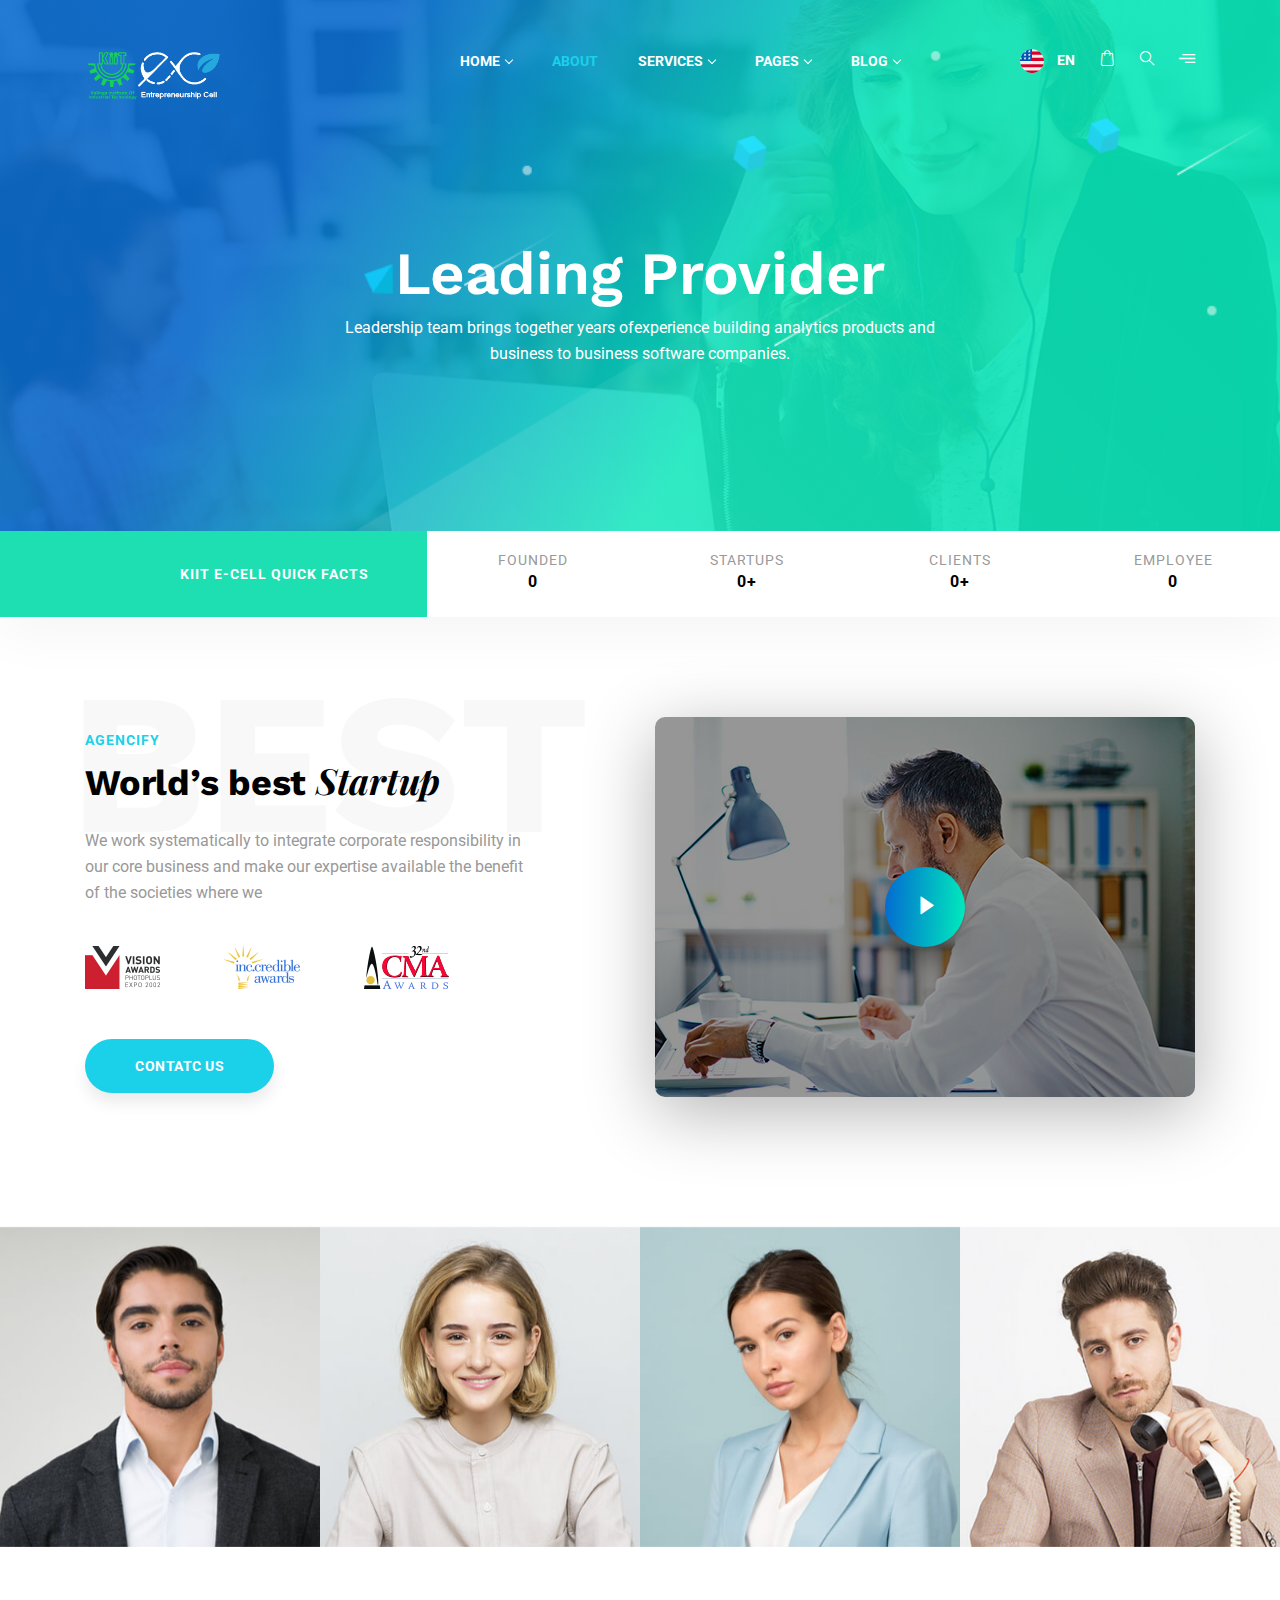
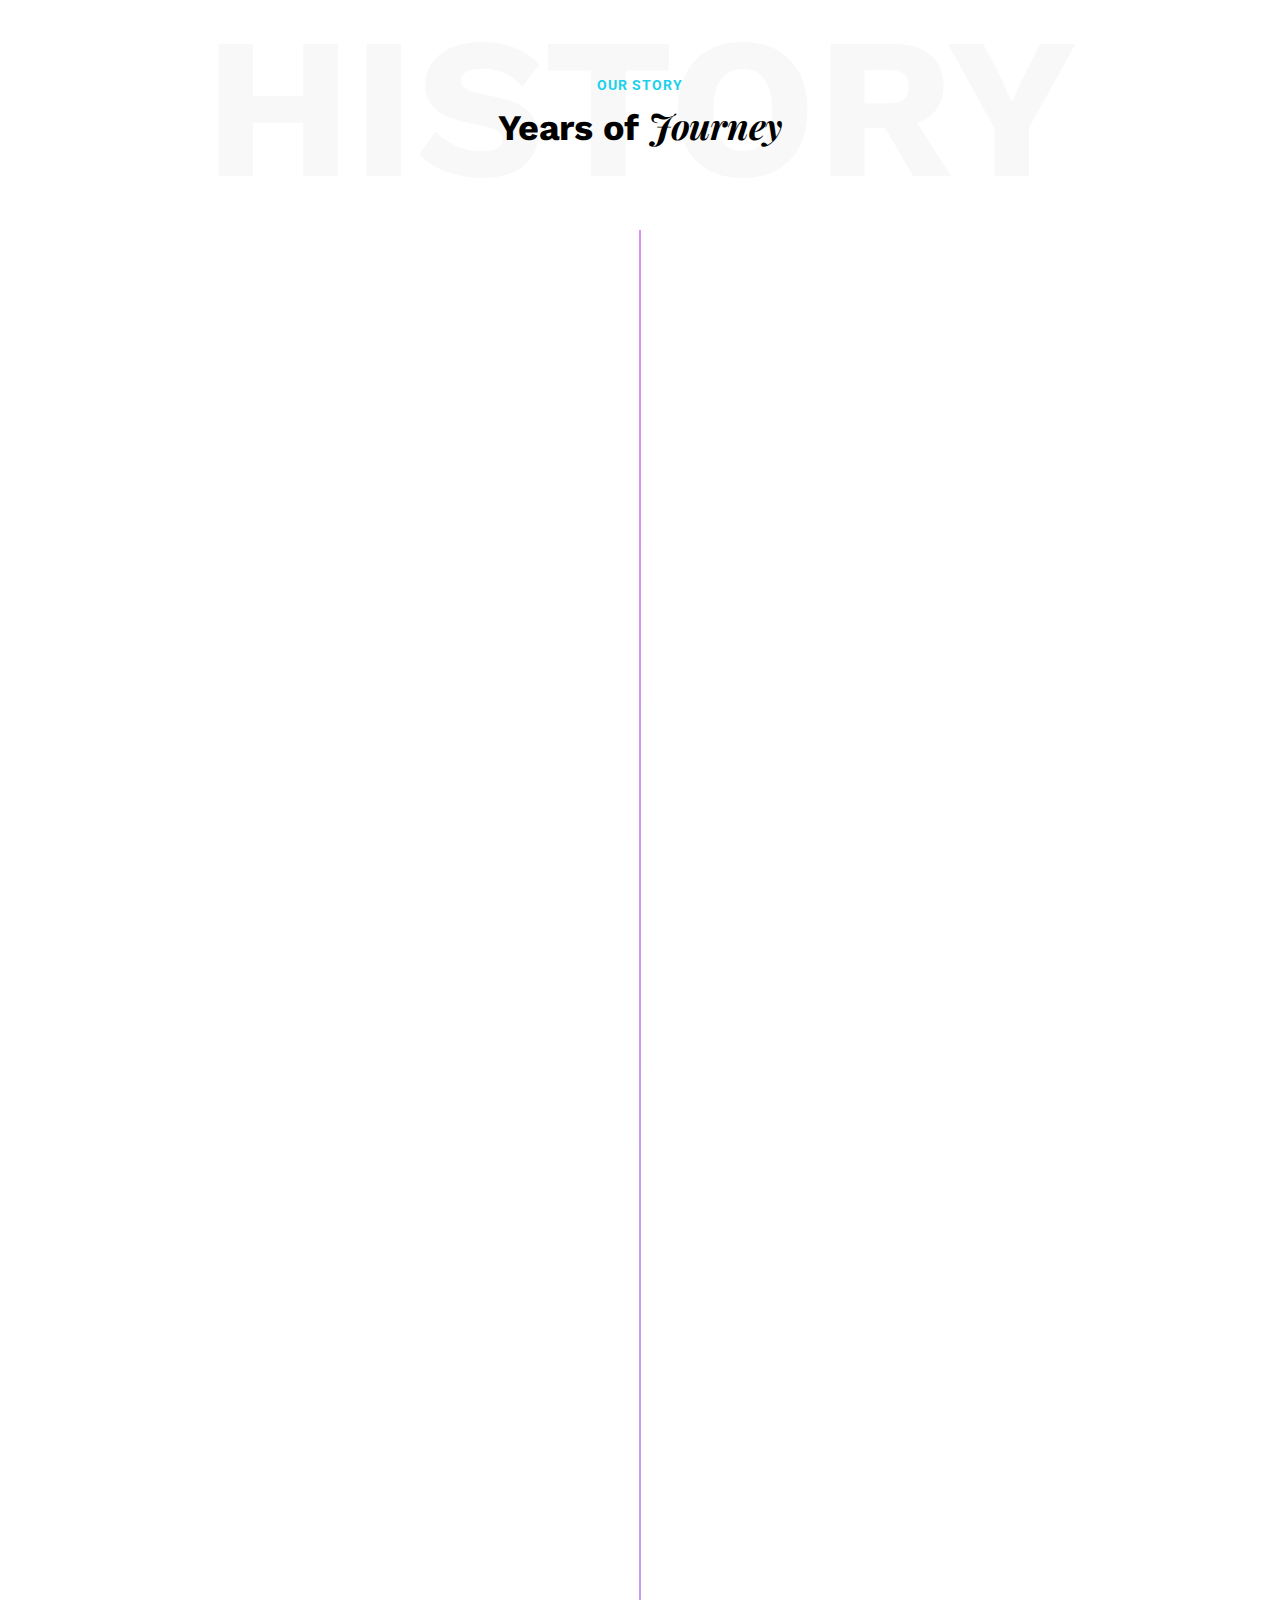
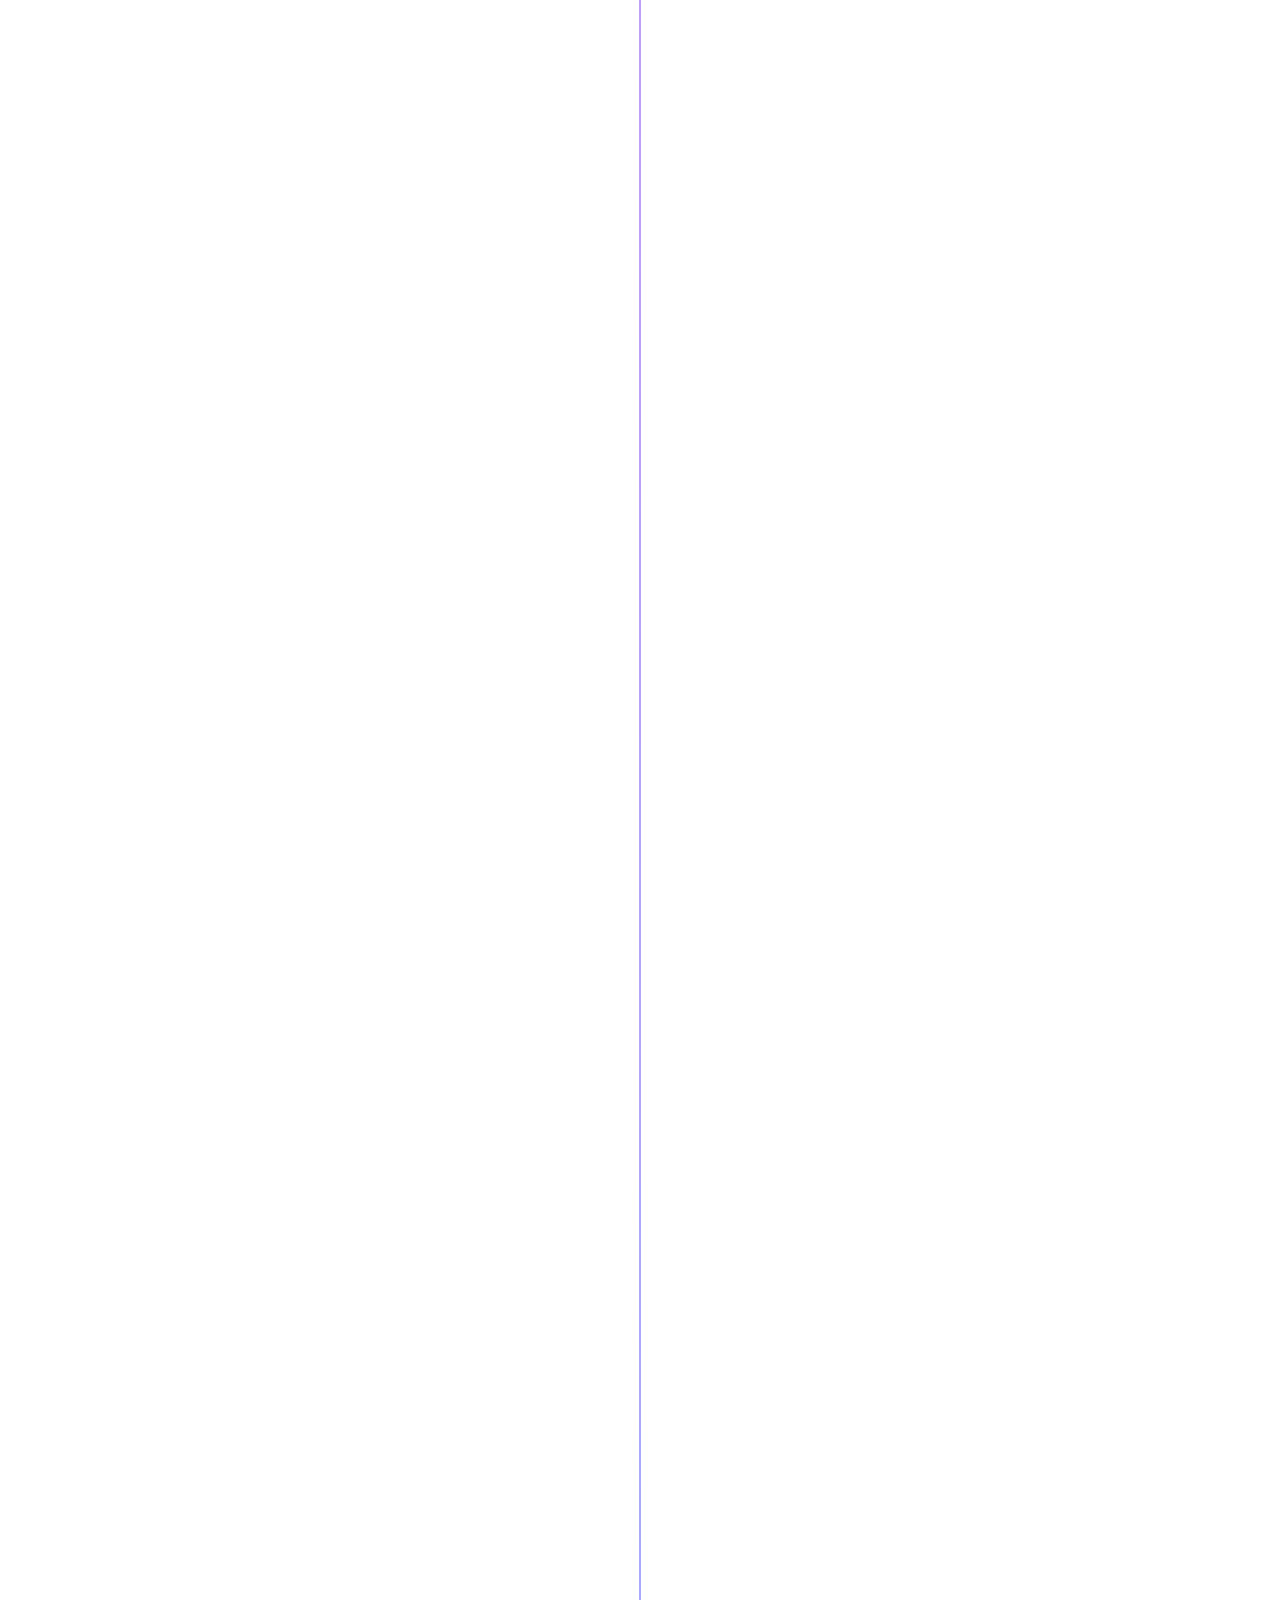
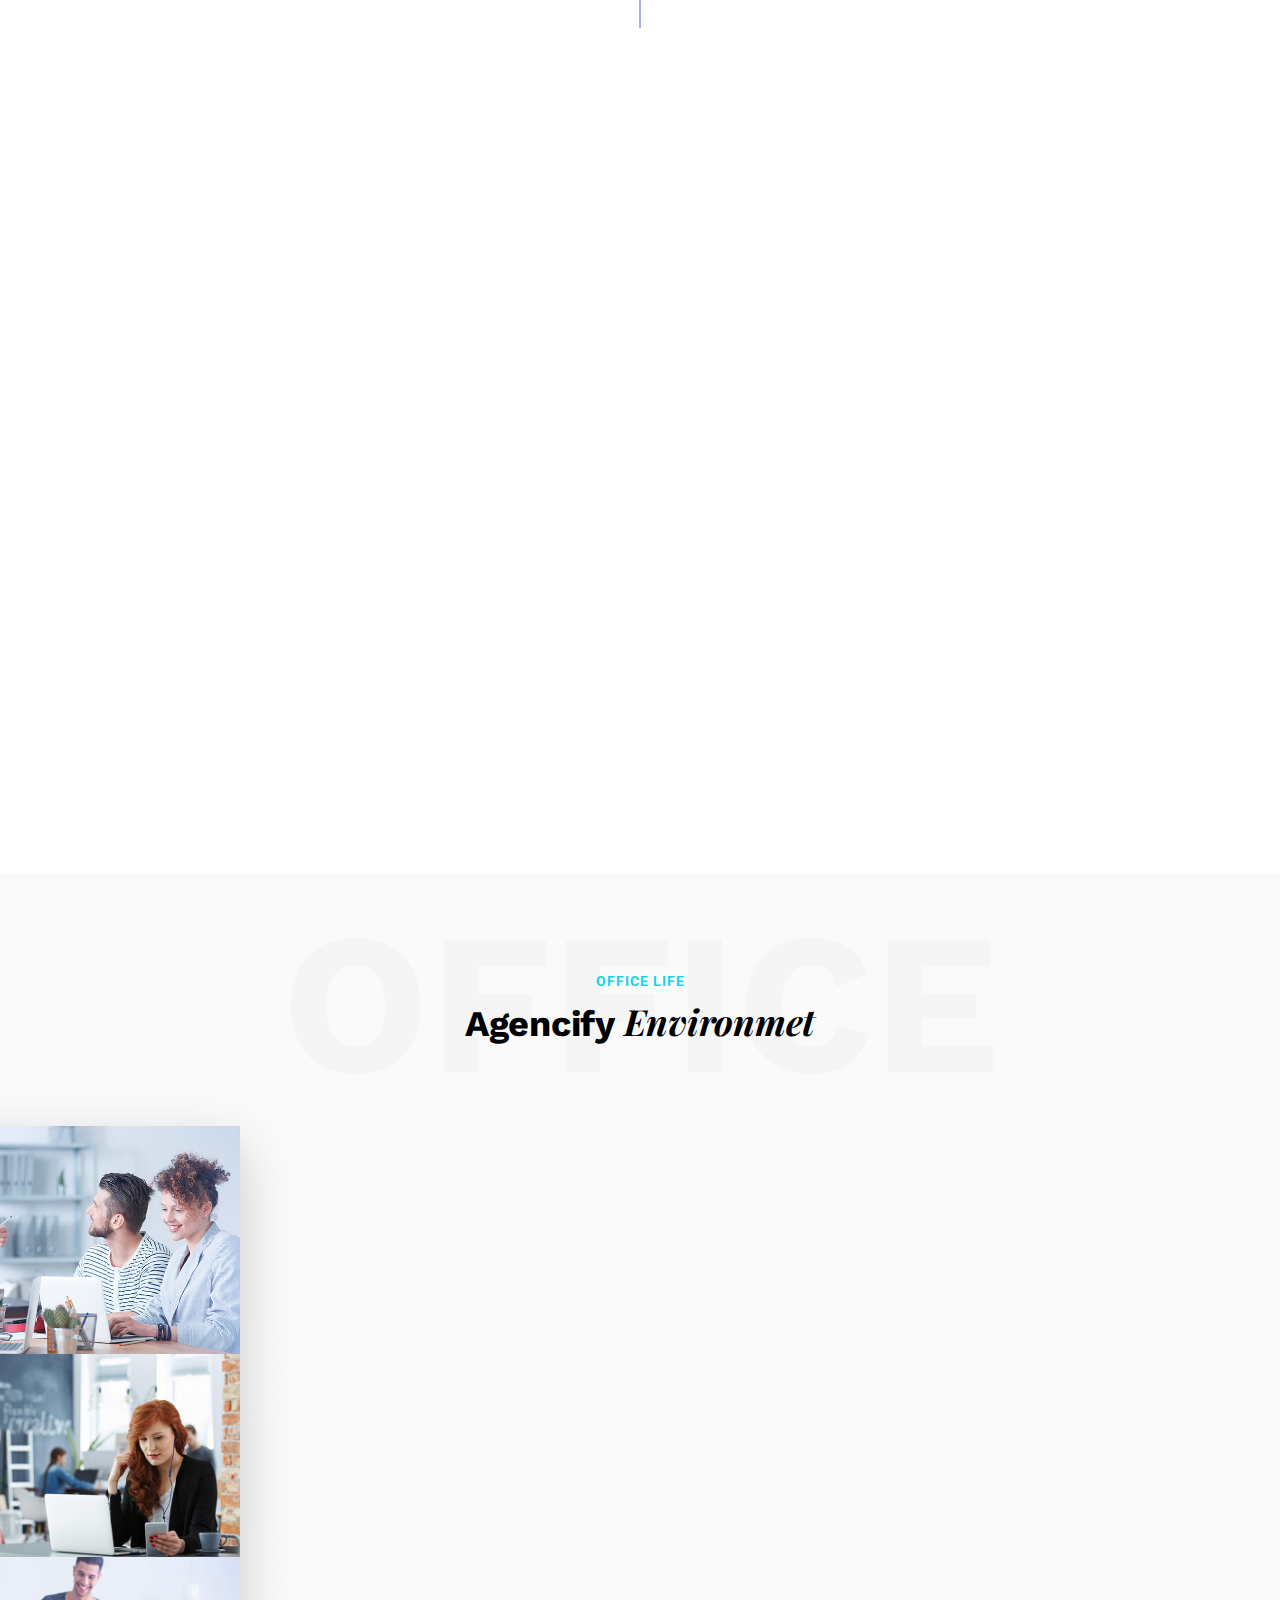
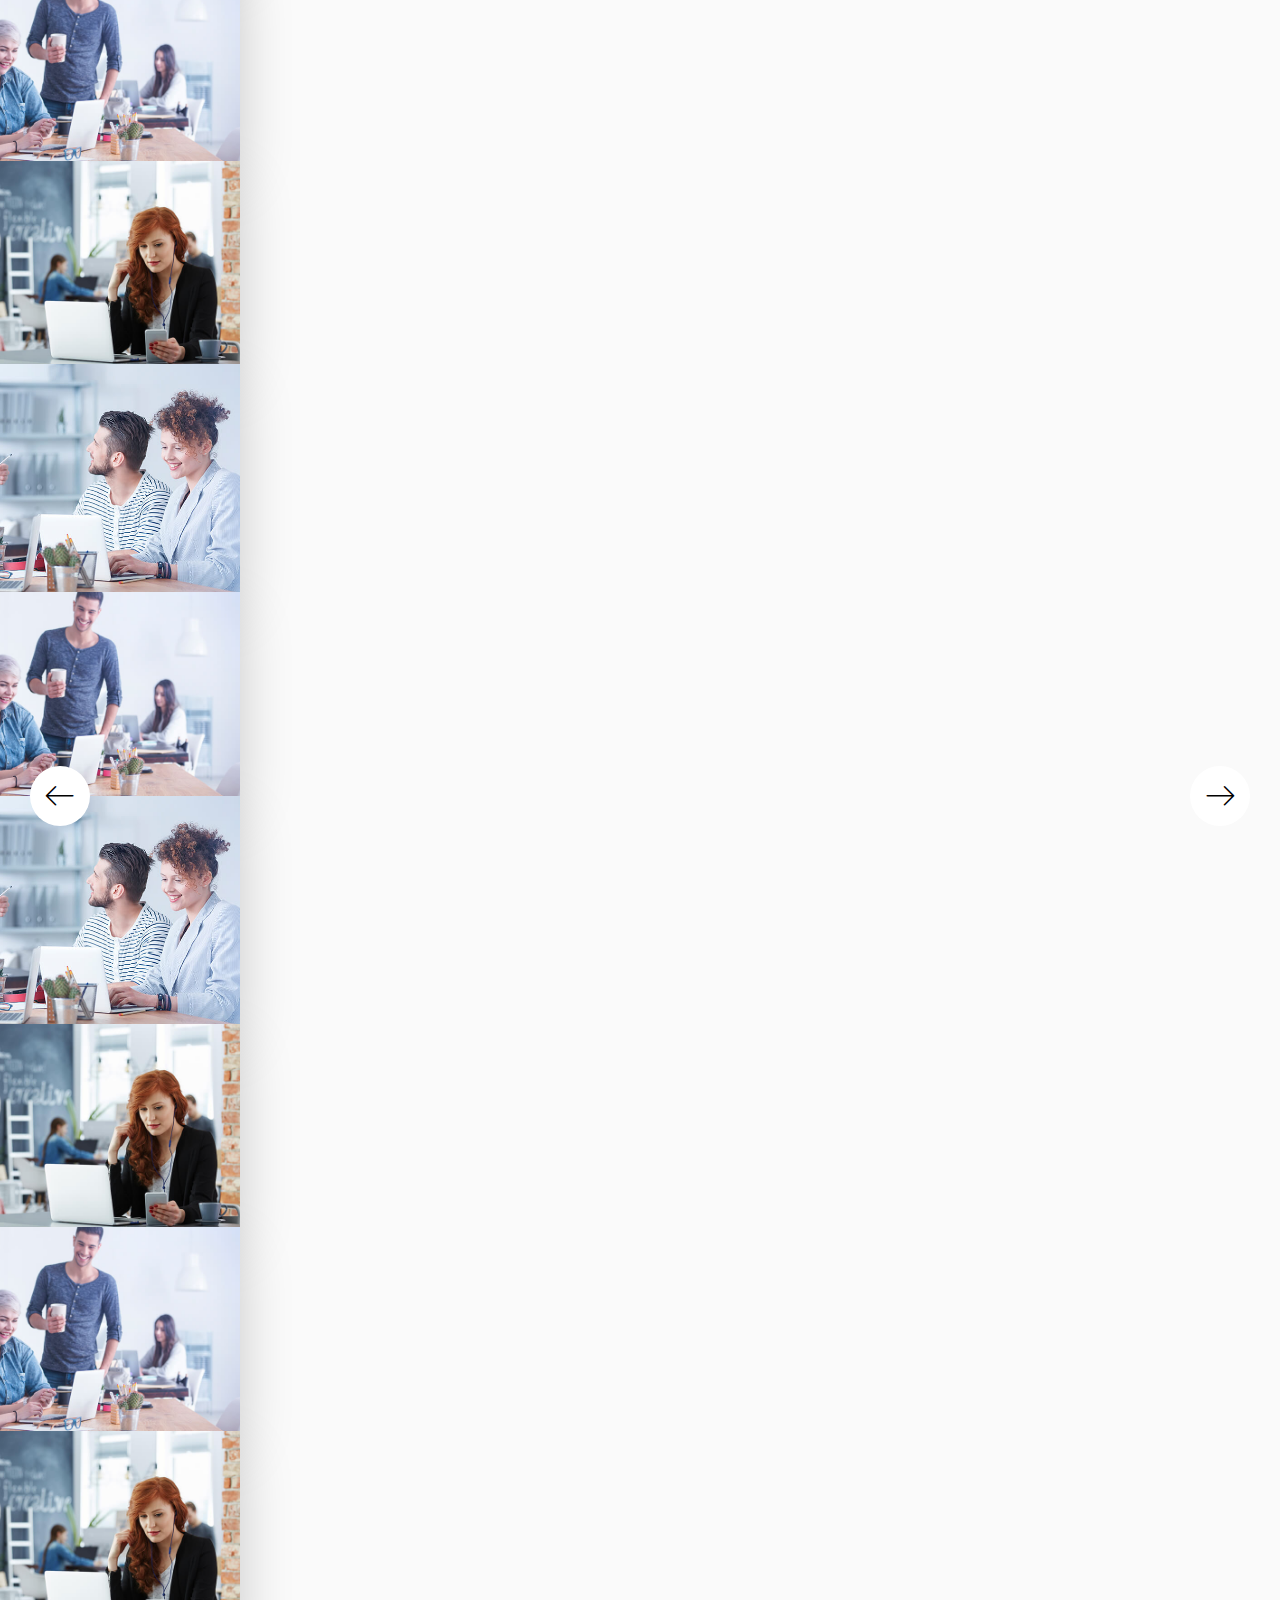
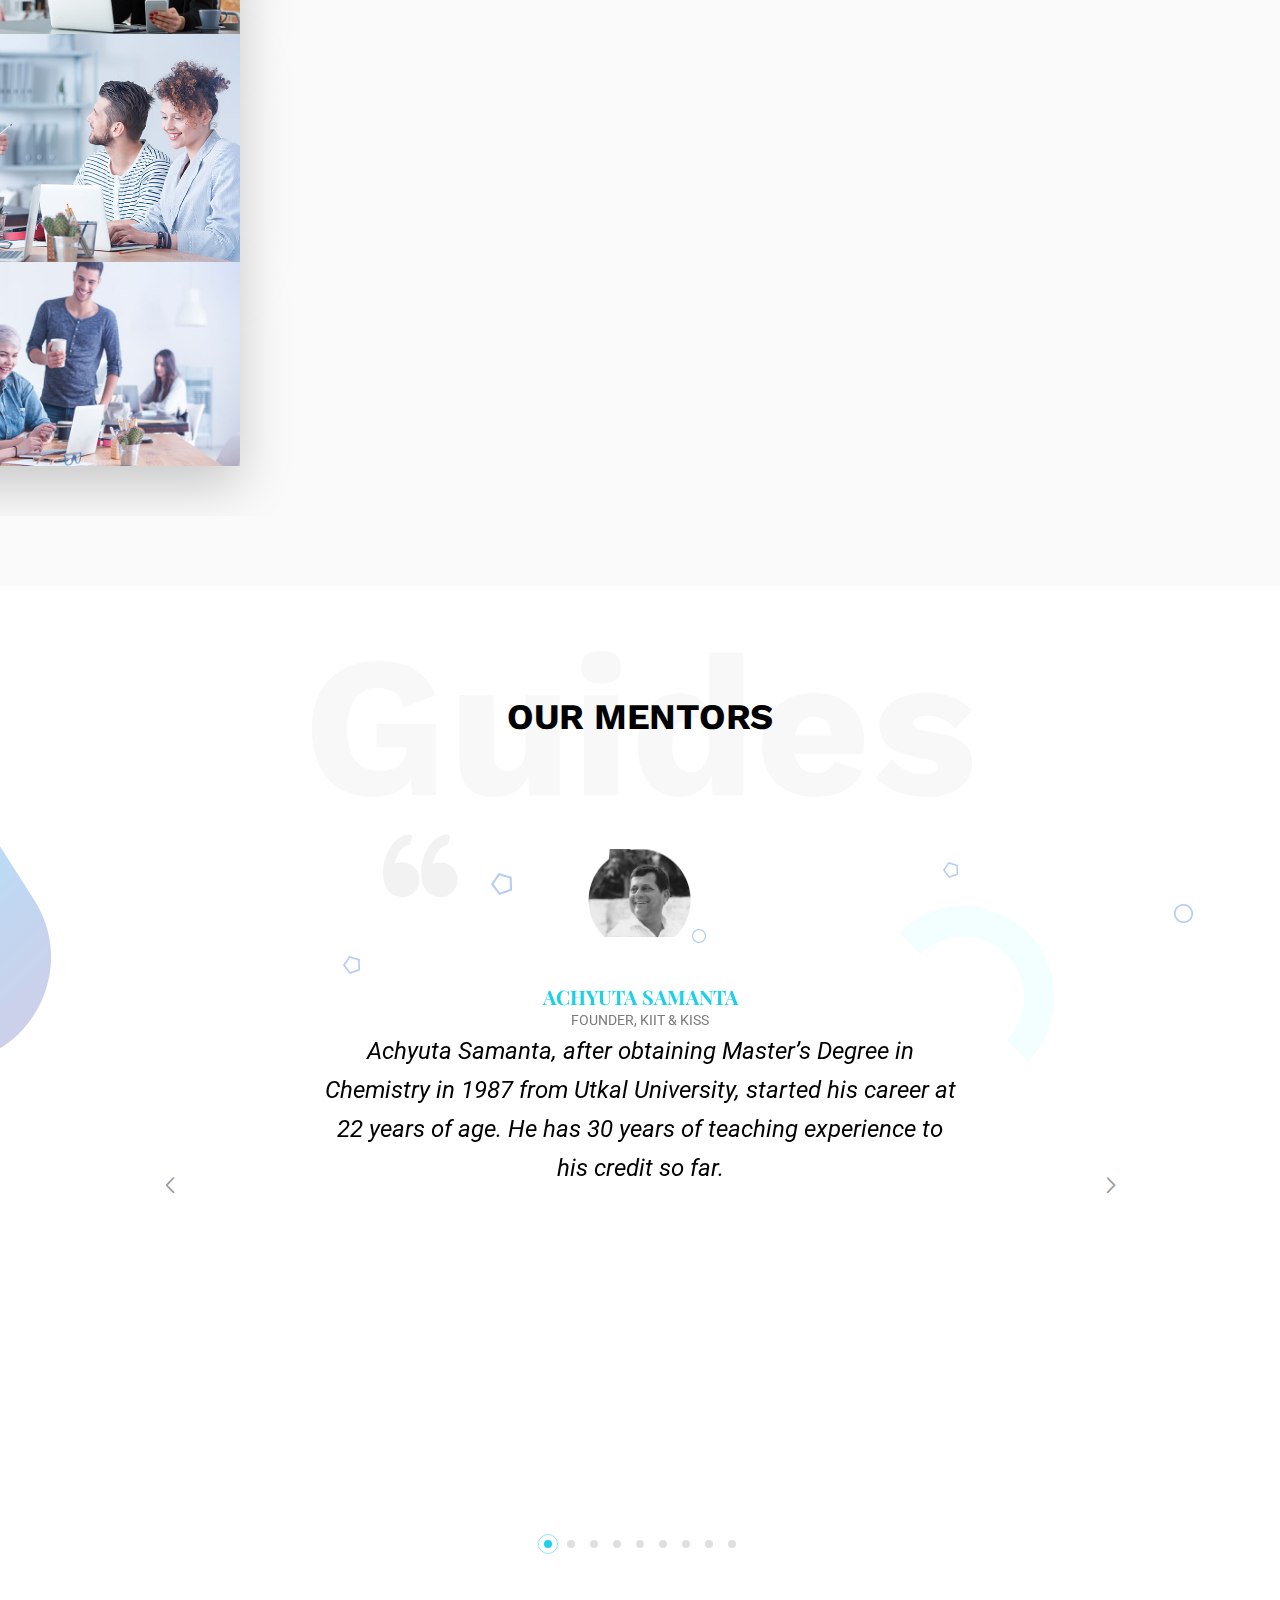
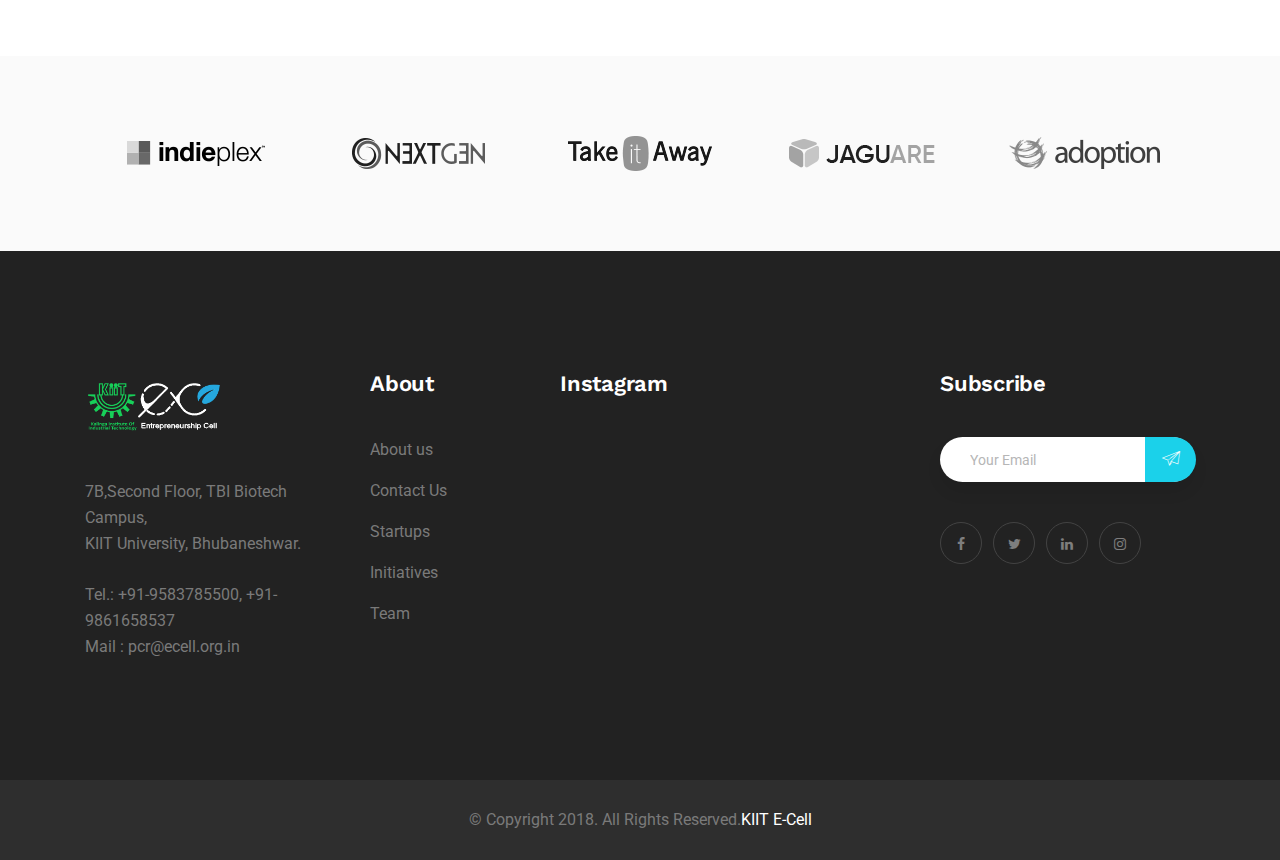
==== about.html @ 05687163 "Update about.html" ====
<!-- get_header('Page Name','Title')-->
<!doctype html>
<html class="no-js" lang="zxx">
	
<!-- Mirrored from html.xpeedstudio.com/agmycoo/about.html by HTTrack Website Copier/3.x [XR&CO'2014], Thu, 18 Oct 2018 14:24:38 GMT -->
<head>
		<meta charset="utf-8">
		<meta http-equiv="x-ua-compatible" content="ie=edge">
		<title>About Us -Entrepreneurship Cell | KIIT University</title>
		<meta name="description" content="">
		<meta name="viewport" content="width=device-width, initial-scale=1, shrink-to-fit=no">
		
		<link href="https://fonts.googleapis.com/css?family=Open+Sans:400,700%7CRoboto:400,500,700,900%7CPlayfair+Display:400,700,700i,900,900i%7CWork+Sans:400,500,600,700" rel="stylesheet">

		<!-- signatra-font -->
		<link rel="stylesheet" href="assets/css/signatra-font.css">

		<link rel="icon" type="image/png" href="favicon.html">
		<!-- Place favicon.ico in the root directory -->
		<link rel="apple-touch-icon" href="apple-touch-icon.html">
		<link rel="stylesheet" href="assets/css/font-awesome.min.css">

		<link rel="stylesheet" href="assets/css/bootstrap.min.css">
		<link rel="stylesheet" href="assets/css/animate.css">
		<link rel="stylesheet" href="assets/css/iconfont.css">
		<link rel="stylesheet" href="assets/css/magnific-popup.css">
		<link rel="stylesheet" href="assets/css/owl.carousel.min.css">
		<link rel="stylesheet" href="assets/css/owl.theme.default.min.css">
		<link rel="stylesheet" href="assets/css/swiper.min.css">
		<link rel="stylesheet" href="assets/css/rev-settings.css">

		<!--For Plugins external css-->
		<link rel="stylesheet" href="assets/css/plugins.css" />

		<!--Theme custom css -->
		<link rel="stylesheet" href="assets/css/style.css">

		<!--Theme Responsive css-->
		<link rel="stylesheet" href="assets/css/responsive.css" />
	</head>
	<body>
	<!--[if lt IE 10]>
		<p class="browserupgrade">You are using an <strong>outdated</strong> browser. Please <a href="http://browsehappy.com/">upgrade your browser</a> to improve your experience.</p>
	<![endif]-->

	<!-- prelaoder -->
	<!-- <div id="preloader">
    <div class="preloader-wrapper">
        <div class="spinner"></div>
    </div>
    <div class="preloader-cancel-btn">
        <a href="#" class="btn btn-secondary prelaoder-btn">Cancel Preloader</a>
    </div>
</div> -->
	<!-- END prelaoder -->
<!-- header section -->
<header class="xs-header header-transparent nav-lights">
    <div class="container">
        <div class="row">
            <div class="col-lg-3">
                <div class="xs-logo-wraper">
                    <a href="index.html" class="xs-logo">
                        <img src="assets/images/logotest (1).png" height="171" width="136" alt="Ecell Logo">
                    </a>
                </div>
            </div>
            <div class="col-lg-6 col-md-6">
                <nav class="xs-menus align-to-right">
                    <div class="nav-header">
                        <a class="nav-brand" href="index.html"></a>
                        <div class="nav-toggle"></div>
                    </div>
                    <div class="nav-menus-wrapper">
                        <!-- menu list -->
                        <ul class="nav-menu align-to-right">
    <li><a href="#">HOME</a>
        <div class="megamenu-panel home-menu-panel">
            <div class="row">
                <div class="col-lg-3">
                    <a href="index.html" class="menu-content">
                        <div class="menu-image">
                            <img src="assets/images/home-screenshort/home-1.jpg" alt="">
                        </div>
                        <h4>Home One Rev Slider</h4>
                    </a>
                </div>
                <div class="col-lg-3">
                    <a href="index-v2.html" class="menu-content">
                        <div class="menu-image">
                            <img src="assets/images/home-screenshort/home-2.jpg" alt="">
                        </div>
                        <h4>Home Two</h4>
                    </a>
                </div>
                <div class="col-lg-3">
                    <a href="index-v3.html" class="menu-content">
                        <div class="menu-image">
                            <img src="assets/images/home-screenshort/home-3.jpg" alt="">
                        </div>
                        <h4>Home Three</h4>
                    </a>
                </div>
                <div class="col-lg-3">
                    <a href="index-v4.html" class="menu-content">
                        <div class="menu-image">
                            <img src="assets/images/home-screenshort/home-4.jpg" alt="">
                        </div>
                        <h4>Home Four</h4>
                    </a>
                </div>
                <div class="col-lg-3">
                    <a href="index-v6.html" class="menu-content">
                        <div class="menu-image">
                            <img src="assets/images/home-screenshort/home-6.jpg" alt="">
                        </div>
                        <h4>Home Five</h4>
                    </a>
                </div>
                <div class="col-lg-3">
                    <a href="index-v10.html" class="menu-content">
                        <div class="menu-image">
                            <img src="assets/images/home-screenshort/home-10.jpg" alt="">
                        </div>
                        <h4>Home Six Rev Slider</h4>
                    </a>
                </div>
                <div class="col-lg-3">
                    <a href="index-v12.html" class="menu-content">
                        <div class="menu-image">
                            <img src="assets/images/home-screenshort/home-12.jpg" alt="">
                        </div>
                        <h4>Home Seven Rev Slider</h4>
                    </a>
                </div>
                <div class="col-lg-3">
                    <a href="index-v13.html" class="menu-content">
                        <div class="menu-image">
                            <img src="assets/images/home-screenshort/home-13.jpg" alt="">
                        </div>
                        <h4>Home Eight</h4>
                    </a>
                </div>
                <div class="col-lg-3">
                    <a href="index-v5.html" class="menu-content">
                        <div class="menu-image">
                            <img src="assets/images/home-screenshort/home-5.jpg" alt="">
                        </div>
                        <h4>Home Nine</h4>
                    </a>
                </div>
                <div class="col-lg-3">
                    <a href="index-portfolio.html" class="menu-content">
                        <div class="menu-image">
                            <img src="assets/images/home-screenshort/home-14.jpg" alt="">
                        </div>
                        <h4>Home Portfolio</h4>
                    </a>
                </div>
                <div class="col-lg-3">
                    <a href="index-v7.html" class="menu-content">
                        <div class="menu-image">
                            <img src="assets/images/home-screenshort/home-7.jpg" alt="">
                        </div>
                        <h4>Home Ten Burger Menu</h4>
                    </a>
                </div>
                <div class="col-lg-3">
                    <a href="index-v9.html" class="menu-content">
                        <div class="menu-image">
                            <img src="assets/images/home-screenshort/home-9.jpg" alt="">
                        </div>
                        <h4>Home Eleven</h4>
                    </a>
                </div>
                <div class="col-lg-3">
                    <a href="index-v8.html" class="menu-content">
                        <div class="menu-image">
                            <img src="assets/images/home-screenshort/home-8.jpg" alt="">
                        </div>
                        <h4>Home Twelve</h4>
                    </a>
                </div>
                <div class="col-lg-3">
                    <a href="index-v11.html" class="menu-content">
                        <div class="menu-image">
                            <img src="assets/images/home-screenshort/home-11.jpg" alt="">
                        </div>
                        <h4>Home Thirteem</h4>
                    </a>
                </div>
                <div class="col-lg-3">
                    <a href="index-v14.html" class="menu-content">
                        <div class="menu-image">
                            <img src="assets/images/home-screenshort/home-1.jpg" alt="">
                        </div>
                        <h4>Home Fourteen</h4>
                    </a>
                </div>
            </div>
        </div>
    </li>
    <li><a href="about.html">ABOUT</a></li>
    <li>
        <a href="#">SERVICES</a>
        <ul class="nav-dropdown xs-icon-menu">
            <li class="single-menu-item">
                <a href="service.html"><i class="icon icon-customer-service"></i> Service One</a>
            </li>
            <li class="single-menu-item">
                <a href="parallax-service.html"><i class="icon icon-customer-service"></i> Service Two</a>
            </li>
        </ul>
    </li>
    <li><a href="#">PAGES</a>
        <ul class="nav-dropdown xs-icon-menu">
            <li class="single-menu-item"><a href="cases.html"><i class="icon icon-direction"></i> Case</a></li>
            <li class="single-menu-item"><a href="case-details.html"><i class="icon icon-document"></i> Case Details</a></li>
            <li class="single-menu-item"><a href="portfolio.html"><i class="icon icon-image"></i> Portfolio</a></li>
            <li class="single-menu-item"><a href="portfolio-masonry.html"><i class="icon icon-image"></i> Portfolio Masnory</a></li>
            <li class="single-menu-item"><a href="pricing.html"><i class="icon icon-bullhorn"></i> Pricing</a></li>
            <li class="single-menu-item"><a href="contact.html"><i class="icon icon-envelope"></i> Contact</a></li>
            <li class="single-menu-item"><a href="contact-v2.html"><i class="icon icon-envelope"></i> Contact Two</a></li>
            <li class="single-menu-item"><a href="shop.html"><i class="icon icon-store2"></i> Shop</a></li>
            <li class="single-menu-item"><a href="shop-v2.html"><i class="icon icon-cart"></i> Shop Version 2</a></li>
            <li class="single-menu-item"><a href="shop-single.html"><i class="icon icon-store"></i> Shop Single</a></li>
        </ul>
    </li>
    <li><a href="#">BLOG</a>
        <ul class="nav-dropdown xs-icon-menu">
            <li class="single-menu-item"><a href="news-list.html"><i class="icon icon-presentation2"></i> News List</a></li>
            <li class="single-menu-item"><a href="blog-grid.html"><i class="icon icon-presentation2"></i> Blog Grid</a></li>
            <li class="single-menu-item"><a href="blog-grid-sidebar.html"><i class="icon icon-presentation"></i> Blog Grid Sidebar</a></li>
            <li class="single-menu-item"><a href="blog-single.html"><i class="icon icon-presentation"></i> Blog Single</a></li>
            <li class="single-menu-item"><a href="blog-single-sidebar.html"><i class="icon icon-presentation"></i> Blog Single Sidebar</a></li>
        </ul>
    </li>
</ul>                        <!-- End menu list -->
                    </div>
                </nav>
            </div>
            <div class="col-lg-3 col-md-6">
                <ul class="xs-menu-tools">
                    <li>
                        <a href="#modal-popup-1" class="languageSwitcher-button xs-modal-popup">
                            <span class="xs-flag" style="background-image: url(assets/images/flags/006-united-states.svg);"></span>
                            <span class="lang-title">EN</span>
                        </a>
                    </li>
                    <li>
                        <a href="#" class="offset-side-bar"><i class="icon icon-cart2"></i></a>
                    </li>
                    <li>
                        <a href="#modal-popup-2" class="navsearch-button xs-modal-popup"><i class="icon icon-search"></i></a>
                    </li>
                    <li>
                        <a href="#" class="navSidebar-button"><i class="icon icon-burger-menu"></i></a>
                    </li>
                </ul>
            </div>
        </div><!-- .row END -->
    </div><!-- .container END -->
</header><!-- End header section -->

<!-- welcome section -->
<!--breadcumb start here-->
<div class="xs-inner-banner" style="background-image:url('assets/images/banner/1.jpg')">
	<div class="container">
		<div class="row">
			<div class="col-md-7 mx-auto">
				<div class="inner-banner">
					<h2 class="inner-banner-title">Leading Provider</h2>
					<p class="inner-banner-content">Leadership team brings together years ofexperience building analytics products and business to business software companies.</p>
				</div>
			</div>
		</div>
	</div>
</div>
<!--breadcumb end here--><!-- End welcome section -->

<!-- agency countdown section -->
<section class="agency-countdown-area waypoint-tigger">
    <div class="container-fluid px-0">
        <div class="row no-gutters">
            <div class="col-md-4">
                <div class="about-countdown-content featured">
                    <h3>KIIT E-CELL QUICK FACTS</h3>
                </div><!-- .about-countdown-content END -->
            </div>
            <div class="col-md-2">
                <div class="about-countdown-content">
                    <h3>FOUNDED</h3>
                    <span class="number-percentage-count number-percentage" data-value="2013" data-animation-duration="3500">0</span>
                </div><!-- .about-countdown-content END -->
            </div>
            <div class="col-md-2">
                <div class="about-countdown-content">
                    <h3>STARTUPS</h3>
                    <span class="number-percentage-count number-percentage" data-value="14+" data-animation-duration="3500">0</span><span>+</span>
                </div><!-- .about-countdown-content END -->
            </div>
		
           <div class="col-md-2">
                <div class="about-countdown-content">
                    <h3>CLIENTS</h3>
                    <span class="number-percentage-count number-percentage" data-value="200" data-animation-duration="3500">0</span><span>+</span>
                </div><!-- .about-countdown-content END -->
            </div>
            <div class="col-md-2">
                <div class="about-countdown-content">
                    <h3>EMPLOYEE</h3>
                    <span class="number-percentage-count number-percentage" data-value="53" data-animation-duration="3500">0</span>
                </div><!-- .about-countdown-content END -->
            </div>
	   
        </div><!-- .row END -->
    </div><!-- .container END -->
</section><!-- end agency countdown section -->

<!-- agency company intro section -->
<section class="xs-section-padding">
    <div class="container">
        <div class="row">
            <div class="col-lg-6">
                <div class="agency-intro">
                    <div class="agency-section-title">
                        <h3 class="sub-title">AGENCIFY</h3>
                        <h4 class="main-title">World’s best <em>Startup</em></h4>
                        <span class="watermark-title">BEST</span>
                    </div><!-- .agency-section-title END -->
                    <p>We work systematically to integrate corporate responsibility in our core business and make our expertise available the benefit of the societies where we</p>
                    <ul class="xs-list list-inline">
                        <li><img src="assets/images/awards/awards-1.png" alt="awards one"></li>
                        <li><img src="assets/images/awards/awards-2.png" alt="awards tnwo"></li>
                        <li><img src="assets/images/awards/awards-3.png" alt="awards three"></li>
                    </ul>
                    <a href="#" class="btn btn-primary">CONTATC US</a>
                </div><!-- .agency-intro END -->
            </div>
            <div class="col-lg-6">
                <div class="agency-intro-video">
                    <img src="assets/images/video/video-1.jpg" alt="video image">
                    <a href="https://www.youtube.com/watch?v=BJq4d1-lHq8" class="xs-video-popup video-content btn-gradient">
                        <i class="icon icon-play2"></i>
                    </a>
                </div>
            </div>
        </div><!-- .row END -->
    </div><!-- .container END -->
</section><!-- end agency company intro section -->
<!--
<!-- agency team area section -->
<section class="agency-team-area">
    <div class="container-fluid px-0">
        <div class="agency-team-slider owl-carousel">
            <div class="agency-single-team">
                <div class="image">
                    <img src="assets/images/team/team-1.jpg" alt="">
                </div>
                <div class="hover-area text-center">
                    <h4 class="xs-title"><a href="#">James Cameron</a></h4>
                    <span>SOFTWARE ENGINEER</span>
                    <p>We work systematically integrate corporate responsibility in our core business and make our expertise available the benefit of the societies where we</p>
                    <ul class="simple-social-list">
                        <li><a href="#"><i class="fa fa-facebook"></i></a></li>
                        <li><a href="#"><i class="fa fa-twitter"></i></a></li>
                        <li><a href="#"><i class="fa fa-linkedin"></i></a></li>
                        <li><a href="#"><i class="fa fa-instagram"></i></a></li>
                        <li><a href="#"><i class="fa fa-google-plus"></i></a></li>
                    </ul>
                </div><!-- .hover-area END -->
            </div><!-- .agency-single-team END -->
            <div class="agency-single-team">
                <div class="image">
                    <img src="assets/images/team/team-2.jpg" alt="">
                </div>
                <div class="hover-area text-center">
                    <h4 class="xs-title"><a href="#">Mary W. Florence</a></h4>
                    <span>HARDWARE ENGINEER</span>
                    <p>We work systematically integrate corporate responsibility in our core business and make our expertise available the benefit of the societies where we</p>
                    <ul class="simple-social-list">
                        <li><a href="#"><i class="fa fa-facebook"></i></a></li>
                        <li><a href="#"><i class="fa fa-twitter"></i></a></li>
                        <li><a href="#"><i class="fa fa-linkedin"></i></a></li>
                        <li><a href="#"><i class="fa fa-instagram"></i></a></li>
                    </ul>
                </div><!-- .hover-area END -->
            </div><!-- .agency-single-team END -->
            <div class="agency-single-team">
                <div class="image">
                    <img src="assets/images/team/team-3.jpg" alt="">
                </div>
                <div class="hover-area text-center">
                    <h4 class="xs-title"><a href="#">Edith T. Painter</a></h4>
                    <span>C.E.O</span>
                    <p>We work systematically integrate corporate responsibility in our core business and make our expertise available the benefit of the societies where we</p>
                    <ul class="simple-social-list">
                        <li><a href="#"><i class="fa fa-facebook"></i></a></li>
                        <li><a href="#"><i class="fa fa-twitter"></i></a></li>
                        <li><a href="#"><i class="fa fa-linkedin"></i></a></li>
                        <li><a href="#"><i class="fa fa-instagram"></i></a></li>
                        <li><a href="#"><i class="fa fa-google-plus"></i></a></li>
                    </ul>
                </div><!-- .hover-area END -->
            </div><!-- .agency-single-team END -->
            <div class="agency-single-team">
                <div class="image">
                    <img src="assets/images/team/team-4.jpg" alt="">
                </div>
                <div class="hover-area text-center">
                    <h4 class="xs-title"><a href="#">Clarence D. Ryan</a></h4>
                    <span>SUPPORT ENGINEER</span>
                    <p>We work systematically integrate corporate responsibility in our core business and make our expertise available the benefit of the societies where we</p>
                    <ul class="simple-social-list">
                        <li><a href="#"><i class="fa fa-facebook"></i></a></li>
                        <li><a href="#"><i class="fa fa-twitter"></i></a></li>
                        <li><a href="#"><i class="fa fa-linkedin"></i></a></li>
                    </ul>
                </div><!-- .hover-area END -->
            </div><!-- .agency-single-team END -->
        </div><!-- .agency-team-slider END -->
    </div><!-- .container-fluid END -->
</section><!-- end agency team area section -->

<!-- agency timeline section -->
<section class="xs-section-padding" data-scrollax-parent="true">
    <div class="container">
        <div class="row">
            <div class="col-lg-10 mx-auto">
                <div class="agency-section-title text-center">
                    <h3 class="sub-title">OUR STORY</h3>
                    <h4 class="main-title">Years of <em>Journey</em></h4>
                    <span class="watermark-title" data-scrollax="properties: { translateY: '-250px' }">HISTORY</span>
                </div><!-- .agency-section-title END -->
            </div>
        </div><!-- .row END -->
        <div class="row">
            <div class="col-md-10 mx-auto">
                <div class="vertical-timeline">
                    <ul class="timeline timeline-centered">
                        <li class="timeline-item wow fadeIn">
                            <div class="timeline-info">
                                <span>Jan 2012-Feb 2013</span>
                            </div>
                            <div class="timeline-marker"></div>
                            <div class="timeline-content">
                                <h3 class="timeline-title">Idea came into existence</h3>
                                <p>The Idea of establishing an entrepreneurship Cell inside KIIT University came into existence in the year 2012 after a few revolting students from different streams of engineering participated in one of the highly acknowledged events in the Startup world, The Entrepreneurship Summit, IIT Kharagpur. The visit initially meant only for learning purposes turned out to be a landmark event in establishing an Entrepreneurial Ecosystem inside the KIIT University. What initially was just a day dream became reality on 5 April 2013 when KIIT E-Cell organized its first session and opened the gates for the immensely talented students of the University. Since that day the KIIT E-Cell has been providing huge opportunities for the masses. KIIT E-Cell owes it all to those revolutionaries like Tanmay Dayal, Sreejit Bakshi, Mohit Dayal and Pratik Basu.</p>
                            </div>
                        </li><!-- .timeline-item END -->

                        <li class="timeline-item wow fadeIn" data-wow-duration="1s">
                            <div class="timeline-info">
                                <span>July 2014-Aug 2014</span>
                            </div>
                            <div class="timeline-marker"></div>
                            <div class="timeline-content">
                                <h3 class="timeline-title">Pre-induction Sessions</h3>
                                <p>There were four pre-induction sessions starting from 12th july to 9th August. The first one was based on in demand skill of 'Digital Marketing' which is more affordable and quick advertising technique having longer shelf lives and are easier to attach to other campaigns. It gives the brand more time and space to tell its story. The second one being on 'Ideation' that uncovered the implicit knowledge and different perspectives on a situation. In addition to purging your mind , it is a fun way to find solutions and recovering enthusiasm in the team. Followed by a third session where the guests talked about an essential component in any business's success or failure i.e the 'Corporate culture'. It is the belief and behaviour that determine how a company's employees and management interact and handle outside business transactions. Followed by a fourth session by Google Business Group, Bhubaneswar. These were followed by a recruitment procedure for the new batch comprising of group discussion followed by a case study and personal interview in Sept 2014.</p>
                            </div>
                        </li><!-- .timeline-item END -->

                        <li class="timeline-item wow fadeIn" data-wow-duration="1.2s">
                            <div class="timeline-info">
                                <span>Oct 2014-Dec 2014</span>
                            </div>
                            <div class="timeline-marker"></div>
                            <div class="timeline-content">
                                <h3 class="timeline-title">E-Chai "Lets meet up and catch up"</h3>
                                <p>It was an enthusiastic bunch of young minds with the experts from wide range of fields. Dr. Mrutyunjay Suar Sir, Founder Director of School of Biotechnology,KIIT and CEO, KIIT-TBI, prof. Kumar Mohanty,Dean CAAS, Prof Surya Narayan Mishra, PG program chairperson, school of management, ER. Devesh Rath, Project officer-Technology promotion,Kiit-TBI as the mentors and the founders of Insyst solutions, Autosports India, Maiestas Technologies pvt ltd. as the guests were present for this new 'regular meet up initiative'. There were professionals coding on php, java and many more freelancers, game developers, video and graphics developer. The event started with the introduction of the esteemed personalities followed by a panel discussion and then a real time networking session began for a long time where each one of them present there had a personal interaction. The uniqueness in echai is that anyone from a chai wala who earns profits with no business plan to a entrepreneur who earns profits with a unique business plan can attend this session with on-spot registration of 10.00 INR and we can know anything which leads a idea to a great success. This event was sponsored by cafe Italiano. 'Let me Dream' project was also initiated in this month which portrays the success story of women entrepreneurs who gave colours to their dreams.</p>
                            </div>
                        </li><!-- .timeline-item END -->

                        <li class="timeline-item wow fadeIn" data-wow-duration="1.5s">
                            <div class="timeline-info">
                                <span>Dec 2014</span>
                            </div>
                            <div class="timeline-marker"></div>
                            <div class="timeline-content">
                                <h3 class="timeline-title">E-Hangout</h3>
                                <p>An E-Hangout session was conducted by entrepreneur Rajeev Roy who discussed upon 'Entrepreneurial culture in USA compared to India' highlighting the key pillars to build a successful enterprise environment viz. entrepreneurship culture, education and training, access to funding, regulation, taxation and coordinated support. This was followed by 'Perceptor's Expression' by mentors of WOW where they provided the attendees with live examples of how determination and hard work can change the lives of women. The women who have adored and supported us through the thick and thin of life were given a special mention through 'The Selfie Project' that was published in December.

</p>
                            </div>
                        </li><!-- .timeline-item END -->

                        <li class="timeline-item wow fadeIn" data-wow-duration="1.8s">
                            <div class="timeline-info">
                                <span>Mid-Dec 2014</span>
                            </div>
                            <div class="timeline-marker"></div>
                            <div class="timeline-content">
                                <h3 class="timeline-title">EAC</h3>
                                <p>Entrepreneurship awareness camp is a three day workshop organised within the premises of the institution. It aims at developing entrepreneurial aptitude by bringing various recognized entrepreneurial leaders, ecell mentors, faculty and the young minds by discussing pertinent topics and issues involved with entrepreneurial initiatives. After two days of motivating lectures, business quizzes and personal interactions the last day is engaged for Industrial visit to organisations like OPTCL, Parle-G to name a few. Such camps were conducted regularly till the mid of march,2015. It was followed by a 'Kite Event' on the occasion of 'Makarsankranti' where messages and slogans were adored on the kites regarding women empowerment and flown high into the air. With an astounding participation, the event was covered by media and also turned several appreciative heads.
</p>
                            </div>
                        </li>
						<li class="timeline-item wow fadeIn" data-wow-duration="1.8s">
                            <div class="timeline-info">
                                <span>13th Feb-15th Feb 2015</span>
                            </div>
                            <div class="timeline-marker"></div>
                            <div class="timeline-content">
                                <h3 class="timeline-title">Business plan competitions
</h3>
                                <p>EMBARK - B Plan competition is a three level game with first round where a case study is provided to the participants. By thorough analysis they need to make a rough business plan keeping the given criteria in mind. The second round i.e BI-Business intelligence round where selected teams were asked six important questions. The participants were cross-questioned on the given topics by the panelists. Finally the selected teams pitched their ideas in front of the panelists. 'Wolf of e street' is an event giving you a real experience of running a company with its super funxausting (fun+exhausting) modules. The prelims consisted of common sense along with business quiz questions. The finals were divided into 5 modules named Startup HR Operations Finance Marketing. The winners of both the games were awarded with handsome cash prizes along with a certificate.</p>
                            </div>
                        </li>
						<li class="timeline-item wow fadeIn" data-wow-duration="1.8s">
                            <div class="timeline-info">
                                <span>13th Mar-15th Mar 2015</span>
                            </div>
                            <div class="timeline-marker"></div>
                            <div class="timeline-content">
                                <h3 class="timeline-title">E-Summit</h3>
                                <p>E-Summit was the Eastern India's largest business acquaintance to the youth with about 1000 participants from across the country. The event comprised of various workshops on marketing-commerce, business process and development and many more in addition to the panel discussions, hackathons, business quizzes and E-talks by best entrepreneurs and corporate people. Internship camp in esummit aimed at providing summer internships including the virtual internship opportunities to the attendees in start-ups. The session 2013-2014 was concluded by Ashesh Das, the coordinator of ECell on 21st March who believes that Imagination is the new knowledge.</p>
                            </div>
                        </li>
						
						<!-- .timeline-item END -->
                    </ul>
                </div><!-- .example-centered vertical-timeline END -->
            </div>
        </div><!-- .row END -->
    </div><!-- .container END -->
</section><!-- agency timeline section end -->

<!-- agency office area section -->
<section class="xs-section-padding gray-bg agency-office-area" data-scrollax-parent="true">
    <div class="container">
        <div class="row">
            <div class="col-lg-10 mx-auto">
                <div class="agency-section-title text-center">
                    <h3 class="sub-title">OFFICE LIFE</h3>
                    <h4 class="main-title">Agencify <em>Environmet</em></h4>
                    <span class="watermark-title" data-scrollax="properties: { translateY: '-250px' }">OFFICE</span>
                </div><!-- .agency-section-title END -->
            </div>
        </div><!-- .row END -->
    </div>
    <div class="container-fluid px-0">
        <div class="agency-office-slider owl-carousel">
            <div class="agency-office-single">
                <img src="assets/images/office/office-1.jpg" alt="">
            </div>
            <div class="agency-office-single">
                <img src="assets/images/office/office-2.jpg" alt="">
            </div>
            <div class="agency-office-single">
                <img src="assets/images/office/office-3.jpg" alt="">
            </div>
            <div class="agency-office-single">
                <img src="assets/images/office/office-2.jpg" alt="">
            </div>
            <div class="agency-office-single">
                <img src="assets/images/office/office-1.jpg" alt="">
            </div>
            <div class="agency-office-single">
                <img src="assets/images/office/office-3.jpg" alt="">
            </div>
        </div>
    </div><!-- .container END -->
</section><!-- agency office area section end -->

<!-- agency review area section -->
<section class="xs-section-padding agency_review_section" data-scrollax-parent="true" style="background-image: url(assets/images/doodle-background/1.png)">
    <div class="container">
        <div class="row">
            <div class="col-lg-8 mx-auto">
                <div class="agency-section-title text-center">
                    <h3 class="sub-title"></h3>
                    <h4 class="main-title">OUR MENTORS</h4>
                    <span class="watermark-title" data-scrollax="properties: { translateY: '-250px' }">Guides</span>
                </div>
            </div>
        </div>
        <div class="row">
            <div class="col-md-7 mx-auto">
                <div class="review-slider owl-carousel">
                    <div class="review-content text-center">
						<div class="review-image">
                            <img src="assets/images/mentors/aa.jpg" alt="">
                        </div>
                        <div class="reviewer-bio">
                            <h5>ACHYUTA SAMANTA</h5>
                            <p>FOUNDER, KIIT & KISS</p>
                        </div>
                        <i class="icon icon-quote watermark-icon"></i>
                        <p><em>Achyuta Samanta, after obtaining Master’s Degree in Chemistry in 1987 from Utkal University, started his career at 22 years of age. He has 30 years of teaching experience to his credit so far.</em></p>
                        
                    </div><!-- ."review-content END -->
                    <div class="review-content text-center">
						<div class="review-image">
                            <img src="assets/images/mentors/Anil-Bajpai.jpg" alt="">
                        </div>
                        <div class="reviewer-bio">
                            <h5>ANIL BAJPAI</h5>
                            <p>DIRECTOR, KIIT SCHOOL OF MANAGMENT</p>
                        </div>
                        <i class="icon icon-quote watermark-icon"></i>
                        <p><em>Mr. Bajpai has had a very enriching and rewarding corporate career spanning across two important sectors, semiconductors and telecom. He has worked with various companies – Vodafone Essar Spacetel Ltd. as Chief Operating Officer, Reliance Infocom Ltd. as CEO(Madhya Pradesh, Chattisgarh and Odisha), DSS Mobilink as Vice President(Operations), Airtel as General Manager (Sales, Marketing and Customer Care), Max Electronics as Deputy General Manager, Continental Device India Ltd. as Manager, Hindustan Motors Ltd. as Zonal Sales Manager, SB Billimoria & Co. as Consultant.</em></p>
                        
                    </div><!-- ."review-content END -->
                    <div class="review-content text-center">
						<div class="review-image">
                            <img src="assets/images/mentors/Mrutyunjay-Suar.jpg" alt="">
                        </div>
                        <div class="reviewer-bio">
                            <h5>DR. MRUTYUNJAY SUAR</h5>
                            <p>DIRECTOR, KIIT TBI | PROFESSOR, KIIT SCHOOL OF BIOTECHNOLOGY</p>
                        </div>
                        <i class="icon icon-quote watermark-icon"></i>
                        <p><em>Dr. Suar is the Chief Executive Officer of Technology Business Incubator at KIIT University (KIIT-TBI), which is promoting 23 start-ups in the field of ICT, Biotechnology and Engineering. Dr. Suar founded a start up company Enoveo Biosolutions Pvt. Ltd working on several aspects of Bioengineering solutions and providing specialized services in the area of genomics and proteomics. He was selected as a future young technical leader of India & was invited as a speaker to Steinem rhein symposium, Switzerland, September 2010. he was nominated and invited to attend the Global Entrepreneurship Leadership Symposium (GELS), November, 16-23, 2009, UC-Berkeley</em></p>
                        
                    </div>
					
					<div class="review-content text-center">
						<div class="review-image">
                            <img src="assets/images/mentors/Kumar-Mohanty.jpg" alt="">
                        </div>
                        <div class="reviewer-bio">
                            <h5>KUMAR MOHANTY</h5>
                            <p>DEAN, CAREER ADVISORY & AUGMENTATION SERVICES (CAAS)</p>
                        </div>
                        <i class="icon icon-quote watermark-icon"></i>
                        <p><em>Mr. Mohanty has more than 14 years of experience as a Marketing Manager with Nicco, then as Branch manager with Jenson and Nicholson and Finolex Cables as an AGM-Sales and as Business Head with IMS before joining KIIT.

</em></p>
                        
                    </div>
					<div class="review-content text-center">
						<div class="review-image">
                            <img src="assets/images/mentors/Partho-Sengupta.png" alt="">
                        </div>
                        <div class="reviewer-bio">
                            <h5>PARTHO SENGUPTA</h5>
                            <p>PROFESSOR, KIIT SCHOOL OF MANAGEMENT</p>
                        </div>
                        <i class="icon icon-quote watermark-icon"></i>
                        <p><em>Mr. Sengupta is a Master Neuro-Linguistic Practitioner (NLP-Richard Bandler School, USA) and a practicing Management Consultant cum Trainer and a Corporate Advisor. He is also a Techno-Commercial Resource Person in the Energy Sector and has led Funded Projects of WB, DFID (UK), and ADB in Bangladesh, Bhutan & India directed at privatization. His recent management book “Principles & Practices of Management”, published by VIKAS Publishers (India) and launched from his Alma Mater-XLRI Business School on 20 th Nov 2011, exudes a set of distinctive styles that effectively connects with the potential energy of the “Y” Generation.

</em></p>
                        
                    </div>
					<div class="review-content text-center">
						<div class="review-image">
                            <img src="assets/images/mentors/Surya-Mishra.jpg" alt="">
                        </div>
                        <div class="reviewer-bio">
                            <h5>DR. SURYA MISHRA</h5>
                            <p>ASST. PROFESSOR, KIIT SCHOOL OF MANAGEMENT</p>
                        </div>
                        <i class="icon icon-quote watermark-icon"></i>
                        <p><em>Faculty Advisor for Corporate Engagement at KIIT University , Bhubaneswar. He is a marketing professional with combined experience in Brand Management, Sales and Channel Management and Management Education and Education Management.</em></p>
                        
                    </div>
					<div class="review-content text-center">
						<div class="review-image">
                            <img src="assets/images/mentors/Sucheta-Priyabadini.jpg" alt="">
                        </div>
                        <div class="reviewer-bio">
                            <h5>DR. SUCHETA PRIYABADINI</h5>
                            <p>JOINT REGISTRAR OF KIIT UNIVERSITY</p>
                        </div>
                        <i class="icon icon-quote watermark-icon"></i>
                        <p><em>Dr. Sucheta Priyabadini is a noted Indian social scientist, writer, painter and educationist. She is known for her role in the field of Women Empowerment.

</em></p>
                        
                    </div>
					<div class="review-content text-center">
						<div class="review-image">
                            <img src="assets/images/mentors/Saranjit-Singh.jpg" alt="">
                        </div>
                        <div class="reviewer-bio">
                            <h5>DR.SARANJIT SINGH</h5>
                            <p>TNP HEAD KIIT UNIVERSITY</p>
                        </div>
                        <i class="icon icon-quote watermark-icon"></i>
                        <p><em>Dr. Saranjit Singh is alumnus and recipient of University Gold Medal from Punjab University, Chandigarh. He is a renowned academic, having almost 32 years of teaching and research experience. He is known for excellence in research, and is well recognized International expert in the areas of drug stability testing, degradation chemistry, impurity and metabolite profiling.

</em></p>
                        
                    </div>
					<div class="review-content text-center">
						<div class="review-image">
                            <img src="assets/images/mentors/kumar_devdutta.jpg" alt="PROF. KUMAR DEVDUTTA">
                        </div>
                        <div class="reviewer-bio">
                            <h5>PROF. KUMAR DEVDUTTA</h5>
                            <p>FACULTY ADVISOR KIIT UNIVERSITY</p>
                        </div>
                        <i class="icon icon-quote watermark-icon"></i>
                        <p><em>Prof. Devdutta Kumar, 43, of KIIT University successfully completed the VietnamCambodia International Cycle Trip from Hanoi to Phnom Penh (through Ho Chi Minh City) recently. Six other cyclists successfully completed the 2002 km Brevet organised by Bhubaneswar Cycling and Adventure Club. However, Prof. Kumar's achievement is particularly inspiring as his one leg is afftected by Polio. 
</em></p>
                        
                    </div>
					
					<!-- ."review-content END -->
                </div><!-- .review-slider END -->
            </div>
        </div><!-- .row END -->
    </div><!-- .container END -->
</section><!-- agency review area section end -->

<!-- agency client slider area section -->
<div class="agency_client_slider gray-bg">
    <div class="container">
        <div class="client-slider owl-carousel">
            <div class="item">
                <img src="assets/images/client/client-1.png" alt="">
            </div>
            <div class="item">
                <img src="assets/images/client/client-2.png" alt="">
            </div>
            <div class="item">
                <img src="assets/images/client/client-3.png" alt="">
            </div>
            <div class="item">
                <img src="assets/images/client/client-4.png" alt="">
            </div>
            <div class="item">
                <img src="assets/images/client/client-5.png" alt="">
            </div>
            <div class="item">
                <img src="assets/images/client/client-1.png" alt="">
            </div>
            <div class="item">
                <img src="assets/images/client/client-2.png" alt="">
            </div>
            <div class="item">
                <img src="assets/images/client/client-3.png" alt="">
            </div>
            <div class="item">
                <img src="assets/images/client/client-4.png" alt="">
            </div>
            <div class="item">
                <img src="assets/images/client/client-5.png" alt="">
            </div>
        </div><!-- .client-slider end -->
    </div><!-- .container END -->
</div><!-- agency client slider area section end -->

<!-- language switcher strart -->
<!-- xs modal -->
<div class="zoom-anim-dialog mfp-hide modal-language" id="modal-popup-1">
    <div class="modal-dialog modal-lg">
        <div class="modal-content">
            <div class="language-content">
                <p>Switch The Language</p>
                <ul class="flag-lists">
                    <li><a href="#"><img src="assets/images/flags/006-united-states.svg" alt=""><span>English</span></a></li>
                    <li><a href="#"><img src="assets/images/flags/002-canada.svg" alt=""><span>English</span></a></li>
                    <li><a href="#"><img src="assets/images/flags/003-vietnam.svg" alt=""><span>Vietnamese</span></a></li>
                    <li><a href="#"><img src="assets/images/flags/004-france.svg" alt=""><span>French</span></a></li>
                    <li><a href="#"><img src="assets/images/flags/005-germany.svg" alt=""><span>German</span></a></li>
                </ul>
            </div>
        </div>
    </div>
</div><!-- End xs modal --><!-- end language switcher strart -->

<!-- search panel strart -->
<!-- xs modal -->
<div class="zoom-anim-dialog mfp-hide modal-searchPanel" id="modal-popup-2">
    <div class="modal-dialog modal-lg">
        <div class="modal-content">
            <div class="xs-search-panel">
                <form action="#" method="POST" class="xs-search-group">
                    <input type="search" class="form-control" name="search" id="search" placeholder="Search">
                    <button type="submit" class="search-button"><i class="icon icon-search"></i></button>
                </form>
            </div>
        </div>
    </div>
</div><!-- End xs modal --><!-- end search panel strart -->

<!-- offset cart strart -->
<!-- sidebar cart item -->
<div class="xs-sidebar-group cart-group">
    <div class="xs-overlay black-bg"></div>
    <div class="xs-sidebar-widget">
        <div class="sidebar-widget-container">
            <div class="widget-heading media">
                <div class="media-body">
                    <a href="#" class="close-side-widget">
                        X
                    </a>
                </div>
            </div>
            <div class="xs-empty-content">
                <h3 class="widget-title">Shopping cart</h3>
                <h4 class="xs-title">No products in the cart.</h4>
                <p class="empty-cart-icon">
                    <i class="icon icon-shopping-cart"></i>
                </p>
                <p class="xs-btn-wraper">
                    <a class="btn btn-primary" href="shop.html">Return To Shop</a>
                </p>
            </div>
        </div>
    </div>
</div>    <!-- END sidebar cart item -->    <!-- END offset cart strart -->

<!-- offset cart strart -->
<!-- sidebar cart item -->
<div class="xs-sidebar-group info-group">
    <div class="xs-overlay black-bg"></div>
    <div class="xs-sidebar-widget">
        <div class="sidebar-widget-container">
            <div class="widget-heading">
                <a href="#" class="close-side-widget">
                    <i class="icon icon-cross"></i>
                </a>
            </div>
            <div class="sidebar-textwidget">
                <div class="sidebar-logo-wraper">
                    <a href="index.html">
                        <img src="assets/images/color-logo.png" alt="sidebar logo">
                    </a>
                </div>
                <p>Far far away, behind the word moun tains, far from the countries Vokalia and Consonantia, there live the blind texts. Separated they live in Bookmarksgrove right at the coast of  </p>
                <ul class="sideabr-list-widget">
                    <li>
                        <div class="media">
                            <div class="d-flex">
                                <img src="assets/images/location.png" alt="">
                            </div>
                            <div class="media-body">
                                <p>759 Pinewood Avenue</p>
                                <span>Marquette, Michigan</span>
                            </div>
                        </div><!-- address 1 -->
                    </li>
                    <li>
                        <div class="media">
                            <div class="d-flex">
                                <img src="assets/images/mail.png" alt="">
                            </div>
                            <div class="media-body">
                                <a href="mailto:info@domain.com">info@domain.com</a>
                                <span>Online Support</span>
                            </div>
                        </div><!-- address 1 -->
                    </li>
                    <li>
                        <div class="media">
                            <div class="d-flex">
                                <img src="assets/images/phone.png" alt="">
                            </div>
                            <div class="media-body">
                                <a href="tel:906-624-2565">906-624-2565</a>
                                <span>Mon-Fri 8am-5pm</span>
                            </div>
                        </div><!-- address 1 -->
                    </li>
                </ul><!-- .sideabr-list-widget -->
                <div class="subscribe-form-wraper">
                    <p>Get Subscribed!</p>
                    <form action="#" method="POST" class="subscribe-form">
                        <label for="sub-input"></label>
                        <div class="form-group">
                            <input type="email" name="email" id="sub-input" placeholder="Enter your mail here" class="form-control">
                            <button class="sub-btn" type="submit"><i class="icon icon-arrow-right"></i></button>
                        </div>
                    </form>
                </div>
                <ul class="social-list version-2">
                    <li><a href="#" class="facebook"><i class="fa fa-facebook"></i></a></li>
                    <li><a href="#" class="twitter"><i class="fa fa-twitter"></i></a></li>
                    <li><a href="#" class="linkedin"><i class="fa fa-linkedin"></i></a></li>
                    <li><a href="#" class="instagram"><i class="fa fa-instagram"></i></a></li>
                    <li><a href="#" class="vimeo"><i class="fa fa-vimeo"></i></a></li>
                </ul><!-- .social-list -->
                <div class="text-center">
                    <a href="https://themeforest.net/user/xpeedstudio/portfolio" class="btn btn-primary">Purchase Now</a>
                </div>
            </div>
        </div>
    </div>
</div>    <!-- END sidebar widget item -->    <!-- END offset cart strart -->

		<!-- footer section start -->
		<footer class="xs-footer-section">
			<div class="footer-top-area">
				<div class="container">
					<div class="row">
						<div class="col-md-6 col-lg-3">
							<div class="footer-widget">
								<div class="footer-logo-wraper">
									<a href="index.html" class="footer-logo">
										<img src="assets/images/logotest (1).png" height="171" width="136" alt="Ecell Logo">
									</a>
								</div>
								<p><a href="https://www.google.com/maps/place/London,+UK/@51.528308,-0.3817812,10z/data=!3m1!4b1!4m5!3m4!1s0x47d8a00baf21de75:0x52963a5addd52a99!8m2!3d51.5073509!4d-0.1277583" target="_blank">7B,Second Floor, TBI Biotech Campus,<br>KIIT University, Bhubaneshwar.</a> </p>
								<p>Tel.:<a href="tel:+1%20998%20150%30%2020"> +91-9583785500, +91-9861658537</a> <br> Mail : <a href="mailto:pcr@ecell.org.in">pcr@ecell.org.in</a></p>
							</div><!-- .footer-widget END -->
						</div>
						<div class="col-md-6 col-lg-2">
							<div class="footer-widget">
								<h4 class="widget-title">About</h4>
								<ul class="xs-list">
									<li><a href="about.html">About us</a></li>
									<li><a href="contact.html">Contact Us</a></li>
									<li><a href="startups.html">Startups</a></li>
									<li><a href="initiatives.html">Initiatives</a></li>
									<li><a href="team.html">Team</a></li>
								</ul><!-- .xs-list END -->
							</div><!-- .footer-widget END -->
						</div>
						<div class="col-md-6 col-lg-4">
							<div class="footer-widget">
								<h4 class="widget-title">Instagram</h4>
								<div class="insta-feed-wraper">
									<ul class="insta-feed"></ul>
								</div><!-- .insta-feed-wraper END -->
							</div><!-- .footer-widget END -->
						</div>
						<div class="col-md-6 col-lg-3">
							<div class="footer-widget">
								<h4 class="widget-title">Subscribe</h4>
								<form action="mailto:pcr@ecell.org.in" class="newsletter-form subscribe-form" method="POST">
									<input type="email" name="email" id="sub-input-one" placeholder="Your Email" class="form-control">
									<label for="sub-input-one"></label>
									<button type="submit" class="send-button"><i class="icon icon-paper-plane"></i></button>
								</form><!-- .newsletter-form END -->
								<ul class="social-list">
									<li><a href="https://www.facebook.com/kiitecell"><i class="fa fa-facebook"></i></a></li>
									<li><a href="https://twitter.com/kiit_ecell"><i class="fa fa-twitter"></i></a></li>
									<li><a href="https://www.linkedin.com/company/13346906/"><i class="fa fa-linkedin"></i></a></li>
									<li><a href="https://www.instagram.com/ecell_kiit/"><i class="fa fa-instagram"></i></a></li>
									<!--<li><a href="#"><i class="fa fa-google-plus"></i></a></li> -->
								</ul><!-- .social-list END -->
							</div><!-- .footer-widget END -->
						</div>
					</div><!-- .row END -->
				</div><!-- .container END -->
			</div><!-- .footer-top-area END -->
			<div class="footer-bottom-area">
				<div class="container">
					<div class="copyright-section text-center">
						<p>© Copyright 2018. All Rights Reserved.<a href="https://ecell.org.in">KIIT E-Cell</a></p>
					</div><!-- .copyright-section END -->
				</div>
			</div><!-- .footer-bottom-area END -->
		</footer>
		<!-- footer section end -->	
		<!-- js file start -->
		<script src="assets/js/jquery-3.2.1.min.js"></script>
		<script src="assets/js/plugins.js"></script>
		<script src="assets/js/Popper.js"></script>
		<script src="assets/js/bootstrap.min.js"></script>
		<script src="assets/js/jquery.magnific-popup.min.js"></script>
		<script src="assets/js/owl.carousel.min.js"></script>
		<script src="assets/js/scrollax.js"></script>
		<script src="assets/js/jquery.ajaxchimp.min.js"></script>
		<script src="assets/js/jquery.waypoints.min.js"></script>
		<script src="assets/js/isotope.pkgd.min.js"></script>
		<script src="assets/js/swiper.min.js"></script>
		<script src="https://maps.googleapis.com/maps/api/js?v=3&amp;key=AIzaSyDeZubzJTQgtjreqsdaGMGXxaxP-pv6pSk"></script>
		<script src="assets/js/jquery.easypiechart.min.js"></script>
		<script src="assets/js/delighters.js"></script>
		<script src="assets/js/typed.js"></script>
		<script src="assets/js/jquery.parallax.js"></script>
		<script src="assets/js/jquery.themepunch.tools.min.js"></script>
		<script src="assets/js/jquery.themepunch.revolution.min.js"></script>
		<script src="assets/js/extensions/revolution.extension.actions.min.js"></script>
		<script src="assets/js/extensions/revolution.extension.carousel.min.js"></script>
		<script src="assets/js/extensions/revolution.extension.kenburn.min.js"></script>
		<script src="assets/js/extensions/revolution.extension.layeranimation.min.js"></script>
		<script src="assets/js/extensions/revolution.extension.migration.min.js"></script>
		<script src="assets/js/extensions/revolution.extension.navigation.min.js"></script>
		<script src="assets/js/extensions/revolution.extension.parallax.min.js"></script>
		<script src="assets/js/extensions/revolution.extension.slideanims.min.js"></script>
		<script src="assets/js/extensions/revolution.extension.video.min.js"></script>
		<script src="assets/js/skrollr.min.js"></script>
		<script src="assets/js/shuffle-letters.js"></script>
		<script src="assets/js/main.js"></script>		<!-- End js file -->
	</body>

<!-- Mirrored from html.xpeedstudio.com/agmycoo/about.html by HTTrack Website Copier/3.x [XR&CO'2014], Thu, 18 Oct 2018 14:24:52 GMT -->
</html>
---- assets/css/signatra-font.css ----
/*! Generated by Font Squirrel (https://www.fontsquirrel.com) on September 25, 2018 */

@font-face {
    font-family: 'signatra_demoregular';
    src: url('../fonts/signatra-webfont.woff2') format('woff2'),
         url('../fonts/signatra-webfont.woff') format('woff');
    font-weight: normal;
    font-style: normal;

}

@font-face {
    font-family: 'signatra_demoregular';
    src: url('../fonts/signatra-webfont.woff2') format('woff2'),
         url('../fonts/signatra-webfont.woff') format('woff');
    font-weight: normal;
    font-style: normal;

}
---- assets/css/iconfont.css ----
@font-face {
  font-family: 'iconfont';
  src:  url('../fonts/icomoon9c00.eot?2wqjzd');
  src:  url('../fonts/icomoon9c00.eot?2wqjzd#iefix') format('embedded-opentype'),
    url('../fonts/icomoon9c00.ttf?2wqjzd') format('truetype'),
    url('../fonts/icomoon9c00.woff?2wqjzd') format('woff'),
    url('../fonts/icomoon9c00.svg?2wqjzd#iconfont') format('svg');
  font-weight: normal;
  font-style: normal;
}

.icon {
  /* use !important to prevent issues with browser extensions that change fonts */
  font-family: 'iconfont' !important;
  speak: none;
  font-style: normal;
  font-weight: normal;
  font-variant: normal;
  text-transform: none;
  line-height: 1;

  /* Better Font Rendering =========== */
  -webkit-font-smoothing: antialiased;
  -moz-osx-font-smoothing: grayscale;
}

.icon-home:before {
  content: "\e800";
}
.icon-apartment:before {
  content: "\e801";
}
.icon-pencil:before {
  content: "\e802";
}
.icon-magic-wand:before {
  content: "\e803";
}
.icon-drop:before {
  content: "\e804";
}
.icon-lighter:before {
  content: "\e805";
}
.icon-poop:before {
  content: "\e806";
}
.icon-sun:before {
  content: "\e807";
}
.icon-moon:before {
  content: "\e808";
}
.icon-cloud:before {
  content: "\e809";
}
.icon-cloud-upload:before {
  content: "\e80a";
}
.icon-cloud-download:before {
  content: "\e80b";
}
.icon-cloud-sync:before {
  content: "\e80c";
}
.icon-cloud-check:before {
  content: "\e80d";
}
.icon-database:before {
  content: "\e80e";
}
.icon-lock:before {
  content: "\e80f";
}
.icon-cog:before {
  content: "\e810";
}
.icon-trash:before {
  content: "\e811";
}
.icon-dice:before {
  content: "\e812";
}
.icon-heart:before {
  content: "\e813";
}
.icon-star:before {
  content: "\e814";
}
.icon-star-half:before {
  content: "\e815";
}
.icon-star-empty:before {
  content: "\e816";
}
.icon-flag:before {
  content: "\e817";
}
.icon-envelope:before {
  content: "\e818";
}
.icon-paperclip:before {
  content: "\e819";
}
.icon-inbox:before {
  content: "\e81a";
}
.icon-eye:before {
  content: "\e81b";
}
.icon-printer:before {
  content: "\e81c";
}
.icon-file-empty:before {
  content: "\e81d";
}
.icon-file-add:before {
  content: "\e81e";
}
.icon-enter:before {
  content: "\e81f";
}
.icon-exit:before {
  content: "\e820";
}
.icon-graduation-hat:before {
  content: "\e821";
}
.icon-license:before {
  content: "\e822";
}
.icon-music-note:before {
  content: "\e823";
}
.icon-film-play:before {
  content: "\e824";
}
.icon-camera-video:before {
  content: "\e825";
}
.icon-camera:before {
  content: "\e826";
}
.icon-picture:before {
  content: "\e827";
}
.icon-book:before {
  content: "\e828";
}
.icon-bookmark:before {
  content: "\e829";
}
.icon-user:before {
  content: "\e82a";
}
.icon-users:before {
  content: "\e82b";
}
.icon-shirt:before {
  content: "\e82c";
}
.icon-store:before {
  content: "\e82d";
}
.icon-cart:before {
  content: "\e82e";
}
.icon-tag:before {
  content: "\e82f";
}
.icon-phone-handset:before {
  content: "\e830";
}
.icon-phone:before {
  content: "\e831";
}
.icon-pushpin:before {
  content: "\e832";
}
.icon-map-marker:before {
  content: "\e833";
}
.icon-map:before {
  content: "\e834";
}
.icon-location:before {
  content: "\e835";
}
.icon-calendar-full:before {
  content: "\e836";
}
.icon-keyboard:before {
  content: "\e837";
}
.icon-spell-check:before {
  content: "\e838";
}
.icon-screen:before {
  content: "\e839";
}
.icon-smartphone:before {
  content: "\e83a";
}
.icon-tablet:before {
  content: "\e83b";
}
.icon-laptop:before {
  content: "\e83c";
}
.icon-laptop-phone:before {
  content: "\e83d";
}
.icon-power-switch:before {
  content: "\e83e";
}
.icon-bubble:before {
  content: "\e83f";
}
.icon-heart-pulse:before {
  content: "\e840";
}
.icon-construction:before {
  content: "\e841";
}
.icon-pie-chart:before {
  content: "\e842";
}
.icon-chart-bars:before {
  content: "\e843";
}
.icon-gift:before {
  content: "\e844";
}
.icon-diamond:before {
  content: "\e845";
}
.icon-dinner:before {
  content: "\e847";
}
.icon-coffee-cup:before {
  content: "\e848";
}
.icon-leaf:before {
  content: "\e849";
}
.icon-paw:before {
  content: "\e84a";
}
.icon-rocket:before {
  content: "\e84b";
}
.icon-briefcase:before {
  content: "\e84c";
}
.icon-bus:before {
  content: "\e84d";
}
.icon-car:before {
  content: "\e84e";
}
.icon-train:before {
  content: "\e84f";
}
.icon-bicycle:before {
  content: "\e850";
}
.icon-wheelchair:before {
  content: "\e851";
}
.icon-select:before {
  content: "\e852";
}
.icon-earth:before {
  content: "\e853";
}
.icon-smile:before {
  content: "\e854";
}
.icon-sad:before {
  content: "\e855";
}
.icon-neutral:before {
  content: "\e856";
}
.icon-mustache:before {
  content: "\e857";
}
.icon-alarm:before {
  content: "\e858";
}
.icon-bullhorn:before {
  content: "\e859";
}
.icon-volume-high:before {
  content: "\e85a";
}
.icon-volume-medium:before {
  content: "\e85b";
}
.icon-volume-low:before {
  content: "\e85c";
}
.icon-volume:before {
  content: "\e85d";
}
.icon-mic:before {
  content: "\e85e";
}
.icon-hourglass:before {
  content: "\e85f";
}
.icon-undo:before {
  content: "\e860";
}
.icon-redo:before {
  content: "\e861";
}
.icon-sync:before {
  content: "\e862";
}
.icon-history:before {
  content: "\e863";
}
.icon-clock:before {
  content: "\e864";
}
.icon-download:before {
  content: "\e865";
}
.icon-upload:before {
  content: "\e866";
}
.icon-enter-down:before {
  content: "\e867";
}
.icon-exit-up:before {
  content: "\e868";
}
.icon-bug:before {
  content: "\e869";
}
.icon-code:before {
  content: "\e86a";
}
.icon-link:before {
  content: "\e86b";
}
.icon-unlink:before {
  content: "\e86c";
}
.icon-thumbs-up:before {
  content: "\e86d";
}
.icon-thumbs-down:before {
  content: "\e86e";
}
.icon-magnifier:before {
  content: "\e86f";
}
.icon-cross:before {
  content: "\e870";
}
.icon-menu:before {
  content: "\e871";
}
.icon-list:before {
  content: "\e872";
}
.icon-chevron-up:before {
  content: "\e873";
}
.icon-chevron-down:before {
  content: "\e874";
}
.icon-chevron-left:before {
  content: "\e875";
}
.icon-chevron-right:before {
  content: "\e876";
}
.icon-arrow-up:before {
  content: "\e877";
}
.icon-arrow-down:before {
  content: "\e878";
}
.icon-arrow-left:before {
  content: "\e879";
}
.icon-arrow-right:before {
  content: "\e87a";
}
.icon-move:before {
  content: "\e87b";
}
.icon-warning:before {
  content: "\e87c";
}
.icon-question-circle:before {
  content: "\e87d";
}
.icon-menu-circle:before {
  content: "\e87e";
}
.icon-checkmark-circle:before {
  content: "\e87f";
}
.icon-cross-circle:before {
  content: "\e880";
}
.icon-plus-circle:before {
  content: "\e881";
}
.icon-circle-minus:before {
  content: "\e882";
}
.icon-arrow-up-circle:before {
  content: "\e883";
}
.icon-arrow-down-circle:before {
  content: "\e884";
}
.icon-arrow-left-circle:before {
  content: "\e885";
}
.icon-arrow-right-circle:before {
  content: "\e886";
}
.icon-chevron-up-circle:before {
  content: "\e887";
}
.icon-chevron-down-circle:before {
  content: "\e888";
}
.icon-chevron-left-circle:before {
  content: "\e889";
}
.icon-chevron-right-circle:before {
  content: "\e88a";
}
.icon-crop:before {
  content: "\e88b";
}
.icon-frame-expand:before {
  content: "\e88c";
}
.icon-frame-contract:before {
  content: "\e88d";
}
.icon-layers:before {
  content: "\e88e";
}
.icon-funnel:before {
  content: "\e88f";
}
.icon-text-format:before {
  content: "\e890";
}
.icon-text-size:before {
  content: "\e892";
}
.icon-bold:before {
  content: "\e893";
}
.icon-italic:before {
  content: "\e894";
}
.icon-underline:before {
  content: "\e895";
}
.icon-strikethrough:before {
  content: "\e896";
}
.icon-highlight:before {
  content: "\e897";
}
.icon-text-align-left:before {
  content: "\e898";
}
.icon-text-align-center:before {
  content: "\e899";
}
.icon-text-align-right:before {
  content: "\e89a";
}
.icon-text-align-justify:before {
  content: "\e89b";
}
.icon-line-spacing:before {
  content: "\e89c";
}
.icon-indent-increase:before {
  content: "\e89d";
}
.icon-indent-decrease:before {
  content: "\e89e";
}
.icon-page-break:before {
  content: "\e8a2";
}
.icon-hand:before {
  content: "\e8a5";
}
.icon-pointer-up:before {
  content: "\e8a6";
}
.icon-pointer-right:before {
  content: "\e8a7";
}
.icon-pointer-down:before {
  content: "\e8a8";
}
.icon-pointer-left:before {
  content: "\e8a9";
}
.icon-working_process_icons_1:before {
  content: "\e900";
}
.icon-working_process_icons_2:before {
  content: "\e901";
}
.icon-working_process_icons_3:before {
  content: "\e902";
}
.icon-working_process_icons_4:before {
  content: "\e903";
}
.icon-vplay:before {
  content: "\e904";
}
.icon-newsletter:before {
  content: "\e905";
}
.icon-coins-2:before {
  content: "\e906";
}
.icon-commerce-2:before {
  content: "\e907";
}
.icon-monitor:before {
  content: "\e908";
}
.icon-facebook:before {
  content: "\e909";
}
.icon-business:before {
  content: "\e90a";
}
.icon-graphic-2:before {
  content: "\e90b";
}
.icon-commerce-1:before {
  content: "\e90c";
}
.icon-hammer:before {
  content: "\e90d";
}
.icon-twitter:before {
  content: "\e90e";
}
.icon-dribbble:before {
  content: "\e90f";
}
.icon-justice-1:before {
  content: "\e910";
}
.icon-line:before {
  content: "\e911";
}
.icon-money-3:before {
  content: "\e912";
}
.icon-linkedin:before {
  content: "\e913";
}
.icon-commerce:before {
  content: "\e914";
}
.icon-agenda:before {
  content: "\e915";
}
.icon-youtube:before {
  content: "\e916";
}
.icon-justice:before {
  content: "\e917";
}
.icon-twitter2:before {
  content: "\e918";
}
.icon-pinterest:before {
  content: "\e919";
}
.icon-technology:before {
  content: "\e91a";
}
.icon-coins-1:before {
  content: "\e91b";
}
.icon-vimeo:before {
  content: "\e91c";
}
.icon-left-arrow:before {
  content: "\e91d";
}
.icon-bank:before {
  content: "\e91e";
}
.icon-calculator:before {
  content: "\e91f";
}
.icon-soundcloud:before {
  content: "\e920";
}
.icon-chart2:before {
  content: "\e921";
}
.icon-checked:before {
  content: "\e922";
}
.icon-clock2:before {
  content: "\e923";
}
.icon-comment1:before {
  content: "\e924";
}
.icon-comments:before {
  content: "\e925";
}
.icon-consult:before {
  content: "\e926";
}
.icon-consut2:before {
  content: "\e927";
}
.icon-deal:before {
  content: "\e928";
}
.icon-youtube-v:before {
  content: "\e929";
}
.icon-envelope2:before {
  content: "\e92a";
}
.icon-behance:before {
  content: "\e92b";
}
.icon-folder:before {
  content: "\e92c";
}
.icon-invest:before {
  content: "\e92d";
}
.icon-loan:before {
  content: "\e92e";
}
.icon-map-marker2:before {
  content: "\e92f";
}
.icon-mutual-fund:before {
  content: "\e930";
}
.icon-google-plus:before {
  content: "\e931";
}
.icon-phone2:before {
  content: "\e932";
}
.icon-pie-chart2:before {
  content: "\e933";
}
.icon-play:before {
  content: "\e934";
}
.icon-left-arrow2:before {
  content: "\e935";
}
.icon-savings:before {
  content: "\e936";
}
.icon-search:before {
  content: "\e937";
}
.icon-tag2:before {
  content: "\e938";
}
.icon-tags:before {
  content: "\e939";
}
.icon-instagram:before {
  content: "\e93a";
}
.icon-quote1:before {
  content: "\e93b";
}
.icon-right-arrow2:before {
  content: "\e93c";
}
.icon-double-left-chevron:before {
  content: "\e93d";
}
.icon-double-angle-pointing-to-right:before {
  content: "\e93e";
}
.icon-arrow-point-to-down:before {
  content: "\e93f";
}
.icon-play-button:before {
  content: "\e940";
}
.icon-minus:before {
  content: "\e941";
}
.icon-plus:before {
  content: "\e942";
}
.icon-tick:before {
  content: "\e943";
}
.icon-download-arrow:before {
  content: "\e944";
}
.icon-edit:before {
  content: "\e945";
}
.icon-reply:before {
  content: "\e946";
}
.icon-cogwheel-outline:before {
  content: "\e947";
}
.icon-abacus:before {
  content: "\e948";
}
.icon-abacus2:before {
  content: "\e949";
}
.icon-agenda2:before {
  content: "\e94a";
}
.icon-shopping-basket:before {
  content: "\e94b";
}
.icon-users2:before {
  content: "\e94c";
}
.icon-man:before {
  content: "\e94d";
}
.icon-support:before {
  content: "\e94e";
}
.icon-favorites:before {
  content: "\e94f";
}
.icon-calendar:before {
  content: "\e950";
}
.icon-paper-plane:before {
  content: "\e951";
}
.icon-placeholder:before {
  content: "\e952";
}
.icon-phone-call:before {
  content: "\e953";
}
.icon-contact:before {
  content: "\e954";
}
.icon-email:before {
  content: "\e955";
}
.icon-internet:before {
  content: "\e956";
}
.icon-quote2:before {
  content: "\e957";
}
.icon-medical:before {
  content: "\e958";
}
.icon-eye2:before {
  content: "\e959";
}
.icon-full-screen:before {
  content: "\e95a";
}
.icon-tools:before {
  content: "\e95b";
}
.icon-pie-chart3:before {
  content: "\e95c";
}
.icon-diamond2:before {
  content: "\e95d";
}
.icon-valentines-heart:before {
  content: "\e95e";
}
.icon-like:before {
  content: "\e95f";
}
.icon-team:before {
  content: "\e960";
}
.icon-tshirt:before {
  content: "\e961";
}
.icon-cancel:before {
  content: "\e962";
}
.icon-drink:before {
  content: "\e963";
}
.icon-home2:before {
  content: "\e964";
}
.icon-music:before {
  content: "\e965";
}
.icon-rich:before {
  content: "\e966";
}
.icon-brush:before {
  content: "\e967";
}
.icon-opposite-way:before {
  content: "\e968";
}
.icon-cloud-computing:before {
  content: "\e969";
}
.icon-technology-1:before {
  content: "\e96a";
}
.icon-rotate:before {
  content: "\e96b";
}
.icon-medical2:before {
  content: "\e96c";
}
.icon-flash-1:before {
  content: "\e96d";
}
.icon-flash:before {
  content: "\e96e";
}
.icon-uturn:before {
  content: "\e96f";
}
.icon-down-arrow:before {
  content: "\e970";
}
.icon-hours-support:before {
  content: "\e971";
}
.icon-bag:before {
  content: "\e972";
}
.icon-photo-camera:before {
  content: "\e973";
}
.icon-school:before {
  content: "\e974";
}
.icon-settings:before {
  content: "\e975";
}
.icon-smartphone2:before {
  content: "\e976";
}
.icon-technology-12:before {
  content: "\e977";
}
.icon-tool:before {
  content: "\e978";
}
.icon-business2:before {
  content: "\e979";
}
.icon-shuffle-arrow:before {
  content: "\e97a";
}
.icon-van-1:before {
  content: "\e97b";
}
.icon-van:before {
  content: "\e97c";
}
.icon-vegetables:before {
  content: "\e97d";
}
.icon-women:before {
  content: "\e97e";
}
.icon-vintage:before {
  content: "\e97f";
}
.icon-up-arrow:before {
  content: "\e980";
}
.icon-arrows:before {
  content: "\e981";
}
.icon-medal:before {
  content: "\e982";
}
.icon-team-1:before {
  content: "\e983";
}
.icon-team2:before {
  content: "\e984";
}
.icon-apple-1:before {
  content: "\e985";
}
.icon-apple:before {
  content: "\e986";
}
.icon-watch:before {
  content: "\e987";
}
.icon-cogwheel:before {
  content: "\e988";
}
.icon-light-bulb:before {
  content: "\e989";
}
.icon-light-bulb-1:before {
  content: "\e98a";
}
.icon-heart-shape-outline:before {
  content: "\e98b";
}
.icon-online-shopping-cart:before {
  content: "\e98c";
}
.icon-shopping-cart:before {
  content: "\e98d";
}
.icon-star2:before {
  content: "\e98e";
}
.icon-star-1:before {
  content: "\e98f";
}
.icon-favorite:before {
  content: "\e990";
}
.icon-search-minus:before {
  content: "\e991";
}
.icon-search2:before {
  content: "\e992";
}
.icon-down-arrow2:before {
  content: "\e993";
}
.icon-up-arrow2:before {
  content: "\e994";
}
.icon-right-arrow:before {
  content: "\e995";
}
.icon-left-arrows:before {
  content: "\e996";
}
.icon-agenda3:before {
  content: "\e997";
}
.icon-agenda-1:before {
  content: "\e998";
}
.icon-alarm-clock:before {
  content: "\e999";
}
.icon-alarm-clock2:before {
  content: "\e99a";
}
.icon-atomic:before {
  content: "\e99b";
}
.icon-auction:before {
  content: "\e99c";
}
.icon-balance:before {
  content: "\e99d";
}
.icon-balance2:before {
  content: "\e99e";
}
.icon-bank2:before {
  content: "\e99f";
}
.icon-bar-chart:before {
  content: "\e9a0";
}
.icon-barrier:before {
  content: "\e9a1";
}
.icon-battery:before {
  content: "\e9a2";
}
.icon-battery-1:before {
  content: "\e9a3";
}
.icon-bell:before {
  content: "\e9a4";
}
.icon-bluetooth:before {
  content: "\e9a5";
}
.icon-book2:before {
  content: "\e9a6";
}
.icon-briefcase2:before {
  content: "\e9a7";
}
.icon-briefcase-1:before {
  content: "\e9a8";
}
.icon-briefcase-2:before {
  content: "\e9a9";
}
.icon-calculator2:before {
  content: "\e9aa";
}
.icon-calculator3:before {
  content: "\e9ab";
}
.icon-calculator-1:before {
  content: "\e9ac";
}
.icon-calendar2:before {
  content: "\e9ad";
}
.icon-calendar3:before {
  content: "\e9ae";
}
.icon-calendar-1:before {
  content: "\e9af";
}
.icon-car2:before {
  content: "\e9b0";
}
.icon-carrier:before {
  content: "\e9b1";
}
.icon-cash:before {
  content: "\e9b2";
}
.icon-chat:before {
  content: "\e9b3";
}
.icon-chat-1:before {
  content: "\e9b4";
}
.icon-checked2:before {
  content: "\e9b5";
}
.icon-clip:before {
  content: "\e9b6";
}
.icon-clip2:before {
  content: "\e9b7";
}
.icon-clipboard:before {
  content: "\e9b8";
}
.icon-clipboard2:before {
  content: "\e9b9";
}
.icon-clock3:before {
  content: "\e9ba";
}
.icon-clock-1:before {
  content: "\e9bb";
}
.icon-cloud2:before {
  content: "\e9bc";
}
.icon-cloud-computing2:before {
  content: "\e9bd";
}
.icon-cloud-computing-1:before {
  content: "\e9be";
}
.icon-cogwheel2:before {
  content: "\e9bf";
}
.icon-coins:before {
  content: "\e9c0";
}
.icon-compass:before {
  content: "\e9c1";
}
.icon-contract:before {
  content: "\e9c2";
}
.icon-conversation:before {
  content: "\e9c3";
}
.icon-crane:before {
  content: "\e9c4";
}
.icon-crane-2:before {
  content: "\e9c5";
}
.icon-credit-card:before {
  content: "\e9c6";
}
.icon-credit-card2:before {
  content: "\e9c7";
}
.icon-cursor:before {
  content: "\e9c8";
}
.icon-customer-service:before {
  content: "\e9c9";
}
.icon-cutlery:before {
  content: "\e9ca";
}
.icon-dart-board:before {
  content: "\e9cb";
}
.icon-decision-making:before {
  content: "\e9cc";
}
.icon-desk-chair:before {
  content: "\e9cd";
}
.icon-desk-lamp:before {
  content: "\e9ce";
}
.icon-diamond3:before {
  content: "\e9cf";
}
.icon-direction:before {
  content: "\e9d0";
}
.icon-document:before {
  content: "\e9d1";
}
.icon-dollar-bill:before {
  content: "\e9d2";
}
.icon-download2:before {
  content: "\e9d3";
}
.icon-edit2:before {
  content: "\e9d4";
}
.icon-email2:before {
  content: "\e9d5";
}
.icon-envelope3:before {
  content: "\e9d6";
}
.icon-envelope4:before {
  content: "\e9d7";
}
.icon-eraser:before {
  content: "\e9d8";
}
.icon-eye3:before {
  content: "\e9d9";
}
.icon-factory:before {
  content: "\e9da";
}
.icon-fast-forward:before {
  content: "\e9db";
}
.icon-favorites2:before {
  content: "\e9dc";
}
.icon-file:before {
  content: "\e9dd";
}
.icon-file-1:before {
  content: "\e9de";
}
.icon-file-2:before {
  content: "\e9df";
}
.icon-file-3:before {
  content: "\e9e0";
}
.icon-filter:before {
  content: "\e9e1";
}
.icon-finance-book:before {
  content: "\e9e2";
}
.icon-flag2:before {
  content: "\e9e3";
}
.icon-folder2:before {
  content: "\e9e4";
}
.icon-folder-1:before {
  content: "\e9e5";
}
.icon-folders:before {
  content: "\e9e6";
}
.icon-folders2:before {
  content: "\e9e7";
}
.icon-gamepad:before {
  content: "\e9e8";
}
.icon-gift2:before {
  content: "\e9e9";
}
.icon-growth:before {
  content: "\e9ea";
}
.icon-heart2:before {
  content: "\e9eb";
}
.icon-home3:before {
  content: "\e9ec";
}
.icon-house:before {
  content: "\e9ed";
}
.icon-house-1:before {
  content: "\e9ee";
}
.icon-house-2:before {
  content: "\e9ef";
}
.icon-id-card:before {
  content: "\e9f0";
}
.icon-id-card2:before {
  content: "\e9f1";
}
.icon-id-card-1:before {
  content: "\e9f2";
}
.icon-idea:before {
  content: "\e9f3";
}
.icon-image:before {
  content: "\e9f4";
}
.icon-improvement:before {
  content: "\e9f5";
}
.icon-inbox2:before {
  content: "\e9f6";
}
.icon-information:before {
  content: "\e9f7";
}
.icon-key:before {
  content: "\e9f8";
}
.icon-key2:before {
  content: "\e9f9";
}
.icon-laptop2:before {
  content: "\e9fa";
}
.icon-layers2:before {
  content: "\e9fb";
}
.icon-light-bulb2:before {
  content: "\e9fc";
}
.icon-like2:before {
  content: "\e9fd";
}
.icon-line-chart:before {
  content: "\e9fe";
}
.icon-loupe:before {
  content: "\e9ff";
}
.icon-mail:before {
  content: "\ea00";
}
.icon-manager:before {
  content: "\ea01";
}
.icon-map2:before {
  content: "\ea02";
}
.icon-medal2:before {
  content: "\ea03";
}
.icon-megaphone:before {
  content: "\ea04";
}
.icon-megaphone2:before {
  content: "\ea05";
}
.icon-message:before {
  content: "\ea06";
}
.icon-message-1:before {
  content: "\ea07";
}
.icon-message-2:before {
  content: "\ea08";
}
.icon-microphone:before {
  content: "\ea09";
}
.icon-money:before {
  content: "\ea0a";
}
.icon-money-bag:before {
  content: "\ea0b";
}
.icon-monitor2:before {
  content: "\ea0c";
}
.icon-music2:before {
  content: "\ea0d";
}
.icon-next:before {
  content: "\ea0e";
}
.icon-open-book:before {
  content: "\ea0f";
}
.icon-padlock:before {
  content: "\ea10";
}
.icon-padlock-1:before {
  content: "\ea11";
}
.icon-paint-brush:before {
  content: "\ea12";
}
.icon-pause:before {
  content: "\ea13";
}
.icon-pen:before {
  content: "\ea14";
}
.icon-pencil2:before {
  content: "\ea15";
}
.icon-percentage:before {
  content: "\ea16";
}
.icon-phone-call2:before {
  content: "\ea17";
}
.icon-phone-call3:before {
  content: "\ea18";
}
.icon-photo-camera2:before {
  content: "\ea19";
}
.icon-pie-chart4:before {
  content: "\ea1a";
}
.icon-pipe:before {
  content: "\ea1b";
}
.icon-placeholder2:before {
  content: "\ea1c";
}
.icon-placeholder3:before {
  content: "\ea1d";
}
.icon-planet-earth:before {
  content: "\ea1e";
}
.icon-play-button2:before {
  content: "\ea1f";
}
.icon-power-button:before {
  content: "\ea20";
}
.icon-presentation:before {
  content: "\ea21";
}
.icon-presentation2:before {
  content: "\ea22";
}
.icon-printer2:before {
  content: "\ea23";
}
.icon-push-pin:before {
  content: "\ea24";
}
.icon-push-pin2:before {
  content: "\ea25";
}
.icon-refresh:before {
  content: "\ea26";
}
.icon-reload:before {
  content: "\ea27";
}
.icon-return:before {
  content: "\ea28";
}
.icon-rocket-ship:before {
  content: "\ea29";
}
.icon-rss:before {
  content: "\ea2a";
}
.icon-safebox:before {
  content: "\ea2b";
}
.icon-safebox2:before {
  content: "\ea2c";
}
.icon-search3:before {
  content: "\ea2d";
}
.icon-search-1:before {
  content: "\ea2e";
}
.icon-settings2:before {
  content: "\ea2f";
}
.icon-settings-1:before {
  content: "\ea30";
}
.icon-settings-2:before {
  content: "\ea31";
}
.icon-sewing-machine:before {
  content: "\ea32";
}
.icon-share1:before {
  content: "\ea33";
}
.icon-shield:before {
  content: "\ea34";
}
.icon-shield2:before {
  content: "\ea35";
}
.icon-shopping:before {
  content: "\ea36";
}
.icon-shopping-bag:before {
  content: "\ea37";
}
.icon-shopping-bag-1:before {
  content: "\ea38";
}
.icon-shopping-bag-2:before {
  content: "\ea39";
}
.icon-shopping-cart2:before {
  content: "\ea3a";
}
.icon-shopping-cart3:before {
  content: "\ea3b";
}
.icon-shopping-cart-1:before {
  content: "\ea3c";
}
.icon-shopping-cart-2:before {
  content: "\ea3d";
}
.icon-shopping-cart-3:before {
  content: "\ea3e";
}
.icon-smartphone3:before {
  content: "\ea3f";
}
.icon-speaker:before {
  content: "\ea40";
}
.icon-speakers:before {
  content: "\ea41";
}
.icon-stats:before {
  content: "\ea42";
}
.icon-stats-1:before {
  content: "\ea43";
}
.icon-stats-2:before {
  content: "\ea44";
}
.icon-stats-3:before {
  content: "\ea45";
}
.icon-stats-4:before {
  content: "\ea46";
}
.icon-stats-5:before {
  content: "\ea47";
}
.icon-stats-6:before {
  content: "\ea48";
}
.icon-sticky-note:before {
  content: "\ea49";
}
.icon-store2:before {
  content: "\ea4a";
}
.icon-store-1:before {
  content: "\ea4b";
}
.icon-suitcase:before {
  content: "\ea4c";
}
.icon-suitcase-1:before {
  content: "\ea4d";
}
.icon-tag3:before {
  content: "\ea4e";
}
.icon-target:before {
  content: "\ea4f";
}
.icon-team3:before {
  content: "\ea50";
}
.icon-tie:before {
  content: "\ea51";
}
.icon-trash2:before {
  content: "\ea52";
}
.icon-trolley:before {
  content: "\ea53";
}
.icon-trolley-1:before {
  content: "\ea54";
}
.icon-trolley-2:before {
  content: "\ea55";
}
.icon-trophy:before {
  content: "\ea56";
}
.icon-truck:before {
  content: "\ea57";
}
.icon-truck-1:before {
  content: "\ea58";
}
.icon-truck-2:before {
  content: "\ea59";
}
.icon-umbrella:before {
  content: "\ea5a";
}
.icon-upload2:before {
  content: "\ea5b";
}
.icon-user2:before {
  content: "\ea5c";
}
.icon-user-1:before {
  content: "\ea5d";
}
.icon-user-2:before {
  content: "\ea5e";
}
.icon-user-3:before {
  content: "\ea5f";
}
.icon-users3:before {
  content: "\ea60";
}
.icon-video-camera:before {
  content: "\ea61";
}
.icon-voucher:before {
  content: "\ea62";
}
.icon-voucher-1:before {
  content: "\ea63";
}
.icon-voucher-2:before {
  content: "\ea64";
}
.icon-voucher-3:before {
  content: "\ea65";
}
.icon-voucher-4:before {
  content: "\ea66";
}
.icon-wallet:before {
  content: "\ea67";
}
.icon-wallet2:before {
  content: "\ea68";
}
.icon-wifi:before {
  content: "\ea69";
}
.icon-worker:before {
  content: "\ea6a";
}
.icon-zoom-in:before {
  content: "\ea6b";
}
.icon-zoom-out:before {
  content: "\ea6c";
}
.icon-squares:before {
  content: "\ea6d";
}
.icon-options:before {
  content: "\ea6e";
}
.icon-apps:before {
  content: "\ea6f";
}
.icon-menu-1:before {
  content: "\ea70";
}
.icon-menu2:before {
  content: "\ea71";
}
.icon-arrow_down:before {
  content: "\ea72";
}
.icon-back_up:before {
  content: "\ea73";
}
.icon-cart2:before {
  content: "\ea74";
}
.icon-check:before {
  content: "\ea75";
}
.icon-checkmark:before {
  content: "\ea76";
}
.icon-dollar:before {
  content: "\ea77";
}
.icon-domian:before {
  content: "\ea78";
}
.icon-hosting:before {
  content: "\ea79";
}
.icon-key3:before {
  content: "\ea7a";
}
.icon-migration:before {
  content: "\ea7b";
}
.icon-play2:before {
  content: "\ea7c";
}
.icon-quote3:before {
  content: "\ea7d";
}
.icon-burger-menu:before {
  content: "\ea7e";
}
.icon-chat-bubble:before {
  content: "\ea7f";
}
.icon-clocks:before {
  content: "\ea80";
}
.icon-dollars:before {
  content: "\ea81";
}
.icon-forwards:before {
  content: "\ea82";
}
.icon-planes:before {
  content: "\ea83";
}
.icon-tags2:before {
  content: "\ea84";
}
.icon-icon_01:before {
  content: "\ea85";
}
.icon-icon_02:before {
  content: "\ea86";
}
.icon-icon_03:before {
  content: "\ea87";
}
.icon-icon_04:before {
  content: "\ea88";
}
.icon-icon_05:before {
  content: "\ea89";
}
.icon-icon_06:before {
  content: "\ea8a";
}
.icon-arrow_black:before {
  content: "\ea8b";
}
.icon-arrow_left:before {
  content: "\ea8c";
}
.icon-arrow_right:before {
  content: "\ea8d";
}
.icon-case_details_icon_1:before {
  content: "\ea8e";
}
.icon-case_details_icon_2:before {
  content: "\ea8f";
}
.icon-case_details_icon_3:before {
  content: "\ea90";
}
.icon-checklist:before {
  content: "\ea91";
}
.icon-comment:before {
  content: "\ea92";
}
.icon-comment_black:before {
  content: "\ea93";
}
.icon-creative_communication_1:before {
  content: "\ea94";
}
.icon-creative_communication_2:before {
  content: "\ea95";
}
.icon-creative_communication_3:before {
  content: "\ea96";
}
.icon-creative_communication_4:before {
  content: "\ea97";
}
.icon-group:before {
  content: "\ea98";
}
.icon-paper_plane:before {
  content: "\ea99";
}
.icon-payment:before {
  content: "\ea9a";
}
.icon-quote:before {
  content: "\ea9b";
}
.icon-rating:before {
  content: "\ea9c";
}
.icon-share:before {
  content: "\ea9d";
}
.icon-share_black:before {
  content: "\ea9e";
}
---- assets/css/rev-settings.css ----
/*-----------------------------------------------------------------------------

-	Revolution Slider 5.0 Default Style Settings -

Screen Stylesheet

version:   	5.4.5
date:      	15/05/17
author:		themepunch
email:     	info@themepunch.com
website:   	http://www.themepunch.com
-----------------------------------------------------------------------------*/
#debungcontrolls,.debugtimeline{width:100%;box-sizing:border-box}.rev_column,.rev_column .tp-parallax-wrap,.tp-svg-layer svg{vertical-align:top}#debungcontrolls{z-index:100000;position:fixed;bottom:0;height:auto;background:rgba(0,0,0,.6);padding:10px}.debugtimeline{height:10px;position:relative;margin-bottom:3px;display:none;white-space:nowrap}.debugtimeline:hover{height:15px}.the_timeline_tester{background:#e74c3c;position:absolute;top:0;left:0;height:100%;width:0}.rs-go-fullscreen{position:fixed!important;width:100%!important;height:100%!important;top:0!important;left:0!important;z-index:9999999!important;background:#fff!important}.debugtimeline.tl_slide .the_timeline_tester{background:#f39c12}.debugtimeline.tl_frame .the_timeline_tester{background:#3498db}.debugtimline_txt{color:#fff;font-weight:400;font-size:7px;position:absolute;left:10px;top:0;white-space:nowrap;line-height:10px}.rtl{direction:rtl}@font-face{font-family:revicons;src:url(../fonts/revicons/revicons90c6.html?5510888);src:url(../fonts/revicons/revicons90c6.html?5510888#iefix) format('embedded-opentype'),url(../fonts/revicons/revicons90c6-2.html?5510888) format('woff'),url(../fonts/revicons/revicons90c6-3.html?5510888) format('truetype'),url(../fonts/revicons/revicons90c6-4.html?5510888#revicons) format('svg');font-weight:400;font-style:normal}[class*=" revicon-"]:before,[class^=revicon-]:before{font-family:revicons;font-style:normal;font-weight:400;speak:none;display:inline-block;text-decoration:inherit;width:1em;margin-right:.2em;text-align:center;font-variant:normal;text-transform:none;line-height:1em;margin-left:.2em}.revicon-search-1:before{content:'\e802'}.revicon-pencil-1:before{content:'\e831'}.revicon-picture-1:before{content:'\e803'}.revicon-cancel:before{content:'\e80a'}.revicon-info-circled:before{content:'\e80f'}.revicon-trash:before{content:'\e801'}.revicon-left-dir:before{content:'\e817'}.revicon-right-dir:before{content:'\e818'}.revicon-down-open:before{content:'\e83b'}.revicon-left-open:before{content:'\e819'}.revicon-right-open:before{content:'\e81a'}.revicon-angle-left:before{content:'\e820'}.revicon-angle-right:before{content:'\e81d'}.revicon-left-big:before{content:'\e81f'}.revicon-right-big:before{content:'\e81e'}.revicon-magic:before{content:'\e807'}.revicon-picture:before{content:'\e800'}.revicon-export:before{content:'\e80b'}.revicon-cog:before{content:'\e832'}.revicon-login:before{content:'\e833'}.revicon-logout:before{content:'\e834'}.revicon-video:before{content:'\e805'}.revicon-arrow-combo:before{content:'\e827'}.revicon-left-open-1:before{content:'\e82a'}.revicon-right-open-1:before{content:'\e82b'}.revicon-left-open-mini:before{content:'\e822'}.revicon-right-open-mini:before{content:'\e823'}.revicon-left-open-big:before{content:'\e824'}.revicon-right-open-big:before{content:'\e825'}.revicon-left:before{content:'\e836'}.revicon-right:before{content:'\e826'}.revicon-ccw:before{content:'\e808'}.revicon-arrows-ccw:before{content:'\e806'}.revicon-palette:before{content:'\e829'}.revicon-list-add:before{content:'\e80c'}.revicon-doc:before{content:'\e809'}.revicon-left-open-outline:before{content:'\e82e'}.revicon-left-open-2:before{content:'\e82c'}.revicon-right-open-outline:before{content:'\e82f'}.revicon-right-open-2:before{content:'\e82d'}.revicon-equalizer:before{content:'\e83a'}.revicon-layers-alt:before{content:'\e804'}.revicon-popup:before{content:'\e828'}.rev_slider_wrapper{position:relative;z-index:0;width:100%}.rev_slider{position:relative;overflow:visible}.entry-content .rev_slider a,.rev_slider a{box-shadow:none}.tp-overflow-hidden{overflow:hidden!important}.group_ov_hidden{overflow:hidden}.rev_slider img,.tp-simpleresponsive img{max-width:none!important;transition:none;margin:0;padding:0;border:none}.rev_slider .no-slides-text{font-weight:700;text-align:center;padding-top:80px}.rev_slider>ul,.rev_slider>ul>li,.rev_slider>ul>li:before,.rev_slider_wrapper>ul,.tp-revslider-mainul>li,.tp-revslider-mainul>li:before,.tp-simpleresponsive>ul,.tp-simpleresponsive>ul>li,.tp-simpleresponsive>ul>li:before{list-style:none!important;position:absolute;margin:0!important;padding:0!important;overflow-x:visible;overflow-y:visible;background-image:none;background-position:0 0;text-indent:0;top:0;left:0}.rev_slider>ul>li,.rev_slider>ul>li:before,.tp-revslider-mainul>li,.tp-revslider-mainul>li:before,.tp-simpleresponsive>ul>li,.tp-simpleresponsive>ul>li:before{visibility:hidden}.tp-revslider-mainul,.tp-revslider-slidesli{padding:0!important;margin:0!important;list-style:none!important}.fullscreen-container,.fullwidthbanner-container{padding:0;position:relative}.rev_slider li.tp-revslider-slidesli{position:absolute!important}.tp-caption .rs-untoggled-content{display:block}.tp-caption .rs-toggled-content{display:none}.rs-toggle-content-active.tp-caption .rs-toggled-content{display:block}.rs-toggle-content-active.tp-caption .rs-untoggled-content{display:none}.rev_slider .caption,.rev_slider .tp-caption{position:relative;visibility:hidden;white-space:nowrap;display:block;-webkit-font-smoothing:antialiased!important;z-index:1}.rev_slider .caption,.rev_slider .tp-caption,.tp-simpleresponsive img{-moz-user-select:none;-khtml-user-select:none;-webkit-user-select:none;-o-user-select:none}.rev_slider .tp-mask-wrap .tp-caption,.rev_slider .tp-mask-wrap :last-child,.wpb_text_column .rev_slider .tp-mask-wrap .tp-caption,.wpb_text_column .rev_slider .tp-mask-wrap :last-child{margin-bottom:0}.tp-svg-layer svg{width:100%;height:100%;position:relative}.tp-carousel-wrapper{cursor:url(openhand.html),move}.tp-carousel-wrapper.dragged{cursor:url(closedhand.html),move}.tp_inner_padding{box-sizing:border-box;max-height:none!important}.tp-caption.tp-layer-selectable{-moz-user-select:all;-khtml-user-select:all;-webkit-user-select:all;-o-user-select:all}.tp-caption.tp-hidden-caption,.tp-forcenotvisible,.tp-hide-revslider,.tp-parallax-wrap.tp-hidden-caption{visibility:hidden!important;display:none!important}.rev_slider audio,.rev_slider embed,.rev_slider iframe,.rev_slider object,.rev_slider video{max-width:none!important}.tp-element-background{position:absolute;top:0;left:0;width:100%;height:100%;z-index:0}.tp-blockmask,.tp-blockmask_in,.tp-blockmask_out{position:absolute;top:0;left:0;width:100%;height:100%;background:#fff;z-index:1000;transform:scaleX(0) scaleY(0)}.tp-parallax-wrap{transform-style:preserve-3d}.rev_row_zone{position:absolute;width:100%;left:0;box-sizing:border-box;min-height:50px;font-size:0}.rev_column_inner,.rev_slider .tp-caption.rev_row{position:relative;width:100%!important;box-sizing:border-box}.rev_row_zone_top{top:0}.rev_row_zone_middle{top:50%;transform:translateY(-50%)}.rev_row_zone_bottom{bottom:0}.rev_slider .tp-caption.rev_row{display:table;table-layout:fixed;vertical-align:top;height:auto!important;font-size:0}.rev_column{display:table-cell;position:relative;height:auto;box-sizing:border-box;font-size:0}.rev_column_inner{display:block;height:auto!important;white-space:normal!important}.rev_column_bg{width:100%;height:100%;position:absolute;top:0;left:0;z-index:0;box-sizing:border-box;background-clip:content-box;border:0 solid transparent}.tp-caption .backcorner,.tp-caption .backcornertop,.tp-caption .frontcorner,.tp-caption .frontcornertop{height:0;top:0;width:0;position:absolute}.rev_column_inner .tp-loop-wrap,.rev_column_inner .tp-mask-wrap,.rev_column_inner .tp-parallax-wrap{text-align:inherit}.rev_column_inner .tp-mask-wrap{display:inline-block}.rev_column_inner .tp-parallax-wrap,.rev_column_inner .tp-parallax-wrap .tp-loop-wrap,.rev_column_inner .tp-parallax-wrap .tp-mask-wrap{position:relative!important;left:auto!important;top:auto!important;line-height:0}.tp-video-play-button,.tp-video-play-button i{line-height:50px!important;vertical-align:top;text-align:center}.rev_column_inner .rev_layer_in_column,.rev_column_inner .tp-parallax-wrap,.rev_column_inner .tp-parallax-wrap .tp-loop-wrap,.rev_column_inner .tp-parallax-wrap .tp-mask-wrap{vertical-align:top}.rev_break_columns{display:block!important}.rev_break_columns .tp-parallax-wrap.rev_column{display:block!important;width:100%!important}.fullwidthbanner-container{overflow:hidden}.fullwidthbanner-container .fullwidthabanner{width:100%;position:relative}.tp-static-layers{position:absolute;z-index:101;top:0;left:0}.tp-caption .frontcorner{border-left:40px solid transparent;border-right:0 solid transparent;border-top:40px solid #00A8FF;left:-40px}.tp-caption .backcorner{border-left:0 solid transparent;border-right:40px solid transparent;border-bottom:40px solid #00A8FF;right:0}.tp-caption .frontcornertop{border-left:40px solid transparent;border-right:0 solid transparent;border-bottom:40px solid #00A8FF;left:-40px}.tp-caption .backcornertop{border-left:0 solid transparent;border-right:40px solid transparent;border-top:40px solid #00A8FF;right:0}.tp-layer-inner-rotation{position:relative!important}img.tp-slider-alternative-image{width:100%;height:auto}.caption.fullscreenvideo,.rs-background-video-layer,.tp-caption.coverscreenvideo,.tp-caption.fullscreenvideo{width:100%;height:100%;top:0;left:0;position:absolute}.noFilterClass{filter:none!important}.rs-background-video-layer{visibility:hidden;z-index:0}.caption.fullscreenvideo audio,.caption.fullscreenvideo iframe,.caption.fullscreenvideo video,.tp-caption.fullscreenvideo iframe,.tp-caption.fullscreenvideo iframe audio,.tp-caption.fullscreenvideo iframe video{width:100%!important;height:100%!important;display:none}.fullcoveredvideo audio,.fullscreenvideo audio .fullcoveredvideo video,.fullscreenvideo video{background:#000}.fullcoveredvideo .tp-poster{background-position:center center;background-size:cover;width:100%;height:100%;top:0;left:0}.videoisplaying .html5vid .tp-poster{display:none}.tp-video-play-button{background:#000;background:rgba(0,0,0,.3);border-radius:5px;position:absolute;top:50%;left:50%;color:#FFF;margin-top:-25px;margin-left:-25px;cursor:pointer;width:50px;height:50px;box-sizing:border-box;display:inline-block;z-index:4;opacity:0;transition:opacity .3s ease-out!important}.tp-audio-html5 .tp-video-play-button,.tp-hiddenaudio{display:none!important}.tp-caption .html5vid{width:100%!important;height:100%!important}.tp-video-play-button i{width:50px;height:50px;display:inline-block;font-size:40px!important}.rs-fullvideo-cover,.tp-dottedoverlay,.tp-shadowcover{height:100%;top:0;left:0;position:absolute}.tp-caption:hover .tp-video-play-button{opacity:1;display:block}.tp-caption .tp-revstop{display:none;border-left:5px solid #fff!important;border-right:5px solid #fff!important;margin-top:15px!important;line-height:20px!important;vertical-align:top;font-size:25px!important}.tp-seek-bar,.tp-video-button,.tp-volume-bar{outline:0;line-height:12px;margin:0;cursor:pointer}.videoisplaying .revicon-right-dir{display:none}.videoisplaying .tp-revstop{display:inline-block}.videoisplaying .tp-video-play-button{display:none}.fullcoveredvideo .tp-video-play-button{display:none!important}.fullscreenvideo .fullscreenvideo audio,.fullscreenvideo .fullscreenvideo video{object-fit:contain!important}.fullscreenvideo .fullcoveredvideo audio,.fullscreenvideo .fullcoveredvideo video{object-fit:cover!important}.tp-video-controls{position:absolute;bottom:0;left:0;right:0;padding:5px;opacity:0;transition:opacity .3s;background-image:linear-gradient(to bottom,#000 13%,#323232 100%);display:table;max-width:100%;overflow:hidden;box-sizing:border-box}.rev-btn.rev-hiddenicon i,.rev-btn.rev-withicon i{transition:all .2s ease-out!important;font-size:15px}.tp-caption:hover .tp-video-controls{opacity:.9}.tp-video-button{background:rgba(0,0,0,.5);border:0;border-radius:3px;font-size:12px;color:#fff;padding:0}.tp-video-button:hover{cursor:pointer}.tp-video-button-wrap,.tp-video-seek-bar-wrap,.tp-video-vol-bar-wrap{padding:0 5px;display:table-cell;vertical-align:middle}.tp-video-seek-bar-wrap{width:80%}.tp-video-vol-bar-wrap{width:20%}.tp-seek-bar,.tp-volume-bar{width:100%;padding:0}.rs-fullvideo-cover{width:100%;background:0 0;z-index:5}.disabled_lc .tp-video-play-button,.rs-background-video-layer audio::-webkit-media-controls,.rs-background-video-layer video::-webkit-media-controls,.rs-background-video-layer video::-webkit-media-controls-start-playback-button{display:none!important}.tp-audio-html5 .tp-video-controls{opacity:1!important;visibility:visible!important}.tp-dottedoverlay{background-repeat:repeat;width:100%;z-index:3}.tp-dottedoverlay.twoxtwo{background:url(../assets/gridtile.html)}.tp-dottedoverlay.twoxtwowhite{background:url(../assets/gridtile_white.html)}.tp-dottedoverlay.threexthree{background:url(../assets/gridtile_3x3.html)}.tp-dottedoverlay.threexthreewhite{background:url(../assets/gridtile_3x3_white.html)}.tp-shadowcover{width:100%;background:#fff;z-index:-1}.tp-shadow1{box-shadow:0 10px 6px -6px rgba(0,0,0,.8)}.tp-shadow2:after,.tp-shadow2:before,.tp-shadow3:before,.tp-shadow4:after{z-index:-2;position:absolute;content:"";bottom:10px;left:10px;width:50%;top:85%;max-width:300px;background:0 0;box-shadow:0 15px 10px rgba(0,0,0,.8);transform:rotate(-3deg)}.tp-shadow2:after,.tp-shadow4:after{transform:rotate(3deg);right:10px;left:auto}.tp-shadow5{position:relative;box-shadow:0 1px 4px rgba(0,0,0,.3),0 0 40px rgba(0,0,0,.1) inset}.tp-shadow5:after,.tp-shadow5:before{content:"";position:absolute;z-index:-2;box-shadow:0 0 25px 0 rgba(0,0,0,.6);top:30%;bottom:0;left:20px;right:20px;border-radius:100px/20px}.tp-button{padding:6px 13px 5px;border-radius:3px;height:30px;cursor:pointer;color:#fff!important;text-shadow:0 1px 1px rgba(0,0,0,.6)!important;font-size:15px;line-height:45px!important;font-family:arial,sans-serif;font-weight:700;letter-spacing:-1px;text-decoration:none}.tp-button.big{color:#fff;text-shadow:0 1px 1px rgba(0,0,0,.6);font-weight:700;padding:9px 20px;font-size:19px;line-height:57px!important}.purchase:hover,.tp-button.big:hover,.tp-button:hover{background-position:bottom,15px 11px}.purchase.green,.purchase:hover.green,.tp-button.green,.tp-button:hover.green{background-color:#21a117;box-shadow:0 3px 0 0 #104d0b}.purchase.blue,.purchase:hover.blue,.tp-button.blue,.tp-button:hover.blue{background-color:#1d78cb;box-shadow:0 3px 0 0 #0f3e68}.purchase.red,.purchase:hover.red,.tp-button.red,.tp-button:hover.red{background-color:#cb1d1d;box-shadow:0 3px 0 0 #7c1212}.purchase.orange,.purchase:hover.orange,.tp-button.orange,.tp-button:hover.orange{background-color:#f70;box-shadow:0 3px 0 0 #a34c00}.purchase.darkgrey,.purchase:hover.darkgrey,.tp-button.darkgrey,.tp-button.grey,.tp-button:hover.darkgrey,.tp-button:hover.grey{background-color:#555;box-shadow:0 3px 0 0 #222}.purchase.lightgrey,.purchase:hover.lightgrey,.tp-button.lightgrey,.tp-button:hover.lightgrey{background-color:#888;box-shadow:0 3px 0 0 #555}.rev-btn,.rev-btn:visited{outline:0!important;box-shadow:none!important;text-decoration:none!important;line-height:44px;font-size:17px;font-weight:500;padding:12px 35px;box-sizing:border-box;font-family:Roboto,sans-serif;cursor:pointer}.rev-btn.rev-uppercase,.rev-btn.rev-uppercase:visited{text-transform:uppercase;letter-spacing:1px;font-size:15px;font-weight:900}.rev-btn.rev-withicon i{font-weight:400;position:relative;top:0;margin-left:10px!important}.rev-btn.rev-hiddenicon i{font-weight:400;position:relative;top:0;opacity:0;margin-left:0!important;width:0!important}.rev-btn.rev-hiddenicon:hover i{opacity:1!important;margin-left:10px!important;width:auto!important}.rev-btn.rev-medium,.rev-btn.rev-medium:visited{line-height:36px;font-size:14px;padding:10px 30px}.rev-btn.rev-medium.rev-hiddenicon i,.rev-btn.rev-medium.rev-withicon i{font-size:14px;top:0}.rev-btn.rev-small,.rev-btn.rev-small:visited{line-height:28px;font-size:12px;padding:7px 20px}.rev-btn.rev-small.rev-hiddenicon i,.rev-btn.rev-small.rev-withicon i{font-size:12px;top:0}.rev-maxround{border-radius:30px}.rev-minround{border-radius:3px}.rev-burger{position:relative;width:60px;height:60px;box-sizing:border-box;padding:22px 0 0 14px;border-radius:50%;border:1px solid rgba(51,51,51,.25);-webkit-tap-highlight-color:transparent;cursor:pointer}.rev-burger span{display:block;width:30px;height:3px;background:#333;transition:.7s;pointer-events:none;transform-style:flat!important}.rev-burger.revb-white span,.rev-burger.revb-whitenoborder span{background:#fff}.rev-burger span:nth-child(2){margin:3px 0}#dialog_addbutton .rev-burger:hover :first-child,.open .rev-burger :first-child,.open.rev-burger :first-child{transform:translateY(6px) rotate(-45deg)}#dialog_addbutton .rev-burger:hover :nth-child(2),.open .rev-burger :nth-child(2),.open.rev-burger :nth-child(2){transform:rotate(-45deg);opacity:0}#dialog_addbutton .rev-burger:hover :last-child,.open .rev-burger :last-child,.open.rev-burger :last-child{transform:translateY(-6px) rotate(-135deg)}.rev-burger.revb-white{border:2px solid rgba(255,255,255,.2)}.rev-burger.revb-darknoborder,.rev-burger.revb-whitenoborder{border:0}.rev-burger.revb-darknoborder span{background:#333}.rev-burger.revb-whitefull{background:#fff;border:none}.rev-burger.revb-whitefull span{background:#333}.rev-burger.revb-darkfull{background:#333;border:none}.rev-burger.revb-darkfull span,.rev-scroll-btn.revs-fullwhite{background:#fff}@keyframes rev-ani-mouse{0%{opacity:1;top:29%}15%{opacity:1;top:50%}50%{opacity:0;top:50%}100%{opacity:0;top:29%}}.rev-scroll-btn{display:inline-block;position:relative;left:0;right:0;text-align:center;cursor:pointer;width:35px;height:55px;box-sizing:border-box;border:3px solid #fff;border-radius:23px}.rev-scroll-btn>*{display:inline-block;line-height:18px;font-size:13px;font-weight:400;color:#fff;font-family:proxima-nova,"Helvetica Neue",Helvetica,Arial,sans-serif;letter-spacing:2px}.rev-scroll-btn>.active,.rev-scroll-btn>:focus,.rev-scroll-btn>:hover{color:#fff}.rev-scroll-btn>.active,.rev-scroll-btn>:active,.rev-scroll-btn>:focus,.rev-scroll-btn>:hover{opacity:.8}.rev-scroll-btn.revs-fullwhite span{background:#333}.rev-scroll-btn.revs-fulldark{background:#333;border:none}.rev-scroll-btn.revs-fulldark span,.tp-bullet{background:#fff}.rev-scroll-btn span{position:absolute;display:block;top:29%;left:50%;width:8px;height:8px;margin:-4px 0 0 -4px;background:#fff;border-radius:50%;animation:rev-ani-mouse 2.5s linear infinite}.rev-scroll-btn.revs-dark{border-color:#333}.rev-scroll-btn.revs-dark span{background:#333}.rev-control-btn{position:relative;display:inline-block;z-index:5;color:#FFF;font-size:20px;line-height:60px;font-weight:400;font-style:normal;font-family:Raleway;text-decoration:none;text-align:center;background-color:#000;border-radius:50px;text-shadow:none;background-color:rgba(0,0,0,.5);width:60px;height:60px;box-sizing:border-box;cursor:pointer}.rev-cbutton-dark-sr,.rev-cbutton-light-sr{border-radius:3px}.rev-cbutton-light,.rev-cbutton-light-sr{color:#333;background-color:rgba(255,255,255,.75)}.rev-sbutton{line-height:37px;width:37px;height:37px}.rev-sbutton-blue{background-color:#3B5998}.rev-sbutton-lightblue{background-color:#00A0D1}.rev-sbutton-red{background-color:#DD4B39}.tp-bannertimer{visibility:hidden;width:100%;height:5px;background:#000;background:rgba(0,0,0,.15);position:absolute;z-index:200;top:0}.tp-bannertimer.tp-bottom{top:auto;bottom:0!important;height:5px}.tp-caption img{background:0 0;-ms-filter:"progid:DXImageTransform.Microsoft.gradient(startColorstr=#00FFFFFF,endColorstr=#00FFFFFF)";filter:progid:DXImageTransform.Microsoft.gradient(startColorstr=#00FFFFFF, endColorstr=#00FFFFFF);zoom:1}.caption.slidelink a div,.tp-caption.slidelink a div{width:3000px;height:1500px;background:url(../assets/coloredbg.html)}.tp-caption.slidelink a span{background:url(../assets/coloredbg.html)}.tp-loader.spinner0,.tp-loader.spinner5{background-image:url(../assets/loader.html);background-repeat:no-repeat}.tp-shape{width:100%;height:100%}.tp-caption .rs-starring{display:inline-block}.tp-caption .rs-starring .star-rating{float:none;display:inline-block;vertical-align:top;color:#FFC321!important}.tp-caption .rs-starring .star-rating,.tp-caption .rs-starring-page .star-rating{position:relative;height:1em;width:5.4em;font-family:star;font-size:1em!important}.tp-loader.spinner0,.tp-loader.spinner1{width:40px;height:40px;margin-top:-20px;margin-left:-20px;animation:tp-rotateplane 1.2s infinite ease-in-out;background-color:#fff;border-radius:3px;box-shadow:0 0 20px 0 rgba(0,0,0,.15)}.tp-caption .rs-starring .star-rating:before,.tp-caption .rs-starring-page .star-rating:before{content:"\73\73\73\73\73";color:#E0DADF;float:left;top:0;left:0;position:absolute}.tp-caption .rs-starring .star-rating span{overflow:hidden;float:left;top:0;left:0;position:absolute;padding-top:1.5em;font-size:1em!important}.tp-caption .rs-starring .star-rating span:before{content:"\53\53\53\53\53";top:0;position:absolute;left:0}.tp-loader{top:50%;left:50%;z-index:10000;position:absolute}.tp-loader.spinner0{background-position:center center}.tp-loader.spinner5{background-position:10px 10px;background-color:#fff;margin:-22px;width:44px;height:44px;border-radius:3px}@keyframes tp-rotateplane{0%{transform:perspective(120px) rotateX(0) rotateY(0)}50%{transform:perspective(120px) rotateX(-180.1deg) rotateY(0)}100%{transform:perspective(120px) rotateX(-180deg) rotateY(-179.9deg)}}.tp-loader.spinner2{width:40px;height:40px;margin-top:-20px;margin-left:-20px;background-color:red;box-shadow:0 0 20px 0 rgba(0,0,0,.15);border-radius:100%;animation:tp-scaleout 1s infinite ease-in-out}@keyframes tp-scaleout{0%{transform:scale(0)}100%{transform:scale(1);opacity:0}}.tp-loader.spinner3{margin:-9px 0 0 -35px;width:70px;text-align:center}.tp-loader.spinner3 .bounce1,.tp-loader.spinner3 .bounce2,.tp-loader.spinner3 .bounce3{width:18px;height:18px;background-color:#fff;box-shadow:0 0 20px 0 rgba(0,0,0,.15);border-radius:100%;display:inline-block;animation:tp-bouncedelay 1.4s infinite ease-in-out;animation-fill-mode:both}.tp-loader.spinner3 .bounce1{animation-delay:-.32s}.tp-loader.spinner3 .bounce2{animation-delay:-.16s}@keyframes tp-bouncedelay{0%,100%,80%{transform:scale(0)}40%{transform:scale(1)}}.tp-loader.spinner4{margin:-20px 0 0 -20px;width:40px;height:40px;text-align:center;animation:tp-rotate 2s infinite linear}.tp-loader.spinner4 .dot1,.tp-loader.spinner4 .dot2{width:60%;height:60%;display:inline-block;position:absolute;top:0;background-color:#fff;border-radius:100%;animation:tp-bounce 2s infinite ease-in-out;box-shadow:0 0 20px 0 rgba(0,0,0,.15)}.tp-loader.spinner4 .dot2{top:auto;bottom:0;animation-delay:-1s}@keyframes tp-rotate{100%{transform:rotate(360deg)}}@keyframes tp-bounce{0%,100%{transform:scale(0)}50%{transform:scale(1)}}.tp-bullets.navbar,.tp-tabs.navbar,.tp-thumbs.navbar{border:none;min-height:0;margin:0;border-radius:0}.tp-bullets,.tp-tabs,.tp-thumbs{position:absolute;display:block;z-index:1000;top:0;left:0}.tp-tab,.tp-thumb{cursor:pointer;position:absolute;opacity:.5;box-sizing:border-box}.tp-arr-imgholder,.tp-tab-image,.tp-thumb-image,.tp-videoposter{background-position:center center;background-size:cover;width:100%;height:100%;display:block;position:absolute;top:0;left:0}.tp-tab.selected,.tp-tab:hover,.tp-thumb.selected,.tp-thumb:hover{opacity:1}.tp-tab-mask,.tp-thumb-mask{box-sizing:border-box!important}.tp-tabs,.tp-thumbs{box-sizing:content-box!important}.tp-bullet{width:15px;height:15px;position:absolute;background:rgba(255,255,255,.3);cursor:pointer}.tp-bullet.selected,.tp-bullet:hover{background:#fff}.tparrows{cursor:pointer;background:#000;background:rgba(0,0,0,.5);width:40px;height:40px;position:absolute;display:block;z-index:1000}.tparrows:hover{background:#000}.tparrows:before{font-family:revicons;font-size:15px;color:#fff;display:block;line-height:40px;text-align:center}.hginfo,.hglayerinfo{font-size:12px;font-weight:600}.tparrows.tp-leftarrow:before{content:'\e824'}.tparrows.tp-rightarrow:before{content:'\e825'}body.rtl .tp-kbimg{left:0!important}.dddwrappershadow{box-shadow:0 45px 100px rgba(0,0,0,.4)}.hglayerinfo{position:fixed;bottom:0;left:0;color:#FFF;line-height:20px;background:rgba(0,0,0,.75);padding:5px 10px;z-index:2000;white-space:normal}.helpgrid,.hginfo{position:absolute}.hginfo{top:-2px;left:-2px;color:#e74c3c;background:#000;padding:2px 5px}.indebugmode .tp-caption:hover{border:1px dashed #c0392b!important}.helpgrid{border:2px dashed #c0392b;top:0;left:0;z-index:0}#revsliderlogloglog{padding:15px;color:#fff;position:fixed;top:0;left:0;width:200px;height:150px;background:rgba(0,0,0,.7);z-index:100000;font-size:10px;overflow:scroll}.aden{filter:hue-rotate(-20deg) contrast(.9) saturate(.85) brightness(1.2)}.aden::after{background:linear-gradient(to right,rgba(66,10,14,.2),transparent);mix-blend-mode:darken}.perpetua::after,.reyes::after{mix-blend-mode:soft-light;opacity:.5}.inkwell{filter:sepia(.3) contrast(1.1) brightness(1.1) grayscale(1)}.perpetua::after{background:linear-gradient(to bottom,#005b9a,#e6c13d)}.reyes{filter:sepia(.22) brightness(1.1) contrast(.85) saturate(.75)}.reyes::after{background:#efcdad}.gingham{filter:brightness(1.05) hue-rotate(-10deg)}.gingham::after{background:linear-gradient(to right,rgba(66,10,14,.2),transparent);mix-blend-mode:darken}.toaster{filter:contrast(1.5) brightness(.9)}.toaster::after{background:radial-gradient(circle,#804e0f,#3b003b);mix-blend-mode:screen}.walden{filter:brightness(1.1) hue-rotate(-10deg) sepia(.3) saturate(1.6)}.walden::after{background:#04c;mix-blend-mode:screen;opacity:.3}.hudson{filter:brightness(1.2) contrast(.9) saturate(1.1)}.hudson::after{background:radial-gradient(circle,#a6b1ff 50%,#342134);mix-blend-mode:multiply;opacity:.5}.earlybird{filter:contrast(.9) sepia(.2)}.earlybird::after{background:radial-gradient(circle,#d0ba8e 20%,#360309 85%,#1d0210 100%);mix-blend-mode:overlay}.mayfair{filter:contrast(1.1) saturate(1.1)}.mayfair::after{background:radial-gradient(circle at 40% 40%,rgba(255,255,255,.8),rgba(255,200,200,.6),#111 60%);mix-blend-mode:overlay;opacity:.4}.lofi{filter:saturate(1.1) contrast(1.5)}.lofi::after{background:radial-gradient(circle,transparent 70%,#222 150%);mix-blend-mode:multiply}._1977{filter:contrast(1.1) brightness(1.1) saturate(1.3)}._1977:after{background:rgba(243,106,188,.3);mix-blend-mode:screen}.brooklyn{filter:contrast(.9) brightness(1.1)}.brooklyn::after{background:radial-gradient(circle,rgba(168,223,193,.4) 70%,#c4b7c8);mix-blend-mode:overlay}.xpro2{filter:sepia(.3)}.xpro2::after{background:radial-gradient(circle,#e6e7e0 40%,rgba(43,42,161,.6) 110%);mix-blend-mode:color-burn}.nashville{filter:sepia(.2) contrast(1.2) brightness(1.05) saturate(1.2)}.nashville::after{background:rgba(0,70,150,.4);mix-blend-mode:lighten}.nashville::before{background:rgba(247,176,153,.56);mix-blend-mode:darken}.lark{filter:contrast(.9)}.lark::after{background:rgba(242,242,242,.8);mix-blend-mode:darken}.lark::before{background:#22253f;mix-blend-mode:color-dodge}.moon{filter:grayscale(1) contrast(1.1) brightness(1.1)}.moon::before{background:#a0a0a0;mix-blend-mode:soft-light}.moon::after{background:#383838;mix-blend-mode:lighten}.clarendon{filter:contrast(1.2) saturate(1.35)}.clarendon:before{background:rgba(127,187,227,.2);mix-blend-mode:overlay}.willow{filter:grayscale(.5) contrast(.95) brightness(.9)}.willow::before{background-color:radial-gradient(40%,circle,#d4a9af 55%,#000 150%);mix-blend-mode:overlay}.willow::after{background-color:#d8cdcb;mix-blend-mode:color}.rise{filter:brightness(1.05) sepia(.2) contrast(.9) saturate(.9)}.rise::after{background:radial-gradient(circle,rgba(232,197,152,.8),transparent 90%);mix-blend-mode:overlay;opacity:.6}.rise::before{background:radial-gradient(circle,rgba(236,205,169,.15) 55%,rgba(50,30,7,.4));mix-blend-mode:multiply}._1977:after,._1977:before,.aden:after,.aden:before,.brooklyn:after,.brooklyn:before,.clarendon:after,.clarendon:before,.earlybird:after,.earlybird:before,.gingham:after,.gingham:before,.hudson:after,.hudson:before,.inkwell:after,.inkwell:before,.lark:after,.lark:before,.lofi:after,.lofi:before,.mayfair:after,.mayfair:before,.moon:after,.moon:before,.nashville:after,.nashville:before,.perpetua:after,.perpetua:before,.reyes:after,.reyes:before,.rise:after,.rise:before,.slumber:after,.slumber:before,.toaster:after,.toaster:before,.walden:after,.walden:before,.willow:after,.willow:before,.xpro2:after,.xpro2:before{content:'';display:block;height:100%;width:100%;top:0;left:0;position:absolute;pointer-events:none}._1977,.aden,.brooklyn,.clarendon,.earlybird,.gingham,.hudson,.inkwell,.lark,.lofi,.mayfair,.moon,.nashville,.perpetua,.reyes,.rise,.slumber,.toaster,.walden,.willow,.xpro2{position:relative}._1977 img,.aden img,.brooklyn img,.clarendon img,.earlybird img,.gingham img,.hudson img,.inkwell img,.lark img,.lofi img,.mayfair img,.moon img,.nashville img,.perpetua img,.reyes img,.rise img,.slumber img,.toaster img,.walden img,.willow img,.xpro2 img{width:100%;z-index:1}._1977:before,.aden:before,.brooklyn:before,.clarendon:before,.earlybird:before,.gingham:before,.hudson:before,.inkwell:before,.lark:before,.lofi:before,.mayfair:before,.moon:before,.nashville:before,.perpetua:before,.reyes:before,.rise:before,.slumber:before,.toaster:before,.walden:before,.willow:before,.xpro2:before{z-index:2}._1977:after,.aden:after,.brooklyn:after,.clarendon:after,.earlybird:after,.gingham:after,.hudson:after,.inkwell:after,.lark:after,.lofi:after,.mayfair:after,.moon:after,.nashville:after,.perpetua:after,.reyes:after,.rise:after,.slumber:after,.toaster:after,.walden:after,.willow:after,.xpro2:after{z-index:3}.slumber{filter:saturate(.66) brightness(1.05)}.slumber::after{background:rgba(125,105,24,.5);mix-blend-mode:soft-light}.slumber::before{background:rgba(69,41,12,.4);mix-blend-mode:lighten}.tp-kbimg-wrap:after,.tp-kbimg-wrap:before{height:500%;width:500%}
---- assets/css/plugins.css ----
/*
Author: XpeedStudio
Author URI: https://xpeedstudio.com
*/


@charset "UTF-8";

.nav-brand,.nav-brand:focus,.nav-brand:hover,.nav-menu>li>a{color:#70798b}.xs_nav{width:100%;height:70px;display:table;position:relative;font-family:inherit;background-color:#fff}.xs_nav *{box-sizing:border-box;-webkit-tap-highlight-color:transparent}.xs_nav-portrait{height:48px}.xs_nav-fixed-wrapper{width:100%;left:0;z-index:19998;will-change:opacity}.xs_nav-fixed-wrapper.fixed{position:fixed!important;-webkit-animation:fade .5s;animation:fade .5s}@keyframes fade{from{opacity:.999}to{opacity:1}}.xs_nav-fixed-wrapper .xs_nav{margin-right:auto;margin-left:auto}.xs_nav-fixed-placeholder{width:100%;display:none}.xs_nav-fixed-placeholder.xs_nav-fixed-placeholder.visible{display:block}.nav-toggle,.xs_nav-hidden .nav-header{display:none}.xs_nav-hidden{width:0!important;height:0!important;margin:0!important;padding:0!important;position:absolute;top:-9999px}.align-to-right{float:right}.nav-header{float:left}.nav-brand{line-height:70px;padding:0 15px;font-size:24px;text-decoration:none!important}.xs_nav-portrait .nav-brand{font-size:18px;line-height:48px}.nav-logo>img{height:48px;margin:11px auto;padding:0 15px;float:left}.nav-logo:focus>img{outline:initial}.xs_nav-portrait .nav-logo>img{height:36px;margin:6px auto 6px 15px;padding:0}.nav-toggle{width:30px;height:30px;padding:6px 2px 0;position:absolute;top:50%;margin-top:-14px;right:15px;cursor:pointer}.nav-toggle:before{content:"";position:absolute;width:24px;height:2px;background-color:#70798b;border-radius:10px;box-shadow:0 .5em 0 0 #70798b,0 1em 0 0 #70798b}.xs_nav-portrait .nav-toggle{display:block}.xs_nav-portrait .nav-menus-wrapper{width:320px;height:100%;top:0;left:-400px;position:fixed;background-color:#fff;z-index:20000;overflow-y:auto;-webkit-overflow-scrolling:touch;-webkit-transition-duration:.8s;transition-duration:.8s;-webkit-transition-timing-function:ease;transition-timing-function:ease}.xs_nav-portrait .nav-menus-wrapper.nav-menus-wrapper-right{left:auto;right:-400px}.xs_nav-portrait .nav-menus-wrapper.nav-menus-wrapper-open{left:0}.xs_nav-portrait .nav-menus-wrapper.nav-menus-wrapper-right.nav-menus-wrapper-open{left:auto;right:0}.nav-menus-wrapper-close-button{width:30px;height:40px;margin:10px 7px;display:none;float:right;color:#70798b;font-size:26px;cursor:pointer}.xs_nav-portrait .nav-menus-wrapper-close-button{display:block}.nav-menu{margin:0;padding:0;list-style:none;line-height:normal;font-size:0}.xs_nav-portrait .nav-menu{width:100%}.nav-menu.nav-menu-centered{text-align:center}.nav-menu.nav-menu-centered>li{float:none}.nav-menu>li{display:inline-block;float:none;text-align:left}.xs_nav-portrait .nav-menu>li{width:100%;position:relative;border-top:solid 1px #f0f0f0}.xs_nav-portrait .nav-menu>li:last-child{border-bottom:solid 1px #f0f0f0}.nav-menu+.nav-menu>li:first-child{border-top:none}.nav-menu>li>a{height:100%;padding:26px 15px;display:inline-block;position:relative;text-decoration:none;font-size:14px;-webkit-transition:color .3s,background .3s;transition:color .3s,background .3s}.xs_nav-portrait .nav-menu>li>a{width:100%;height:auto;padding:12px 15px 12px 26px}.nav-menu>li.active>a,.nav-menu>li.focus>a,.nav-menu>li:hover>a{color:#967ADC}.nav-menu>li>a>[class*=ion-],.nav-menu>li>a>i{width:18px;height:16px;line-height:16px;-webkit-transform:scale(1.4);-ms-transform:scale(1.4);transform:scale(1.4)}.nav-menu>li>a>[class*=ion-]{width:16px;display:inline-block;-webkit-transform:scale(1.8);-ms-transform:scale(1.8);transform:scale(1.8)}.xs_nav-portrait .nav-menu.nav-menu-social{width:100%;text-align:center}.nav-menu.nav-menu-social>li{text-align:center;float:none;border:none!important}.xs_nav-portrait .nav-menu.nav-menu-social>li{width:auto}.nav-menu.nav-menu-social>li>a>[class*=ion-]{font-size:12px}.nav-menu.nav-menu-social>li>a>.fa{font-size:14px}.xs_nav-portrait .nav-menu.nav-menu-social>li>a{padding:15px}.submenu-indicator{margin-left:6px;margin-top:6px;float:right;-webkit-transition:all .3s;transition:all .3s}.xs_nav-portrait .submenu-indicator{width:54px;height:44px;margin-top:0;position:absolute;top:0;right:0;text-align:center;z-index:20000}.submenu-indicator-chevron{height:6px;width:6px;display:block;border-style:solid;border-width:0 1px 1px 0;border-color:transparent #70798b #70798b transparent;-webkit-transform:rotate(45deg);-ms-transform:rotate(45deg);transform:rotate(45deg);-webkit-transition:border .3s;transition:border .3s}.xs_nav-portrait .submenu-indicator-chevron{position:absolute;top:18px;left:24px}.nav-menu>.active>a .submenu-indicator-chevron,.nav-menu>.focus>a .submenu-indicator-chevron,.nav-menu>li:hover>a .submenu-indicator-chevron{border-color:transparent #967ADC #967ADC transparent}.xs_nav-portrait .submenu-indicator.submenu-indicator-up{-webkit-transform:rotate(-180deg);-ms-transform:rotate(-180deg);transform:rotate(-180deg)}.nav-overlay-panel{width:100%;height:100%;top:0;left:0;position:fixed;display:none;z-index:19999}.no-scroll{touch-action:none;overflow-x:hidden}.nav-search{height:70px;float:right;z-index:19998}.xs_nav-portrait .nav-search{height:48px;padding:0 10px;margin-right:52px}.xs_nav-hidden .nav-search{display:none}.nav-search-button{width:70px;height:70px;line-height:70px;text-align:center;cursor:pointer;background-color:#fbfcfd}.xs_nav-portrait .nav-search-button{width:50px;height:48px;line-height:46px;font-size:22px}.nav-search-icon{width:14px;height:14px;margin:2px 8px 8px 4px;display:inline-block;vertical-align:middle;position:relative;color:#70798b;text-align:left;text-indent:-9999px;border:2px solid;border-radius:50%;-webkit-transform:rotate(-45deg);-ms-transform:rotate(-45deg);transform:rotate(-45deg);-webkit-transition:color .3s;transition:color .3s}.nav-search-icon:after,.nav-search-icon:before{content:'';pointer-events:none}.nav-search-icon:before{width:2px;height:11px;top:11px;position:absolute;left:50%;border-radius:0 0 1px 1px;box-shadow:inset 0 0 0 32px;-webkit-transform:translateX(-50%);-ms-transform:translateX(-50%);transform:translateX(-50%)}.nav-search-button:hover .nav-search-icon{color:#967ADC}.nav-search>form{width:100%;height:100%;padding:0 auto;display:none;position:absolute;left:0;top:0;background-color:#fff;z-index:99}.nav-search-inner{width:70%;height:70px;margin:auto;display:table}.xs_nav-portrait .nav-search-inner{height:48px}.nav-search-inner input[type=search],.nav-search-inner input[type=text]{height:70px;width:100%;margin:0;padding:0 12px;font-size:26px;text-align:center;color:#70798b;outline:0;line-height:70px;border:none;background-color:transparent;-webkit-transition:all .3s;transition:all .3s}.xs_nav-portrait .nav-search-inner input[type=search],.xs_nav-portrait .nav-search-inner input[type=text]{height:48px;font-size:18px;line-height:48px}.nav-search-close-button{width:28px;height:28px;display:block;position:absolute;right:20px;top:20px;line-height:normal;color:#70798b;font-size:20px;cursor:pointer;text-align:center}.nav-button,.nav-text{display:inline-block;font-size:14px}.xs_nav-portrait .nav-search-close-button{top:10px;right:14px}.nav-button{margin:18px 15px 0;padding:8px 14px;color:#fff;text-align:center;text-decoration:none;border-radius:4px;background-color:#967ADC;-webkit-transition:opacity .3s;transition:opacity .3s}.nav-button:focus,.nav-button:hover{color:#fff;text-decoration:none;opacity:.85}.xs_nav-portrait .nav-button{width:calc(100% - 52px);margin:17px 26px}.nav-text{margin:25px 15px;color:#70798b}.xs_nav-portrait .nav-text{width:calc(100% - 52px);margin:12px 26px 0}.xs_nav-portrait .nav-text+ul{margin-top:15px}.nav-dropdown{min-width:200px;margin:0;padding:0;display:none;position:absolute;list-style:none;z-index:98;white-space:nowrap}.xs_nav-portrait .nav-dropdown{width:100%;position:static;left:0}.nav-dropdown .nav-dropdown{left:100%}.nav-menu>li>.nav-dropdown{border-top:solid 1px #f0f0f0}.nav-dropdown>li{width:100%;float:left;clear:both;position:relative;text-align:left}.nav-dropdown>li>a{width:100%;padding:16px 20px;display:inline-block;text-decoration:none;float:left;font-size:13px;color:#70798b;background-color:#fdfdfd;-webkit-transition:color .3s,background .3s;transition:color .3s,background .3s}.nav-dropdown>li.focus>a,.nav-dropdown>li:hover>a{color:#967ADC}.nav-dropdown.nav-dropdown-left{right:0}.nav-dropdown>li>.nav-dropdown-left{left:auto;right:100%}.xs_nav-landscape .nav-dropdown.nav-dropdown-left>li>a{text-align:right}.xs_nav-portrait .nav-dropdown>li>a{padding:12px 20px 12px 30px}.xs_nav-portrait .nav-dropdown>li>ul>li>a{padding-left:50px}.xs_nav-portrait .nav-dropdown>li>ul>li>ul>li>a{padding-left:70px}.xs_nav-portrait .nav-dropdown>li>ul>li>ul>li>ul>li>a{padding-left:90px}.xs_nav-portrait .nav-dropdown>li>ul>li>ul>li>ul>li>ul>li>a{padding-left:110px}.nav-dropdown .submenu-indicator{right:15px;top:16px;position:absolute}.xs_nav-portrait .nav-dropdown .submenu-indicator{right:0;top:0}.nav-dropdown .submenu-indicator .submenu-indicator-chevron{-webkit-transform:rotate(-45deg);-ms-transform:rotate(-45deg);transform:rotate(-45deg)}.xs_nav-portrait .nav-dropdown .submenu-indicator .submenu-indicator-chevron{-webkit-transform:rotate(45deg);-ms-transform:rotate(45deg);transform:rotate(45deg)}.nav-dropdown>.focus>a .submenu-indicator-chevron,.nav-dropdown>li:hover>a .submenu-indicator-chevron{border-color:transparent #967ADC #967ADC transparent}.xs_nav-landscape .nav-dropdown.nav-dropdown-left .submenu-indicator{left:10px}.xs_nav-landscape .nav-dropdown.nav-dropdown-left .submenu-indicator .submenu-indicator-chevron{-webkit-transform:rotate(135deg);-ms-transform:rotate(135deg);transform:rotate(135deg)}.nav-dropdown-horizontal{width:100%;left:0;background-color:#fdfdfd;border-top:solid 1px #f0f0f0}.nav-dropdown-horizontal .nav-dropdown-horizontal{width:100%;top:100%;left:0}.xs_nav-portrait .nav-dropdown-horizontal .nav-dropdown-horizontal{border-top:none}.nav-dropdown-horizontal>li{width:auto;clear:none;position:static}.megamenu-panel [class*=container],.xs_nav-portrait .nav-dropdown-horizontal>li{width:100%}.nav-dropdown-horizontal>li>a{position:relative}.nav-dropdown-horizontal .submenu-indicator{height:18px;top:11px;-webkit-transform:rotate(90deg);-ms-transform:rotate(90deg);transform:rotate(90deg)}.xs_nav-portrait .nav-dropdown-horizontal .submenu-indicator{height:42px;top:0;-webkit-transform:rotate(0);-ms-transform:rotate(0);transform:rotate(0)}.xs_nav-portrait .nav-dropdown-horizontal .submenu-indicator.submenu-indicator-up{-webkit-transform:rotate(-180deg);-ms-transform:rotate(-180deg);transform:rotate(-180deg)}.megamenu-panel{width:100%;padding:15px;display:none;position:absolute;font-size:14px;z-index:98;text-align:left;color:inherit;border-top:solid 1px #f0f0f0;background-color:#fdfdfd}.megamenu-tabs-nav>li>a,.megamenu-tabs-pane{border:1px solid #eff0f2;color:#70798b;font-size:13px}.xs_nav-portrait .megamenu-panel{padding:25px;position:static;display:block}.megamenu-panel [class*=container] [class*=col-]{padding:0}.megamenu-panel-half{width:50%}.megamenu-panel-quarter{width:25%}.megamenu-panel-row,.xs_nav-portrait .megamenu-panel-half,.xs_nav-portrait .megamenu-panel-quarter{width:100%}.megamenu-panel-row:after,.megamenu-panel-row:before{display:table;content:"";line-height:0}.megamenu-panel-row:after{clear:both}.megamenu-panel-row [class*=col-]{display:block;min-height:20px;float:left;margin-left:3%}.megamenu-panel-row [class*=col-]:first-child{margin-left:0}.xs_nav-portrait .megamenu-panel-row [class*=col-]{float:none;display:block;width:100%!important;margin-left:0;margin-top:15px}.xs_nav-portrait .megamenu-panel-row:first-child [class*=col-]:first-child{margin-top:0}.megamenu-panel-row .col-1{width:5.583333333333%}.megamenu-panel-row .col-2{width:14.166666666666%}.megamenu-panel-row .col-3{width:22.75%}.megamenu-panel-row .col-4{width:31.333333333333%}.megamenu-panel-row .col-5{width:39.916666666667%}.megamenu-panel-row .col-6{width:48.5%}.megamenu-panel-row .col-7{width:57.083333333333%}.megamenu-panel-row .col-8{width:65.666666666667%}.megamenu-panel-row .col-9{width:74.25%}.megamenu-panel-row .col-10{width:82.833333333334%}.megamenu-panel-row .col-11{width:91.416666666667%}.megamenu-panel-row .col-12{width:100%}.megamenu-tabs{width:100%;float:left;display:block}.megamenu-tabs-nav{width:20%;margin:0;padding:0;float:left;list-style:none}.xs_nav-portrait .megamenu-tabs-nav{width:100%}.megamenu-tabs-nav>li>a{width:100%;padding:10px 16px;float:left;text-decoration:none;outline:0;background-color:#fff;-webkit-transition:background .3s;transition:background .3s}.megamenu-tabs-nav>li.active a,.megamenu-tabs-nav>li:hover a{background-color:#f5f5f5}.megamenu-tabs-pane{width:80%;min-height:30px;padding:20px;float:right;display:none;opacity:0;background-color:#fff;-webkit-transition:opacity .5s;transition:opacity .5s}.megamenu-tabs-pane.active{display:block;opacity:1}.xs_nav-portrait .megamenu-tabs-pane{width:100%}.megamenu-lists{width:100%;display:table}.megamenu-list{width:100%;margin:0 0 15px;padding:0;display:inline-block;float:left;list-style:none}.megamenu-list:last-child{margin:0;border:none}.xs_nav-landscape .megamenu-list{margin:-15px 0;padding:20px 0;border-right:solid 1px #f0f0f0}.xs_nav-landscape .megamenu-list:last-child{border:none}.megamenu-list>li>a{width:100%;padding:10px 15px;display:inline-block;color:#70798b;text-decoration:none;font-size:13px;-webkit-transition:all .3s;transition:all .3s}.megamenu-list>li>a:hover{color:#fff;background-color:#967ADC}.megamenu-list>li.megamenu-list-title>a{font-size:12px;font-weight:600;text-transform:uppercase;opacity:.8;color:#70798b}.megamenu-list>li.megamenu-list-title>a:hover{opacity:1;background-color:transparent}.xs_nav-landscape .list-col-2{width:50%}.xs_nav-landscape .list-col-3{width:33%}.xs_nav-landscape .list-col-4{width:25%}
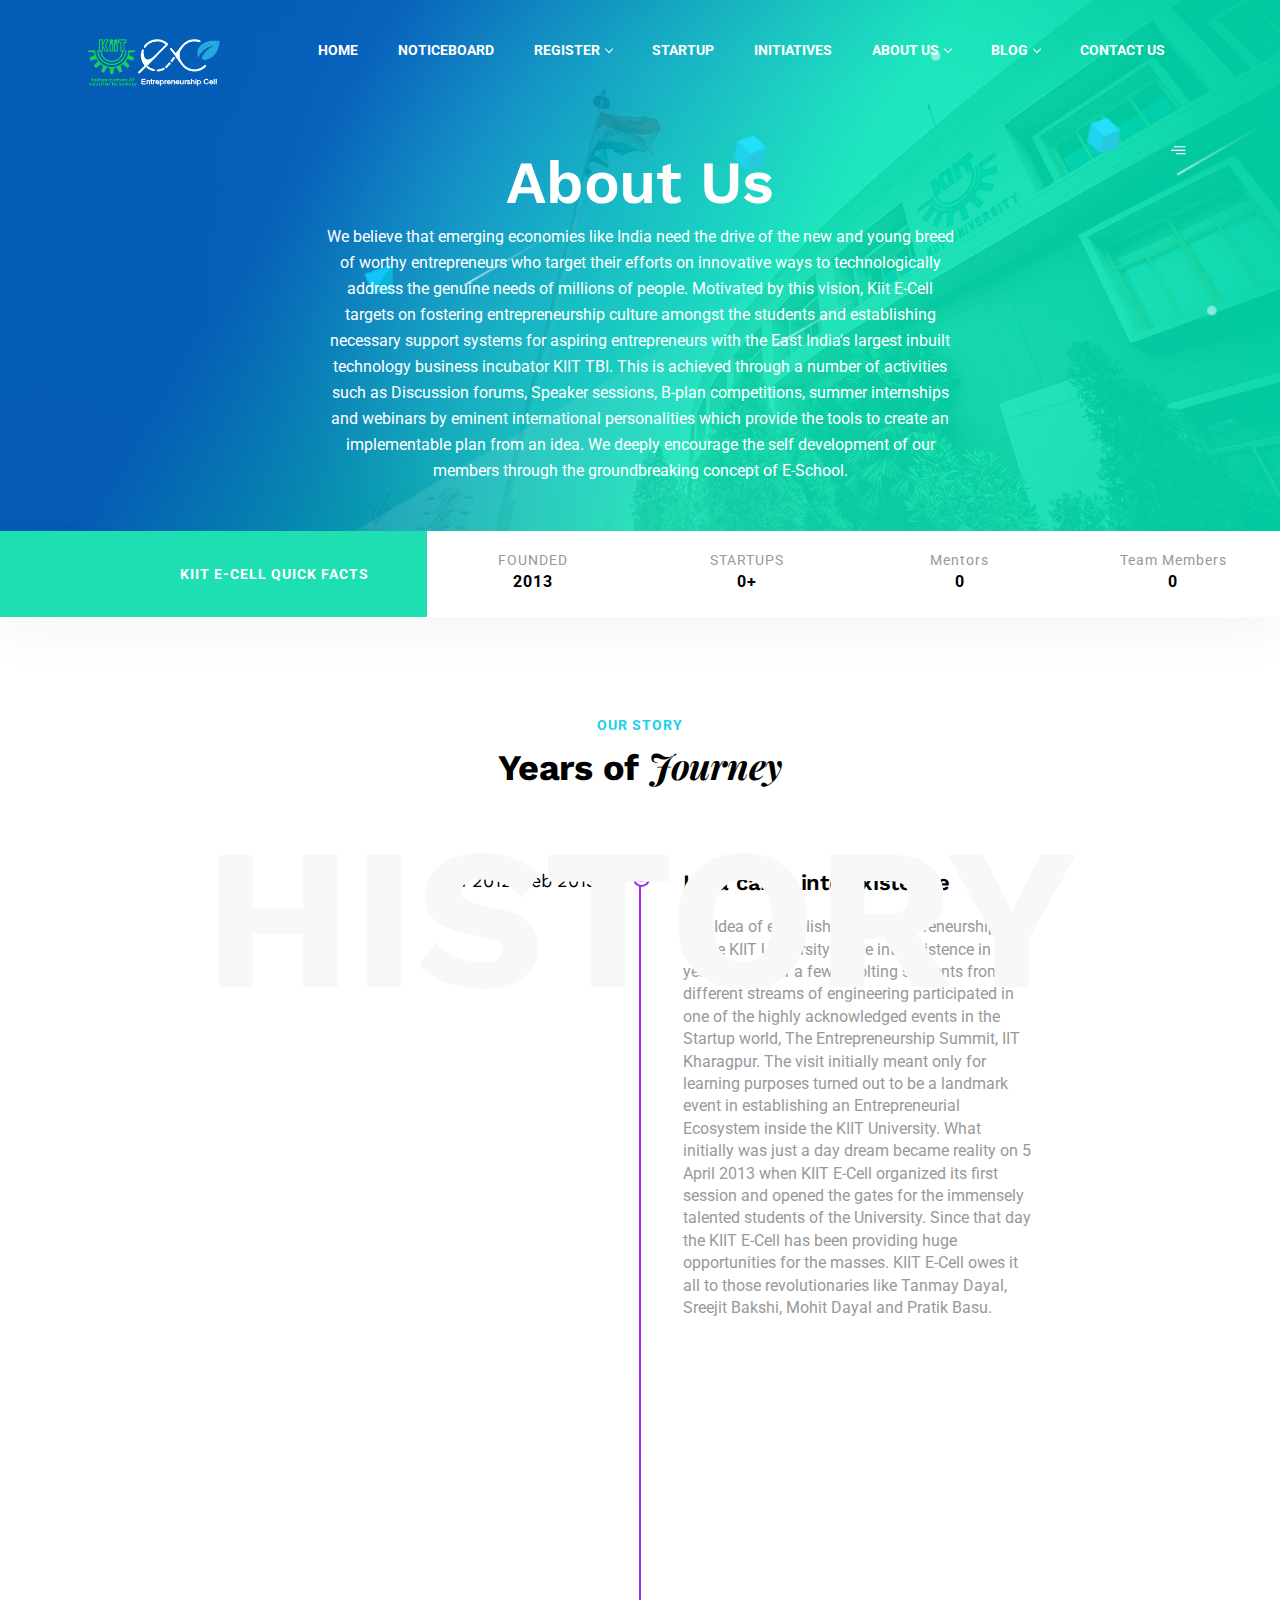
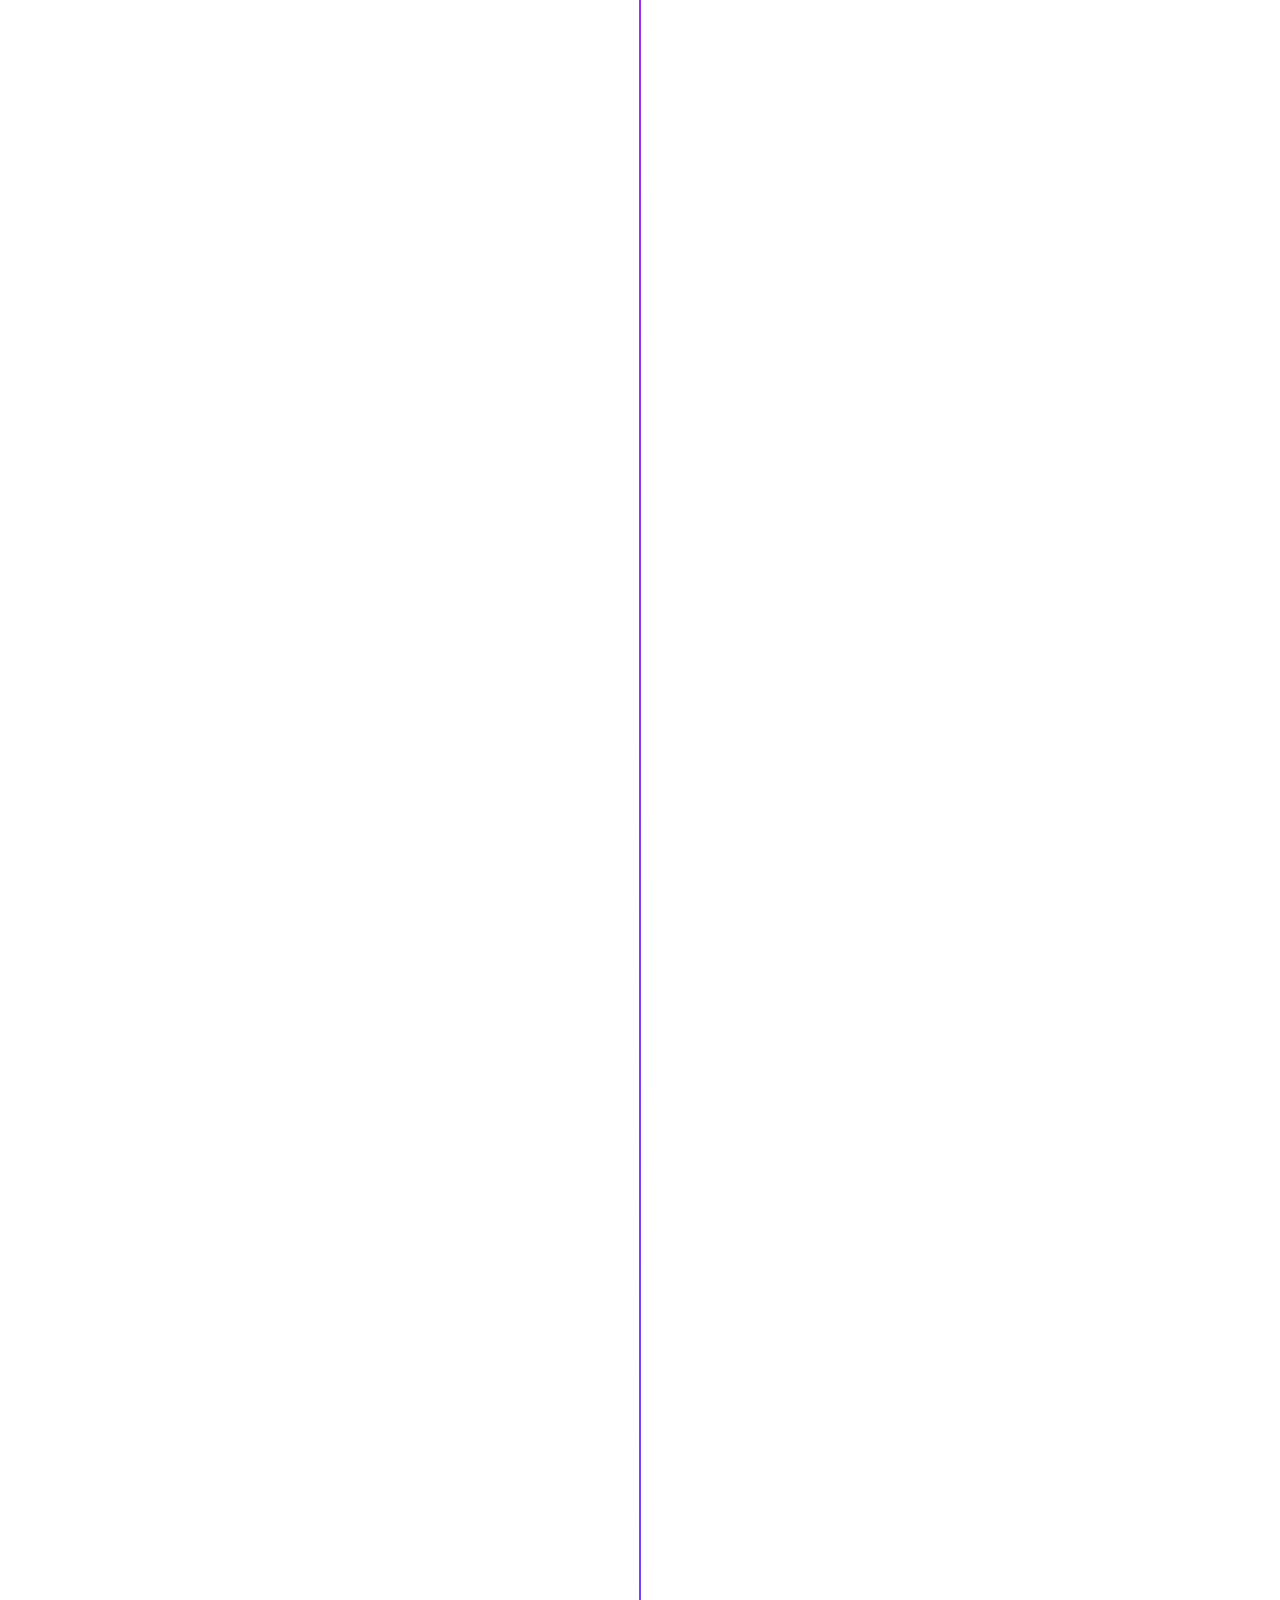
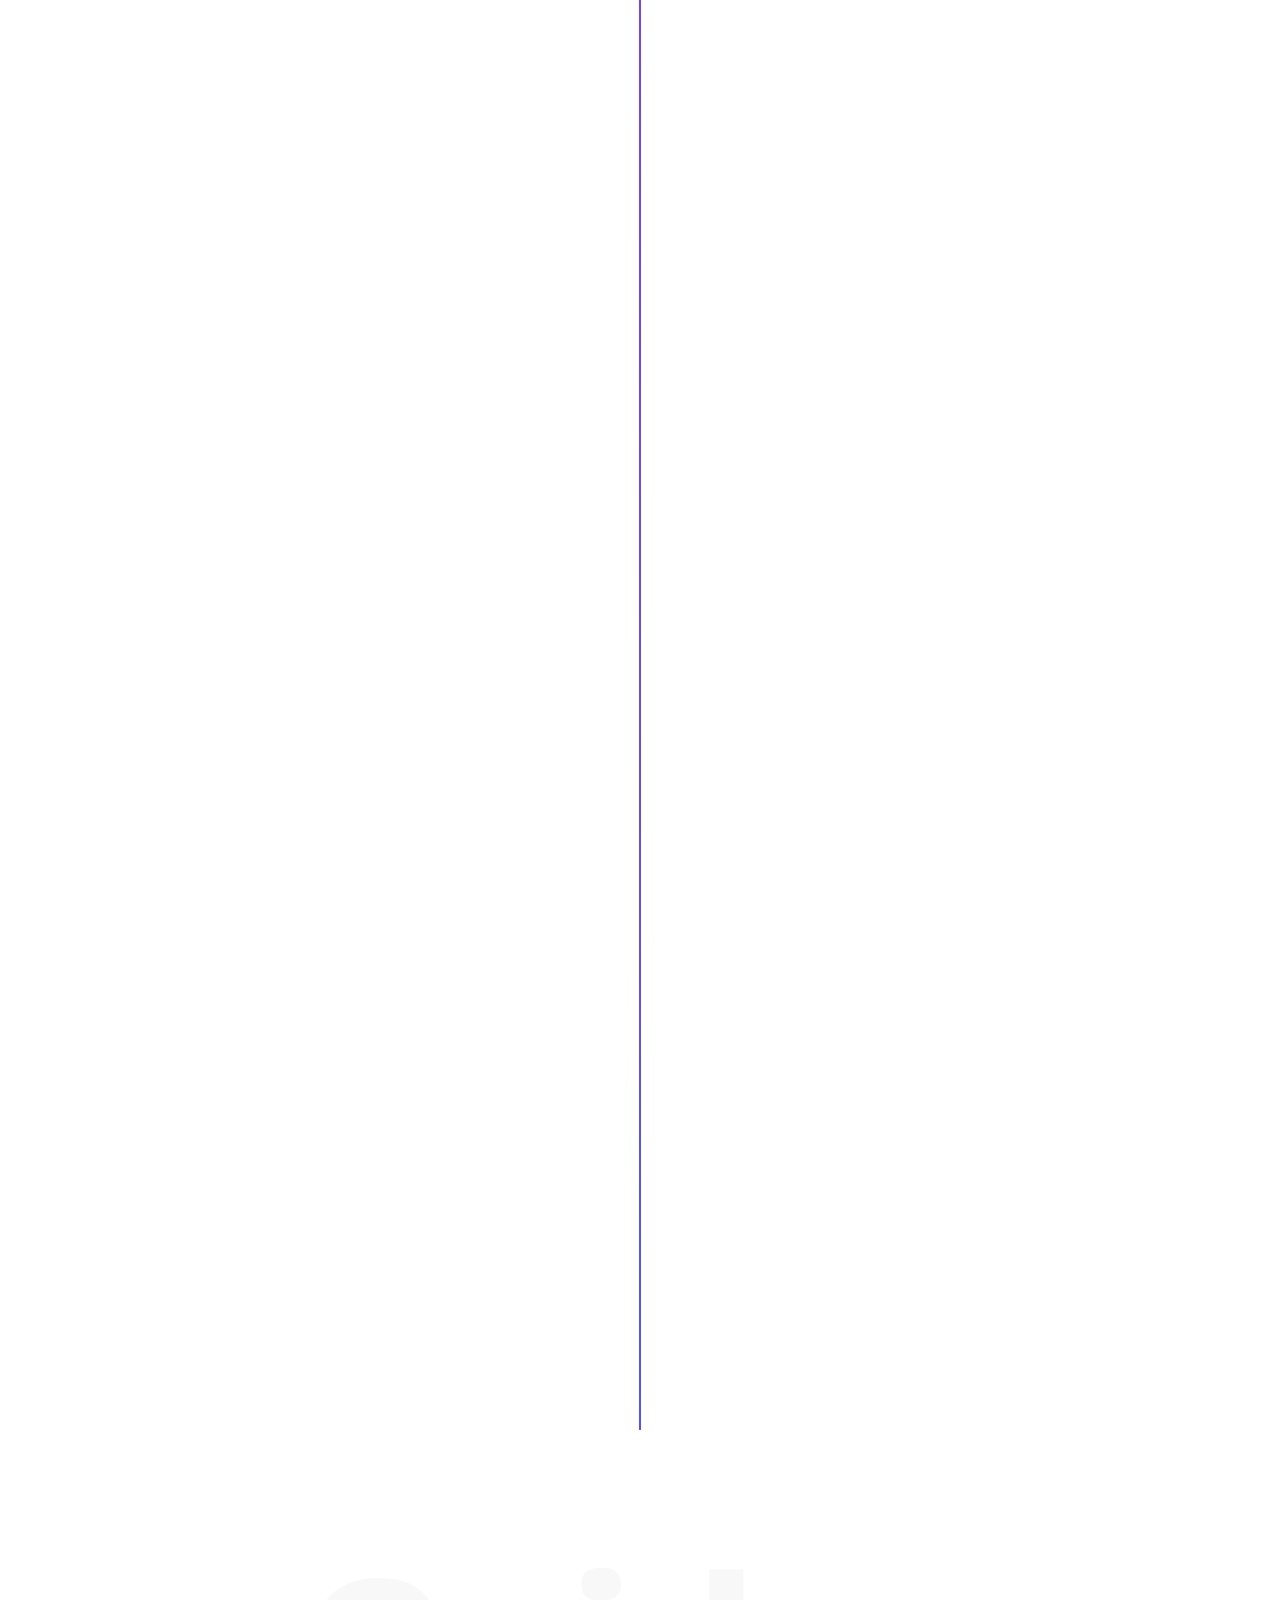
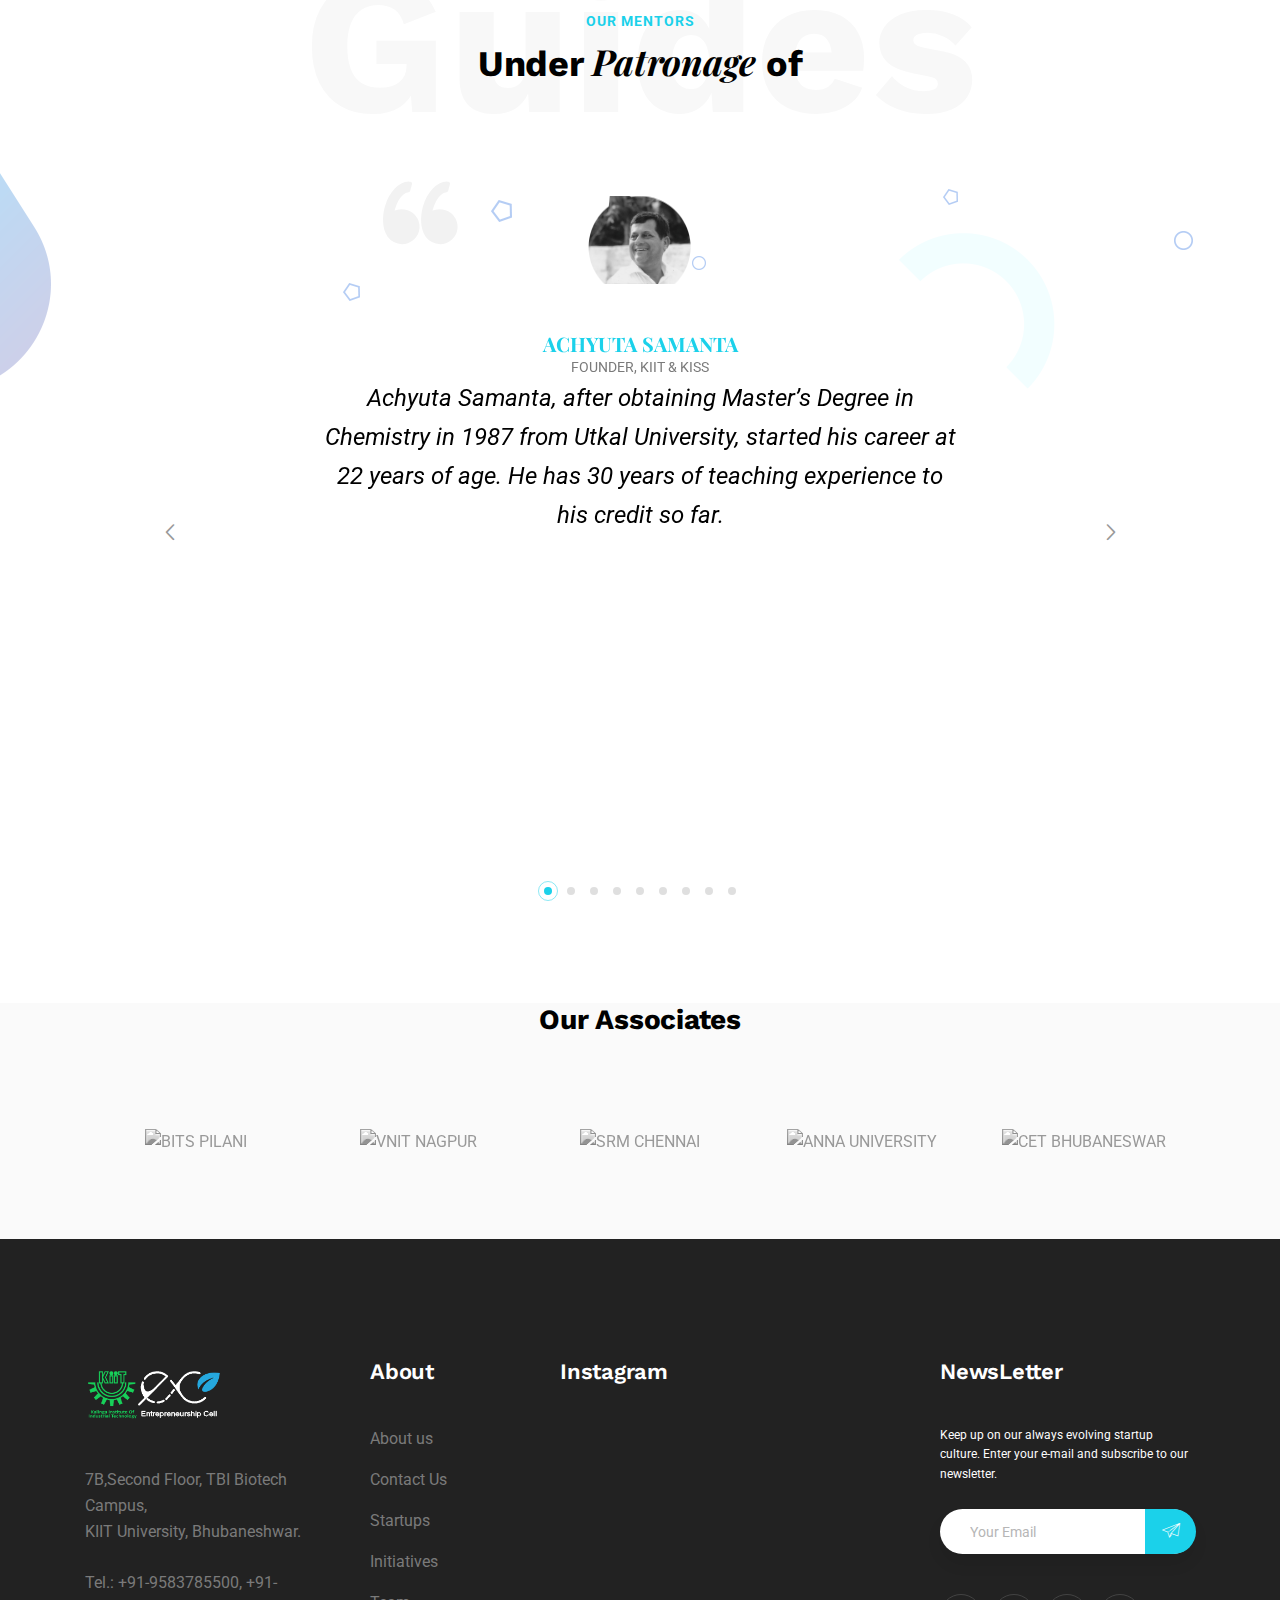
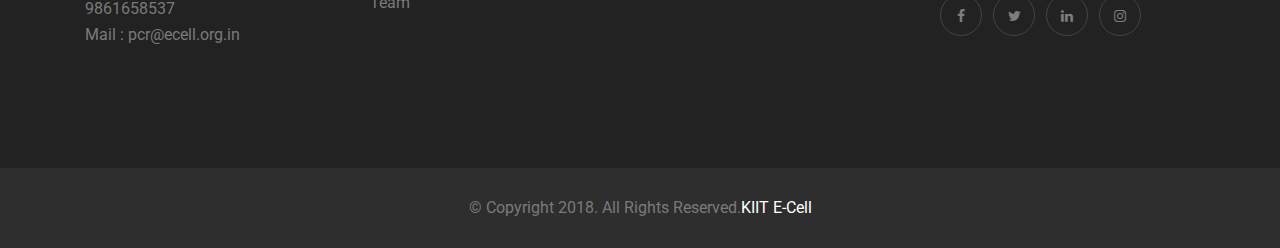
==== commit 1566ddd8: "Update about.html" ====
--- a/about.html
+++ b/about.html
@@ -54,222 +54,112 @@
 </div> -->
 	<!-- END prelaoder -->
 <!-- header section -->
-<header class="xs-header header-transparent nav-lights">
+<header class="xs-header header-transparent header-style3">
     <div class="container">
         <div class="row">
-            <div class="col-lg-3">
+            <div class="col-lg-2">
                 <div class="xs-logo-wraper">
                     <a href="index.html" class="xs-logo">
                         <img src="assets/images/logotest (1).png" height="171" width="136" alt="Ecell Logo">
                     </a>
                 </div>
             </div>
-            <div class="col-lg-6 col-md-6">
-                <nav class="xs-menus align-to-right">
+            <div class="col-lg-10 col-md-10">
+                <nav class="xs-menus text-right">
                     <div class="nav-header">
                         <a class="nav-brand" href="index.html"></a>
                         <div class="nav-toggle"></div>
                     </div>
                     <div class="nav-menus-wrapper">
-                        <!-- menu list -->
-                        <ul class="nav-menu align-to-right">
-    <li><a href="#">HOME</a>
-        <div class="megamenu-panel home-menu-panel">
-            <div class="row">
-                <div class="col-lg-3">
-                    <a href="index.html" class="menu-content">
-                        <div class="menu-image">
-                            <img src="assets/images/home-screenshort/home-1.jpg" alt="">
-                        </div>
-                        <h4>Home One Rev Slider</h4>
-                    </a>
+                        <ul class="nav-menu">
+                            <li><a href="index.html">HOME</a>
+ 
+                            </li>
+                            <li><a href="#">NOTICEBOARD</a>
+ 
+                            </li>
+                            <li><a href="#">REGISTER</a>
+                                <ul class="nav-dropdown xs-icon-menu">
+                                    <li class="single-menu-item"><a href="cases.html"><i class="icon icon-user"></i>
+                                            As an Individual</a></li>
+                                    <li class="single-menu-item"><a href="case-details.html"><i class="icon icon-globe"></i>
+                                            As a Startup</a></li>
+                                
+                                </ul>
+                            </li>
+                            <li><a href="startups.html">STARTUP</a>
+ 
+                            </li>
+                            <li><a href="intiatives.html">INITIATIVES</a>
+ 
+                            </li>
+                            <li>
+                                <a href="#">ABOUT US</a>
+                                <ul class="nav-dropdown xs-icon-menu">
+                                    <li class="single-menu-item">
+                                        <a href="#whoweare"><i class="icon icon-customer-service"></i> Who We Are?</a>
+                                    </li>
+                                    <li class="single-menu-item">
+                                        <a href="#mentors"><i class="icon icon-customer-service"></i>
+                                            Our Mentors</a>
+                                    </li>
+                                    <li class="single-menu-item">
+                                        <a href="team.html"><i class="icon icon-customer-service"></i>
+                                            The Ecell Team</a>
+                                    </li>
+                                    <li class="single-menu-item">
+                                        <a href="gallery.html"><i class="icon icon-customer-service"></i>
+                                            Gallery</a>
+                                    </li>
+                                    <li class="single-menu-item">
+                                        <a href="partners.html"><i class="icon icon-customer-service"></i>
+                                            Partners</a>
+                                    </li>
+                                </ul>
+                            </li>
+                            <li><a href="#">BLOG</a>
+                                <ul class="nav-dropdown xs-icon-menu">
+                                    <li class="single-menu-item"><a href="news-list.html"><i class="icon icon-presentation2"></i>
+                                            News List</a></li>
+                                    <li class="single-menu-item"><a href="blog-grid.html"><i class="icon icon-presentation2"></i>
+                                            Blog Grid</a></li>
+                                    <li class="single-menu-item"><a href="blog-grid-sidebar.html"><i class="icon icon-presentation"></i>
+                                            Blog Grid Sidebar</a></li>
+                                    <li class="single-menu-item"><a href="blog-single.html"><i class="icon icon-presentation"></i>
+                                            Blog Single</a></li>
+                                    <li class="single-menu-item"><a href="blog-single-sidebar.html"><i class="icon icon-presentation"></i>
+                                            Blog Single Sidebar</a></li>
+                                </ul>
+                            </li>
+                            <li><a href="#">CONTACT US</a>
+ 
+                            </li>
+                            <li>
+                                <a href="#" class="navSidebar-button"><i class="icon icon-burger-menu"></i></a>
+                            </li>
+                        </ul>
+                    </div>
+                </nav>
+            </div>
+            <!-- <div class="col-lg-3 col-md-6">
+                <div class="header-btn">
+                    <a href="tel:+1%20(254)%20548-8563" class="btn">Tel: +1 (254) 548-8563</a>
                 </div>
-                <div class="col-lg-3">
-                    <a href="index-v2.html" class="menu-content">
-                        <div class="menu-image">
-                            <img src="assets/images/home-screenshort/home-2.jpg" alt="">
-                        </div>
-                        <h4>Home Two</h4>
-                    </a>
-                </div>
-                <div class="col-lg-3">
-                    <a href="index-v3.html" class="menu-content">
-                        <div class="menu-image">
-                            <img src="assets/images/home-screenshort/home-3.jpg" alt="">
-                        </div>
-                        <h4>Home Three</h4>
-                    </a>
-                </div>
-                <div class="col-lg-3">
-                    <a href="index-v4.html" class="menu-content">
-                        <div class="menu-image">
-                            <img src="assets/images/home-screenshort/home-4.jpg" alt="">
-                        </div>
-                        <h4>Home Four</h4>
-                    </a>
-                </div>
-                <div class="col-lg-3">
-                    <a href="index-v6.html" class="menu-content">
-                        <div class="menu-image">
-                            <img src="assets/images/home-screenshort/home-6.jpg" alt="">
-                        </div>
-                        <h4>Home Five</h4>
-                    </a>
-                </div>
-                <div class="col-lg-3">
-                    <a href="index-v10.html" class="menu-content">
-                        <div class="menu-image">
-                            <img src="assets/images/home-screenshort/home-10.jpg" alt="">
-                        </div>
-                        <h4>Home Six Rev Slider</h4>
-                    </a>
-                </div>
-                <div class="col-lg-3">
-                    <a href="index-v12.html" class="menu-content">
-                        <div class="menu-image">
-                            <img src="assets/images/home-screenshort/home-12.jpg" alt="">
-                        </div>
-                        <h4>Home Seven Rev Slider</h4>
-                    </a>
-                </div>
-                <div class="col-lg-3">
-                    <a href="index-v13.html" class="menu-content">
-                        <div class="menu-image">
-                            <img src="assets/images/home-screenshort/home-13.jpg" alt="">
-                        </div>
-                        <h4>Home Eight</h4>
-                    </a>
-                </div>
-                <div class="col-lg-3">
-                    <a href="index-v5.html" class="menu-content">
-                        <div class="menu-image">
-                            <img src="assets/images/home-screenshort/home-5.jpg" alt="">
-                        </div>
-                        <h4>Home Nine</h4>
-                    </a>
-                </div>
-                <div class="col-lg-3">
-                    <a href="index-portfolio.html" class="menu-content">
-                        <div class="menu-image">
-                            <img src="assets/images/home-screenshort/home-14.jpg" alt="">
-                        </div>
-                        <h4>Home Portfolio</h4>
-                    </a>
-                </div>
-                <div class="col-lg-3">
-                    <a href="index-v7.html" class="menu-content">
-                        <div class="menu-image">
-                            <img src="assets/images/home-screenshort/home-7.jpg" alt="">
-                        </div>
-                        <h4>Home Ten Burger Menu</h4>
-                    </a>
-                </div>
-                <div class="col-lg-3">
-                    <a href="index-v9.html" class="menu-content">
-                        <div class="menu-image">
-                            <img src="assets/images/home-screenshort/home-9.jpg" alt="">
-                        </div>
-                        <h4>Home Eleven</h4>
-                    </a>
-                </div>
-                <div class="col-lg-3">
-                    <a href="index-v8.html" class="menu-content">
-                        <div class="menu-image">
-                            <img src="assets/images/home-screenshort/home-8.jpg" alt="">
-                        </div>
-                        <h4>Home Twelve</h4>
-                    </a>
-                </div>
-                <div class="col-lg-3">
-                    <a href="index-v11.html" class="menu-content">
-                        <div class="menu-image">
-                            <img src="assets/images/home-screenshort/home-11.jpg" alt="">
-                        </div>
-                        <h4>Home Thirteem</h4>
-                    </a>
-                </div>
-                <div class="col-lg-3">
-                    <a href="index-v14.html" class="menu-content">
-                        <div class="menu-image">
-                            <img src="assets/images/home-screenshort/home-1.jpg" alt="">
-                        </div>
-                        <h4>Home Fourteen</h4>
-                    </a>
-                </div>
-            </div>
-        </div>
-    </li>
-    <li><a href="about.html">ABOUT</a></li>
-    <li>
-        <a href="#">SERVICES</a>
-        <ul class="nav-dropdown xs-icon-menu">
-            <li class="single-menu-item">
-                <a href="service.html"><i class="icon icon-customer-service"></i> Service One</a>
-            </li>
-            <li class="single-menu-item">
-                <a href="parallax-service.html"><i class="icon icon-customer-service"></i> Service Two</a>
-            </li>
-        </ul>
-    </li>
-    <li><a href="#">PAGES</a>
-        <ul class="nav-dropdown xs-icon-menu">
-            <li class="single-menu-item"><a href="cases.html"><i class="icon icon-direction"></i> Case</a></li>
-            <li class="single-menu-item"><a href="case-details.html"><i class="icon icon-document"></i> Case Details</a></li>
-            <li class="single-menu-item"><a href="portfolio.html"><i class="icon icon-image"></i> Portfolio</a></li>
-            <li class="single-menu-item"><a href="portfolio-masonry.html"><i class="icon icon-image"></i> Portfolio Masnory</a></li>
-            <li class="single-menu-item"><a href="pricing.html"><i class="icon icon-bullhorn"></i> Pricing</a></li>
-            <li class="single-menu-item"><a href="contact.html"><i class="icon icon-envelope"></i> Contact</a></li>
-            <li class="single-menu-item"><a href="contact-v2.html"><i class="icon icon-envelope"></i> Contact Two</a></li>
-            <li class="single-menu-item"><a href="shop.html"><i class="icon icon-store2"></i> Shop</a></li>
-            <li class="single-menu-item"><a href="shop-v2.html"><i class="icon icon-cart"></i> Shop Version 2</a></li>
-            <li class="single-menu-item"><a href="shop-single.html"><i class="icon icon-store"></i> Shop Single</a></li>
-        </ul>
-    </li>
-    <li><a href="#">BLOG</a>
-        <ul class="nav-dropdown xs-icon-menu">
-            <li class="single-menu-item"><a href="news-list.html"><i class="icon icon-presentation2"></i> News List</a></li>
-            <li class="single-menu-item"><a href="blog-grid.html"><i class="icon icon-presentation2"></i> Blog Grid</a></li>
-            <li class="single-menu-item"><a href="blog-grid-sidebar.html"><i class="icon icon-presentation"></i> Blog Grid Sidebar</a></li>
-            <li class="single-menu-item"><a href="blog-single.html"><i class="icon icon-presentation"></i> Blog Single</a></li>
-            <li class="single-menu-item"><a href="blog-single-sidebar.html"><i class="icon icon-presentation"></i> Blog Single Sidebar</a></li>
-        </ul>
-    </li>
-</ul>                        <!-- End menu list -->
-                    </div>
-                </nav>
-            </div>
-            <div class="col-lg-3 col-md-6">
-                <ul class="xs-menu-tools">
-                    <li>
-                        <a href="#modal-popup-1" class="languageSwitcher-button xs-modal-popup">
-                            <span class="xs-flag" style="background-image: url(assets/images/flags/006-united-states.svg);"></span>
-                            <span class="lang-title">EN</span>
-                        </a>
-                    </li>
-                    <li>
-                        <a href="#" class="offset-side-bar"><i class="icon icon-cart2"></i></a>
-                    </li>
-                    <li>
-                        <a href="#modal-popup-2" class="navsearch-button xs-modal-popup"><i class="icon icon-search"></i></a>
-                    </li>
-                    <li>
-                        <a href="#" class="navSidebar-button"><i class="icon icon-burger-menu"></i></a>
-                    </li>
-                </ul>
-            </div>
+            </div> -->
         </div><!-- .row END -->
     </div><!-- .container END -->
 </header><!-- End header section -->
-
 <!-- welcome section -->
 <!--breadcumb start here-->
-<div class="xs-inner-banner" style="background-image:url('assets/images/banner/1.jpg')">
+<div class="xs-inner-banner" style="background-image:url('assets/images/banner/kiit.jpg')">
 	<div class="container">
 		<div class="row">
 			<div class="col-md-7 mx-auto">
 				<div class="inner-banner">
-					<h2 class="inner-banner-title">Leading Provider</h2>
-					<p class="inner-banner-content">Leadership team brings together years ofexperience building analytics products and business to business software companies.</p>
+					<h2 class="inner-banner-title">About Us</h2>
+					<p class="inner-banner-content">We believe that emerging economies like India need the drive of the new and young breed of worthy entrepreneurs who target their efforts on innovative ways to technologically address the genuine needs of millions of people. Motivated by this vision, Kiit E-Cell targets on fostering entrepreneurship culture amongst the students and establishing necessary support systems for aspiring entrepreneurs with the East India's largest inbuilt technology business incubator KIIT TBI. This is achieved through a number of activities such as Discussion forums, Speaker sessions, B-plan competitions, summer internships and webinars by eminent international personalities which provide the tools to create an implementable plan from an idea. We deeply encourage the self development of our members through the groundbreaking concept of E-School.
+
+</p>
 				</div>
 			</div>
 		</div>
@@ -289,26 +179,26 @@
             <div class="col-md-2">
                 <div class="about-countdown-content">
                     <h3>FOUNDED</h3>
-                    <span class="number-percentage-count number-percentage" data-value="2013" data-animation-duration="3500">0</span>
+                    <span >2013</span>
                 </div><!-- .about-countdown-content END -->
             </div>
             <div class="col-md-2">
                 <div class="about-countdown-content">
                     <h3>STARTUPS</h3>
-                    <span class="number-percentage-count number-percentage" data-value="14+" data-animation-duration="3500">0</span><span>+</span>
+                    <span class="number-percentage-count number-percentage" data-value="14" data-animation-duration="3500">0</span><span>+</span>
                 </div><!-- .about-countdown-content END -->
             </div>
 		
            <div class="col-md-2">
                 <div class="about-countdown-content">
-                    <h3>CLIENTS</h3>
-                    <span class="number-percentage-count number-percentage" data-value="200" data-animation-duration="3500">0</span><span>+</span>
+                    <h3>Mentors</h3>
+                    <span class="number-percentage-count number-percentage" data-value="9" data-animation-duration="3500">0</span>
                 </div><!-- .about-countdown-content END -->
             </div>
             <div class="col-md-2">
                 <div class="about-countdown-content">
-                    <h3>EMPLOYEE</h3>
-                    <span class="number-percentage-count number-percentage" data-value="53" data-animation-duration="3500">0</span>
+                    <h3>Team Members</h3>
+                    <span class="number-percentage-count number-percentage" data-value="78" data-animation-duration="3500">0</span>
                 </div><!-- .about-countdown-content END -->
             </div>
 	   
@@ -317,111 +207,13 @@
 </section><!-- end agency countdown section -->
 
 <!-- agency company intro section -->
-<section class="xs-section-padding">
-    <div class="container">
-        <div class="row">
-            <div class="col-lg-6">
-                <div class="agency-intro">
-                    <div class="agency-section-title">
-                        <h3 class="sub-title">AGENCIFY</h3>
-                        <h4 class="main-title">World’s best <em>Startup</em></h4>
-                        <span class="watermark-title">BEST</span>
-                    </div><!-- .agency-section-title END -->
-                    <p>We work systematically to integrate corporate responsibility in our core business and make our expertise available the benefit of the societies where we</p>
-                    <ul class="xs-list list-inline">
-                        <li><img src="assets/images/awards/awards-1.png" alt="awards one"></li>
-                        <li><img src="assets/images/awards/awards-2.png" alt="awards tnwo"></li>
-                        <li><img src="assets/images/awards/awards-3.png" alt="awards three"></li>
-                    </ul>
-                    <a href="#" class="btn btn-primary">CONTATC US</a>
-                </div><!-- .agency-intro END -->
-            </div>
-            <div class="col-lg-6">
-                <div class="agency-intro-video">
-                    <img src="assets/images/video/video-1.jpg" alt="video image">
-                    <a href="https://www.youtube.com/watch?v=BJq4d1-lHq8" class="xs-video-popup video-content btn-gradient">
-                        <i class="icon icon-play2"></i>
-                    </a>
-                </div>
-            </div>
-        </div><!-- .row END -->
-    </div><!-- .container END -->
-</section><!-- end agency company intro section -->
-<!--
+<!-- end agency company intro section -->
+
 <!-- agency team area section -->
-<section class="agency-team-area">
-    <div class="container-fluid px-0">
-        <div class="agency-team-slider owl-carousel">
-            <div class="agency-single-team">
-                <div class="image">
-                    <img src="assets/images/team/team-1.jpg" alt="">
-                </div>
-                <div class="hover-area text-center">
-                    <h4 class="xs-title"><a href="#">James Cameron</a></h4>
-                    <span>SOFTWARE ENGINEER</span>
-                    <p>We work systematically integrate corporate responsibility in our core business and make our expertise available the benefit of the societies where we</p>
-                    <ul class="simple-social-list">
-                        <li><a href="#"><i class="fa fa-facebook"></i></a></li>
-                        <li><a href="#"><i class="fa fa-twitter"></i></a></li>
-                        <li><a href="#"><i class="fa fa-linkedin"></i></a></li>
-                        <li><a href="#"><i class="fa fa-instagram"></i></a></li>
-                        <li><a href="#"><i class="fa fa-google-plus"></i></a></li>
-                    </ul>
-                </div><!-- .hover-area END -->
-            </div><!-- .agency-single-team END -->
-            <div class="agency-single-team">
-                <div class="image">
-                    <img src="assets/images/team/team-2.jpg" alt="">
-                </div>
-                <div class="hover-area text-center">
-                    <h4 class="xs-title"><a href="#">Mary W. Florence</a></h4>
-                    <span>HARDWARE ENGINEER</span>
-                    <p>We work systematically integrate corporate responsibility in our core business and make our expertise available the benefit of the societies where we</p>
-                    <ul class="simple-social-list">
-                        <li><a href="#"><i class="fa fa-facebook"></i></a></li>
-                        <li><a href="#"><i class="fa fa-twitter"></i></a></li>
-                        <li><a href="#"><i class="fa fa-linkedin"></i></a></li>
-                        <li><a href="#"><i class="fa fa-instagram"></i></a></li>
-                    </ul>
-                </div><!-- .hover-area END -->
-            </div><!-- .agency-single-team END -->
-            <div class="agency-single-team">
-                <div class="image">
-                    <img src="assets/images/team/team-3.jpg" alt="">
-                </div>
-                <div class="hover-area text-center">
-                    <h4 class="xs-title"><a href="#">Edith T. Painter</a></h4>
-                    <span>C.E.O</span>
-                    <p>We work systematically integrate corporate responsibility in our core business and make our expertise available the benefit of the societies where we</p>
-                    <ul class="simple-social-list">
-                        <li><a href="#"><i class="fa fa-facebook"></i></a></li>
-                        <li><a href="#"><i class="fa fa-twitter"></i></a></li>
-                        <li><a href="#"><i class="fa fa-linkedin"></i></a></li>
-                        <li><a href="#"><i class="fa fa-instagram"></i></a></li>
-                        <li><a href="#"><i class="fa fa-google-plus"></i></a></li>
-                    </ul>
-                </div><!-- .hover-area END -->
-            </div><!-- .agency-single-team END -->
-            <div class="agency-single-team">
-                <div class="image">
-                    <img src="assets/images/team/team-4.jpg" alt="">
-                </div>
-                <div class="hover-area text-center">
-                    <h4 class="xs-title"><a href="#">Clarence D. Ryan</a></h4>
-                    <span>SUPPORT ENGINEER</span>
-                    <p>We work systematically integrate corporate responsibility in our core business and make our expertise available the benefit of the societies where we</p>
-                    <ul class="simple-social-list">
-                        <li><a href="#"><i class="fa fa-facebook"></i></a></li>
-                        <li><a href="#"><i class="fa fa-twitter"></i></a></li>
-                        <li><a href="#"><i class="fa fa-linkedin"></i></a></li>
-                    </ul>
-                </div><!-- .hover-area END -->
-            </div><!-- .agency-single-team END -->
-        </div><!-- .agency-team-slider END -->
-    </div><!-- .container-fluid END -->
-</section><!-- end agency team area section -->
+<!-- end agency team area section -->
 
 <!-- agency timeline section -->
+<a name="whoweare">
 <section class="xs-section-padding" data-scrollax-parent="true">
     <div class="container">
         <div class="row">
@@ -525,50 +317,17 @@
 </section><!-- agency timeline section end -->
 
 <!-- agency office area section -->
-<section class="xs-section-padding gray-bg agency-office-area" data-scrollax-parent="true">
-    <div class="container">
-        <div class="row">
-            <div class="col-lg-10 mx-auto">
-                <div class="agency-section-title text-center">
-                    <h3 class="sub-title">OFFICE LIFE</h3>
-                    <h4 class="main-title">Agencify <em>Environmet</em></h4>
-                    <span class="watermark-title" data-scrollax="properties: { translateY: '-250px' }">OFFICE</span>
-                </div><!-- .agency-section-title END -->
-            </div>
-        </div><!-- .row END -->
-    </div>
-    <div class="container-fluid px-0">
-        <div class="agency-office-slider owl-carousel">
-            <div class="agency-office-single">
-                <img src="assets/images/office/office-1.jpg" alt="">
-            </div>
-            <div class="agency-office-single">
-                <img src="assets/images/office/office-2.jpg" alt="">
-            </div>
-            <div class="agency-office-single">
-                <img src="assets/images/office/office-3.jpg" alt="">
-            </div>
-            <div class="agency-office-single">
-                <img src="assets/images/office/office-2.jpg" alt="">
-            </div>
-            <div class="agency-office-single">
-                <img src="assets/images/office/office-1.jpg" alt="">
-            </div>
-            <div class="agency-office-single">
-                <img src="assets/images/office/office-3.jpg" alt="">
-            </div>
-        </div>
-    </div><!-- .container END -->
-</section><!-- agency office area section end -->
+<!-- agency office area section end -->
 
 <!-- agency review area section -->
+<a name="mentors">
 <section class="xs-section-padding agency_review_section" data-scrollax-parent="true" style="background-image: url(assets/images/doodle-background/1.png)">
     <div class="container">
         <div class="row">
             <div class="col-lg-8 mx-auto">
                 <div class="agency-section-title text-center">
-                    <h3 class="sub-title"></h3>
-                    <h4 class="main-title">OUR MENTORS</h4>
+                    <h3 class="sub-title">OUR MENTORS</h3>
+                    <h4 class="main-title">Under <em>Patronage</em> of</h4>
                     <span class="watermark-title" data-scrollax="properties: { translateY: '-250px' }">Guides</span>
                 </div>
             </div>
@@ -585,7 +344,7 @@
                             <p>FOUNDER, KIIT & KISS</p>
                         </div>
                         <i class="icon icon-quote watermark-icon"></i>
-                        <p><em>Achyuta Samanta, after obtaining Master’s Degree in Chemistry in 1987 from Utkal University, started his career at 22 years of age. He has 30 years of teaching experience to his credit so far.</em></p>
+                        <p>Achyuta Samanta, after obtaining Master’s Degree in Chemistry in 1987 from Utkal University, started his career at 22 years of age. He has 30 years of teaching experience to his credit so far.</p>
                         
                     </div><!-- ."review-content END -->
                     <div class="review-content text-center">
@@ -704,37 +463,26 @@
 
 <!-- agency client slider area section -->
 <div class="agency_client_slider gray-bg">
+	<h3><center>Our Associates</center></h3>
     <div class="container">
         <div class="client-slider owl-carousel">
             <div class="item">
-                <img src="assets/images/client/client-1.png" alt="">
+                <img src="assets/images/associates/ecell_bits_hyd.jpg" alt="BITS PILANI">
             </div>
             <div class="item">
-                <img src="assets/images/client/client-2.png" alt="">
+                <img src="assets/images/associates/ecell_vnit.png" alt="VNIT NAGPUR">
             </div>
             <div class="item">
-                <img src="assets/images/client/client-3.png" alt="">
+                <img src="assets/images/associates/ecell_srm.jpg" alt="SRM CHENNAI">
             </div>
             <div class="item">
-                <img src="assets/images/client/client-4.png" alt="">
+                <img src="assets/images/associates/ecell_anna.png" alt="ANNA UNIVERSITY">
             </div>
             <div class="item">
-                <img src="assets/images/client/client-5.png" alt="">
-            </div>
-            <div class="item">
-                <img src="assets/images/client/client-1.png" alt="">
-            </div>
-            <div class="item">
-                <img src="assets/images/client/client-2.png" alt="">
-            </div>
-            <div class="item">
-                <img src="assets/images/client/client-3.png" alt="">
-            </div>
-            <div class="item">
-                <img src="assets/images/client/client-4.png" alt="">
-            </div>
-            <div class="item">
-                <img src="assets/images/client/client-5.png" alt="">
+                <img src="assets/images/associates/ecell_cet.png" alt="CET BHUBANESWAR">
+            </div>
+			<div class="item">
+                <img src="assets/images/associates/ecell_thapar.jpg" alt="THAPAR UNIVERSITY">
             </div>
         </div><!-- .client-slider end -->
     </div><!-- .container END -->
@@ -917,7 +665,8 @@
 						</div>
 						<div class="col-md-6 col-lg-3">
 							<div class="footer-widget">
-								<h4 class="widget-title">Subscribe</h4>
+								<h4 class="widget-title">NewsLetter</h4>
+								<p style="color:#fcfcfc; font-size:0.75rem">Keep up on our always evolving startup culture. Enter your e-mail and subscribe to our newsletter.</p>
 								<form action="mailto:pcr@ecell.org.in" class="newsletter-form subscribe-form" method="POST">
 									<input type="email" name="email" id="sub-input-one" placeholder="Your Email" class="form-control">
 									<label for="sub-input-one"></label>
--- a/assets/css/style.css
+++ b/assets/css/style.css
@@ -1 +1 @@
-:root{font-size:16px}body{overflow-x:hidden;-webkit-font-smoothing:antialiased;-moz-osx-font-smoothing:grayscale;font-family:"Roboto", sans-serif;font-weight:400;line-height:1.625;color:#999999}iframe{border:none}a,b,div,li,ul{-webkit-tap-highlight-color:rgba(0, 0, 0, 0);-webkit-tap-highlight-color:transparent;-moz-outline-:none}a:active,a:focus,input,input:active,input:focus,input:hover,textarea,textarea:active,textarea:focus,textarea:hover{-moz-outline:none;outline:none}embed,img:not([draggable]),object,video{max-width:100%;height:auto}a{text-decoration:none;outline:0}a:active,a:focus,a:hover,a:visited{text-decoration:none;outline:0}img{border:none;max-width:100%;vertical-align:middle;-webkit-user-select:none;-moz-user-select:none;-ms-user-select:none;user-select:none;height:auto}li,ul{margin:0;padding:0;list-style:none}.clear-both:after,.clear-both:before{display:table;content:"";clear:both}button:focus{outline:none}.nav-sticky{-webkit-transition:all 0.6s cubic-bezier(0.65, 0.05, 0.36, 1);-o-transition:all 0.6s cubic-bezier(0.65, 0.05, 0.36, 1);transition:all 0.6s cubic-bezier(0.65, 0.05, 0.36, 1)}.nav-sticky.sticky-header{position:fixed;-webkit-transform:translateY(-150%);-ms-transform:translateY(-150%);transform:translateY(-150%);background-color:#f1f1f1;width:100%;z-index:100;-webkit-box-shadow:0px 5px 10px 0px rgba(0, 0, 0, 0.1);box-shadow:0px 5px 10px 0px rgba(0, 0, 0, 0.1)}.nav-sticky.sticky-header .xs-logo{padding:23px 0}.nav-sticky.sticky-header .xs-menu-tools{padding:28px 0}.nav-sticky.sticky-header .xs-menu-tools>li>a{color:#000000}.nav-sticky.sticky-header .xs-menus .nav-menu>li>a{padding:33px 10px;color:#000000}.nav-sticky.sticky-header .xs-menus .nav-menu>li>a .submenu-indicator-chevron{border-color:transparent #000000 #000000 transparent}.nav-sticky.sticky-header.sticky{-webkit-transform:translateY(0%);-ms-transform:translateY(0%);transform:translateY(0%)}.nav-sticky.sticky-header.nav-light{background-color:#FFFFFF;-webkit-box-shadow:0px 5px 10px 0px rgba(0, 0, 0, 0.1);box-shadow:0px 5px 10px 0px rgba(0, 0, 0, 0.1)}.nav-sticky .xs-menus:not(.xs-hidden-menus) .megamenu-panel{overflow-y:scroll;height:500px}.header-transparent{position:absolute;top:0;left:0;width:100%;z-index:100}.header-transparent .xs-top-bar{background-color:rgba(0, 0, 0, 0.25)}.header-transparent .xs-menus .nav-menu>li>a{color:#FFFFFF}.header-transparent .xs-header{border-bottom:1px solid rgba(255, 255, 255, 0.2)}.header-transparent .xs-menu-tools>li>a{color:#FFFFFF}.header-transparent .xs-menus .nav-menu>li>a:before{background-color:#fefefe}.header-transparent .xs-menus .single-page-menu>li>a{color:#21069b}.header-transparent .xs-menus .single-page-menu>li>a:before{background-color:#21069b}.xs-menus .nav-menu>li{margin-right:20px}.xs-menus .nav-menu>li:last-child{margin-right:0px}.xs-menus .nav-menu>li>a{color:#333333;font-size:0.875rem;padding:53px 10px;font-weight:700;position:relative;-webkit-transition:all 0.4s ease;-o-transition:all 0.4s ease;transition:all 0.4s ease}.xs-menus .nav-menu>li>a .submenu-indicator-chevron{border-color:transparent #FFFFFF #FFFFFF transparent}.nav-menu li.active>a{color:#1bd1ea!important}.nav-menu li.active>a .submenu-indicator-chevron{border-color:transparent #1bd1ea #1bd1ea transparent!important}.nav-menu li>.nav-dropdown a.active{color:#1bd1ea!important}.xs-header{-webkit-transition:all 0.4s ease;-o-transition:all 0.4s ease;transition:all 0.4s ease}.xs-header .xs-logo{display:block;padding:40px 0;-webkit-transition:all 0.4s ease;-o-transition:all 0.4s ease;transition:all 0.4s ease}.xs-header.header-style2 .xs-menus .nav-menu>li:not(:last-child){margin-right:25px}.xs-header.header-style2 .xs-menus .nav-menu>li>a{color:#606060}.xs-header.header-style2 .xs-menus .nav-menu>li>a .submenu-indicator-chevron{border-color:transparent #606060 #606060 transparent}.xs-header.header-style2 .xs-menu-tools>li>a:not(.languageSwitcher-button){color:#b224ef;background:-webkit-linear-gradient(331deg, #b224ef 11%, #5055fa 84%);background:-o-linear-gradient(331deg, #b224ef 11%, #5055fa 84%);background:linear-gradient(119deg, #b224ef 11%, #5055fa 84%);-webkit-background-clip:text;-webkit-text-fill-color:transparent}.xs-header.header-style2 .xs-menu-tools>li .lang-title{color:#606060}.xs-header.header-style3 .xs-logo{padding:27px 0}.xs-header.header-style3 .xs-menus .nav-menu>li>a{padding:42px 10px}.xs-header.header-style4 .xs-menus .nav-menu>li>a{padding:44px 0;color:#cdcfe6}.xs-header.header-style4 .xs-logo{padding:32px 0}.xs-header.header-style4 .xs-menu-tools{padding:36px 0}.xs-header.header-style5{background-color:#e8ebf4;border-bottom:0px}.xs-header.header-style5 .xs-menu-tools{padding:30px 0}.xs-header.header-style5 .xs-menu-tools>li>a{font-size:2.25rem;color:#21069b;line-height:1}.xs-header .single-page-menu>li{position:relative}.xs-header .single-page-menu>li:not(:last-child){padding-right:40px;margin-right:40px}.xs-header .single-page-menu>li:not(:last-child):before{position:absolute;content:"";width:5px;height:5px;background-color:#babcc3;border-radius:50%;right:0;top:50%;-webkit-transform:translateY(-50%);-ms-transform:translateY(-50%);transform:translateY(-50%)}.xs-header .single-page-menu>li>a{padding:39px 0;color:#21069b;font-size:1.125rem;font-weight:700}.xs-header .single-page-menu>li>a:before{position:absolute;content:"";bottom:0;left:0;height:2px;width:0%;background-color:#21069b;-webkit-transition:all 0.4s ease;-o-transition:all 0.4s ease;transition:all 0.4s ease}.xs-header .single-page-menu>li>a:hover:before{width:100%}.xs-header.header-style6{border-bottom:0px solid #000}.xs-header.header-style6 .xs-logo{padding:25px 0}.xs-header.header-style6 .single-page-menu>li:not(:last-child){padding-right:0;margin-right:0}.xs-header.header-style6 .single-page-menu>li:not(:last-child):before{display:none}.xs-header.header-style6 .single-page-menu>li>a{padding:15px;color:#333;font-size:1rem;font-weight:500}.xs-header.header-style6 .nav-menu>li>a{color:#000000;font-size:0.875rem;font-family:"Roboto", sans-serif;font-weight:500}.xs-header.header-style7,.xs-header.header-style9{border-bottom:1px solid #f5f5f5}.xs-header.header-style7 .xs-logo,.xs-header.header-style9 .xs-logo{padding:30px 0}.xs-header.header-style7 .burger-menu,.xs-header.header-style9 .burger-menu{padding:44px 0}.xs-header.header-style7 .nav-menu>li>a,.xs-header.header-style9 .nav-menu>li>a{color:#000000;font-size:0.875rem;font-family:"Roboto", sans-serif;font-weight:500}.xs-header.header-style7 .single-page-menu>li:before,.xs-header.header-style9 .single-page-menu>li:before{display:none}.xs-header.header-style7 .single-page-menu>li>a,.xs-header.header-style9 .single-page-menu>li>a{padding:15px}.xs-header.header-style7 .xs-menus:not(.xs-hidden-menus) .nav-menu>li:not(:last-child),.xs-header.header-style9 .xs-menus:not(.xs-hidden-menus) .nav-menu>li:not(:last-child){padding-right:25px;margin-right:25px}.xs-header.header-style7 .xs-menus:not(.xs-hidden-menus) .nav-menu>li:not(:last-child):before,.xs-header.header-style9 .xs-menus:not(.xs-hidden-menus) .nav-menu>li:not(:last-child):before{position:absolute;right:0;top:50%;-webkit-transform:translateY(-50%);-ms-transform:translateY(-50%);transform:translateY(-50%);width:5px;height:5px;border-radius:50%;background-color:#e5e5e5}.xs-header.header-style7 .xs-menus:not(.xs-hidden-menus) .nav-menu>li>a,.xs-header.header-style9 .xs-menus:not(.xs-hidden-menus) .nav-menu>li>a{padding:47px 0}.xs-header.header-style7 .xs-menus:not(.xs-hidden-menus) .nav-menu>li>a .submenu-indicator-chevron,.xs-header.header-style9 .xs-menus:not(.xs-hidden-menus) .nav-menu>li>a .submenu-indicator-chevron{border-color:transparent #000000 #000000 transparent}.xs-header.header-style8{border-bottom:0px solid #000}.xs-header.header-style8 .xs-logo{padding:25px 0}.xs-header.header-style8 .single-page-menu>li:not(:last-child){padding-right:0;margin-right:0}.xs-header.header-style8 .single-page-menu>li:not(:last-child):before{display:none}.xs-header.header-style8 .single-page-menu>li>a{padding:15px;color:#333;font-size:1rem;font-weight:500}.xs-header.header-style8 .nav-menu>li>a{color:#000000;font-size:0.875rem;font-family:"Roboto", sans-serif;font-weight:500}.xs-header.header-style8 .burger-menu{padding:20px 0}.xs-header.header-style9{border-bottom:0px solid #000}.xs-header.header-style9 .xs-menus:not(.xs-hidden-menus) .nav-menu>li>a{color:#000000}.xs-header.header-style10{border-bottom:0px solid #000}.xs-header.header-style10 .xs-logo{padding:25px 0}.xs-header.header-style10 .nav-menu>li>a{color:#000000;font-size:0.875rem;font-weight:500}.xs-header.header-style11 .xs-logo{padding:32px 0}.xs-header.header-style11 .nav-menu>li>a{padding:42px 10px;color:#d5e1fb}.xs-header.header-style11 .xs-menu-tools{padding:37px 0}.xs-header .burger-menu{padding:39px 0}.xs-header .xs-menus .nav-menu>li>.nav-submenu{right:auto!important}.nav-sticky.sticky-header .xs-menus .nav-menu>li>a{color:#000000}.nav-sticky.sticky-header .xs-menus .single-page-menu>li>a{padding:29px 0;color:#21069b}.nav-sticky.sticky-header .header-style5 .xs-menu-tools{padding:20px 0}.nav-sticky.sticky-header .header-style7 .burger-menu,.nav-sticky.sticky-header .header-style9 .burger-menu,.nav-sticky.sticky-header .xs-header.header-style9 .burger-menu{padding:29px 0}.nav-sticky.sticky-header .header-style7 .xs-logo,.nav-sticky.sticky-header .header-style9 .xs-logo,.nav-sticky.sticky-header .xs-header.header-style9 .xs-logo{padding:16px 0}.nav-sticky.sticky-header .header-style9 .xs-menus:not(.xs-hidden-menus) .nav-menu>li>a{color:#000000;padding:32px 0}.nav-sticky.sticky-header .humburger.style3 .humburger-icons>span{background-color:#000000}.nav-sticky.sticky-header .humburger.style3 .humburger-icons>span:before{background-color:#000000}.xs_nav-landscape .nav-brand{display:none}.xs-menu-tools{text-align:right;padding:46px 0;-webkit-transition:all 0.4s ease;-o-transition:all 0.4s ease;transition:all 0.4s ease}.xs-menu-tools>li{display:inline-block;margin-right:20px}.xs-menu-tools>li:last-child{margin-right:0px}.xs-menu-tools>li>a{color:#333333;display:inline-block;width:100%;vertical-align:middle;font-weight:700}.xs-menu-tools>li>a .xs-flag{width:24px;height:24px;background-repeat:no-repeat;background-position:center center;background-size:cover;border-radius:100%;display:inline-block;vertical-align:middle;margin-right:9px}.xs-menu-tools>li>a .lang-title{vertical-align:middle;font-size:0.875rem}.home-menu-panel a{display:block;text-align:center}.home-menu-panel a img{margin-bottom:20px}.home-menu-panel a h4{font-size:1.0625rem;margin-bottom:0px}@media (max-width:991px){.nav-sticky .xs_nav-portrait .nav-menus-wrapper{height:100vh}.nav-sticky .nav-overlay-panel{height:100vh}}.nav-sticky .xs-hidden-menus .nav-menus-wrapper{height:100vh}.nav-sticky .nav-overlay-panel{height:100vh}.xs-header>.container{position:relative}.xs-header>.container>.row>[class^=col-]{position:static}.xs-header .xs-menus .nav-menu>li .nav-submenu{border-top:0px solid #000}.xs-header .xs-menus .nav-menu>li .megamenu-panel.nav-submenu{right:0px!important}.xs-hidden-menus .home-menu-panel>.row>[class*=col-]{max-width:100%;-webkit-box-flex:0;-ms-flex:0 0 100%;flex:0 0 100%}.home-menu-panel{border-top:0px solid #000}.home-menu-panel .menu-content{margin-bottom:20px}.home-menu-panel .menu-content:hover .menu-image>img{-webkit-transform:scale(1.03);-ms-transform:scale(1.03);transform:scale(1.03)}.home-menu-panel .menu-content .menu-image{position:relative;overflow:hidden;-webkit-box-shadow:0px 5px 15px 0px rgba(23, 104, 221, 0.1);box-shadow:0px 5px 15px 0px rgba(23, 104, 221, 0.1);margin-bottom:15px}.home-menu-panel .menu-content .menu-image>img{-webkit-transition:all 0.4s ease;-o-transition:all 0.4s ease;transition:all 0.4s ease}.home-menu-panel .menu-content h4{font-weight:700;font-size:1.0625rem}.home-menu-panel .menu-content.active h4{color:#1bd1ea}.xs-header.header-style6 .xs-logo{padding:15px 0}.xs-header.header-style6 .burger-menu{padding:29px 0}.submenu-indicator{margin-top:4px}.mfp-bg.xs-promo-popup{background-color:rgba(0, 0, 0, 0.87);padding-bottom:100%;border-radius:100%;overflow:hidden;-webkit-animation:menu-animation .8s ease-out forwards;animation:menu-animation .8s ease-out forwards}@-webkit-keyframes menu-animation{0%{opacity:0;-webkit-transform:scale(0.04) translateY(300%);transform:scale(0.04) translateY(300%)}40%{-webkit-transform:scale(0.04) translateY(0);transform:scale(0.04) translateY(0);-webkit-transition:ease-out;-o-transition:ease-out;transition:ease-out}40%{-webkit-transform:scale(0.04) translateY(0);transform:scale(0.04) translateY(0)}60%{opacity:1;-webkit-transform:scale(0.02) translateY(0px);transform:scale(0.02) translateY(0px)}61%{opacity:1;-webkit-transform:scale(0.04) translateY(0px);transform:scale(0.04) translateY(0px)}99.9%{opacity:1;height:0;padding-bottom:100%;border-radius:100%}to{opacity:1;-webkit-transform:scale(2) translateY(0px);transform:scale(2) translateY(0px);height:100%;padding-bottom:0;border-radius:0}}@keyframes menu-animation{0%{opacity:0;-webkit-transform:scale(0.04) translateY(300%);transform:scale(0.04) translateY(300%)}40%{-webkit-transform:scale(0.04) translateY(0);transform:scale(0.04) translateY(0);-webkit-transition:ease-out;-o-transition:ease-out;transition:ease-out}40%{-webkit-transform:scale(0.04) translateY(0);transform:scale(0.04) translateY(0)}60%{opacity:1;-webkit-transform:scale(0.02) translateY(0px);transform:scale(0.02) translateY(0px)}61%{opacity:1;-webkit-transform:scale(0.04) translateY(0px);transform:scale(0.04) translateY(0px)}99.9%{opacity:1;height:0;padding-bottom:100%;border-radius:100%}to{opacity:1;-webkit-transform:scale(2) translateY(0px);transform:scale(2) translateY(0px);height:100%;padding-bottom:0;border-radius:0}}.xs-promo-popup .modal-content{background-color:transparent;padding:0px;border:0px}.xs-promo-popup .mfp-close{color:#FFFFFF;opacity:0;-webkit-transition:all 1s ease .8s;-o-transition:all 1s ease .8s;transition:all 1s ease .8s;-webkit-transform:translateY(-500px);-ms-transform:translateY(-500px);transform:translateY(-500px)}.xs-promo-popup.mfp-ready .mfp-close{opacity:1;-webkit-transform:translateY(0);-ms-transform:translateY(0);transform:translateY(0)}.xs-promo-popup.my-mfp-slide-bottom .zoom-anim-dialog{opacity:0;-webkit-transition:all 1s ease .8s;-o-transition:all 1s ease .8s;transition:all 1s ease .8s;-webkit-transform:translateY(-500px);-ms-transform:translateY(-500px);transform:translateY(-500px)}.xs-promo-popup.my-mfp-slide-bottom.mfp-ready .zoom-anim-dialog{opacity:1;-webkit-transform:translateY(0);-ms-transform:translateY(0);transform:translateY(0)}.language-content p{color:#FFFFFF;text-align:center;margin-bottom:40px;font-size:1.25rem}.flag-lists{text-align:center}.flag-lists li{display:inline-block;margin-right:25px}.flag-lists li:last-child{margin-right:0}.flag-lists li a{display:block;color:#FFFFFF;-webkit-transition:all 0.4s ease;-o-transition:all 0.4s ease;transition:all 0.4s ease;-webkit-backface-visibility:hidden;backface-visibility:hidden}.flag-lists li a:hover{opacity:.7}.flag-lists li a img{width:40px;height:40px;margin-right:10px}.modal-searchPanel .xs-search-group{position:relative}.modal-searchPanel .xs-search-group input:not([type=submit]){height:70px;background-color:transparent;border-radius:50px;border:2px solid #FFFFFF;color:#FFFFFF;padding:0 30px}.modal-searchPanel .xs-search-group input:not([type=submit])::-webkit-input-placeholder{color:#FFFFFF}.modal-searchPanel .xs-search-group input:not([type=submit])::-moz-placeholder{color:#FFFFFF}.modal-searchPanel .xs-search-group input:not([type=submit]):-ms-input-placeholder{color:#FFFFFF}.modal-searchPanel .xs-search-group input:not([type=submit]):-moz-placeholder{color:#FFFFFF}.modal-searchPanel .xs-search-group .search-button{background-color:transparent;border:0px;padding:0;color:#FFFFFF;position:absolute;right:0;cursor:pointer;top:50%;-webkit-transform:translateY(-50%);-ms-transform:translateY(-50%);transform:translateY(-50%);height:100%;width:70px;border-radius:0 50px 50px 0}.widget-heading{position:absolute;top:0;right:0;padding:25px}.mini_cart_item{margin-bottom:20px;padding-bottom:20px}.xs-empty-content{text-align:center;padding:120px 30px 30px}.xs-empty-content .widget-title{font-size:1.375rem}.xs-empty-content .xs-title{margin-bottom:20px;font-size:1.125rem}.xs-empty-content .woocommerce-mini-cart__empty-message{font-size:1.25rem}.xs-empty-content .empty-cart-icon{font-size:3.125rem}.sidebar-textwidget .sidebar-logo-wraper{margin-bottom:33px}.sidebar-textwidget .sidebar-logo-wraper a{display:inline-block}.sidebar-textwidget>p{font-size:0.9375rem;line-height:1.5;margin-bottom:40px}.sidebar-textwidget .social-list{margin-bottom:30px;text-align:center}.sideabr-list-widget{margin-bottom:40px}.sideabr-list-widget li{margin-bottom:20px}.sideabr-list-widget li:last-child{margin-bottom:0px}.sideabr-list-widget img{margin-right:15px;margin-top:3px}.sideabr-list-widget a,.sideabr-list-widget p{margin-bottom:2px;color:#000000;margin-bottom:8px;display:block}.sideabr-list-widget span{display:block;font-size:0.875rem;color:#1768dd}.sideabr-list-widget .media-body{line-height:1;margin-top:6px}.subscribe-form-wraper{position:relative;margin-bottom:40px}.subscribe-form-wraper p{font-size:1.125rem;font-weight:700;margin-bottom:15px;line-height:1;color:#1768dd}.xs-sidebar-group .xs-overlay{left:100%;top:0;position:fixed;z-index:101;height:100%;opacity:0;width:100%;visibility:hidden;-webkit-transition:all .4s ease-in .8s;-o-transition:all .4s ease-in .8s;transition:all .4s ease-in .8s;cursor:url(../images/cross-out.png), pointer}.xs-sidebar-widget{position:fixed;right:-100%;top:0;bottom:0;width:100%;max-width:420px;z-index:999999;overflow:hidden;overflow-y:auto;-webkit-overflow-scrolling:touch;background-color:#fff;-webkit-transition:all 0.5s cubic-bezier(0.9, 0.03, 0, 0.96) 0.6s;-o-transition:all 0.5s cubic-bezier(0.9, 0.03, 0, 0.96) 0.6s;transition:all 0.5s cubic-bezier(0.9, 0.03, 0, 0.96) 0.6s;visibility:hidden;opacity:0}.xs-sidebar-group.isActive .xs-overlay{opacity:.9;visibility:visible;-webkit-transition:all .8s ease-out 0s;-o-transition:all .8s ease-out 0s;transition:all .8s ease-out 0s;left:0}.xs-sidebar-group.isActive .xs-sidebar-widget{opacity:1;visibility:visible;right:0;-webkit-transition:all 0.7s cubic-bezier(0.9, 0.03, 0, 0.96) 0.4s;-o-transition:all 0.7s cubic-bezier(0.9, 0.03, 0, 0.96) 0.4s;transition:all 0.7s cubic-bezier(0.9, 0.03, 0, 0.96) 0.4s}.sidebar-textwidget{padding:40px;padding-top:120px}.close-side-widget{color:#1768dd;font-size:0.9375rem;display:block;width:40px;height:40px;line-height:40px;border:1px solid currentColor;border-radius:50%;text-align:center}.sidebar-widget-container{position:relative;top:150px;opacity:0;visibility:hidden;-webkit-transition:all .3s ease-in .3s;-o-transition:all .3s ease-in .3s;transition:all .3s ease-in .3s;-webkit-backface-visibility:hidden;backface-visibility:hidden}.xs-sidebar-group.isActive .sidebar-widget-container{top:0px;opacity:1;visibility:visible;-webkit-transition:all 1s ease-out 1.2s;-o-transition:all 1s ease-out 1.2s;transition:all 1s ease-out 1.2s;-webkit-backface-visibility:hidden;backface-visibility:hidden}#preloader{position:fixed;top:0px;left:0px;height:100%;width:100%;z-index:9999999999;background-color:#1868dd;-webkit-transition:all 1s ease-in;-o-transition:all 1s ease-in;transition:all 1s ease-in}#preloader .preloader-cancel-btn{position:fixed;bottom:0;right:0;padding:40px;-webkit-transition:all 1s ease-in;-o-transition:all 1s ease-in;transition:all 1s ease-in}#preloader.loaded{top:-150%}#preloader.loaded .preloader-cancel-btn{bottom:150%}.prelaoder-btn{padding:10px 30px}.preloader-wrapper{top:50%;left:50%;-webkit-transform:translate(-50%, -50%);-ms-transform:translate(-50%, -50%);transform:translate(-50%, -50%);position:absolute}.spinner{width:40px;height:40px;background-color:#FFFFFF;-webkit-animation:sk-rotateplane 1.2s infinite ease-in-out;animation:sk-rotateplane 1.2s infinite ease-in-out}@-webkit-keyframes sk-rotateplane{0%{-webkit-transform:perspective(120px)}50%{-webkit-transform:perspective(120px) rotateY(180deg)}to{-webkit-transform:perspective(120px) rotateY(180deg) rotateX(180deg)}}@keyframes sk-rotateplane{0%{transform:perspective(120px) rotateX(0deg) rotateY(0deg);-webkit-transform:perspective(120px) rotateX(0deg) rotateY(0deg)}50%{transform:perspective(120px) rotateX(-180.1deg) rotateY(0deg);-webkit-transform:perspective(120px) rotateX(-180.1deg) rotateY(0deg)}to{transform:perspective(120px) rotateX(-180deg) rotateY(-179.9deg);-webkit-transform:perspective(120px) rotateX(-180deg) rotateY(-179.9deg)}}.social-list li{display:inline-block;margin-right:10px}.social-list li:last-child{margin-right:0px}.social-list li a{display:block;width:42px;height:42px;line-height:42px;border-radius:100%;border:1px solid #6b7499;text-align:center;font-size:0.875rem;color:#333333}.social-list li a.facebook{color:#4969a8}.social-list li a.facebook:hover{background-color:#4969a8;border-color:#4969a8}.social-list li a.twitter{color:#2aa3ef}.social-list li a.twitter:hover{background-color:#2aa3ef;border-color:#2aa3ef}.social-list li a.linkedin{color:#1178b3}.social-list li a.linkedin:hover{background-color:#1178b3;border-color:#1178b3}.social-list li a.instagram{color:#e8715c}.social-list li a.instagram:hover{background-color:#e8715c;border-color:#e8715c}.social-list li a.googlePlus{color:#dc4a38}.social-list li a.googlePlus:hover{background-color:#dc4a38;border-color:#dc4a38}.social-list li a.vimeo{color:#1ab7ea}.social-list li a.vimeo:hover{background-color:#1ab7ea;border-color:#1ab7ea}.social-list li a.pinterest{color:#bd081c}.social-list li a.pinterest:hover{background-color:#bd081c;border-color:#bd081c}.social-list li a:hover{color:#FFFFFF}.social-list.version-2 li a{color:#FFFFFF;font-size:0.745625rem;width:35px;height:35px;line-height:35px;border:0px;border:1px solid transparent}.social-list.version-2 li a.facebook{background-color:#4969a8}.social-list.version-2 li a.facebook:hover{color:#4969a8;border-color:currentColor}.social-list.version-2 li a.twitter{background-color:#2aa3ef}.social-list.version-2 li a.twitter:hover{color:#2aa3ef;border-color:currentColor}.social-list.version-2 li a.linkedin{background-color:#1178b3}.social-list.version-2 li a.linkedin:hover{color:#1178b3;border-color:currentColor}.social-list.version-2 li a.instagram{background-color:#e8715c}.social-list.version-2 li a.instagram:hover{color:#e8715c;border-color:currentColor}.social-list.version-2 li a.googlePlus{background-color:#dc4a38}.social-list.version-2 li a.googlePlus:hover{color:#dc4a38;border-color:currentColor}.social-list.version-2 li a.vimeo{background-color:#1ab7ea}.social-list.version-2 li a.vimeo:hover{color:#1ab7ea;border-color:currentColor}.social-list.version-2 li a:hover{background-color:transparent}.social-list.version-3 li a{height:37px;line-height:37px;width:100%;border-radius:18.5px;text-align:left;padding:0 23px;font-size:0.9375rem;color:#FFFFFF!important;border:0px}.social-list.version-3 li a i{padding-right:10px}.social-list.version-3 li a.facebook{background-color:#4969a8}.social-list.version-3 li a.facebook:hover{background-color:#324873}.social-list.version-3 li a.twitter{background-color:#2aa3ef}.social-list.version-3 li a.twitter:hover{background-color:#0e7abe}.social-list.version-3 li a.linkedin{background-color:#1178b3}.social-list.version-3 li a.linkedin:hover{background-color:#0a496d}.social-list.version-3 li a.googlePlus{background-color:#dc4a38}.social-list.version-3 li a.googlePlus:hover{background-color:#aa2d1e}.social-list.social-block li{display:block;margin-right:0px}.social-list.social-block li:not(:last-child){margin-bottom:5px}.social-list.version-4 li a{background-color:#FFFFFF;-webkit-box-shadow:0px 10px 15px 0px rgba(0, 0, 0, 0.07);box-shadow:0px 10px 15px 0px rgba(0, 0, 0, 0.07);width:30px;height:30px;line-height:30px;border:1px solid transparent;font-size:0.8125rem}.social-list.version-5 li a{width:30px;height:30px;line-height:30px;border:1px solid transparent;font-size:0.75rem;background-color:#FFFFFF}.social-list.version-5 li a:hover{background-color:#e6e6e6}.social-list.version-5 li a>i{background:-webkit-linear-gradient(331deg, #b224ef 19%, #5055fa 84%);background:-o-linear-gradient(331deg, #b224ef 19%, #5055fa 84%);background:linear-gradient(119deg, #b224ef 19%, #5055fa 84%);-webkit-text-fill-color:transparent;-webkit-background-clip:text;color:#b224ef}.social-list.square>li>a{border-radius:0%}.simple-social-list li{display:inline-block;margin-right:32px}.simple-social-list li:last-child{margin-right:0px}.simple-social-list li a{color:#FFFFFF;display:block;font-size:1.125rem}.simple-social-list li a.facebook{color:#3e5c9a}.simple-social-list li a.facebook:hover{color:#283b63}.simple-social-list li a.twitter{color:#1da1f2}.simple-social-list li a.twitter:hover{color:#0b76b8}.simple-social-list li a.googlePlus{color:#fb2f14}.simple-social-list li a.googlePlus:hover{color:#bf1903}.simple-social-list li a.linkedin{color:#0077b5}.simple-social-list li a.linkedin:hover{color:#004569}.simple-social-list li a.instagram{color:#e8715c}.simple-social-list li a.instagram:hover{color:#d93b1f}.simple-social-list li a.behance{color:#1769ff}.simple-social-list li a.behance:hover{color:#0047ca}.simple-social-list li a.dribbble{color:#ea4c89}.simple-social-list li a.dribbble:hover{color:#d11960}.simple-social-list.version-2>li{vertical-align:middle}.simple-social-list.version-2>li:not(:last-child){margin-right:0px}.simple-social-list.version-2>li .title{color:#21069b;font-size:1.75rem;font-weight:900;font-family:"Roboto", sans-serif;display:inline-block;padding-right:30px}.simple-social-list.version-2>li>a{width:50px;height:50px;line-height:50px;border-radius:50%;font-size:1.125rem;color:#000000;border-radius:50%;text-align:center}.simple-social-list.version-2>li>a:hover{-webkit-box-shadow:0px 7px 25px 0px rgba(0, 0, 0, 0.1);box-shadow:0px 7px 25px 0px rgba(0, 0, 0, 0.1);background-color:#FFFFFF}.simple-social-list.vertical>li{display:block;margin-right:0px}.simple-social-list.vertical>li:not(:last-child){margin-bottom:18px}.simple-social-list.vertical>li>a{color:#000000;position:relative}.simple-social-list.vertical>li>a:after{content:"";background-color:rgba(0, 0, 0, 0.2);height:3px;width:10px;display:inline-block;-webkit-transform-origin:0% 50%;-ms-transform-origin:0% 50%;transform-origin:0% 50%;-webkit-transform:scaleX(0);-ms-transform:scaleX(0);transform:scaleX(0);-webkit-transition:-webkit-transform 300ms ease;transition:-webkit-transform 300ms ease;-o-transition:transform 300ms ease;transition:transform 300ms ease;transition:transform 300ms ease, -webkit-transform 300ms ease;position:relative;top:-5px;right:-7px}.simple-social-list.vertical>li>a:hover:after{-webkit-transform:scaleX(1);-ms-transform:scaleX(1);transform:scaleX(1);-webkit-transform-origin:100% 100%;-ms-transform-origin:100% 100%;transform-origin:100% 100%}.xs-banner{display:-webkit-box;display:-ms-flexbox;display:flex;-webkit-box-align:center;-ms-flex-align:center;align-items:center;position:relative;z-index:1}.case-details-banner .agency-banner-content p{color:#FFFFFF;font-size:1rem}.banner-icon-image{position:absolute;top:0;left:0;height:100%;width:100%;z-index:-1;background-image:url(../images/welcome/welcome-icon-bg-2.png);background-repeat:no-repeat;background-position:center center;background-size:cover}.agency-banner{min-height:850px;overflow:hidden;background:#0369d1;background:-webkit-linear-gradient(-3deg, #0369d1 0%, #00ecbc 100%);background:-webkit-linear-gradient(357deg, #0369d1 0%, #00ecbc 100%);background:-o-linear-gradient(357deg, #0369d1 0%, #00ecbc 100%);background:linear-gradient(93deg, #0369d1 0%, #00ecbc 100%)}.agency-banner-content{color:#FFFFFF}.agency-banner-content .watermark-title{font-size:21.875rem;opacity:.06;top:-106px;left:-7px}.single-banner-slider{min-height:800px;display:-webkit-box;display:-ms-flexbox;display:flex;-webkit-box-align:center;-ms-flex-align:center;align-items:center}.single-banner-slider{background-repeat:no-repeat;background-size:contain;background-position:center center}.agency-banner-content.banner-style2{position:relative;z-index:9}.agency-banner-content.banner-style2 .banner-title{font-size:2.5rem;color:#000000;margin-bottom:35px}.agency-banner-content p{color:#878787;font-size:0.9375rem;margin-bottom:45px}.banner-slider{position:relative}.banner-slider .owl-nav .owl-next,.banner-slider .owl-nav .owl-prev{position:absolute;top:50%;-webkit-transform:translateY(-50%);-ms-transform:translateY(-50%);transform:translateY(-50%);z-index:15}.banner-slider .owl-nav .owl-next>i,.banner-slider .owl-nav .owl-prev>i{font-size:1.375rem;color:#000000}.banner-slider .owl-nav .owl-prev{left:30px}.banner-slider .owl-nav .owl-next{right:30px}.banner-area-wraper{position:relative}.banner-area-wraper .banner-overlay-bg>img{position:absolute;z-index:2;pointer-events:none}.banner-area-wraper .banner-overlay-bg>img:not(.banner-dots){opacity:.3}.banner-area-wraper .banner-overlay-bg .banner-image1{top:0;right:0}.banner-area-wraper .banner-overlay-bg .banner-image2{bottom:-161px;left:0}.banner-area-wraper .banner-overlay-bg .banner-dots1{bottom:0;right:0}.banner-area-wraper .banner-overlay-bg .banner-dots2{left:20px;top:120px}.owl-item.active .agency-banner-content .banner-title,.owl-item.active .agency-banner-content .btn,.owl-item.active .agency-banner-content p{-webkit-animation:inLeft 2s ease 0s both;animation:inLeft 2s ease 0s both}.owl-item.active .agency-banner-content p{-webkit-animation-delay:.2s;animation-delay:.2s}.owl-item.active .agency-banner-content .btn-wraper .btn{-webkit-animation-delay:.4s;animation-delay:.4s}.owl-item.active .agency-banner-content .btn-wraper .btn+.btn{-webkit-animation-delay:.6s;animation-delay:.6s;-webkit-animation-name:inRight;animation-name:inRight}@-webkit-keyframes inLeft{0%{-webkit-transform:translateX(-200px);transform:translateX(-200px);opacity:0}to{-webkit-transform:translateX(0px);transform:translateX(0px);opacity:1}}@keyframes inLeft{0%{-webkit-transform:translateX(-200px);transform:translateX(-200px);opacity:0}to{-webkit-transform:translateX(0px);transform:translateX(0px);opacity:1}}@-webkit-keyframes inRight{0%{-webkit-transform:translateX(200px);transform:translateX(200px);opacity:0}to{-webkit-transform:translateX(0px);transform:translateX(0px);opacity:1}}@keyframes inRight{0%{-webkit-transform:translateX(200px);transform:translateX(200px);opacity:0}to{-webkit-transform:translateX(0px);transform:translateX(0px);opacity:1}}.header-btn{text-align:right;padding-top:26px}.header-btn .btn{height:45px;line-height:45px;padding:0 40px;letter-spacing:0}.header-btn .btn:not([class*=btn-outline-]){background-color:transparent;-webkit-box-shadow:0px 7px 25px 0px rgba(0, 0, 0, 0.15);box-shadow:0px 7px 25px 0px rgba(0, 0, 0, 0.15)}.agency-banner3{min-height:870px;background:#0b53ff;background:-webkit-gradient(linear, left top, right top, from(#0b53ff), color-stop(50%, #0b53ff), to(#4ae5e9));background:-webkit-linear-gradient(left, #0b53ff 0%, #0b53ff 50%, #4ae5e9 100%);background:-o-linear-gradient(left, #0b53ff 0%, #0b53ff 50%, #4ae5e9 100%);background:linear-gradient(90deg, #0b53ff 0%, #0b53ff 50%, #4ae5e9 100%);position:relative;z-index:1}.agency-banner3 .banner-overlay-bg{position:absolute;top:0;right:0;z-index:-1;opacity:.03}.agency-banner-content-group{width:100%;position:relative;z-index:9}.agency-banner-content-group .banner-client-slider{margin-top:78px}.agency-banner3 .agency-banner-content-group{margin-top:85px}.agency-banner-content.banner-style3 .banner-title{font-size:3rem}.agency-banner-content.banner-style3 p{color:#FFFFFF}.curve-shape>svg{position:absolute;bottom:0;left:50%;display:block;width:calc(101% + 190px);-webkit-transform:rotateX(180deg);transform:translateX(-50%) rotateX(180deg);height:91px}.curve-shape .shape-svg{fill:#FFFFFF}.xs-banner .scrollto-button-wraper{position:absolute;bottom:-67px;left:50%;-webkit-transform:translateX(-50%);-ms-transform:translateX(-50%);transform:translateX(-50%)}.xs-banner.agency-banner4{min-height:1025px;background-repeat:no-repeat;background-position:bottom center;background-size:cover;-webkit-box-align:start;-ms-flex-align:start;align-items:flex-start}.agency-banner-content.banner-style4{margin-top:239px}.agency-banner-content.banner-style4 .banner-sub-title{color:#e36e91;font-size:1.375rem;margin-bottom:12px;font-family:"Roboto", sans-serif}.agency-banner-content.banner-style4 .banner-title{color:#FFFFFF;font-size:4rem;font-family:"Roboto", sans-serif;margin-bottom:35px}.agency-banner-content.banner-style4 .banner-title span{font-family:inherit;color:#e36e91}.sticky-header+.main-content-wraper .agency-banner5,[class*=transparent]+.main-content-wraper .agency-banner5{top:100px;margin-bottom:100px}.sticky-header+.agency-banner5,[class*=transparent]+.agency-banner5{top:100px;margin-bottom:100px}.agency-banner5{min-height:570px}.agency-banner-content.banner-style5 .banner-sub-title{font-size:1.75rem;color:#21069b;font-weight:700;font-family:"Roboto", sans-serif}.agency-banner-content.banner-style5 .separete-border{display:inline-block;height:2px;width:20px;background-color:#d8dae2;position:relative;top:-6px;margin-left:15px;margin-right:15px}.agency-banner-content.banner-style5 .sub-content{color:#8c8ba8;font-size:1.125rem;display:inline-block;font-weight:400;line-height:1.66666;position:relative;top:20px}.typing-effect>h2{color:#000000;font-weight:900;font-family:"Roboto", sans-serif;font-size:5.625rem;line-height:1}.typing-effect>h2 span{font-family:inherit}.typing-effect>h2 .color-char,.typing-effect>h2 .typed-cursor{color:#21069b}.agency-banner6{min-height:850px}.agency-banner6 .banner-icon-bg{position:absolute;top:0;left:0;height:100%;width:100%;pointer-events:none}.agency-banner6 .agency-banner-img{margin-right:-175px;margin-left:-130px}.agency-banner-content .banner-video-popups .xs-video-popup{-webkit-box-shadow:0px 25px 25px 0px rgba(0, 0, 0, 0.1);box-shadow:0px 25px 25px 0px rgba(0, 0, 0, 0.1);background-color:#FFFFFF;color:#1a0b46;font-size:1.75rem}.agency-banner-content .banner-video-popups .xs-video-popup>i{margin-right:0px}.agency-banner-content .banner-video-popups .xs-video-popup:hover{color:#FFFFFF;background-color:#1a0b46}.agency-banner-content .banner-video-popups>span{color:#1a0b46;font-size:1.25rem;padding-left:20px}.agency-banner-content.banner-style6 .banner-title{font-size:5.625rem;font-family:"Roboto", sans-serif;color:#21069b;font-weight:900;margin-bottom:40px;line-height:1.06;padding-left:18px}.agency-banner-content.banner-style6 .banner-title>span{font-family:inherit}.agency-banner-content.banner-style6 .banner-title .title-underline:before{left:-18px}.agency-banner-content.banner-style6 p{color:#1a0b46;padding-right:100px}.agency-banner7{min-height:800px;background-color:#FFFFFF}.agency-banner7>.container{position:relative;z-index:2}.agency-banner7 [class^=agency-banner-img-]{position:absolute}.agency-banner7 .agency-banner-img-2{top:0;left:0}.agency-banner7 .agency-banner-img-1{right:0;bottom:-176px}.agency-banner-content:hover .border-animation>.first{-webkit-animation:move-1 1.8s infinite linear;animation:move-1 1.8s infinite linear;width:80px}.agency-banner-content:hover .border-animation>.second{width:0px;-webkit-animation:move-2 1.8s infinite linear;animation:move-2 1.8s infinite linear}.agency-banner-content.banner-style7{margin-top:110px}.agency-banner-content.banner-style7 .banner-sub-title{font-size:1.375rem;font-family:"Roboto", sans-serif;font-weight:400;color:#000000;margin-bottom:18px}.agency-banner-content.banner-style7 .banner-title{font-size:5.625rem;font-family:"Roboto", sans-serif;font-weight:900;line-height:1;margin-bottom:30px}.agency-banner-content.banner-style7 .banner-title>span{font-family:inherit;color:#1edee4;display:block}.agency-banner-content.banner-style7 p{font-size:1.125rem;color:#000000;margin-bottom:30px}.rev_slider>ul,.rev_slider li.tp-revslider-slidesli,.tp-simpleresponsive>ul{overflow:visible!important}.agency-banner8{min-height:800px;background-repeat:no-repeat;background-position:top right}.agency-banner8 .agency-banner-img{margin-right:-183px;margin-left:-303px}.agency-banner-content.banner-style8 .banner-title{font-size:3.625rem;font-weight:900;font-family:"Roboto", sans-serif;color:#522cea;margin-bottom:20px}.agency-banner-content.banner-style8 p{font-size:1.125rem}.agency-banner-content.banner-style8 .xs-video-popup{-webkit-box-shadow:0px 10px 35px 0px rgba(0, 0, 0, 0.1);box-shadow:0px 10px 35px 0px rgba(0, 0, 0, 0.1);color:#522cea;font-size:1.125rem}.agency-banner9{min-height:820px;background-repeat:no-repeat;background-position:top;background-size:100% 100%;position:relative;margin-bottom:193px;-webkit-box-align:start;-ms-flex-align:start;align-items:flex-start}.agency-banner9>.container{position:relative;z-index:2}.agency-banner9 .banner-bottom-mockup-outer .mockup-content>img{-webkit-transform:scale(1.2);-ms-transform:scale(1.2);transform:scale(1.2);-webkit-transition:-webkit-transform .8s ease;transition:-webkit-transform .8s ease;-o-transition:transform .8s ease;transition:transform .8s ease;transition:transform .8s ease, -webkit-transform .8s ease}.agency-banner9 .animated.banner-bottom-mockup-outer .mockup-content>img{-webkit-transform:scale(1);-ms-transform:scale(1);transform:scale(1)}.agency-banner9 .agency-banner-content{margin-top:200px}.agency-banner-content.banner-style9 .banner-video-popups{margin-bottom:10px}.agency-banner-content.banner-style9 .banner-video-popups .xs-video-popup{background-color:transparent;-webkit-box-shadow:0px 15px 25px 0px rgba(0, 0, 0, 0.15);box-shadow:0px 15px 25px 0px rgba(0, 0, 0, 0.15);font-size:2.625rem;color:#FFFFFF;line-height:85px}.agency-banner-content.banner-style9 .banner-title{font-size:2.625rem;margin-bottom:0;font-family:"Roboto", sans-serif;font-weight:700;color:#FFFFFF}.banner-bottom-mockup-outer{position:absolute;bottom:-193px;left:50%;-webkit-transform:translateX(-50%);-ms-transform:translateX(-50%);transform:translateX(-50%);width:1110px;z-index:2}.banner-bottom-mockup-outer:before{position:absolute;content:"";left:0;width:100%;background-image:url(../images/banner/shadow.png);height:424px;top:calc(100% - 20px);background-size:contain;background-repeat:no-repeat;background-position:top center}.banner-bottom-mockup-outer .mockup-image{position:relative;z-index:2}.banner-bottom-mockup-outer .mockup-content{position:absolute;top:0;left:50%;z-index:-1;width:777px;-webkit-transform:translateX(-50%);-ms-transform:translateX(-50%);transform:translateX(-50%);overflow:hidden;height:100%}.banner-bottom-mockup-outer .mockup-content>img{max-width:110%;margin-left:-5%}.svg-shape{position:absolute;top:0;left:0;height:100%;width:100%;pointer-events:none}.svg-shape .svg-gr-color-1{stop-color:#000073}.svg-shape .svg-gr-color-2{stop-color:#3754CA}.tp-parallax-wrap .tp-caption .agency-banner-content{margin-top:60px!important}.agency-feature-group{padding-bottom:120px;border-bottom:1px solid #dadada}.agency-feature-box{width:calc(100% - 100px);margin:0 auto}.agency-feature-box .xs-title{margin-bottom:20px}.agency-feature-box .xs-title a:hover{color:#1bd1ea}.agency-feature-box .xs-svg{margin-bottom:40px}.agency-feature-box .xs-svg svg{max-width:142px}.agency-feature-box p{margin-bottom:20px}.agency-feature-box .simple-btn:hover{color:#1bd1ea}.agency-feature-box .svg-image>img{width:140px;height:120px}.agency-intro{padding-top:15px}.agency-intro .agency-section-title .watermark-title{top:-68px;left:-16px}.agency-intro p{padding-right:95px;margin-bottom:40px}.agency-intro .xs-list{margin-bottom:50px}.agency-intro .xs-list>li:not(:last-child){margin-right:60px}.agency-intro-video{border-radius:10px;-webkit-box-shadow:0px 15px 70px 0px rgba(0, 0, 0, 0.3);box-shadow:0px 15px 70px 0px rgba(0, 0, 0, 0.3);position:relative;overflow:hidden}.agency-intro-video:before{position:absolute;content:"";top:0;left:0;height:100%;width:100%;background-color:black;opacity:0.412}.agency-creative-comunication{background:#b224ef;background:-webkit-linear-gradient(325deg, #b224ef 0%, #5055fa 100%);background:-o-linear-gradient(325deg, #b224ef 0%, #5055fa 100%);background:linear-gradient(125deg, #b224ef 0%, #5055fa 100%)}.creative-comunication-content{color:#FFFFFF;padding-top:50px}.creative-comunication-content .agency-section-title .section-title{color:#FFFFFF}.creative-comunication-content p{margin-bottom:30px}.round-media:not(:last-child){margin-bottom:20px}.round-media i{width:60px;height:60px;line-height:60px;border-radius:50%;display:inline-block;background-color:#ebf8e4;text-align:center;color:#7bce4d;font-size:1.125rem}.round-media .media-body{margin-top:16px;padding-left:20px}.round-media .media-body p{margin-bottom:0px}.round-media.color-1 i{background-color:#fbe1e2;color:#e53935}.round-media.color-2 i{background-color:#faf1b3;color:#ff8400}.round-media.color-3 i{background-color:#efe7fe;color:#8a5bf5}.agency-parallax-area{position:relative}.agency-parallax-area .watermark-title{top:210px}.agency-parallax-area .parallax-slide{background-repeat:no-repeat;background-position:center center;background-attachment:fixed;height:772px}.parallax-container-content{padding-top:180px}.parallax-container-content img{margin-bottom:10px}.parallax-container-content p{margin-bottom:35px}.single-portfolio{position:relative;overflow:hidden}.single-portfolio:before{position:absolute;content:"";top:0;left:0;height:100%;width:100%;background-image:-webkit-linear-gradient(330deg, #0369d1 0%, #00ecbc 100%);background-image:-o-linear-gradient(330deg, #0369d1 0%, #00ecbc 100%);background-image:linear-gradient(-240deg, #0369d1 0%, #00ecbc 100%);opacity:0;-webkit-transition:all 0.4s ease;-o-transition:all 0.4s ease;transition:all 0.4s ease}.single-portfolio .hover-area{position:absolute;top:40%;left:50%;-webkit-transform:translate(-50%, -50%);-ms-transform:translate(-50%, -50%);transform:translate(-50%, -50%);opacity:0;z-index:1;width:100%;text-align:center;color:#FFFFFF;-webkit-transition:all 0.4s ease;-o-transition:all 0.4s ease;transition:all 0.4s ease}.single-portfolio hr{width:35px;margin-top:0px;margin-bottom:32px;border-top:2px solid #FFFFFF}.single-portfolio .xs-title{margin-bottom:15px}.single-portfolio .xs-title a{color:#FFFFFF}.single-portfolio:hover:before{opacity:0.902}.single-portfolio:hover .hover-area{top:50%;opacity:1}.single-portfolio .vertical-border{display:block;width:2px;height:20px;background-color:#ff4f64;margin-bottom:10px}.portfolio-style2:before{display:none}.portfolio-style2 .hover-area{height:calc(100% - 60px);width:calc(100% - 60px);display:-webkit-box;display:-ms-flexbox;display:flex;-webkit-box-align:center;-ms-flex-align:center;align-items:center;background-color:rgba(255, 255, 255, 0.9)}.portfolio-style2 .hover-area:before{top:0;left:0}.portfolio-style2 .hover-area:after{right:0;bottom:0}.portfolio-style2 .hover-area:after,.portfolio-style2 .hover-area:before{position:absolute;content:"";width:100px;height:5px;background:#b224ef;background:-webkit-gradient(linear, left top, right top, color-stop(19%, #b224ef), to(#5055fa));background:-webkit-linear-gradient(left, #b224ef 19%, #5055fa 100%);background:-o-linear-gradient(left, #b224ef 19%, #5055fa 100%);background:linear-gradient(90deg, #b224ef 19%, #5055fa 100%)}.portfolio-style2 .hover-content{width:100%}.portfolio-style2 .xs-title{font-size:1.125rem;margin-bottom:3px}.portfolio-style2 .xs-title a{color:#1e1e1e}.portfolio-style2 .xs-title a:hover{color:#1868dd}.portfolio-style2 .portfolio-tag{font-size:0.75rem;background:-webkit-linear-gradient(329deg, #b224ef 0%, #5055fa 100%);background:-o-linear-gradient(329deg, #b224ef 0%, #5055fa 100%);background:linear-gradient(121deg, #b224ef 0%, #5055fa 100%);-webkit-text-fill-color:transparent;-webkit-background-clip:text;color:#b224ef;position:relative}.portfolio-style2 .portfolio-tag:before{position:absolute;content:"";bottom:0;left:0;width:100%;height:1px;background:-webkit-linear-gradient(329deg, #b224ef 0%, #5055fa 100%);background:-o-linear-gradient(329deg, #b224ef 0%, #5055fa 100%);background:linear-gradient(121deg, #b224ef 0%, #5055fa 100%)}.portfolio-style3{margin:0 10px}.portfolio-style3:before{display:none}.portfolio-style3:hover .hover-area{top:30px;-webkit-transform:scale(1);-ms-transform:scale(1);transform:scale(1);opacity:1}.portfolio-style3:hover .hover-area .hover-content{bottom:0;opacity:1}.portfolio-style3 .hover-area{height:auto;top:30px;left:30px;-webkit-transform:none;-ms-transform:none;transform:none;right:30px;bottom:30px;width:auto;opacity:0;overflow:hidden;-webkit-transform:scale(2);-ms-transform:scale(2);transform:scale(2);-webkit-transition:all .5s ease-in-out;-o-transition:all .5s ease-in-out;transition:all .5s ease-in-out}.portfolio-style3 .hover-area:after,.portfolio-style3 .hover-area:before{position:absolute;content:"";top:10px;left:10px;right:10px;bottom:10px;background-color:rgba(255, 255, 255, 0.7)}.portfolio-style3 .hover-area:after{top:0px;left:0px;right:0px;bottom:0px}.portfolio-style3 .hover-area .hover-content{position:absolute;bottom:-50px;opacity:0;left:0;z-index:2;padding:40px;text-align:left;-webkit-transition:all .7s ease-in-out;-o-transition:all .7s ease-in-out;transition:all .7s ease-in-out}.portfolio-style3 .hover-area .hover-content .xs-title{font-family:"Roboto", sans-serif;margin-bottom:5px}.portfolio-style3 .hover-area .hover-content .xs-title a{color:#103dbe}.portfolio-style3 .hover-area .hover-content .portfolio-tag{color:#a79f9f}.porefolio-area .agency-section-title.text-center{margin-bottom:60px}.agency_review_section{background-repeat:no-repeat;background-position:top 260px left}.review-content{position:relative}.review-content>p{color:#000000;margin-bottom:30px;font-size:1.5rem;font-style:italic}.review-content .watermark-icon{color:#000000;opacity:.05;top:-20px;left:60px;font-size:75px}.review-content .review-image{width:116px;height:116px;margin:0 auto;margin-bottom:20px}.review-content .review-image img{-webkit-mask:url(../images/team/shape-mask.png);-webkit-mask-repeat:no-repeat;-webkit-mask-position:center center}.review-content .reviewer-bio h5{font-family:"Playfair Display", serif;color:#1bd1ea;font-weight:700;font-size:1.25rem;margin-bottom:0px}.review-content .reviewer-bio p{color:#7a7a7a;font-size:0.875rem;margin-bottom:0px}.review-slider{position:relative}.review-slider .owl-stage-outer{padding:30px 0}.review-slider .owl-nav .owl-next,.review-slider .owl-nav .owl-prev{position:absolute;top:50%;-webkit-transform:translateY(-50%);-ms-transform:translateY(-50%);transform:translateY(-50%);-webkit-transition:all 0.4s ease;-o-transition:all 0.4s ease;transition:all 0.4s ease}.review-slider .owl-nav .owl-next:hover,.review-slider .owl-nav .owl-prev:hover{color:#0c5adb}.review-slider .owl-nav .owl-next:focus,.review-slider .owl-nav .owl-prev:focus{outline:none}.review-slider .owl-nav .owl-prev{left:-161px}.review-slider .owl-nav .owl-next{right:-161px}.owl-dots{text-align:center}.owl-dots .owl-dot{display:inline-block;outline:none}.owl-dots .owl-dot:not(:last-child){margin-right:15px}.owl-dots .owl-dot span{display:block;border-radius:50%;background-color:rgba(192, 192, 192, 0.502);width:8px;height:8px;position:relative;-webkit-transition:all 0.4s ease;-o-transition:all 0.4s ease;transition:all 0.4s ease}.owl-dots .owl-dot span:before{position:absolute;content:"";top:-6px;left:-6px;border:1px solid rgba(27, 209, 234, 0.502);border-radius:50%;width:calc(100% + 12px);height:calc(100% + 12px);-webkit-transform:scale(0);-ms-transform:scale(0);transform:scale(0);-webkit-transition:all 0.4s ease;-o-transition:all 0.4s ease;transition:all 0.4s ease}.owl-dots .owl-dot.active span{background-color:#1bd1ea}.owl-dots .owl-dot.active span:before{-webkit-transform:scale(1);-ms-transform:scale(1);transform:scale(1)}.single-blog{-webkit-transition:all 0.4s ease;-o-transition:all 0.4s ease;transition:all 0.4s ease;background-color:white}.single-blog:hover{-webkit-box-shadow:0px 5px 30px 0px rgba(0, 0, 0, 0.08);box-shadow:0px 5px 30px 0px rgba(0, 0, 0, 0.08)}.single-blog:hover .post-image img{-webkit-transform:scale(1.1);-ms-transform:scale(1.1);transform:scale(1.1)}.single-blog .post-image{position:relative;overflow:hidden}.single-blog .post-image img{-webkit-transform:scale(1);-ms-transform:scale(1);transform:scale(1);-webkit-transition:all 0.4s ease;-o-transition:all 0.4s ease;transition:all 0.4s ease}.single-blog .post-footer{padding:10px 30px;margin-bottom:0px}.single-blog .post-footer .media-body img{width:30px;height:30px;border-radius:50%;margin-right:9px}.single-blog .post-footer .media-body a{color:#b6b6b6;font-size:0.875rem}.single-blog .post-footer .xs-list li:not(:last-child){margin-right:25px}.single-blog .post-footer .xs-list li a{color:#b6b6b6;-webkit-transition:all 0.4s ease;-o-transition:all 0.4s ease;transition:all 0.4s ease}.single-blog .post-footer .xs-list li a:hover{color:#1bd1ea}.single-blog .entry-header{border-bottom:1px solid #ececec;padding:35px}.single-blog .entry-header .entry-title{margin-bottom:20px}.single-blog .entry-header .entry-meta span{color:#7a7a7a}.single-blog.blog-style2{-webkit-box-shadow:0px 7px 25px 0px rgba(0, 0, 0, 0.1);box-shadow:0px 7px 25px 0px rgba(0, 0, 0, 0.1)}.single-blog.blog-style2:hover{-webkit-box-shadow:0px 7px 25px 0px rgba(0, 0, 0, 0.1);box-shadow:0px 7px 25px 0px rgba(0, 0, 0, 0.1)}.single-blog.blog-style2 .entry-header{padding:40px 0;width:calc(100% - (40px * 2));margin-left:auto;margin-right:auto}.single-blog.blog-style2 .entry-header .entry-title{margin-bottom:0px}.single-blog.blog-style2 .entry-header .entry-title a:hover{color:#1868dd}.single-blog.blog-style2 .entry-meta{margin-bottom:8px}.single-blog.blog-style2 .entry-meta>a{padding-left:2px;font-size:0.8125rem}.single-blog.blog-style2 .post-footer{padding:20px 40px 40px}.single-blog.blog-style2 .post-footer .xs-list li a{color:#6d6d6d}.single-blog.blog-style2 .post-footer .media-body a{color:#6d6d6d}.agency_media_section{position:relative}.agency_media_section .doodle-parallax .single-doodle.one{position:absolute;bottom:270px;right:-120px;background-repeat:no-repeat;background-size:cover;height:137px;width:204px;opacity:.3}.agency_media_section .btn-wraper{margin-top:30px}.blog-post-list{-webkit-box-shadow:0px 7px 25px 0px rgba(0, 0, 0, 0.1);box-shadow:0px 7px 25px 0px rgba(0, 0, 0, 0.1);height:100%}.blog-post-list .single-blog:last-child .entry-header{border-bottom:1px solid transparent}.blog-post-list .single-blog.blog-style2{-webkit-box-shadow:none;box-shadow:none}.blog-post-list .single-blog.blog-style2 .entry-header{-webkit-box-shadow:none;box-shadow:none;padding:36px 0}.client-slider .item{min-height:195px;display:-webkit-box;display:-ms-flexbox;display:flex;-webkit-box-pack:center;-ms-flex-pack:center;justify-content:center;-webkit-box-align:center;-ms-flex-align:center;align-items:center;cursor:all-scroll}.client-slider .item>img{-webkit-filter:grayscale(100%);filter:grayscale(100%);-webkit-transition:all 0.4s ease;-o-transition:all 0.4s ease;transition:all 0.4s ease}.client-slider .item:hover>img{-webkit-filter:grayscale(0%);filter:grayscale(0%)}.client-slider-style2 .item>img{opacity:.1;-webkit-transition:all 0.4s ease;-o-transition:all 0.4s ease;transition:all 0.4s ease}.client-slider-style2 .item:hover>img{opacity:.5}.banner-client-slider .item{min-height:auto}.banner-client-slider .item>img{-webkit-transition:all 0.4s ease;-o-transition:all 0.4s ease;transition:all 0.4s ease;opacity:.2}.banner-client-slider .item:hover>img{opacity:1}.xs-footer-section{color:#7a7a7a;position:relative}.xs-footer-section .footer-top-area{padding:120px 0;background-color:#222222}.xs-footer-section .footer-bottom-area{padding:27px 0;background-color:#2e2e2e}.xs-footer-section .footer-vector-shape{position:absolute;bottom:0;right:0}.xs-footer-section .copyright-content{position:relative;z-index:2}.xs-footer-section.delighter{overflow:hidden}.xs-footer-section.delighter .wave-shape{opacity:0;visibility:hidden;-webkit-transform:translateY(100%);-ms-transform:translateY(100%);transform:translateY(100%);height:0%}.xs-footer-section.delighter.started .wave-shape{opacity:1;visibility:visible;-webkit-transform:translateY(0%);-ms-transform:translateY(0%);transform:translateY(0%);height:auto}.xs-footer-section .wave-shape{position:absolute;bottom:0;left:0;width:100%;-webkit-transition:all .8s ease;-o-transition:all .8s ease;transition:all .8s ease}.xs-footer-section .wave-shape>img{width:100%}.xs-footer-section .dot-images{position:absolute;top:-110px;right:-107px;opacity:.2}.xs-footer-section.footer-style11{background-color:#333333;background-repeat:no-repeat;background-size:cover;background-position:center center;min-height:604px;padding-top:400px;padding-bottom:120px}.xs-footer-section.footer-style11 .copyright-content p{margin-bottom:0px;color:#FFFFFF}.xs-footer-section.footer-style11 .copyright-content p>a{color:inherit}.xs-footer-section.footer-style11 .copyright-content p>a:hover{color:#cccccc}.xs-footer-section.footer-style11 .copyright-content .simple-social-list{margin-bottom:30px}.xs-footer-section.footer-style11 .copyright-content .simple-social-list>li:not(:last-child){margin-right:15px}.xs-footer-section.footer-style11 .copyright-content .simple-social-list>li>a{font-size:0.875rem}.xs-footer-section.footer-style11 .copyright-content .simple-social-list>li>a:hover{color:#cccccc}.footer-widget{position:relative;z-index:2}.footer-widget .footer-logo-wraper{margin-bottom:40px}.footer-widget .footer-logo-wraper .footer-logo{display:inline-block}.footer-widget p a{color:#7a7a7a}.footer-widget p a:hover{color:#FFFFFF}.footer-widget p:not(:last-child){margin-bottom:25px}.footer-widget .widget-title{color:#FFFFFF;margin-bottom:40px}.footer-widget .xs-list li:not(:last-child){margin-bottom:15px;margin-right:0}.footer-widget .xs-list li a{color:#7a7a7a}.footer-widget .xs-list li a:hover{color:#FFFFFF}.footer-widget .newsletter-form{margin-bottom:40px}.footer-widget .social-list li:not(:last-child){margin-right:7px}.footer-widget .social-list li a{border:1px solid #434343;color:#7e7e7e}.footer-widget .social-list li a:hover{color:#FFFFFF;border-color:#FFFFFF}.copyright-section p{margin-bottom:0px;color:#7a7a7a}.copyright-section p a{color:#FFFFFF}.footer-bottom-area [class^=col-]+[class^=col-]{text-align:right}.xs-footer-section.footer-style2{background-color:#283149}.xs-footer-section.footer-style2 .footer-bottom-area,.xs-footer-section.footer-style2 .footer-top-area{background-color:transparent}.xs-footer-section.footer-style2 .footer-logo-wraper{margin-bottom:0px}.xs-footer-section.footer-style2 .footer-top-area{padding:44px 0;border-bottom:1px solid rgba(255, 255, 255, 0.07)}.footer-bottom-area.style2{padding:20px 0}.footer-bottom-area.style2 .copyright-section p{color:#686d7a;font-size:0.875rem}.footer-bottom-content{text-align:right}.footer-bottom-content>ul{display:inline-block}.footer-bottom-content .xs-list{margin-right:30px}.footer-bottom-content .xs-list>li:not(:last-child){margin-right:30px}.footer-bottom-content .xs-list>li>a{color:#686d7a;font-size:0.875rem}.footer-bottom-content .simple-social-list>li:not(:last-child){margin-right:15px}.footer-bottom-content .simple-social-list>li>a{font-size:0.875rem}.xs-footer-section.footer-style3 .footer-top-area{border-bottom:1px solid rgba(255, 255, 255, 0.1);padding:100px 0}.xs-footer-section.footer-style3 .footer-bottom-area{background-color:#222222}.xs-footer-section.footer-style3 .footer-widget .widget-title{color:#22c8e5;margin-bottom:12px;font-size:0.9375rem}.xs-footer-section.footer-style3 .footer-widget>p{font-weight:500;color:#22c8e5;font-size:0.9375rem}.xs-footer-section.footer-style3 .footer-widget>p a{font-weight:400;display:block;font-size:0.875rem}.xs-footer-section.footer-style3 .footer-widget .xs-list li:not(:last-child){margin-bottom:5px}.xs-footer-section.footer-style3 .footer-widget .xs-list li a{font-size:0.8125rem}.xs-footer-section.footer-style3 .copyright-section p{color:#FFFFFF;font-size:0.9375rem}.xs-footer-section.footer-style3 .copyright-section p a{color:#22c8e5}.footer-style4 .footer-top-area,.footer-style5 .footer-top-area{background-color:#FFFFFF;padding-top:100px;padding-bottom:50px}.footer-style4 .footer-widget>a,.footer-style5 .footer-widget>a{display:block;color:#8d8d8d}.footer-style4 .footer-widget>a:hover,.footer-style5 .footer-widget>a:hover{color:#1868dd}.footer-style4 .footer-widget>a:not(:last-child),.footer-style5 .footer-widget>a:not(:last-child){margin-bottom:15px}.footer-style4 .footer-widget .simple-social-list,.footer-style5 .footer-widget .simple-social-list{text-align:right}.footer-style4 .footer-widget .simple-social-list>li:not(:last-child),.footer-style5 .footer-widget .simple-social-list>li:not(:last-child){margin-right:15px}.footer-style4 .footer-widget .simple-social-list>li>a,.footer-style5 .footer-widget .simple-social-list>li>a{font-size:0.875rem}.footer-style4 .footer-widget>p,.footer-style5 .footer-widget>p{color:#a8a8a8}.footer-style4 .footer-widget>p:not(:last-child),.footer-style5 .footer-widget>p:not(:last-child){margin-bottom:15px}.footer-style4 .footer-widget .subscribe-form,.footer-style5 .footer-widget .subscribe-form{width:calc(100% - 155px)}.footer-style4 .footer-widget .widget-title,.footer-style5 .footer-widget .widget-title{color:#000000;font-size:1.125rem;font-family:"Roboto", sans-serif;margin-bottom:18px}.footer-style4 .footer-widget .xs-list>li:not(:last-child),.footer-style5 .footer-widget .xs-list>li:not(:last-child){margin-bottom:3px}.footer-style4 .footer-widget .xs-list>li>a,.footer-style5 .footer-widget .xs-list>li>a{font-size:0.875rem;color:#8d8d8d}.footer-style4 .footer-widget .xs-list>li>a:hover,.footer-style5 .footer-widget .xs-list>li>a:hover{color:#000000}.footer-style4 .footer-bottom-area,.footer-style5 .footer-bottom-area{background-color:#f5f5f5}.footer-style4 .footer-bottom-area .copyright-section p,.footer-style5 .footer-bottom-area .copyright-section p{color:#000000}.footer-style4 .footer-bottom-area .copyright-section p a,.footer-style5 .footer-bottom-area .copyright-section p a{color:#1868dd}.footer-style4 .footer-bottom-area .copyright-content .xs-list>li:not(:last-child),.footer-style5 .footer-bottom-area .copyright-content .xs-list>li:not(:last-child){margin-right:30px}.footer-style4 .footer-bottom-area .copyright-content .xs-list>li>a,.footer-style5 .footer-bottom-area .copyright-content .xs-list>li>a{font-size:0.9375rem}.footer-style5 .footer-top-area{background-color:#f7f7f7;padding-bottom:90px}.footer-style5 .footer-widget .subscribe-form{margin-bottom:50px;width:100%}.copyright-text>p{font-size:0.875rem;color:#000000}.copyright-text>p>a{color:#78d0e8}.copyright-text>p>a:hover{color:#37b9dd}.calltoaction-area-2+.footer-style5 .footer-top-area{padding-top:150px}.footer-style6{padding-top:49px}.footer-style6 .footer-top-area{padding:0px;background-color:transparent;position:relative;z-index:1}.footer-style6 .footer-left-content-group{padding-right:95px;border-bottom:1px solid #d8dae2;padding-bottom:59px}.footer-style6 .footer-widget .widget-title{color:#21069b;font-size:1.75rem;font-weight:900;font-family:"Roboto", sans-serif;margin-bottom:17px}.footer-style6 .footer-widget .xs-list>li:not(:last-child){margin-bottom:12px}.footer-style6 .footer-widget .xs-list>li>a{color:#898b90}.footer-style6 .footer-widget .xs-list>li>a:hover{color:#21069b}.footer-style6 .copyright-content{padding:45px 0}.footer-style6 .copyright-content .copyright-text{color:#000000;font-weight:500}.footer-style6 .copyright-content .copyright-text a{color:#21069b}.footer-style6 .copyright-content .copyright-text a:hover{color:#000000}.footer-style6 .contact-box-wraper{margin-top:-50px}.footer-style7{background-repeat:no-repeat;background-position:right center}.footer-style7 .footer-top-area{background-color:transparent;padding:80px 60px;border-bottom:1px solid rgba(0, 0, 0, 0.07)}.footer-style7 .footer-top-area .footer-widget.text-widget{padding-right:75px}.footer-style7 .footer-top-area .footer-widget .footer-logo-wraper{margin-bottom:25px}.footer-style7 .footer-top-area .footer-widget>p{color:#949494}.footer-style7 .footer-top-area .footer-widget>p:not(:last-child){margin-bottom:20px}.footer-style7 .footer-top-area .footer-widget>p>a{color:#949494}.footer-style7 .footer-top-area .footer-widget>p>a:hover{color:#000000}.footer-style7 .footer-top-area .footer-widget>p:nth-child(2)>a{color:#000000}.footer-style7 .footer-top-area .footer-widget>p:nth-child(2)>a:hover{color:#949494}.footer-style7 .footer-top-area .footer-widget .xs-list>li>a{font-size:1rem;font-weight:500;color:#000a7a}.footer-style7 .footer-top-area .footer-widget .xs-list>li>a:hover{color:#1868dd}.footer-style7 .footer-top-area .footer-widget .xs-list>li:not(:last-child){margin-bottom:12px}.footer-style7 .footer-top-area .footer-widget .xs-list.round>li:before{margin-top:10px;background-color:#cccccc}.footer-style7 .footer-bottom-area{background-color:transparent}.footer-style7 .footer-bottom-area .copyright-section>p{color:#ababab}.footer-style7 .footer-bottom-area .copyright-section>p>a{color:#103dbe}.footer-style7 .footer-bottom-area .copyright-section>p>a:hover{color:#1868dd}.footer-style7 .footer-bottom-area .simple-social-list>li:not(:last-child){margin-right:25px}.footer-style7 .footer-bottom-area .simple-social-list>li>a{color:#000a7a;font-size:0.875rem}.footer-style7 .footer-bottom-area .simple-social-list>li>a:hover{color:#000000}.footer-style8{border-top:1px solid #f5f5f5}.footer-style8 .footer-top-area{background-color:transparent}.footer-style8 .footer-top-area .footer-widget .footer-logo-wraper{margin-bottom:25px}.footer-style8 .footer-top-area .footer-widget .copyright-section>p,.footer-style8 .footer-top-area .footer-widget .copyright-section a{color:#a3a3a3}.footer-style8 .footer-top-area .footer-widget .copyright-section a:hover{color:#1868dd}.footer-style8 .footer-top-area .footer-widget .address-info{margin-bottom:40px}.footer-style8 .footer-top-area .footer-widget .address-info>p{font-size:1.125rem;margin-bottom:0px}.footer-style8 .footer-top-area .footer-widget .address-info>p>a{color:#a3a3a3}.footer-style8 .footer-top-area .footer-widget .address-info>p>a:hover{color:#1868dd}.footer-style8 .footer-top-area .footer-widget .address-info>p:first-child{margin-bottom:40px;letter-spacing:1px}.footer-style8 .footer-top-area .footer-widget .address-info>p:first-child>a{color:#000000}.footer-style8 .footer-top-area .footer-widget .address-info>p:first-child>a:hover{color:#1868dd}.footer-style8 .footer-top-area .footer-widget .simple-social-list>li:not(:last-child){margin-right:15px}.footer-style8 .footer-top-area .footer-widget .simple-social-list>li>a{color:#000000}.footer-style8 .footer-top-area .footer-widget .simple-social-list>li>a:hover{color:#1868dd}.footer-style8 .footer-top-area .footer-widget.address-widget{padding-right:95px}.footer-style8 .footer-top-area .footer-widget .widget-title{color:#000000;font-weight:400;font-family:"Roboto", sans-serif;font-size:1.125rem;letter-spacing:1.5px;margin-bottom:30px}.footer-style9{padding:25px 0}.footer-style9 .footer-widget .footer-logo-wraper{margin-bottom:0px}.footer-style9 .footer-widget .footer-logo{position:relative;margin-right:30px}.footer-style9 .footer-widget .footer-logo:before{position:absolute;content:"";right:-30px;top:50%;-webkit-transform:translateY(-50%);-ms-transform:translateY(-50%);transform:translateY(-50%);width:1px;height:40px;background-color:#e7e7e7}.footer-style9 .footer-widget .copyright-title{padding-left:30px;color:#aaaaaa}.footer-style9 .footer-widget .copyright-title>a{color:#1868dd}.footer-style9 .footer-widget .copyright-title>a:hover{color:#000000}.footer-style9 .xs-list{margin-top:10px}.footer-style9 .xs-list>li:not(:last-child){margin-right:30px}.footer-style9 .xs-list>li>a{font-size:0.875rem}.footer-style9 [class^=col-]+[class^=col-]{text-align:right}.footer-style10 .footer-top-area{background-color:#FFFFFF;padding-top:90px;padding-bottom:50px}.footer-style10 .footer-top-area .footer-widget .widget-title{font-size:1.375rem;font-weight:900;font-family:"Roboto", sans-serif;color:#000000;margin-bottom:17px}.footer-style10 .footer-top-area .footer-widget .xs-list>li:not(:last-child){margin-bottom:8px}.footer-style10 .footer-top-area .footer-widget .xs-list>li>a{color:#a3a3a3}.footer-style10 .footer-top-area .footer-widget .xs-list>li>a:hover{color:#1868dd}.footer-style10 .footer-top-area .footer-widget .xs-list.address>li:not(:last-child){margin-bottom:18px}.footer-style10 .footer-bottom-area{background-color:#7447ff;padding:25px 0}.footer-style10 .footer-bottom-area .copyright-section{padding:13px 0}.footer-style10 .footer-bottom-area .copyright-section>p{color:#FFFFFF;font-size:0.9375rem}.footer-style10 .footer-bottom-area .copyright-content{padding:12px 0}.footer-style10 .footer-bottom-area .copyright-content .simple-social-list>li:not(:last-child){margin-right:15px}.footer-style10 .footer-bottom-area .copyright-content .simple-social-list>li>a{font-size:0.9375rem}.portfolio-testimonial-area+.footer-style11{margin-top:-255px}.xs-inner-banner{min-height:531px;display:-webkit-box;display:-ms-flexbox;display:flex;-webkit-box-pack:center;-ms-flex-pack:center;justify-content:center;-webkit-box-align:center;-ms-flex-align:center;align-items:center;position:relative;background-repeat:no-repeat;background-size:cover;background-position:center center}.xs-inner-banner:after,.xs-inner-banner:before{position:absolute;content:"";top:0;height:100%;width:100%}.xs-inner-banner:before{left:0;background:#0369d1;background:-webkit-linear-gradient(329deg, #0369d1 0%, #0369d1 25%, #00ecbc 60%);background:-o-linear-gradient(329deg, #0369d1 0%, #0369d1 25%, #00ecbc 60%);background:linear-gradient(121deg, #0369d1 0%, #0369d1 25%, #00ecbc 60%);opacity:.85}.xs-inner-banner:after{right:0;background-image:url(../images/banner/inner-banner-overlay.png);background-repeat:no-repeat;background-size:contain;background-position:right top}.xs-inner-banner .inner-banner{text-align:center;position:relative;z-index:1;color:#FFFFFF}.xs-inner-banner .inner-banner .inner-banner-title{font-size:3.75rem;font-weight:600;margin-bottom:5px;color:#FFFFFF}.xs-inner-banner .inner-banner p{margin-bottom:0px}.xs-inner-banner.inner-banner2{min-height:452px}.agency-countdown-area{background-color:white;-webkit-box-shadow:0px 20px 50px 0px rgba(0, 0, 0, 0.04);box-shadow:0px 20px 50px 0px rgba(0, 0, 0, 0.04)}.about-countdown-content{letter-spacing:1px}.about-countdown-content:not(.featured){text-align:center;padding:21px 0}.about-countdown-content:not(.featured) h3{color:#999999;font-weight:400}.about-countdown-content:not(.featured) span{color:#000000;font-weight:700;font-size:1rem}.about-countdown-content.featured{text-align:right;background-color:#1ddfb2;padding-top:34.5px;padding-bottom:34.5px;padding-right:58px}.about-countdown-content.featured h3{color:#FFFFFF;font-weight:700}.about-countdown-content h3{margin-bottom:0px;font-size:0.875rem;letter-spacing:1px;font-family:"Roboto", sans-serif}.funfact-area .section-title-style2 .content-title{margin-bottom:25px}.single-funfact{text-align:center}.single-funfact .funfact-header{min-height:50px;margin-bottom:10px}.single-funfact>span{color:#000000;font-size:1.75rem;font-weight:700;display:inline-block}.funfact-img-wraper{margin-left:-45px}.funfact-content{padding-right:60px}.funfact-content .funfact-title{font-family:"Roboto", sans-serif;margin-bottom:30px}.funfact-content p{margin-bottom:30px}.single-funfact-item .funfact-icon i{font-size:3.75rem}.single-funfact-item .color-1{color:#ff5382}.single-funfact-item .color-2{color:#4951bf}.single-funfact-item .color-3{color:#668fe8}.single-funfact-item>span{color:#000000;font-size:2.25rem;font-weight:700}.funfact-lists .single-funfact-item:not(:last-child){margin-right:70px}.funfact-2-section{position:relative;z-index:9}.agency-single-team{position:relative}.agency-single-team .image{position:relative;-webkit-transition:all 0.6s ease;-o-transition:all 0.6s ease;transition:all 0.6s ease;-webkit-transform:scale3d(1, 1, 1);transform:scale3d(1, 1, 1);-webkit-backface-visibility:hidden;backface-visibility:hidden}.agency-single-team .image>img{width:100%}.agency-single-team .image:before{position:absolute;content:"";top:0;left:0;height:100%;width:100%;background:#0369d1;background:-webkit-linear-gradient(64deg, #0369d1 10%, #00ecbc 60%);background:-o-linear-gradient(64deg, #0369d1 10%, #00ecbc 60%);background:linear-gradient(26deg, #0369d1 10%, #00ecbc 60%);opacity:0;-webkit-transition:all 0.6s ease;-o-transition:all 0.6s ease;transition:all 0.6s ease}.agency-single-team .hover-area{-webkit-transition:all 0.6s ease;-o-transition:all 0.6s ease;transition:all 0.6s ease;color:#FFFFFF;position:absolute;top:70%;-webkit-transform:translateY(-50%);-ms-transform:translateY(-50%);transform:translateY(-50%);left:0;padding:0 10px;z-index:1;opacity:0;visibility:hidden}.agency-single-team .hover-area .xs-title{font-size:1.875rem;margin-bottom:10px}.agency-single-team .hover-area .xs-title a{color:#FFFFFF}.agency-single-team .hover-area span{font-size:0.875rem;font-weight:700;display:block;margin-bottom:30px;letter-spacing:1px}.agency-single-team .hover-area p{margin-bottom:40px}.agency-single-team:hover .image{-webkit-transform:scale3d(1.2, 1.2, 1);transform:scale3d(1.2, 1.2, 1);z-index:1}.agency-single-team:hover .image:before{opacity:.95}.agency-single-team:hover .hover-area{top:50%;opacity:1;visibility:visible}.agency-team-slider .owl-stage-outer{padding:30px 0}.agency-team-slider .owl-item.hover{z-index:2}.agency-team-slider .owl-item .agency-single-team .image>img{width:100%}.single-team-style2,.single-team-style3{position:relative;overflow:hidden}.single-team-style2:hover .hover-area,.single-team-style3:hover .hover-area{opacity:1;-webkit-transform:translateY(0px);-ms-transform:translateY(0px);transform:translateY(0px)}.single-team-style2:hover .image:before,.single-team-style3:hover .image:before{opacity:1;-webkit-transform:translateY(0px);-ms-transform:translateY(0px);transform:translateY(0px)}.single-team-style2 .image,.single-team-style3 .image{position:relative;overflow:hidden}.single-team-style2 .image:before,.single-team-style3 .image:before{position:absolute;content:"";bottom:0;left:0;height:100%;width:100%;background:#5055fa;background:-webkit-gradient(linear, left bottom, left top, from(#5055fa), to(rgba(80, 85, 250, 0)));background:-webkit-linear-gradient(bottom, #5055fa 0%, rgba(80, 85, 250, 0) 100%);background:-o-linear-gradient(bottom, #5055fa 0%, rgba(80, 85, 250, 0) 100%);background:linear-gradient(0deg, #5055fa 0%, rgba(80, 85, 250, 0) 100%);-webkit-transition:all 0.4s ease;-o-transition:all 0.4s ease;transition:all 0.4s ease;-webkit-transform:translateY(100px);-ms-transform:translateY(100px);transform:translateY(100px);opacity:0}.single-team-style2 .hover-area,.single-team-style3 .hover-area{position:absolute;bottom:0;left:0;width:100%;text-align:center;color:#FFFFFF;padding:30px;-webkit-transform:translateY(100px);-ms-transform:translateY(100px);transform:translateY(100px);opacity:0;-webkit-transition:all 0.4s ease;-o-transition:all 0.4s ease;transition:all 0.4s ease}.single-team-style2 .hover-area .team-content,.single-team-style3 .hover-area .team-content{margin-bottom:18px}.single-team-style2 .hover-area .team-content .xs-title,.single-team-style3 .hover-area .team-content .xs-title{color:#FFFFFF}.single-team-style2 .team-content .xs-title,.single-team-style3 .team-content .xs-title{font-size:1.125rem}.single-team-style2 .team-content span,.single-team-style3 .team-content span{font-size:0.8125rem;display:block}.team-bottom-info .content-title{margin-bottom:21px}.team-section-area{position:relative}.team-section-area .dot-images{position:absolute;bottom:0;left:-50px;opacity:.2}.single-team-style3 .image:before{background:black;background:-webkit-gradient(linear, left bottom, left top, from(black), color-stop(52%, rgba(0, 0, 0, 0)));background:-webkit-linear-gradient(bottom, black 0%, rgba(0, 0, 0, 0) 52%);background:-o-linear-gradient(bottom, black 0%, rgba(0, 0, 0, 0) 52%);background:linear-gradient(0deg, black 0%, rgba(0, 0, 0, 0) 52%)}.single-team-style3 .social-list>li>a{-webkit-box-shadow:none;box-shadow:none;width:40px;height:40px;line-height:40px}.single-team-style3 .team-content{padding:25px}.single-team-style3 .team-content .xs-title{font-size:1.75rem;font-weight:700;color:#21069b;font-family:"Roboto", sans-serif;margin-bottom:2px}.single-team-style3 .team-content span{font-size:0.9375rem}.join-us-content{-webkit-box-shadow:0px 7px 25px 0px rgba(0, 0, 0, 0.1);box-shadow:0px 7px 25px 0px rgba(0, 0, 0, 0.1);padding:63px 0}.join-us-content .join-us-title{font-size:2.25rem;font-weight:900;font-family:"Roboto", sans-serif;margin-bottom:19px}.join-us-content .btn{height:65px;line-height:65px;font-size:1.125rem;font-weight:500;padding:0 31px}.join-us-content .btn.icon-left>i,.join-us-content .btn.icon-right>i{line-height:65px}.vertical-timeline{padding:0 65px;position:relative}.timeline{line-height:1.4em;list-style:none;margin:0;width:100%}.timeline:before{position:absolute;content:"";left:50%;-webkit-transform:translateX(-50%);-ms-transform:translateX(-50%);transform:translateX(-50%);top:0;background:#b224ef;background:-webkit-gradient(linear, left top, left bottom, from(#b224ef), to(#5055fa));background:-webkit-linear-gradient(top, #b224ef 0%, #5055fa 100%);background:-o-linear-gradient(top, #b224ef 0%, #5055fa 100%);background:linear-gradient(-180deg, #b224ef 0%, #5055fa 100%);height:100%;width:1px}.timeline-item{padding-left:40px;position:relative}.timeline-item:last-child{padding-bottom:0}.timeline-info{color:#000000;font-size:1.125rem;font-family:"Work Sans", sans-serif;white-space:nowrap;letter-spacing:-0.1px}.timeline-marker{position:absolute;top:0;bottom:0;left:0;width:17px;height:17px}.timeline-marker:after,.timeline-marker:before{border-radius:100%;content:"";position:absolute;top:0;left:0;height:100%;width:100%}.timeline-marker:before{background:#b224ef;background:-webkit-linear-gradient(54deg, #b224ef 0%, #5055fa 100%);background:-o-linear-gradient(54deg, #b224ef 0%, #5055fa 100%);background:linear-gradient(36deg, #b224ef 0%, #5055fa 100%)}.timeline-marker:after{width:calc(100% - 4px);height:calc(100% - 4px);background:#b224ef;background:-webkit-linear-gradient(54deg, #b224ef 0%, #5055fa 100%);background:-o-linear-gradient(54deg, #b224ef 0%, #5055fa 100%);background:linear-gradient(36deg, #b224ef 0%, #5055fa 100%);border:3px solid #FFFFFF;top:2px;left:2px}.timeline-content{padding-bottom:40px}.timeline-content .timeline-title{font-size:1.375rem;font-weight:600;margin-bottom:20px;color:#000000}.timeline-content p:last-child{margin-bottom:0}.period{padding:0}.period .timeline-info{display:none}.period .timeline-marker:before{background:transparent;content:"";width:15px;height:auto;border:none;border-radius:0;top:0;bottom:30px;position:absolute;border-top:3px solid #CCD5DB;border-bottom:3px solid #CCD5DB}.period .timeline-marker:after{content:"";height:32px;top:auto}.period .timeline-content{padding:40px 0 70px}.period .timeline-title{margin:0}@media (min-width:768px){.timeline-centered .timeline,.timeline-split .timeline{display:table}.timeline-centered .timeline-item,.timeline-split .timeline-item{display:table-row;padding:0}.timeline-centered .period .timeline-info,.timeline-centered .timeline-content,.timeline-centered .timeline-info,.timeline-centered .timeline-marker,.timeline-split .period .timeline-info,.timeline-split .timeline-content,.timeline-split .timeline-info,.timeline-split .timeline-marker{display:table-cell;vertical-align:top}.timeline-centered .timeline-marker,.timeline-split .timeline-marker{position:relative}.timeline-centered .timeline-content,.timeline-split .timeline-content{padding-left:30px}.timeline-centered .timeline-info,.timeline-split .timeline-info{padding-right:30px}.timeline-centered .period .timeline-title,.timeline-split .period .timeline-title{position:relative;left:-45px}}@media (min-width:992px){.timeline-centered,.timeline-centered .timeline-content,.timeline-centered .timeline-info,.timeline-centered .timeline-item,.timeline-centered .timeline-marker{display:block;margin:0;padding:0}.timeline-centered .timeline-item{padding-bottom:50px;overflow:hidden}.timeline-centered .timeline-marker{position:absolute;left:50%;margin-left:-7.5px}.timeline-centered .timeline-content,.timeline-centered .timeline-info{width:50%}.timeline-centered>.timeline-item:nth-child(odd) .timeline-info{float:left;text-align:right;padding-right:43px}.timeline-centered>.timeline-item:nth-child(odd) .timeline-content{float:right;text-align:left;padding-left:43px}.timeline-centered>.timeline-item:nth-child(2n) .timeline-info{float:right;text-align:left;padding-left:43px}.timeline-centered>.timeline-item:nth-child(2n) .timeline-content{float:left;text-align:right;padding-right:43px}.timeline-centered>.timeline-item.period .timeline-content{float:none;padding:0;width:100%;text-align:center}.timeline-centered .timeline-item.period{padding:50px 0 90px}.timeline-centered .period .timeline-marker:after{height:30px;bottom:0;top:auto}.timeline-centered .period .timeline-title{left:auto}}.agency-office-area .agency-section-title.text-center{margin-bottom:30px}.agency-office-area.xs-section-padding{padding-bottom:70px}.agency-office-slider .owl-stage-outer{padding:50px 0}.agency-office-slider .owl-nav button.owl-next,.agency-office-slider .owl-nav button.owl-prev{position:absolute;top:50%;-webkit-transform:translateY(-50%);-ms-transform:translateY(-50%);transform:translateY(-50%);z-index:1;font-size:1.875rem;color:#000000;display:block;width:60px;height:60px;line-height:63px;border-radius:100%;background-color:#FFFFFF;-webkit-transition:all 0.4s ease;-o-transition:all 0.4s ease;transition:all 0.4s ease}.agency-office-slider .owl-nav button.owl-next:hover,.agency-office-slider .owl-nav button.owl-prev:hover{color:#FFFFFF;background-color:#000000}.agency-office-slider .owl-nav button.owl-next:focus,.agency-office-slider .owl-nav button.owl-prev:focus{outline:none}.agency-office-slider .owl-nav button.owl-next{right:30px}.agency-office-slider .owl-nav button.owl-prev{left:30px}.agency-office-single{position:relative;overflow:hidden;-webkit-box-shadow:0px 20px 50px 0px rgba(0, 0, 0, 0.2);box-shadow:0px 20px 50px 0px rgba(0, 0, 0, 0.2)}.agency-office-single:hover img{-webkit-transform:scale(1.05);-ms-transform:scale(1.05);transform:scale(1.05)}.agency-office-single img{-webkit-transition:all 0.4s ease;-o-transition:all 0.4s ease;transition:all 0.4s ease;-webkit-transform:scale(1);-ms-transform:scale(1);transform:scale(1)}.agency-service-area{position:relative}.agency-service-area.xs-section-padding{padding-bottom:20px}.agency-service-area .doodle-parallax .single-doodle{position:absolute}.agency-service-area .doodle-parallax .single-doodle.one{left:-50px;top:400px}.agency-service-area .doodle-parallax .single-doodle.three,.agency-service-area .doodle-parallax .single-doodle.two{right:0;top:0}.agency-service-area .doodle-parallax .single-doodle.two{top:135px}.agency-service-area .doodle-parallax .single-doodle.three{top:700px}.agency-service-wraper{margin-bottom:100px}.agency-service-wraper:nth-child(2n) [class*=col-]:nth-child(2n) .agency-service-block .simple-btn,.agency-service-wraper:nth-child(2n) [class*=col-]:nth-child(2n) .agency-service-block i{color:#14dcaf}.agency-service-wraper:nth-child(odd) [class*=col-]:nth-child(odd) .agency-service-block .simple-btn,.agency-service-wraper:nth-child(odd) [class*=col-]:nth-child(odd) .agency-service-block i{color:#14dcaf}.agency-service-block{padding-right:65px}.agency-service-block>i{font-size:3rem;display:inline-block;margin-bottom:20px}.agency-service-block .xs-title{margin-bottom:20px}.agency-service-block p{margin-bottom:8px;color:#777777;font-size:0.9375rem}.agency-service-block .simple-btn,.agency-service-block i{color:#fc6161}.agency-service-block .simple-btn{display:inline-block;font-size:1.875rem}.agency_contactus_block{padding:140px 0;background-repeat:no-repeat;background-size:cover;background-position:center center;position:relative;overflow:hidden}.agency_contactus_block .doodle-parallax .single-doodle{position:absolute}.agency_contactus_block .doodle-parallax .single-doodle.one{left:0;bottom:0}.contact_us_element h3{font-size:1rem;font-weight:400;margin-bottom:3px}.contact_us_element h4{font-size:3rem;font-weight:500;margin-bottom:30px}.agency-filter-wraper{border-bottom:1px solid #ebebeb;margin-bottom:30px}.agency-filter-wraper .filter-button-wraper{margin-top:12px}.agency-filter-wraper .agency-section-title{margin-bottom:0px}.main-filter{text-align:right}.main-filter li{display:inline-block}.main-filter li:not(:last-child){margin-right:50px}.main-filter li a{display:block;font-size:0.875rem;color:#999999;font-weight:700;position:relative;-webkit-transition:all 0.4s ease;-o-transition:all 0.4s ease;transition:all 0.4s ease;padding-bottom:20px}.main-filter li a:before{position:absolute;content:"";left:0;bottom:-1px;width:100%;background-color:#000000;height:1px;-webkit-transform:scale(0, 1);-ms-transform:scale(0, 1);transform:scale(0, 1);-webkit-transform-origin:center center;-ms-transform-origin:center center;transform-origin:center center;-webkit-transition:all 0.4s ease;-o-transition:all 0.4s ease;transition:all 0.4s ease}.main-filter li a.selected,.main-filter li a:hover{color:#000000}.main-filter li a.selected:before,.main-filter li a:hover:before{-webkit-transform:scale(1, 1);-ms-transform:scale(1, 1);transform:scale(1, 1)}.xs-3d-project-card img{-webkit-transform:translateZ(40px);transform:translateZ(40px)}.cases-grid{margin-left:-15px;margin-right:-15px}.single-cases-card{text-align:center;margin:15px;-webkit-transition:all 0.4s ease;-o-transition:all 0.4s ease;transition:all 0.4s ease}.single-cases-card .xs-title{margin-bottom:5px}.single-cases-card:hover .card-image{-webkit-box-shadow:0px 20px 25px 0px rgba(0, 0, 0, 0.1);box-shadow:0px 20px 25px 0px rgba(0, 0, 0, 0.1)}.single-cases-card:hover .card-image:before{background-color:#b3d7f3}.single-cases-card .card-image{position:relative;padding:30px;margin-bottom:25px;z-index:1;-webkit-transition:all 0.4s ease;-o-transition:all 0.4s ease;transition:all 0.4s ease}.single-cases-card .card-image img{-webkit-box-shadow:0px 15px 20px 0px rgba(0, 0, 0, 0.2);box-shadow:0px 15px 20px 0px rgba(0, 0, 0, 0.2);width:100%}.single-cases-card .card-image:before{position:absolute;content:"";top:0;left:0;height:100%;width:100%;background-color:#f2f9fe;-webkit-transition:all 0.4s ease;-o-transition:all 0.4s ease;transition:all 0.4s ease;z-index:-1}.single-cases-card .hover-content{position:absolute;top:60%;left:50%;-webkit-transform:translate(-50%, -50%);-ms-transform:translate(-50%, -50%);transform:translate(-50%, -50%);z-index:1;-webkit-transition:all 0.4s ease;-o-transition:all 0.4s ease;transition:all 0.4s ease;opacity:0}.single-cases-card .hover-content a{display:block;width:70px;height:70px;line-height:70px;border-radius:50%;background-color:rgba(255, 255, 255, 0.2);border-radius:100%;text-align:center;color:#f9fafe;font-size:1.375rem}.case-card-style2{margin-bottom:65px}.case-card-style2 .single-cases-card{text-align:left}.case-card-style2 .single-cases-card:hover .card-image{-webkit-box-shadow:none;box-shadow:none}.case-card-style2 .single-cases-card:hover .card-image:after{opacity:0.902}.case-card-style2 .single-cases-card:hover .card-image .hover-content{top:50%;opacity:1}.case-card-style2 .single-cases-card .card-image{padding:0px}.case-card-style2 .single-cases-card .card-image:after{position:absolute;content:"";top:0;left:0;height:100%;width:100%;border-radius:5px;background:#00ecbc;background:-webkit-linear-gradient(121deg, #00ecbc 10%, #0369d1 70%);background:-o-linear-gradient(121deg, #00ecbc 10%, #0369d1 70%);background:linear-gradient(-31deg, #00ecbc 10%, #0369d1 70%);opacity:0;-webkit-transition:all 0.4s ease;-o-transition:all 0.4s ease;transition:all 0.4s ease}.case-card-style2 .single-cases-card .card-image img{-webkit-box-shadow:none;box-shadow:none;border-radius:5px}.case-card-style2 .single-cases-card .card-image:before{display:none}.case-card-style2.style2 .single-cases-card{-webkit-transition:all 0.4s ease;-o-transition:all 0.4s ease;transition:all 0.4s ease}.case-card-style2.style2 .single-cases-card:hover{-webkit-box-shadow:29.698px 29.698px 60px 0px rgba(0, 0, 0, 0.2);box-shadow:29.698px 29.698px 60px 0px rgba(0, 0, 0, 0.2)}.case-card-style2.style2 .single-cases-card .card-image{margin-bottom:0px}.case-card-style2.style2 .single-cases-card .card-image:after{border-radius:0px}.case-card-style2.style2 .single-cases-card .card-image img{border-radius:0px}.case-card-style3 .single-cases-card{margin:0px;text-align:left;position:relative;overflow:hidden;display:block}.case-card-style3 .single-cases-card:hover .card-image{-webkit-box-shadow:none;box-shadow:none}.case-card-style3 .single-cases-card:hover .card-image>img{-webkit-transform:scale(1.05);-ms-transform:scale(1.05);transform:scale(1.05)}.case-card-style3 .single-cases-card:hover .cases-content{-webkit-transform:translateY(105%);-ms-transform:translateY(105%);transform:translateY(105%)}.case-card-style3 .single-cases-card.style2 .cases-content{background-color:rgba(54, 54, 54, 0.95)}.case-card-style3 .single-cases-card.style3 .cases-content{background-color:rgba(241, 75, 89, 0.95)}.case-card-style3 .single-cases-card.style3 .cases-content>.tag{color:#FFFFFF}.case-card-style3 .single-cases-card .cases-content{position:absolute;bottom:0;left:0;width:100%;z-index:6;padding:32px 50px;background-color:#21069b;-webkit-transition:all 0.4s ease;-o-transition:all 0.4s ease;transition:all 0.4s ease}.case-card-style3 .single-cases-card .cases-content>.tag{color:#f14b59;font-weight:500;font-size:0.9375rem;display:block}.case-card-style3 .single-cases-card .cases-content>.xs-title{font-size:1.75rem;font-weight:700;font-family:"Roboto", sans-serif;margin-bottom:0px;color:#FFFFFF}.case-card-style3 .single-cases-card .card-image{padding:0px;margin-bottom:0px}.case-card-style3 .single-cases-card .card-image>img{-webkit-box-shadow:none;box-shadow:none;-webkit-transition:all 0.4s ease;-o-transition:all 0.4s ease;transition:all 0.4s ease}.case-card-style3 .single-cases-card .card-image:before{display:none}.case-details-banner{background-color:#00a39a;min-height:800px;display:-webkit-box;display:-ms-flexbox;display:flex;-webkit-box-align:end;-ms-flex-align:end;align-items:flex-end;position:relative;z-index:1;overflow:hidden}.case-details-banner-content .agency-banner-content{margin-bottom:30px}.case-details-banner-content .agency-banner-content .watermark-title{color:#FFFFFF;opacity:.2;top:-126px}.case-details-banner-content .banner-title{margin-bottom:2px}.case-details-banner-content p{margin-bottom:0px}.case-details-banner-content .case-info-list{margin-bottom:30px}.case-details-image{position:relative}.case-details-image>img{-webkit-box-shadow:0px -10px 30px 0px rgba(0, 0, 0, 0.1);box-shadow:0px -10px 30px 0px rgba(0, 0, 0, 0.1)}.case-details-image .watermark-title{color:#000000;opacity:.2;font-size:9.375rem;font-weight:500;left:-24px;top:10px}.banner-video-popups{position:relative;z-index:2}.about-info{padding-left:95px}.about-info .section-title{font-size:1.875rem;font-weight:600;margin-bottom:25px;color:#000000}.list-group .simple-social-list li:not(:last-child){margin-right:14px}.list-group .simple-social-list li a{font-size:0.875rem}.project-brief-img{padding-right:65px}.project-brief-img img{-webkit-box-shadow:0px 20px 50px 0px rgba(0, 0, 0, 0.08);box-shadow:0px 20px 50px 0px rgba(0, 0, 0, 0.08)}.project-brief-content{padding-top:70px}.project-brief-content p{margin-bottom:40px}.working-progress-area{position:relative}.working-progress-area .doodle-parallax .single-doodle{position:absolute}.working-progress-area .doodle-parallax .single-doodle.one{right:-120px;top:482px}.working-progress-area .doodle-parallax .single-doodle.two{bottom:320px;left:-250px}.single-working-progress{counter-increment:step}.count-number{position:relative;display:inline-block;width:62px;height:63px;text-align:center;z-index:1;line-height:63px;margin-bottom:20px}.count-number:before{content:counter(step);color:#ffffff;font-size:1.375rem;font-weight:700;margin-left:-2px;display:inline-block}.count-number:after{position:absolute;content:'';top:0;left:0;width:100%;height:100%;background-image:url(../images/progress/spin.png);background-repeat:no-repeat;background-size:cover;background-position:center center;z-index:-1}.spin.count-number{visibility:hidden}.spin.count-number:after{-webkit-transform-origin:center center;-ms-transform-origin:center center;transform-origin:center center;-webkit-transform:rotate(0deg);-ms-transform:rotate(0deg);transform:rotate(0deg);-webkit-transition:-webkit-transform 1s ease;transition:-webkit-transform 1s ease;-o-transition:transform 1s ease;transition:transform 1s ease;transition:transform 1s ease, -webkit-transform 1s ease}.spin.count-number.animated:after{-webkit-transform:rotate(720deg);-ms-transform:rotate(720deg);transform:rotate(720deg)}.working-progress-images img{border-radius:5px;-webkit-box-shadow:0px 15px 50px 0px rgba(0, 0, 0, 0.06);box-shadow:0px 15px 50px 0px rgba(0, 0, 0, 0.06)}.working-progress-content{padding-top:25px}.working-progress-content .section-title{font-size:1.875rem;font-weight:600;margin-bottom:25px}.single-working-progress:not(:last-child){position:relative;padding-bottom:300px}.single-working-progress:not(:last-child):before{position:absolute;content:"";bottom:50px;left:50%;-webkit-transform:translateX(-50%);-ms-transform:translateX(-50%);transform:translateX(-50%);width:555px;height:200px;background-image:url(../images/progress/progress-line.png)}.single-working-progress:nth-child(2n)>.row{-webkit-box-orient:horizontal;-webkit-box-direction:reverse;-ms-flex-direction:row-reverse;flex-direction:row-reverse}.single-working-progress:nth-child(2n) .working-progress-images{padding-right:28px}.single-working-progress:nth-child(odd) .working-progress-content{padding-right:30px}.agency_callto_action{background-color:#00a39a;background-repeat:no-repeat;background-size:cover;background-position:right center;color:#FFFFFF}.agency_callto_action .section-title{color:#FFFFFF}.call-to-action-content .section-title{margin-bottom:20px;font-weight:400}.call-to-action-content p{margin-bottom:40px}.agency_callto_action2 .agency-section-title .main-title{margin-bottom:20px}.agency_callto_action2 .agency-section-title p{padding:0 150px;margin-bottom:37px}.agency_callto_action2 .agency-section-title.text-center{margin-bottom:0px}.calltoaction-section-3{position:relative;background-color:#000a7a;padding:120px 0;overflow:hidden}.calltoaction-section-3>.container{position:relative;z-index:2}.call-to-action-content-3 .call-to-action-title{color:#FFFFFF;font-size:3rem;font-weight:900;font-family:"Roboto", sans-serif;letter-spacing:-.2px;margin-bottom:35px}.call-to-action-content-3 .btn{height:70px;line-height:70px;font-weight:400}.call-to-action-content-3 .btn.icon-left>i,.call-to-action-content-3 .btn.icon-right>i{line-height:70px}.cal_to_action_animation_wraper{position:absolute;top:0;left:0;height:100%;width:100%;pointer-events:none}.pricing-table{border-radius:5px;background-color:white;-webkit-box-shadow:0px 0px 15px 0px rgba(0, 0, 0, 0.08);box-shadow:0px 0px 15px 0px rgba(0, 0, 0, 0.08);padding-top:60px;padding-bottom:40px}.pricing-table:hover .btn{background-color:#1bd1ea;border-color:#1bd1ea;color:#FFFFFF}.pricing-header{margin-bottom:50px}.pricing-header .xs-svg svg{width:133px;height:100px}.pricing-header h3{font-size:1.125rem;font-weight:400;margin-bottom:50px}.pricing-header .pricing-price h2{color:#000000;font-size:3rem;font-family:"Roboto", sans-serif;margin-bottom:2px}.pricing-header .pricing-price span{font-size:0.8125rem;letter-spacing:3px}.pricing-body{margin-bottom:50px}.pricing-footer .btn{padding:0 71px}.pricing-list li{font-size:0.9375rem}.pricing-list li:not(:last-child){margin-bottom:10px}.xs-map>div{height:450px}.agency-contactus{padding:100px 0}.agency-contactus.gray-bg{background-color:#f7f7f7}.contact-info-wraper{padding-right:100px}.contact-info-wraper .contact-info-list{margin-bottom:40px}.contact-info-list li i{font-size:1.125rem;background:-webkit-linear-gradient(328deg, #0369d1 4%, #0369d1 25%, #00ecbc 97%);background:-o-linear-gradient(328deg, #0369d1 4%, #0369d1 25%, #00ecbc 97%);background:linear-gradient(122deg, #0369d1 4%, #0369d1 25%, #00ecbc 97%);-webkit-background-clip:text;-webkit-text-fill-color:transparent;color:#0369d1;display:block;margin-bottom:10px}.contact-info-list li:not(:last-child){margin-bottom:35px}.contact-info-list li strong{color:#000000;font-size:1.125rem;font-family:"Work Sans", sans-serif;display:inline-block;margin-bottom:2px}.contact-info-list li .list-content>a{display:block;color:#999999}.contact-form input:not([type=submit]),.contact-form textarea{border-radius:5px;background-color:#FFFFFF;height:54px;border:1px solid #FFFFFF;-webkit-transition:all 0.4s ease;-o-transition:all 0.4s ease;transition:all 0.4s ease;margin-bottom:30px;padding-left:30px}.contact-form input:not([type=submit]):focus,.contact-form textarea:focus{border-color:#1bd1ea}.contact-form input:not([type=submit]).invaild,.contact-form textarea.invaild{border-color:#f44336}.contact-form input:not([type=submit])::-webkit-input-placeholder,.contact-form textarea::-webkit-input-placeholder{color:#999999;font-size:0.9375rem}.contact-form input:not([type=submit])::-moz-placeholder,.contact-form textarea::-moz-placeholder{color:#999999;font-size:0.9375rem}.contact-form input:not([type=submit]):-ms-input-placeholder,.contact-form textarea:-ms-input-placeholder{color:#999999;font-size:0.9375rem}.contact-form input:not([type=submit]):-moz-placeholder,.contact-form textarea:-moz-placeholder{color:#999999;font-size:0.9375rem}.contact-form input[type=number]::-webkit-inner-spin-button,.contact-form input[type=number]::-webkit-outer-spin-button{-webkit-appearance:none;margin:0}.contact-form input[type=number]{-moz-appearance:textfield}.contact-form textarea{height:154px;resize:none;padding-top:20px}.contact-form .submit-btn{border-radius:5px;background-color:#1bd1ea;height:54px;border:0px;color:#FFFFFF;font-size:0.9375rem;letter-spacing:-.25px;padding:0 91px;cursor:pointer;-webkit-transition:all 0.4s ease;-o-transition:all 0.4s ease;transition:all 0.4s ease}.contact-form .submit-btn:hover{background-color:#11a3b7}.contact-form.style2 input:not([type=submit]),.contact-form.style2 textarea{border:1px solid #e7e7e7}.contact-form.style2 input:not([type=submit]):focus,.contact-form.style2 textarea:focus{border-color:#e7e7e7;-webkit-box-shadow:0px 10px 15px 0px rgba(0, 0, 0, 0.07);box-shadow:0px 10px 15px 0px rgba(0, 0, 0, 0.07)}.contact-form.style2 input:not([type=submit]).invaild,.contact-form.style2 textarea.invaild{border-color:#f44336}.contact-form.style2 .btn-wraper{text-align:center}.contact-form.style2 .btn{padding:0 92px;-webkit-box-shadow:none;box-shadow:none;font-size:0.9375rem;font-weight:400}.contact-info-area{position:relative;z-index:1;overflow:hidden}.contact-info-area .doodle-parallax .single-doodle{position:absolute;z-index:-1}.contact-info-area .doodle-parallax .single-doodle.one{left:-50px;top:230px}.contact-info-area .doodle-parallax .single-doodle.two{right:0;top:140px}.contact-info2{padding-right:115px}.contact-info2 .contact-info-list{padding-right:190px;margin-bottom:40px}.contact-info2 .contact-info-list li:not(:last-child){margin-bottom:30px}.contact-info-image-wraper{position:relative;z-index:1}.contact-info-image-wraper:before{position:absolute;content:"";top:-30px;right:0;height:calc(100% + 60px);width:calc(100% - 330px);background-image:-webkit-linear-gradient(121deg, #0369d1 0%, #00ecbc 100%);background-image:-o-linear-gradient(121deg, #0369d1 0%, #00ecbc 100%);background-image:linear-gradient(-31deg, #0369d1 0%, #00ecbc 100%);border-radius:5px;z-index:-1}.contact-info-image-wraper .contact-info-image{padding-right:30px}.contact-info-image-wraper .contact-info-image img{border-radius:5px;width:100%}.contact-box-wraper{background-color:#FFFFFF;-webkit-box-shadow:0px 7px 25px 0px rgba(0, 0, 0, 0.1);box-shadow:0px 7px 25px 0px rgba(0, 0, 0, 0.1);padding:60px}.contact-box-wraper .contact-title{font-size:2.25rem;color:#21069b;font-weight:900;font-family:"Roboto", sans-serif;margin-bottom:40px}.dark-bg .agency-section-title.style7 .sub-title{color:rgba(255, 255, 255, 0.5)}.dark-bg .agency-section-title.style7 .main-title{color:#FFFFFF}.dark-bg .agency-section-title.style7 .shuufle-letter-title{color:rgba(255, 255, 255, 0.2)}.xs-blog-list{margin-bottom:80px}.xs-blog-list .post-list:not(:last-child){margin-bottom:30px}.post-list{}.post-list:hover .post-media>img{-webkit-transform:scale(1.05);-ms-transform:scale(1.05);transform:scale(1.05)}.post-list .post-body{padding:0 38px;padding-bottom:30px;background-color:#FFFFFF;border:1px solid #f5f5f5}.post-list .post-body .entry-header{padding-left:30px;padding-right:30px}.post-list .post-body .entry-header .post-footer{margin-bottom:0px}.post-list .post-body .post-meta-top{z-index:1;position:relative;margin-top:-30px;margin-bottom:40px}.post-list .post-body .entry-title{font-weight:500;margin-bottom:22px}.post-list .post-body .entry-title a{color:#000000;display:inline-block;-webkit-transition:all 0.4s ease;-o-transition:all 0.4s ease;transition:all 0.4s ease}.post-list .post-body .entry-title a:hover{color:#1868dd}.post-list .post-body .post-meta{margin-bottom:12px}.post-list .post-body .post-meta .post-author img{width:40px;height:40px;border-radius:50%}.post-list .post-body .post-meta .post-author img+a{padding-left:10px}.post-list .post-body .post-meta .post-author a{color:#999999;font-size:0.9375rem;-webkit-transition:all 0.4s ease;-o-transition:all 0.4s ease;transition:all 0.4s ease}.post-list .post-body .post-meta .post-author a:hover{color:#1868dd}.post-list .post-body .post-meta>span,.post-list .post-body .post-meta a{color:#1868dd}.post-list .post-body .entry-content{margin-bottom:20px}.post-list .post-body .entry-content p{margin-bottom:0px}.post-list .post-body .post-footer .simple-btn i{font-size:2.25rem;padding-left:0px;top:0}.post-list .post-body .post-footer .simple-btn i:hover{color:#1868dd}.post-list .post-media{position:relative;overflow:hidden}.post-list .post-media iframe{width:100%;display:block}.post-list .post-media .xs-video-popup{background-color:#1868dd}.post-list .post-media .xs-video-popup:hover{color:#1868dd;background-color:#FFFFFF}.post-list .post-media .entry-meta{position:absolute;left:0;top:30px;z-index:2}.post-list .post-media>img{-webkit-transform:scale(1);-ms-transform:scale(1);transform:scale(1);-webkit-transition:all 0.4s ease;-o-transition:all 0.4s ease;transition:all 0.4s ease}.post-list .post-meta-date{background-color:#1bd1ea;color:#FFFFFF;text-align:center;padding:24px 17px;min-width:80px}.post-list .post-meta-date .day{font-size:1.75rem;font-weight:700;font-family:"Work Sans", sans-serif;line-height:1}.post-list .post-meta-date .month{font-size:0.9375rem}.post-list .post-meta-date>span{display:block}.post-list.format-text{margin-top:60px}.post-list.style2{margin-bottom:30px}.post-list.style2 .post-meta-date{background-color:#1868dd}.post-list.style2 .post-body{padding:0 30px 35px}.post-list.style2 .post-body .post-meta-top{padding:17px 30px}.post-list.style2 .post-body .entry-header{padding:0px}.post-list.style2 .post-body .entry-title{font-size:1.375rem;margin-bottom:14px}.post-list.style2 .post-body .post-meta{margin-bottom:23px}.post-list.style2 .post-body .entry-content{margin-bottom:0px}.post-list.style2 .post-media img{width:100%}.post-list.style2 .post-meta-top{margin-bottom:30px}.post-list.style2 .post-meta-top .entry-meta>span i{color:#1868dd}.post-list.style2 .post-meta-top .entry-meta>span:not(:last-child){padding-right:23px}.blog-grid,.blog-grid-2{margin:0 -15px}.blog-grid-2 .grid-item .post-list,.blog-grid .grid-item .post-list{padding:0 15px}.blog-grid+.pagination,.blog-grid-2+.pagination{margin-top:30px}.post-meta-top{background-color:#FFFFFF;-webkit-box-shadow:0px 10px 15px 0px rgba(0, 0, 0, 0.07);box-shadow:0px 10px 15px 0px rgba(0, 0, 0, 0.07);padding:17px 39px}.post-meta-top .entry-meta>span{display:inline-block;font-size:0.9375rem}.post-meta-top .entry-meta>span a{color:#999999}.post-meta-top .entry-meta>span a:hover{color:#1868dd}.post-meta-top .entry-meta>span:not(:last-child){padding-right:36px}.post-meta-top .entry-meta>span i{color:#1bd1ea;padding-right:6px}.post-gallery-slider{position:relative}.post-gallery-slider .owl-nav .owl-next,.post-gallery-slider .owl-nav .owl-prev{position:absolute;top:50%;-webkit-transform:translateY(-50%);-ms-transform:translateY(-50%);transform:translateY(-50%)}.post-gallery-slider .owl-nav .owl-prev{left:15px}.post-gallery-slider .owl-nav .owl-next{right:15px}.post-gallery-slider .owl-nav i{display:inline-block;width:40px;height:40px;line-height:40px;text-align:center;border-radius:100%;color:#1868dd;background-color:#FFFFFF;font-size:15px}.sidebar-widget.sidebar-right{margin-left:10px}.sidebar-widget.sidebar-left{margin-right:10px}.widget{border-radius:5px;-webkit-box-shadow:0px 10px 15px 0px rgba(0, 0, 0, 0.07);box-shadow:0px 10px 15px 0px rgba(0, 0, 0, 0.07);background-color:#FFFFFF;padding-left:30px;padding-right:30px}.widget:not(:last-child){margin-bottom:30px}.widget .xs-title{margin-bottom:24px;font-size:1.5rem;font-weight:500}.widget .xs-title span{color:#1bd1ea}.widget:not(.widget-search){padding-top:40px;padding-bottom:40px}.widget.widget-search{padding-top:20px;padding-bottom:20px}.widget .list-group li{font-size:0.9375rem;position:relative}.widget .list-group li a,.widget .list-group li span{color:#999999}.widget .list-group li span{position:absolute;right:0px}.widget .list-group li a{-webkit-transition:all 0.4s ease;-o-transition:all 0.4s ease;transition:all 0.4s ease}.widget .list-group li a:hover{color:#1868dd}.widget .list-group li:not(:last-child){margin-bottom:10px}.widget.widget-subscribe p{margin-bottom:26px}.widget-posts .widget-post:not(:last-child){padding-bottom:30px;margin-bottom:30px;border-bottom:1px solid #e7e7e7}.widget-posts .widget-post img{padding-right:20px}.widget-posts .widget-post .post-meta-date{color:#d2d2d2}.widget-posts .widget-post .post-author,.widget-posts .widget-post .post-meta-date{font-size:0.9375rem}.widget-posts .widget-post .media-body{margin-top:-3px}.widget-posts .widget-post .entry-title{font-size:1rem;font-weight:500;margin-bottom:0px;font-family:"Work Sans", sans-serif;letter-spacing:-.25px}.widget-posts .widget-post .entry-title a{color:#000000;-webkit-transition:all 0.4s ease;-o-transition:all 0.4s ease;transition:all 0.4s ease}.widget-posts .widget-post .entry-title a:hover{color:#1868dd}.tag-lists a{display:inline-block;padding:6px 17px;color:#999999;border:1px solid #e7e7e7;border-radius:18.5px;font-size:0.9375rem;margin-right:9px;margin-bottom:9px;-webkit-transition:all 0.4s ease;-o-transition:all 0.4s ease;transition:all 0.4s ease}.tag-lists a:hover{color:#FFFFFF;background-color:#1868dd;border-color:#1868dd}.tag-lists .title{color:#000000;padding-right:15px;font-weight:700}.widgetsub-form.subscribe-form input:not([type=submit]){border:1px solid #e7e7e7;border-radius:5px;background-color:white;height:48px;padding-left:30px;margin-bottom:10px;-webkit-transition:all 0.4s ease;-o-transition:all 0.4s ease;transition:all 0.4s ease}.widgetsub-form.subscribe-form input:not([type=submit]):focus{border-color:#1868dd}.widgetsub-form.subscribe-form input:not([type=submit])::-webkit-input-placeholder{color:#cacaca;font-size:0.9375rem}.widgetsub-form.subscribe-form input:not([type=submit])::-moz-placeholder{color:#cacaca;font-size:0.9375rem}.widgetsub-form.subscribe-form input:not([type=submit]):-ms-input-placeholder{color:#cacaca;font-size:0.9375rem}.widgetsub-form.subscribe-form input:not([type=submit]):-moz-placeholder{color:#cacaca;font-size:0.9375rem}.widgetsub-form.subscribe-form .btn{-webkit-box-shadow:none;box-shadow:none;border-radius:5px;background-color:#1868dd;height:50px;font-size:0.9375rem;padding:0 30px}.widgetsub-form.subscribe-form .btn:hover{background-color:#1352af}.widget-banner a{display:block}.widget-banner a img{width:100%}.insta-feed2 li{float:left;display:inline-block;width:calc(25% - 2px);margin-right:2px;margin-bottom:2px}.insta-feed2 li a{display:block;position:relative;overflow:hidden}.insta-feed2 li a img{-webkit-transition:all 0.4s ease;-o-transition:all 0.4s ease;transition:all 0.4s ease;-webkit-transform:scale(1);-ms-transform:scale(1);transform:scale(1)}.insta-feed2 li a:hover img{-webkit-transform:scale(1.1);-ms-transform:scale(1.1);transform:scale(1.1)}.blog-single-post .post-media{margin-bottom:30px;position:relative;overflow:hidden}.blog-single-post .post-media img{-webkit-transform:scale(1);-ms-transform:scale(1);transform:scale(1);-webkit-transition:all 0.4s ease;-o-transition:all 0.4s ease;transition:all 0.4s ease}.blog-single-post .post-media:hover img{-webkit-transform:scale(1.05);-ms-transform:scale(1.05);transform:scale(1.05)}.blog-single-post .post-meta-list{margin-bottom:20px}.blog-single-post .post-body .entry-title{color:#000000;font-weight:500;margin-bottom:22px}.blog-single-post .post-body .entry-conent{margin-bottom:60px}.blog-single-post .post-body .entry-conent p{position:relative;overflow:hidden;font-size:1.0625rem;color:#777777}.blog-single-post .post-body .entry-conent p:not(:last-child){margin-bottom:30px}.blog-single-post .post-body .entry-conent p em{font-weight:500}.blog-single-post .post-body .entry-conent p img{margin-bottom:15px;-webkit-transition:all 0.4s ease;-o-transition:all 0.4s ease;transition:all 0.4s ease;-webkit-transform:scale(1);-ms-transform:scale(1);transform:scale(1)}.blog-single-post .post-body .entry-conent p img:hover{-webkit-transform:scale(1.02);-ms-transform:scale(1.02);transform:scale(1.02)}.blog-single-post .post-body .entry-conent p img+em{text-align:center;display:block;font-weight:400;color:#999999}.blog-single-post .post-body .entry-conent a{color:#1868dd;text-decoration:underline}.blog-single-post .post-body .entry-conent a:hover{color:#103dbe}.blog-single-post .post-body .entry-conent h3{margin-bottom:25px;color:#000000;font-weight:600;font-size:1.375rem}.blog-single-post .post-body .entry-conent blockquote{margin-bottom:40px}.blog-single-post .post-body .entry-conent .xs-list{margin-bottom:50px;padding-left:20px}.blog-single-post .post-body .entry-conent .xs-list li:not(:last-child){margin-bottom:15px}.blog-single-post .post-body .entry-conent .order-list{padding-left:20px;margin-bottom:40px}.blog-single-post .post-body .entry-conent .order-list li{color:#777777}.blog-single-post .post-body .entry-conent .order-list li:before{content:counter(step-counter) ".";width:auto;height:auto;line-height:normal;margin-right:14px;border:0px solid #000;color:#999999}blockquote{background-color:#1868dd;padding:60px;font-size:1.375rem;font-family:"Playfair Display", serif;color:#FFFFFF;font-style:italic;font-weight:700;position:relative}blockquote:before{content:'\e93b';font-family:"iconfont";display:block;font-size:3rem;font-weight:400;font-style:normal;float:left;padding-right:50px;margin-top:11px}.post-footer{margin-bottom:60px}.post-footer .tag-lists{margin-bottom:25px}.post-footer .tag-lists .title{font-weight:400}.post-footer .social-list{margin-bottom:60px}.post-footer .social-list li a{height:50px;line-height:50px;border-radius:25px;padding:0 42px}.realted-article h4{margin-bottom:25px}.author-card{padding:60px 40px;background-color:#FFFFFF;-webkit-box-shadow:0px 10px 15px 0px rgba(0, 0, 0, 0.07);box-shadow:0px 10px 15px 0px rgba(0, 0, 0, 0.07);margin-bottom:100px}.author-card h4{margin-bottom:25px}.author-card .author-info .autho-img{float:left;overflow:hidden;width:80px;height:80px;border-radius:50%;margin-right:30px}.author-card .author-info .autho-img+.author-details{width:calc(100% - 110px)}.author-card .author-info .author-details{float:right}.author-card .author-info .author-details h5{color:#000000;font-size:1.125rem;font-weight:500;margin-bottom:10px}.author-card .author-info .author-details h5 a{padding-left:15px;position:relative;display:inline-block;top:-2px}.author-card .author-info .author-details h5 a .badge{font-size:0.8125rem;font-weight:500;background-color:#1868dd;-webkit-transition:all 0.4s ease;-o-transition:all 0.4s ease;transition:all 0.4s ease}.author-card .author-info .author-details h5 a .badge:hover{background-color:#103dbe}.author-card .author-info .author-details p{margin-bottom:20px}.post-navigation{margin-bottom:100px}.post-previous{text-align:right}.post-next,.post-previous{padding:60px 80px;border:1px solid #e7e7e7;position:relative}.post-next a,.post-previous a{display:block}.post-next a:hover h4,.post-previous a:hover h4{color:#1868dd}.post-next a:hover .indicator-icon,.post-previous a:hover .indicator-icon{color:#1868dd}.post-next span,.post-previous span{display:block;font-size:0.8125rem;font-weight:500;letter-spacing:1.5px;margin-bottom:22px}.post-next h4,.post-previous h4{font-family:"Roboto", sans-serif;font-weight:500;margin-bottom:4px;-webkit-transition:all 0.4s ease;-o-transition:all 0.4s ease;transition:all 0.4s ease}.post-next small,.post-previous small{font-size:0.8125rem}.post-next .indicator-icon,.post-previous .indicator-icon{position:absolute;top:50%;-webkit-transform:translateY(-50%);-ms-transform:translateY(-50%);transform:translateY(-50%);font-size:2.25rem;color:#000000;-webkit-transition:all 0.4s ease;-o-transition:all 0.4s ease;transition:all 0.4s ease}.post-previous{border-left:0px}.post-previous .indicator-icon{left:40px}.post-next{border-left:0px;border-right:0px}.post-next .indicator-icon{right:40px}.relatednews-wraper{margin-bottom:70px}.relatednews-wraper h4{margin-bottom:35px}.post-meta-list>span{display:inline-block}.post-meta-list>span:not(:last-child){margin-right:50px}.post-meta-list>span i{color:#1868dd;padding-right:5px}.post-meta-list>span>a{color:#777777}.post-meta-list>span>a:hover{color:#1868dd}.post-meta-list .post-author img{width:40px;height:40px;border-radius:50%;margin-right:8px}.xs-comments-area{margin-bottom:100px;padding-bottom:100px;border-bottom:1px solid #e7e7e7}.xs-comments-area .comments-title{margin-bottom:45px}.xs-comments-area .comment-body:before{display:table;content:"";clear:both}.xs-comments-area .comment-body img{width:80px;height:80px;border-radius:100%;float:left}.xs-comments-area .meta-data{margin-left:100px}.xs-comments-area .reply{float:right}.xs-comments-area .reply .comment-reply-link{color:#626c84;font-size:0.9375rem}.xs-comments-area .reply .comment-reply-link i{color:#252a37;font-size:1rem;padding-right:10px}.xs-comments-area .comment-author a{font-weight:500}.xs-comments-area .comment-author a:after{content:"/";padding:0 5px;color:#999999}.xs-comments-area .comment-date{color:#999999;margin-bottom:0px;font-weight:500;display:inline-block}.xs-comments-area .comment-content{margin-top:10px;padding-right:50px}.xs-comments-area .comment-content p{margin-bottom:0px}.xs-comments-area .comment:not(:last-child) .children{margin-left:70px}.xs-comments-area .comment:not(:last-child) .meta-data{margin-bottom:50px}.comment-respond .comment-reply-title{margin-bottom:20px}.comment-respond .xs-form .form-control{margin-bottom:30px}.comment-respond .form-submit{margin-bottom:0px}.comment-respond .comments-info{font-size:0.9375rem;margin-bottom:35px}.xs-form .form-control{border-radius:5px;border:1px solid #f5f5f5;-webkit-transition:all 0.4s ease;-o-transition:all 0.4s ease;transition:all 0.4s ease;padding-left:30px;background-color:#FFFFFF}.xs-form .form-control:not(textarea){height:54px}.xs-form .form-control:focus{border-color:#1868dd;-webkit-box-shadow:0px 10px 15px 0px rgba(0, 0, 0, 0.07);box-shadow:0px 10px 15px 0px rgba(0, 0, 0, 0.07)}.xs-form .form-control::-webkit-input-placeholder{color:#999999;font-size:0.9375rem}.xs-form .form-control::-moz-placeholder{color:#999999;font-size:0.9375rem}.xs-form .form-control:-ms-input-placeholder{color:#999999;font-size:0.9375rem}.xs-form .form-control:-moz-placeholder{color:#999999;font-size:0.9375rem}.xs-form textarea.form-control{padding-top:20px;height:154px;resize:none}.parallax-service{max-height:100vh}.single-service{height:100vh;display:-webkit-box;display:-ms-flexbox;display:flex;-webkit-box-align:center;-ms-flex-align:center;align-items:center}.single-service.bg-1{background-color:#1d2786}.single-service.bg-2{background-color:#0f51aa}.single-service.bg-3{background-color:#283149}.parallax-service-content{position:relative;color:#FFFFFF;z-index:1}.parallax-service-content .watermark-icon{font-size:9.375rem;color:rgba(255, 255, 255, 0.03);top:-70px;z-index:-1}.parallax-service-content .section-title{margin-bottom:20px;font-weight:500;color:#FFFFFF}.parallax-service-content p{font-size:0.938125rem;color:#a8abc8;margin-bottom:40px}.parallax-service-content .simple-btn{color:#FFFFFF;letter-spacing:.5px;font-weight:500}.swiper-container-vertical>.swiper-pagination-bullets .swiper-pagination-bullet{margin:14px 0}.swiper-pagination-bullet{-webkit-transform-origin:center center;-ms-transform-origin:center center;transform-origin:center center;-webkit-transition:all 0.4s ease;-o-transition:all 0.4s ease;transition:all 0.4s ease}.swiper-pagination-bullet-active{background-color:rgba(0, 0, 0, 0.5);-webkit-transform:scale(2);-ms-transform:scale(2);transform:scale(2)}.swiper-slide:nth-child(2n)>.single-service .row{-webkit-box-orient:horizontal;-webkit-box-direction:reverse;-ms-flex-direction:row-reverse;flex-direction:row-reverse}.swiper-slide:nth-child(2n)>.single-service .parallax-service-img{margin-left:-70px}.xs-single-product{margin-bottom:20px}.xs-single-product:hover .product-header>img{-webkit-transform:scale(1.05);-ms-transform:scale(1.05);transform:scale(1.05)}.xs-single-product:hover .product-header:before{opacity:1}.xs-single-product:hover .product-header .hover-area{-webkit-transform:translateY(-50%);-ms-transform:translateY(-50%);transform:translateY(-50%);opacity:1}.xs-single-product .product-footer{text-align:center;padding:30px 15px}.xs-single-product .product-footer .product-title{margin-bottom:5px;font-size:0.875rem;font-family:"Roboto", sans-serif;font-weight:400}.xs-single-product .product-footer .product-title a{color:#777777}.xs-single-product .product-footer .product-title a:hover{color:#1868dd}.xs-single-product .product-footer .product-bdage{margin-bottom:15px}.product-header{position:relative;border-radius:5px;min-height:390px;background-color:#f7f8f9;display:-webkit-box;display:-ms-flexbox;display:flex;-webkit-box-pack:center;-ms-flex-pack:center;justify-content:center;-webkit-box-align:center;-ms-flex-align:center;align-items:center;-webkit-box-orient:vertical;-webkit-box-direction:normal;-ms-flex-direction:column;flex-direction:column;padding:30px;overflow:hidden}.product-header:before{position:absolute;content:"";top:0;left:0;height:100%;width:100%;background-color:rgba(0, 0, 0, 0.4);-webkit-transition:all 0.4s ease;-o-transition:all 0.4s ease;transition:all 0.4s ease;opacity:0;z-index:1}.product-header>img{-webkit-transform:scale(1);-ms-transform:scale(1);transform:scale(1);-webkit-transition:all 0.4s ease;-o-transition:all 0.4s ease;transition:all 0.4s ease}.product-header .hover-area{position:absolute;top:50%;-webkit-transform:translateY(0%);-ms-transform:translateY(0%);transform:translateY(0%);left:0;width:100%;text-align:center;z-index:2;-webkit-transition:all 0.4s ease;-o-transition:all 0.4s ease;transition:all 0.4s ease;opacity:0}.product-header .image-content{position:absolute;right:20px;top:0;z-index:2}.price{font-size:1.125rem;font-weight:700}.price del{color:#d7d7d7;padding-right:10px}.price ins{text-decoration:none;color:#000000}.product-style2 .xs-single-product{background-color:#FFFFFF;-webkit-box-shadow:19.799px 19.799px 40px 0px rgba(0, 0, 0, 0.1);box-shadow:19.799px 19.799px 40px 0px rgba(0, 0, 0, 0.1);border-radius:5px;overflow:hidden}.product-style2 .xs-single-product .product-header{border-radius:0px}.product-style2 .xs-single-product .product-header:before{background-color:rgba(24, 104, 221, 0.9)}.product-style2 .xs-single-product .product-header .btn-gradient2{background:#FFFFFF;color:#1868dd;padding:0 46px;height:54px;line-height:54px;border-radius:27px}.product-style2 .xs-single-product .product-header .btn-gradient2:hover{background:#e6e6e6}.product-bdage{color:#FFFFFF;font-size:0.8125rem;display:inline-block;background-color:#ff5657;border-radius:5px;padding:0 5px}.product-bdage.color-1{background-color:#1868dd}.product-bdage.color-2{background-color:#75a339}.single-product-slider .product-header{min-height:600px;border-radius:0px}.single-product-slider .product-header:before{display:none}.product-slider{position:relative}.product-slider .owl-dots{position:absolute;bottom:30px;left:0;width:100%}.product-slider .owl-dots .owl-dot span{background-color:rgba(0, 0, 0, 0.149);-webkit-transform-origin:center center;-ms-transform-origin:center center;transform-origin:center center;-webkit-transform:scale(1);-ms-transform:scale(1);transform:scale(1)}.product-slider .owl-dots .owl-dot span:before{display:none}.product-slider .owl-dots .owl-dot.active span{background-color:rgba(0, 0, 0, 0.5);-webkit-transform:scale(1.9);-ms-transform:scale(1.9);transform:scale(1.9)}.product-summary{padding-top:60px;padding-left:30px;padding-right:30px}.product-summary .product_title{font-size:1.125rem;font-weight:500;font-family:"Roboto", sans-serif;margin-bottom:20px}.product-summary .product_meta{font-size:0.9375rem}.product-summary .product_meta:not(:last-child){margin-bottom:10px}.product-summary .product_meta strong{color:#000000;font-weight:500;padding-right:10px}.product-summary .product_meta a{color:#aaaaaa}.product-summary .product_meta a:hover{color:#1868dd}.product-summary .product_meta a:not(:last-child){padding-right:5px}.product-summary .product_meta a:not(:last-child):after{content:",";padding-left:2px}.product-summary .woocommerce-product-details__short-description p{font-size:0.9375rem}.product-summary .price,.product-summary .product-meta-group,.product-summary .woocommerce-product-details__short-description{margin-bottom:30px}.product-summary .price{font-size:1.75rem;display:block}.product-summary .custom-number-wraper{margin-bottom:40px}.product-cart-info-list>li{position:relative}.product-cart-info-list>li .btn{padding:0 30px;background-size:160% auto}.product-cart-info-list.list-inline>li:not(:last-child){margin-right:15px}.related-products-area.xs-section-padding{padding-bottom:40px}.related-products-area .content-holder{margin-bottom:60px}.related-products-area .content-holder .section-title{font-size:1.75rem;font-weight:400;font-family:"Roboto", sans-serif;margin-bottom:0px}.product-info-details-wraper p{font-size:1.0625rem;color:#777777}.single-info-block{-webkit-transition:all 0.4s ease;-o-transition:all 0.4s ease;transition:all 0.4s ease;padding:70px 30px;min-height:366px;background-color:#FFFFFF}.single-info-block.active,.single-info-block:hover{-webkit-box-shadow:0px 7px 25px 0px rgba(0, 0, 0, 0.1);box-shadow:0px 7px 25px 0px rgba(0, 0, 0, 0.1)}.single-info-block .info-header{margin-bottom:25px}.single-info-block .small{font-weight:700;margin-bottom:30px;font-size:1.125rem}.business-info-area{margin-bottom:85px;padding-top:70px;padding-bottom:30px}.business-info-and-history{background-repeat:no-repeat;background-position:top 127px center}.business-info-and-history .success-history2-area{padding-bottom:30px}.info-block-style2 .single-info-block{-webkit-box-shadow:0px 0px 50px 0px rgba(0, 0, 0, 0.1);box-shadow:0px 0px 50px 0px rgba(0, 0, 0, 0.1);position:relative;z-index:1;overflow:hidden;padding:75px 40px}.info-block-style2 .single-info-block .small{font-size:1.375rem;margin-bottom:22px}.info-block-style2 .single-info-block p{margin-bottom:30px}.info-block-style2 .single-info-block .simple-btn,.info-block-style2 .single-info-block .simple-btn i{background:-webkit-gradient(linear, left top, right top, from(#ff8f1e), color-stop(50%, #ff8f1e), to(#fe690b));background:-webkit-linear-gradient(left, #ff8f1e 0%, #ff8f1e 50%, #fe690b 100%);background:-o-linear-gradient(left, #ff8f1e 0%, #ff8f1e 50%, #fe690b 100%);background:linear-gradient(90deg, #ff8f1e 0%, #ff8f1e 50%, #fe690b 100%);-webkit-text-fill-color:transparent;-webkit-background-clip:text;color:#ff8f1e}.info-block-style2 .single-info-block .simple-btn{font-weight:400}.info-block-style2 .single-info-block .leaf{position:absolute;-webkit-filter:blur(24.7px);filter:blur(24.7px);z-index:-1}.info-block-style2 .single-info-block .leaf.leaf-1{top:0;left:0}.info-block-style2 .single-info-block .leaf.leaf-2{bottom:0;left:0}.info-block-style2 .single-info-block .leaf.leaf-3{top:50px;right:0}.business-info-area{position:relative}.business-info-area .doodle-parallax .single-doodle{position:absolute;pointer-events:none}.business-info-area .doodle-parallax .single-doodle.one{top:0;left:0}.business-info-area .doodle-parallax .single-doodle.two{right:0;bottom:0}.business-info-area2{margin-bottom:0px}.about-summary-content{padding-left:40px}.about-summary-content i{display:inline-block;margin-bottom:20px}.about-summary-content .section-title{margin-bottom:30px}.about-summary-content p{margin-bottom:35px;color:#878787;font-size:0.9375rem}.success-summary-content{margin-bottom:60px}.success-summary-content i{margin-bottom:20px;display:inline-block}.success-summary-content .content-title{margin-bottom:25px}.calltoaction-area{position:relative;background-repeat:no-repeat;background-size:cover;background-position:center center;background-attachment:fixed;padding:102px 0}.calltoaction-area .xs-overlay{opacity:.9}.call-to-action{position:relative;z-index:2}.call-to-action .content-title{color:#FFFFFF;margin-bottom:35px}.call-to-action .btn-outline-secondary{line-height:52px}.call-to-action.action-style2 .content-title{font-size:2.25rem;font-family:"Roboto", sans-serif;margin-bottom:40px}.call-to-action.action-style2 .btn{height:60px;line-height:60px;border-radius:30px;padding:0 33px}.call-to-action.action-style2 .btn.icon-left>i,.call-to-action.action-style2 .btn.icon-right>i{line-height:60px}.calltoaction-area-2{position:relative;background-repeat:no-repeat;background-size:cover;background-position:center center}.calltoaction-area-2 .xs-overlay{background-color:#4243e7;opacity:.9}.calltoaction-area-2.version-gradient .xs-overlay{background:#3154fb;background:-webkit-gradient(linear, left top, right top, color-stop(18%, #3154fb), to(#8de4e8));background:-webkit-linear-gradient(left, #3154fb 18%, #8de4e8 100%);background:-o-linear-gradient(left, #3154fb 18%, #8de4e8 100%);background:linear-gradient(90deg, #3154fb 18%, #8de4e8 100%)}.call-to-action-wraper{position:relative;padding:100px 0}.calltoaction-area-4.delighter{padding:0 80px;-webkit-transition:all .6s ease;-o-transition:all .6s ease;transition:all .6s ease}.calltoaction-area-4.delighter.started{overflow:hidden;padding:20px 0px}.calltoaction-area-4.delighter.started .calltoaction-info{margin:0 auto 0 auto;-webkit-transform:scale(1.1);-ms-transform:scale(1.1);transform:scale(1.1);background-color:#4843d2;max-width:100%}.calltoaction-area-4 .calltoaction-info{-webkit-transition:all .6s ease;-o-transition:all .6s ease;transition:all .6s ease;background-color:#7447ff;max-width:100%;padding:100px 0;background-repeat:no-repeat;background-position:center center;background-size:cover;background-blend-mode:color-burn}.call-to-action.action-style3 .content-title{font-size:3rem;font-family:"Roboto", sans-serif;margin-bottom:37px}.call-to-action.action-style3 .btn{padding:0 36px;height:65px;line-height:65px}.call-to-action.action-style3 .btn:hover{background-color:#7447ff}.call-to-action.action-style3 .btn[class*=icon-]>i{line-height:58px}.review-area{background-repeat:no-repeat;background-position:top 100px center}.review-area .main-title{margin-bottom:0px}.review-area.xs-section-padding{padding-bottom:60px;padding-top:80px}.single-review-thumb>img{width:50px;height:50px;border-radius:50%;-webkit-transition:all 0.4s ease;-o-transition:all 0.4s ease;transition:all 0.4s ease;-webkit-transform:scale(1);-ms-transform:scale(1);transform:scale(1);-webkit-transform-origin:center center;-ms-transform-origin:center center;transform-origin:center center;margin-left:auto;margin-right:auto}.owl-item.current .single-review-thumb>img{-webkit-transform:scale(2);-ms-transform:scale(2);transform:scale(2)}.review-slider-thumb{width:calc(100% - 300px);margin-left:auto;margin-right:auto;margin-bottom:50px}.review-slider-thumb .owl-stage-outer{padding:28px 0}.review-content.review-style2 .star-rating-wraper{margin-bottom:12px}.review-content.review-style2>p{color:#1e1e1e;font-size:1.125rem;font-family:"Playfair Display", serif;margin-bottom:24px}.review-content.review-style2 .reviewer-bio h5{color:#1e1e1e;font-family:"Roboto", sans-serif;margin-bottom:10px}.review-content.review-style2 .reviewer-bio p{margin-bottom:0px;color:#9a9a9a;letter-spacing:1.5px}.review-content hr{width:250px;display:block;border-color:#e7e7e7;margin-top:0px;margin-bottom:30px}.review-content.text-center hr{margin-left:auto;margin-right:auto}.agency-testimonial-area2{background-repeat:no-repeat;background-size:cover;background-position:center center}.bouble-slider-privew{padding-left:30px}.bouble-slider-privew .owl-nav{margin-top:50px}.bouble-slider-privew .owl-nav button:not(:last-child){margin-right:15px}.bouble-slider-privew .owl-nav button.owl-next,.bouble-slider-privew .owl-nav button.owl-prev{width:60px;height:60px;line-height:60px;display:inline-block;background-color:#FFFFFF;-webkit-transition:all 0.4s ease;-o-transition:all 0.4s ease;transition:all 0.4s ease;border-radius:50%;color:#b5b6d1}.bouble-slider-privew .owl-nav button.owl-next:hover,.bouble-slider-privew .owl-nav button.owl-prev:hover{color:#103dbe;-webkit-box-shadow:0px 25px 25px 0px rgba(0, 0, 0, 0.1);box-shadow:0px 25px 25px 0px rgba(0, 0, 0, 0.1)}.single-bouble-thumb{width:170px;height:170px;border-radius:50%;overflow:hidden;border:10px solid transparent;-webkit-transition:all 0.4s ease;-o-transition:all 0.4s ease;transition:all 0.4s ease}.single-bouble-thumb.thumb-1{width:120px;height:120px}.single-bouble-thumb.thumb-2{width:90px;height:90px}.single-bouble-thumb.thumb-3{width:66px;height:66px}.single-bouble-thumb.thumb-4{width:50px;height:50px}.bouble-slider-thumb .owl-item:first-child{-webkit-transform:translateX(345px) translateY(60px);-ms-transform:translateX(345px) translateY(60px);transform:translateX(345px) translateY(60px)}.bouble-slider-thumb .owl-item:nth-child(2){-webkit-transform:translateX(44px) translateY(220px);-ms-transform:translateX(44px) translateY(220px);transform:translateX(44px) translateY(220px)}.bouble-slider-thumb .owl-item:nth-child(3){-webkit-transform:translateX(-144px) translateY(60px);-ms-transform:translateX(-144px) translateY(60px);transform:translateX(-144px) translateY(60px)}.bouble-slider-thumb .owl-item:nth-child(4){-webkit-transform:translateX(-300px) translateY(220px);-ms-transform:translateX(-300px) translateY(220px);transform:translateX(-300px) translateY(220px)}.bouble-slider-thumb .owl-item:nth-child(5){-webkit-transform:translateX(-430px) translateY(114px);-ms-transform:translateX(-430px) translateY(114px);transform:translateX(-430px) translateY(114px)}.bouble-slider-thumb .current .single-bouble-thumb{border-color:#FFFFFF;-webkit-box-shadow:0px 5px 35px 0px rgba(0, 0, 0, 0.12);box-shadow:0px 5px 35px 0px rgba(0, 0, 0, 0.12)}.review-content.review-style3 .review-content-header{margin-bottom:24px}.review-content.review-style3>p{font-style:normal;font-size:1rem}.review-content.review-style3 .reviewer-bio h3{font-size:1.75rem;color:#103dbe;font-family:"Roboto", sans-serif;font-weight:500}.review-content.review-style3 .reviewer-bio p{color:#afafaf;font-size:1rem}.get-subscribenow-content .section-title{margin-bottom:15px}.get-subscribenow-content p{color:#1e1e1e;margin-bottom:32px}.get-subscribenow-content .btn.icon-left>i{padding-right:8px}.deserve-it-area{padding-top:70px;padding-bottom:130px}.deserve-summary-content{color:#FFFFFF;z-index:3;position:relative}.deserve-summary-content .section-title{color:#FFFFFF;font-size:2.625rem;margin-bottom:22px}.deserve-summary-content p{margin-bottom:28px}.have-any-project-section.delighter .background-wave-shape{-webkit-transform:translateY(50%);-ms-transform:translateY(50%);transform:translateY(50%);opacity:0;-webkit-transition:opacity .5s ease, -webkit-transform .4s ease;transition:opacity .5s ease, -webkit-transform .4s ease;-o-transition:transform .4s ease, opacity .5s ease;transition:transform .4s ease, opacity .5s ease;transition:transform .4s ease, opacity .5s ease, -webkit-transform .4s ease}.have-any-project-section.delighter .pillow-image{-webkit-transform:translateX(50%);-ms-transform:translateX(50%);transform:translateX(50%);opacity:0;-webkit-transition:opacity .7s ease, -webkit-transform .6s ease;transition:opacity .7s ease, -webkit-transform .6s ease;-o-transition:transform .6s ease, opacity .7s ease;transition:transform .6s ease, opacity .7s ease;transition:transform .6s ease, opacity .7s ease, -webkit-transform .6s ease}.have-any-project-section.delighter.started{overflow:visible}.have-any-project-section.delighter.started .background-wave-shape{-webkit-transform:translateY(0%);-ms-transform:translateY(0%);transform:translateY(0%);opacity:.03}.have-any-project-section.delighter.started .pillow-image{-webkit-transform:translateX(0%);-ms-transform:translateX(0%);transform:translateX(0%);opacity:1}.we-offer-wraper{background-color:#FFFFFF;-webkit-box-shadow:0px 7px 25px 0px rgba(0, 0, 0, 0.1);box-shadow:0px 7px 25px 0px rgba(0, 0, 0, 0.1);position:relative;overflow:hidden;padding:0 20px}.we-offer-wraper [class*=col-]:not(:last-child) .single-we-offer:before{position:absolute;content:"";top:50%;-webkit-transform:translateY(-50%);-ms-transform:translateY(-50%);transform:translateY(-50%);right:0;height:100px;width:2px;background-color:rgba(77, 185, 236, 0.1)}.single-we-offer{padding:57px 50px;position:relative}.we-offer-icon-wraper{padding-right:25px}.we-offer-icon{display:inline-block;background:#c249f2;background:-webkit-linear-gradient(25deg, #c249f2 0%, #6371fb 100%);background:-o-linear-gradient(25deg, #c249f2 0%, #6371fb 100%);background:linear-gradient(65deg, #c249f2 0%, #6371fb 100%);width:80px;height:80px;line-height:80px;text-align:center;font-size:2.5rem;border-radius:50%;color:#FFFFFF}.deserve-it-area+.we-offer-area{margin-top:-72px;position:relative;z-index:5}.deserve-it-area+.we-offer-area+.more-features-area{margin-top:-130px;padding-top:210px}.single-more-feauture{padding:0 30px;margin-bottom:50px}.single-more-feauture .more-feature-header{-webkit-box-shadow:0px 7px 15px 0px rgba(0, 0, 0, 0.07);box-shadow:0px 7px 15px 0px rgba(0, 0, 0, 0.07);width:80px;height:80px;line-height:80px;text-align:center;border-radius:50%;margin-bottom:23px;-webkit-transform:rotateY(0deg);transform:rotateY(0deg);-webkit-transition:-webkit-transform .6s ease-in-out;transition:-webkit-transform .6s ease-in-out;-o-transition:transform .6s ease-in-out;transition:transform .6s ease-in-out;transition:transform .6s ease-in-out, -webkit-transform .6s ease-in-out}.single-more-feauture .more-feature-header>i{font-size:2.1875rem;color:#ffbc5c}.single-more-feauture.color-1 .more-feature-header>i{color:#1edee4}.single-more-feauture.color-2 .more-feature-header>i{color:#255cff}.single-more-feauture:hover .more-feature-header{-webkit-transform:rotateY(360deg);transform:rotateY(360deg)}.single-more-feauture.text-center .more-feature-header{margin-left:auto;margin-right:auto}.single-more-feauture.text-right .more-feature-header{margin-left:auto}.single-more-feauture .feature-title{font-size:1.125rem;margin-bottom:15px}.agency-banner7+.more-features-2-section{padding-top:150px}.more-features-2-section.xs-section-padding{padding-bottom:70px}.more-features-2-section .agency-section-title .main-title{font-size:3rem;font-family:"Roboto", sans-serif;font-weight:900;line-height:1.425}.more-features-2-section .agency-section-title .main-title>span{font-family:inherit;color:#1edee4}.more-feature-style2 .single-more-feauture{padding-left:0;padding-right:50px}.more-feature-style2 .single-more-feauture:hover .more-feature-header{-webkit-transform:rotate(0deg);-ms-transform:rotate(0deg);transform:rotate(0deg)}.more-feature-style2 .single-more-feauture .more-feature-header{width:auto;height:auto;line-height:unset;-webkit-box-shadow:none;box-shadow:none;border-radius:0px;text-align:left;margin-bottom:10px}.more-feature-style2 .single-more-feauture .feature-title{font-size:1.375rem;font-family:"Roboto", sans-serif;font-weight:900;margin-bottom:20px}.business-agenda-list{padding-left:65px}.single-business-agenda:not(:last-child){margin-bottom:50px}.single-business-agenda .business-agenda-img{padding-right:20px}.single-business-agenda .agenda-title{font-size:1.125rem;margin-bottom:13px}.best-quote-area{background-color:#fd4a7b;position:relative}.best-quote-area .quote-img{position:absolute;top:-29px;left:0}.best-quote-content .best-quote-title{color:#FFFFFF;font-family:"Roboto", sans-serif;margin-bottom:30px}.best-quote-content p{color:#FFFFFF}.dash-title{font-size:1.125rem;font-weight:500}.dash-title:before{content:"";height:2px;width:70px;background-color:rgba(255, 255, 255, 0.4);display:inline-block;vertical-align:middle;margin-right:11px}.quote-slider .owl-nav{line-height:1}.quote-slider .owl-nav button.owl-next,.quote-slider .owl-nav button.owl-prev{color:#FFFFFF;font-size:1.25rem}.quote-slider .owl-nav button.owl-prev{margin-right:15px}.about-agencify-area{background-repeat:no-repeat;background-position:center center;margin-top:100px}.about-agency-title{font-size:2.625rem;margin-bottom:22px}.about-agency-title span{color:#1868dd;font-family:inherit}.about-agency-cotnent p{color:#000000;margin-bottom:20px}.about-agency-cotnent .social-list{margin-bottom:20px}.about-agency-cotnent .social-list li a{font-size:1.125rem;width:60px;height:60px;line-height:60px;-webkit-box-shadow:0px 7px 25px 0px rgba(0, 0, 0, 0.1);box-shadow:0px 7px 25px 0px rgba(0, 0, 0, 0.1)}.about-v2-section.xs-section-padding{padding-bottom:98px}.about-skroll-images{position:relative;height:100%;min-height:500px}.about-skroll-images>.about-skroll-image{position:absolute;top:0;left:0}.about-skroll-images>.about-skroll-image:not(.image-4){-webkit-box-shadow:0px 15px 65px 0px rgba(0, 0, 0, 0.15);box-shadow:0px 15px 65px 0px rgba(0, 0, 0, 0.15)}.about-skroll-images>.about-skroll-image.image-2{left:190px;top:115px}.about-skroll-images>.about-skroll-image.image-3{top:46px;left:inherit;right:0}.about-skroll-images>.about-skroll-image.image-4{top:355px}.about-skroll-images .quality-info{position:absolute;top:324px;left:60px;z-index:9}.quality-info{-webkit-box-shadow:0px 15px 65px 0px rgba(0, 0, 0, 0.15);box-shadow:0px 15px 65px 0px rgba(0, 0, 0, 0.15);background-color:#7447ff;padding:48px 115px 20px 30px}.quality-info>h2{font-size:1.375rem;font-family:"Roboto", sans-serif;color:#FFFFFF;font-weight:900;margin-bottom:0px}.quality-info>.separete-border{height:2px;display:block;width:20px;background-color:#FFFFFF;margin-bottom:14px}.about-summary-content2{padding-right:50px}.about-summary-content2 .about-title{font-size:2.25rem;font-weight:700;font-family:"Roboto", sans-serif;line-height:1.333;margin-bottom:15px}.about-summary-content2 .about-title>span{color:#522cea;font-family:inherit}.about-summary-content2>p{color:#a3a3a3;margin-bottom:25px}.about-summary-content2>p>a{color:#7447ff;border-bottom:1px solid #c9bdff}.hr-timeline-group{counter-reset:myNumber}.hr-timeline-group [class^=col-]:nth-of-type(2) .hr-single-timeline .hr-timeline-content-wraper,.hr-timeline-group [class^=col-]:nth-of-type(3) .hr-single-timeline .hr-timeline-content-wraper{margin-left:auto;margin-right:auto}.hr-timeline-group [class^=col-]:nth-of-type(2) .hr-single-timeline .number-count,.hr-timeline-group [class^=col-]:nth-of-type(3) .hr-single-timeline .number-count{left:50%;-webkit-transform:translateX(-50%);-ms-transform:translateX(-50%);transform:translateX(-50%)}.hr-timeline-group [class^=col-]:last-child .hr-single-timeline .hr-timeline-content-wraper{margin-left:auto}.hr-timeline-group [class^=col-]:last-child .hr-single-timeline .number-count{left:inherit;right:0}.hr-timeline-group [class^=col-]:nth-of-type(3) .hr-single-timeline{margin-top:-60px}.hr-timeline-group [class^=col-]:nth-child(2n) .hr-single-timeline{top:60px}.hr-timeline-group [class^=col-]:first-child .hr-single-timeline{margin-top:-40px}.hr-single-timeline{position:relative;z-index:1}.hr-single-timeline:hover .hr-timeline-content-wraper{-webkit-transform:rotateY(360deg);transform:rotateY(360deg)}.hr-single-timeline .number-count{position:absolute;bottom:calc(100% - 45px);left:0;z-index:-1}.hr-single-timeline.color-1 .hr-timeline-content>i,.hr-single-timeline.color-1 .number-count{color:#4246e8}.hr-single-timeline.color-2 .hr-timeline-content>i,.hr-single-timeline.color-2 .number-count{color:#7ad9fd}.hr-single-timeline.color-3 .hr-timeline-content>i,.hr-single-timeline.color-3 .number-count{color:#ff5382}.number-count{font-size:7.1875rem;font-weight:700;color:#f5a802;display:block;line-height:1;opacity:.2}.number-count:before{counter-increment:myNumber;content:"0" counter(myNumber)}.hr-timeline-content-wraper{width:150px;height:150px;border-radius:50%;background-color:#FFFFFF;-webkit-box-shadow:0px 7px 25px 0px rgba(0, 0, 0, 0.1);box-shadow:0px 7px 25px 0px rgba(0, 0, 0, 0.1);text-align:center;display:-webkit-box;display:-ms-flexbox;display:flex;-webkit-box-align:center;-ms-flex-align:center;align-items:center;-webkit-transition:-webkit-transform .6s ease-in-out;transition:-webkit-transform .6s ease-in-out;-o-transition:transform .6s ease-in-out;transition:transform .6s ease-in-out;transition:transform .6s ease-in-out, -webkit-transform .6s ease-in-out;-webkit-transform:rotateY(0deg);transform:rotateY(0deg)}.hr-timeline-content-wraper .hr-timeline-content{width:100%;color:#a1a1a1}.hr-timeline-content-wraper .hr-timeline-content>i{color:#f5a802;font-size:2.5rem;display:block;margin-bottom:5px}.hr-timeline-section{position:relative}.hr-timeline-section .timeline-wave{position:absolute;top:50%;-webkit-transform:translateY(-50%);-ms-transform:translateY(-50%);transform:translateY(-50%);left:0;width:100%}.get-benifits-img{margin-right:50px;margin-left:-100px}.get-benifits-summary{padding-top:40px}.get-benifits-summary .get-benifit-title{font-size:2.625rem;font-family:"Roboto", sans-serif;margin-bottom:19px}.get-benifits-summary .get-benifit-title span{font-family:inherit;color:#738ee4}.get-benifits-summary>p{color:#000000;margin-bottom:15px}.get-benifits-summary>p span{color:#738ee4}.get-benifits-summary .xs-list{margin-bottom:30px}.get-benifits-summary .xs-list>li:not(:last-child){margin-bottom:3px}.get-benifits-summary .xs-list>li:before{color:#ff5382}.get-benifits-summary .btn{height:60px;line-height:60px;padding:0 38px;border-radius:30px}.get-benifits-summary .btn.icon-left>i,.get-benifits-summary .btn.icon-right>i{line-height:60px}.awards-fitler-group{background-color:#FFFFFF;-webkit-box-shadow:0px 7px 25px 0px rgba(0, 0, 0, 0.1);box-shadow:0px 7px 25px 0px rgba(0, 0, 0, 0.1);padding:100px}.awards-fitler-group .agency-section-title{margin-bottom:55px}.single-award{position:relative}.single-award:hover{z-index:4}.single-award:hover .award-content{background-color:#f14b59;-webkit-box-shadow:0px 25px 50px 0px rgba(241, 75, 89, 0.8);box-shadow:0px 25px 50px 0px rgba(241, 75, 89, 0.8)}.single-award:hover .award-content>img.image-hover{opacity:1;-webkit-transform:translate(-50%, -50%);-ms-transform:translate(-50%, -50%);transform:translate(-50%, -50%)}.single-award:hover .award-content>img.imgae-default{opacity:0;-webkit-transform:translate(-50%, -180%);-ms-transform:translate(-50%, -180%);transform:translate(-50%, -180%)}.single-award:hover .corner-border{-webkit-transform:scale(1.07);-ms-transform:scale(1.07);transform:scale(1.07);opacity:0}.single-award .award-content{text-align:center;height:270px;line-height:270px;overflow:hidden;position:relative;-webkit-transition:all 0.4s ease;-o-transition:all 0.4s ease;transition:all 0.4s ease}.single-award .award-content>img{position:absolute;left:50%;top:50%;-webkit-transform:translate(-50%, -50%);-ms-transform:translate(-50%, -50%);transform:translate(-50%, -50%);-webkit-transition:all 0.4s ease;-o-transition:all 0.4s ease;transition:all 0.4s ease}.single-award .award-content>img.image-hover{opacity:0;-webkit-transform:translate(-50%, 80%);-ms-transform:translate(-50%, 80%);transform:translate(-50%, 80%)}.single-award .corner-border{position:absolute;display:block;z-index:2;width:100%;height:100%;-webkit-transition:opacity .4s ease-in-out, -webkit-transform .3s ease-in-out;transition:opacity .4s ease-in-out, -webkit-transform .3s ease-in-out;-o-transition:transform .3s ease-in-out, opacity .4s ease-in-out;transition:transform .3s ease-in-out, opacity .4s ease-in-out;transition:transform .3s ease-in-out, opacity .4s ease-in-out, -webkit-transform .3s ease-in-out;-webkit-transform:scale(1);-ms-transform:scale(1);transform:scale(1);opacity:1}.single-award .corner-border.border-1:after,.single-award .corner-border.border-1:before,.single-award .corner-border.border-2:after,.single-award .corner-border.border-2:before{position:absolute;content:"";color:#f7f7f7}.single-award .corner-border.border-1:before{left:calc(100% - 50px);bottom:calc(100% - 50px);top:0;right:0;border-top:1px solid currentColor;border-right:1px solid currentColor}.single-award .corner-border.border-1:after{right:calc(100% - 50px);bottom:calc(100% - 50px);top:0;left:0;border-top:1px solid currentColor;border-left:1px solid currentColor}.single-award .corner-border.border-2:before{top:calc(100% - 50px);left:calc(100% - 50px);right:0;bottom:0;border-right:1px solid currentColor;border-bottom:1px solid currentColor}.single-award .corner-border.border-2:after{right:calc(100% - 50px);top:calc(100% - 50px);left:0;bottom:0;border-bottom:1px solid currentColor;border-left:1px solid currentColor}.awards-card-group{width:calc(100% - 65px)}.awards-card-group>[class^=col-]:nth-child(2n) .single-award{margin-left:-1px}.awards-card-group>[class^=col-]:nth-child(2n):not(:nth-child(2)) .single-award{margin-top:-1px}.awards-card-group>[class^=col-]:nth-child(odd) .single-award{margin-left:-1px}.awards-card-group>[class^=col-]:nth-child(odd):not(:first-child) .single-award{margin-top:-1px}.growth-card-section{position:relative}.growth-card-section .growth-card-bg{position:absolute;top:0;left:0;height:100%;width:100%;pointer-events:none}.growth-card-section>.container{position:relative;z-index:2}.growth-card-section .simple-btn{font-size:1.25rem;font-weight:400;letter-spacing:-.4px}.info-card{border-radius:10px;background-color:#FFFFFF;-webkit-box-shadow:0px 0px 40px 0px rgba(0, 0, 0, 0.07);box-shadow:0px 0px 40px 0px rgba(0, 0, 0, 0.07);-webkit-transition:all 0.4s ease;-o-transition:all 0.4s ease;transition:all 0.4s ease;padding:60px 35px}.info-card:hover{-webkit-transform:translateY(-15px);-ms-transform:translateY(-15px);transform:translateY(-15px)}.info-card:hover .info-card-header>img{-webkit-transform:rotateY(360deg);transform:rotateY(360deg)}.info-card .info-card-header{margin-bottom:20px}.info-card .info-card-header>img{-webkit-transition:all 0.4s ease;-o-transition:all 0.4s ease;transition:all 0.4s ease;-webkit-transform:rotateY(0deg);transform:rotateY(0deg)}.info-card .info-card-body .card-title{color:#103dbe;font-size:1.375rem;font-family:"Roboto", sans-serif;margin-bottom:20px;letter-spacing:-.2px}.info-card .info-card-body p{color:#a4a4a4}.header-transparent+.creative-portfolio-section,.sticky-header+.creative-portfolio-section{margin-top:111px}.creative-portfolio-section{padding:140px 0}.portfolio-grid{margin-left:-15px;margin-right:-15px}.portfolio-gallery{display:block;position:relative;margin:15px;overflow:hidden}.portfolio-gallery:hover .entry_caption .cat,.portfolio-gallery:hover .entry_caption .title{opacity:1;visibility:visible;top:0px}.portfolio-gallery:hover .entry__overlay{opacity:1}.portfolio-gallery:hover>img{-webkit-transform:scale(1.05);-ms-transform:scale(1.05);transform:scale(1.05)}.portfolio-gallery>img{width:100%;-webkit-transition:all 0.4s ease;-o-transition:all 0.4s ease;transition:all 0.4s ease}.portfolio-gallery .entry__overlay{position:absolute;top:20px;left:20px;right:20px;bottom:20px;background-color:rgba(255, 255, 255, 0.8);z-index:5;opacity:0;-webkit-transition:all 0.4s ease;-o-transition:all 0.4s ease;transition:all 0.4s ease}.portfolio-gallery .entry_caption{padding:30px}.portfolio-gallery .entry_caption .cat,.portfolio-gallery .entry_caption .title{font-size:1.25rem;font-family:"Roboto", sans-serif;font-weight:400;position:relative;margin-bottom:0px;top:-20px;opacity:0;visibility:hidden;-webkit-transition:all 0.4s ease;-o-transition:all 0.4s ease;transition:all 0.4s ease}.portfolio-gallery .entry_caption .cat{font-size:0.875rem;top:20px}.portfolio-gallery .line{position:absolute;bottom:30px;left:30px;height:2px;width:20px;background-color:#000000}.hidden{display:none}.loadmore-btn{color:#1868dd;font-size:1.375rem;letter-spacing:.3px}.loadmore-btn>i{padding-right:15px;font-size:1.125rem;-webkit-transition:all 0.4s ease;-o-transition:all 0.4s ease;transition:all 0.4s ease}.loadmore-btn:hover{color:#103dbe}.loadmore-btn:hover>i{padding-right:10px}.portfolio-grid-item.portfolio-grid-item-w2{max-width:100%}.video-testimonial-wraper{padding-bottom:190px}.video-testimonial-area{background-color:#e8fcfc;padding-top:90px;padding-bottom:230px}.video-testimonial-area+.testimonial-video-section{margin-top:-178px;position:relative;z-index:2}.client-best-comments .best-comment-title{font-family:"Roboto", sans-serif;font-size:2.25rem;letter-spacing:.3px;font-weight:500;line-height:1.3888;margin-bottom:15px}.client-best-comments p{color:#000000;font-size:1.125rem}.office-location-section{background-repeat:no-repeat;background-size:100%;background-position:center center;padding:280px 0}.office-banner-content-outer{background-color:rgba(24, 104, 221, 0.9);padding:73px 60px}.office-banner-content-outer .office-banner-title{color:#FFFFFF;font-size:3rem;font-family:"Roboto", sans-serif;margin-bottom:30px}.office-banner-content-outer .btn{font-size:1.125rem;font-weight:400;height:60px;line-height:60px;padding:0 36px}.office-banner-content-outer .office-banner-content-inner{padding-right:80px}.office-locations-list{margin-top:138px;margin-left:-160px;-webkit-box-shadow:0px 10px 30px 0px rgba(0, 0, 0, 0.15);box-shadow:0px 10px 30px 0px rgba(0, 0, 0, 0.15);background-color:rgba(255, 255, 255, 0.9);padding:80px 60px}.office-locations-list .agency-section-title.style6{margin-bottom:14px}.office-locations-list .agency-section-title.style6 .main-title{margin-bottom:0}.office-locations-list .xs-list>li>a{font-size:1.125rem}.office-locations-list .xs-list.round>li:before{background-color:#c4d2fe;margin-top:10px}.feature-steps{padding-left:36px;position:relative;z-index:2}.feature-steps .feature-step{-webkit-box-shadow:0px 15px 65px 0px rgba(0, 0, 0, 0.1);box-shadow:0px 15px 65px 0px rgba(0, 0, 0, 0.1);background-color:#FFFFFF;width:100%;max-width:271px;padding:30px;-webkit-transition:all 0.4s ease;-o-transition:all 0.4s ease;transition:all 0.4s ease}.feature-steps .feature-step:not(:last-child){margin-bottom:20px}.feature-steps .feature-step:nth-child(3){-webkit-transition-delay:.4s;-o-transition-delay:.4s;transition-delay:.4s}.feature-steps .feature-step .feature-step-content{float:left}.feature-steps .feature-step .feature-step-content .feature-step-title{font-size:1.125rem;font-family:"Roboto", sans-serif;margin-bottom:0px}.feature-steps .feature-step .feature-step-content .feature-step-des{font-size:0.75rem;color:#a3a3a3}.feature-steps .feature-step .feature-step-img{float:right}.step-by-steps-feature{position:relative}.step-by-steps-feature .feature-step-bg{position:absolute;top:0;left:0;margin-left:34px;margin-right:-144px;z-index:-1}.rise-feature-section.delighter.started .feature-steps .feature-step:first-child{-webkit-transform:translateX(64px);-ms-transform:translateX(64px);transform:translateX(64px)}.rise-feature-section.delighter.started .feature-steps .feature-step:nth-child(2){-webkit-transform:translateX(114px);-ms-transform:translateX(114px);transform:translateX(114px)}.rise-feature-section.delighter.started .feature-steps .feature-step:nth-child(3){-webkit-transform:translateX(165px);-ms-transform:translateX(165px);transform:translateX(165px)}.rise-feature-section.xs-section-padding{padding-top:98px;padding-bottom:216px}.customer-satisfaction-wraper .satisfaction-title{padding-right:40px;margin-bottom:50px}.satisfaction-title{font-size:3rem;font-family:"Roboto", sans-serif}.satisfaction-title>span{color:#7447ff;font-family:inherit}.satisfiction-group{counter-reset:myNumber}.customer-satisfaction-list{padding-right:30px;position:relative;z-index:1;margin-bottom:60px}.customer-satisfaction-list .number-count{position:absolute;top:70px;left:calc(0% - 78px);z-index:-1;font-size:5.625rem;color:#000000;opacity:.05}.customer-satisfaction-list>i{font-size:3.75rem;display:block;margin-bottom:25px;color:#000000}.customer-satisfaction-list .xs-title{font-family:"Roboto", sans-serif;font-size:1.375rem;margin-bottom:18px}.customer-satisfaction-list p{margin-bottom:0px}.customer-satisfiction.xs-section-padding{padding-bottom:60px}.client-says-area{position:relative;z-index:1;background-color:#7447ff}.client-says-area:before{position:absolute;content:"";top:0;left:0;height:100%;width:100%;background-image:url(../images/client-slider-bg.png);background-repeat:no-repeat;background-position:center center;opacity:.1}.client-says-area>.container{position:relative}.vertical-slider{height:450px}.vertical-slider .swiper-slide{overflow:hidden;padding:0 30px}.client-comments{padding-top:99px;padding-bottom:99px;padding-right:40px}.client-comments .client-massage{margin-bottom:55px}.client-comments .client-massage>p{font-size:1rem;color:#FFFFFF;margin-bottom:0px}.client-info .client-avatar{position:relative;width:120px;height:120px;float:left}.client-info .client-avatar>img{border-radius:50%}.client-info .client-avatar .client-sign{position:absolute;top:-30px;left:-30px;width:80px;height:80px;line-height:60px;background-color:#FFFFFF;border-radius:50%;border:10px solid #7447ff;text-align:center}.client-info .client-bio{overflow:hidden;position:relative;top:30px;padding-left:30px}.client-info .client-bio .client-name{color:#FFFFFF;font-size:1.375rem;font-weight:500;margin-bottom:2px}.client-info .client-bio .designation{font-size:0.8125rem;color:#c2b3ff}.client-title-wraper{padding-top:90px}.client-title-wraper .client-title{font-family:"Roboto", sans-serif;color:#FFFFFF;font-size:3rem;font-weight:700}.client-title-wraper .content-separete-border{background-color:#FFFFFF}.xs-icon-menu{border-radius:0px;background-color:white;-webkit-box-shadow:0px 10px 30px 0px rgba(23, 104, 221, 0.2);box-shadow:0px 10px 30px 0px rgba(23, 104, 221, 0.2);border-top:0px solid #000}.xs-icon-menu .single-menu-item a{padding-left:20px;padding-right:30px;display:block;color:#141414;font-size:0.9375rem}.xs-icon-menu .single-menu-item a:hover{color:#1868dd}.xs-icon-menu .single-menu-item a i{font-size:0.9375rem;position:relative;top:1px;padding-right:18px}.xs-icon-menu .single-menu-item:not(:last-child) a{padding-bottom:12px;border-bottom:1px solid #f7f7f7}.xs-icon-menu .single-menu-item:not(:first-child) a{padding-top:12px}.xs-icon-menu .single-menu-item.active>a{color:#1868dd}.home-menu-panel{-webkit-box-shadow:0px 10px 30px 0px rgba(23, 104, 221, 0.2);box-shadow:0px 10px 30px 0px rgba(23, 104, 221, 0.2);background-color:#FFFFFF}.xs-hidden-menus .home-menu-panel,.xs-hidden-menus .xs-icon-menu{-webkit-box-shadow:none;box-shadow:none}.banner-portfolio{min-height:905px;background-repeat:no-repeat;background-size:cover;background-position:center center;-webkit-box-align:unset;-ms-flex-align:unset;align-items:unset}.banner-portfolio>.container>.row{height:100%}.banner-portfolio .agency-banner-content{position:relative}.banner-portfolio .agency-banner-content .banner-sub-title{font-size:1.375rem;letter-spacing:0.2rem;font-family:"Roboto", sans-serif;margin-bottom:15px}.banner-portfolio .agency-banner-content .banner-title{font-family:'signatra_demoregular';font-weight:400;color:#333333;font-size:6.375rem;line-height:1;margin-bottom:0}.banner-portfolio .agency-banner-content .banner-desc{color:#000000;font-size:1rem;font-weight:700;margin-bottom:30px}.banner-portfolio .agency-banner-content .separete-border{display:inline-block;height:5px;width:50px;background-color:#000000}.banner-portfolio .agency-banner-content .banner-paint{mix-blend-mode:luminosity;opacity:.1;position:absolute;left:-165px;top:-40px}.banner-portfolio .agency-banner-img{text-align:right;position:relative}.banner-portfolio .agency-banner-img>img{width:100%}.banner-portfolio .agency-banner-img .banner-paint{position:absolute;left:-230px;top:456px;mix-blend-mode:color-burn}.banner-portfolio .social-sidebar{position:absolute;right:40px;top:50%;-webkit-transform:translateY(-50%);-ms-transform:translateY(-50%);transform:translateY(-50%)}.portfolio-about{position:relative;z-index:1}.portfolio-about .shuffle-letter-title-wraper{top:-11px;left:-20px;-webkit-transform:none;-ms-transform:none;transform:none;z-index:-1}.portfolio-about .shuffle-letter-title-wraper .shuufle-letter-title{font-size:5.625rem;color:#f3f3f3}.portfolio-about .subtitle{font-size:1rem;color:rgba(0, 0, 0, 0.5);letter-spacing:.2rem}.portfolio-about .title{font-size:2.25rem;margin-bottom:0px}.portfolio-text>p:not(:last-child){margin-bottom:5px}.service-boxed{-webkit-transition:all 0.4s ease;-o-transition:all 0.4s ease;transition:all 0.4s ease;padding:60px 30px}.service-boxed .service-img{margin-bottom:32px}.service-boxed .xs-title{font-size:1.25rem;margin-bottom:32px}.service-boxed.active,.service-boxed:hover{-webkit-box-shadow:29.698px 29.698px 60px 0px rgba(0, 0, 0, 0.2);box-shadow:29.698px 29.698px 60px 0px rgba(0, 0, 0, 0.2)}.blog-block-post{padding:50px;background-color:#FFFFFF}.blog-block-post.radius{border-radius:10px}.blog-block-post.radius .entry-thumb{border-radius:10px}.blog-block-post .entry-thumb{position:relative;overflow:hidden;display:block}.blog-block-post .entry-thumb>img{-webkit-transition:all 0.4s ease;-o-transition:all 0.4s ease;transition:all 0.4s ease}.blog-block-post>.row [class^=col-]:last-child .post-body{padding-left:60px}.blog-block-post>.row [class^=col-]:first-child .post-body{padding-right:60px}.blog-block-post .post-body{padding-top:85px}.blog-block-post .entry-title{font-size:2.25rem;font-weight:900;margin-bottom:0px}.blog-block-post .entry-title a{color:#000000}.blog-block-post .entry-title a:hover{color:#1868dd}.blog-block-post .entry-title+.post-meta-list{margin-bottom:0;margin-top:35px}.blog-block-post .entry-thumb{-webkit-box-shadow:29.698px 29.698px 60px 0px rgba(0, 0, 0, 0.2);box-shadow:29.698px 29.698px 60px 0px rgba(0, 0, 0, 0.2)}.blog-block-post .entry-thumb>img{width:100%}.blog-block-post .entry-header{margin-bottom:30px}.blog-block-post .entry-header .post-meta-list{margin-bottom:15px}.blog-block-post .post-footer>p{color:#8d8d8d;margin-bottom:35px}.blog-block-post:hover .entry-thumb>img{-webkit-transform:scale(1.05);-ms-transform:scale(1.05);transform:scale(1.05);opacity:.8}.blog-block-post.box-shadow{-webkit-box-shadow:9.899px 9.899px 30px 0px rgba(0, 0, 0, 0.1);box-shadow:9.899px 9.899px 30px 0px rgba(0, 0, 0, 0.1)}.blog-block-post .post-footer{margin-bottom:0px}.post-card{background-color:#FFFFFF;-webkit-transition:all 0.4s ease;-o-transition:all 0.4s ease;transition:all 0.4s ease;-webkit-box-shadow:9.899px 9.899px 30px 0px rgba(0, 0, 0, 0.1);box-shadow:9.899px 9.899px 30px 0px rgba(0, 0, 0, 0.1);padding:60px 40px;border-radius:6px}.post-card .entry-header .post-meta-list{margin-bottom:17px}.post-card .entry-header .entry-title{font-size:1.125rem;line-height:1.333}.post-card .entry-header .entry-title a{color:#000000}.post-card .entry-header .entry-title a:hover{color:#1868dd}.post-card .entry-header .border-hr{margin-top:25px;margin-bottom:22px}.post-card .post-body{color:#8d8d8d}.post-card:hover{-webkit-transform:translateY(-15px);-ms-transform:translateY(-15px);transform:translateY(-15px)}.post-meta-list.meta-style2{color:#a3a3a3}.post-meta-list.meta-style2>span{display:inline-block}.post-meta-list.meta-style2>span a{color:#a3a3a3}.post-meta-list.meta-style2>span a:hover{color:#1868dd}.post-meta-list.meta-style2>span i{color:inherit}.post-meta-list.meta-style2>span:not(:last-child){margin-right:40px}.post-author.author-style2 .author-img{display:inline-block;margin-right:15px}.post-author.author-style2 .author-img>img{width:30px;height:30px;-webkit-box-shadow:4.95px 4.95px 15px 0px rgba(0, 0, 0, 0.2);box-shadow:4.95px 4.95px 15px 0px rgba(0, 0, 0, 0.2);border-radius:50%;-webkit-transition:all 0.4s ease;-o-transition:all 0.4s ease;transition:all 0.4s ease}.post-author.author-style2 .author-name{color:#000000}.post-author.author-style2 .author-name:hover{opacity:.8}.border-hr{height:3px;width:30px;display:block;background-color:#e5e5e5}.portfolio-testimonial-area{padding-top:48px}.portfolio-testimonial-area .agency-section-title.style7 .shuffle-letter-title-wraper{-webkit-transform:none;-ms-transform:none;transform:none;top:-85px}.portfolio-testimonial-wraper .star-lists{margin-bottom:30px}.portfolio-testimonial-wraper .star-lists>li:not(:last-child){margin-right:2px}.portfolio-testimonial-slider{-webkit-box-shadow:29.698px 29.698px 60px 0px rgba(0, 0, 0, 0.2);box-shadow:29.698px 29.698px 60px 0px rgba(0, 0, 0, 0.2);background-color:#FFFFFF;position:relative;z-index:4;padding-left:80px;padding-right:50px;height:calc(602px - 95px)}.portfolio-testimonial-slider .owl-stage-outer{top:-95px}.portfolio-testimonial-content{padding-top:95px}.star-lists>li{color:#fec42d;font-size:0.9375rem}.portfolio-testimonial-details{margin-bottom:40px}.portfolio-testimonial-details>p{font-size:1.125rem;font-style:italic;color:rgba(0, 0, 0, 0.7)}.portfolio-testimonial-info>img{margin-bottom:10px}.portfolio-testimonial-info>p{color:rgba(0, 0, 0, 0.7);font-size:0.9375rem}.single-portfolio-testimonial{position:relative}.single-portfolio-testimonial .quote-icon{position:absolute;left:50%;bottom:0px;pointer-events:none;-webkit-transform:translateX(-50%);-ms-transform:translateX(-50%);transform:translateX(-50%);z-index:-1}.portfolio-testimonial-person>img{margin-left:auto}.vertical-dot .owl-dots{position:absolute;right:30px;top:50%;-webkit-transform:translateY(-50%);-ms-transform:translateY(-50%);transform:translateY(-50%)}.vertical-dot .owl-dots .owl-dot{display:block}.vertical-dot .owl-dots .owl-dot>span{background-color:rgba(0, 0, 0, 0.1)}.vertical-dot .owl-dots .owl-dot>span:before{background:#1351f4;background:-webkit-gradient(linear, left bottom, left top, from(#1351f4), to(#0727eb));background:-webkit-linear-gradient(bottom, #1351f4 0%, #0727eb 100%);background:-o-linear-gradient(bottom, #1351f4 0%, #0727eb 100%);background:linear-gradient(0deg, #1351f4 0%, #0727eb 100%);border:0px;width:16px;height:16px;z-index:-1;top:-4px;left:-4px}.vertical-dot .owl-dots .owl-dot.active>span{background-color:#FFFFFF}.vertical-dot .owl-dots .owl-dot:not(:last-child){margin-right:0px;margin-bottom:12px}.btn:not([class*=btn-outline-]){border:0px;color:#FFFFFF;background-color:#000000;-webkit-box-shadow:0px 10px 15px 0px rgba(0, 0, 0, 0.08);box-shadow:0px 10px 15px 0px rgba(0, 0, 0, 0.08)}.btn{font-weight:700;font-size:0.875rem;letter-spacing:.5px;border-radius:1.71875rem;padding:0 50px;height:54px;line-height:54px;-webkit-transition:all 0.4s ease;-o-transition:all 0.4s ease;transition:all 0.4s ease;white-space:normal}.btn.btn-secondary{background-color:#4285f4;-webkit-box-shadow:none;box-shadow:none;font-weight:400;padding:0 65px}.btn.btn-secondary i{padding-left:11px}.btn.btn-secondary:hover{background-color:#0d5fe6}.btn.btn-outline-primary{border-color:#e8e9eb;color:#1bd1ea}.btn.btn-outline-primary i{padding-left:5px;position:relative;top:2px}.btn.btn-primary{background-color:#1bd1ea}.btn.btn-primary:hover{background-color:#109fb2}.btn.style2{background-color:#22c8e5}.btn.style2:hover{background-color:#1599b0}.btn.style2>i{font-size:1.125rem}.btn.icon-right>i{float:right;line-height:52px;padding-left:19px}.btn.icon-left>i{float:left;line-height:52px;padding-right:19px}.btn.btn-outline-secondary{border-color:#22c8e5;color:#FFFFFF;border-width:2px}.btn.btn-outline-secondary:hover{background-color:#22c8e5}.btn.style3{background-color:#e36e91}.btn.style3:hover{background-color:#d72e60}.btn.style4{background-color:#738ee4;-webkit-box-shadow:0px 7px 25px 0px rgba(0, 0, 0, 0.1);box-shadow:0px 7px 25px 0px rgba(0, 0, 0, 0.1)}.btn.style4:hover{background-color:#335ad8}.btn.style5{background-color:#1e348c;-webkit-box-shadow:0px 7px 25px 0px rgba(0, 0, 0, 0.1);box-shadow:0px 7px 25px 0px rgba(0, 0, 0, 0.1)}.btn.style5:hover{background-color:#152462}.btn.style6{background-color:rgba(255, 255, 255, 0.12);-webkit-box-shadow:0px 25px 25px 0px rgba(0, 0, 0, 0.1);box-shadow:0px 25px 25px 0px rgba(0, 0, 0, 0.1);border-radius:5px}.btn.style6:hover{background-color:rgba(255, 255, 255, 0.8);color:#000000}.btn.style7{-webkit-box-shadow:0px 15px 30px 0px rgba(0, 0, 0, 0.25);box-shadow:0px 15px 30px 0px rgba(0, 0, 0, 0.25);background-color:#f5b961}.btn.style7:hover{background-color:#f2a431}.btn.style8{background-color:#FFFFFF;-webkit-box-shadow:0px 10px 35px 0px rgba(0, 0, 0, 0.1);box-shadow:0px 10px 35px 0px rgba(0, 0, 0, 0.1);color:#522cea;font-size:0.875rem;font-weight:500}.btn.style8>i{font-size:1.375rem}.btn.style8.icon-left>i{padding-right:9px}.btn.style8.icon-right>i{padding-left:9px}.btn.style8:hover{background-color:#522cea;color:#FFFFFF}.btn.square{border-radius:0px}.btn-gradient{background-image:-webkit-linear-gradient(357deg, #0369d1 0%, #00ecbc 100%);background-image:-o-linear-gradient(357deg, #0369d1 0%, #00ecbc 100%);background-image:linear-gradient(93deg, #0369d1 0%, #00ecbc 100%)}.btn-gradient2{background:-webkit-linear-gradient(351deg, #0369d1 0%, #00ecbc 60%);background:-o-linear-gradient(351deg, #0369d1 0%, #00ecbc 60%);background:linear-gradient(99deg, #0369d1 0%, #00ecbc 60%);-webkit-box-shadow:0px 10px 15px 0px rgba(0, 0, 0, 0.07);box-shadow:0px 10px 15px 0px rgba(0, 0, 0, 0.07);border-radius:22.5px;padding:0 20px;height:45px;line-height:45px;-webkit-transition:all 0.4s ease;-o-transition:all 0.4s ease;transition:all 0.4s ease;background-size:101% auto}.btn-gradient2:hover{background-size:200% auto;background-position:left center}.btn-gradient2 i{padding-right:7px}.btn-gradient2 i+i{padding-left:7px;padding-right:0px}.btn-gradient3{background:#b224ef;background:-webkit-linear-gradient(331deg, #b224ef 11%, #5055fa 55%);background:-o-linear-gradient(331deg, #b224ef 11%, #5055fa 55%);background:linear-gradient(119deg, #b224ef 11%, #5055fa 55%);background-size:101% auto}.btn-gradient3:hover{background-size:200% auto;background-position:left center}.btn-gradient4{background:#ff8f1e;background:-webkit-gradient(linear, left top, right top, from(#ff8f1e), color-stop(50%, #ff8f1e), to(#fe690b));background:-webkit-linear-gradient(left, #ff8f1e 0%, #ff8f1e 50%, #fe690b 100%);background:-o-linear-gradient(left, #ff8f1e 0%, #ff8f1e 50%, #fe690b 100%);background:linear-gradient(90deg, #ff8f1e 0%, #ff8f1e 50%, #fe690b 100%);-webkit-box-shadow:0px 7px 25px 0px rgba(0, 0, 0, 0.15);box-shadow:0px 7px 25px 0px rgba(0, 0, 0, 0.15);background-size:101% auto}.btn-gradient4:hover{background-size:200% auto;background-position:left center}.underline-btn{position:relative;font-weight:500;-webkit-transition:all 0.4s ease;-o-transition:all 0.4s ease;transition:all 0.4s ease;z-index:1;letter-spacing:.5px}.underline-btn i{padding-left:5px;position:relative;top:1px}.underline-btn:before{position:absolute;content:"";bottom:0;left:-6px;height:8px;background-color:#ffe377;width:calc(100% - 15px);z-index:-1;-webkit-transform:scale(0, 1);-ms-transform:scale(0, 1);transform:scale(0, 1);-webkit-transform-origin:left;-ms-transform-origin:left;transform-origin:left;-webkit-transition:all 0.4s ease;-o-transition:all 0.4s ease;transition:all 0.4s ease}.underline-btn:hover{color:#000000}.underline-btn:hover:before{-webkit-transform:scale(1, 1);-ms-transform:scale(1, 1);transform:scale(1, 1)}.btn-wraper .btn:not(:last-child){margin-right:18px}.agency-section-title{margin-bottom:23px;position:relative;z-index:1}.agency-section-title:hover .border-animation>.first{-webkit-animation:move-1 1.8s infinite linear;animation:move-1 1.8s infinite linear;width:80px}.agency-section-title:hover .border-animation>.second{width:0px;-webkit-animation:move-2 1.8s infinite linear;animation:move-2 1.8s infinite linear}.agency-section-title .sub-title{font-size:0.875rem;color:#1bd1ea;font-weight:700;font-family:"Roboto", sans-serif;letter-spacing:1px;margin-bottom:10px}.agency-section-title .main-title{font-size:2.25rem;font-weight:700;margin-bottom:0px}.agency-section-title .main-title em{font-family:"Playfair Display", serif}.agency-section-title .main-title.big{font-size:5.625rem}.agency-section-title .main-title.medium{font-size:4rem}.agency-section-title.text-center{margin-bottom:80px}.agency-section-title.text-center .watermark-title{top:-69px}.agency-section-title.text-center .line{margin:0 auto}.agency-section-title.text-center.style5{margin-bottom:55px}.agency-section-title.style2{margin-bottom:70px}.agency-section-title.style2 .sub-title{color:#4285f4;font-size:0.76rem}.agency-section-title.style2 .main-title{font-size:1.875rem;margin-bottom:25px}.agency-section-title.style2 .main-title em{color:#4285f4;font-weight:900}.agency-section-title.style2 p{padding-right:65px}.agency-section-title.style3 .main-title,.agency-section-title.style5 .main-title{color:#21069b;font-weight:900;font-family:"Roboto", sans-serif}.agency-section-title.style4 .main-title{margin-bottom:20px}.agency-section-title.style4 p{margin-bottom:15px}.agency-section-title.style5 .main-title{margin-bottom:20px}.agency-section-title.style5 p{color:#000000;font-size:1rem}.agency-section-title p{color:#777777;font-size:0.9375rem;margin-bottom:0px}.agency-section-title .line{display:block;width:110px;height:1px;background-color:#000000}.agency-section-title.section-title-style2 .main-title{margin-bottom:10px}.agency-section-title.section-title-style2 p{font-size:0.9375rem;color:#878787}.agency-section-title .title-icon{margin-bottom:12px}.agency-section-title.style6{margin-bottom:40px}.agency-section-title.style6 .sub-title{font-size:1.375rem;color:#a3a3a3;font-weight:400}.agency-section-title.style6 .main-title{font-size:3rem;font-family:"Roboto", sans-serif;font-weight:900;margin-bottom:10px}.agency-section-title.style6 .main-title span{color:#1edee4}.agency-section-title.style7{position:relative;z-index:1}.agency-section-title.style7 .sub-title{font-size:1rem;color:rgba(0, 0, 0, 0.5);letter-spacing:.2rem}.agency-section-title.style7 .shuffle-letter-title-wraper{top:70%}.agency-section-title.style7 .shuufle-letter-title{font-size:6.375rem;color:rgba(0, 0, 0, 0.07);z-index:-1}.gray-bg .agency-section-title .watermark-title{color:#f5f5f5}.section-title-style3{margin-bottom:60px;border-bottom:1px solid #ebebeb;position:relative}.section-title-style3.row{margin-left:0px;margin-right:0px}.section-title-style3:before{position:absolute;content:"";left:50%;-webkit-transform:translateX(-50%);-ms-transform:translateX(-50%);transform:translateX(-50%);bottom:-1px;height:1px;width:110px;background-color:#000000}.section-title-style3 .agency-section-title{margin-bottom:20px}.section-title-style3 .agency-section-title .main-title{margin-bottom:20px}.section-title-style3 .agency-section-title .main-title em{background:-webkit-linear-gradient(328deg, #0369d1 4%, #0369d1 25%, #00ecbc 97%);background:-o-linear-gradient(328deg, #0369d1 4%, #0369d1 25%, #00ecbc 97%);background:linear-gradient(122deg, #0369d1 4%, #0369d1 25%, #00ecbc 97%);-webkit-background-clip:text;-webkit-text-fill-color:transparent;color:#0369d1}.minimal-section-title{margin-bottom:130px}.minimal-section-title .main-title,.minimal-section-title .sub-title{font-size:0.875rem;font-family:"Roboto", sans-serif;font-weight:400;letter-spacing:1px}.minimal-section-title .sub-title{margin-bottom:15px}.minimal-section-title .main-title{font-size:2.25rem;line-height:1.389;letter-spacing:2px;margin-bottom:0px}.list-inline>li{display:inline-block}.list-inline>li:not(:last-child){margin-right:10px}.xs-list.round li{position:relative}.xs-list.round li:after{display:block;clear:both;content:""}.xs-list.round li:before{content:"";display:block;float:left;background-color:#1868dd;width:8px;height:8px;border-radius:50%;margin-top:7px;margin-right:10px}.xs-list.check>li:before{content:"\ea75";font-family:"iconfont";font-size:1rem;padding-right:15px}.breadcumbs>li{position:relative}.breadcumbs>li>a{color:#ffffff}.breadcumbs>li:not(:last-child){margin-right:0px}.breadcumbs>li:not(:last-child):after{content:"/";padding-left:4px}.case-info-list>li{display:inline-block;text-align:center;color:#FFFFFF;font-family:"Work Sans", sans-serif;letter-spacing:-.1px}.case-info-list>li:not(:last-child){margin-right:100px}.case-info-list>li>i{display:block;font-size:6.25rem;margin-bottom:20px}.case-info-list>li span{font-size:1.25rem}.list-group>li:not(:last-child){margin-bottom:10px}.list-group>li strong{float:left;width:43%;color:#000000;font-weight:700}.order-list{padding-left:0px}.order-list li{counter-increment:step-counter;color:#000000}.order-list li:not(:last-child){margin-bottom:20px}.order-list li:before{content:counter(step-counter);display:inline-block;text-align:center;width:34px;height:34px;line-height:34px;text-align:center;border:1px solid #d8d8d8;border-radius:50%;margin-right:24px}.order-list.style-border li{color:#777777;text-decoration:underline}.order-list.style-border li:before{content:counter(step-counter) ".";width:auto;height:auto;line-height:normal;margin-right:14px;border:0px solid #000;color:#999999;margin-right:5px}.order-list.style-border li:not(:last-child){margin-bottom:8px}.star-rating-list li:not(:last-child){margin-right:5px}.star-rating-list li a{color:#fec42d}.xs-video-popup{display:inline-block;border-radius:50%;width:80px;height:80px;line-height:80px;background-color:#000000;color:#FFFFFF;text-align:center;-webkit-box-shadow:0px 15px 21px 0px rgba(0, 0, 0, 0.32);box-shadow:0px 15px 21px 0px rgba(0, 0, 0, 0.32);font-size:1.125rem;-webkit-transition:all 0.4s ease;-o-transition:all 0.4s ease;transition:all 0.4s ease}.xs-video-popup:hover{color:#FFFFFF}.xs-video-popup i{margin-right:-4px}.xs-video-popup.style-block{height:60px;line-height:60px;width:auto;-webkit-box-shadow:0px 10px 35px 0px rgba(0, 0, 0, 0.1);box-shadow:0px 10px 35px 0px rgba(0, 0, 0, 0.1);border-radius:0px;font-weight:500;padding:0 40px}.xs-video-popup.style-block>i{position:relative;top:2px;padding-right:10px;font-size:1.375rem}.video-content{position:absolute;top:50%;left:50%;-webkit-transform:translate(-50%, -50%);-ms-transform:translate(-50%, -50%);transform:translate(-50%, -50%);z-index:1}.insta-feed-wraper{width:calc(100% - 65px)}.insta-feed:after{display:block;clear:both;content:""}.insta-feed li{width:calc(33.333333% - 8px);float:left;margin-bottom:8px;position:relative;overflow:hidden}.insta-feed li:not(:last-child){margin-right:8px}.insta-feed li img{border-radius:3px;-webkit-transform:scale(1);-ms-transform:scale(1);transform:scale(1);-webkit-transition:all 0.4s ease;-o-transition:all 0.4s ease;transition:all 0.4s ease}.insta-feed li a:hover img{-webkit-transform:scale(1.05);-ms-transform:scale(1.05);transform:scale(1.05)}.newsletter-form{position:relative}.newsletter-form input:not([type=submit]){background-color:white;-webkit-box-shadow:0px 10px 15px 0px rgba(0, 0, 0, 0.08);box-shadow:0px 10px 15px 0px rgba(0, 0, 0, 0.08);height:45px;width:100%;border-radius:22.5px;padding-left:30px;border:0px}.newsletter-form input:not([type=submit])::-moz-placeholder{color:#b6b6b6;font-size:0.875rem}.newsletter-form input:not([type=submit])::-webkit-input-placeholder{color:#b6b6b6;font-size:0.875rem}.newsletter-form input:not([type=submit]):-ms-input-placeholder{color:#b6b6b6;font-size:0.875rem}.newsletter-form input:not([type=submit])::-ms-input-placeholder{color:#b6b6b6;font-size:0.875rem}.newsletter-form input:not([type=submit])::placeholder{color:#b6b6b6;font-size:0.875rem}.newsletter-form .send-button{background-color:#1bd1ea;position:absolute;width:51px;height:45px;color:#FFFFFF;font-size:1.125rem;right:-1px;top:0;border:0px;border-radius:0 22.5px 22.5px 0;cursor:pointer;-webkit-transition:all 0.4s ease;-o-transition:all 0.4s ease;transition:all 0.4s ease}.newsletter-form .send-button:hover{background-color:#1868dd}.newsletter-form label{margin-bottom:0px;position:absolute;bottom:-30px;left:0}.get-subscribe{position:relative}.get-subscribe label{margin-bottom:0px;position:absolute;bottom:-30px;left:0}.get-subscribe .form-control{height:54px;border:2px solid #e7e7e7;width:calc(100% - 190px);border-radius:27px;padding-left:35px;margin-bottom:15px}.get-subscribe .form-control.error{border-color:#ff4d4d}.get-subscribe .form-control:focus{border-color:#1868dd}.subscribe-form .form-group{position:relative;overflow:hidden;-webkit-box-shadow:0px 10px 30px 0px rgba(23, 104, 221, 0.2);box-shadow:0px 10px 30px 0px rgba(23, 104, 221, 0.2);margin-bottom:0px}.subscribe-form .form-control,.subscribe-form .form-group{border-radius:25px}.subscribe-form label{position:absolute;bottom:-24px;left:0px;margin-bottom:0;line-height:1}.subscribe-form .form-control{border:1px solid #f5f5f5;height:50px;padding-left:25px}.subscribe-form .form-control.error{border-color:#ff4d4d}.subscribe-form .sub-btn{background-color:transparent;border:0px;position:absolute;top:0;right:0;padding-right:25px;cursor:pointer;color:#1768dd;height:100%}.subscribe-form .sub-btn:focus{outline:none}.subscribe-form.subscribe-from-style3,.subscribe-from-style2{position:relative}.subscribe-form.subscribe-from-style3 .form-control,.subscribe-form.subscribe-from-style3 .form-group,.subscribe-from-style2 .form-control,.subscribe-from-style2 .form-group{border-radius:27px}.subscribe-form.subscribe-from-style3 .form-control,.subscribe-from-style2 .form-control{border-color:#1868dd;height:54px;-webkit-box-shadow:0px 7px 25px 0px rgba(0, 0, 0, 0.1);box-shadow:0px 7px 25px 0px rgba(0, 0, 0, 0.1)}.subscribe-form.subscribe-from-style3 .form-control.error,.subscribe-from-style2 .form-control.error{border-color:#ff4d4d}.subscribe-form.subscribe-from-style3 .form-control::-moz-placeholder,.subscribe-from-style2 .form-control::-moz-placeholder{color:#cacaca}.subscribe-form.subscribe-from-style3 .form-control::-webkit-input-placeholder,.subscribe-from-style2 .form-control::-webkit-input-placeholder{color:#cacaca}.subscribe-form.subscribe-from-style3 .form-control:-ms-input-placeholder,.subscribe-from-style2 .form-control:-ms-input-placeholder{color:#cacaca}.subscribe-form.subscribe-from-style3 .form-control::-ms-input-placeholder,.subscribe-from-style2 .form-control::-ms-input-placeholder{color:#cacaca}.subscribe-form.subscribe-from-style3 .form-control::placeholder,.subscribe-from-style2 .form-control::placeholder{color:#cacaca}.subscribe-form.subscribe-from-style3 .sub-btn,.subscribe-from-style2 .sub-btn{padding:0px;width:40px;height:40px;line-height:41px;text-align:center;background-color:#1868dd;color:#FFFFFF;font-size:1rem;right:7px;border-radius:50%;top:50%;-webkit-transform:translateY(-50%);-ms-transform:translateY(-50%);transform:translateY(-50%);-webkit-box-shadow:0px 7px 25px 0px rgba(0, 0, 0, 0.1);box-shadow:0px 7px 25px 0px rgba(0, 0, 0, 0.1);-webkit-transition:all 0.4s ease;-o-transition:all 0.4s ease;transition:all 0.4s ease}.subscribe-form.subscribe-from-style3 .sub-btn:hover,.subscribe-from-style2 .sub-btn:hover{background-color:#103dbe}.subscribe-form.subscribe-from-style3 .sub-btn i,.subscribe-from-style2 .sub-btn i{margin-left:2px}.subscribe-form.subscribe-from-style3 .form-group{-webkit-box-shadow:0px 7px 25px 0px rgba(0, 0, 0, 0.1);box-shadow:0px 7px 25px 0px rgba(0, 0, 0, 0.1)}.subscribe-form.subscribe-from-style3 .form-control{border-color:#78d0e8}.subscribe-form.subscribe-from-style3 .form-control:focus{border-color:#37b9dd}.subscribe-form.subscribe-from-style3 .sub-btn{background-color:#78d0e8;-webkit-box-shadow:none;box-shadow:none}.subscribe-form .subscirbe-info{font-size:0.9375rem;color:#000000}.subscribe-style-border .form-group{-webkit-box-shadow:none;box-shadow:none;border-radius:0px}.subscribe-style-border .form-group .form-control{border:0px;border-radius:0px;border-bottom:2px solid #000;padding-left:20px;-webkit-transition:all 0.4s ease;-o-transition:all 0.4s ease;transition:all 0.4s ease}.subscribe-style-border .form-group .form-control:focus{border-color:#1868dd}.subscribe-style-border .form-group .form-control.error:focus{border-color:#ff3333}.subscribe-style-border .form-group .form-control::-moz-placeholder{color:#cacaca;font-size:0.8125rem;letter-spacing:1.5px}.subscribe-style-border .form-group .form-control::-webkit-input-placeholder{color:#cacaca;font-size:0.8125rem;letter-spacing:1.5px}.subscribe-style-border .form-group .form-control:-ms-input-placeholder{color:#cacaca;font-size:0.8125rem;letter-spacing:1.5px}.subscribe-style-border .form-group .form-control::-ms-input-placeholder{color:#cacaca;font-size:0.8125rem;letter-spacing:1.5px}.subscribe-style-border .form-group .form-control::placeholder{color:#cacaca;font-size:0.8125rem;letter-spacing:1.5px}.subscribe-style-border .form-group .sub-btn{padding-right:20px;font-size:1.5625rem;color:#000000}.subscribe-from-style4 .form-control,.subscribe-from-style4 .form-group{border-radius:0px}.subscribe-from-style4 .form-group{-webkit-box-shadow:0px 15px 65px 0px rgba(0, 0, 0, 0.1);box-shadow:0px 15px 65px 0px rgba(0, 0, 0, 0.1);margin-bottom:20px}.subscribe-from-style4 .form-control{padding-left:30px;border:1px solid #7447ff}.subscribe-from-style4 .form-control:focus{border-color:#1868dd}.subscribe-from-style4 .form-control::-moz-placeholder{color:#e4e4e4;font-size:0.9375rem}.subscribe-from-style4 .form-control::-webkit-input-placeholder{color:#e4e4e4;font-size:0.9375rem}.subscribe-from-style4 .form-control:-ms-input-placeholder{color:#e4e4e4;font-size:0.9375rem}.subscribe-from-style4 .form-control::-ms-input-placeholder{color:#e4e4e4;font-size:0.9375rem}.subscribe-from-style4 .form-control::placeholder{color:#e4e4e4;font-size:0.9375rem}.subscribe-from-style4 .sub-btn{padding:0 28px;font-size:1.25rem;color:#7447ff}.subscribe-from-style4 .sub-btn:before{position:absolute;content:"";top:50%;-webkit-transform:translateY(-50%);-ms-transform:translateY(-50%);transform:translateY(-50%);height:24px;width:1px;left:0;background-color:#e3daff}.pagination li{display:inline-block}.pagination li:not(:last-child){margin-right:20px}.pagination li a{width:48px;height:48px;line-height:48px;-webkit-transition:all 0.4s ease;-o-transition:all 0.4s ease;transition:all 0.4s ease;border:1px solid #e7e7e7;padding:0;border-radius:100%;text-align:center;font-size:0.875rem;color:#999999;font-weight:500}.pagination li.active a,.pagination li a:hover{background-color:#1868dd;color:#FFFFFF;border-color:#1868dd;-webkit-box-shadow:0px 10px 15px 0px rgba(0, 0, 0, 0.07);box-shadow:0px 10px 15px 0px rgba(0, 0, 0, 0.07)}.pagination li>span{letter-spacing:7px;position:relative;top:7px}.pagination .page-item:first-child .page-link,.pagination .page-item:last-child .page-link{border-radius:100%}.pagination .page-item:last-child .page-link{font-size:0.75rem}.pagination .page-item.disabled a,.pagination li a{border-color:#f1f1f1}.select-hidden{display:none;visibility:hidden;padding-right:10px}.select{cursor:pointer;display:block;position:relative;font-size:16px;color:#7b7b7b;width:220px;height:44px;float:right}.select-styled{position:absolute;top:0;right:0;bottom:0;left:0;background-color:transparent;padding:8px 15px;-webkit-transition:all 0.2s ease-in;-o-transition:all 0.2s ease-in;transition:all 0.2s ease-in;height:44px;border-radius:5px;border:1px solid #e7e7e7;text-align:left}.select-styled:after{content:"\f107";position:absolute;top:8px;right:10px;font-family:"FontAwesome";-webkit-transition:all 0.4s ease;-o-transition:all 0.4s ease;transition:all 0.4s ease;-webkit-transform-origin:center center;-ms-transform-origin:center center;transform-origin:center center;-webkit-transform:rotateX(0deg);transform:rotateX(0deg)}.select-styled:hover{background-color:rgba(0, 0, 0, 0)}.select-styled.active,.select-styled:active{background-color:rgba(0, 0, 0, 0)}.select-styled.active:after,.select-styled:active:after{-webkit-transform:rotateX(180deg);transform:rotateX(180deg);color:#1868dd}.select-styled.active{color:#1868dd}.select-options{display:none;position:absolute;top:calc(100% + 20px);left:0%;min-width:220px;z-index:999}.select-options:before{position:absolute;content:"";top:-8px;left:50%;width:16px;height:16px;-webkit-transform:translateX(-50%) rotate(45deg);-ms-transform:translateX(-50%) rotate(45deg);transform:translateX(-50%) rotate(45deg);z-index:-1}.select-options li{padding:15px;border-top:1px solid rgba(0, 0, 0, 0);-webkit-transition:all 0.4s ease;-o-transition:all 0.4s ease;transition:all 0.4s ease;color:#FFFFFF;text-align:left}.select-options li:hover{background:#1352af}.select-options li[rel=hide]{display:none}.select-options,.select-options:before{background-color:#1868dd}.xs-serach{position:relative}.xs-serach input:not([type=submit]){padding:0 30px;background-color:#f7f7f7;width:100%;height:54px;border-radius:5px;border:0px;border:1px solid transparent;-webkit-transition:all 0.4s ease;-o-transition:all 0.4s ease;transition:all 0.4s ease}.xs-serach input:not([type=submit])::-webkit-input-placeholder{color:#d2d2d2;font-size:0.9375rem}.xs-serach input:not([type=submit])::-moz-placeholder{color:#d2d2d2;font-size:0.9375rem}.xs-serach input:not([type=submit]):-ms-input-placeholder{color:#d2d2d2;font-size:0.9375rem}.xs-serach input:not([type=submit]):-moz-placeholder{color:#d2d2d2;font-size:0.9375rem}.xs-serach input:not([type=submit]):focus{border-color:#1868dd}.xs-serach .search-btn{width:62px;border:0px;font-size:1.125rem;color:#1868dd;background-color:transparent;position:absolute;right:0px;top:0px;height:100%;cursor:pointer;-webkit-transition:all 0.4s ease;-o-transition:all 0.4s ease;transition:all 0.4s ease}.xs-serach.style2 input:not([type=submit]){background-color:transparent;border-color:#e7e7e7;height:44px;padding:0 20px}.xs-serach.style2 input:not([type=submit]):focus{border-color:#1868dd}.xs-serach.style2 input:not([type=submit])::-webkit-input-placeholder{color:#777777;font-size:0.875rem}.xs-serach.style2 input:not([type=submit])::-moz-placeholder{color:#777777;font-size:0.875rem}.xs-serach.style2 input:not([type=submit]):-ms-input-placeholder{color:#777777;font-size:0.875rem}.xs-serach.style2 input:not([type=submit]):-moz-placeholder{color:#777777;font-size:0.875rem}.xs-serach.style2 .search-btn{color:#777777;font-size:0.875rem}.product-filter-area{margin-bottom:30px}.product-filter-wraper{display:-webkit-box;display:-ms-flexbox;display:flex;-webkit-box-pack:end;-ms-flex-pack:end;justify-content:flex-end;-webkit-box-align:center;-ms-flex-align:center;align-items:center}.product-filter-wraper .woocommerce-ordering{margin-right:50px;margin-bottom:0}.woocommerce-ordering{position:relative;z-index:10}.woocommerce-ordering .shop-filter-title{color:#777777;font-size:0.875rem;position:relative;top:9px;padding-right:50px}.tab-filter .nav-tabs .nav-item .nav-link{border:0px;color:#777777;font-size:1.125rem;padding:10px}.tab-filter .nav-tabs .nav-item .nav-link.active{color:#1868dd}.product-ribbon{background-image:url(../images/products/ribbon-background.png);color:#FFFFFF;background-repeat:no-repeat;background-position:center center;background-size:cover;width:44px;height:44px;text-align:center}.product-ribbon .ribbon-title{line-height:37px;font-size:0.75rem;font-weight:700}.offer-promotion-banner a{position:relative;overflow:hidden;display:block}.offer-promotion-banner a:hover>img{-webkit-transform:scale(1.03);-ms-transform:scale(1.03);transform:scale(1.03)}.offer-promotion-banner a>img{-webkit-transform:scale(1);-ms-transform:scale(1);transform:scale(1);-webkit-transition:-webkit-transform 0.6s cubic-bezier(0, 0, 0.2, 1);transition:-webkit-transform 0.6s cubic-bezier(0, 0, 0.2, 1);-o-transition:transform 0.6s cubic-bezier(0, 0, 0.2, 1);transition:transform 0.6s cubic-bezier(0, 0, 0.2, 1);transition:transform 0.6s cubic-bezier(0, 0, 0.2, 1), -webkit-transform 0.6s cubic-bezier(0, 0, 0.2, 1)}.custom_number{position:relative;height:49px;-webkit-user-select:none;-moz-user-select:none;-ms-user-select:none;user-select:none;margin:0 auto;float:right;border:1px solid #f5f5f5;border-radius:5px}.custom_number .add,.custom_number .sub{float:right;cursor:pointer;-webkit-transition:all .4s ease;-o-transition:all .4s ease;transition:all .4s ease;color:#777777;font-size:0.75rem;padding:5px 14px}.custom_number .sub{position:absolute;bottom:0;right:0}.custom_number input[type=number]{height:100%;width:auto;background-color:#FFFFFF;text-align:center;pointer-events:none;width:62px;color:#000000;border:0px;border-right:1px solid #f5f5f5}.custom-number-wraper{display:inline-block}.custom-number-wraper .title{color:#000000;font-weight:500;font-size:0.9375rem;display:inline-block;padding-right:15px;margin-top:11px}.round-info-icon{display:block;width:46px;height:46px;line-height:46px;border:1px solid #e7e7e7;border-radius:50%;font-size:0.875rem;color:#000000;text-align:center}.round-info-icon:hover{background-color:#000000;color:#FFFFFF}.btn-floating.active{background-color:#000000;color:#FFFFFF}.floating-icons-list{position:absolute;bottom:100%;right:0;text-align:center}.floating-icons-list.open>li:first-child{-webkit-transition:all 0.5s cubic-bezier(0.68, -0.55, 0.265, 1.55) 0.1s;-o-transition:all 0.5s cubic-bezier(0.68, -0.55, 0.265, 1.55) 0.1s;transition:all 0.5s cubic-bezier(0.68, -0.55, 0.265, 1.55) 0.1s}.floating-icons-list.hidden>li:first-child{-webkit-transition:all 0.5s cubic-bezier(0.68, -0.55, 0.265, 1.55) 0.5s;-o-transition:all 0.5s cubic-bezier(0.68, -0.55, 0.265, 1.55) 0.5s;transition:all 0.5s cubic-bezier(0.68, -0.55, 0.265, 1.55) 0.5s}.floating-icons-list.open>li:nth-child(2){-webkit-transition:all 0.5s cubic-bezier(0.68, -0.55, 0.265, 1.55) 0.2s;-o-transition:all 0.5s cubic-bezier(0.68, -0.55, 0.265, 1.55) 0.2s;transition:all 0.5s cubic-bezier(0.68, -0.55, 0.265, 1.55) 0.2s}.floating-icons-list.hidden>li:nth-child(2){-webkit-transition:all 0.5s cubic-bezier(0.68, -0.55, 0.265, 1.55) 0.4s;-o-transition:all 0.5s cubic-bezier(0.68, -0.55, 0.265, 1.55) 0.4s;transition:all 0.5s cubic-bezier(0.68, -0.55, 0.265, 1.55) 0.4s}.floating-icons-list.open>li:nth-child(3){-webkit-transition:all 0.5s cubic-bezier(0.68, -0.55, 0.265, 1.55) 0.3s;-o-transition:all 0.5s cubic-bezier(0.68, -0.55, 0.265, 1.55) 0.3s;transition:all 0.5s cubic-bezier(0.68, -0.55, 0.265, 1.55) 0.3s}.floating-icons-list.hidden>li:nth-child(3){-webkit-transition:all 0.5s cubic-bezier(0.68, -0.55, 0.265, 1.55) 0.3s;-o-transition:all 0.5s cubic-bezier(0.68, -0.55, 0.265, 1.55) 0.3s;transition:all 0.5s cubic-bezier(0.68, -0.55, 0.265, 1.55) 0.3s}.floating-icons-list.open>li:nth-child(4){-webkit-transition:all 0.5s cubic-bezier(0.68, -0.55, 0.265, 1.55) 0.4s;-o-transition:all 0.5s cubic-bezier(0.68, -0.55, 0.265, 1.55) 0.4s;transition:all 0.5s cubic-bezier(0.68, -0.55, 0.265, 1.55) 0.4s}.floating-icons-list.hidden>li:nth-child(4){-webkit-transition:all 0.5s cubic-bezier(0.68, -0.55, 0.265, 1.55) 0.2s;-o-transition:all 0.5s cubic-bezier(0.68, -0.55, 0.265, 1.55) 0.2s;transition:all 0.5s cubic-bezier(0.68, -0.55, 0.265, 1.55) 0.2s}.floating-icons-list.open>li:nth-child(5){-webkit-transition:all 0.5s cubic-bezier(0.68, -0.55, 0.265, 1.55) 0.5s;-o-transition:all 0.5s cubic-bezier(0.68, -0.55, 0.265, 1.55) 0.5s;transition:all 0.5s cubic-bezier(0.68, -0.55, 0.265, 1.55) 0.5s}.floating-icons-list.hidden>li:nth-child(5){-webkit-transition:all 0.5s cubic-bezier(0.68, -0.55, 0.265, 1.55) 0.1s;-o-transition:all 0.5s cubic-bezier(0.68, -0.55, 0.265, 1.55) 0.1s;transition:all 0.5s cubic-bezier(0.68, -0.55, 0.265, 1.55) 0.1s}.floating-icons-list>li{margin-right:0;margin-bottom:20px;opacity:0;-webkit-transform:scale(0.4) translateY(40px) translateX(0px);-ms-transform:scale(0.4) translateY(40px) translateX(0px);transform:scale(0.4) translateY(40px) translateX(0px);visibility:hidden}.floating-icons-list.open>li{visibility:visible;opacity:1;-webkit-transform:scale(1) translateY(0px) translateX(0px);-ms-transform:scale(1) translateY(0px) translateX(0px);transform:scale(1) translateY(0px) translateX(0px)}.woocommerce.woocommerce-product-rating .star-rating{margin:0;margin-bottom:30px;float:none;width:auto;overflow:visible;font-family:inherit}.woocommerce .star-rating{font-size:0.875rem}.woocommerce .star-rating:before{content:'\f005\f005\f005\f005\f006';color:#efc71f;font-family:"FontAwesome";padding-right:15px;letter-spacing:3px;position:static}.woocommerce .star-rating span:before{display:none}.woocommerce .star-rating .woocommerce-review-link{color:#777777}.woocommerce .star-rating .woocommerce-review-link:hover{color:#1868dd}.woocommerce .star-rating .woocommerce-review-link .count{overflow:visible;float:none;position:static;padding-top:0}.help-tip{text-align:center;background-color:#1868dd;border-radius:50%;width:24px;height:24px;font-size:14px;line-height:26px;cursor:default;display:inline-block;z-index:9;position:relative}.help-tip:before{content:'?';font-weight:bold;color:#fff}.help-tip:hover .help-tip-text{display:block;-webkit-transform-origin:100% 0%;-ms-transform-origin:100% 0%;transform-origin:100% 0%;-webkit-animation:tipFadeIn 0.3s ease-in-out;animation:tipFadeIn 0.3s ease-in-out}.help-tip .help-tip-text{display:none;text-align:left;background-color:#1E2021;padding:20px;min-width:300px;position:absolute;border-radius:3px;-webkit-box-shadow:1px 1px 1px rgba(0, 0, 0, 0.2);box-shadow:1px 1px 1px rgba(0, 0, 0, 0.2);right:-4px;color:#FFF;margin-bottom:0;margin-top:8px;pointer-events:none;font-weight:400}.help-tip .help-tip-text:before{position:absolute;content:'';width:0;height:0;border:6px solid transparent;border-bottom-color:#1E2021;right:10px;top:-12px}.help-tip .help-tip-text:after{width:100%;height:40px;content:'';position:absolute;top:-40px;left:0}@-webkit-keyframes tipFadeIn{0%{opacity:0;-webkit-transform:scale(0.6);transform:scale(0.6)}to{opacity:100%;-webkit-transform:scale(1);transform:scale(1)}}@keyframes tipFadeIn{0%{opacity:0;-webkit-transform:scale(0.6);transform:scale(0.6)}to{opacity:100%;-webkit-transform:scale(1);transform:scale(1)}}.rate-list li{display:-webkit-box;display:-ms-flexbox;display:flex;-ms-flex-wrap:wrap;flex-wrap:wrap;margin-bottom:20px}.rate-list li b{font-weight:400;color:#aaaaaa;font-size:0.75rem;padding-left:5px}.rate-list li:last-child{margin-bottom:0}.rate-list li .rate-title{width:15%;line-height:1;font-size:0.75rem;margin-top:1px}.rate-list li .rate-graph{height:10px;background-color:#f5f5f5;border-radius:5px;display:block;width:65%;position:relative;overflow:hidden}.rate-list li .rate-graph .rate-graph-bar{background-color:#fed700;border-radius:5px;display:block;height:100%}.rate-list li .star-rating{width:20%;margin-bottom:0;text-align:right;margin-top:-2px;padding-right:0;padding-left:15px}.rate-list li .star-rating:before{color:#fed700}.rate-list li .star-rating[data-value="5"]:before{content:'\f005\f005\f005\f005\f005'}.rate-list li .star-rating[data-value="4"]:before{content:'\f005\f005\f005\f005\f006'}.rate-list li .star-rating[data-value="3"]:before{content:'\f005\f005\f005\f006\f006'}.rate-list li .star-rating[data-value="2"]:before{content:'\f005\f005\f006\f006\f006'}.rate-list li .star-rating[data-value="1"]:before{content:'\f005\f006\f006\f006\f006'}.rate-score .star-rating{font-size:1.875rem;float:left}.rate-score .rating-score-des{font-size:1.25rem;float:left;margin-bottom:0}.rate-score .rating-score-des em{color:#ffa801}.rate-score .help-tip{float:right}.woocommerce .rate-score .star-rating{margin-bottom:10px}.woocommerce-Reviews{padding-top:50px}.woocommerce-Reviews .woocommerce-Reviews-title{font-size:1.5rem;margin-bottom:40px;font-family:"Roboto", sans-serif;color:#000000;font-weight:500}.woocommerce-Reviews .comment_container .comment-text{float:right}.woocommerce-Reviews .star-rating{font-family:inherit}.woocommerce #reviews #comments ol.commentlist li img.avatar{width:42px;height:42px}.woocommerce #reviews #comments ol.commentlist li .comment-text{margin:0;padding:30px;width:calc(100% - 70px)}.woocommerce .comment-form-rating{display:inline-block;line-height:1}.woocommerce .comment-form-rating .star-rating{margin:0;float:right;width:auto;overflow:visible;font-family:inherit;padding-left:15px}.woocommerce .woocommerce-Reviews .comment-form{padding-top:50px}.woocommerce .woocommerce-Reviews .comment-form input:not([type=submit]),.woocommerce .woocommerce-Reviews .comment-form textarea{width:100%;display:block;border:1px solid #EEEEEE;border-radius:3px;height:40px;padding-left:15px;padding-right:15px}.woocommerce .woocommerce-Reviews .comment-form textarea{height:100px;padding:15px;resize:none}.woocommerce #respond input#submit{font-size:0.75rem;padding:12px 25px;font-weight:500;color:#FFFFFF;background-color:#1868dd;-webkit-transition:all 0.4s ease;-o-transition:all 0.4s ease;transition:all 0.4s ease}.nav-tabs{border-bottom:0px}.nav-tabs .nav-item .nav-link{padding:0px;border:0px}.main-tab{margin-bottom:40px;border-bottom:1px solid #f7f7f7}.main-tab .nav-item:not(:last-child){margin-right:55px}.main-tab .nav-item .nav-link{padding-bottom:23px;border-bottom:1px solid transparent;color:#cacaca;font-size:1.125rem;font-weight:500}.main-tab .nav-item .nav-link.active{border-color:currentColor;color:#000000}.about-slider-wraper{position:relative}.about-slider-wraper:before{position:absolute;content:"";background:#b224ef;background:-webkit-linear-gradient(331deg, #b224ef 31%, #5055fa 84%);background:-o-linear-gradient(331deg, #b224ef 31%, #5055fa 84%);background:linear-gradient(119deg, #b224ef 31%, #5055fa 84%);height:100%;width:calc(100% - 227px);left:0;right:0}.about-slider-wraper .about-slider{margin-left:60px;top:-80px;background-color:white;-webkit-box-shadow:0px 7px 25px 0px rgba(0, 0, 0, 0.1);box-shadow:0px 7px 25px 0px rgba(0, 0, 0, 0.1);padding:20px;margin-top:80px;width:calc(100% - 60px)}.about-slider-wraper .owl-dots{position:absolute;bottom:-53px;right:70px}.about-slider-wraper .owl-dots .owl-dot span{width:6px;height:6px;background-color:rgba(0, 0, 0, 0.3)}.about-slider-wraper .owl-dots .owl-dot span:before{border:0px;background:#b224ef;background:-webkit-linear-gradient(331deg, #b224ef 20%, #5055fa 84%);background:-o-linear-gradient(331deg, #b224ef 20%, #5055fa 84%);background:linear-gradient(119deg, #b224ef 20%, #5055fa 84%);background-size:140% auto}.about-slider-wraper .owl-carousel .owl-item>.single-slider>img{width:100%}.piechats-wraper>.single-piechart{display:inline-block;float:left}.single-piechart:not(:last-child){margin-right:45px}.single-piechart .chart{position:relative}.single-piechart .chart .chart-content{position:absolute;top:50%;-webkit-transform:translateY(-50%);-ms-transform:translateY(-50%);transform:translateY(-50%);left:0;width:100%;text-align:center}.single-piechart .gradient-title{font-size:1.75rem;font-weight:700}.single-piechart p{text-align:center;color:#000000}.scrollto-button-wraper .scrollto-button{width:60px;height:60px;line-height:60px;background-color:#FFFFFF;text-align:center;color:#000000;font-size:1.125rem;display:block;-webkit-box-shadow:0px 7px 25px 0px rgba(0, 0, 0, 0.1);box-shadow:0px 7px 25px 0px rgba(0, 0, 0, 0.1)}.scrollto-button-wraper .round-btn{border-radius:50%}.content-over-img-wraper .content-over-img{position:absolute;bottom:-50px;z-index:99}.content-over-img-wraper .content-over-img.img-1{left:0}.content-over-img-wraper .content-over-img.img-2{right:0}.delighter.calltoaction-area-2{overflow:hidden}.delighter .content-over-img-wraper .content-over-img{opacity:0;visibility:hidden;-webkit-transition:all .6s ease;-o-transition:all .6s ease;transition:all .6s ease}.delighter .content-over-img-wraper .content-over-img.img-1{-webkit-transform:translateY(-100%);-ms-transform:translateY(-100%);transform:translateY(-100%)}.delighter .content-over-img-wraper .content-over-img.img-2{-webkit-transform:translateY(100%);-ms-transform:translateY(100%);transform:translateY(100%)}.delighter.started.calltoaction-area-2{overflow:visible}.delighter.started .content-over-img-wraper .content-over-img{opacity:1;visibility:visible}.delighter.started .content-over-img-wraper .content-over-img.img-1,.delighter.started .content-over-img-wraper .content-over-img.img-2{-webkit-transform:translateY(0%);-ms-transform:translateY(0%);transform:translateY(0%)}.vertical-tabs .nav-item{width:100%;margin-bottom:0px}.vertical-tabs .nav-item:not(:last-child){margin-bottom:15px}.vertical-tabs .nav-item .nav-link{font-size:1.375rem;font-weight:900;font-family:"Roboto", sans-serif;-webkit-transition:all 0.4s ease;-o-transition:all 0.4s ease;transition:all 0.4s ease}.vertical-tabs .nav-item .nav-link:before{content:"\e940";font-family:"iconfont";font-size:0.9375rem;display:inline-block;-webkit-transition:opacity .3s ease;-o-transition:opacity .3s ease;transition:opacity .3s ease;opacity:0;padding-right:9px}.vertical-tabs .nav-item .nav-link.active,.vertical-tabs .nav-item .nav-link:hover{color:#f14b59;padding-left:19px}.vertical-tabs .nav-item .nav-link.active:before,.vertical-tabs .nav-item .nav-link:hover:before{opacity:1}.input-material .form-group{position:relative;margin-bottom:37px}.input-material .bar{position:absolute;bottom:0;left:0;width:100%;height:1px;background-color:#e5e5e5}.input-material .bar:before{position:absolute;content:"";left:0;top:0;width:0%;height:100%;background-color:#21069b;-webkit-transition:all 0.4s ease;-o-transition:all 0.4s ease;transition:all 0.4s ease}.input-material .placeholder-title{position:absolute;left:0;pointer-events:none;top:50%;color:#919191;display:inline-block;padding-left:15px;-webkit-transform:translateY(-50%);-ms-transform:translateY(-50%);transform:translateY(-50%);-webkit-transition:all 0.4s ease;-o-transition:all 0.4s ease;transition:all 0.4s ease}.input-material input:not([type=submit]),.input-material textarea{background-color:transparent;border:0px;border-radius:0px;padding-left:15px;margin-bottom:0px}.input-material input:not([type=submit]).active+.placeholder-title,.input-material input:not([type=submit]):focus+.placeholder-title,.input-material textarea.active+.placeholder-title,.input-material textarea:focus+.placeholder-title{-webkit-transform:translateY(-130%);-ms-transform:translateY(-130%);transform:translateY(-130%);padding-left:0px;font-size:0.875rem}.input-material input:not([type=submit]).active~.bar:before,.input-material input:not([type=submit]):focus~.bar:before,.input-material textarea.active~.bar:before,.input-material textarea:focus~.bar:before{width:100%}.input-material input:not([type=submit]).invaild~.bar:before,.input-material textarea.invaild~.bar:before{background-color:#ff4d4d}.input-material input:not([type=submit]).invaild+.placeholder-title,.input-material textarea.invaild+.placeholder-title{color:#ff4d4d}.input-material textarea{height:60px}.input-material textarea+.placeholder-title{top:0;-webkit-transform:translateX(0px);-ms-transform:translateX(0px);transform:translateX(0px)}.input-material textarea.active+.placeholder-title,.input-material textarea:focus+.placeholder-title{-webkit-transform:translateY(-100%);-ms-transform:translateY(-100%);transform:translateY(-100%)}.input-material textarea:focus{background-color:transparent}.input-material.material-style2 .form-group{margin-bottom:50px}.input-material.material-style2 input:not([type=submit]){color:#FFFFFF;padding-left:30px}.input-material.material-style2 .placeholder-title{color:rgba(255, 255, 255, 0.5);font-size:0.9375rem;padding-left:30px}.input-material.material-style2 .bar{background-color:rgba(255, 255, 255, 0.07);height:2px}.input-material.material-style2 .bar:before{background-color:#FFFFFF}.input-material.material-style2 textarea{height:145px;color:#FFFFFF}.portfolio-contact-area.dark-bg{background-color:#333333}.humburger{display:block;height:23px;cursor:pointer}.humburger:hover .humburger-icons>span:first-child:before,.humburger:hover .humburger-icons>span:last-child:before{width:100%;left:0}.humburger .humburger-icons{width:30px;z-index:99;position:relative}.humburger .humburger-icons>span{display:block;height:3px;background-color:#000a7a;position:relative}.humburger .humburger-icons>span:not(:last-child){margin-bottom:7px}.humburger .humburger-icons>span:first-child{width:20px}.humburger .humburger-icons>span:first-child:before{position:absolute;content:"";left:calc(100% + 5px);top:0;height:100%;width:5px;background-color:#000a7a;-webkit-transition:all 0.4s ease;-o-transition:all 0.4s ease;transition:all 0.4s ease}.humburger .humburger-icons>span:last-child{width:10px}.humburger .humburger-icons>span:last-child:before{-webkit-transition:all 0.4s ease;-o-transition:all 0.4s ease;transition:all 0.4s ease;position:absolute;content:"";left:calc(100% + 5px);top:0;height:100%;width:15px;background-color:#000a7a}.humburger.style2{height:60px;border-radius:30px;background-color:#ffbc5c;-webkit-box-shadow:0px 19px 30px 0px rgba(255, 188, 92, 0.48);box-shadow:0px 19px 30px 0px rgba(255, 188, 92, 0.48);width:80px;display:-webkit-box;display:-ms-flexbox;display:flex;-webkit-box-align:center;-ms-flex-align:center;align-items:center}.humburger.style2>.humburger-icons{width:23px;margin:0 auto}.humburger.style2>.humburger-icons>span{background-color:#FFFFFF;height:2px;margin-left:auto;margin-right:auto}.humburger.style2>.humburger-icons>span:before{background-color:#FFFFFF}.humburger.style2>.humburger-icons>span:first-child{left:-4px;width:15.34px}.humburger.style2>.humburger-icons>span:first-child:before{left:calc(100% + 3px)}.humburger.style2>.humburger-icons>span:last-child{left:-7px;width:7.65px}.humburger.style2>.humburger-icons>span:last-child:before{left:calc(100% + 5px);width:10px}.humburger.style2:hover>.humburger-icons>span:before{left:0}.humburger.style3 .humburger-icons>span{background-color:#FFFFFF}.humburger.style3 .humburger-icons>span:before{background-color:#FFFFFF}.testimonial-video{position:relative;z-index:1}.testimonial-video img{border-radius:15px}.testimonial-video:before{position:absolute;content:"";left:50%;bottom:-58px;width:calc(100% - 190px);-webkit-transform:translateX(-50%);-ms-transform:translateX(-50%);transform:translateX(-50%);color:rgba(0, 0, 0, 0.3);border:67.5px solid rgba(0, 0, 0, 0);border-top:0 solid;border-bottom:135px solid;-webkit-filter:blur(50.5px);filter:blur(50.5px);z-index:-1}.testimonial-video .xs-video-popup{-webkit-box-shadow:0px 25px 25px 0px rgba(0, 0, 0, 0.15);box-shadow:0px 25px 25px 0px rgba(0, 0, 0, 0.15);background-color:#FFFFFF;color:#255cff;font-size:2.25rem;width:120px;height:120px;line-height:130px}.testimonial-video .xs-video-popup>i{margin-right:0px}.testimonial-video .xs-video-popup:hover{background-color:#255cff;color:#FFFFFF}.testimonial-video .stack-effect:after,.testimonial-video .stack-effect:before{border-radius:15px}.stack-effect{position:relative}.stack-effect:after,.stack-effect:before{position:absolute;content:"";bottom:-60px;left:80px;right:80px;top:60px;background-color:#255cff;z-index:-1;opacity:.1}.stack-effect:before{bottom:-30px;left:40px;right:40px;top:30px}.shuffle-title{position:relative}.shuffle-letter-title-wraper{position:absolute;top:50%;left:0;width:100%;text-align:center;-webkit-transform:translateY(-50%);-ms-transform:translateY(-50%);transform:translateY(-50%);pointer-events:none}.shuufle-letter-title{font-size:11.5625rem;margin-bottom:0;color:#f8f8f8}.gray-bg .shuufle-letter-title{color:#f0f0f0}.nav-trigger{display:block;width:54px;height:54px;border-radius:50%;overflow:hidden;text-indent:100%;white-space:nowrap;background-color:#000000;-webkit-transition:all .5s ease;-o-transition:all .5s ease;transition:all .5s ease;cursor:pointer;z-index:5}.nav-trigger .nav-icon{position:absolute;top:50%;right:0;height:2px;width:22px;-webkit-transform:translateX(-50%) translateY(-50%);-ms-transform:translateX(-50%) translateY(-50%);transform:translateX(-50%) translateY(-50%);background-color:#FFFFFF}.nav-trigger .nav-icon:after,.nav-trigger .nav-icon:before{position:absolute;content:"";top:0;right:0;height:100%;width:100%;-webkit-backface-visibility:hidden;backface-visibility:hidden;-webkit-transition:all .4s ease;-o-transition:all .4s ease;transition:all .4s ease;-webkit-transform:translateZ(0);transform:translateZ(0);background-color:inherit}.nav-trigger .nav-icon:before{-webkit-transform:translateY(-6px);-ms-transform:translateY(-6px);transform:translateY(-6px);-webkit-transform-origin:right top;-ms-transform-origin:right top;transform-origin:right top}.nav-trigger .nav-icon:after{-webkit-transform:translateY(6px);-ms-transform:translateY(6px);transform:translateY(6px);-webkit-transform-origin:right bottom;-ms-transform-origin:right bottom;transform-origin:right bottom}.nav-trigger svg{position:absolute;top:0;left:0;fill:transparent;stroke:#333333;stroke-width:1px}.nav-trigger svg circle{-webkit-transition:stroke-dashoffset 1s 0s;-o-transition:stroke-dashoffset 1s 0s;transition:stroke-dashoffset 1s 0s;stroke-dasharray:157 157;stroke-dashoffset:157}.nav-trigger:hover .nav-icon:before{-webkit-transform:translateY(-8px);-ms-transform:translateY(-8px);transform:translateY(-8px)}.nav-trigger:hover .nav-icon:after{-webkit-transform:translateY(8px);-ms-transform:translateY(8px);transform:translateY(8px)}.nav-trigger.style2{width:auto;height:auto;display:inline-block;border-radius:0;text-indent:unset;overflow:visible;background-color:transparent}.nav-trigger.style2 .nav-title{font-size:0.9375rem;font-weight:700;color:#000000;display:block;-webkit-transform:translateX(-45px);-ms-transform:translateX(-45px);transform:translateX(-45px);-webkit-transition:all 500ms ease;-o-transition:all 500ms ease;transition:all 500ms ease;opacity:1;visibility:visible}.nav-trigger.style2 .nav-icon{background-color:#000000;-webkit-transition:all 0.4s ease;-o-transition:all 0.4s ease;transition:all 0.4s ease;-webkit-backface-visibility:hidden;backface-visibility:hidden}.submenu{display:none}.offcanvas-menu li ul{display:none}.off-canvas-menu-area .menu-overlay{position:fixed;top:0;left:0;height:150vh;width:100vw;background:white;background:-webkit-gradient(linear, left top, right top, from(white), color-stop(50%, white), color-stop(50%, #f7f9fb), to(#f7f9fb));background:-webkit-linear-gradient(left, white 0%, white 50%, #f7f9fb 50%, #f7f9fb 100%);background:-o-linear-gradient(left, white 0%, white 50%, #f7f9fb 50%, #f7f9fb 100%);background:linear-gradient(90deg, white 0%, white 50%, #f7f9fb 50%, #f7f9fb 100%);z-index:-1;-webkit-transform:scaleX(0);-ms-transform:scaleX(0);transform:scaleX(0);-webkit-transition:-webkit-transform .8s ease .0s;transition:-webkit-transform .8s ease .0s;-o-transition:transform .8s ease .0s;transition:transform .8s ease .0s;transition:transform .8s ease .0s, -webkit-transform .8s ease .0s;-webkit-transform-origin:0% 50%;-ms-transform-origin:0% 50%;transform-origin:0% 50%}.off-canvas-menu-area.nav-is-open .menu-overlay{-webkit-transform:scaleX(1);-ms-transform:scaleX(1);transform:scaleX(1);-webkit-transform-origin:100% 50%;-ms-transform-origin:100% 50%;transform-origin:100% 50%;-webkit-transition:-webkit-transform .8s ease .2s;transition:-webkit-transform .8s ease .2s;-o-transition:transform .8s ease .2s;transition:transform .8s ease .2s;transition:transform .8s ease .2s, -webkit-transform .8s ease .2s}.off-canvas-menu-area.nav-is-open .offcanvas-nav-logo{-webkit-transform:translateY(-100%);-ms-transform:translateY(-100%);transform:translateY(-100%);visibility:hidden;-webkit-transition:all 1s ease 1s;-o-transition:all 1s ease 1s;transition:all 1s ease 1s}.off-canvas-menu-area .offcanvas-nav-logo{position:relative;z-index:10000;padding:30px;-webkit-transition:all .5s ease .5s;-o-transition:all .5s ease .5s;transition:all .5s ease .5s}.offcanvas-menu li{position:relative;overflow:hidden;line-height:1}.offcanvas-menu li a{display:inline-block;color:#333333;font-weight:700;font-size:2.25rem;-webkit-transform:translateY(47px);-ms-transform:translateY(47px);transform:translateY(47px);opacity:0;visibility:hidden;-webkit-transition:all ease .4s .0s;-o-transition:all ease .4s .0s;transition:all ease .4s .0s;position:relative}.offcanvas-menu li a.tigger:after{position:absolute;content:"\e93f";font-family:"iconfont";font-size:0.9375rem;right:-22px;top:10px;-webkit-transition:all 0.4s ease;-o-transition:all 0.4s ease;transition:all 0.4s ease}.offcanvas-menu li a.tigger.active{color:#fd3358}.offcanvas-menu li a.tigger.active:before{background-color:#fd3358}.offcanvas-menu li a.tigger.active:after{-webkit-transform:rotateX(180deg);transform:rotateX(180deg)}.offcanvas-menu>li:not(:last-child){margin-bottom:25px}.offcanvas-menu>li>a{padding-left:18px}.offcanvas-menu>li>a:before{content:"";position:absolute;top:50%;-webkit-transform:translateY(-50%);-ms-transform:translateY(-50%);transform:translateY(-50%);left:0;height:3px;width:10px;background-color:#d7d7d7}.offcanvas-menu .inner-submenu{padding-left:30px;padding-top:20px;padding-bottom:7px}.offcanvas-menu .inner-submenu li a.tigger:after{top:3px;font-size:0.8375rem}.offcanvas-menu .inner-submenu>li:not(:last-child){margin-bottom:12px}.offcanvas-menu .inner-submenu>li>a{font-size:1.125rem;font-weight:400}.offcanvas-menu.single-page-menu>li>a{-webkit-transition:all 0.4s ease;-o-transition:all 0.4s ease;transition:all 0.4s ease}.offcanvas-menu.single-page-menu>li>a:before{-webkit-transition:all 0.4s ease;-o-transition:all 0.4s ease;transition:all 0.4s ease}.offcanvas-menu.single-page-menu>li>a:hover{color:#fd3358}.offcanvas-menu.single-page-menu>li>a:hover:before{background-color:#fd3358}.offcanvas-menu-wraper{position:fixed;top:0;left:0;width:100vw;height:100vh;visibility:hidden;overflow:auto}.offcanvas-menu-wraper .menu-container{width:50%;display:table;height:100%;float:left;padding-left:150px}.offcanvas-menu-wraper .menu-container .offcanvas-menu{display:table-cell;vertical-align:middle}.offcanvas-menu-wraper.active{visibility:visible}.offcanvas-menu-wraper.active .offcanvas-menu li a{-webkit-transform:translateY(0px);-ms-transform:translateY(0px);transform:translateY(0px);-webkit-transition:opacity ease 1.3s 0.5s, -webkit-transform ease 1.3s 0.5s;transition:opacity ease 1.3s 0.5s, -webkit-transform ease 1.3s 0.5s;-o-transition:transform ease 1.3s 0.5s, opacity ease 1.3s 0.5s;transition:transform ease 1.3s 0.5s, opacity ease 1.3s 0.5s;transition:transform ease 1.3s 0.5s, opacity ease 1.3s 0.5s, -webkit-transform ease 1.3s 0.5s;opacity:1;visibility:visible}.offcanvas-menu-wraper.active .offcanvas-content-wraper .offcanvas-title{-webkit-transform:translateY(0px);-ms-transform:translateY(0px);transform:translateY(0px);opacity:1;-webkit-transition:all ease 2s 0.5s;-o-transition:all ease 2s 0.5s;transition:all ease 2s 0.5s}.offcanvas-menu-wraper.active .offcanvas-content-wraper .offcanvas-list-widget li p{-webkit-transform:translateY(0px);-ms-transform:translateY(0px);transform:translateY(0px);-webkit-transition:all ease 2.5s 0.5s;-o-transition:all ease 2.5s 0.5s;transition:all ease 2.5s 0.5s;opacity:1;visibility:visible}.offcanvas-menu-wraper.active .offcanvas-content-wraper .social-list>li{-webkit-transform:translateY(0px);-ms-transform:translateY(0px);transform:translateY(0px);-webkit-transition:all ease 2.5s 0.5s;-o-transition:all ease 2.5s 0.5s;transition:all ease 2.5s 0.5s;opacity:1;visibility:visible}.offcanvas-content-wraper{width:50%;display:table;height:100%;float:right;padding-left:100px}.offcanvas-content-wraper .offcanvas-content{display:table-cell;vertical-align:middle}.offcanvas-content-wraper .offcanvas-title{-webkit-transform:translateY(47px);-ms-transform:translateY(47px);transform:translateY(47px);opacity:0;-webkit-transition:all ease .4s .0s;-o-transition:all ease .4s .0s;transition:all ease .4s .0s}.offcanvas-content-wraper .offcanvas-list-widget{margin-bottom:80px}.offcanvas-content-wraper .offcanvas-list-widget li{overflow:hidden;position:relative}.offcanvas-content-wraper .offcanvas-list-widget li p{-webkit-transform:translateY(47px);-ms-transform:translateY(47px);transform:translateY(47px);-webkit-transition:all ease .4s .0s;-o-transition:all ease .4s .0s;transition:all ease .4s .0s;opacity:0;visibility:hidden}.offcanvas-content-wraper .social-list>li{-webkit-transform:translateY(47px);-ms-transform:translateY(47px);transform:translateY(47px);-webkit-transition:all ease .4s .0s;-o-transition:all ease .4s .0s;transition:all ease .4s .0s;opacity:0;visibility:hidden}.offcanvas-content-wraper .social-list>li>a{width:40px;height:40px;line-height:40px}.offcanvas-title{color:#fd3358;font-size:1.5rem;font-family:"Roboto", sans-serif;margin-bottom:30px}.offcanvas-list-widget li{line-height:1.6}.offcanvas-list-widget li:not(:last-child){margin-bottom:20px}.offcanvas-list-widget li p{font-size:1.125rem;color:#fd3358;font-weight:500}.offcanvas-list-widget li p i{padding-right:15px;display:inline-block;vertical-align:top;position:relative;top:5px}.offcanvas-list-widget li p a{color:#555556;position:relative;display:inline-block;overflow:hidden}.offcanvas-menu-logo{padding:30px;position:fixed;top:0;left:0;overflow:hidden;z-index:1000}.offcanvas-menu-logo .offcanvas-logo{display:inline-block;-webkit-transform:translateY(100px);-ms-transform:translateY(100px);transform:translateY(100px);-webkit-transition:all 0.4s ease;-o-transition:all 0.4s ease;transition:all 0.4s ease;opacity:0;visibility:hidden}.off-canvas-menu-area.nav-is-open .offcanvas-menu-logo .offcanvas-logo{opacity:1;visibility:visible;-webkit-transform:translateY(0px);-ms-transform:translateY(0px);transform:translateY(0px);-webkit-transition:all 1s ease 1s;-o-transition:all 1s ease 1s;transition:all 1s ease 1s}.offcanvas-nav-brand{display:inline-block}.off-canvas-menu-area{width:100%;height:75px}.off-canvas-menu-area .offcanvas-nav-logo{display:inline-block}.off-canvas-menu-area .offcanvas-nav-brand{padding:12px 0}.off-canvas-menu-area .fullscreen_menu_tigger{margin:24px 0;position:relative;text-align:right;z-index:99}.off-canvas-menu-area .fullscreen_menu_tigger.style2{margin:7px 0}.off-canvas-menu-area .offcanvas-nav-brand{position:relative;z-index:99}.off-canvas-menu-area.munu-style-border{border-bottom:1px solid #f5f5f5}.off-canvas-menu-area .humburger{float:right;z-index:99;position:relative}.fullscreen_menu_tigger.open.style3 .humburger-icons>span{background-color:#522cea}.fullscreen_menu_tigger.open.style3 .humburger-icons>span:before{background-color:inherit}.fullscreen_menu_tigger.open .nav-trigger.style2{-webkit-transform:rotate(0deg);-ms-transform:rotate(0deg);transform:rotate(0deg)}.fullscreen_menu_tigger.open .nav-trigger.style2 .nav-icon{-webkit-transform:rotate(180deg);-ms-transform:rotate(180deg);transform:rotate(180deg)}.fullscreen_menu_tigger.open .nav-trigger.style2 .nav-icon:after,.fullscreen_menu_tigger.open .nav-trigger.style2 .nav-icon:before{width:50%;-webkit-transition:all .5s ease;-o-transition:all .5s ease;transition:all .5s ease}.fullscreen_menu_tigger.open .nav-trigger.style2 .nav-icon:before{-webkit-transform:rotate(45deg);-ms-transform:rotate(45deg);transform:rotate(45deg)}.fullscreen_menu_tigger.open .nav-trigger.style2 .nav-icon:after{-webkit-transform:rotate(-45deg);-ms-transform:rotate(-45deg);transform:rotate(-45deg)}.fullscreen_menu_tigger.open .nav-trigger.style2 .nav-title{opacity:0;visibility:hidden;-webkit-transform:translateX(-100px);-ms-transform:translateX(-100px);transform:translateX(-100px)}.single-skill-bar:not(:last-child){margin-bottom:25px}.single-skill-bar.color-1 .skill-bar .skill-track{background-color:#36a2eb}.single-skill-bar.color-2 .skill-bar .skill-track{background-color:#ffce56}.single-skill-bar.color-3 .skill-bar .skill-track{background-color:#4bc0c0}.single-skill-bar.color-4 .skill-bar .skill-track{background-color:#ff6384}.skill-bar{height:3px;background-color:#e7e7e7}.skill-bar .skill-track{width:0%;background-color:#333333;display:block;height:100%;overflow:visible!important;position:relative}.skill-bar .skill-track .number-percentage-wraper{position:absolute;right:0;top:-33px;z-index:1}.skill-bar-content{margin-bottom:7px}.skill-bar-content .number-percentage-wraper,.skill-bar-content .skill-title{font-weight:700;color:#737373}.skill-bar-content .number-percentage-wraper{float:right}.number-percentage-wraper{color:#000000}.drop-caps:first-letter{font-size:3rem;line-height:30px;color:#000000;float:left;padding-right:8px}.long-arrow{display:inline-block;width:95px;height:3px;background-color:#000000;position:relative;top:-5px;left:25px;-webkit-transition:all 0.4s ease;-o-transition:all 0.4s ease;transition:all 0.4s ease}.long-arrow:before{position:absolute;content:"";color:#000000;border-top:solid currentColor;border-right:solid currentColor;border-bottom:solid transparent;border-left:solid transparent;border-width:6px;right:-6px;top:-4px;-webkit-transform:rotate(45deg);-ms-transform:rotate(45deg);transform:rotate(45deg);-webkit-transition:all 0.4s ease;-o-transition:all 0.4s ease;transition:all 0.4s ease}.long-arrow.arrow-anim{background-color:transparent;width:42px}.long-arrow.arrow-anim:after{position:absolute;content:"";top:.5px;left:0;background-color:#000000;width:100%;height:3px;-webkit-transition:all 0.4s ease;-o-transition:all 0.4s ease;transition:all 0.4s ease;-webkit-animation:elasticus 1.2s cubic-bezier(1, 0, 0, 1) infinite;animation:elasticus 1.2s cubic-bezier(1, 0, 0, 1) infinite}.long-arrow-btn{font-weight:700;letter-spacing:.1rem}.long-arrow-btn:hover .long-arrow{background-color:#1868dd;-webkit-animation:arrowanim 1s cubic-bezier(0.25, 0.46, 0.45, 0.94) infinite both;animation:arrowanim 1s cubic-bezier(0.25, 0.46, 0.45, 0.94) infinite both}.long-arrow-btn:hover .long-arrow:before{color:#1868dd}.long-arrow-btn:hover .arrow-anim{background-color:transparent}.long-arrow-btn:hover .arrow-anim:after{background-color:#1868dd}.long-arrow-btn.version-white{color:#FFFFFF}.long-arrow-btn.version-white .long-arrow{background-color:#FFFFFF}.long-arrow-btn.version-white .long-arrow:before{color:#FFFFFF}.long-arrow-btn.version-white:hover{color:#1868dd}.long-arrow-btn.version-white:hover .long-arrow{background-color:#1868dd}.long-arrow-btn.version-white:hover .long-arrow:before{color:#1868dd}button.long-arrow-btn{background-color:transparent;border:0px;cursor:pointer;-webkit-transition:all 0.4s ease;-o-transition:all 0.4s ease;transition:all 0.4s ease}@-webkit-keyframes arrowanim{0%{left:25px}50%{left:10px}to{left:25px}}@keyframes arrowanim{0%{left:25px}50%{left:10px}to{left:25px}}@-webkit-keyframes elasticus{0%{-webkit-transform-origin:0% 0%;transform-origin:0% 0%;-webkit-transform:scale(0, 1);transform:scale(0, 1)}50%{-webkit-transform-origin:0% 0%;transform-origin:0% 0%;-webkit-transform:scale(1, 1);transform:scale(1, 1)}50.1%{-webkit-transform-origin:100% 0%;transform-origin:100% 0%;-webkit-transform:scale(1, 1);transform:scale(1, 1)}to{-webkit-transform-origin:100% 0%;transform-origin:100% 0%;-webkit-transform:scale(0, 1);transform:scale(0, 1)}}@keyframes elasticus{0%{-webkit-transform-origin:0% 0%;transform-origin:0% 0%;-webkit-transform:scale(0, 1);transform:scale(0, 1)}50%{-webkit-transform-origin:0% 0%;transform-origin:0% 0%;-webkit-transform:scale(1, 1);transform:scale(1, 1)}50.1%{-webkit-transform-origin:100% 0%;transform-origin:100% 0%;-webkit-transform:scale(1, 1);transform:scale(1, 1)}to{-webkit-transform-origin:100% 0%;transform-origin:100% 0%;-webkit-transform:scale(0, 1);transform:scale(0, 1)}}.backtotop-wraper{position:absolute;bottom:110px;right:40px;-webkit-transform:rotate(-90deg);-ms-transform:rotate(-90deg);transform:rotate(-90deg);z-index:1001}.backtotop{color:rgba(255, 255, 255, 0.7)}.backtotop .long-arrow:before{color:rgba(255, 255, 255, 0.7)}.backtotop .long-arrow:after{background-color:rgba(255, 255, 255, 0.7)}h1,h2,h3,h4{font-family:"Work Sans", sans-serif;letter-spacing:-.25px}.banner-title,h1{font-size:3.75rem;font-weight:600;margin-bottom:45px}.section-title,h2{font-size:2.25rem;font-weight:700;color:#000000}.section-title em,.section-title span,h2 em,h2 span{font-family:"Playfair Display", serif}.xs-title,h4{font-size:1.375rem;font-weight:600}.xs-title.small,h4.small{font-size:1.125rem}.xs-title,a,h4{color:#000000}.content-title,h3{color:#000000;font-size:1.75rem;font-weight:700}.content-title em,h3 em{font-family:"Playfair Display", serif}.entry-title a{-webkit-transition:all 0.4s ease;-o-transition:all 0.4s ease;transition:all 0.4s ease}.entry-title a:hover{color:#1bd1ea}.watermark-title{font-family:"Work Sans", sans-serif;display:block;font-size:12.5rem;color:#f8f8f8;font-weight:700;position:absolute;top:0;left:0;width:100%;height:auto;line-height:1;z-index:-1}.xs-section-padding{padding:100px 0}.xs-section-padding-bottom{padding-bottom:100px}.xs-section-padding-top{padding-top:100px}.section-padding-small{padding:60px 0}.section-padding-medium{padding:80px 0}.xs-mb-0{margin-bottom:0px}.xs-pb-0{padding-bottom:0px}.xs-mb-1{margin-bottom:10px}.xs-pb-1{padding-bottom:10px}.xs-mb-2{margin-bottom:20px}.xs-pb-2{padding-bottom:20px}.xs-mb-3{margin-bottom:30px}.xs-pb-3{padding-bottom:30px}.xs-mb-4{margin-bottom:40px}.xs-pb-4{padding-bottom:40px}.xs-mb-5{margin-bottom:50px}.xs-pb-5{padding-bottom:50px}.xs-mb-6{margin-bottom:60px}.xs-pb-6{padding-bottom:60px}.xs-mb-7{margin-bottom:70px}.xs-pb-7{padding-bottom:70px}.xs-mb-8{margin-bottom:80px}.xs-pb-8{padding-bottom:80px}.xs-mb-9{margin-bottom:90px}.xs-pb-9{padding-bottom:90px}.xs-mb-10{margin-bottom:100px}.xs-pb-10{padding-bottom:100px}.xs-margin-0{margin:0}.xs-padding-0{padding:0}.xs-overlay{position:absolute;top:0;left:0;height:100%;width:100%;opacity:.5;z-index:0}.black-color{color:#000000}.black-bg{background-color:#000000}.white-color{color:#FFFFFF}.white-bg{background-color:#FFFFFF}.primary-color{color:#1868dd}.primary-bg{background-color:#1868dd}.secondary-color{color:#103dbe}.secondary-bg{background-color:#103dbe}.gray-color{color:#fafafa}.gray-bg{background-color:#fafafa}.form-control:focus{-webkit-box-shadow:none;box-shadow:none}.owl-carousel .owl-item img{width:auto}.tab-pane.animated{-webkit-animation-duration:1.5s;animation-duration:1.5s}.mfp-iframe-scaler iframe{-webkit-box-shadow:none;box-shadow:none;background:transparent}a{-webkit-transition:all 0.4s ease;-o-transition:all 0.4s ease;transition:all 0.4s ease}.simple-btn{font-weight:700;display:inline-block}.simple-btn i{padding-left:8px;position:relative;top:2px;-webkit-transition:padding-left .4s ease;-o-transition:padding-left .4s ease;transition:padding-left .4s ease}.simple-btn:hover i{padding-left:4px}.simple-btn.style2{color:#103dbe}.watermark-icon{position:absolute;top:0;left:0}p:last-child{margin-bottom:0px}input[type=number]::-webkit-inner-spin-button,input[type=number]::-webkit-outer-spin-button{-webkit-appearance:none;margin:0}input[type=number]{-moz-appearance:textfield}.gradient-icon{font-size:2.25rem;background:-webkit-linear-gradient(331deg, #b224ef 19%, #5055fa 84%);background:-o-linear-gradient(331deg, #b224ef 19%, #5055fa 84%);background:linear-gradient(119deg, #b224ef 19%, #5055fa 84%);-webkit-text-fill-color:transparent;-webkit-background-clip:text;color:#b224ef}.gradient-title{background:-webkit-linear-gradient(331deg, #b224ef 19%, #5055fa 84%);background:-o-linear-gradient(331deg, #b224ef 19%, #5055fa 84%);background:linear-gradient(119deg, #b224ef 19%, #5055fa 84%);-webkit-text-fill-color:transparent;-webkit-background-clip:text;color:#b224ef}.gradient-bg{background:#b224ef;background:-webkit-linear-gradient(333deg, #b224ef 40%, #5055fa 100%);background:-o-linear-gradient(333deg, #b224ef 40%, #5055fa 100%);background:linear-gradient(117deg, #b224ef 40%, #5055fa 100%)}.gradient-bg-area{background:#0b53ff;background:-webkit-gradient(linear, left top, right top, from(#0b53ff), to(#4ae5e9));background:-webkit-linear-gradient(left, #0b53ff 0%, #4ae5e9 100%);background:-o-linear-gradient(left, #0b53ff 0%, #4ae5e9 100%);background:linear-gradient(90deg, #0b53ff 0%, #4ae5e9 100%);position:relative;z-index:1}.gradient-bg-area .background-wave-shape{position:absolute;top:0;right:0;opacity:.03;z-index:-1}.gradient-bg-area .pillow-image{position:absolute;top:-156px;right:87px}.main-content-wraper{background-color:#f0f3fc}.title-underline{position:relative;z-index:1;display:inline-block}.title-underline:before{position:absolute;content:"";bottom:calc(0% + 9px);left:0;display:inline-block;height:20px;width:100%;background-color:#ffebdf;z-index:-1}.multipile-dots{display:block;width:5px;height:5px;border-radius:50%;background-color:#d9d9d9;-webkit-box-shadow:15px 0px 0px 0 #d9d9d9, 30px 0 0 0 #d9d9d9;box-shadow:15px 0px 0px 0 #d9d9d9, 30px 0 0 0 #d9d9d9}.border-animation{position:relative;overflow:hidden;color:#000000}.border-animation>span{display:inline-block;border-radius:2.5px;position:relative;border-top:5px solid;-webkit-transition:width 1.5s linear;-o-transition:width 1.5s linear;transition:width 1.5s linear}.border-animation>span:not(:last-child){margin-right:20px}.border-animation>.first{width:50px}.border-animation>.second{width:20px}.border-animation.style2{color:#cccccc}@-webkit-keyframes move-1{0%{width:80px}to{width:0px;margin-right:0px}}@keyframes move-1{0%{width:80px}to{width:0px;margin-right:0px}}@-webkit-keyframes move-2{0%{width:0px}to{width:90px}}@keyframes move-2{0%{width:0px}to{width:90px}}.content-separete-border{display:block;height:3px;width:40px;background-color:#522cea}.vertical-pagination{display:-webkit-box;display:-ms-flexbox;display:flex;-webkit-box-orient:vertical;-webkit-box-direction:normal;-ms-flex-direction:column;flex-direction:column;right:30px;top:50%;-webkit-transform:translateY(-50%);-ms-transform:translateY(-50%);transform:translateY(-50%)}.vertical-pagination .swiper-pagination-bullet{height:10px;width:5px;border-radius:2.5px;background-color:#FFFFFF;opacity:.2;-webkit-transition:all 0.4s ease;-o-transition:all 0.4s ease;transition:all 0.4s ease}.vertical-pagination .swiper-pagination-bullet:not(:last-child){margin-bottom:10px}.vertical-pagination .swiper-pagination-bullet.swiper-pagination-bullet-active{-webkit-transform:scale(1);-ms-transform:scale(1);transform:scale(1);height:30px;opacity:1}.border-multiple>span{display:inline-block}.border-multiple>span:not(:last-child){margin-right:8px}.border-multiple>span.first{width:7px;height:7px;border-radius:50%;background-color:#ff5382}.border-multiple>span.second,.border-multiple>span.third{width:25px;height:7px;background-color:#ff5382;border-radius:3.5px}.text-center .border-multiple{margin:0 auto}.glow-btn{position:relative}.glow-btn:before{position:absolute;content:"";top:0;left:0;height:100%;width:100%;border-radius:50%;z-index:-1;-webkit-animation:pulse 2s infinite cubic-bezier(0.4, 0, 1, 1) both;animation:pulse 2s infinite cubic-bezier(0.4, 0, 1, 1) both}@-webkit-keyframes pulse{0%{-webkit-box-shadow:0 0 0 0 rgba(255, 255, 255, 0.2);box-shadow:0 0 0 0 rgba(255, 255, 255, 0.2)}70%{-webkit-box-shadow:0 0 0 60px rgba(255, 255, 255, 0);box-shadow:0 0 0 60px rgba(255, 255, 255, 0)}to{-webkit-box-shadow:0 0 0 0 rgba(255, 255, 255, 0);box-shadow:0 0 0 0 rgba(255, 255, 255, 0)}}@keyframes pulse{0%{-webkit-box-shadow:0 0 0 0 rgba(255, 255, 255, 0.2);box-shadow:0 0 0 0 rgba(255, 255, 255, 0.2)}70%{-webkit-box-shadow:0 0 0 60px rgba(255, 255, 255, 0);box-shadow:0 0 0 60px rgba(255, 255, 255, 0)}to{-webkit-box-shadow:0 0 0 0 rgba(255, 255, 255, 0);box-shadow:0 0 0 0 rgba(255, 255, 255, 0)}}.tp-parallax-wrap.position-class{left:0!important}.swiper-container{width:100%;height:100%}.swiper-container.vertical-slider{height:450px}+:root{font-size:16px}body{overflow-x:hidden;-webkit-font-smoothing:antialiased;-moz-osx-font-smoothing:grayscale;font-family:"Roboto", sans-serif;font-weight:400;line-height:1.625;color:#999999}iframe{border:none}a,b,div,li,ul{-webkit-tap-highlight-color:rgba(0, 0, 0, 0);-webkit-tap-highlight-color:transparent;-moz-outline-:none}a:active,a:focus,input,input:active,input:focus,input:hover,textarea,textarea:active,textarea:focus,textarea:hover{-moz-outline:none;outline:none}embed,img:not([draggable]),object,video{max-width:100%;height:auto}a{text-decoration:none;outline:0}a:active,a:focus,a:hover,a:visited{text-decoration:none;outline:0}img{border:none;max-width:100%;vertical-align:middle;-webkit-user-select:none;-moz-user-select:none;-ms-user-select:none;user-select:none;height:auto}li,ul{margin:0;padding:0;list-style:none}.clear-both:after,.clear-both:before{display:table;content:"";clear:both}button:focus{outline:none}.nav-sticky{-webkit-transition:all 0.6s cubic-bezier(0.65, 0.05, 0.36, 1);-o-transition:all 0.6s cubic-bezier(0.65, 0.05, 0.36, 1);transition:all 0.6s cubic-bezier(0.65, 0.05, 0.36, 1)}.nav-sticky.sticky-header{position:fixed;-webkit-transform:translateY(-150%);-ms-transform:translateY(-150%);transform:translateY(-150%);background-color:#f1f1f1;width:100%;z-index:100;-webkit-box-shadow:0px 5px 10px 0px rgba(0, 0, 0, 0.1);box-shadow:0px 5px 10px 0px rgba(0, 0, 0, 0.1)}.nav-sticky.sticky-header .xs-logo{padding:23px 0}.nav-sticky.sticky-header .xs-menu-tools{padding:28px 0}.nav-sticky.sticky-header .xs-menu-tools>li>a{color:#000000}.nav-sticky.sticky-header .xs-menus .nav-menu>li>a{padding:33px 10px;color:#000000}.nav-sticky.sticky-header .xs-menus .nav-menu>li>a .submenu-indicator-chevron{border-color:transparent #000000 #000000 transparent}.nav-sticky.sticky-header.sticky{-webkit-transform:translateY(0%);-ms-transform:translateY(0%);transform:translateY(0%)}.nav-sticky.sticky-header.nav-light{background-color:#FFFFFF;-webkit-box-shadow:0px 5px 10px 0px rgba(0, 0, 0, 0.1);box-shadow:0px 5px 10px 0px rgba(0, 0, 0, 0.1)}.nav-sticky .xs-menus:not(.xs-hidden-menus) .megamenu-panel{overflow-y:scroll;height:500px}.header-transparent{position:absolute;top:0;left:0;width:100%;z-index:100}.header-transparent .xs-top-bar{background-color:rgba(0, 0, 0, 0.25)}.header-transparent .xs-menus .nav-menu>li>a{color:#FFFFFF}.header-transparent .xs-header{border-bottom:1px solid rgba(255, 255, 255, 0.2)}.header-transparent .xs-menu-tools>li>a{color:#FFFFFF}.header-transparent .xs-menus .nav-menu>li>a:before{background-color:#fefefe}.header-transparent .xs-menus .single-page-menu>li>a{color:#21069b}.header-transparent .xs-menus .single-page-menu>li>a:before{background-color:#21069b}.xs-menus .nav-menu>li{margin-right:20px}.xs-menus .nav-menu>li:last-child{margin-right:0px}.xs-menus .nav-menu>li>a{color:#333333;font-size:0.875rem;padding:53px 10px;font-weight:700;position:relative;-webkit-transition:all 0.4s ease;-o-transition:all 0.4s ease;transition:all 0.4s ease}.xs-menus .nav-menu>li>a .submenu-indicator-chevron{border-color:transparent #FFFFFF #FFFFFF transparent}.nav-menu li.active>a{color:#1bd1ea!important}.nav-menu li.active>a .submenu-indicator-chevron{border-color:transparent #1bd1ea #1bd1ea transparent!important}.nav-menu li>.nav-dropdown a.active{color:#1bd1ea!important}.xs-header{-webkit-transition:all 0.4s ease;-o-transition:all 0.4s ease;transition:all 0.4s ease}.xs-header .xs-logo{display:block;padding:40px 0;-webkit-transition:all 0.4s ease;-o-transition:all 0.4s ease;transition:all 0.4s ease}.xs-header.header-style2 .xs-menus .nav-menu>li:not(:last-child){margin-right:25px}.xs-header.header-style2 .xs-menus .nav-menu>li>a{color:#606060}.xs-header.header-style2 .xs-menus .nav-menu>li>a .submenu-indicator-chevron{border-color:transparent #606060 #606060 transparent}.xs-header.header-style2 .xs-menu-tools>li>a:not(.languageSwitcher-button){color:#b224ef;background:-webkit-linear-gradient(331deg, #b224ef 11%, #5055fa 84%);background:-o-linear-gradient(331deg, #b224ef 11%, #5055fa 84%);background:linear-gradient(119deg, #b224ef 11%, #5055fa 84%);-webkit-background-clip:text;-webkit-text-fill-color:transparent}.xs-header.header-style2 .xs-menu-tools>li .lang-title{color:#606060}.xs-header.header-style3 .xs-logo{padding:27px 0}.xs-header.header-style3 .xs-menus .nav-menu>li>a{padding:42px 10px}.xs-header.header-style4 .xs-menus .nav-menu>li>a{padding:44px 0;color:#cdcfe6}.xs-header.header-style4 .xs-logo{padding:32px 0}.xs-header.header-style4 .xs-menu-tools{padding:36px 0}.xs-header.header-style5{background-color:#e8ebf4;border-bottom:0px}.xs-header.header-style5 .xs-menu-tools{padding:30px 0}.xs-header.header-style5 .xs-menu-tools>li>a{font-size:2.25rem;color:#21069b;line-height:1}.xs-header .single-page-menu>li{position:relative}.xs-header .single-page-menu>li:not(:last-child){padding-right:40px;margin-right:40px}.xs-header .single-page-menu>li:not(:last-child):before{position:absolute;content:"";width:5px;height:5px;background-color:#babcc3;border-radius:50%;right:0;top:50%;-webkit-transform:translateY(-50%);-ms-transform:translateY(-50%);transform:translateY(-50%)}.xs-header .single-page-menu>li>a{padding:39px 0;color:#21069b;font-size:1.125rem;font-weight:700}.xs-header .single-page-menu>li>a:before{position:absolute;content:"";bottom:0;left:0;height:2px;width:0%;background-color:#21069b;-webkit-transition:all 0.4s ease;-o-transition:all 0.4s ease;transition:all 0.4s ease}.xs-header .single-page-menu>li>a:hover:before{width:100%}.xs-header.header-style6{border-bottom:0px solid #000}.xs-header.header-style6 .xs-logo{padding:25px 0}.xs-header.header-style6 .single-page-menu>li:not(:last-child){padding-right:0;margin-right:0}.xs-header.header-style6 .single-page-menu>li:not(:last-child):before{display:none}.xs-header.header-style6 .single-page-menu>li>a{padding:15px;color:#333;font-size:1rem;font-weight:500}.xs-header.header-style6 .nav-menu>li>a{color:#000000;font-size:0.875rem;font-family:"Roboto", sans-serif;font-weight:500}.xs-header.header-style7,.xs-header.header-style9{border-bottom:1px solid #f5f5f5}.xs-header.header-style7 .xs-logo,.xs-header.header-style9 .xs-logo{padding:30px 0}.xs-header.header-style7 .burger-menu,.xs-header.header-style9 .burger-menu{padding:44px 0}.xs-header.header-style7 .nav-menu>li>a,.xs-header.header-style9 .nav-menu>li>a{color:#000000;font-size:0.875rem;font-family:"Roboto", sans-serif;font-weight:500}.xs-header.header-style7 .single-page-menu>li:before,.xs-header.header-style9 .single-page-menu>li:before{display:none}.xs-header.header-style7 .single-page-menu>li>a,.xs-header.header-style9 .single-page-menu>li>a{padding:15px}.xs-header.header-style7 .xs-menus:not(.xs-hidden-menus) .nav-menu>li:not(:last-child),.xs-header.header-style9 .xs-menus:not(.xs-hidden-menus) .nav-menu>li:not(:last-child){padding-right:25px;margin-right:25px}.xs-header.header-style7 .xs-menus:not(.xs-hidden-menus) .nav-menu>li:not(:last-child):before,.xs-header.header-style9 .xs-menus:not(.xs-hidden-menus) .nav-menu>li:not(:last-child):before{position:absolute;right:0;top:50%;-webkit-transform:translateY(-50%);-ms-transform:translateY(-50%);transform:translateY(-50%);width:5px;height:5px;border-radius:50%;background-color:#e5e5e5}.xs-header.header-style7 .xs-menus:not(.xs-hidden-menus) .nav-menu>li>a,.xs-header.header-style9 .xs-menus:not(.xs-hidden-menus) .nav-menu>li>a{padding:47px 0}.xs-header.header-style7 .xs-menus:not(.xs-hidden-menus) .nav-menu>li>a .submenu-indicator-chevron,.xs-header.header-style9 .xs-menus:not(.xs-hidden-menus) .nav-menu>li>a .submenu-indicator-chevron{border-color:transparent #000000 #000000 transparent}.xs-header.header-style8{border-bottom:0px solid #000}.xs-header.header-style8 .xs-logo{padding:25px 0}.xs-header.header-style8 .single-page-menu>li:not(:last-child){padding-right:0;margin-right:0}.xs-header.header-style8 .single-page-menu>li:not(:last-child):before{display:none}.xs-header.header-style8 .single-page-menu>li>a{padding:15px;color:#333;font-size:1rem;font-weight:500}.xs-header.header-style8 .nav-menu>li>a{color:#000000;font-size:0.875rem;font-family:"Roboto", sans-serif;font-weight:500}.xs-header.header-style8 .burger-menu{padding:20px 0}.xs-header.header-style9{border-bottom:0px solid #000}.xs-header.header-style9 .xs-menus:not(.xs-hidden-menus) .nav-menu>li>a{color:#000000}.xs-header.header-style10{border-bottom:0px solid #000}.xs-header.header-style10 .xs-logo{padding:25px 0}.xs-header.header-style10 .nav-menu>li>a{color:#000000;font-size:0.875rem;font-weight:500}.xs-header.header-style11 .xs-logo{padding:32px 0}.xs-header.header-style11 .nav-menu>li>a{padding:42px 10px;color:#d5e1fb}.xs-header.header-style11 .xs-menu-tools{padding:37px 0}.xs-header .burger-menu{padding:39px 0}.xs-header .xs-menus .nav-menu>li>.nav-submenu{right:auto!important}.nav-sticky.sticky-header .xs-menus .nav-menu>li>a{color:#000000}.nav-sticky.sticky-header .xs-menus .single-page-menu>li>a{padding:29px 0;color:#21069b}.nav-sticky.sticky-header .header-style5 .xs-menu-tools{padding:20px 0}.nav-sticky.sticky-header .header-style7 .burger-menu,.nav-sticky.sticky-header .header-style9 .burger-menu,.nav-sticky.sticky-header .xs-header.header-style9 .burger-menu{padding:29px 0}.nav-sticky.sticky-header .header-style7 .xs-logo,.nav-sticky.sticky-header .header-style9 .xs-logo,.nav-sticky.sticky-header .xs-header.header-style9 .xs-logo{padding:16px 0}.nav-sticky.sticky-header .header-style9 .xs-menus:not(.xs-hidden-menus) .nav-menu>li>a{color:#000000;padding:32px 0}.nav-sticky.sticky-header .humburger.style3 .humburger-icons>span{background-color:#000000}.nav-sticky.sticky-header .humburger.style3 .humburger-icons>span:before{background-color:#000000}.xs_nav-landscape .nav-brand{display:none}.xs-menu-tools{text-align:right;padding:46px 0;-webkit-transition:all 0.4s ease;-o-transition:all 0.4s ease;transition:all 0.4s ease}.xs-menu-tools>li{display:inline-block;margin-right:20px}.xs-menu-tools>li:last-child{margin-right:0px}.xs-menu-tools>li>a{color:#333333;display:inline-block;width:100%;vertical-align:middle;font-weight:700}.xs-menu-tools>li>a .xs-flag{width:24px;height:24px;background-repeat:no-repeat;background-position:center center;background-size:cover;border-radius:100%;display:inline-block;vertical-align:middle;margin-right:9px}.xs-menu-tools>li>a .lang-title{vertical-align:middle;font-size:0.875rem}.home-menu-panel a{display:block;text-align:center}.home-menu-panel a img{margin-bottom:20px}.home-menu-panel a h4{font-size:1.0625rem;margin-bottom:0px}@media (max-width:991px){.nav-sticky .xs_nav-portrait .nav-menus-wrapper{height:100vh}.nav-sticky .nav-overlay-panel{height:100vh}}.nav-sticky .xs-hidden-menus .nav-menus-wrapper{height:100vh}.nav-sticky .nav-overlay-panel{height:100vh}.xs-header>.container{position:relative}.xs-header>.container>.row>[class^=col-]{position:static}.xs-header .xs-menus .nav-menu>li .nav-submenu{border-top:0px solid #000}.xs-header .xs-menus .nav-menu>li .megamenu-panel.nav-submenu{right:0px!important}.xs-hidden-menus .home-menu-panel>.row>[class*=col-]{max-width:100%;-webkit-box-flex:0;-ms-flex:0 0 100%;flex:0 0 100%}.home-menu-panel{border-top:0px solid #000}.home-menu-panel .menu-content{margin-bottom:20px}.home-menu-panel .menu-content:hover .menu-image>img{-webkit-transform:scale(1.03);-ms-transform:scale(1.03);transform:scale(1.03)}.home-menu-panel .menu-content .menu-image{position:relative;overflow:hidden;-webkit-box-shadow:0px 5px 15px 0px rgba(23, 104, 221, 0.1);box-shadow:0px 5px 15px 0px rgba(23, 104, 221, 0.1);margin-bottom:15px}.home-menu-panel .menu-content .menu-image>img{-webkit-transition:all 0.4s ease;-o-transition:all 0.4s ease;transition:all 0.4s ease}.home-menu-panel .menu-content h4{font-weight:700;font-size:1.0625rem}.home-menu-panel .menu-content.active h4{color:#1bd1ea}.xs-header.header-style6 .xs-logo{padding:15px 0}.xs-header.header-style6 .burger-menu{padding:29px 0}.submenu-indicator{margin-top:4px}.mfp-bg.xs-promo-popup{background-color:rgba(0, 0, 0, 0.87);padding-bottom:100%;border-radius:100%;overflow:hidden;-webkit-animation:menu-animation .8s ease-out forwards;animation:menu-animation .8s ease-out forwards}@-webkit-keyframes menu-animation{0%{opacity:0;-webkit-transform:scale(0.04) translateY(300%);transform:scale(0.04) translateY(300%)}40%{-webkit-transform:scale(0.04) translateY(0);transform:scale(0.04) translateY(0);-webkit-transition:ease-out;-o-transition:ease-out;transition:ease-out}40%{-webkit-transform:scale(0.04) translateY(0);transform:scale(0.04) translateY(0)}60%{opacity:1;-webkit-transform:scale(0.02) translateY(0px);transform:scale(0.02) translateY(0px)}61%{opacity:1;-webkit-transform:scale(0.04) translateY(0px);transform:scale(0.04) translateY(0px)}99.9%{opacity:1;height:0;padding-bottom:100%;border-radius:100%}to{opacity:1;-webkit-transform:scale(2) translateY(0px);transform:scale(2) translateY(0px);height:100%;padding-bottom:0;border-radius:0}}@keyframes menu-animation{0%{opacity:0;-webkit-transform:scale(0.04) translateY(300%);transform:scale(0.04) translateY(300%)}40%{-webkit-transform:scale(0.04) translateY(0);transform:scale(0.04) translateY(0);-webkit-transition:ease-out;-o-transition:ease-out;transition:ease-out}40%{-webkit-transform:scale(0.04) translateY(0);transform:scale(0.04) translateY(0)}60%{opacity:1;-webkit-transform:scale(0.02) translateY(0px);transform:scale(0.02) translateY(0px)}61%{opacity:1;-webkit-transform:scale(0.04) translateY(0px);transform:scale(0.04) translateY(0px)}99.9%{opacity:1;height:0;padding-bottom:100%;border-radius:100%}to{opacity:1;-webkit-transform:scale(2) translateY(0px);transform:scale(2) translateY(0px);height:100%;padding-bottom:0;border-radius:0}}.xs-promo-popup .modal-content{background-color:transparent;padding:0px;border:0px}.xs-promo-popup .mfp-close{color:#FFFFFF;opacity:0;-webkit-transition:all 1s ease .8s;-o-transition:all 1s ease .8s;transition:all 1s ease .8s;-webkit-transform:translateY(-500px);-ms-transform:translateY(-500px);transform:translateY(-500px)}.xs-promo-popup.mfp-ready .mfp-close{opacity:1;-webkit-transform:translateY(0);-ms-transform:translateY(0);transform:translateY(0)}.xs-promo-popup.my-mfp-slide-bottom .zoom-anim-dialog{opacity:0;-webkit-transition:all 1s ease .8s;-o-transition:all 1s ease .8s;transition:all 1s ease .8s;-webkit-transform:translateY(-500px);-ms-transform:translateY(-500px);transform:translateY(-500px)}.xs-promo-popup.my-mfp-slide-bottom.mfp-ready .zoom-anim-dialog{opacity:1;-webkit-transform:translateY(0);-ms-transform:translateY(0);transform:translateY(0)}.language-content p{color:#FFFFFF;text-align:center;margin-bottom:40px;font-size:1.25rem}.flag-lists{text-align:center}.flag-lists li{display:inline-block;margin-right:25px}.flag-lists li:last-child{margin-right:0}.flag-lists li a{display:block;color:#FFFFFF;-webkit-transition:all 0.4s ease;-o-transition:all 0.4s ease;transition:all 0.4s ease;-webkit-backface-visibility:hidden;backface-visibility:hidden}.flag-lists li a:hover{opacity:.7}.flag-lists li a img{width:40px;height:40px;margin-right:10px}.modal-searchPanel .xs-search-group{position:relative}.modal-searchPanel .xs-search-group input:not([type=submit]){height:70px;background-color:transparent;border-radius:50px;border:2px solid #FFFFFF;color:#FFFFFF;padding:0 30px}.modal-searchPanel .xs-search-group input:not([type=submit])::-webkit-input-placeholder{color:#FFFFFF}.modal-searchPanel .xs-search-group input:not([type=submit])::-moz-placeholder{color:#FFFFFF}.modal-searchPanel .xs-search-group input:not([type=submit]):-ms-input-placeholder{color:#FFFFFF}.modal-searchPanel .xs-search-group input:not([type=submit]):-moz-placeholder{color:#FFFFFF}.modal-searchPanel .xs-search-group .search-button{background-color:transparent;border:0px;padding:0;color:#FFFFFF;position:absolute;right:0;cursor:pointer;top:50%;-webkit-transform:translateY(-50%);-ms-transform:translateY(-50%);transform:translateY(-50%);height:100%;width:70px;border-radius:0 50px 50px 0}.widget-heading{position:absolute;top:0;right:0;padding:25px}.mini_cart_item{margin-bottom:20px;padding-bottom:20px}.xs-empty-content{text-align:center;padding:120px 30px 30px}.xs-empty-content .widget-title{font-size:1.375rem}.xs-empty-content .xs-title{margin-bottom:20px;font-size:1.125rem}.xs-empty-content .woocommerce-mini-cart__empty-message{font-size:1.25rem}.xs-empty-content .empty-cart-icon{font-size:3.125rem}.sidebar-textwidget .sidebar-logo-wraper{margin-bottom:33px}.sidebar-textwidget .sidebar-logo-wraper a{display:inline-block}.sidebar-textwidget>p{font-size:0.9375rem;line-height:1.5;margin-bottom:40px}.sidebar-textwidget .social-list{margin-bottom:30px;text-align:center}.sideabr-list-widget{margin-bottom:40px}.sideabr-list-widget li{margin-bottom:20px}.sideabr-list-widget li:last-child{margin-bottom:0px}.sideabr-list-widget img{margin-right:15px;margin-top:3px}.sideabr-list-widget a,.sideabr-list-widget p{margin-bottom:2px;color:#000000;margin-bottom:8px;display:block}.sideabr-list-widget span{display:block;font-size:0.875rem;color:#1768dd}.sideabr-list-widget .media-body{line-height:1;margin-top:6px}.subscribe-form-wraper{position:relative;margin-bottom:40px}.subscribe-form-wraper p{font-size:1.125rem;font-weight:700;margin-bottom:15px;line-height:1;color:#1768dd}.xs-sidebar-group .xs-overlay{left:100%;top:0;position:fixed;z-index:101;height:100%;opacity:0;width:100%;visibility:hidden;-webkit-transition:all .4s ease-in .8s;-o-transition:all .4s ease-in .8s;transition:all .4s ease-in .8s;cursor:url(../images/cross-out.png), pointer}.xs-sidebar-widget{position:fixed;right:-100%;top:0;bottom:0;width:100%;max-width:420px;z-index:999999;overflow:hidden;overflow-y:auto;-webkit-overflow-scrolling:touch;background-color:#fff;-webkit-transition:all 0.5s cubic-bezier(0.9, 0.03, 0, 0.96) 0.6s;-o-transition:all 0.5s cubic-bezier(0.9, 0.03, 0, 0.96) 0.6s;transition:all 0.5s cubic-bezier(0.9, 0.03, 0, 0.96) 0.6s;visibility:hidden;opacity:0}.xs-sidebar-group.isActive .xs-overlay{opacity:.9;visibility:visible;-webkit-transition:all .8s ease-out 0s;-o-transition:all .8s ease-out 0s;transition:all .8s ease-out 0s;left:0}.xs-sidebar-group.isActive .xs-sidebar-widget{opacity:1;visibility:visible;right:0;-webkit-transition:all 0.7s cubic-bezier(0.9, 0.03, 0, 0.96) 0.4s;-o-transition:all 0.7s cubic-bezier(0.9, 0.03, 0, 0.96) 0.4s;transition:all 0.7s cubic-bezier(0.9, 0.03, 0, 0.96) 0.4s}.sidebar-textwidget{padding:40px;padding-top:120px}.close-side-widget{color:#1768dd;font-size:0.9375rem;display:block;width:40px;height:40px;line-height:40px;border:1px solid currentColor;border-radius:50%;text-align:center}.sidebar-widget-container{position:relative;top:150px;opacity:0;visibility:hidden;-webkit-transition:all .3s ease-in .3s;-o-transition:all .3s ease-in .3s;transition:all .3s ease-in .3s;-webkit-backface-visibility:hidden;backface-visibility:hidden}.xs-sidebar-group.isActive .sidebar-widget-container{top:0px;opacity:1;visibility:visible;-webkit-transition:all 1s ease-out 1.2s;-o-transition:all 1s ease-out 1.2s;transition:all 1s ease-out 1.2s;-webkit-backface-visibility:hidden;backface-visibility:hidden}#preloader{position:fixed;top:0px;left:0px;height:100%;width:100%;z-index:9999999999;background-color:#1868dd;-webkit-transition:all 1s ease-in;-o-transition:all 1s ease-in;transition:all 1s ease-in}#preloader .preloader-cancel-btn{position:fixed;bottom:0;right:0;padding:40px;-webkit-transition:all 1s ease-in;-o-transition:all 1s ease-in;transition:all 1s ease-in}#preloader.loaded{top:-150%}#preloader.loaded .preloader-cancel-btn{bottom:150%}.prelaoder-btn{padding:10px 30px}.preloader-wrapper{top:50%;left:50%;-webkit-transform:translate(-50%, -50%);-ms-transform:translate(-50%, -50%);transform:translate(-50%, -50%);position:absolute}.spinner{width:40px;height:40px;background-color:#FFFFFF;-webkit-animation:sk-rotateplane 1.2s infinite ease-in-out;animation:sk-rotateplane 1.2s infinite ease-in-out}@-webkit-keyframes sk-rotateplane{0%{-webkit-transform:perspective(120px)}50%{-webkit-transform:perspective(120px) rotateY(180deg)}to{-webkit-transform:perspective(120px) rotateY(180deg) rotateX(180deg)}}@keyframes sk-rotateplane{0%{transform:perspective(120px) rotateX(0deg) rotateY(0deg);-webkit-transform:perspective(120px) rotateX(0deg) rotateY(0deg)}50%{transform:perspective(120px) rotateX(-180.1deg) rotateY(0deg);-webkit-transform:perspective(120px) rotateX(-180.1deg) rotateY(0deg)}to{transform:perspective(120px) rotateX(-180deg) rotateY(-179.9deg);-webkit-transform:perspective(120px) rotateX(-180deg) rotateY(-179.9deg)}}.social-list li{display:inline-block;margin-right:10px}.social-list li:last-child{margin-right:0px}.social-list li a{display:block;width:42px;height:42px;line-height:42px;border-radius:100%;border:1px solid #6b7499;text-align:center;font-size:0.875rem;color:#333333}.social-list li a.facebook{color:#4969a8}.social-list li a.facebook:hover{background-color:#4969a8;border-color:#4969a8}.social-list li a.twitter{color:#2aa3ef}.social-list li a.twitter:hover{background-color:#2aa3ef;border-color:#2aa3ef}.social-list li a.linkedin{color:#1178b3}.social-list li a.linkedin:hover{background-color:#1178b3;border-color:#1178b3}.social-list li a.instagram{color:#e8715c}.social-list li a.instagram:hover{background-color:#e8715c;border-color:#e8715c}.social-list li a.googlePlus{color:#dc4a38}.social-list li a.googlePlus:hover{background-color:#dc4a38;border-color:#dc4a38}.social-list li a.vimeo{color:#1ab7ea}.social-list li a.vimeo:hover{background-color:#1ab7ea;border-color:#1ab7ea}.social-list li a.pinterest{color:#bd081c}.social-list li a.pinterest:hover{background-color:#bd081c;border-color:#bd081c}.social-list li a:hover{color:#FFFFFF}.social-list.version-2 li a{color:#FFFFFF;font-size:0.745625rem;width:35px;height:35px;line-height:35px;border:0px;border:1px solid transparent}.social-list.version-2 li a.facebook{background-color:#4969a8}.social-list.version-2 li a.facebook:hover{color:#4969a8;border-color:currentColor}.social-list.version-2 li a.twitter{background-color:#2aa3ef}.social-list.version-2 li a.twitter:hover{color:#2aa3ef;border-color:currentColor}.social-list.version-2 li a.linkedin{background-color:#1178b3}.social-list.version-2 li a.linkedin:hover{color:#1178b3;border-color:currentColor}.social-list.version-2 li a.instagram{background-color:#e8715c}.social-list.version-2 li a.instagram:hover{color:#e8715c;border-color:currentColor}.social-list.version-2 li a.googlePlus{background-color:#dc4a38}.social-list.version-2 li a.googlePlus:hover{color:#dc4a38;border-color:currentColor}.social-list.version-2 li a.vimeo{background-color:#1ab7ea}.social-list.version-2 li a.vimeo:hover{color:#1ab7ea;border-color:currentColor}.social-list.version-2 li a:hover{background-color:transparent}.social-list.version-3 li a{height:37px;line-height:37px;width:100%;border-radius:18.5px;text-align:left;padding:0 23px;font-size:0.9375rem;color:#FFFFFF!important;border:0px}.social-list.version-3 li a i{padding-right:10px}.social-list.version-3 li a.facebook{background-color:#4969a8}.social-list.version-3 li a.facebook:hover{background-color:#324873}.social-list.version-3 li a.twitter{background-color:#2aa3ef}.social-list.version-3 li a.twitter:hover{background-color:#0e7abe}.social-list.version-3 li a.linkedin{background-color:#1178b3}.social-list.version-3 li a.linkedin:hover{background-color:#0a496d}.social-list.version-3 li a.googlePlus{background-color:#dc4a38}.social-list.version-3 li a.googlePlus:hover{background-color:#aa2d1e}.social-list.social-block li{display:block;margin-right:0px}.social-list.social-block li:not(:last-child){margin-bottom:5px}.social-list.version-4 li a{background-color:#FFFFFF;-webkit-box-shadow:0px 10px 15px 0px rgba(0, 0, 0, 0.07);box-shadow:0px 10px 15px 0px rgba(0, 0, 0, 0.07);width:30px;height:30px;line-height:30px;border:1px solid transparent;font-size:0.8125rem}.social-list.version-5 li a{width:30px;height:30px;line-height:30px;border:1px solid transparent;font-size:0.75rem;background-color:#FFFFFF}.social-list.version-5 li a:hover{background-color:#e6e6e6}.social-list.version-5 li a>i{background:-webkit-linear-gradient(331deg, #b224ef 19%, #5055fa 84%);background:-o-linear-gradient(331deg, #b224ef 19%, #5055fa 84%);background:linear-gradient(119deg, #b224ef 19%, #5055fa 84%);-webkit-text-fill-color:transparent;-webkit-background-clip:text;color:#b224ef}.social-list.square>li>a{border-radius:0%}.simple-social-list li{display:inline-block;margin-right:32px}.simple-social-list li:last-child{margin-right:0px}.simple-social-list li a{color:#FFFFFF;display:block;font-size:1.125rem}.simple-social-list li a.facebook{color:#3e5c9a}.simple-social-list li a.facebook:hover{color:#283b63}.simple-social-list li a.twitter{color:#1da1f2}.simple-social-list li a.twitter:hover{color:#0b76b8}.simple-social-list li a.googlePlus{color:#fb2f14}.simple-social-list li a.googlePlus:hover{color:#bf1903}.simple-social-list li a.linkedin{color:#0077b5}.simple-social-list li a.linkedin:hover{color:#004569}.simple-social-list li a.instagram{color:#e8715c}.simple-social-list li a.instagram:hover{color:#d93b1f}.simple-social-list li a.behance{color:#1769ff}.simple-social-list li a.behance:hover{color:#0047ca}.simple-social-list li a.dribbble{color:#ea4c89}.simple-social-list li a.dribbble:hover{color:#d11960}.simple-social-list.version-2>li{vertical-align:middle}.simple-social-list.version-2>li:not(:last-child){margin-right:0px}.simple-social-list.version-2>li .title{color:#21069b;font-size:1.75rem;font-weight:900;font-family:"Roboto", sans-serif;display:inline-block;padding-right:30px}.simple-social-list.version-2>li>a{width:50px;height:50px;line-height:50px;border-radius:50%;font-size:1.125rem;color:#000000;border-radius:50%;text-align:center}.simple-social-list.version-2>li>a:hover{-webkit-box-shadow:0px 7px 25px 0px rgba(0, 0, 0, 0.1);box-shadow:0px 7px 25px 0px rgba(0, 0, 0, 0.1);background-color:#FFFFFF}.simple-social-list.vertical>li{display:block;margin-right:0px}.simple-social-list.vertical>li:not(:last-child){margin-bottom:18px}.simple-social-list.vertical>li>a{color:#000000;position:relative}.simple-social-list.vertical>li>a:after{content:"";background-color:rgba(0, 0, 0, 0.2);height:3px;width:10px;display:inline-block;-webkit-transform-origin:0% 50%;-ms-transform-origin:0% 50%;transform-origin:0% 50%;-webkit-transform:scaleX(0);-ms-transform:scaleX(0);transform:scaleX(0);-webkit-transition:-webkit-transform 300ms ease;transition:-webkit-transform 300ms ease;-o-transition:transform 300ms ease;transition:transform 300ms ease;transition:transform 300ms ease, -webkit-transform 300ms ease;position:relative;top:-5px;right:-7px}.simple-social-list.vertical>li>a:hover:after{-webkit-transform:scaleX(1);-ms-transform:scaleX(1);transform:scaleX(1);-webkit-transform-origin:100% 100%;-ms-transform-origin:100% 100%;transform-origin:100% 100%}.xs-banner{display:-webkit-box;display:-ms-flexbox;display:flex;-webkit-box-align:center;-ms-flex-align:center;align-items:center;position:relative;z-index:1}.case-details-banner .agency-banner-content p{color:#FFFFFF;font-size:1rem}.banner-icon-image{position:absolute;top:0;left:0;height:100%;width:100%;z-index:-1;background-image:url(../images/welcome/welcome-icon-bg-2.png);background-repeat:no-repeat;background-position:center center;background-size:cover}.agency-banner{min-height:850px;overflow:hidden;background:#0369d1;background:-webkit-linear-gradient(-3deg, #0369d1 0%, #00ecbc 100%);background:-webkit-linear-gradient(357deg, #0369d1 0%, #00ecbc 100%);background:-o-linear-gradient(357deg, #0369d1 0%, #00ecbc 100%);background:linear-gradient(93deg, #0369d1 0%, #00ecbc 100%)}.agency-banner-content{color:#FFFFFF}.agency-banner-content .watermark-title{font-size:21.875rem;opacity:.06;top:-106px;left:-7px}.single-banner-slider{min-height:800px;display:-webkit-box;display:-ms-flexbox;display:flex;-webkit-box-align:center;-ms-flex-align:center;align-items:center}.single-banner-slider{background-repeat:no-repeat;background-size:contain;background-position:center center}.agency-banner-content.banner-style2{position:relative;z-index:9}.agency-banner-content.banner-style2 .banner-title{font-size:2.5rem;color:#000000;margin-bottom:35px}.agency-banner-content p{color:#878787;font-size:0.9375rem;margin-bottom:45px}.banner-slider{position:relative}.banner-slider .owl-nav .owl-next,.banner-slider .owl-nav .owl-prev{position:absolute;top:50%;-webkit-transform:translateY(-50%);-ms-transform:translateY(-50%);transform:translateY(-50%);z-index:15}.banner-slider .owl-nav .owl-next>i,.banner-slider .owl-nav .owl-prev>i{font-size:1.375rem;color:#000000}.banner-slider .owl-nav .owl-prev{left:30px}.banner-slider .owl-nav .owl-next{right:30px}.banner-area-wraper{position:relative}.banner-area-wraper .banner-overlay-bg>img{position:absolute;z-index:2;pointer-events:none}.banner-area-wraper .banner-overlay-bg>img:not(.banner-dots){opacity:.3}.banner-area-wraper .banner-overlay-bg .banner-image1{top:0;right:0}.banner-area-wraper .banner-overlay-bg .banner-image2{bottom:-161px;left:0}.banner-area-wraper .banner-overlay-bg .banner-dots1{bottom:0;right:0}.banner-area-wraper .banner-overlay-bg .banner-dots2{left:20px;top:120px}.owl-item.active .agency-banner-content .banner-title,.owl-item.active .agency-banner-content .btn,.owl-item.active .agency-banner-content p{-webkit-animation:inLeft 2s ease 0s both;animation:inLeft 2s ease 0s both}.owl-item.active .agency-banner-content p{-webkit-animation-delay:.2s;animation-delay:.2s}.owl-item.active .agency-banner-content .btn-wraper .btn{-webkit-animation-delay:.4s;animation-delay:.4s}.owl-item.active .agency-banner-content .btn-wraper .btn+.btn{-webkit-animation-delay:.6s;animation-delay:.6s;-webkit-animation-name:inRight;animation-name:inRight}@-webkit-keyframes inLeft{0%{-webkit-transform:translateX(-200px);transform:translateX(-200px);opacity:0}to{-webkit-transform:translateX(0px);transform:translateX(0px);opacity:1}}@keyframes inLeft{0%{-webkit-transform:translateX(-200px);transform:translateX(-200px);opacity:0}to{-webkit-transform:translateX(0px);transform:translateX(0px);opacity:1}}@-webkit-keyframes inRight{0%{-webkit-transform:translateX(200px);transform:translateX(200px);opacity:0}to{-webkit-transform:translateX(0px);transform:translateX(0px);opacity:1}}@keyframes inRight{0%{-webkit-transform:translateX(200px);transform:translateX(200px);opacity:0}to{-webkit-transform:translateX(0px);transform:translateX(0px);opacity:1}}.header-btn{text-align:right;padding-top:26px}.header-btn .btn{height:45px;line-height:45px;padding:0 40px;letter-spacing:0}.header-btn .btn:not([class*=btn-outline-]){background-color:transparent;-webkit-box-shadow:0px 7px 25px 0px rgba(0, 0, 0, 0.15);box-shadow:0px 7px 25px 0px rgba(0, 0, 0, 0.15)}.agency-banner3{min-height:870px;background:#0b53ff;background:-webkit-gradient(linear, left top, right top, from(#0b53ff), color-stop(50%, #0b53ff), to(#4ae5e9));background:-webkit-linear-gradient(left, #0b53ff 0%, #0b53ff 50%, #4ae5e9 100%);background:-o-linear-gradient(left, #0b53ff 0%, #0b53ff 50%, #4ae5e9 100%);background:linear-gradient(90deg, #0b53ff 0%, #0b53ff 50%, #4ae5e9 100%);position:relative;z-index:1}.agency-banner3 .banner-overlay-bg{position:absolute;top:0;right:0;z-index:-1;opacity:.03}.agency-banner-content-group{width:100%;position:relative;z-index:9}.agency-banner-content-group .banner-client-slider{margin-top:78px}.agency-banner3 .agency-banner-content-group{margin-top:85px}.agency-banner-content.banner-style3 .banner-title{font-size:3rem}.agency-banner-content.banner-style3 p{color:#FFFFFF}.curve-shape>svg{position:absolute;bottom:0;left:50%;display:block;width:calc(101% + 190px);-webkit-transform:rotateX(180deg);transform:translateX(-50%) rotateX(180deg);height:91px}.curve-shape .shape-svg{fill:#FFFFFF}.xs-banner .scrollto-button-wraper{position:absolute;bottom:-67px;left:50%;-webkit-transform:translateX(-50%);-ms-transform:translateX(-50%);transform:translateX(-50%)}.xs-banner.agency-banner4{min-height:1025px;background-repeat:no-repeat;background-position:bottom center;background-size:cover;-webkit-box-align:start;-ms-flex-align:start;align-items:flex-start}.agency-banner-content.banner-style4{margin-top:239px}.agency-banner-content.banner-style4 .banner-sub-title{color:#e36e91;font-size:1.375rem;margin-bottom:12px;font-family:"Roboto", sans-serif}.agency-banner-content.banner-style4 .banner-title{color:#FFFFFF;font-size:4rem;font-family:"Roboto", sans-serif;margin-bottom:35px}.agency-banner-content.banner-style4 .banner-title span{font-family:inherit;color:#e36e91}.sticky-header+.main-content-wraper .agency-banner5,[class*=transparent]+.main-content-wraper .agency-banner5{top:100px;margin-bottom:100px}.sticky-header+.agency-banner5,[class*=transparent]+.agency-banner5{top:100px;margin-bottom:100px}.agency-banner5{min-height:570px}.agency-banner-content.banner-style5 .banner-sub-title{font-size:1.75rem;color:#21069b;font-weight:700;font-family:"Roboto", sans-serif}.agency-banner-content.banner-style5 .separete-border{display:inline-block;height:2px;width:20px;background-color:#d8dae2;position:relative;top:-6px;margin-left:15px;margin-right:15px}.agency-banner-content.banner-style5 .sub-content{color:#8c8ba8;font-size:1.125rem;display:inline-block;font-weight:400;line-height:1.66666;position:relative;top:20px}.typing-effect>h2{color:#000000;font-weight:900;font-family:"Roboto", sans-serif;font-size:5.625rem;line-height:1}.typing-effect>h2 span{font-family:inherit}.typing-effect>h2 .color-char,.typing-effect>h2 .typed-cursor{color:#21069b}.agency-banner6{min-height:850px}.agency-banner6 .banner-icon-bg{position:absolute;top:0;left:0;height:100%;width:100%;pointer-events:none}.agency-banner6 .agency-banner-img{margin-right:-175px;margin-left:-130px}.agency-banner-content .banner-video-popups .xs-video-popup{-webkit-box-shadow:0px 25px 25px 0px rgba(0, 0, 0, 0.1);box-shadow:0px 25px 25px 0px rgba(0, 0, 0, 0.1);background-color:#FFFFFF;color:#1a0b46;font-size:1.75rem}.agency-banner-content .banner-video-popups .xs-video-popup>i{margin-right:0px}.agency-banner-content .banner-video-popups .xs-video-popup:hover{color:#FFFFFF;background-color:#1a0b46}.agency-banner-content .banner-video-popups>span{color:#1a0b46;font-size:1.25rem;padding-left:20px}.agency-banner-content.banner-style6 .banner-title{font-size:5.625rem;font-family:"Roboto", sans-serif;color:#21069b;font-weight:900;margin-bottom:40px;line-height:1.06;padding-left:18px}.agency-banner-content.banner-style6 .banner-title>span{font-family:inherit}.agency-banner-content.banner-style6 .banner-title .title-underline:before{left:-18px}.agency-banner-content.banner-style6 p{color:#1a0b46;padding-right:100px}.agency-banner7{min-height:800px;background-color:#FFFFFF}.agency-banner7>.container{position:relative;z-index:2}.agency-banner7 [class^=agency-banner-img-]{position:absolute}.agency-banner7 .agency-banner-img-2{top:0;left:0}.agency-banner7 .agency-banner-img-1{right:0;bottom:-176px}.agency-banner-content:hover .border-animation>.first{-webkit-animation:move-1 1.8s infinite linear;animation:move-1 1.8s infinite linear;width:80px}.agency-banner-content:hover .border-animation>.second{width:0px;-webkit-animation:move-2 1.8s infinite linear;animation:move-2 1.8s infinite linear}.agency-banner-content.banner-style7{margin-top:110px}.agency-banner-content.banner-style7 .banner-sub-title{font-size:1.375rem;font-family:"Roboto", sans-serif;font-weight:400;color:#000000;margin-bottom:18px}.agency-banner-content.banner-style7 .banner-title{font-size:5.625rem;font-family:"Roboto", sans-serif;font-weight:900;line-height:1;margin-bottom:30px}.agency-banner-content.banner-style7 .banner-title>span{font-family:inherit;color:#1edee4;display:block}.agency-banner-content.banner-style7 p{font-size:1.125rem;color:#000000;margin-bottom:30px}.rev_slider>ul,.rev_slider li.tp-revslider-slidesli,.tp-simpleresponsive>ul{overflow:visible!important}.agency-banner8{min-height:800px;background-repeat:no-repeat;background-position:top right}.agency-banner8 .agency-banner-img{margin-right:-183px;margin-left:-303px}.agency-banner-content.banner-style8 .banner-title{font-size:3.625rem;font-weight:900;font-family:"Roboto", sans-serif;color:#522cea;margin-bottom:20px}.agency-banner-content.banner-style8 p{font-size:1.125rem}.agency-banner-content.banner-style8 .xs-video-popup{-webkit-box-shadow:0px 10px 35px 0px rgba(0, 0, 0, 0.1);box-shadow:0px 10px 35px 0px rgba(0, 0, 0, 0.1);color:#522cea;font-size:1.125rem}.agency-banner9{min-height:820px;background-repeat:no-repeat;background-position:top;background-size:100% 100%;position:relative;margin-bottom:193px;-webkit-box-align:start;-ms-flex-align:start;align-items:flex-start}.agency-banner9>.container{position:relative;z-index:2}.agency-banner9 .banner-bottom-mockup-outer .mockup-content>img{-webkit-transform:scale(1.2);-ms-transform:scale(1.2);transform:scale(1.2);-webkit-transition:-webkit-transform .8s ease;transition:-webkit-transform .8s ease;-o-transition:transform .8s ease;transition:transform .8s ease;transition:transform .8s ease, -webkit-transform .8s ease}.agency-banner9 .animated.banner-bottom-mockup-outer .mockup-content>img{-webkit-transform:scale(1);-ms-transform:scale(1);transform:scale(1)}.agency-banner9 .agency-banner-content{margin-top:200px}.agency-banner-content.banner-style9 .banner-video-popups{margin-bottom:10px}.agency-banner-content.banner-style9 .banner-video-popups .xs-video-popup{background-color:transparent;-webkit-box-shadow:0px 15px 25px 0px rgba(0, 0, 0, 0.15);box-shadow:0px 15px 25px 0px rgba(0, 0, 0, 0.15);font-size:2.625rem;color:#FFFFFF;line-height:85px}.agency-banner-content.banner-style9 .banner-title{font-size:2.625rem;margin-bottom:0;font-family:"Roboto", sans-serif;font-weight:700;color:#FFFFFF}.banner-bottom-mockup-outer{position:absolute;bottom:-193px;left:50%;-webkit-transform:translateX(-50%);-ms-transform:translateX(-50%);transform:translateX(-50%);width:1110px;z-index:2}.banner-bottom-mockup-outer:before{position:absolute;content:"";left:0;width:100%;background-image:url(../images/banner/shadow.png);height:424px;top:calc(100% - 20px);background-size:contain;background-repeat:no-repeat;background-position:top center}.banner-bottom-mockup-outer .mockup-image{position:relative;z-index:2}.banner-bottom-mockup-outer .mockup-content{position:absolute;top:0;left:50%;z-index:-1;width:777px;-webkit-transform:translateX(-50%);-ms-transform:translateX(-50%);transform:translateX(-50%);overflow:hidden;height:100%}.banner-bottom-mockup-outer .mockup-content>img{max-width:110%;margin-left:-5%}.svg-shape{position:absolute;top:0;left:0;height:100%;width:100%;pointer-events:none}.svg-shape .svg-gr-color-1{stop-color:#000073}.svg-shape .svg-gr-color-2{stop-color:#3754CA}.tp-parallax-wrap .tp-caption .agency-banner-content{margin-top:60px!important}.agency-feature-group{padding-bottom:120px;border-bottom:1px solid #dadada}.agency-feature-box{width:calc(100% - 100px);margin:0 auto}.agency-feature-box .xs-title{margin-bottom:20px}.agency-feature-box .xs-title a:hover{color:#1bd1ea}.agency-feature-box .xs-svg{margin-bottom:40px}.agency-feature-box .xs-svg svg{max-width:142px}.agency-feature-box p{margin-bottom:20px}.agency-feature-box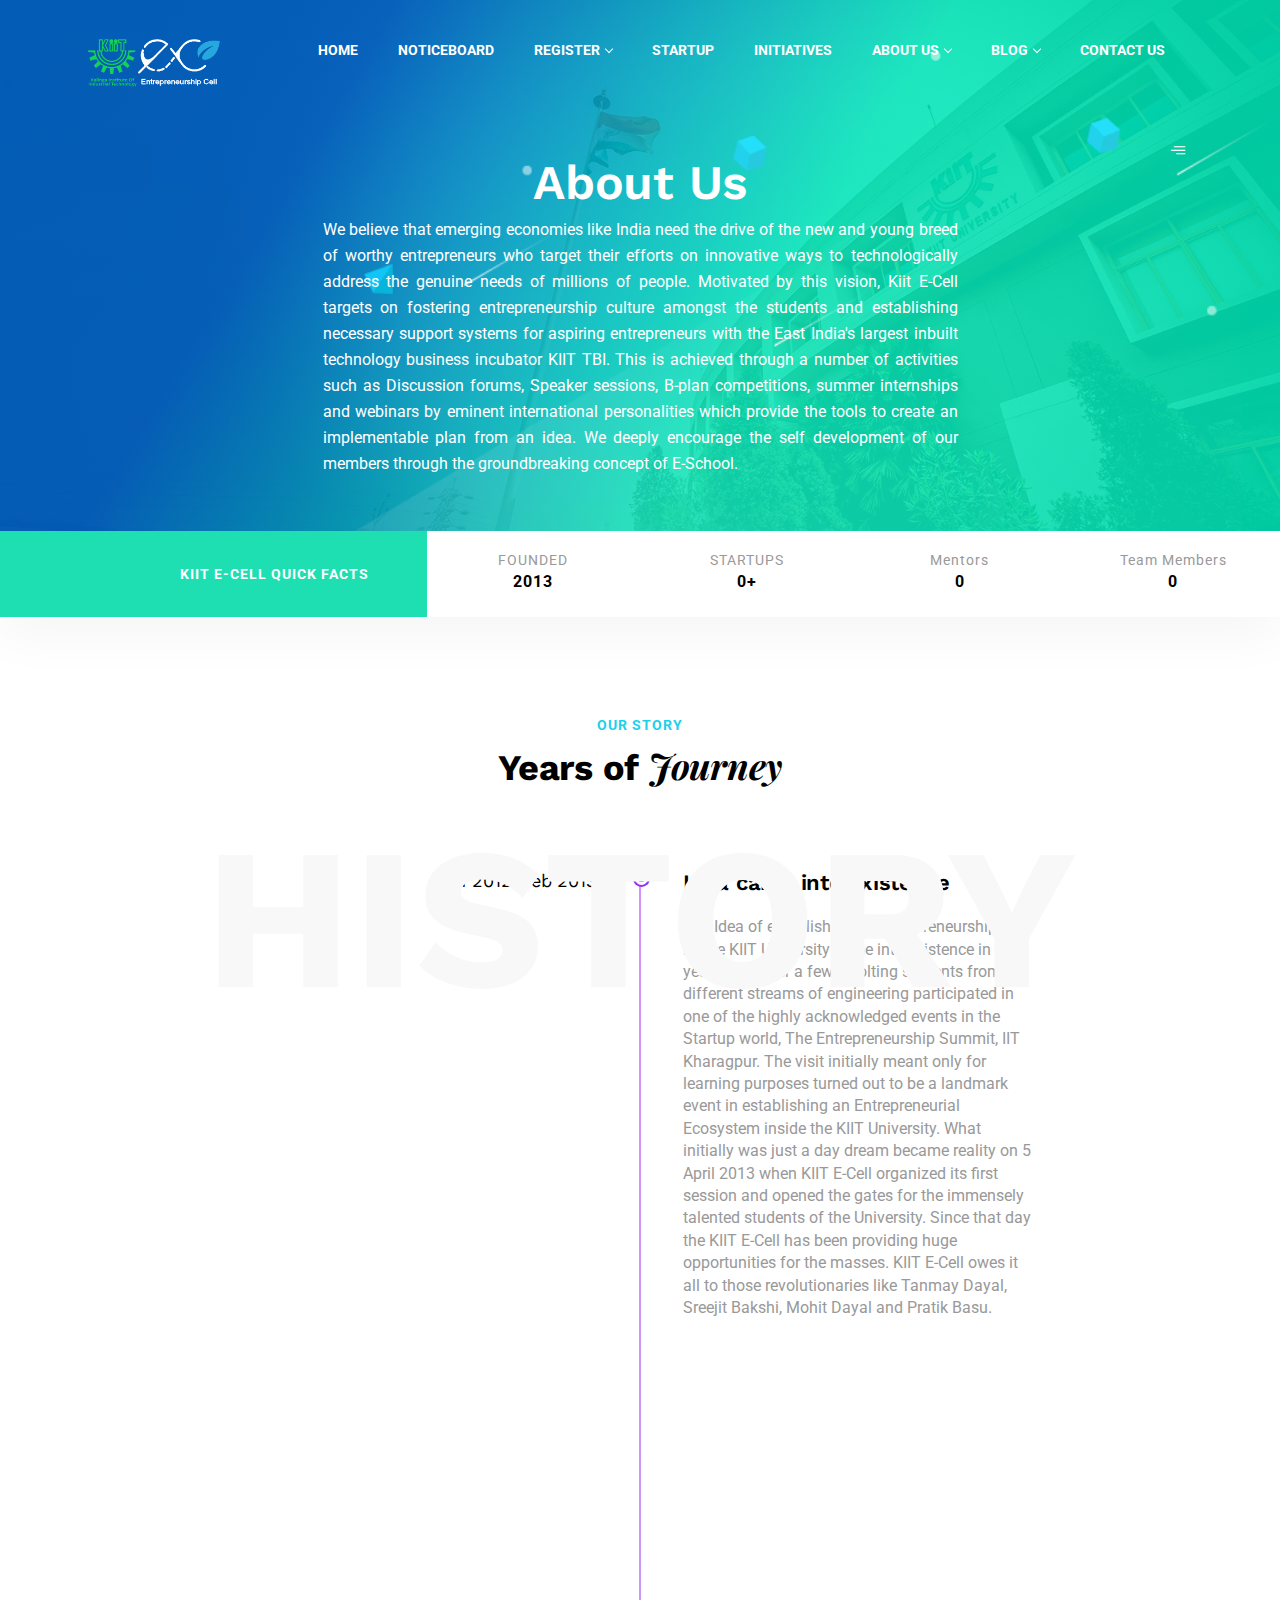
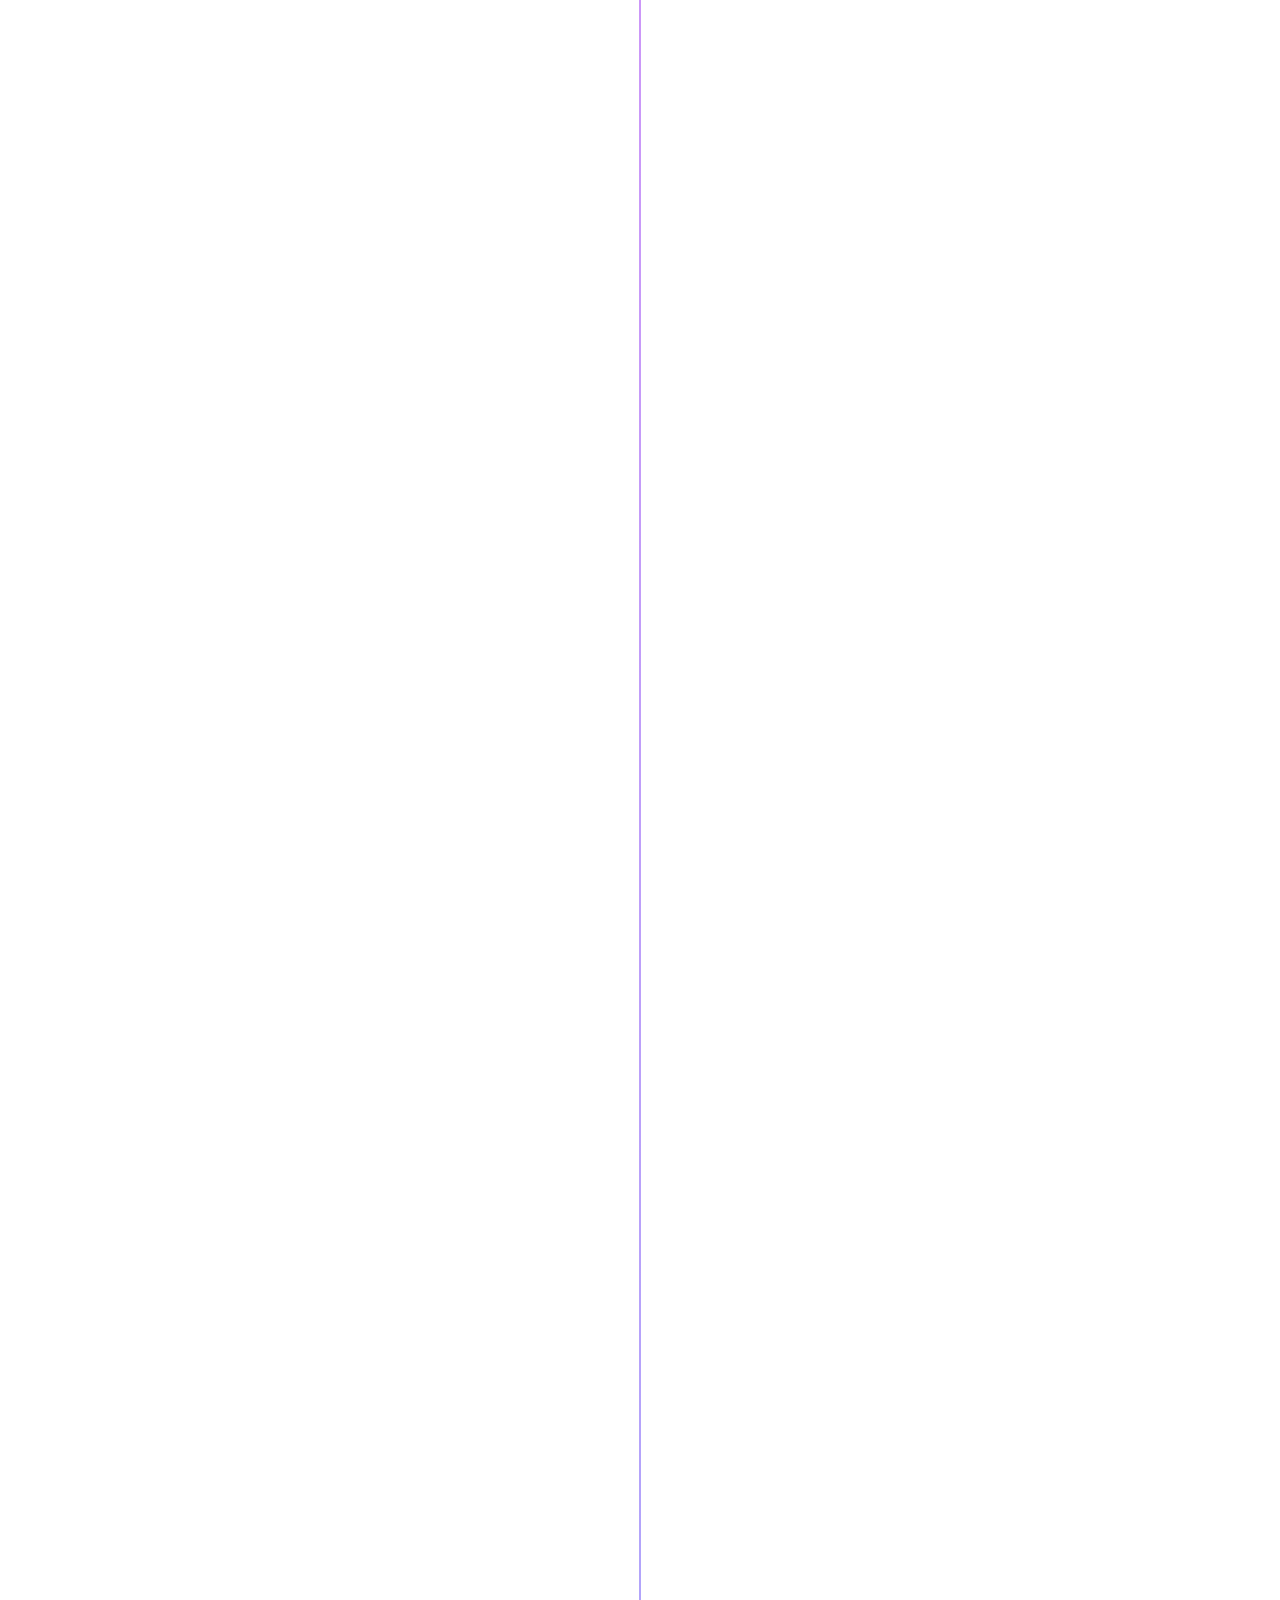
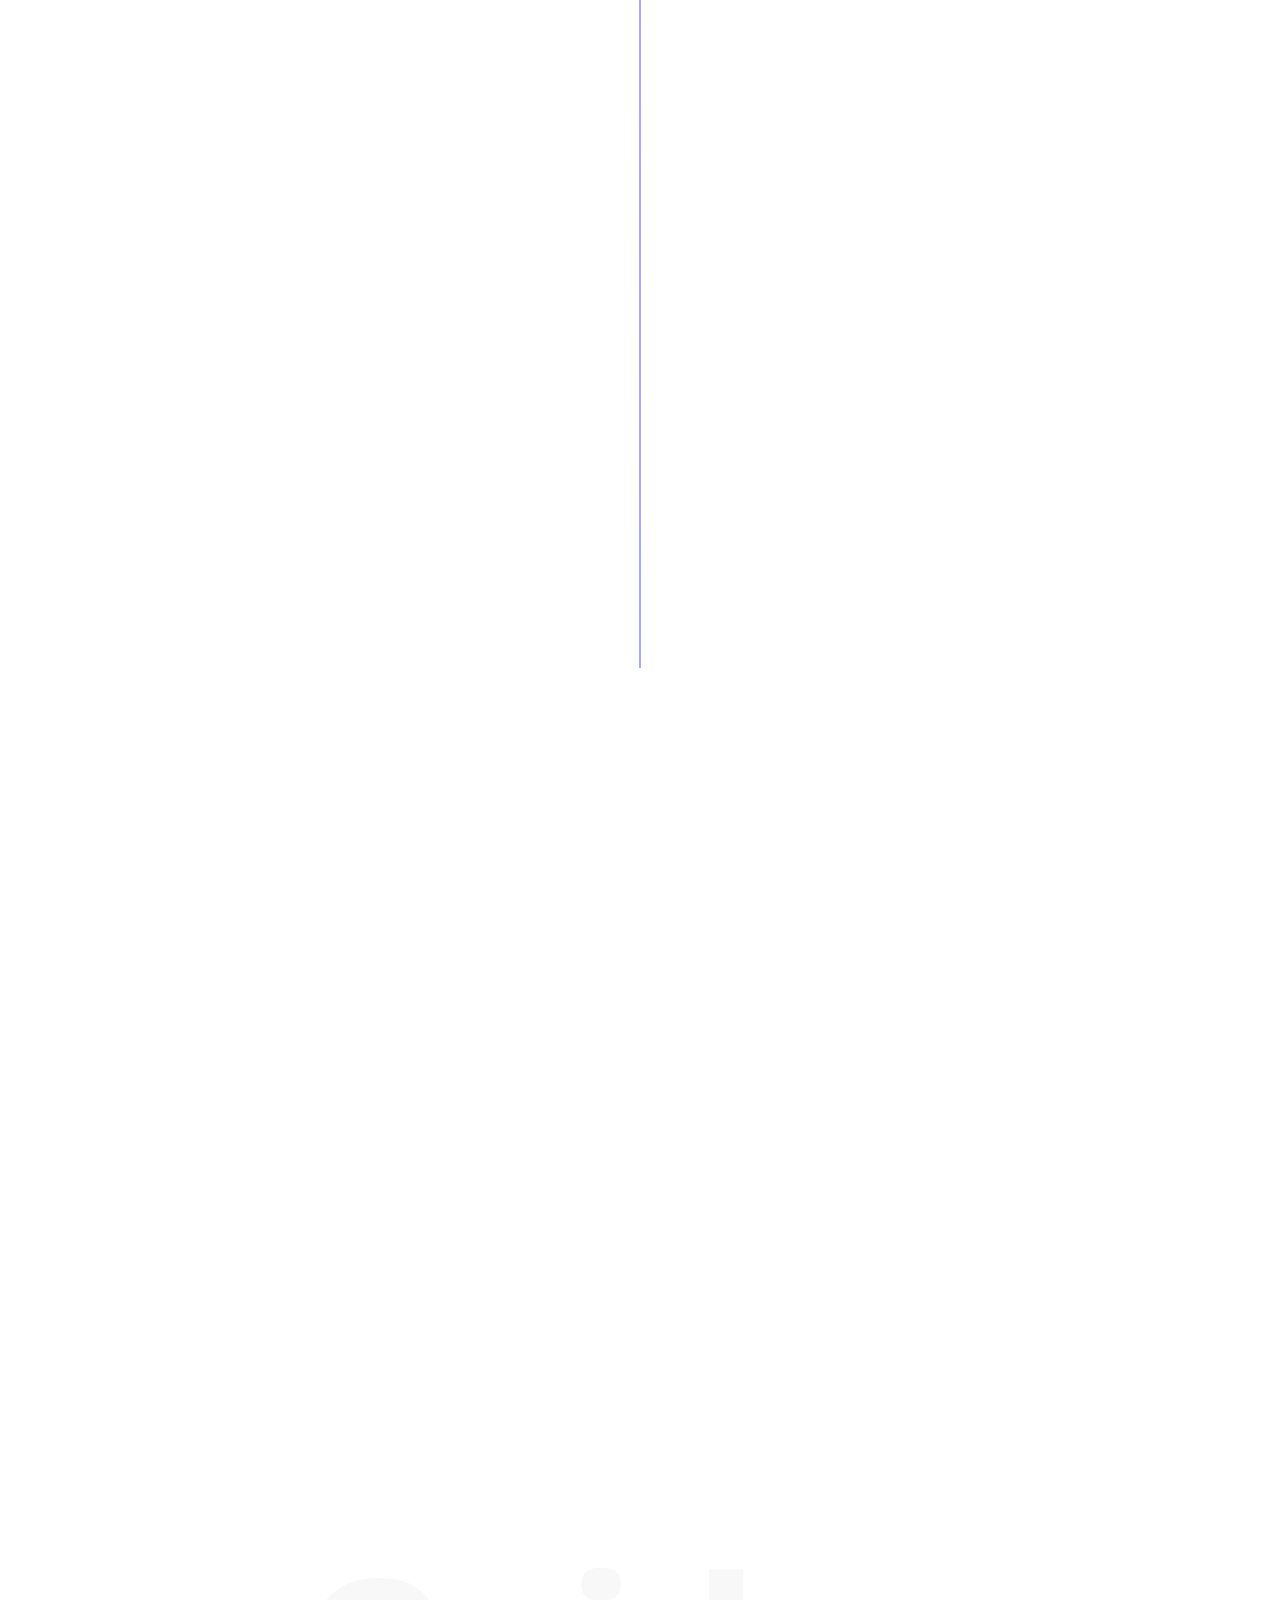
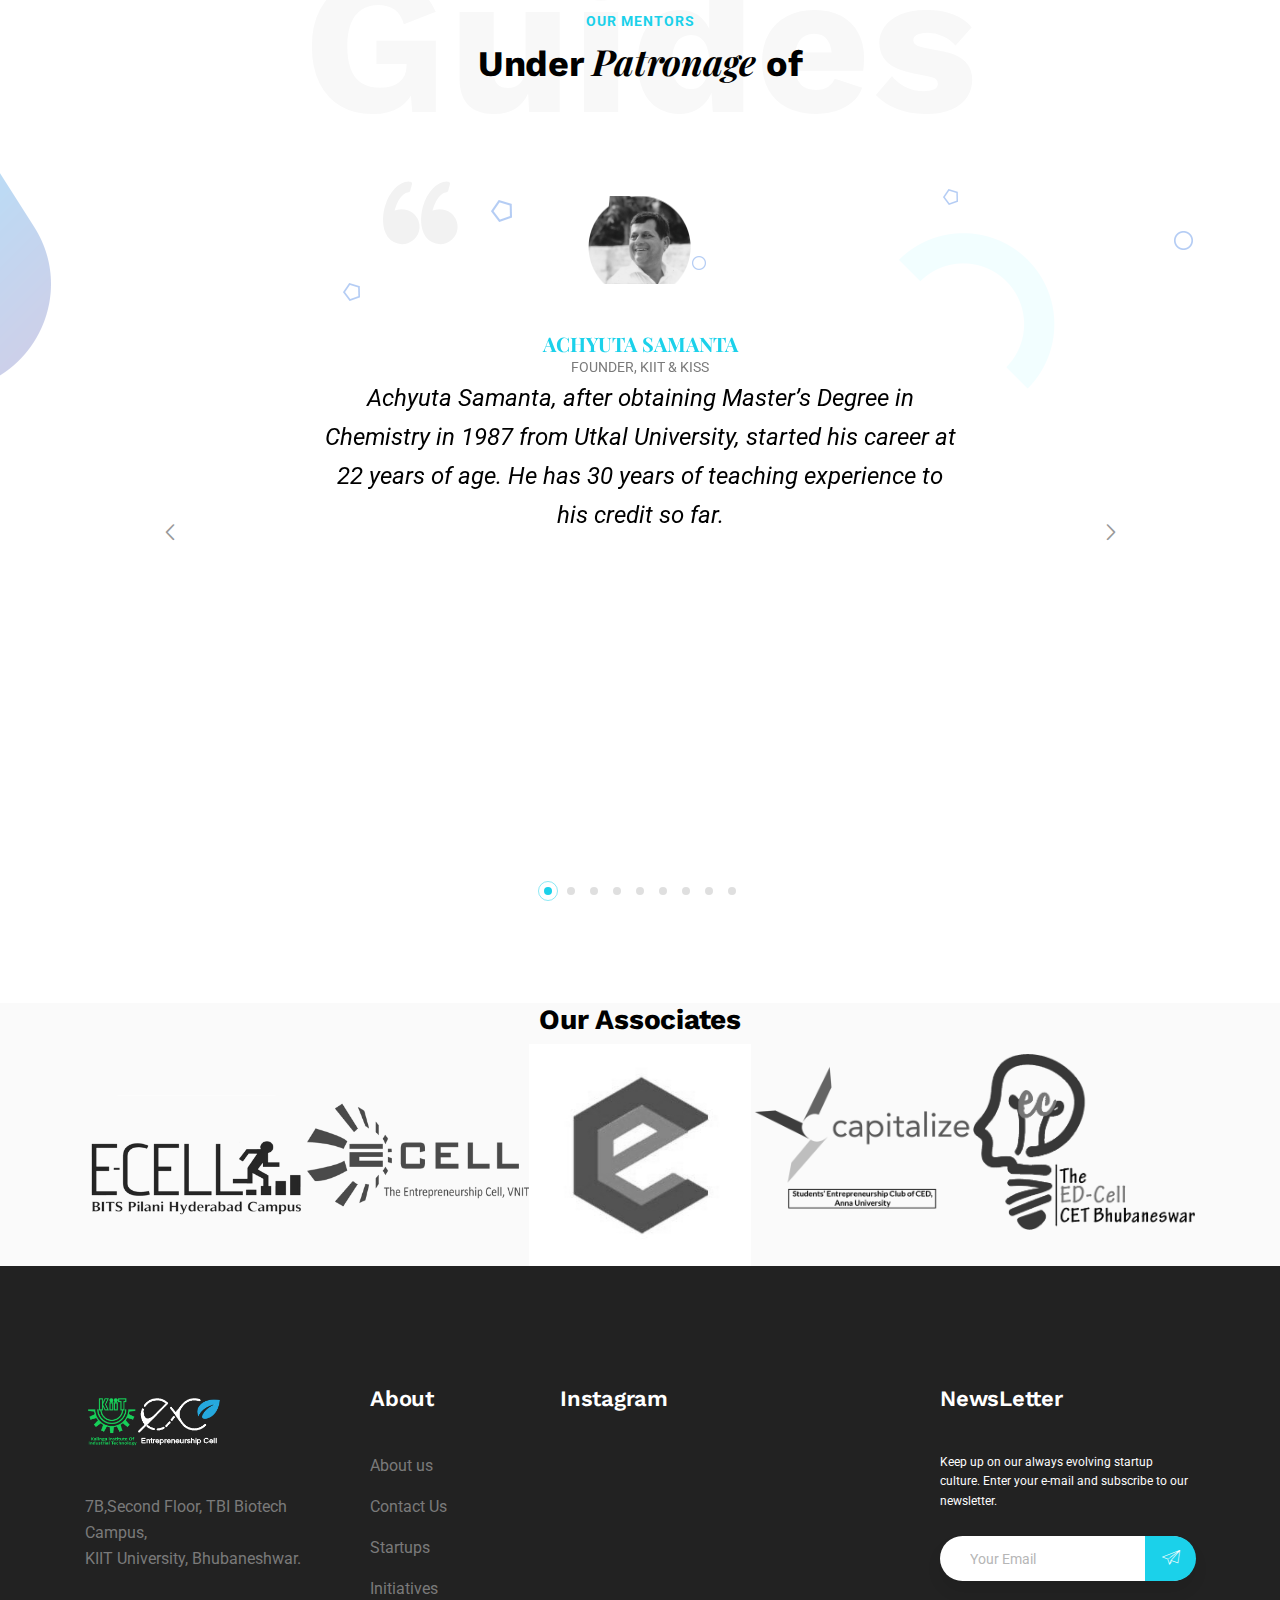
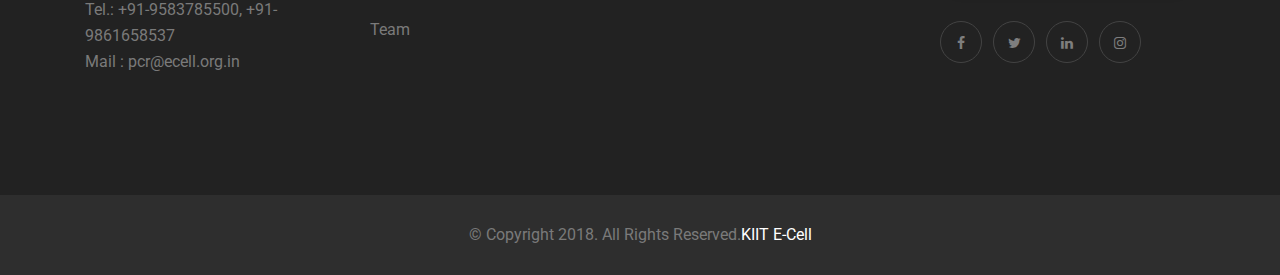
==== commit 48d3165d: "added jwt token for the API" ====
--- a/about.html
+++ b/about.html
@@ -157,7 +157,7 @@
 			<div class="col-md-7 mx-auto">
 				<div class="inner-banner">
 					<h2 class="inner-banner-title">About Us</h2>
-					<p class="inner-banner-content">We believe that emerging economies like India need the drive of the new and young breed of worthy entrepreneurs who target their efforts on innovative ways to technologically address the genuine needs of millions of people. Motivated by this vision, Kiit E-Cell targets on fostering entrepreneurship culture amongst the students and establishing necessary support systems for aspiring entrepreneurs with the East India's largest inbuilt technology business incubator KIIT TBI. This is achieved through a number of activities such as Discussion forums, Speaker sessions, B-plan competitions, summer internships and webinars by eminent international personalities which provide the tools to create an implementable plan from an idea. We deeply encourage the self development of our members through the groundbreaking concept of E-School.
+					<p class="inner-banner-content" style="text-align: justify">We believe that emerging economies like India need the drive of the new and young breed of worthy entrepreneurs who target their efforts on innovative ways to technologically address the genuine needs of millions of people. Motivated by this vision, Kiit E-Cell targets on fostering entrepreneurship culture amongst the students and establishing necessary support systems for aspiring entrepreneurs with the East India's largest inbuilt technology business incubator KIIT TBI. This is achieved through a number of activities such as Discussion forums, Speaker sessions, B-plan competitions, summer internships and webinars by eminent international personalities which provide the tools to create an implementable plan from an idea. We deeply encourage the self development of our members through the groundbreaking concept of E-School.
 
 </p>
 				</div>
--- a/assets/css/style.css
+++ b/assets/css/style.css
@@ -1 +1 @@
-:root{font-size:16px}body{overflow-x:hidden;-webkit-font-smoothing:antialiased;-moz-osx-font-smoothing:grayscale;font-family:"Roboto", sans-serif;font-weight:400;line-height:1.625;color:#999999}iframe{border:none}a,b,div,li,ul{-webkit-tap-highlight-color:rgba(0, 0, 0, 0);-webkit-tap-highlight-color:transparent;-moz-outline-:none}a:active,a:focus,input,input:active,input:focus,input:hover,textarea,textarea:active,textarea:focus,textarea:hover{-moz-outline:none;outline:none}embed,img:not([draggable]),object,video{max-width:100%;height:auto}a{text-decoration:none;outline:0}a:active,a:focus,a:hover,a:visited{text-decoration:none;outline:0}img{border:none;max-width:100%;vertical-align:middle;-webkit-user-select:none;-moz-user-select:none;-ms-user-select:none;user-select:none;height:auto}li,ul{margin:0;padding:0;list-style:none}.clear-both:after,.clear-both:before{display:table;content:"";clear:both}button:focus{outline:none}.nav-sticky{-webkit-transition:all 0.6s cubic-bezier(0.65, 0.05, 0.36, 1);-o-transition:all 0.6s cubic-bezier(0.65, 0.05, 0.36, 1);transition:all 0.6s cubic-bezier(0.65, 0.05, 0.36, 1)}.nav-sticky.sticky-header{position:fixed;-webkit-transform:translateY(-150%);-ms-transform:translateY(-150%);transform:translateY(-150%);background-color:#f1f1f1;width:100%;z-index:100;-webkit-box-shadow:0px 5px 10px 0px rgba(0, 0, 0, 0.1);box-shadow:0px 5px 10px 0px rgba(0, 0, 0, 0.1)}.nav-sticky.sticky-header .xs-logo{padding:23px 0}.nav-sticky.sticky-header .xs-menu-tools{padding:28px 0}.nav-sticky.sticky-header .xs-menu-tools>li>a{color:#000000}.nav-sticky.sticky-header .xs-menus .nav-menu>li>a{padding:33px 10px;color:#000000}.nav-sticky.sticky-header .xs-menus .nav-menu>li>a .submenu-indicator-chevron{border-color:transparent #000000 #000000 transparent}.nav-sticky.sticky-header.sticky{-webkit-transform:translateY(0%);-ms-transform:translateY(0%);transform:translateY(0%)}.nav-sticky.sticky-header.nav-light{background-color:#FFFFFF;-webkit-box-shadow:0px 5px 10px 0px rgba(0, 0, 0, 0.1);box-shadow:0px 5px 10px 0px rgba(0, 0, 0, 0.1)}.nav-sticky .xs-menus:not(.xs-hidden-menus) .megamenu-panel{overflow-y:scroll;height:500px}.header-transparent{position:absolute;top:0;left:0;width:100%;z-index:100}.header-transparent .xs-top-bar{background-color:rgba(0, 0, 0, 0.25)}.header-transparent .xs-menus .nav-menu>li>a{color:#FFFFFF}.header-transparent .xs-header{border-bottom:1px solid rgba(255, 255, 255, 0.2)}.header-transparent .xs-menu-tools>li>a{color:#FFFFFF}.header-transparent .xs-menus .nav-menu>li>a:before{background-color:#fefefe}.header-transparent .xs-menus .single-page-menu>li>a{color:#21069b}.header-transparent .xs-menus .single-page-menu>li>a:before{background-color:#21069b}.xs-menus .nav-menu>li{margin-right:20px}.xs-menus .nav-menu>li:last-child{margin-right:0px}.xs-menus .nav-menu>li>a{color:#333333;font-size:0.875rem;padding:53px 10px;font-weight:700;position:relative;-webkit-transition:all 0.4s ease;-o-transition:all 0.4s ease;transition:all 0.4s ease}.xs-menus .nav-menu>li>a .submenu-indicator-chevron{border-color:transparent #FFFFFF #FFFFFF transparent}.nav-menu li.active>a{color:#1bd1ea!important}.nav-menu li.active>a .submenu-indicator-chevron{border-color:transparent #1bd1ea #1bd1ea transparent!important}.nav-menu li>.nav-dropdown a.active{color:#1bd1ea!important}.xs-header{-webkit-transition:all 0.4s ease;-o-transition:all 0.4s ease;transition:all 0.4s ease}.xs-header .xs-logo{display:block;padding:40px 0;-webkit-transition:all 0.4s ease;-o-transition:all 0.4s ease;transition:all 0.4s ease}.xs-header.header-style2 .xs-menus .nav-menu>li:not(:last-child){margin-right:25px}.xs-header.header-style2 .xs-menus .nav-menu>li>a{color:#606060}.xs-header.header-style2 .xs-menus .nav-menu>li>a .submenu-indicator-chevron{border-color:transparent #606060 #606060 transparent}.xs-header.header-style2 .xs-menu-tools>li>a:not(.languageSwitcher-button){color:#b224ef;background:-webkit-linear-gradient(331deg, #b224ef 11%, #5055fa 84%);background:-o-linear-gradient(331deg, #b224ef 11%, #5055fa 84%);background:linear-gradient(119deg, #b224ef 11%, #5055fa 84%);-webkit-background-clip:text;-webkit-text-fill-color:transparent}.xs-header.header-style2 .xs-menu-tools>li .lang-title{color:#606060}.xs-header.header-style3 .xs-logo{padding:27px 0}.xs-header.header-style3 .xs-menus .nav-menu>li>a{padding:42px 10px}.xs-header.header-style4 .xs-menus .nav-menu>li>a{padding:44px 0;color:#cdcfe6}.xs-header.header-style4 .xs-logo{padding:32px 0}.xs-header.header-style4 .xs-menu-tools{padding:36px 0}.xs-header.header-style5{background-color:#e8ebf4;border-bottom:0px}.xs-header.header-style5 .xs-menu-tools{padding:30px 0}.xs-header.header-style5 .xs-menu-tools>li>a{font-size:2.25rem;color:#21069b;line-height:1}.xs-header .single-page-menu>li{position:relative}.xs-header .single-page-menu>li:not(:last-child){padding-right:40px;margin-right:40px}.xs-header .single-page-menu>li:not(:last-child):before{position:absolute;content:"";width:5px;height:5px;background-color:#babcc3;border-radius:50%;right:0;top:50%;-webkit-transform:translateY(-50%);-ms-transform:translateY(-50%);transform:translateY(-50%)}.xs-header .single-page-menu>li>a{padding:39px 0;color:#21069b;font-size:1.125rem;font-weight:700}.xs-header .single-page-menu>li>a:before{position:absolute;content:"";bottom:0;left:0;height:2px;width:0%;background-color:#21069b;-webkit-transition:all 0.4s ease;-o-transition:all 0.4s ease;transition:all 0.4s ease}.xs-header .single-page-menu>li>a:hover:before{width:100%}.xs-header.header-style6{border-bottom:0px solid #000}.xs-header.header-style6 .xs-logo{padding:25px 0}.xs-header.header-style6 .single-page-menu>li:not(:last-child){padding-right:0;margin-right:0}.xs-header.header-style6 .single-page-menu>li:not(:last-child):before{display:none}.xs-header.header-style6 .single-page-menu>li>a{padding:15px;color:#333;font-size:1rem;font-weight:500}.xs-header.header-style6 .nav-menu>li>a{color:#000000;font-size:0.875rem;font-family:"Roboto", sans-serif;font-weight:500}.xs-header.header-style7,.xs-header.header-style9{border-bottom:1px solid #f5f5f5}.xs-header.header-style7 .xs-logo,.xs-header.header-style9 .xs-logo{padding:30px 0}.xs-header.header-style7 .burger-menu,.xs-header.header-style9 .burger-menu{padding:44px 0}.xs-header.header-style7 .nav-menu>li>a,.xs-header.header-style9 .nav-menu>li>a{color:#000000;font-size:0.875rem;font-family:"Roboto", sans-serif;font-weight:500}.xs-header.header-style7 .single-page-menu>li:before,.xs-header.header-style9 .single-page-menu>li:before{display:none}.xs-header.header-style7 .single-page-menu>li>a,.xs-header.header-style9 .single-page-menu>li>a{padding:15px}.xs-header.header-style7 .xs-menus:not(.xs-hidden-menus) .nav-menu>li:not(:last-child),.xs-header.header-style9 .xs-menus:not(.xs-hidden-menus) .nav-menu>li:not(:last-child){padding-right:25px;margin-right:25px}.xs-header.header-style7 .xs-menus:not(.xs-hidden-menus) .nav-menu>li:not(:last-child):before,.xs-header.header-style9 .xs-menus:not(.xs-hidden-menus) .nav-menu>li:not(:last-child):before{position:absolute;right:0;top:50%;-webkit-transform:translateY(-50%);-ms-transform:translateY(-50%);transform:translateY(-50%);width:5px;height:5px;border-radius:50%;background-color:#e5e5e5}.xs-header.header-style7 .xs-menus:not(.xs-hidden-menus) .nav-menu>li>a,.xs-header.header-style9 .xs-menus:not(.xs-hidden-menus) .nav-menu>li>a{padding:47px 0}.xs-header.header-style7 .xs-menus:not(.xs-hidden-menus) .nav-menu>li>a .submenu-indicator-chevron,.xs-header.header-style9 .xs-menus:not(.xs-hidden-menus) .nav-menu>li>a .submenu-indicator-chevron{border-color:transparent #000000 #000000 transparent}.xs-header.header-style8{border-bottom:0px solid #000}.xs-header.header-style8 .xs-logo{padding:25px 0}.xs-header.header-style8 .single-page-menu>li:not(:last-child){padding-right:0;margin-right:0}.xs-header.header-style8 .single-page-menu>li:not(:last-child):before{display:none}.xs-header.header-style8 .single-page-menu>li>a{padding:15px;color:#333;font-size:1rem;font-weight:500}.xs-header.header-style8 .nav-menu>li>a{color:#000000;font-size:0.875rem;font-family:"Roboto", sans-serif;font-weight:500}.xs-header.header-style8 .burger-menu{padding:20px 0}.xs-header.header-style9{border-bottom:0px solid #000}.xs-header.header-style9 .xs-menus:not(.xs-hidden-menus) .nav-menu>li>a{color:#000000}.xs-header.header-style10{border-bottom:0px solid #000}.xs-header.header-style10 .xs-logo{padding:25px 0}.xs-header.header-style10 .nav-menu>li>a{color:#000000;font-size:0.875rem;font-weight:500}.xs-header.header-style11 .xs-logo{padding:32px 0}.xs-header.header-style11 .nav-menu>li>a{padding:42px 10px;color:#d5e1fb}.xs-header.header-style11 .xs-menu-tools{padding:37px 0}.xs-header .burger-menu{padding:39px 0}.xs-header .xs-menus .nav-menu>li>.nav-submenu{right:auto!important}.nav-sticky.sticky-header .xs-menus .nav-menu>li>a{color:#000000}.nav-sticky.sticky-header .xs-menus .single-page-menu>li>a{padding:29px 0;color:#21069b}.nav-sticky.sticky-header .header-style5 .xs-menu-tools{padding:20px 0}.nav-sticky.sticky-header .header-style7 .burger-menu,.nav-sticky.sticky-header .header-style9 .burger-menu,.nav-sticky.sticky-header .xs-header.header-style9 .burger-menu{padding:29px 0}.nav-sticky.sticky-header .header-style7 .xs-logo,.nav-sticky.sticky-header .header-style9 .xs-logo,.nav-sticky.sticky-header .xs-header.header-style9 .xs-logo{padding:16px 0}.nav-sticky.sticky-header .header-style9 .xs-menus:not(.xs-hidden-menus) .nav-menu>li>a{color:#000000;padding:32px 0}.nav-sticky.sticky-header .humburger.style3 .humburger-icons>span{background-color:#000000}.nav-sticky.sticky-header .humburger.style3 .humburger-icons>span:before{background-color:#000000}.xs_nav-landscape .nav-brand{display:none}.xs-menu-tools{text-align:right;padding:46px 0;-webkit-transition:all 0.4s ease;-o-transition:all 0.4s ease;transition:all 0.4s ease}.xs-menu-tools>li{display:inline-block;margin-right:20px}.xs-menu-tools>li:last-child{margin-right:0px}.xs-menu-tools>li>a{color:#333333;display:inline-block;width:100%;vertical-align:middle;font-weight:700}.xs-menu-tools>li>a .xs-flag{width:24px;height:24px;background-repeat:no-repeat;background-position:center center;background-size:cover;border-radius:100%;display:inline-block;vertical-align:middle;margin-right:9px}.xs-menu-tools>li>a .lang-title{vertical-align:middle;font-size:0.875rem}.home-menu-panel a{display:block;text-align:center}.home-menu-panel a img{margin-bottom:20px}.home-menu-panel a h4{font-size:1.0625rem;margin-bottom:0px}@media (max-width:991px){.nav-sticky .xs_nav-portrait .nav-menus-wrapper{height:100vh}.nav-sticky .nav-overlay-panel{height:100vh}}.nav-sticky .xs-hidden-menus .nav-menus-wrapper{height:100vh}.nav-sticky .nav-overlay-panel{height:100vh}.xs-header>.container{position:relative}.xs-header>.container>.row>[class^=col-]{position:static}.xs-header .xs-menus .nav-menu>li .nav-submenu{border-top:0px solid #000}.xs-header .xs-menus .nav-menu>li .megamenu-panel.nav-submenu{right:0px!important}.xs-hidden-menus .home-menu-panel>.row>[class*=col-]{max-width:100%;-webkit-box-flex:0;-ms-flex:0 0 100%;flex:0 0 100%}.home-menu-panel{border-top:0px solid #000}.home-menu-panel .menu-content{margin-bottom:20px}.home-menu-panel .menu-content:hover .menu-image>img{-webkit-transform:scale(1.03);-ms-transform:scale(1.03);transform:scale(1.03)}.home-menu-panel .menu-content .menu-image{position:relative;overflow:hidden;-webkit-box-shadow:0px 5px 15px 0px rgba(23, 104, 221, 0.1);box-shadow:0px 5px 15px 0px rgba(23, 104, 221, 0.1);margin-bottom:15px}.home-menu-panel .menu-content .menu-image>img{-webkit-transition:all 0.4s ease;-o-transition:all 0.4s ease;transition:all 0.4s ease}.home-menu-panel .menu-content h4{font-weight:700;font-size:1.0625rem}.home-menu-panel .menu-content.active h4{color:#1bd1ea}.xs-header.header-style6 .xs-logo{padding:15px 0}.xs-header.header-style6 .burger-menu{padding:29px 0}.submenu-indicator{margin-top:4px}.mfp-bg.xs-promo-popup{background-color:rgba(0, 0, 0, 0.87);padding-bottom:100%;border-radius:100%;overflow:hidden;-webkit-animation:menu-animation .8s ease-out forwards;animation:menu-animation .8s ease-out forwards}@-webkit-keyframes menu-animation{0%{opacity:0;-webkit-transform:scale(0.04) translateY(300%);transform:scale(0.04) translateY(300%)}40%{-webkit-transform:scale(0.04) translateY(0);transform:scale(0.04) translateY(0);-webkit-transition:ease-out;-o-transition:ease-out;transition:ease-out}40%{-webkit-transform:scale(0.04) translateY(0);transform:scale(0.04) translateY(0)}60%{opacity:1;-webkit-transform:scale(0.02) translateY(0px);transform:scale(0.02) translateY(0px)}61%{opacity:1;-webkit-transform:scale(0.04) translateY(0px);transform:scale(0.04) translateY(0px)}99.9%{opacity:1;height:0;padding-bottom:100%;border-radius:100%}to{opacity:1;-webkit-transform:scale(2) translateY(0px);transform:scale(2) translateY(0px);height:100%;padding-bottom:0;border-radius:0}}@keyframes menu-animation{0%{opacity:0;-webkit-transform:scale(0.04) translateY(300%);transform:scale(0.04) translateY(300%)}40%{-webkit-transform:scale(0.04) translateY(0);transform:scale(0.04) translateY(0);-webkit-transition:ease-out;-o-transition:ease-out;transition:ease-out}40%{-webkit-transform:scale(0.04) translateY(0);transform:scale(0.04) translateY(0)}60%{opacity:1;-webkit-transform:scale(0.02) translateY(0px);transform:scale(0.02) translateY(0px)}61%{opacity:1;-webkit-transform:scale(0.04) translateY(0px);transform:scale(0.04) translateY(0px)}99.9%{opacity:1;height:0;padding-bottom:100%;border-radius:100%}to{opacity:1;-webkit-transform:scale(2) translateY(0px);transform:scale(2) translateY(0px);height:100%;padding-bottom:0;border-radius:0}}.xs-promo-popup .modal-content{background-color:transparent;padding:0px;border:0px}.xs-promo-popup .mfp-close{color:#FFFFFF;opacity:0;-webkit-transition:all 1s ease .8s;-o-transition:all 1s ease .8s;transition:all 1s ease .8s;-webkit-transform:translateY(-500px);-ms-transform:translateY(-500px);transform:translateY(-500px)}.xs-promo-popup.mfp-ready .mfp-close{opacity:1;-webkit-transform:translateY(0);-ms-transform:translateY(0);transform:translateY(0)}.xs-promo-popup.my-mfp-slide-bottom .zoom-anim-dialog{opacity:0;-webkit-transition:all 1s ease .8s;-o-transition:all 1s ease .8s;transition:all 1s ease .8s;-webkit-transform:translateY(-500px);-ms-transform:translateY(-500px);transform:translateY(-500px)}.xs-promo-popup.my-mfp-slide-bottom.mfp-ready .zoom-anim-dialog{opacity:1;-webkit-transform:translateY(0);-ms-transform:translateY(0);transform:translateY(0)}.language-content p{color:#FFFFFF;text-align:center;margin-bottom:40px;font-size:1.25rem}.flag-lists{text-align:center}.flag-lists li{display:inline-block;margin-right:25px}.flag-lists li:last-child{margin-right:0}.flag-lists li a{display:block;color:#FFFFFF;-webkit-transition:all 0.4s ease;-o-transition:all 0.4s ease;transition:all 0.4s ease;-webkit-backface-visibility:hidden;backface-visibility:hidden}.flag-lists li a:hover{opacity:.7}.flag-lists li a img{width:40px;height:40px;margin-right:10px}.modal-searchPanel .xs-search-group{position:relative}.modal-searchPanel .xs-search-group input:not([type=submit]){height:70px;background-color:transparent;border-radius:50px;border:2px solid #FFFFFF;color:#FFFFFF;padding:0 30px}.modal-searchPanel .xs-search-group input:not([type=submit])::-webkit-input-placeholder{color:#FFFFFF}.modal-searchPanel .xs-search-group input:not([type=submit])::-moz-placeholder{color:#FFFFFF}.modal-searchPanel .xs-search-group input:not([type=submit]):-ms-input-placeholder{color:#FFFFFF}.modal-searchPanel .xs-search-group input:not([type=submit]):-moz-placeholder{color:#FFFFFF}.modal-searchPanel .xs-search-group .search-button{background-color:transparent;border:0px;padding:0;color:#FFFFFF;position:absolute;right:0;cursor:pointer;top:50%;-webkit-transform:translateY(-50%);-ms-transform:translateY(-50%);transform:translateY(-50%);height:100%;width:70px;border-radius:0 50px 50px 0}.widget-heading{position:absolute;top:0;right:0;padding:25px}.mini_cart_item{margin-bottom:20px;padding-bottom:20px}.xs-empty-content{text-align:center;padding:120px 30px 30px}.xs-empty-content .widget-title{font-size:1.375rem}.xs-empty-content .xs-title{margin-bottom:20px;font-size:1.125rem}.xs-empty-content .woocommerce-mini-cart__empty-message{font-size:1.25rem}.xs-empty-content .empty-cart-icon{font-size:3.125rem}.sidebar-textwidget .sidebar-logo-wraper{margin-bottom:33px}.sidebar-textwidget .sidebar-logo-wraper a{display:inline-block}.sidebar-textwidget>p{font-size:0.9375rem;line-height:1.5;margin-bottom:40px}.sidebar-textwidget .social-list{margin-bottom:30px;text-align:center}.sideabr-list-widget{margin-bottom:40px}.sideabr-list-widget li{margin-bottom:20px}.sideabr-list-widget li:last-child{margin-bottom:0px}.sideabr-list-widget img{margin-right:15px;margin-top:3px}.sideabr-list-widget a,.sideabr-list-widget p{margin-bottom:2px;color:#000000;margin-bottom:8px;display:block}.sideabr-list-widget span{display:block;font-size:0.875rem;color:#1768dd}.sideabr-list-widget .media-body{line-height:1;margin-top:6px}.subscribe-form-wraper{position:relative;margin-bottom:40px}.subscribe-form-wraper p{font-size:1.125rem;font-weight:700;margin-bottom:15px;line-height:1;color:#1768dd}.xs-sidebar-group .xs-overlay{left:100%;top:0;position:fixed;z-index:101;height:100%;opacity:0;width:100%;visibility:hidden;-webkit-transition:all .4s ease-in .8s;-o-transition:all .4s ease-in .8s;transition:all .4s ease-in .8s;cursor:url(../images/cross-out.png), pointer}.xs-sidebar-widget{position:fixed;right:-100%;top:0;bottom:0;width:100%;max-width:420px;z-index:999999;overflow:hidden;overflow-y:auto;-webkit-overflow-scrolling:touch;background-color:#fff;-webkit-transition:all 0.5s cubic-bezier(0.9, 0.03, 0, 0.96) 0.6s;-o-transition:all 0.5s cubic-bezier(0.9, 0.03, 0, 0.96) 0.6s;transition:all 0.5s cubic-bezier(0.9, 0.03, 0, 0.96) 0.6s;visibility:hidden;opacity:0}.xs-sidebar-group.isActive .xs-overlay{opacity:.9;visibility:visible;-webkit-transition:all .8s ease-out 0s;-o-transition:all .8s ease-out 0s;transition:all .8s ease-out 0s;left:0}.xs-sidebar-group.isActive .xs-sidebar-widget{opacity:1;visibility:visible;right:0;-webkit-transition:all 0.7s cubic-bezier(0.9, 0.03, 0, 0.96) 0.4s;-o-transition:all 0.7s cubic-bezier(0.9, 0.03, 0, 0.96) 0.4s;transition:all 0.7s cubic-bezier(0.9, 0.03, 0, 0.96) 0.4s}.sidebar-textwidget{padding:40px;padding-top:120px}.close-side-widget{color:#1768dd;font-size:0.9375rem;display:block;width:40px;height:40px;line-height:40px;border:1px solid currentColor;border-radius:50%;text-align:center}.sidebar-widget-container{position:relative;top:150px;opacity:0;visibility:hidden;-webkit-transition:all .3s ease-in .3s;-o-transition:all .3s ease-in .3s;transition:all .3s ease-in .3s;-webkit-backface-visibility:hidden;backface-visibility:hidden}.xs-sidebar-group.isActive .sidebar-widget-container{top:0px;opacity:1;visibility:visible;-webkit-transition:all 1s ease-out 1.2s;-o-transition:all 1s ease-out 1.2s;transition:all 1s ease-out 1.2s;-webkit-backface-visibility:hidden;backface-visibility:hidden}#preloader{position:fixed;top:0px;left:0px;height:100%;width:100%;z-index:9999999999;background-color:#1868dd;-webkit-transition:all 1s ease-in;-o-transition:all 1s ease-in;transition:all 1s ease-in}#preloader .preloader-cancel-btn{position:fixed;bottom:0;right:0;padding:40px;-webkit-transition:all 1s ease-in;-o-transition:all 1s ease-in;transition:all 1s ease-in}#preloader.loaded{top:-150%}#preloader.loaded .preloader-cancel-btn{bottom:150%}.prelaoder-btn{padding:10px 30px}.preloader-wrapper{top:50%;left:50%;-webkit-transform:translate(-50%, -50%);-ms-transform:translate(-50%, -50%);transform:translate(-50%, -50%);position:absolute}.spinner{width:40px;height:40px;background-color:#FFFFFF;-webkit-animation:sk-rotateplane 1.2s infinite ease-in-out;animation:sk-rotateplane 1.2s infinite ease-in-out}@-webkit-keyframes sk-rotateplane{0%{-webkit-transform:perspective(120px)}50%{-webkit-transform:perspective(120px) rotateY(180deg)}to{-webkit-transform:perspective(120px) rotateY(180deg) rotateX(180deg)}}@keyframes sk-rotateplane{0%{transform:perspective(120px) rotateX(0deg) rotateY(0deg);-webkit-transform:perspective(120px) rotateX(0deg) rotateY(0deg)}50%{transform:perspective(120px) rotateX(-180.1deg) rotateY(0deg);-webkit-transform:perspective(120px) rotateX(-180.1deg) rotateY(0deg)}to{transform:perspective(120px) rotateX(-180deg) rotateY(-179.9deg);-webkit-transform:perspective(120px) rotateX(-180deg) rotateY(-179.9deg)}}.social-list li{display:inline-block;margin-right:10px}.social-list li:last-child{margin-right:0px}.social-list li a{display:block;width:42px;height:42px;line-height:42px;border-radius:100%;border:1px solid #6b7499;text-align:center;font-size:0.875rem;color:#333333}.social-list li a.facebook{color:#4969a8}.social-list li a.facebook:hover{background-color:#4969a8;border-color:#4969a8}.social-list li a.twitter{color:#2aa3ef}.social-list li a.twitter:hover{background-color:#2aa3ef;border-color:#2aa3ef}.social-list li a.linkedin{color:#1178b3}.social-list li a.linkedin:hover{background-color:#1178b3;border-color:#1178b3}.social-list li a.instagram{color:#e8715c}.social-list li a.instagram:hover{background-color:#e8715c;border-color:#e8715c}.social-list li a.googlePlus{color:#dc4a38}.social-list li a.googlePlus:hover{background-color:#dc4a38;border-color:#dc4a38}.social-list li a.vimeo{color:#1ab7ea}.social-list li a.vimeo:hover{background-color:#1ab7ea;border-color:#1ab7ea}.social-list li a.pinterest{color:#bd081c}.social-list li a.pinterest:hover{background-color:#bd081c;border-color:#bd081c}.social-list li a:hover{color:#FFFFFF}.social-list.version-2 li a{color:#FFFFFF;font-size:0.745625rem;width:35px;height:35px;line-height:35px;border:0px;border:1px solid transparent}.social-list.version-2 li a.facebook{background-color:#4969a8}.social-list.version-2 li a.facebook:hover{color:#4969a8;border-color:currentColor}.social-list.version-2 li a.twitter{background-color:#2aa3ef}.social-list.version-2 li a.twitter:hover{color:#2aa3ef;border-color:currentColor}.social-list.version-2 li a.linkedin{background-color:#1178b3}.social-list.version-2 li a.linkedin:hover{color:#1178b3;border-color:currentColor}.social-list.version-2 li a.instagram{background-color:#e8715c}.social-list.version-2 li a.instagram:hover{color:#e8715c;border-color:currentColor}.social-list.version-2 li a.googlePlus{background-color:#dc4a38}.social-list.version-2 li a.googlePlus:hover{color:#dc4a38;border-color:currentColor}.social-list.version-2 li a.vimeo{background-color:#1ab7ea}.social-list.version-2 li a.vimeo:hover{color:#1ab7ea;border-color:currentColor}.social-list.version-2 li a:hover{background-color:transparent}.social-list.version-3 li a{height:37px;line-height:37px;width:100%;border-radius:18.5px;text-align:left;padding:0 23px;font-size:0.9375rem;color:#FFFFFF!important;border:0px}.social-list.version-3 li a i{padding-right:10px}.social-list.version-3 li a.facebook{background-color:#4969a8}.social-list.version-3 li a.facebook:hover{background-color:#324873}.social-list.version-3 li a.twitter{background-color:#2aa3ef}.social-list.version-3 li a.twitter:hover{background-color:#0e7abe}.social-list.version-3 li a.linkedin{background-color:#1178b3}.social-list.version-3 li a.linkedin:hover{background-color:#0a496d}.social-list.version-3 li a.googlePlus{background-color:#dc4a38}.social-list.version-3 li a.googlePlus:hover{background-color:#aa2d1e}.social-list.social-block li{display:block;margin-right:0px}.social-list.social-block li:not(:last-child){margin-bottom:5px}.social-list.version-4 li a{background-color:#FFFFFF;-webkit-box-shadow:0px 10px 15px 0px rgba(0, 0, 0, 0.07);box-shadow:0px 10px 15px 0px rgba(0, 0, 0, 0.07);width:30px;height:30px;line-height:30px;border:1px solid transparent;font-size:0.8125rem}.social-list.version-5 li a{width:30px;height:30px;line-height:30px;border:1px solid transparent;font-size:0.75rem;background-color:#FFFFFF}.social-list.version-5 li a:hover{background-color:#e6e6e6}.social-list.version-5 li a>i{background:-webkit-linear-gradient(331deg, #b224ef 19%, #5055fa 84%);background:-o-linear-gradient(331deg, #b224ef 19%, #5055fa 84%);background:linear-gradient(119deg, #b224ef 19%, #5055fa 84%);-webkit-text-fill-color:transparent;-webkit-background-clip:text;color:#b224ef}.social-list.square>li>a{border-radius:0%}.simple-social-list li{display:inline-block;margin-right:32px}.simple-social-list li:last-child{margin-right:0px}.simple-social-list li a{color:#FFFFFF;display:block;font-size:1.125rem}.simple-social-list li a.facebook{color:#3e5c9a}.simple-social-list li a.facebook:hover{color:#283b63}.simple-social-list li a.twitter{color:#1da1f2}.simple-social-list li a.twitter:hover{color:#0b76b8}.simple-social-list li a.googlePlus{color:#fb2f14}.simple-social-list li a.googlePlus:hover{color:#bf1903}.simple-social-list li a.linkedin{color:#0077b5}.simple-social-list li a.linkedin:hover{color:#004569}.simple-social-list li a.instagram{color:#e8715c}.simple-social-list li a.instagram:hover{color:#d93b1f}.simple-social-list li a.behance{color:#1769ff}.simple-social-list li a.behance:hover{color:#0047ca}.simple-social-list li a.dribbble{color:#ea4c89}.simple-social-list li a.dribbble:hover{color:#d11960}.simple-social-list.version-2>li{vertical-align:middle}.simple-social-list.version-2>li:not(:last-child){margin-right:0px}.simple-social-list.version-2>li .title{color:#21069b;font-size:1.75rem;font-weight:900;font-family:"Roboto", sans-serif;display:inline-block;padding-right:30px}.simple-social-list.version-2>li>a{width:50px;height:50px;line-height:50px;border-radius:50%;font-size:1.125rem;color:#000000;border-radius:50%;text-align:center}.simple-social-list.version-2>li>a:hover{-webkit-box-shadow:0px 7px 25px 0px rgba(0, 0, 0, 0.1);box-shadow:0px 7px 25px 0px rgba(0, 0, 0, 0.1);background-color:#FFFFFF}.simple-social-list.vertical>li{display:block;margin-right:0px}.simple-social-list.vertical>li:not(:last-child){margin-bottom:18px}.simple-social-list.vertical>li>a{color:#000000;position:relative}.simple-social-list.vertical>li>a:after{content:"";background-color:rgba(0, 0, 0, 0.2);height:3px;width:10px;display:inline-block;-webkit-transform-origin:0% 50%;-ms-transform-origin:0% 50%;transform-origin:0% 50%;-webkit-transform:scaleX(0);-ms-transform:scaleX(0);transform:scaleX(0);-webkit-transition:-webkit-transform 300ms ease;transition:-webkit-transform 300ms ease;-o-transition:transform 300ms ease;transition:transform 300ms ease;transition:transform 300ms ease, -webkit-transform 300ms ease;position:relative;top:-5px;right:-7px}.simple-social-list.vertical>li>a:hover:after{-webkit-transform:scaleX(1);-ms-transform:scaleX(1);transform:scaleX(1);-webkit-transform-origin:100% 100%;-ms-transform-origin:100% 100%;transform-origin:100% 100%}.xs-banner{display:-webkit-box;display:-ms-flexbox;display:flex;-webkit-box-align:center;-ms-flex-align:center;align-items:center;position:relative;z-index:1}.case-details-banner .agency-banner-content p{color:#FFFFFF;font-size:1rem}.banner-icon-image{position:absolute;top:0;left:0;height:100%;width:100%;z-index:-1;background-image:url(../images/welcome/welcome-icon-bg-2.png);background-repeat:no-repeat;background-position:center center;background-size:cover}.agency-banner{min-height:850px;overflow:hidden;background:#0369d1;background:-webkit-linear-gradient(-3deg, #0369d1 0%, #00ecbc 100%);background:-webkit-linear-gradient(357deg, #0369d1 0%, #00ecbc 100%);background:-o-linear-gradient(357deg, #0369d1 0%, #00ecbc 100%);background:linear-gradient(93deg, #0369d1 0%, #00ecbc 100%)}.agency-banner-content{color:#FFFFFF}.agency-banner-content .watermark-title{font-size:21.875rem;opacity:.06;top:-106px;left:-7px}.single-banner-slider{min-height:800px;display:-webkit-box;display:-ms-flexbox;display:flex;-webkit-box-align:center;-ms-flex-align:center;align-items:center}.single-banner-slider{background-repeat:no-repeat;background-size:contain;background-position:center center}.agency-banner-content.banner-style2{position:relative;z-index:9}.agency-banner-content.banner-style2 .banner-title{font-size:2.5rem;color:#000000;margin-bottom:35px}.agency-banner-content p{color:#878787;font-size:0.9375rem;margin-bottom:45px}.banner-slider{position:relative}.banner-slider .owl-nav .owl-next,.banner-slider .owl-nav .owl-prev{position:absolute;top:50%;-webkit-transform:translateY(-50%);-ms-transform:translateY(-50%);transform:translateY(-50%);z-index:15}.banner-slider .owl-nav .owl-next>i,.banner-slider .owl-nav .owl-prev>i{font-size:1.375rem;color:#000000}.banner-slider .owl-nav .owl-prev{left:30px}.banner-slider .owl-nav .owl-next{right:30px}.banner-area-wraper{position:relative}.banner-area-wraper .banner-overlay-bg>img{position:absolute;z-index:2;pointer-events:none}.banner-area-wraper .banner-overlay-bg>img:not(.banner-dots){opacity:.3}.banner-area-wraper .banner-overlay-bg .banner-image1{top:0;right:0}.banner-area-wraper .banner-overlay-bg .banner-image2{bottom:-161px;left:0}.banner-area-wraper .banner-overlay-bg .banner-dots1{bottom:0;right:0}.banner-area-wraper .banner-overlay-bg .banner-dots2{left:20px;top:120px}.owl-item.active .agency-banner-content .banner-title,.owl-item.active .agency-banner-content .btn,.owl-item.active .agency-banner-content p{-webkit-animation:inLeft 2s ease 0s both;animation:inLeft 2s ease 0s both}.owl-item.active .agency-banner-content p{-webkit-animation-delay:.2s;animation-delay:.2s}.owl-item.active .agency-banner-content .btn-wraper .btn{-webkit-animation-delay:.4s;animation-delay:.4s}.owl-item.active .agency-banner-content .btn-wraper .btn+.btn{-webkit-animation-delay:.6s;animation-delay:.6s;-webkit-animation-name:inRight;animation-name:inRight}@-webkit-keyframes inLeft{0%{-webkit-transform:translateX(-200px);transform:translateX(-200px);opacity:0}to{-webkit-transform:translateX(0px);transform:translateX(0px);opacity:1}}@keyframes inLeft{0%{-webkit-transform:translateX(-200px);transform:translateX(-200px);opacity:0}to{-webkit-transform:translateX(0px);transform:translateX(0px);opacity:1}}@-webkit-keyframes inRight{0%{-webkit-transform:translateX(200px);transform:translateX(200px);opacity:0}to{-webkit-transform:translateX(0px);transform:translateX(0px);opacity:1}}@keyframes inRight{0%{-webkit-transform:translateX(200px);transform:translateX(200px);opacity:0}to{-webkit-transform:translateX(0px);transform:translateX(0px);opacity:1}}.header-btn{text-align:right;padding-top:26px}.header-btn .btn{height:45px;line-height:45px;padding:0 40px;letter-spacing:0}.header-btn .btn:not([class*=btn-outline-]){background-color:transparent;-webkit-box-shadow:0px 7px 25px 0px rgba(0, 0, 0, 0.15);box-shadow:0px 7px 25px 0px rgba(0, 0, 0, 0.15)}.agency-banner3{min-height:870px;background:#0b53ff;background:-webkit-gradient(linear, left top, right top, from(#0b53ff), color-stop(50%, #0b53ff), to(#4ae5e9));background:-webkit-linear-gradient(left, #0b53ff 0%, #0b53ff 50%, #4ae5e9 100%);background:-o-linear-gradient(left, #0b53ff 0%, #0b53ff 50%, #4ae5e9 100%);background:linear-gradient(90deg, #0b53ff 0%, #0b53ff 50%, #4ae5e9 100%);position:relative;z-index:1}.agency-banner3 .banner-overlay-bg{position:absolute;top:0;right:0;z-index:-1;opacity:.03}.agency-banner-content-group{width:100%;position:relative;z-index:9}.agency-banner-content-group .banner-client-slider{margin-top:78px}.agency-banner3 .agency-banner-content-group{margin-top:85px}.agency-banner-content.banner-style3 .banner-title{font-size:3rem}.agency-banner-content.banner-style3 p{color:#FFFFFF}.curve-shape>svg{position:absolute;bottom:0;left:50%;display:block;width:calc(101% + 190px);-webkit-transform:rotateX(180deg);transform:translateX(-50%) rotateX(180deg);height:91px}.curve-shape .shape-svg{fill:#FFFFFF}.xs-banner .scrollto-button-wraper{position:absolute;bottom:-67px;left:50%;-webkit-transform:translateX(-50%);-ms-transform:translateX(-50%);transform:translateX(-50%)}.xs-banner.agency-banner4{min-height:1025px;background-repeat:no-repeat;background-position:bottom center;background-size:cover;-webkit-box-align:start;-ms-flex-align:start;align-items:flex-start}.agency-banner-content.banner-style4{margin-top:239px}.agency-banner-content.banner-style4 .banner-sub-title{color:#e36e91;font-size:1.375rem;margin-bottom:12px;font-family:"Roboto", sans-serif}.agency-banner-content.banner-style4 .banner-title{color:#FFFFFF;font-size:4rem;font-family:"Roboto", sans-serif;margin-bottom:35px}.agency-banner-content.banner-style4 .banner-title span{font-family:inherit;color:#e36e91}.sticky-header+.main-content-wraper .agency-banner5,[class*=transparent]+.main-content-wraper .agency-banner5{top:100px;margin-bottom:100px}.sticky-header+.agency-banner5,[class*=transparent]+.agency-banner5{top:100px;margin-bottom:100px}.agency-banner5{min-height:570px}.agency-banner-content.banner-style5 .banner-sub-title{font-size:1.75rem;color:#21069b;font-weight:700;font-family:"Roboto", sans-serif}.agency-banner-content.banner-style5 .separete-border{display:inline-block;height:2px;width:20px;background-color:#d8dae2;position:relative;top:-6px;margin-left:15px;margin-right:15px}.agency-banner-content.banner-style5 .sub-content{color:#8c8ba8;font-size:1.125rem;display:inline-block;font-weight:400;line-height:1.66666;position:relative;top:20px}.typing-effect>h2{color:#000000;font-weight:900;font-family:"Roboto", sans-serif;font-size:5.625rem;line-height:1}.typing-effect>h2 span{font-family:inherit}.typing-effect>h2 .color-char,.typing-effect>h2 .typed-cursor{color:#21069b}.agency-banner6{min-height:850px}.agency-banner6 .banner-icon-bg{position:absolute;top:0;left:0;height:100%;width:100%;pointer-events:none}.agency-banner6 .agency-banner-img{margin-right:-175px;margin-left:-130px}.agency-banner-content .banner-video-popups .xs-video-popup{-webkit-box-shadow:0px 25px 25px 0px rgba(0, 0, 0, 0.1);box-shadow:0px 25px 25px 0px rgba(0, 0, 0, 0.1);background-color:#FFFFFF;color:#1a0b46;font-size:1.75rem}.agency-banner-content .banner-video-popups .xs-video-popup>i{margin-right:0px}.agency-banner-content .banner-video-popups .xs-video-popup:hover{color:#FFFFFF;background-color:#1a0b46}.agency-banner-content .banner-video-popups>span{color:#1a0b46;font-size:1.25rem;padding-left:20px}.agency-banner-content.banner-style6 .banner-title{font-size:5.625rem;font-family:"Roboto", sans-serif;color:#21069b;font-weight:900;margin-bottom:40px;line-height:1.06;padding-left:18px}.agency-banner-content.banner-style6 .banner-title>span{font-family:inherit}.agency-banner-content.banner-style6 .banner-title .title-underline:before{left:-18px}.agency-banner-content.banner-style6 p{color:#1a0b46;padding-right:100px}.agency-banner7{min-height:800px;background-color:#FFFFFF}.agency-banner7>.container{position:relative;z-index:2}.agency-banner7 [class^=agency-banner-img-]{position:absolute}.agency-banner7 .agency-banner-img-2{top:0;left:0}.agency-banner7 .agency-banner-img-1{right:0;bottom:-176px}.agency-banner-content:hover .border-animation>.first{-webkit-animation:move-1 1.8s infinite linear;animation:move-1 1.8s infinite linear;width:80px}.agency-banner-content:hover .border-animation>.second{width:0px;-webkit-animation:move-2 1.8s infinite linear;animation:move-2 1.8s infinite linear}.agency-banner-content.banner-style7{margin-top:110px}.agency-banner-content.banner-style7 .banner-sub-title{font-size:1.375rem;font-family:"Roboto", sans-serif;font-weight:400;color:#000000;margin-bottom:18px}.agency-banner-content.banner-style7 .banner-title{font-size:5.625rem;font-family:"Roboto", sans-serif;font-weight:900;line-height:1;margin-bottom:30px}.agency-banner-content.banner-style7 .banner-title>span{font-family:inherit;color:#1edee4;display:block}.agency-banner-content.banner-style7 p{font-size:1.125rem;color:#000000;margin-bottom:30px}.rev_slider>ul,.rev_slider li.tp-revslider-slidesli,.tp-simpleresponsive>ul{overflow:visible!important}.agency-banner8{min-height:800px;background-repeat:no-repeat;background-position:top right}.agency-banner8 .agency-banner-img{margin-right:-183px;margin-left:-303px}.agency-banner-content.banner-style8 .banner-title{font-size:3.625rem;font-weight:900;font-family:"Roboto", sans-serif;color:#522cea;margin-bottom:20px}.agency-banner-content.banner-style8 p{font-size:1.125rem}.agency-banner-content.banner-style8 .xs-video-popup{-webkit-box-shadow:0px 10px 35px 0px rgba(0, 0, 0, 0.1);box-shadow:0px 10px 35px 0px rgba(0, 0, 0, 0.1);color:#522cea;font-size:1.125rem}.agency-banner9{min-height:820px;background-repeat:no-repeat;background-position:top;background-size:100% 100%;position:relative;margin-bottom:193px;-webkit-box-align:start;-ms-flex-align:start;align-items:flex-start}.agency-banner9>.container{position:relative;z-index:2}.agency-banner9 .banner-bottom-mockup-outer .mockup-content>img{-webkit-transform:scale(1.2);-ms-transform:scale(1.2);transform:scale(1.2);-webkit-transition:-webkit-transform .8s ease;transition:-webkit-transform .8s ease;-o-transition:transform .8s ease;transition:transform .8s ease;transition:transform .8s ease, -webkit-transform .8s ease}.agency-banner9 .animated.banner-bottom-mockup-outer .mockup-content>img{-webkit-transform:scale(1);-ms-transform:scale(1);transform:scale(1)}.agency-banner9 .agency-banner-content{margin-top:200px}.agency-banner-content.banner-style9 .banner-video-popups{margin-bottom:10px}.agency-banner-content.banner-style9 .banner-video-popups .xs-video-popup{background-color:transparent;-webkit-box-shadow:0px 15px 25px 0px rgba(0, 0, 0, 0.15);box-shadow:0px 15px 25px 0px rgba(0, 0, 0, 0.15);font-size:2.625rem;color:#FFFFFF;line-height:85px}.agency-banner-content.banner-style9 .banner-title{font-size:2.625rem;margin-bottom:0;font-family:"Roboto", sans-serif;font-weight:700;color:#FFFFFF}.banner-bottom-mockup-outer{position:absolute;bottom:-193px;left:50%;-webkit-transform:translateX(-50%);-ms-transform:translateX(-50%);transform:translateX(-50%);width:1110px;z-index:2}.banner-bottom-mockup-outer:before{position:absolute;content:"";left:0;width:100%;background-image:url(../images/banner/shadow.png);height:424px;top:calc(100% - 20px);background-size:contain;background-repeat:no-repeat;background-position:top center}.banner-bottom-mockup-outer .mockup-image{position:relative;z-index:2}.banner-bottom-mockup-outer .mockup-content{position:absolute;top:0;left:50%;z-index:-1;width:777px;-webkit-transform:translateX(-50%);-ms-transform:translateX(-50%);transform:translateX(-50%);overflow:hidden;height:100%}.banner-bottom-mockup-outer .mockup-content>img{max-width:110%;margin-left:-5%}.svg-shape{position:absolute;top:0;left:0;height:100%;width:100%;pointer-events:none}.svg-shape .svg-gr-color-1{stop-color:#000073}.svg-shape .svg-gr-color-2{stop-color:#3754CA}.tp-parallax-wrap .tp-caption .agency-banner-content{margin-top:60px!important}.agency-feature-group{padding-bottom:120px;border-bottom:1px solid #dadada}.agency-feature-box{width:calc(100% - 100px);margin:0 auto}.agency-feature-box .xs-title{margin-bottom:20px}.agency-feature-box .xs-title a:hover{color:#1bd1ea}.agency-feature-box .xs-svg{margin-bottom:40px}.agency-feature-box .xs-svg svg{max-width:142px}.agency-feature-box p{margin-bottom:20px}.agency-feature-box .simple-btn:hover{color:#1bd1ea}.agency-feature-box .svg-image>img{width:140px;height:120px}.agency-intro{padding-top:15px}.agency-intro .agency-section-title .watermark-title{top:-68px;left:-16px}.agency-intro p{padding-right:95px;margin-bottom:40px}.agency-intro .xs-list{margin-bottom:50px}.agency-intro .xs-list>li:not(:last-child){margin-right:60px}.agency-intro-video{border-radius:10px;-webkit-box-shadow:0px 15px 70px 0px rgba(0, 0, 0, 0.3);box-shadow:0px 15px 70px 0px rgba(0, 0, 0, 0.3);position:relative;overflow:hidden}.agency-intro-video:before{position:absolute;content:"";top:0;left:0;height:100%;width:100%;background-color:black;opacity:0.412}.agency-creative-comunication{background:#b224ef;background:-webkit-linear-gradient(325deg, #b224ef 0%, #5055fa 100%);background:-o-linear-gradient(325deg, #b224ef 0%, #5055fa 100%);background:linear-gradient(125deg, #b224ef 0%, #5055fa 100%)}.creative-comunication-content{color:#FFFFFF;padding-top:50px}.creative-comunication-content .agency-section-title .section-title{color:#FFFFFF}.creative-comunication-content p{margin-bottom:30px}.round-media:not(:last-child){margin-bottom:20px}.round-media i{width:60px;height:60px;line-height:60px;border-radius:50%;display:inline-block;background-color:#ebf8e4;text-align:center;color:#7bce4d;font-size:1.125rem}.round-media .media-body{margin-top:16px;padding-left:20px}.round-media .media-body p{margin-bottom:0px}.round-media.color-1 i{background-color:#fbe1e2;color:#e53935}.round-media.color-2 i{background-color:#faf1b3;color:#ff8400}.round-media.color-3 i{background-color:#efe7fe;color:#8a5bf5}.agency-parallax-area{position:relative}.agency-parallax-area .watermark-title{top:210px}.agency-parallax-area .parallax-slide{background-repeat:no-repeat;background-position:center center;background-attachment:fixed;height:772px}.parallax-container-content{padding-top:180px}.parallax-container-content img{margin-bottom:10px}.parallax-container-content p{margin-bottom:35px}.single-portfolio{position:relative;overflow:hidden}.single-portfolio:before{position:absolute;content:"";top:0;left:0;height:100%;width:100%;background-image:-webkit-linear-gradient(330deg, #0369d1 0%, #00ecbc 100%);background-image:-o-linear-gradient(330deg, #0369d1 0%, #00ecbc 100%);background-image:linear-gradient(-240deg, #0369d1 0%, #00ecbc 100%);opacity:0;-webkit-transition:all 0.4s ease;-o-transition:all 0.4s ease;transition:all 0.4s ease}.single-portfolio .hover-area{position:absolute;top:40%;left:50%;-webkit-transform:translate(-50%, -50%);-ms-transform:translate(-50%, -50%);transform:translate(-50%, -50%);opacity:0;z-index:1;width:100%;text-align:center;color:#FFFFFF;-webkit-transition:all 0.4s ease;-o-transition:all 0.4s ease;transition:all 0.4s ease}.single-portfolio hr{width:35px;margin-top:0px;margin-bottom:32px;border-top:2px solid #FFFFFF}.single-portfolio .xs-title{margin-bottom:15px}.single-portfolio .xs-title a{color:#FFFFFF}.single-portfolio:hover:before{opacity:0.902}.single-portfolio:hover .hover-area{top:50%;opacity:1}.single-portfolio .vertical-border{display:block;width:2px;height:20px;background-color:#ff4f64;margin-bottom:10px}.portfolio-style2:before{display:none}.portfolio-style2 .hover-area{height:calc(100% - 60px);width:calc(100% - 60px);display:-webkit-box;display:-ms-flexbox;display:flex;-webkit-box-align:center;-ms-flex-align:center;align-items:center;background-color:rgba(255, 255, 255, 0.9)}.portfolio-style2 .hover-area:before{top:0;left:0}.portfolio-style2 .hover-area:after{right:0;bottom:0}.portfolio-style2 .hover-area:after,.portfolio-style2 .hover-area:before{position:absolute;content:"";width:100px;height:5px;background:#b224ef;background:-webkit-gradient(linear, left top, right top, color-stop(19%, #b224ef), to(#5055fa));background:-webkit-linear-gradient(left, #b224ef 19%, #5055fa 100%);background:-o-linear-gradient(left, #b224ef 19%, #5055fa 100%);background:linear-gradient(90deg, #b224ef 19%, #5055fa 100%)}.portfolio-style2 .hover-content{width:100%}.portfolio-style2 .xs-title{font-size:1.125rem;margin-bottom:3px}.portfolio-style2 .xs-title a{color:#1e1e1e}.portfolio-style2 .xs-title a:hover{color:#1868dd}.portfolio-style2 .portfolio-tag{font-size:0.75rem;background:-webkit-linear-gradient(329deg, #b224ef 0%, #5055fa 100%);background:-o-linear-gradient(329deg, #b224ef 0%, #5055fa 100%);background:linear-gradient(121deg, #b224ef 0%, #5055fa 100%);-webkit-text-fill-color:transparent;-webkit-background-clip:text;color:#b224ef;position:relative}.portfolio-style2 .portfolio-tag:before{position:absolute;content:"";bottom:0;left:0;width:100%;height:1px;background:-webkit-linear-gradient(329deg, #b224ef 0%, #5055fa 100%);background:-o-linear-gradient(329deg, #b224ef 0%, #5055fa 100%);background:linear-gradient(121deg, #b224ef 0%, #5055fa 100%)}.portfolio-style3{margin:0 10px}.portfolio-style3:before{display:none}.portfolio-style3:hover .hover-area{top:30px;-webkit-transform:scale(1);-ms-transform:scale(1);transform:scale(1);opacity:1}.portfolio-style3:hover .hover-area .hover-content{bottom:0;opacity:1}.portfolio-style3 .hover-area{height:auto;top:30px;left:30px;-webkit-transform:none;-ms-transform:none;transform:none;right:30px;bottom:30px;width:auto;opacity:0;overflow:hidden;-webkit-transform:scale(2);-ms-transform:scale(2);transform:scale(2);-webkit-transition:all .5s ease-in-out;-o-transition:all .5s ease-in-out;transition:all .5s ease-in-out}.portfolio-style3 .hover-area:after,.portfolio-style3 .hover-area:before{position:absolute;content:"";top:10px;left:10px;right:10px;bottom:10px;background-color:rgba(255, 255, 255, 0.7)}.portfolio-style3 .hover-area:after{top:0px;left:0px;right:0px;bottom:0px}.portfolio-style3 .hover-area .hover-content{position:absolute;bottom:-50px;opacity:0;left:0;z-index:2;padding:40px;text-align:left;-webkit-transition:all .7s ease-in-out;-o-transition:all .7s ease-in-out;transition:all .7s ease-in-out}.portfolio-style3 .hover-area .hover-content .xs-title{font-family:"Roboto", sans-serif;margin-bottom:5px}.portfolio-style3 .hover-area .hover-content .xs-title a{color:#103dbe}.portfolio-style3 .hover-area .hover-content .portfolio-tag{color:#a79f9f}.porefolio-area .agency-section-title.text-center{margin-bottom:60px}.agency_review_section{background-repeat:no-repeat;background-position:top 260px left}.review-content{position:relative}.review-content>p{color:#000000;margin-bottom:30px;font-size:1.5rem;font-style:italic}.review-content .watermark-icon{color:#000000;opacity:.05;top:-20px;left:60px;font-size:75px}.review-content .review-image{width:116px;height:116px;margin:0 auto;margin-bottom:20px}.review-content .review-image img{-webkit-mask:url(../images/team/shape-mask.png);-webkit-mask-repeat:no-repeat;-webkit-mask-position:center center}.review-content .reviewer-bio h5{font-family:"Playfair Display", serif;color:#1bd1ea;font-weight:700;font-size:1.25rem;margin-bottom:0px}.review-content .reviewer-bio p{color:#7a7a7a;font-size:0.875rem;margin-bottom:0px}.review-slider{position:relative}.review-slider .owl-stage-outer{padding:30px 0}.review-slider .owl-nav .owl-next,.review-slider .owl-nav .owl-prev{position:absolute;top:50%;-webkit-transform:translateY(-50%);-ms-transform:translateY(-50%);transform:translateY(-50%);-webkit-transition:all 0.4s ease;-o-transition:all 0.4s ease;transition:all 0.4s ease}.review-slider .owl-nav .owl-next:hover,.review-slider .owl-nav .owl-prev:hover{color:#0c5adb}.review-slider .owl-nav .owl-next:focus,.review-slider .owl-nav .owl-prev:focus{outline:none}.review-slider .owl-nav .owl-prev{left:-161px}.review-slider .owl-nav .owl-next{right:-161px}.owl-dots{text-align:center}.owl-dots .owl-dot{display:inline-block;outline:none}.owl-dots .owl-dot:not(:last-child){margin-right:15px}.owl-dots .owl-dot span{display:block;border-radius:50%;background-color:rgba(192, 192, 192, 0.502);width:8px;height:8px;position:relative;-webkit-transition:all 0.4s ease;-o-transition:all 0.4s ease;transition:all 0.4s ease}.owl-dots .owl-dot span:before{position:absolute;content:"";top:-6px;left:-6px;border:1px solid rgba(27, 209, 234, 0.502);border-radius:50%;width:calc(100% + 12px);height:calc(100% + 12px);-webkit-transform:scale(0);-ms-transform:scale(0);transform:scale(0);-webkit-transition:all 0.4s ease;-o-transition:all 0.4s ease;transition:all 0.4s ease}.owl-dots .owl-dot.active span{background-color:#1bd1ea}.owl-dots .owl-dot.active span:before{-webkit-transform:scale(1);-ms-transform:scale(1);transform:scale(1)}.single-blog{-webkit-transition:all 0.4s ease;-o-transition:all 0.4s ease;transition:all 0.4s ease;background-color:white}.single-blog:hover{-webkit-box-shadow:0px 5px 30px 0px rgba(0, 0, 0, 0.08);box-shadow:0px 5px 30px 0px rgba(0, 0, 0, 0.08)}.single-blog:hover .post-image img{-webkit-transform:scale(1.1);-ms-transform:scale(1.1);transform:scale(1.1)}.single-blog .post-image{position:relative;overflow:hidden}.single-blog .post-image img{-webkit-transform:scale(1);-ms-transform:scale(1);transform:scale(1);-webkit-transition:all 0.4s ease;-o-transition:all 0.4s ease;transition:all 0.4s ease}.single-blog .post-footer{padding:10px 30px;margin-bottom:0px}.single-blog .post-footer .media-body img{width:30px;height:30px;border-radius:50%;margin-right:9px}.single-blog .post-footer .media-body a{color:#b6b6b6;font-size:0.875rem}.single-blog .post-footer .xs-list li:not(:last-child){margin-right:25px}.single-blog .post-footer .xs-list li a{color:#b6b6b6;-webkit-transition:all 0.4s ease;-o-transition:all 0.4s ease;transition:all 0.4s ease}.single-blog .post-footer .xs-list li a:hover{color:#1bd1ea}.single-blog .entry-header{border-bottom:1px solid #ececec;padding:35px}.single-blog .entry-header .entry-title{margin-bottom:20px}.single-blog .entry-header .entry-meta span{color:#7a7a7a}.single-blog.blog-style2{-webkit-box-shadow:0px 7px 25px 0px rgba(0, 0, 0, 0.1);box-shadow:0px 7px 25px 0px rgba(0, 0, 0, 0.1)}.single-blog.blog-style2:hover{-webkit-box-shadow:0px 7px 25px 0px rgba(0, 0, 0, 0.1);box-shadow:0px 7px 25px 0px rgba(0, 0, 0, 0.1)}.single-blog.blog-style2 .entry-header{padding:40px 0;width:calc(100% - (40px * 2));margin-left:auto;margin-right:auto}.single-blog.blog-style2 .entry-header .entry-title{margin-bottom:0px}.single-blog.blog-style2 .entry-header .entry-title a:hover{color:#1868dd}.single-blog.blog-style2 .entry-meta{margin-bottom:8px}.single-blog.blog-style2 .entry-meta>a{padding-left:2px;font-size:0.8125rem}.single-blog.blog-style2 .post-footer{padding:20px 40px 40px}.single-blog.blog-style2 .post-footer .xs-list li a{color:#6d6d6d}.single-blog.blog-style2 .post-footer .media-body a{color:#6d6d6d}.agency_media_section{position:relative}.agency_media_section .doodle-parallax .single-doodle.one{position:absolute;bottom:270px;right:-120px;background-repeat:no-repeat;background-size:cover;height:137px;width:204px;opacity:.3}.agency_media_section .btn-wraper{margin-top:30px}.blog-post-list{-webkit-box-shadow:0px 7px 25px 0px rgba(0, 0, 0, 0.1);box-shadow:0px 7px 25px 0px rgba(0, 0, 0, 0.1);height:100%}.blog-post-list .single-blog:last-child .entry-header{border-bottom:1px solid transparent}.blog-post-list .single-blog.blog-style2{-webkit-box-shadow:none;box-shadow:none}.blog-post-list .single-blog.blog-style2 .entry-header{-webkit-box-shadow:none;box-shadow:none;padding:36px 0}.client-slider .item{min-height:195px;display:-webkit-box;display:-ms-flexbox;display:flex;-webkit-box-pack:center;-ms-flex-pack:center;justify-content:center;-webkit-box-align:center;-ms-flex-align:center;align-items:center;cursor:all-scroll}.client-slider .item>img{-webkit-filter:grayscale(100%);filter:grayscale(100%);-webkit-transition:all 0.4s ease;-o-transition:all 0.4s ease;transition:all 0.4s ease}.client-slider .item:hover>img{-webkit-filter:grayscale(0%);filter:grayscale(0%)}.client-slider-style2 .item>img{opacity:.1;-webkit-transition:all 0.4s ease;-o-transition:all 0.4s ease;transition:all 0.4s ease}.client-slider-style2 .item:hover>img{opacity:.5}.banner-client-slider .item{min-height:auto}.banner-client-slider .item>img{-webkit-transition:all 0.4s ease;-o-transition:all 0.4s ease;transition:all 0.4s ease;opacity:.2}.banner-client-slider .item:hover>img{opacity:1}.xs-footer-section{color:#7a7a7a;position:relative}.xs-footer-section .footer-top-area{padding:120px 0;background-color:#222222}.xs-footer-section .footer-bottom-area{padding:27px 0;background-color:#2e2e2e}.xs-footer-section .footer-vector-shape{position:absolute;bottom:0;right:0}.xs-footer-section .copyright-content{position:relative;z-index:2}.xs-footer-section.delighter{overflow:hidden}.xs-footer-section.delighter .wave-shape{opacity:0;visibility:hidden;-webkit-transform:translateY(100%);-ms-transform:translateY(100%);transform:translateY(100%);height:0%}.xs-footer-section.delighter.started .wave-shape{opacity:1;visibility:visible;-webkit-transform:translateY(0%);-ms-transform:translateY(0%);transform:translateY(0%);height:auto}.xs-footer-section .wave-shape{position:absolute;bottom:0;left:0;width:100%;-webkit-transition:all .8s ease;-o-transition:all .8s ease;transition:all .8s ease}.xs-footer-section .wave-shape>img{width:100%}.xs-footer-section .dot-images{position:absolute;top:-110px;right:-107px;opacity:.2}.xs-footer-section.footer-style11{background-color:#333333;background-repeat:no-repeat;background-size:cover;background-position:center center;min-height:604px;padding-top:400px;padding-bottom:120px}.xs-footer-section.footer-style11 .copyright-content p{margin-bottom:0px;color:#FFFFFF}.xs-footer-section.footer-style11 .copyright-content p>a{color:inherit}.xs-footer-section.footer-style11 .copyright-content p>a:hover{color:#cccccc}.xs-footer-section.footer-style11 .copyright-content .simple-social-list{margin-bottom:30px}.xs-footer-section.footer-style11 .copyright-content .simple-social-list>li:not(:last-child){margin-right:15px}.xs-footer-section.footer-style11 .copyright-content .simple-social-list>li>a{font-size:0.875rem}.xs-footer-section.footer-style11 .copyright-content .simple-social-list>li>a:hover{color:#cccccc}.footer-widget{position:relative;z-index:2}.footer-widget .footer-logo-wraper{margin-bottom:40px}.footer-widget .footer-logo-wraper .footer-logo{display:inline-block}.footer-widget p a{color:#7a7a7a}.footer-widget p a:hover{color:#FFFFFF}.footer-widget p:not(:last-child){margin-bottom:25px}.footer-widget .widget-title{color:#FFFFFF;margin-bottom:40px}.footer-widget .xs-list li:not(:last-child){margin-bottom:15px;margin-right:0}.footer-widget .xs-list li a{color:#7a7a7a}.footer-widget .xs-list li a:hover{color:#FFFFFF}.footer-widget .newsletter-form{margin-bottom:40px}.footer-widget .social-list li:not(:last-child){margin-right:7px}.footer-widget .social-list li a{border:1px solid #434343;color:#7e7e7e}.footer-widget .social-list li a:hover{color:#FFFFFF;border-color:#FFFFFF}.copyright-section p{margin-bottom:0px;color:#7a7a7a}.copyright-section p a{color:#FFFFFF}.footer-bottom-area [class^=col-]+[class^=col-]{text-align:right}.xs-footer-section.footer-style2{background-color:#283149}.xs-footer-section.footer-style2 .footer-bottom-area,.xs-footer-section.footer-style2 .footer-top-area{background-color:transparent}.xs-footer-section.footer-style2 .footer-logo-wraper{margin-bottom:0px}.xs-footer-section.footer-style2 .footer-top-area{padding:44px 0;border-bottom:1px solid rgba(255, 255, 255, 0.07)}.footer-bottom-area.style2{padding:20px 0}.footer-bottom-area.style2 .copyright-section p{color:#686d7a;font-size:0.875rem}.footer-bottom-content{text-align:right}.footer-bottom-content>ul{display:inline-block}.footer-bottom-content .xs-list{margin-right:30px}.footer-bottom-content .xs-list>li:not(:last-child){margin-right:30px}.footer-bottom-content .xs-list>li>a{color:#686d7a;font-size:0.875rem}.footer-bottom-content .simple-social-list>li:not(:last-child){margin-right:15px}.footer-bottom-content .simple-social-list>li>a{font-size:0.875rem}.xs-footer-section.footer-style3 .footer-top-area{border-bottom:1px solid rgba(255, 255, 255, 0.1);padding:100px 0}.xs-footer-section.footer-style3 .footer-bottom-area{background-color:#222222}.xs-footer-section.footer-style3 .footer-widget .widget-title{color:#22c8e5;margin-bottom:12px;font-size:0.9375rem}.xs-footer-section.footer-style3 .footer-widget>p{font-weight:500;color:#22c8e5;font-size:0.9375rem}.xs-footer-section.footer-style3 .footer-widget>p a{font-weight:400;display:block;font-size:0.875rem}.xs-footer-section.footer-style3 .footer-widget .xs-list li:not(:last-child){margin-bottom:5px}.xs-footer-section.footer-style3 .footer-widget .xs-list li a{font-size:0.8125rem}.xs-footer-section.footer-style3 .copyright-section p{color:#FFFFFF;font-size:0.9375rem}.xs-footer-section.footer-style3 .copyright-section p a{color:#22c8e5}.footer-style4 .footer-top-area,.footer-style5 .footer-top-area{background-color:#FFFFFF;padding-top:100px;padding-bottom:50px}.footer-style4 .footer-widget>a,.footer-style5 .footer-widget>a{display:block;color:#8d8d8d}.footer-style4 .footer-widget>a:hover,.footer-style5 .footer-widget>a:hover{color:#1868dd}.footer-style4 .footer-widget>a:not(:last-child),.footer-style5 .footer-widget>a:not(:last-child){margin-bottom:15px}.footer-style4 .footer-widget .simple-social-list,.footer-style5 .footer-widget .simple-social-list{text-align:right}.footer-style4 .footer-widget .simple-social-list>li:not(:last-child),.footer-style5 .footer-widget .simple-social-list>li:not(:last-child){margin-right:15px}.footer-style4 .footer-widget .simple-social-list>li>a,.footer-style5 .footer-widget .simple-social-list>li>a{font-size:0.875rem}.footer-style4 .footer-widget>p,.footer-style5 .footer-widget>p{color:#a8a8a8}.footer-style4 .footer-widget>p:not(:last-child),.footer-style5 .footer-widget>p:not(:last-child){margin-bottom:15px}.footer-style4 .footer-widget .subscribe-form,.footer-style5 .footer-widget .subscribe-form{width:calc(100% - 155px)}.footer-style4 .footer-widget .widget-title,.footer-style5 .footer-widget .widget-title{color:#000000;font-size:1.125rem;font-family:"Roboto", sans-serif;margin-bottom:18px}.footer-style4 .footer-widget .xs-list>li:not(:last-child),.footer-style5 .footer-widget .xs-list>li:not(:last-child){margin-bottom:3px}.footer-style4 .footer-widget .xs-list>li>a,.footer-style5 .footer-widget .xs-list>li>a{font-size:0.875rem;color:#8d8d8d}.footer-style4 .footer-widget .xs-list>li>a:hover,.footer-style5 .footer-widget .xs-list>li>a:hover{color:#000000}.footer-style4 .footer-bottom-area,.footer-style5 .footer-bottom-area{background-color:#f5f5f5}.footer-style4 .footer-bottom-area .copyright-section p,.footer-style5 .footer-bottom-area .copyright-section p{color:#000000}.footer-style4 .footer-bottom-area .copyright-section p a,.footer-style5 .footer-bottom-area .copyright-section p a{color:#1868dd}.footer-style4 .footer-bottom-area .copyright-content .xs-list>li:not(:last-child),.footer-style5 .footer-bottom-area .copyright-content .xs-list>li:not(:last-child){margin-right:30px}.footer-style4 .footer-bottom-area .copyright-content .xs-list>li>a,.footer-style5 .footer-bottom-area .copyright-content .xs-list>li>a{font-size:0.9375rem}.footer-style5 .footer-top-area{background-color:#f7f7f7;padding-bottom:90px}.footer-style5 .footer-widget .subscribe-form{margin-bottom:50px;width:100%}.copyright-text>p{font-size:0.875rem;color:#000000}.copyright-text>p>a{color:#78d0e8}.copyright-text>p>a:hover{color:#37b9dd}.calltoaction-area-2+.footer-style5 .footer-top-area{padding-top:150px}.footer-style6{padding-top:49px}.footer-style6 .footer-top-area{padding:0px;background-color:transparent;position:relative;z-index:1}.footer-style6 .footer-left-content-group{padding-right:95px;border-bottom:1px solid #d8dae2;padding-bottom:59px}.footer-style6 .footer-widget .widget-title{color:#21069b;font-size:1.75rem;font-weight:900;font-family:"Roboto", sans-serif;margin-bottom:17px}.footer-style6 .footer-widget .xs-list>li:not(:last-child){margin-bottom:12px}.footer-style6 .footer-widget .xs-list>li>a{color:#898b90}.footer-style6 .footer-widget .xs-list>li>a:hover{color:#21069b}.footer-style6 .copyright-content{padding:45px 0}.footer-style6 .copyright-content .copyright-text{color:#000000;font-weight:500}.footer-style6 .copyright-content .copyright-text a{color:#21069b}.footer-style6 .copyright-content .copyright-text a:hover{color:#000000}.footer-style6 .contact-box-wraper{margin-top:-50px}.footer-style7{background-repeat:no-repeat;background-position:right center}.footer-style7 .footer-top-area{background-color:transparent;padding:80px 60px;border-bottom:1px solid rgba(0, 0, 0, 0.07)}.footer-style7 .footer-top-area .footer-widget.text-widget{padding-right:75px}.footer-style7 .footer-top-area .footer-widget .footer-logo-wraper{margin-bottom:25px}.footer-style7 .footer-top-area .footer-widget>p{color:#949494}.footer-style7 .footer-top-area .footer-widget>p:not(:last-child){margin-bottom:20px}.footer-style7 .footer-top-area .footer-widget>p>a{color:#949494}.footer-style7 .footer-top-area .footer-widget>p>a:hover{color:#000000}.footer-style7 .footer-top-area .footer-widget>p:nth-child(2)>a{color:#000000}.footer-style7 .footer-top-area .footer-widget>p:nth-child(2)>a:hover{color:#949494}.footer-style7 .footer-top-area .footer-widget .xs-list>li>a{font-size:1rem;font-weight:500;color:#000a7a}.footer-style7 .footer-top-area .footer-widget .xs-list>li>a:hover{color:#1868dd}.footer-style7 .footer-top-area .footer-widget .xs-list>li:not(:last-child){margin-bottom:12px}.footer-style7 .footer-top-area .footer-widget .xs-list.round>li:before{margin-top:10px;background-color:#cccccc}.footer-style7 .footer-bottom-area{background-color:transparent}.footer-style7 .footer-bottom-area .copyright-section>p{color:#ababab}.footer-style7 .footer-bottom-area .copyright-section>p>a{color:#103dbe}.footer-style7 .footer-bottom-area .copyright-section>p>a:hover{color:#1868dd}.footer-style7 .footer-bottom-area .simple-social-list>li:not(:last-child){margin-right:25px}.footer-style7 .footer-bottom-area .simple-social-list>li>a{color:#000a7a;font-size:0.875rem}.footer-style7 .footer-bottom-area .simple-social-list>li>a:hover{color:#000000}.footer-style8{border-top:1px solid #f5f5f5}.footer-style8 .footer-top-area{background-color:transparent}.footer-style8 .footer-top-area .footer-widget .footer-logo-wraper{margin-bottom:25px}.footer-style8 .footer-top-area .footer-widget .copyright-section>p,.footer-style8 .footer-top-area .footer-widget .copyright-section a{color:#a3a3a3}.footer-style8 .footer-top-area .footer-widget .copyright-section a:hover{color:#1868dd}.footer-style8 .footer-top-area .footer-widget .address-info{margin-bottom:40px}.footer-style8 .footer-top-area .footer-widget .address-info>p{font-size:1.125rem;margin-bottom:0px}.footer-style8 .footer-top-area .footer-widget .address-info>p>a{color:#a3a3a3}.footer-style8 .footer-top-area .footer-widget .address-info>p>a:hover{color:#1868dd}.footer-style8 .footer-top-area .footer-widget .address-info>p:first-child{margin-bottom:40px;letter-spacing:1px}.footer-style8 .footer-top-area .footer-widget .address-info>p:first-child>a{color:#000000}.footer-style8 .footer-top-area .footer-widget .address-info>p:first-child>a:hover{color:#1868dd}.footer-style8 .footer-top-area .footer-widget .simple-social-list>li:not(:last-child){margin-right:15px}.footer-style8 .footer-top-area .footer-widget .simple-social-list>li>a{color:#000000}.footer-style8 .footer-top-area .footer-widget .simple-social-list>li>a:hover{color:#1868dd}.footer-style8 .footer-top-area .footer-widget.address-widget{padding-right:95px}.footer-style8 .footer-top-area .footer-widget .widget-title{color:#000000;font-weight:400;font-family:"Roboto", sans-serif;font-size:1.125rem;letter-spacing:1.5px;margin-bottom:30px}.footer-style9{padding:25px 0}.footer-style9 .footer-widget .footer-logo-wraper{margin-bottom:0px}.footer-style9 .footer-widget .footer-logo{position:relative;margin-right:30px}.footer-style9 .footer-widget .footer-logo:before{position:absolute;content:"";right:-30px;top:50%;-webkit-transform:translateY(-50%);-ms-transform:translateY(-50%);transform:translateY(-50%);width:1px;height:40px;background-color:#e7e7e7}.footer-style9 .footer-widget .copyright-title{padding-left:30px;color:#aaaaaa}.footer-style9 .footer-widget .copyright-title>a{color:#1868dd}.footer-style9 .footer-widget .copyright-title>a:hover{color:#000000}.footer-style9 .xs-list{margin-top:10px}.footer-style9 .xs-list>li:not(:last-child){margin-right:30px}.footer-style9 .xs-list>li>a{font-size:0.875rem}.footer-style9 [class^=col-]+[class^=col-]{text-align:right}.footer-style10 .footer-top-area{background-color:#FFFFFF;padding-top:90px;padding-bottom:50px}.footer-style10 .footer-top-area .footer-widget .widget-title{font-size:1.375rem;font-weight:900;font-family:"Roboto", sans-serif;color:#000000;margin-bottom:17px}.footer-style10 .footer-top-area .footer-widget .xs-list>li:not(:last-child){margin-bottom:8px}.footer-style10 .footer-top-area .footer-widget .xs-list>li>a{color:#a3a3a3}.footer-style10 .footer-top-area .footer-widget .xs-list>li>a:hover{color:#1868dd}.footer-style10 .footer-top-area .footer-widget .xs-list.address>li:not(:last-child){margin-bottom:18px}.footer-style10 .footer-bottom-area{background-color:#7447ff;padding:25px 0}.footer-style10 .footer-bottom-area .copyright-section{padding:13px 0}.footer-style10 .footer-bottom-area .copyright-section>p{color:#FFFFFF;font-size:0.9375rem}.footer-style10 .footer-bottom-area .copyright-content{padding:12px 0}.footer-style10 .footer-bottom-area .copyright-content .simple-social-list>li:not(:last-child){margin-right:15px}.footer-style10 .footer-bottom-area .copyright-content .simple-social-list>li>a{font-size:0.9375rem}.portfolio-testimonial-area+.footer-style11{margin-top:-255px}.xs-inner-banner{min-height:531px;display:-webkit-box;display:-ms-flexbox;display:flex;-webkit-box-pack:center;-ms-flex-pack:center;justify-content:center;-webkit-box-align:center;-ms-flex-align:center;align-items:center;position:relative;background-repeat:no-repeat;background-size:cover;background-position:center center}.xs-inner-banner:after,.xs-inner-banner:before{position:absolute;content:"";top:0;height:100%;width:100%}.xs-inner-banner:before{left:0;background:#0369d1;background:-webkit-linear-gradient(329deg, #0369d1 0%, #0369d1 25%, #00ecbc 60%);background:-o-linear-gradient(329deg, #0369d1 0%, #0369d1 25%, #00ecbc 60%);background:linear-gradient(121deg, #0369d1 0%, #0369d1 25%, #00ecbc 60%);opacity:.85}.xs-inner-banner:after{right:0;background-image:url(../images/banner/inner-banner-overlay.png);background-repeat:no-repeat;background-size:contain;background-position:right top}.xs-inner-banner .inner-banner{text-align:center;position:relative;z-index:1;color:#FFFFFF}.xs-inner-banner .inner-banner .inner-banner-title{font-size:3.75rem;font-weight:600;margin-bottom:5px;color:#FFFFFF}.xs-inner-banner .inner-banner p{margin-bottom:0px}.xs-inner-banner.inner-banner2{min-height:452px}.agency-countdown-area{background-color:white;-webkit-box-shadow:0px 20px 50px 0px rgba(0, 0, 0, 0.04);box-shadow:0px 20px 50px 0px rgba(0, 0, 0, 0.04)}.about-countdown-content{letter-spacing:1px}.about-countdown-content:not(.featured){text-align:center;padding:21px 0}.about-countdown-content:not(.featured) h3{color:#999999;font-weight:400}.about-countdown-content:not(.featured) span{color:#000000;font-weight:700;font-size:1rem}.about-countdown-content.featured{text-align:right;background-color:#1ddfb2;padding-top:34.5px;padding-bottom:34.5px;padding-right:58px}.about-countdown-content.featured h3{color:#FFFFFF;font-weight:700}.about-countdown-content h3{margin-bottom:0px;font-size:0.875rem;letter-spacing:1px;font-family:"Roboto", sans-serif}.funfact-area .section-title-style2 .content-title{margin-bottom:25px}.single-funfact{text-align:center}.single-funfact .funfact-header{min-height:50px;margin-bottom:10px}.single-funfact>span{color:#000000;font-size:1.75rem;font-weight:700;display:inline-block}.funfact-img-wraper{margin-left:-45px}.funfact-content{padding-right:60px}.funfact-content .funfact-title{font-family:"Roboto", sans-serif;margin-bottom:30px}.funfact-content p{margin-bottom:30px}.single-funfact-item .funfact-icon i{font-size:3.75rem}.single-funfact-item .color-1{color:#ff5382}.single-funfact-item .color-2{color:#4951bf}.single-funfact-item .color-3{color:#668fe8}.single-funfact-item>span{color:#000000;font-size:2.25rem;font-weight:700}.funfact-lists .single-funfact-item:not(:last-child){margin-right:70px}.funfact-2-section{position:relative;z-index:9}.agency-single-team{position:relative}.agency-single-team .image{position:relative;-webkit-transition:all 0.6s ease;-o-transition:all 0.6s ease;transition:all 0.6s ease;-webkit-transform:scale3d(1, 1, 1);transform:scale3d(1, 1, 1);-webkit-backface-visibility:hidden;backface-visibility:hidden}.agency-single-team .image>img{width:100%}.agency-single-team .image:before{position:absolute;content:"";top:0;left:0;height:100%;width:100%;background:#0369d1;background:-webkit-linear-gradient(64deg, #0369d1 10%, #00ecbc 60%);background:-o-linear-gradient(64deg, #0369d1 10%, #00ecbc 60%);background:linear-gradient(26deg, #0369d1 10%, #00ecbc 60%);opacity:0;-webkit-transition:all 0.6s ease;-o-transition:all 0.6s ease;transition:all 0.6s ease}.agency-single-team .hover-area{-webkit-transition:all 0.6s ease;-o-transition:all 0.6s ease;transition:all 0.6s ease;color:#FFFFFF;position:absolute;top:70%;-webkit-transform:translateY(-50%);-ms-transform:translateY(-50%);transform:translateY(-50%);left:0;padding:0 10px;z-index:1;opacity:0;visibility:hidden}.agency-single-team .hover-area .xs-title{font-size:1.875rem;margin-bottom:10px}.agency-single-team .hover-area .xs-title a{color:#FFFFFF}.agency-single-team .hover-area span{font-size:0.875rem;font-weight:700;display:block;margin-bottom:30px;letter-spacing:1px}.agency-single-team .hover-area p{margin-bottom:40px}.agency-single-team:hover .image{-webkit-transform:scale3d(1.2, 1.2, 1);transform:scale3d(1.2, 1.2, 1);z-index:1}.agency-single-team:hover .image:before{opacity:.95}.agency-single-team:hover .hover-area{top:50%;opacity:1;visibility:visible}.agency-team-slider .owl-stage-outer{padding:30px 0}.agency-team-slider .owl-item.hover{z-index:2}.agency-team-slider .owl-item .agency-single-team .image>img{width:100%}.single-team-style2,.single-team-style3{position:relative;overflow:hidden}.single-team-style2:hover .hover-area,.single-team-style3:hover .hover-area{opacity:1;-webkit-transform:translateY(0px);-ms-transform:translateY(0px);transform:translateY(0px)}.single-team-style2:hover .image:before,.single-team-style3:hover .image:before{opacity:1;-webkit-transform:translateY(0px);-ms-transform:translateY(0px);transform:translateY(0px)}.single-team-style2 .image,.single-team-style3 .image{position:relative;overflow:hidden}.single-team-style2 .image:before,.single-team-style3 .image:before{position:absolute;content:"";bottom:0;left:0;height:100%;width:100%;background:#5055fa;background:-webkit-gradient(linear, left bottom, left top, from(#5055fa), to(rgba(80, 85, 250, 0)));background:-webkit-linear-gradient(bottom, #5055fa 0%, rgba(80, 85, 250, 0) 100%);background:-o-linear-gradient(bottom, #5055fa 0%, rgba(80, 85, 250, 0) 100%);background:linear-gradient(0deg, #5055fa 0%, rgba(80, 85, 250, 0) 100%);-webkit-transition:all 0.4s ease;-o-transition:all 0.4s ease;transition:all 0.4s ease;-webkit-transform:translateY(100px);-ms-transform:translateY(100px);transform:translateY(100px);opacity:0}.single-team-style2 .hover-area,.single-team-style3 .hover-area{position:absolute;bottom:0;left:0;width:100%;text-align:center;color:#FFFFFF;padding:30px;-webkit-transform:translateY(100px);-ms-transform:translateY(100px);transform:translateY(100px);opacity:0;-webkit-transition:all 0.4s ease;-o-transition:all 0.4s ease;transition:all 0.4s ease}.single-team-style2 .hover-area .team-content,.single-team-style3 .hover-area .team-content{margin-bottom:18px}.single-team-style2 .hover-area .team-content .xs-title,.single-team-style3 .hover-area .team-content .xs-title{color:#FFFFFF}.single-team-style2 .team-content .xs-title,.single-team-style3 .team-content .xs-title{font-size:1.125rem}.single-team-style2 .team-content span,.single-team-style3 .team-content span{font-size:0.8125rem;display:block}.team-bottom-info .content-title{margin-bottom:21px}.team-section-area{position:relative}.team-section-area .dot-images{position:absolute;bottom:0;left:-50px;opacity:.2}.single-team-style3 .image:before{background:black;background:-webkit-gradient(linear, left bottom, left top, from(black), color-stop(52%, rgba(0, 0, 0, 0)));background:-webkit-linear-gradient(bottom, black 0%, rgba(0, 0, 0, 0) 52%);background:-o-linear-gradient(bottom, black 0%, rgba(0, 0, 0, 0) 52%);background:linear-gradient(0deg, black 0%, rgba(0, 0, 0, 0) 52%)}.single-team-style3 .social-list>li>a{-webkit-box-shadow:none;box-shadow:none;width:40px;height:40px;line-height:40px}.single-team-style3 .team-content{padding:25px}.single-team-style3 .team-content .xs-title{font-size:1.75rem;font-weight:700;color:#21069b;font-family:"Roboto", sans-serif;margin-bottom:2px}.single-team-style3 .team-content span{font-size:0.9375rem}.join-us-content{-webkit-box-shadow:0px 7px 25px 0px rgba(0, 0, 0, 0.1);box-shadow:0px 7px 25px 0px rgba(0, 0, 0, 0.1);padding:63px 0}.join-us-content .join-us-title{font-size:2.25rem;font-weight:900;font-family:"Roboto", sans-serif;margin-bottom:19px}.join-us-content .btn{height:65px;line-height:65px;font-size:1.125rem;font-weight:500;padding:0 31px}.join-us-content .btn.icon-left>i,.join-us-content .btn.icon-right>i{line-height:65px}.vertical-timeline{padding:0 65px;position:relative}.timeline{line-height:1.4em;list-style:none;margin:0;width:100%}.timeline:before{position:absolute;content:"";left:50%;-webkit-transform:translateX(-50%);-ms-transform:translateX(-50%);transform:translateX(-50%);top:0;background:#b224ef;background:-webkit-gradient(linear, left top, left bottom, from(#b224ef), to(#5055fa));background:-webkit-linear-gradient(top, #b224ef 0%, #5055fa 100%);background:-o-linear-gradient(top, #b224ef 0%, #5055fa 100%);background:linear-gradient(-180deg, #b224ef 0%, #5055fa 100%);min-height:235rem;width:2px}.timeline-item{padding-left:40px;position:relative}.timeline-item:last-child{padding-bottom:0}.timeline-info{color:#000000;font-size:1.125rem;font-family:"Work Sans", sans-serif;white-space:nowrap;letter-spacing:-0.1px}.timeline-marker{position:absolute;top:0;bottom:0;left:0;width:17px;height:17px}.timeline-marker:after,.timeline-marker:before{border-radius:100%;content:"";position:absolute;top:0;left:0;height:100%;width:100%}.timeline-marker:before{background:#b224ef;background:-webkit-linear-gradient(54deg, #b224ef 0%, #5055fa 100%);background:-o-linear-gradient(54deg, #b224ef 0%, #5055fa 100%);background:linear-gradient(36deg, #b224ef 0%, #5055fa 100%)}.timeline-marker:after{width:calc(100% - 4px);height:calc(100% - 4px);background:#b224ef;background:-webkit-linear-gradient(54deg, #b224ef 0%, #5055fa 100%);background:-o-linear-gradient(54deg, #b224ef 0%, #5055fa 100%);background:linear-gradient(36deg, #b224ef 0%, #5055fa 100%);border:3px solid #FFFFFF;top:2px;left:2px}.timeline-content{padding-bottom:40px}.timeline-content .timeline-title{font-size:1.375rem;font-weight:600;margin-bottom:20px;color:#000000}.timeline-content p:last-child{margin-bottom:0}.period{padding:0}.period .timeline-info{display:none}.period .timeline-marker:before{background:transparent;content:"";width:15px;height:auto;border:none;border-radius:0;top:0;bottom:30px;position:absolute;border-top:3px solid #CCD5DB;border-bottom:3px solid #CCD5DB}.period .timeline-marker:after{content:"";height:32px;top:auto}.period .timeline-content{padding:40px 0 70px}.period .timeline-title{margin:0}@media (min-width:768px){.timeline-centered .timeline,.timeline-split .timeline{display:table}.timeline-centered .timeline-item,.timeline-split .timeline-item{display:table-row;padding:0}.timeline-centered .period .timeline-info,.timeline-centered .timeline-content,.timeline-centered .timeline-info,.timeline-centered .timeline-marker,.timeline-split .period .timeline-info,.timeline-split .timeline-content,.timeline-split .timeline-info,.timeline-split .timeline-marker{display:table-cell;vertical-align:top}.timeline-centered .timeline-marker,.timeline-split .timeline-marker{position:relative}.timeline-centered .timeline-content,.timeline-split .timeline-content{padding-left:30px}.timeline-centered .timeline-info,.timeline-split .timeline-info{padding-right:30px}.timeline-centered .period .timeline-title,.timeline-split .period .timeline-title{position:relative;left:-45px}}@media (min-width:992px){.timeline-centered,.timeline-centered .timeline-content,.timeline-centered .timeline-info,.timeline-centered .timeline-item,.timeline-centered .timeline-marker{display:block;margin:0;padding:0}.timeline-centered .timeline-item{padding-bottom:50px;overflow:hidden}.timeline-centered .timeline-marker{position:absolute;left:50%;margin-left:-7.5px}.timeline-centered .timeline-content,.timeline-centered .timeline-info{width:50%}.timeline-centered>.timeline-item:nth-child(odd) .timeline-info{float:left;text-align:right;padding-right:43px}.timeline-centered>.timeline-item:nth-child(odd) .timeline-content{float:right;text-align:left;padding-left:43px}.timeline-centered>.timeline-item:nth-child(2n) .timeline-info{float:right;text-align:left;padding-left:43px}.timeline-centered>.timeline-item:nth-child(2n) .timeline-content{float:left;text-align:right;padding-right:43px}.timeline-centered>.timeline-item.period .timeline-content{float:none;padding:0;width:100%;text-align:center}.timeline-centered .timeline-item.period{padding:50px 0 90px}.timeline-centered .period .timeline-marker:after{height:30px;bottom:0;top:auto}.timeline-centered .period .timeline-title{left:auto}}.agency-office-area .agency-section-title.text-center{margin-bottom:30px}.agency-office-area.xs-section-padding{padding-bottom:70px}.agency-office-slider .owl-stage-outer{padding:50px 0}.agency-office-slider .owl-nav button.owl-next,.agency-office-slider .owl-nav button.owl-prev{position:absolute;top:50%;-webkit-transform:translateY(-50%);-ms-transform:translateY(-50%);transform:translateY(-50%);z-index:1;font-size:1.875rem;color:#000000;display:block;width:60px;height:60px;line-height:63px;border-radius:100%;background-color:#FFFFFF;-webkit-transition:all 0.4s ease;-o-transition:all 0.4s ease;transition:all 0.4s ease}.agency-office-slider .owl-nav button.owl-next:hover,.agency-office-slider .owl-nav button.owl-prev:hover{color:#FFFFFF;background-color:#000000}.agency-office-slider .owl-nav button.owl-next:focus,.agency-office-slider .owl-nav button.owl-prev:focus{outline:none}.agency-office-slider .owl-nav button.owl-next{right:30px}.agency-office-slider .owl-nav button.owl-prev{left:30px}.agency-office-single{position:relative;overflow:hidden;-webkit-box-shadow:0px 20px 50px 0px rgba(0, 0, 0, 0.2);box-shadow:0px 20px 50px 0px rgba(0, 0, 0, 0.2)}.agency-office-single:hover img{-webkit-transform:scale(1.05);-ms-transform:scale(1.05);transform:scale(1.05)}.agency-office-single img{-webkit-transition:all 0.4s ease;-o-transition:all 0.4s ease;transition:all 0.4s ease;-webkit-transform:scale(1);-ms-transform:scale(1);transform:scale(1)}.agency-service-area{position:relative}.agency-service-area.xs-section-padding{padding-bottom:20px}.agency-service-area .doodle-parallax .single-doodle{position:absolute}.agency-service-area .doodle-parallax .single-doodle.one{left:-50px;top:400px}.agency-service-area .doodle-parallax .single-doodle.three,.agency-service-area .doodle-parallax .single-doodle.two{right:0;top:0}.agency-service-area .doodle-parallax .single-doodle.two{top:135px}.agency-service-area .doodle-parallax .single-doodle.three{top:700px}.agency-service-wraper{margin-bottom:100px}.agency-service-wraper:nth-child(2n) [class*=col-]:nth-child(2n) .agency-service-block .simple-btn,.agency-service-wraper:nth-child(2n) [class*=col-]:nth-child(2n) .agency-service-block i{color:#14dcaf}.agency-service-wraper:nth-child(odd) [class*=col-]:nth-child(odd) .agency-service-block .simple-btn,.agency-service-wraper:nth-child(odd) [class*=col-]:nth-child(odd) .agency-service-block i{color:#14dcaf}.agency-service-block{padding-right:65px}.agency-service-block>i{font-size:3rem;display:inline-block;margin-bottom:20px}.agency-service-block .xs-title{margin-bottom:20px}.agency-service-block p{margin-bottom:8px;color:#777777;font-size:0.9375rem}.agency-service-block .simple-btn,.agency-service-block i{color:#fc6161}.agency-service-block .simple-btn{display:inline-block;font-size:1.875rem}.agency_contactus_block{padding:140px 0;background-repeat:no-repeat;background-size:cover;background-position:center center;position:relative;overflow:hidden}.agency_contactus_block .doodle-parallax .single-doodle{position:absolute}.agency_contactus_block .doodle-parallax .single-doodle.one{left:0;bottom:0}.contact_us_element h3{font-size:1rem;font-weight:400;margin-bottom:3px}.contact_us_element h4{font-size:3rem;font-weight:500;margin-bottom:30px}.agency-filter-wraper{border-bottom:1px solid #ebebeb;margin-bottom:30px}.agency-filter-wraper .filter-button-wraper{margin-top:12px}.agency-filter-wraper .agency-section-title{margin-bottom:0px}.main-filter{text-align:right}.main-filter li{display:inline-block}.main-filter li:not(:last-child){margin-right:50px}.main-filter li a{display:block;font-size:0.875rem;color:#999999;font-weight:700;position:relative;-webkit-transition:all 0.4s ease;-o-transition:all 0.4s ease;transition:all 0.4s ease;padding-bottom:20px}.main-filter li a:before{position:absolute;content:"";left:0;bottom:-1px;width:100%;background-color:#000000;height:1px;-webkit-transform:scale(0, 1);-ms-transform:scale(0, 1);transform:scale(0, 1);-webkit-transform-origin:center center;-ms-transform-origin:center center;transform-origin:center center;-webkit-transition:all 0.4s ease;-o-transition:all 0.4s ease;transition:all 0.4s ease}.main-filter li a.selected,.main-filter li a:hover{color:#000000}.main-filter li a.selected:before,.main-filter li a:hover:before{-webkit-transform:scale(1, 1);-ms-transform:scale(1, 1);transform:scale(1, 1)}.xs-3d-project-card img{-webkit-transform:translateZ(40px);transform:translateZ(40px)}.cases-grid{margin-left:-15px;margin-right:-15px}.single-cases-card{text-align:center;margin:15px;-webkit-transition:all 0.4s ease;-o-transition:all 0.4s ease;transition:all 0.4s ease}.single-cases-card .xs-title{margin-bottom:5px}.single-cases-card:hover .card-image{-webkit-box-shadow:0px 20px 25px 0px rgba(0, 0, 0, 0.1);box-shadow:0px 20px 25px 0px rgba(0, 0, 0, 0.1)}.single-cases-card:hover .card-image:before{background-color:#b3d7f3}.single-cases-card .card-image{position:relative;padding:30px;margin-bottom:25px;z-index:1;-webkit-transition:all 0.4s ease;-o-transition:all 0.4s ease;transition:all 0.4s ease}.single-cases-card .card-image img{-webkit-box-shadow:0px 15px 20px 0px rgba(0, 0, 0, 0.2);box-shadow:0px 15px 20px 0px rgba(0, 0, 0, 0.2);width:100%}.single-cases-card .card-image:before{position:absolute;content:"";top:0;left:0;height:100%;width:100%;background-color:#f2f9fe;-webkit-transition:all 0.4s ease;-o-transition:all 0.4s ease;transition:all 0.4s ease;z-index:-1}.single-cases-card .hover-content{position:absolute;top:60%;left:50%;-webkit-transform:translate(-50%, -50%);-ms-transform:translate(-50%, -50%);transform:translate(-50%, -50%);z-index:1;-webkit-transition:all 0.4s ease;-o-transition:all 0.4s ease;transition:all 0.4s ease;opacity:0}.single-cases-card .hover-content a{display:block;width:70px;height:70px;line-height:70px;border-radius:50%;background-color:rgba(255, 255, 255, 0.2);border-radius:100%;text-align:center;color:#f9fafe;font-size:1.375rem}.case-card-style2{margin-bottom:65px}.case-card-style2 .single-cases-card{text-align:left}.case-card-style2 .single-cases-card:hover .card-image{-webkit-box-shadow:none;box-shadow:none}.case-card-style2 .single-cases-card:hover .card-image:after{opacity:0.902}.case-card-style2 .single-cases-card:hover .card-image .hover-content{top:50%;opacity:1}.case-card-style2 .single-cases-card .card-image{padding:0px}.case-card-style2 .single-cases-card .card-image:after{position:absolute;content:"";top:0;left:0;height:100%;width:100%;border-radius:5px;background:#00ecbc;background:-webkit-linear-gradient(121deg, #00ecbc 10%, #0369d1 70%);background:-o-linear-gradient(121deg, #00ecbc 10%, #0369d1 70%);background:linear-gradient(-31deg, #00ecbc 10%, #0369d1 70%);opacity:0;-webkit-transition:all 0.4s ease;-o-transition:all 0.4s ease;transition:all 0.4s ease}.case-card-style2 .single-cases-card .card-image img{-webkit-box-shadow:none;box-shadow:none;border-radius:5px}.case-card-style2 .single-cases-card .card-image:before{display:none}.case-card-style2.style2 .single-cases-card{-webkit-transition:all 0.4s ease;-o-transition:all 0.4s ease;transition:all 0.4s ease}.case-card-style2.style2 .single-cases-card:hover{-webkit-box-shadow:29.698px 29.698px 60px 0px rgba(0, 0, 0, 0.2);box-shadow:29.698px 29.698px 60px 0px rgba(0, 0, 0, 0.2)}.case-card-style2.style2 .single-cases-card .card-image{margin-bottom:0px}.case-card-style2.style2 .single-cases-card .card-image:after{border-radius:0px}.case-card-style2.style2 .single-cases-card .card-image img{border-radius:0px}.case-card-style3 .single-cases-card{margin:0px;text-align:left;position:relative;overflow:hidden;display:block}.case-card-style3 .single-cases-card:hover .card-image{-webkit-box-shadow:none;box-shadow:none}.case-card-style3 .single-cases-card:hover .card-image>img{-webkit-transform:scale(1.05);-ms-transform:scale(1.05);transform:scale(1.05)}.case-card-style3 .single-cases-card:hover .cases-content{-webkit-transform:translateY(105%);-ms-transform:translateY(105%);transform:translateY(105%)}.case-card-style3 .single-cases-card.style2 .cases-content{background-color:rgba(54, 54, 54, 0.95)}.case-card-style3 .single-cases-card.style3 .cases-content{background-color:rgba(241, 75, 89, 0.95)}.case-card-style3 .single-cases-card.style3 .cases-content>.tag{color:#FFFFFF}.case-card-style3 .single-cases-card .cases-content{position:absolute;bottom:0;left:0;width:100%;z-index:6;padding:32px 50px;background-color:#21069b;-webkit-transition:all 0.4s ease;-o-transition:all 0.4s ease;transition:all 0.4s ease}.case-card-style3 .single-cases-card .cases-content>.tag{color:#f14b59;font-weight:500;font-size:0.9375rem;display:block}.case-card-style3 .single-cases-card .cases-content>.xs-title{font-size:1.75rem;font-weight:700;font-family:"Roboto", sans-serif;margin-bottom:0px;color:#FFFFFF}.case-card-style3 .single-cases-card .card-image{padding:0px;margin-bottom:0px}.case-card-style3 .single-cases-card .card-image>img{-webkit-box-shadow:none;box-shadow:none;-webkit-transition:all 0.4s ease;-o-transition:all 0.4s ease;transition:all 0.4s ease}.case-card-style3 .single-cases-card .card-image:before{display:none}.case-details-banner{background-color:#00a39a;min-height:800px;display:-webkit-box;display:-ms-flexbox;display:flex;-webkit-box-align:end;-ms-flex-align:end;align-items:flex-end;position:relative;z-index:1;overflow:hidden}.case-details-banner-content .agency-banner-content{margin-bottom:30px}.case-details-banner-content .agency-banner-content .watermark-title{color:#FFFFFF;opacity:.2;top:-126px}.case-details-banner-content .banner-title{margin-bottom:2px}.case-details-banner-content p{margin-bottom:0px}.case-details-banner-content .case-info-list{margin-bottom:30px}.case-details-image{position:relative}.case-details-image>img{-webkit-box-shadow:0px -10px 30px 0px rgba(0, 0, 0, 0.1);box-shadow:0px -10px 30px 0px rgba(0, 0, 0, 0.1)}.case-details-image .watermark-title{color:#000000;opacity:.2;font-size:9.375rem;font-weight:500;left:-24px;top:10px}.banner-video-popups{position:relative;z-index:2}.about-info{padding-left:95px}.about-info .section-title{font-size:1.875rem;font-weight:600;margin-bottom:25px;color:#000000}.list-group .simple-social-list li:not(:last-child){margin-right:14px}.list-group .simple-social-list li a{font-size:0.875rem}.project-brief-img{padding-right:65px}.project-brief-img img{-webkit-box-shadow:0px 20px 50px 0px rgba(0, 0, 0, 0.08);box-shadow:0px 20px 50px 0px rgba(0, 0, 0, 0.08)}.project-brief-content{padding-top:70px}.project-brief-content p{margin-bottom:40px}.working-progress-area{position:relative}.working-progress-area .doodle-parallax .single-doodle{position:absolute}.working-progress-area .doodle-parallax .single-doodle.one{right:-120px;top:482px}.working-progress-area .doodle-parallax .single-doodle.two{bottom:320px;left:-250px}.single-working-progress{counter-increment:step}.count-number{position:relative;display:inline-block;width:62px;height:63px;text-align:center;z-index:1;line-height:63px;margin-bottom:20px}.count-number:before{content:counter(step);color:#ffffff;font-size:1.375rem;font-weight:700;margin-left:-2px;display:inline-block}.count-number:after{position:absolute;content:'';top:0;left:0;width:100%;height:100%;background-image:url(../images/progress/spin.png);background-repeat:no-repeat;background-size:cover;background-position:center center;z-index:-1}.spin.count-number{visibility:hidden}.spin.count-number:after{-webkit-transform-origin:center center;-ms-transform-origin:center center;transform-origin:center center;-webkit-transform:rotate(0deg);-ms-transform:rotate(0deg);transform:rotate(0deg);-webkit-transition:-webkit-transform 1s ease;transition:-webkit-transform 1s ease;-o-transition:transform 1s ease;transition:transform 1s ease;transition:transform 1s ease, -webkit-transform 1s ease}.spin.count-number.animated:after{-webkit-transform:rotate(720deg);-ms-transform:rotate(720deg);transform:rotate(720deg)}.working-progress-images img{border-radius:5px;-webkit-box-shadow:0px 15px 50px 0px rgba(0, 0, 0, 0.06);box-shadow:0px 15px 50px 0px rgba(0, 0, 0, 0.06)}.working-progress-content{padding-top:25px}.working-progress-content .section-title{font-size:1.875rem;font-weight:600;margin-bottom:25px}.single-working-progress:not(:last-child){position:relative;padding-bottom:300px}.single-working-progress:not(:last-child):before{position:absolute;content:"";bottom:50px;left:50%;-webkit-transform:translateX(-50%);-ms-transform:translateX(-50%);transform:translateX(-50%);width:555px;height:200px;background-image:url(../images/progress/progress-line.png)}.single-working-progress:nth-child(2n)>.row{-webkit-box-orient:horizontal;-webkit-box-direction:reverse;-ms-flex-direction:row-reverse;flex-direction:row-reverse}.single-working-progress:nth-child(2n) .working-progress-images{padding-right:28px}.single-working-progress:nth-child(odd) .working-progress-content{padding-right:30px}.agency_callto_action{background-color:#00a39a;background-repeat:no-repeat;background-size:cover;background-position:right center;color:#FFFFFF}.agency_callto_action .section-title{color:#FFFFFF}.call-to-action-content .section-title{margin-bottom:20px;font-weight:400}.call-to-action-content p{margin-bottom:40px}.agency_callto_action2 .agency-section-title .main-title{margin-bottom:20px}.agency_callto_action2 .agency-section-title p{padding:0 150px;margin-bottom:37px}.agency_callto_action2 .agency-section-title.text-center{margin-bottom:0px}.calltoaction-section-3{position:relative;background-color:#000a7a;padding:120px 0;overflow:hidden}.calltoaction-section-3>.container{position:relative;z-index:2}.call-to-action-content-3 .call-to-action-title{color:#FFFFFF;font-size:3rem;font-weight:900;font-family:"Roboto", sans-serif;letter-spacing:-.2px;margin-bottom:35px}.call-to-action-content-3 .btn{height:70px;line-height:70px;font-weight:400}.call-to-action-content-3 .btn.icon-left>i,.call-to-action-content-3 .btn.icon-right>i{line-height:70px}.cal_to_action_animation_wraper{position:absolute;top:0;left:0;height:100%;width:100%;pointer-events:none}.pricing-table{border-radius:5px;background-color:white;-webkit-box-shadow:0px 0px 15px 0px rgba(0, 0, 0, 0.08);box-shadow:0px 0px 15px 0px rgba(0, 0, 0, 0.08);padding-top:60px;padding-bottom:40px}.pricing-table:hover .btn{background-color:#1bd1ea;border-color:#1bd1ea;color:#FFFFFF}.pricing-header{margin-bottom:50px}.pricing-header .xs-svg svg{width:133px;height:100px}.pricing-header h3{font-size:1.125rem;font-weight:400;margin-bottom:50px}.pricing-header .pricing-price h2{color:#000000;font-size:3rem;font-family:"Roboto", sans-serif;margin-bottom:2px}.pricing-header .pricing-price span{font-size:0.8125rem;letter-spacing:3px}.pricing-body{margin-bottom:50px}.pricing-footer .btn{padding:0 71px}.pricing-list li{font-size:0.9375rem}.pricing-list li:not(:last-child){margin-bottom:10px}.xs-map>div{height:450px}.agency-contactus{padding:100px 0}.agency-contactus.gray-bg{background-color:#f7f7f7}.contact-info-wraper{padding-right:100px}.contact-info-wraper .contact-info-list{margin-bottom:40px}.contact-info-list li i{font-size:1.125rem;background:-webkit-linear-gradient(328deg, #0369d1 4%, #0369d1 25%, #00ecbc 97%);background:-o-linear-gradient(328deg, #0369d1 4%, #0369d1 25%, #00ecbc 97%);background:linear-gradient(122deg, #0369d1 4%, #0369d1 25%, #00ecbc 97%);-webkit-background-clip:text;-webkit-text-fill-color:transparent;color:#0369d1;display:block;margin-bottom:10px}.contact-info-list li:not(:last-child){margin-bottom:35px}.contact-info-list li strong{color:#000000;font-size:1.125rem;font-family:"Work Sans", sans-serif;display:inline-block;margin-bottom:2px}.contact-info-list li .list-content>a{display:block;color:#999999}.contact-form input:not([type=submit]),.contact-form textarea{border-radius:5px;background-color:#FFFFFF;height:54px;border:1px solid #FFFFFF;-webkit-transition:all 0.4s ease;-o-transition:all 0.4s ease;transition:all 0.4s ease;margin-bottom:30px;padding-left:30px}.contact-form input:not([type=submit]):focus,.contact-form textarea:focus{border-color:#1bd1ea}.contact-form input:not([type=submit]).invaild,.contact-form textarea.invaild{border-color:#f44336}.contact-form input:not([type=submit])::-webkit-input-placeholder,.contact-form textarea::-webkit-input-placeholder{color:#999999;font-size:0.9375rem}.contact-form input:not([type=submit])::-moz-placeholder,.contact-form textarea::-moz-placeholder{color:#999999;font-size:0.9375rem}.contact-form input:not([type=submit]):-ms-input-placeholder,.contact-form textarea:-ms-input-placeholder{color:#999999;font-size:0.9375rem}.contact-form input:not([type=submit]):-moz-placeholder,.contact-form textarea:-moz-placeholder{color:#999999;font-size:0.9375rem}.contact-form input[type=number]::-webkit-inner-spin-button,.contact-form input[type=number]::-webkit-outer-spin-button{-webkit-appearance:none;margin:0}.contact-form input[type=number]{-moz-appearance:textfield}.contact-form textarea{height:154px;resize:none;padding-top:20px}.contact-form .submit-btn{border-radius:5px;background-color:#1bd1ea;height:54px;border:0px;color:#FFFFFF;font-size:0.9375rem;letter-spacing:-.25px;padding:0 91px;cursor:pointer;-webkit-transition:all 0.4s ease;-o-transition:all 0.4s ease;transition:all 0.4s ease}.contact-form .submit-btn:hover{background-color:#11a3b7}.contact-form.style2 input:not([type=submit]),.contact-form.style2 textarea{border:1px solid #e7e7e7}.contact-form.style2 input:not([type=submit]):focus,.contact-form.style2 textarea:focus{border-color:#e7e7e7;-webkit-box-shadow:0px 10px 15px 0px rgba(0, 0, 0, 0.07);box-shadow:0px 10px 15px 0px rgba(0, 0, 0, 0.07)}.contact-form.style2 input:not([type=submit]).invaild,.contact-form.style2 textarea.invaild{border-color:#f44336}.contact-form.style2 .btn-wraper{text-align:center}.contact-form.style2 .btn{padding:0 92px;-webkit-box-shadow:none;box-shadow:none;font-size:0.9375rem;font-weight:400}.contact-info-area{position:relative;z-index:1;overflow:hidden}.contact-info-area .doodle-parallax .single-doodle{position:absolute;z-index:-1}.contact-info-area .doodle-parallax .single-doodle.one{left:-50px;top:230px}.contact-info-area .doodle-parallax .single-doodle.two{right:0;top:140px}.contact-info2{padding-right:115px}.contact-info2 .contact-info-list{padding-right:190px;margin-bottom:40px}.contact-info2 .contact-info-list li:not(:last-child){margin-bottom:30px}.contact-info-image-wraper{position:relative;z-index:1}.contact-info-image-wraper:before{position:absolute;content:"";top:-30px;right:0;height:calc(100% + 60px);width:calc(100% - 330px);background-image:-webkit-linear-gradient(121deg, #0369d1 0%, #00ecbc 100%);background-image:-o-linear-gradient(121deg, #0369d1 0%, #00ecbc 100%);background-image:linear-gradient(-31deg, #0369d1 0%, #00ecbc 100%);border-radius:5px;z-index:-1}.contact-info-image-wraper .contact-info-image{padding-right:30px}.contact-info-image-wraper .contact-info-image img{border-radius:5px;width:100%}.contact-box-wraper{background-color:#FFFFFF;-webkit-box-shadow:0px 7px 25px 0px rgba(0, 0, 0, 0.1);box-shadow:0px 7px 25px 0px rgba(0, 0, 0, 0.1);padding:60px}.contact-box-wraper .contact-title{font-size:2.25rem;color:#21069b;font-weight:900;font-family:"Roboto", sans-serif;margin-bottom:40px}.dark-bg .agency-section-title.style7 .sub-title{color:rgba(255, 255, 255, 0.5)}.dark-bg .agency-section-title.style7 .main-title{color:#FFFFFF}.dark-bg .agency-section-title.style7 .shuufle-letter-title{color:rgba(255, 255, 255, 0.2)}.xs-blog-list{margin-bottom:80px}.xs-blog-list .post-list:not(:last-child){margin-bottom:30px}.post-list{}.post-list:hover .post-media>img{-webkit-transform:scale(1.05);-ms-transform:scale(1.05);transform:scale(1.05)}.post-list .post-body{padding:0 38px;padding-bottom:30px;background-color:#FFFFFF;border:1px solid #f5f5f5}.post-list .post-body .entry-header{padding-left:30px;padding-right:30px}.post-list .post-body .entry-header .post-footer{margin-bottom:0px}.post-list .post-body .post-meta-top{z-index:1;position:relative;margin-top:-30px;margin-bottom:40px}.post-list .post-body .entry-title{font-weight:500;margin-bottom:22px}.post-list .post-body .entry-title a{color:#000000;display:inline-block;-webkit-transition:all 0.4s ease;-o-transition:all 0.4s ease;transition:all 0.4s ease}.post-list .post-body .entry-title a:hover{color:#1868dd}.post-list .post-body .post-meta{margin-bottom:12px}.post-list .post-body .post-meta .post-author img{width:40px;height:40px;border-radius:50%}.post-list .post-body .post-meta .post-author img+a{padding-left:10px}.post-list .post-body .post-meta .post-author a{color:#999999;font-size:0.9375rem;-webkit-transition:all 0.4s ease;-o-transition:all 0.4s ease;transition:all 0.4s ease}.post-list .post-body .post-meta .post-author a:hover{color:#1868dd}.post-list .post-body .post-meta>span,.post-list .post-body .post-meta a{color:#1868dd}.post-list .post-body .entry-content{margin-bottom:20px}.post-list .post-body .entry-content p{margin-bottom:0px}.post-list .post-body .post-footer .simple-btn i{font-size:2.25rem;padding-left:0px;top:0}.post-list .post-body .post-footer .simple-btn i:hover{color:#1868dd}.post-list .post-media{position:relative;overflow:hidden}.post-list .post-media iframe{width:100%;display:block}.post-list .post-media .xs-video-popup{background-color:#1868dd}.post-list .post-media .xs-video-popup:hover{color:#1868dd;background-color:#FFFFFF}.post-list .post-media .entry-meta{position:absolute;left:0;top:30px;z-index:2}.post-list .post-media>img{-webkit-transform:scale(1);-ms-transform:scale(1);transform:scale(1);-webkit-transition:all 0.4s ease;-o-transition:all 0.4s ease;transition:all 0.4s ease}.post-list .post-meta-date{background-color:#1bd1ea;color:#FFFFFF;text-align:center;padding:24px 17px;min-width:80px}.post-list .post-meta-date .day{font-size:1.75rem;font-weight:700;font-family:"Work Sans", sans-serif;line-height:1}.post-list .post-meta-date .month{font-size:0.9375rem}.post-list .post-meta-date>span{display:block}.post-list.format-text{margin-top:60px}.post-list.style2{margin-bottom:30px}.post-list.style2 .post-meta-date{background-color:#1868dd}.post-list.style2 .post-body{padding:0 30px 35px}.post-list.style2 .post-body .post-meta-top{padding:17px 30px}.post-list.style2 .post-body .entry-header{padding:0px}.post-list.style2 .post-body .entry-title{font-size:1.375rem;margin-bottom:14px}.post-list.style2 .post-body .post-meta{margin-bottom:23px}.post-list.style2 .post-body .entry-content{margin-bottom:0px}.post-list.style2 .post-media img{width:100%}.post-list.style2 .post-meta-top{margin-bottom:30px}.post-list.style2 .post-meta-top .entry-meta>span i{color:#1868dd}.post-list.style2 .post-meta-top .entry-meta>span:not(:last-child){padding-right:23px}.blog-grid,.blog-grid-2{margin:0 -15px}.blog-grid-2 .grid-item .post-list,.blog-grid .grid-item .post-list{padding:0 15px}.blog-grid+.pagination,.blog-grid-2+.pagination{margin-top:30px}.post-meta-top{background-color:#FFFFFF;-webkit-box-shadow:0px 10px 15px 0px rgba(0, 0, 0, 0.07);box-shadow:0px 10px 15px 0px rgba(0, 0, 0, 0.07);padding:17px 39px}.post-meta-top .entry-meta>span{display:inline-block;font-size:0.9375rem}.post-meta-top .entry-meta>span a{color:#999999}.post-meta-top .entry-meta>span a:hover{color:#1868dd}.post-meta-top .entry-meta>span:not(:last-child){padding-right:36px}.post-meta-top .entry-meta>span i{color:#1bd1ea;padding-right:6px}.post-gallery-slider{position:relative}.post-gallery-slider .owl-nav .owl-next,.post-gallery-slider .owl-nav .owl-prev{position:absolute;top:50%;-webkit-transform:translateY(-50%);-ms-transform:translateY(-50%);transform:translateY(-50%)}.post-gallery-slider .owl-nav .owl-prev{left:15px}.post-gallery-slider .owl-nav .owl-next{right:15px}.post-gallery-slider .owl-nav i{display:inline-block;width:40px;height:40px;line-height:40px;text-align:center;border-radius:100%;color:#1868dd;background-color:#FFFFFF;font-size:15px}.sidebar-widget.sidebar-right{margin-left:10px}.sidebar-widget.sidebar-left{margin-right:10px}.widget{border-radius:5px;-webkit-box-shadow:0px 10px 15px 0px rgba(0, 0, 0, 0.07);box-shadow:0px 10px 15px 0px rgba(0, 0, 0, 0.07);background-color:#FFFFFF;padding-left:30px;padding-right:30px}.widget:not(:last-child){margin-bottom:30px}.widget .xs-title{margin-bottom:24px;font-size:1.5rem;font-weight:500}.widget .xs-title span{color:#1bd1ea}.widget:not(.widget-search){padding-top:40px;padding-bottom:40px}.widget.widget-search{padding-top:20px;padding-bottom:20px}.widget .list-group li{font-size:0.9375rem;position:relative}.widget .list-group li a,.widget .list-group li span{color:#999999}.widget .list-group li span{position:absolute;right:0px}.widget .list-group li a{-webkit-transition:all 0.4s ease;-o-transition:all 0.4s ease;transition:all 0.4s ease}.widget .list-group li a:hover{color:#1868dd}.widget .list-group li:not(:last-child){margin-bottom:10px}.widget.widget-subscribe p{margin-bottom:26px}.widget-posts .widget-post:not(:last-child){padding-bottom:30px;margin-bottom:30px;border-bottom:1px solid #e7e7e7}.widget-posts .widget-post img{padding-right:20px}.widget-posts .widget-post .post-meta-date{color:#d2d2d2}.widget-posts .widget-post .post-author,.widget-posts .widget-post .post-meta-date{font-size:0.9375rem}.widget-posts .widget-post .media-body{margin-top:-3px}.widget-posts .widget-post .entry-title{font-size:1rem;font-weight:500;margin-bottom:0px;font-family:"Work Sans", sans-serif;letter-spacing:-.25px}.widget-posts .widget-post .entry-title a{color:#000000;-webkit-transition:all 0.4s ease;-o-transition:all 0.4s ease;transition:all 0.4s ease}.widget-posts .widget-post .entry-title a:hover{color:#1868dd}.tag-lists a{display:inline-block;padding:6px 17px;color:#999999;border:1px solid #e7e7e7;border-radius:18.5px;font-size:0.9375rem;margin-right:9px;margin-bottom:9px;-webkit-transition:all 0.4s ease;-o-transition:all 0.4s ease;transition:all 0.4s ease}.tag-lists a:hover{color:#FFFFFF;background-color:#1868dd;border-color:#1868dd}.tag-lists .title{color:#000000;padding-right:15px;font-weight:700}.widgetsub-form.subscribe-form input:not([type=submit]){border:1px solid #e7e7e7;border-radius:5px;background-color:white;height:48px;padding-left:30px;margin-bottom:10px;-webkit-transition:all 0.4s ease;-o-transition:all 0.4s ease;transition:all 0.4s ease}.widgetsub-form.subscribe-form input:not([type=submit]):focus{border-color:#1868dd}.widgetsub-form.subscribe-form input:not([type=submit])::-webkit-input-placeholder{color:#cacaca;font-size:0.9375rem}.widgetsub-form.subscribe-form input:not([type=submit])::-moz-placeholder{color:#cacaca;font-size:0.9375rem}.widgetsub-form.subscribe-form input:not([type=submit]):-ms-input-placeholder{color:#cacaca;font-size:0.9375rem}.widgetsub-form.subscribe-form input:not([type=submit]):-moz-placeholder{color:#cacaca;font-size:0.9375rem}.widgetsub-form.subscribe-form .btn{-webkit-box-shadow:none;box-shadow:none;border-radius:5px;background-color:#1868dd;height:50px;font-size:0.9375rem;padding:0 30px}.widgetsub-form.subscribe-form .btn:hover{background-color:#1352af}.widget-banner a{display:block}.widget-banner a img{width:100%}.insta-feed2 li{float:left;display:inline-block;width:calc(25% - 2px);margin-right:2px;margin-bottom:2px}.insta-feed2 li a{display:block;position:relative;overflow:hidden}.insta-feed2 li a img{-webkit-transition:all 0.4s ease;-o-transition:all 0.4s ease;transition:all 0.4s ease;-webkit-transform:scale(1);-ms-transform:scale(1);transform:scale(1)}.insta-feed2 li a:hover img{-webkit-transform:scale(1.1);-ms-transform:scale(1.1);transform:scale(1.1)}.blog-single-post .post-media{margin-bottom:30px;position:relative;overflow:hidden}.blog-single-post .post-media img{-webkit-transform:scale(1);-ms-transform:scale(1);transform:scale(1);-webkit-transition:all 0.4s ease;-o-transition:all 0.4s ease;transition:all 0.4s ease}.blog-single-post .post-media:hover img{-webkit-transform:scale(1.05);-ms-transform:scale(1.05);transform:scale(1.05)}.blog-single-post .post-meta-list{margin-bottom:20px}.blog-single-post .post-body .entry-title{color:#000000;font-weight:500;margin-bottom:22px}.blog-single-post .post-body .entry-conent{margin-bottom:60px}.blog-single-post .post-body .entry-conent p{position:relative;overflow:hidden;font-size:1.0625rem;color:#777777}.blog-single-post .post-body .entry-conent p:not(:last-child){margin-bottom:30px}.blog-single-post .post-body .entry-conent p em{font-weight:500}.blog-single-post .post-body .entry-conent p img{margin-bottom:15px;-webkit-transition:all 0.4s ease;-o-transition:all 0.4s ease;transition:all 0.4s ease;-webkit-transform:scale(1);-ms-transform:scale(1);transform:scale(1)}.blog-single-post .post-body .entry-conent p img:hover{-webkit-transform:scale(1.02);-ms-transform:scale(1.02);transform:scale(1.02)}.blog-single-post .post-body .entry-conent p img+em{text-align:center;display:block;font-weight:400;color:#999999}.blog-single-post .post-body .entry-conent a{color:#1868dd;text-decoration:underline}.blog-single-post .post-body .entry-conent a:hover{color:#103dbe}.blog-single-post .post-body .entry-conent h3{margin-bottom:25px;color:#000000;font-weight:600;font-size:1.375rem}.blog-single-post .post-body .entry-conent blockquote{margin-bottom:40px}.blog-single-post .post-body .entry-conent .xs-list{margin-bottom:50px;padding-left:20px}.blog-single-post .post-body .entry-conent .xs-list li:not(:last-child){margin-bottom:15px}.blog-single-post .post-body .entry-conent .order-list{padding-left:20px;margin-bottom:40px}.blog-single-post .post-body .entry-conent .order-list li{color:#777777}.blog-single-post .post-body .entry-conent .order-list li:before{content:counter(step-counter) ".";width:auto;height:auto;line-height:normal;margin-right:14px;border:0px solid #000;color:#999999}blockquote{background-color:#1868dd;padding:60px;font-size:1.375rem;font-family:"Playfair Display", serif;color:#FFFFFF;font-style:italic;font-weight:700;position:relative}blockquote:before{content:'\e93b';font-family:"iconfont";display:block;font-size:3rem;font-weight:400;font-style:normal;float:left;padding-right:50px;margin-top:11px}.post-footer{margin-bottom:60px}.post-footer .tag-lists{margin-bottom:25px}.post-footer .tag-lists .title{font-weight:400}.post-footer .social-list{margin-bottom:60px}.post-footer .social-list li a{height:50px;line-height:50px;border-radius:25px;padding:0 42px}.realted-article h4{margin-bottom:25px}.author-card{padding:60px 40px;background-color:#FFFFFF;-webkit-box-shadow:0px 10px 15px 0px rgba(0, 0, 0, 0.07);box-shadow:0px 10px 15px 0px rgba(0, 0, 0, 0.07);margin-bottom:100px}.author-card h4{margin-bottom:25px}.author-card .author-info .autho-img{float:left;overflow:hidden;width:80px;height:80px;border-radius:50%;margin-right:30px}.author-card .author-info .autho-img+.author-details{width:calc(100% - 110px)}.author-card .author-info .author-details{float:right}.author-card .author-info .author-details h5{color:#000000;font-size:1.125rem;font-weight:500;margin-bottom:10px}.author-card .author-info .author-details h5 a{padding-left:15px;position:relative;display:inline-block;top:-2px}.author-card .author-info .author-details h5 a .badge{font-size:0.8125rem;font-weight:500;background-color:#1868dd;-webkit-transition:all 0.4s ease;-o-transition:all 0.4s ease;transition:all 0.4s ease}.author-card .author-info .author-details h5 a .badge:hover{background-color:#103dbe}.author-card .author-info .author-details p{margin-bottom:20px}.post-navigation{margin-bottom:100px}.post-previous{text-align:right}.post-next,.post-previous{padding:60px 80px;border:1px solid #e7e7e7;position:relative}.post-next a,.post-previous a{display:block}.post-next a:hover h4,.post-previous a:hover h4{color:#1868dd}.post-next a:hover .indicator-icon,.post-previous a:hover .indicator-icon{color:#1868dd}.post-next span,.post-previous span{display:block;font-size:0.8125rem;font-weight:500;letter-spacing:1.5px;margin-bottom:22px}.post-next h4,.post-previous h4{font-family:"Roboto", sans-serif;font-weight:500;margin-bottom:4px;-webkit-transition:all 0.4s ease;-o-transition:all 0.4s ease;transition:all 0.4s ease}.post-next small,.post-previous small{font-size:0.8125rem}.post-next .indicator-icon,.post-previous .indicator-icon{position:absolute;top:50%;-webkit-transform:translateY(-50%);-ms-transform:translateY(-50%);transform:translateY(-50%);font-size:2.25rem;color:#000000;-webkit-transition:all 0.4s ease;-o-transition:all 0.4s ease;transition:all 0.4s ease}.post-previous{border-left:0px}.post-previous .indicator-icon{left:40px}.post-next{border-left:0px;border-right:0px}.post-next .indicator-icon{right:40px}.relatednews-wraper{margin-bottom:70px}.relatednews-wraper h4{margin-bottom:35px}.post-meta-list>span{display:inline-block}.post-meta-list>span:not(:last-child){margin-right:50px}.post-meta-list>span i{color:#1868dd;padding-right:5px}.post-meta-list>span>a{color:#777777}.post-meta-list>span>a:hover{color:#1868dd}.post-meta-list .post-author img{width:40px;height:40px;border-radius:50%;margin-right:8px}.xs-comments-area{margin-bottom:100px;padding-bottom:100px;border-bottom:1px solid #e7e7e7}.xs-comments-area .comments-title{margin-bottom:45px}.xs-comments-area .comment-body:before{display:table;content:"";clear:both}.xs-comments-area .comment-body img{width:80px;height:80px;border-radius:100%;float:left}.xs-comments-area .meta-data{margin-left:100px}.xs-comments-area .reply{float:right}.xs-comments-area .reply .comment-reply-link{color:#626c84;font-size:0.9375rem}.xs-comments-area .reply .comment-reply-link i{color:#252a37;font-size:1rem;padding-right:10px}.xs-comments-area .comment-author a{font-weight:500}.xs-comments-area .comment-author a:after{content:"/";padding:0 5px;color:#999999}.xs-comments-area .comment-date{color:#999999;margin-bottom:0px;font-weight:500;display:inline-block}.xs-comments-area .comment-content{margin-top:10px;padding-right:50px}.xs-comments-area .comment-content p{margin-bottom:0px}.xs-comments-area .comment:not(:last-child) .children{margin-left:70px}.xs-comments-area .comment:not(:last-child) .meta-data{margin-bottom:50px}.comment-respond .comment-reply-title{margin-bottom:20px}.comment-respond .xs-form .form-control{margin-bottom:30px}.comment-respond .form-submit{margin-bottom:0px}.comment-respond .comments-info{font-size:0.9375rem;margin-bottom:35px}.xs-form .form-control{border-radius:5px;border:1px solid #f5f5f5;-webkit-transition:all 0.4s ease;-o-transition:all 0.4s ease;transition:all 0.4s ease;padding-left:30px;background-color:#FFFFFF}.xs-form .form-control:not(textarea){height:54px}.xs-form .form-control:focus{border-color:#1868dd;-webkit-box-shadow:0px 10px 15px 0px rgba(0, 0, 0, 0.07);box-shadow:0px 10px 15px 0px rgba(0, 0, 0, 0.07)}.xs-form .form-control::-webkit-input-placeholder{color:#999999;font-size:0.9375rem}.xs-form .form-control::-moz-placeholder{color:#999999;font-size:0.9375rem}.xs-form .form-control:-ms-input-placeholder{color:#999999;font-size:0.9375rem}.xs-form .form-control:-moz-placeholder{color:#999999;font-size:0.9375rem}.xs-form textarea.form-control{padding-top:20px;height:154px;resize:none}.parallax-service{max-height:100vh}.single-service{height:100vh;display:-webkit-box;display:-ms-flexbox;display:flex;-webkit-box-align:center;-ms-flex-align:center;align-items:center}.single-service.bg-1{background-color:#1d2786}.single-service.bg-2{background-color:#0f51aa}.single-service.bg-3{background-color:#283149}.parallax-service-content{position:relative;color:#FFFFFF;z-index:1}.parallax-service-content .watermark-icon{font-size:9.375rem;color:rgba(255, 255, 255, 0.03);top:-70px;z-index:-1}.parallax-service-content .section-title{margin-bottom:20px;font-weight:500;color:#FFFFFF}.parallax-service-content p{font-size:0.938125rem;color:#a8abc8;margin-bottom:40px}.parallax-service-content .simple-btn{color:#FFFFFF;letter-spacing:.5px;font-weight:500}.swiper-container-vertical>.swiper-pagination-bullets .swiper-pagination-bullet{margin:14px 0}.swiper-pagination-bullet{-webkit-transform-origin:center center;-ms-transform-origin:center center;transform-origin:center center;-webkit-transition:all 0.4s ease;-o-transition:all 0.4s ease;transition:all 0.4s ease}.swiper-pagination-bullet-active{background-color:rgba(0, 0, 0, 0.5);-webkit-transform:scale(2);-ms-transform:scale(2);transform:scale(2)}.swiper-slide:nth-child(2n)>.single-service .row{-webkit-box-orient:horizontal;-webkit-box-direction:reverse;-ms-flex-direction:row-reverse;flex-direction:row-reverse}.swiper-slide:nth-child(2n)>.single-service .parallax-service-img{margin-left:-70px}.xs-single-product{margin-bottom:20px}.xs-single-product:hover .product-header>img{-webkit-transform:scale(1.05);-ms-transform:scale(1.05);transform:scale(1.05)}.xs-single-product:hover .product-header:before{opacity:1}.xs-single-product:hover .product-header .hover-area{-webkit-transform:translateY(-50%);-ms-transform:translateY(-50%);transform:translateY(-50%);opacity:1}.xs-single-product .product-footer{text-align:center;padding:30px 15px}.xs-single-product .product-footer .product-title{margin-bottom:5px;font-size:0.875rem;font-family:"Roboto", sans-serif;font-weight:400}.xs-single-product .product-footer .product-title a{color:#777777}.xs-single-product .product-footer .product-title a:hover{color:#1868dd}.xs-single-product .product-footer .product-bdage{margin-bottom:15px}.product-header{position:relative;border-radius:5px;min-height:390px;background-color:#f7f8f9;display:-webkit-box;display:-ms-flexbox;display:flex;-webkit-box-pack:center;-ms-flex-pack:center;justify-content:center;-webkit-box-align:center;-ms-flex-align:center;align-items:center;-webkit-box-orient:vertical;-webkit-box-direction:normal;-ms-flex-direction:column;flex-direction:column;padding:30px;overflow:hidden}.product-header:before{position:absolute;content:"";top:0;left:0;height:100%;width:100%;background-color:rgba(0, 0, 0, 0.4);-webkit-transition:all 0.4s ease;-o-transition:all 0.4s ease;transition:all 0.4s ease;opacity:0;z-index:1}.product-header>img{-webkit-transform:scale(1);-ms-transform:scale(1);transform:scale(1);-webkit-transition:all 0.4s ease;-o-transition:all 0.4s ease;transition:all 0.4s ease}.product-header .hover-area{position:absolute;top:50%;-webkit-transform:translateY(0%);-ms-transform:translateY(0%);transform:translateY(0%);left:0;width:100%;text-align:center;z-index:2;-webkit-transition:all 0.4s ease;-o-transition:all 0.4s ease;transition:all 0.4s ease;opacity:0}.product-header .image-content{position:absolute;right:20px;top:0;z-index:2}.price{font-size:1.125rem;font-weight:700}.price del{color:#d7d7d7;padding-right:10px}.price ins{text-decoration:none;color:#000000}.product-style2 .xs-single-product{background-color:#FFFFFF;-webkit-box-shadow:19.799px 19.799px 40px 0px rgba(0, 0, 0, 0.1);box-shadow:19.799px 19.799px 40px 0px rgba(0, 0, 0, 0.1);border-radius:5px;overflow:hidden}.product-style2 .xs-single-product .product-header{border-radius:0px}.product-style2 .xs-single-product .product-header:before{background-color:rgba(24, 104, 221, 0.9)}.product-style2 .xs-single-product .product-header .btn-gradient2{background:#FFFFFF;color:#1868dd;padding:0 46px;height:54px;line-height:54px;border-radius:27px}.product-style2 .xs-single-product .product-header .btn-gradient2:hover{background:#e6e6e6}.product-bdage{color:#FFFFFF;font-size:0.8125rem;display:inline-block;background-color:#ff5657;border-radius:5px;padding:0 5px}.product-bdage.color-1{background-color:#1868dd}.product-bdage.color-2{background-color:#75a339}.single-product-slider .product-header{min-height:600px;border-radius:0px}.single-product-slider .product-header:before{display:none}.product-slider{position:relative}.product-slider .owl-dots{position:absolute;bottom:30px;left:0;width:100%}.product-slider .owl-dots .owl-dot span{background-color:rgba(0, 0, 0, 0.149);-webkit-transform-origin:center center;-ms-transform-origin:center center;transform-origin:center center;-webkit-transform:scale(1);-ms-transform:scale(1);transform:scale(1)}.product-slider .owl-dots .owl-dot span:before{display:none}.product-slider .owl-dots .owl-dot.active span{background-color:rgba(0, 0, 0, 0.5);-webkit-transform:scale(1.9);-ms-transform:scale(1.9);transform:scale(1.9)}.product-summary{padding-top:60px;padding-left:30px;padding-right:30px}.product-summary .product_title{font-size:1.125rem;font-weight:500;font-family:"Roboto", sans-serif;margin-bottom:20px}.product-summary .product_meta{font-size:0.9375rem}.product-summary .product_meta:not(:last-child){margin-bottom:10px}.product-summary .product_meta strong{color:#000000;font-weight:500;padding-right:10px}.product-summary .product_meta a{color:#aaaaaa}.product-summary .product_meta a:hover{color:#1868dd}.product-summary .product_meta a:not(:last-child){padding-right:5px}.product-summary .product_meta a:not(:last-child):after{content:",";padding-left:2px}.product-summary .woocommerce-product-details__short-description p{font-size:0.9375rem}.product-summary .price,.product-summary .product-meta-group,.product-summary .woocommerce-product-details__short-description{margin-bottom:30px}.product-summary .price{font-size:1.75rem;display:block}.product-summary .custom-number-wraper{margin-bottom:40px}.product-cart-info-list>li{position:relative}.product-cart-info-list>li .btn{padding:0 30px;background-size:160% auto}.product-cart-info-list.list-inline>li:not(:last-child){margin-right:15px}.related-products-area.xs-section-padding{padding-bottom:40px}.related-products-area .content-holder{margin-bottom:60px}.related-products-area .content-holder .section-title{font-size:1.75rem;font-weight:400;font-family:"Roboto", sans-serif;margin-bottom:0px}.product-info-details-wraper p{font-size:1.0625rem;color:#777777}.single-info-block{-webkit-transition:all 0.4s ease;-o-transition:all 0.4s ease;transition:all 0.4s ease;padding:70px 30px;min-height:366px;background-color:#FFFFFF}.single-info-block.active,.single-info-block:hover{-webkit-box-shadow:0px 7px 25px 0px rgba(0, 0, 0, 0.1);box-shadow:0px 7px 25px 0px rgba(0, 0, 0, 0.1)}.single-info-block .info-header{margin-bottom:25px}.single-info-block .small{font-weight:700;margin-bottom:30px;font-size:1.125rem}.business-info-area{margin-bottom:85px;padding-top:70px;padding-bottom:30px}.business-info-and-history{background-repeat:no-repeat;background-position:top 127px center}.business-info-and-history .success-history2-area{padding-bottom:30px}.info-block-style2 .single-info-block{-webkit-box-shadow:0px 0px 50px 0px rgba(0, 0, 0, 0.1);box-shadow:0px 0px 50px 0px rgba(0, 0, 0, 0.1);position:relative;z-index:1;overflow:hidden;padding:75px 40px}.info-block-style2 .single-info-block .small{font-size:1.375rem;margin-bottom:22px}.info-block-style2 .single-info-block p{margin-bottom:30px}.info-block-style2 .single-info-block .simple-btn,.info-block-style2 .single-info-block .simple-btn i{background:-webkit-gradient(linear, left top, right top, from(#ff8f1e), color-stop(50%, #ff8f1e), to(#fe690b));background:-webkit-linear-gradient(left, #ff8f1e 0%, #ff8f1e 50%, #fe690b 100%);background:-o-linear-gradient(left, #ff8f1e 0%, #ff8f1e 50%, #fe690b 100%);background:linear-gradient(90deg, #ff8f1e 0%, #ff8f1e 50%, #fe690b 100%);-webkit-text-fill-color:transparent;-webkit-background-clip:text;color:#ff8f1e}.info-block-style2 .single-info-block .simple-btn{font-weight:400}.info-block-style2 .single-info-block .leaf{position:absolute;-webkit-filter:blur(24.7px);filter:blur(24.7px);z-index:-1}.info-block-style2 .single-info-block .leaf.leaf-1{top:0;left:0}.info-block-style2 .single-info-block .leaf.leaf-2{bottom:0;left:0}.info-block-style2 .single-info-block .leaf.leaf-3{top:50px;right:0}.business-info-area{position:relative}.business-info-area .doodle-parallax .single-doodle{position:absolute;pointer-events:none}.business-info-area .doodle-parallax .single-doodle.one{top:0;left:0}.business-info-area .doodle-parallax .single-doodle.two{right:0;bottom:0}.business-info-area2{margin-bottom:0px}.about-summary-content{padding-left:40px}.about-summary-content i{display:inline-block;margin-bottom:20px}.about-summary-content .section-title{margin-bottom:30px}.about-summary-content p{margin-bottom:35px;color:#878787;font-size:0.9375rem}.success-summary-content{margin-bottom:60px}.success-summary-content i{margin-bottom:20px;display:inline-block}.success-summary-content .content-title{margin-bottom:25px}.calltoaction-area{position:relative;background-repeat:no-repeat;background-size:cover;background-position:center center;background-attachment:fixed;padding:102px 0}.calltoaction-area .xs-overlay{opacity:.9}.call-to-action{position:relative;z-index:2}.call-to-action .content-title{color:#FFFFFF;margin-bottom:35px}.call-to-action .btn-outline-secondary{line-height:52px}.call-to-action.action-style2 .content-title{font-size:2.25rem;font-family:"Roboto", sans-serif;margin-bottom:40px}.call-to-action.action-style2 .btn{height:60px;line-height:60px;border-radius:30px;padding:0 33px}.call-to-action.action-style2 .btn.icon-left>i,.call-to-action.action-style2 .btn.icon-right>i{line-height:60px}.calltoaction-area-2{position:relative;background-repeat:no-repeat;background-size:cover;background-position:center center}.calltoaction-area-2 .xs-overlay{background-color:#4243e7;opacity:.9}.calltoaction-area-2.version-gradient .xs-overlay{background:#3154fb;background:-webkit-gradient(linear, left top, right top, color-stop(18%, #3154fb), to(#8de4e8));background:-webkit-linear-gradient(left, #3154fb 18%, #8de4e8 100%);background:-o-linear-gradient(left, #3154fb 18%, #8de4e8 100%);background:linear-gradient(90deg, #3154fb 18%, #8de4e8 100%)}.call-to-action-wraper{position:relative;padding:100px 0}.calltoaction-area-4.delighter{padding:0 80px;-webkit-transition:all .6s ease;-o-transition:all .6s ease;transition:all .6s ease}.calltoaction-area-4.delighter.started{overflow:hidden;padding:20px 0px}.calltoaction-area-4.delighter.started .calltoaction-info{margin:0 auto 0 auto;-webkit-transform:scale(1.1);-ms-transform:scale(1.1);transform:scale(1.1);background-color:#4843d2;max-width:100%}.calltoaction-area-4 .calltoaction-info{-webkit-transition:all .6s ease;-o-transition:all .6s ease;transition:all .6s ease;background-color:#7447ff;max-width:100%;padding:100px 0;background-repeat:no-repeat;background-position:center center;background-size:cover;background-blend-mode:color-burn}.call-to-action.action-style3 .content-title{font-size:3rem;font-family:"Roboto", sans-serif;margin-bottom:37px}.call-to-action.action-style3 .btn{padding:0 36px;height:65px;line-height:65px}.call-to-action.action-style3 .btn:hover{background-color:#7447ff}.call-to-action.action-style3 .btn[class*=icon-]>i{line-height:58px}.review-area{background-repeat:no-repeat;background-position:top 100px center}.review-area .main-title{margin-bottom:0px}.review-area.xs-section-padding{padding-bottom:60px;padding-top:80px}.single-review-thumb>img{width:50px;height:50px;border-radius:50%;-webkit-transition:all 0.4s ease;-o-transition:all 0.4s ease;transition:all 0.4s ease;-webkit-transform:scale(1);-ms-transform:scale(1);transform:scale(1);-webkit-transform-origin:center center;-ms-transform-origin:center center;transform-origin:center center;margin-left:auto;margin-right:auto}.owl-item.current .single-review-thumb>img{-webkit-transform:scale(2);-ms-transform:scale(2);transform:scale(2)}.review-slider-thumb{width:calc(100% - 300px);margin-left:auto;margin-right:auto;margin-bottom:50px}.review-slider-thumb .owl-stage-outer{padding:28px 0}.review-content.review-style2 .star-rating-wraper{margin-bottom:12px}.review-content.review-style2>p{color:#1e1e1e;font-size:1.125rem;font-family:"Playfair Display", serif;margin-bottom:24px}.review-content.review-style2 .reviewer-bio h5{color:#1e1e1e;font-family:"Roboto", sans-serif;margin-bottom:10px}.review-content.review-style2 .reviewer-bio p{margin-bottom:0px;color:#9a9a9a;letter-spacing:1.5px}.review-content hr{width:250px;display:block;border-color:#e7e7e7;margin-top:0px;margin-bottom:30px}.review-content.text-center hr{margin-left:auto;margin-right:auto}.agency-testimonial-area2{background-repeat:no-repeat;background-size:cover;background-position:center center}.bouble-slider-privew{padding-left:30px}.bouble-slider-privew .owl-nav{margin-top:50px}.bouble-slider-privew .owl-nav button:not(:last-child){margin-right:15px}.bouble-slider-privew .owl-nav button.owl-next,.bouble-slider-privew .owl-nav button.owl-prev{width:60px;height:60px;line-height:60px;display:inline-block;background-color:#FFFFFF;-webkit-transition:all 0.4s ease;-o-transition:all 0.4s ease;transition:all 0.4s ease;border-radius:50%;color:#b5b6d1}.bouble-slider-privew .owl-nav button.owl-next:hover,.bouble-slider-privew .owl-nav button.owl-prev:hover{color:#103dbe;-webkit-box-shadow:0px 25px 25px 0px rgba(0, 0, 0, 0.1);box-shadow:0px 25px 25px 0px rgba(0, 0, 0, 0.1)}.single-bouble-thumb{width:170px;height:170px;border-radius:50%;overflow:hidden;border:10px solid transparent;-webkit-transition:all 0.4s ease;-o-transition:all 0.4s ease;transition:all 0.4s ease}.single-bouble-thumb.thumb-1{width:120px;height:120px}.single-bouble-thumb.thumb-2{width:90px;height:90px}.single-bouble-thumb.thumb-3{width:66px;height:66px}.single-bouble-thumb.thumb-4{width:50px;height:50px}.bouble-slider-thumb .owl-item:first-child{-webkit-transform:translateX(345px) translateY(60px);-ms-transform:translateX(345px) translateY(60px);transform:translateX(345px) translateY(60px)}.bouble-slider-thumb .owl-item:nth-child(2){-webkit-transform:translateX(44px) translateY(220px);-ms-transform:translateX(44px) translateY(220px);transform:translateX(44px) translateY(220px)}.bouble-slider-thumb .owl-item:nth-child(3){-webkit-transform:translateX(-144px) translateY(60px);-ms-transform:translateX(-144px) translateY(60px);transform:translateX(-144px) translateY(60px)}.bouble-slider-thumb .owl-item:nth-child(4){-webkit-transform:translateX(-300px) translateY(220px);-ms-transform:translateX(-300px) translateY(220px);transform:translateX(-300px) translateY(220px)}.bouble-slider-thumb .owl-item:nth-child(5){-webkit-transform:translateX(-430px) translateY(114px);-ms-transform:translateX(-430px) translateY(114px);transform:translateX(-430px) translateY(114px)}.bouble-slider-thumb .current .single-bouble-thumb{border-color:#FFFFFF;-webkit-box-shadow:0px 5px 35px 0px rgba(0, 0, 0, 0.12);box-shadow:0px 5px 35px 0px rgba(0, 0, 0, 0.12)}.review-content.review-style3 .review-content-header{margin-bottom:24px}.review-content.review-style3>p{font-style:normal;font-size:1rem}.review-content.review-style3 .reviewer-bio h3{font-size:1.75rem;color:#103dbe;font-family:"Roboto", sans-serif;font-weight:500}.review-content.review-style3 .reviewer-bio p{color:#afafaf;font-size:1rem}.get-subscribenow-content .section-title{margin-bottom:15px}.get-subscribenow-content p{color:#1e1e1e;margin-bottom:32px}.get-subscribenow-content .btn.icon-left>i{padding-right:8px}.deserve-it-area{padding-top:70px;padding-bottom:130px}.deserve-summary-content{color:#FFFFFF;z-index:3;position:relative}.deserve-summary-content .section-title{color:#FFFFFF;font-size:2.625rem;margin-bottom:22px}.deserve-summary-content p{margin-bottom:28px}.have-any-project-section.delighter .background-wave-shape{-webkit-transform:translateY(50%);-ms-transform:translateY(50%);transform:translateY(50%);opacity:0;-webkit-transition:opacity .5s ease, -webkit-transform .4s ease;transition:opacity .5s ease, -webkit-transform .4s ease;-o-transition:transform .4s ease, opacity .5s ease;transition:transform .4s ease, opacity .5s ease;transition:transform .4s ease, opacity .5s ease, -webkit-transform .4s ease}.have-any-project-section.delighter .pillow-image{-webkit-transform:translateX(50%);-ms-transform:translateX(50%);transform:translateX(50%);opacity:0;-webkit-transition:opacity .7s ease, -webkit-transform .6s ease;transition:opacity .7s ease, -webkit-transform .6s ease;-o-transition:transform .6s ease, opacity .7s ease;transition:transform .6s ease, opacity .7s ease;transition:transform .6s ease, opacity .7s ease, -webkit-transform .6s ease}.have-any-project-section.delighter.started{overflow:visible}.have-any-project-section.delighter.started .background-wave-shape{-webkit-transform:translateY(0%);-ms-transform:translateY(0%);transform:translateY(0%);opacity:.03}.have-any-project-section.delighter.started .pillow-image{-webkit-transform:translateX(0%);-ms-transform:translateX(0%);transform:translateX(0%);opacity:1}.we-offer-wraper{background-color:#FFFFFF;-webkit-box-shadow:0px 7px 25px 0px rgba(0, 0, 0, 0.1);box-shadow:0px 7px 25px 0px rgba(0, 0, 0, 0.1);position:relative;overflow:hidden;padding:0 20px}.we-offer-wraper [class*=col-]:not(:last-child) .single-we-offer:before{position:absolute;content:"";top:50%;-webkit-transform:translateY(-50%);-ms-transform:translateY(-50%);transform:translateY(-50%);right:0;height:100px;width:2px;background-color:rgba(77, 185, 236, 0.1)}.single-we-offer{padding:57px 50px;position:relative}.we-offer-icon-wraper{padding-right:25px}.we-offer-icon{display:inline-block;background:#c249f2;background:-webkit-linear-gradient(25deg, #c249f2 0%, #6371fb 100%);background:-o-linear-gradient(25deg, #c249f2 0%, #6371fb 100%);background:linear-gradient(65deg, #c249f2 0%, #6371fb 100%);width:80px;height:80px;line-height:80px;text-align:center;font-size:2.5rem;border-radius:50%;color:#FFFFFF}.deserve-it-area+.we-offer-area{margin-top:-72px;position:relative;z-index:5}.deserve-it-area+.we-offer-area+.more-features-area{margin-top:-130px;padding-top:210px}.single-more-feauture{padding:0 30px;margin-bottom:50px}.single-more-feauture .more-feature-header{-webkit-box-shadow:0px 7px 15px 0px rgba(0, 0, 0, 0.07);box-shadow:0px 7px 15px 0px rgba(0, 0, 0, 0.07);width:80px;height:80px;line-height:80px;text-align:center;border-radius:50%;margin-bottom:23px;-webkit-transform:rotateY(0deg);transform:rotateY(0deg);-webkit-transition:-webkit-transform .6s ease-in-out;transition:-webkit-transform .6s ease-in-out;-o-transition:transform .6s ease-in-out;transition:transform .6s ease-in-out;transition:transform .6s ease-in-out, -webkit-transform .6s ease-in-out}.single-more-feauture .more-feature-header>i{font-size:2.1875rem;color:#ffbc5c}.single-more-feauture.color-1 .more-feature-header>i{color:#1edee4}.single-more-feauture.color-2 .more-feature-header>i{color:#255cff}.single-more-feauture:hover .more-feature-header{-webkit-transform:rotateY(360deg);transform:rotateY(360deg)}.single-more-feauture.text-center .more-feature-header{margin-left:auto;margin-right:auto}.single-more-feauture.text-right .more-feature-header{margin-left:auto}.single-more-feauture .feature-title{font-size:1.125rem;margin-bottom:15px}.agency-banner7+.more-features-2-section{padding-top:150px}.more-features-2-section.xs-section-padding{padding-bottom:70px}.more-features-2-section .agency-section-title .main-title{font-size:3rem;font-family:"Roboto", sans-serif;font-weight:900;line-height:1.425}.more-features-2-section .agency-section-title .main-title>span{font-family:inherit;color:#1edee4}.more-feature-style2 .single-more-feauture{padding-left:0;padding-right:50px}.more-feature-style2 .single-more-feauture:hover .more-feature-header{-webkit-transform:rotate(0deg);-ms-transform:rotate(0deg);transform:rotate(0deg)}.more-feature-style2 .single-more-feauture .more-feature-header{width:auto;height:auto;line-height:unset;-webkit-box-shadow:none;box-shadow:none;border-radius:0px;text-align:left;margin-bottom:10px}.more-feature-style2 .single-more-feauture .feature-title{font-size:1.375rem;font-family:"Roboto", sans-serif;font-weight:900;margin-bottom:20px}.business-agenda-list{padding-left:65px}.single-business-agenda:not(:last-child){margin-bottom:50px}.single-business-agenda .business-agenda-img{padding-right:20px}.single-business-agenda .agenda-title{font-size:1.125rem;margin-bottom:13px}.best-quote-area{background-color:#fd4a7b;position:relative}.best-quote-area .quote-img{position:absolute;top:-29px;left:0}.best-quote-content .best-quote-title{color:#FFFFFF;font-family:"Roboto", sans-serif;margin-bottom:30px}.best-quote-content p{color:#FFFFFF}.dash-title{font-size:1.125rem;font-weight:500}.dash-title:before{content:"";height:2px;width:70px;background-color:rgba(255, 255, 255, 0.4);display:inline-block;vertical-align:middle;margin-right:11px}.quote-slider .owl-nav{line-height:1}.quote-slider .owl-nav button.owl-next,.quote-slider .owl-nav button.owl-prev{color:#FFFFFF;font-size:1.25rem}.quote-slider .owl-nav button.owl-prev{margin-right:15px}.about-agencify-area{background-repeat:no-repeat;background-position:center center;margin-top:100px}.about-agency-title{font-size:2.625rem;margin-bottom:22px}.about-agency-title span{color:#1868dd;font-family:inherit}.about-agency-cotnent p{color:#000000;margin-bottom:20px}.about-agency-cotnent .social-list{margin-bottom:20px}.about-agency-cotnent .social-list li a{font-size:1.125rem;width:60px;height:60px;line-height:60px;-webkit-box-shadow:0px 7px 25px 0px rgba(0, 0, 0, 0.1);box-shadow:0px 7px 25px 0px rgba(0, 0, 0, 0.1)}.about-v2-section.xs-section-padding{padding-bottom:98px}.about-skroll-images{position:relative;height:100%;min-height:500px}.about-skroll-images>.about-skroll-image{position:absolute;top:0;left:0}.about-skroll-images>.about-skroll-image:not(.image-4){-webkit-box-shadow:0px 15px 65px 0px rgba(0, 0, 0, 0.15);box-shadow:0px 15px 65px 0px rgba(0, 0, 0, 0.15)}.about-skroll-images>.about-skroll-image.image-2{left:190px;top:115px}.about-skroll-images>.about-skroll-image.image-3{top:46px;left:inherit;right:0}.about-skroll-images>.about-skroll-image.image-4{top:355px}.about-skroll-images .quality-info{position:absolute;top:324px;left:60px;z-index:9}.quality-info{-webkit-box-shadow:0px 15px 65px 0px rgba(0, 0, 0, 0.15);box-shadow:0px 15px 65px 0px rgba(0, 0, 0, 0.15);background-color:#7447ff;padding:48px 115px 20px 30px}.quality-info>h2{font-size:1.375rem;font-family:"Roboto", sans-serif;color:#FFFFFF;font-weight:900;margin-bottom:0px}.quality-info>.separete-border{height:2px;display:block;width:20px;background-color:#FFFFFF;margin-bottom:14px}.about-summary-content2{padding-right:50px}.about-summary-content2 .about-title{font-size:2.25rem;font-weight:700;font-family:"Roboto", sans-serif;line-height:1.333;margin-bottom:15px}.about-summary-content2 .about-title>span{color:#522cea;font-family:inherit}.about-summary-content2>p{color:#a3a3a3;margin-bottom:25px}.about-summary-content2>p>a{color:#7447ff;border-bottom:1px solid #c9bdff}.hr-timeline-group{counter-reset:myNumber}.hr-timeline-group [class^=col-]:nth-of-type(2) .hr-single-timeline .hr-timeline-content-wraper,.hr-timeline-group [class^=col-]:nth-of-type(3) .hr-single-timeline .hr-timeline-content-wraper{margin-left:auto;margin-right:auto}.hr-timeline-group [class^=col-]:nth-of-type(2) .hr-single-timeline .number-count,.hr-timeline-group [class^=col-]:nth-of-type(3) .hr-single-timeline .number-count{left:50%;-webkit-transform:translateX(-50%);-ms-transform:translateX(-50%);transform:translateX(-50%)}.hr-timeline-group [class^=col-]:last-child .hr-single-timeline .hr-timeline-content-wraper{margin-left:auto}.hr-timeline-group [class^=col-]:last-child .hr-single-timeline .number-count{left:inherit;right:0}.hr-timeline-group [class^=col-]:nth-of-type(3) .hr-single-timeline{margin-top:-60px}.hr-timeline-group [class^=col-]:nth-child(2n) .hr-single-timeline{top:60px}.hr-timeline-group [class^=col-]:first-child .hr-single-timeline{margin-top:-40px}.hr-single-timeline{position:relative;z-index:1}.hr-single-timeline:hover .hr-timeline-content-wraper{-webkit-transform:rotateY(360deg);transform:rotateY(360deg)}.hr-single-timeline .number-count{position:absolute;bottom:calc(100% - 45px);left:0;z-index:-1}.hr-single-timeline.color-1 .hr-timeline-content>i,.hr-single-timeline.color-1 .number-count{color:#4246e8}.hr-single-timeline.color-2 .hr-timeline-content>i,.hr-single-timeline.color-2 .number-count{color:#7ad9fd}.hr-single-timeline.color-3 .hr-timeline-content>i,.hr-single-timeline.color-3 .number-count{color:#ff5382}.number-count{font-size:7.1875rem;font-weight:700;color:#f5a802;display:block;line-height:1;opacity:.2}.number-count:before{counter-increment:myNumber;content:"0" counter(myNumber)}.hr-timeline-content-wraper{width:150px;height:150px;border-radius:50%;background-color:#FFFFFF;-webkit-box-shadow:0px 7px 25px 0px rgba(0, 0, 0, 0.1);box-shadow:0px 7px 25px 0px rgba(0, 0, 0, 0.1);text-align:center;display:-webkit-box;display:-ms-flexbox;display:flex;-webkit-box-align:center;-ms-flex-align:center;align-items:center;-webkit-transition:-webkit-transform .6s ease-in-out;transition:-webkit-transform .6s ease-in-out;-o-transition:transform .6s ease-in-out;transition:transform .6s ease-in-out;transition:transform .6s ease-in-out, -webkit-transform .6s ease-in-out;-webkit-transform:rotateY(0deg);transform:rotateY(0deg)}.hr-timeline-content-wraper .hr-timeline-content{width:100%;color:#a1a1a1}.hr-timeline-content-wraper .hr-timeline-content>i{color:#f5a802;font-size:2.5rem;display:block;margin-bottom:5px}.hr-timeline-section{position:relative}.hr-timeline-section .timeline-wave{position:absolute;top:50%;-webkit-transform:translateY(-50%);-ms-transform:translateY(-50%);transform:translateY(-50%);left:0;width:100%}.get-benifits-img{margin-right:50px;margin-left:-100px}.get-benifits-summary{padding-top:40px}.get-benifits-summary .get-benifit-title{font-size:2.625rem;font-family:"Roboto", sans-serif;margin-bottom:19px}.get-benifits-summary .get-benifit-title span{font-family:inherit;color:#738ee4}.get-benifits-summary>p{color:#000000;margin-bottom:15px}.get-benifits-summary>p span{color:#738ee4}.get-benifits-summary .xs-list{margin-bottom:30px}.get-benifits-summary .xs-list>li:not(:last-child){margin-bottom:3px}.get-benifits-summary .xs-list>li:before{color:#ff5382}.get-benifits-summary .btn{height:60px;line-height:60px;padding:0 38px;border-radius:30px}.get-benifits-summary .btn.icon-left>i,.get-benifits-summary .btn.icon-right>i{line-height:60px}.awards-fitler-group{background-color:#FFFFFF;-webkit-box-shadow:0px 7px 25px 0px rgba(0, 0, 0, 0.1);box-shadow:0px 7px 25px 0px rgba(0, 0, 0, 0.1);padding:100px}.awards-fitler-group .agency-section-title{margin-bottom:55px}.single-award{position:relative}.single-award:hover{z-index:4}.single-award:hover .award-content{background-color:#f14b59;-webkit-box-shadow:0px 25px 50px 0px rgba(241, 75, 89, 0.8);box-shadow:0px 25px 50px 0px rgba(241, 75, 89, 0.8)}.single-award:hover .award-content>img.image-hover{opacity:1;-webkit-transform:translate(-50%, -50%);-ms-transform:translate(-50%, -50%);transform:translate(-50%, -50%)}.single-award:hover .award-content>img.imgae-default{opacity:0;-webkit-transform:translate(-50%, -180%);-ms-transform:translate(-50%, -180%);transform:translate(-50%, -180%)}.single-award:hover .corner-border{-webkit-transform:scale(1.07);-ms-transform:scale(1.07);transform:scale(1.07);opacity:0}.single-award .award-content{text-align:center;height:270px;line-height:270px;overflow:hidden;position:relative;-webkit-transition:all 0.4s ease;-o-transition:all 0.4s ease;transition:all 0.4s ease}.single-award .award-content>img{position:absolute;left:50%;top:50%;-webkit-transform:translate(-50%, -50%);-ms-transform:translate(-50%, -50%);transform:translate(-50%, -50%);-webkit-transition:all 0.4s ease;-o-transition:all 0.4s ease;transition:all 0.4s ease}.single-award .award-content>img.image-hover{opacity:0;-webkit-transform:translate(-50%, 80%);-ms-transform:translate(-50%, 80%);transform:translate(-50%, 80%)}.single-award .corner-border{position:absolute;display:block;z-index:2;width:100%;height:100%;-webkit-transition:opacity .4s ease-in-out, -webkit-transform .3s ease-in-out;transition:opacity .4s ease-in-out, -webkit-transform .3s ease-in-out;-o-transition:transform .3s ease-in-out, opacity .4s ease-in-out;transition:transform .3s ease-in-out, opacity .4s ease-in-out;transition:transform .3s ease-in-out, opacity .4s ease-in-out, -webkit-transform .3s ease-in-out;-webkit-transform:scale(1);-ms-transform:scale(1);transform:scale(1);opacity:1}.single-award .corner-border.border-1:after,.single-award .corner-border.border-1:before,.single-award .corner-border.border-2:after,.single-award .corner-border.border-2:before{position:absolute;content:"";color:#f7f7f7}.single-award .corner-border.border-1:before{left:calc(100% - 50px);bottom:calc(100% - 50px);top:0;right:0;border-top:1px solid currentColor;border-right:1px solid currentColor}.single-award .corner-border.border-1:after{right:calc(100% - 50px);bottom:calc(100% - 50px);top:0;left:0;border-top:1px solid currentColor;border-left:1px solid currentColor}.single-award .corner-border.border-2:before{top:calc(100% - 50px);left:calc(100% - 50px);right:0;bottom:0;border-right:1px solid currentColor;border-bottom:1px solid currentColor}.single-award .corner-border.border-2:after{right:calc(100% - 50px);top:calc(100% - 50px);left:0;bottom:0;border-bottom:1px solid currentColor;border-left:1px solid currentColor}.awards-card-group{width:calc(100% - 65px)}.awards-card-group>[class^=col-]:nth-child(2n) .single-award{margin-left:-1px}.awards-card-group>[class^=col-]:nth-child(2n):not(:nth-child(2)) .single-award{margin-top:-1px}.awards-card-group>[class^=col-]:nth-child(odd) .single-award{margin-left:-1px}.awards-card-group>[class^=col-]:nth-child(odd):not(:first-child) .single-award{margin-top:-1px}.growth-card-section{position:relative}.growth-card-section .growth-card-bg{position:absolute;top:0;left:0;height:100%;width:100%;pointer-events:none}.growth-card-section>.container{position:relative;z-index:2}.growth-card-section .simple-btn{font-size:1.25rem;font-weight:400;letter-spacing:-.4px}.info-card{border-radius:10px;background-color:#FFFFFF;-webkit-box-shadow:0px 0px 40px 0px rgba(0, 0, 0, 0.07);box-shadow:0px 0px 40px 0px rgba(0, 0, 0, 0.07);-webkit-transition:all 0.4s ease;-o-transition:all 0.4s ease;transition:all 0.4s ease;padding:60px 35px}.info-card:hover{-webkit-transform:translateY(-15px);-ms-transform:translateY(-15px);transform:translateY(-15px)}.info-card:hover .info-card-header>img{-webkit-transform:rotateY(360deg);transform:rotateY(360deg)}.info-card .info-card-header{margin-bottom:20px}.info-card .info-card-header>img{-webkit-transition:all 0.4s ease;-o-transition:all 0.4s ease;transition:all 0.4s ease;-webkit-transform:rotateY(0deg);transform:rotateY(0deg)}.info-card .info-card-body .card-title{color:#103dbe;font-size:1.375rem;font-family:"Roboto", sans-serif;margin-bottom:20px;letter-spacing:-.2px}.info-card .info-card-body p{color:#a4a4a4}.header-transparent+.creative-portfolio-section,.sticky-header+.creative-portfolio-section{margin-top:111px}.creative-portfolio-section{padding:140px 0}.portfolio-grid{margin-left:-15px;margin-right:-15px}.portfolio-gallery{display:block;position:relative;margin:15px;overflow:hidden}.portfolio-gallery:hover .entry_caption .cat,.portfolio-gallery:hover .entry_caption .title{opacity:1;visibility:visible;top:0px}.portfolio-gallery:hover .entry__overlay{opacity:1}.portfolio-gallery:hover>img{-webkit-transform:scale(1.05);-ms-transform:scale(1.05);transform:scale(1.05)}.portfolio-gallery>img{width:100%;-webkit-transition:all 0.4s ease;-o-transition:all 0.4s ease;transition:all 0.4s ease}.portfolio-gallery .entry__overlay{position:absolute;top:20px;left:20px;right:20px;bottom:20px;background-color:rgba(255, 255, 255, 0.8);z-index:5;opacity:0;-webkit-transition:all 0.4s ease;-o-transition:all 0.4s ease;transition:all 0.4s ease}.portfolio-gallery .entry_caption{padding:30px}.portfolio-gallery .entry_caption .cat,.portfolio-gallery .entry_caption .title{font-size:1.25rem;font-family:"Roboto", sans-serif;font-weight:400;position:relative;margin-bottom:0px;top:-20px;opacity:0;visibility:hidden;-webkit-transition:all 0.4s ease;-o-transition:all 0.4s ease;transition:all 0.4s ease}.portfolio-gallery .entry_caption .cat{font-size:0.875rem;top:20px}.portfolio-gallery .line{position:absolute;bottom:30px;left:30px;height:2px;width:20px;background-color:#000000}.hidden{display:none}.loadmore-btn{color:#1868dd;font-size:1.375rem;letter-spacing:.3px}.loadmore-btn>i{padding-right:15px;font-size:1.125rem;-webkit-transition:all 0.4s ease;-o-transition:all 0.4s ease;transition:all 0.4s ease}.loadmore-btn:hover{color:#103dbe}.loadmore-btn:hover>i{padding-right:10px}.portfolio-grid-item.portfolio-grid-item-w2{max-width:100%}.video-testimonial-wraper{padding-bottom:190px}.video-testimonial-area{background-color:#e8fcfc;padding-top:90px;padding-bottom:230px}.video-testimonial-area+.testimonial-video-section{margin-top:-178px;position:relative;z-index:2}.client-best-comments .best-comment-title{font-family:"Roboto", sans-serif;font-size:2.25rem;letter-spacing:.3px;font-weight:500;line-height:1.3888;margin-bottom:15px}.client-best-comments p{color:#000000;font-size:1.125rem}.office-location-section{background-repeat:no-repeat;background-size:100%;background-position:center center;padding:280px 0}.office-banner-content-outer{background-color:rgba(24, 104, 221, 0.9);padding:73px 60px}.office-banner-content-outer .office-banner-title{color:#FFFFFF;font-size:3rem;font-family:"Roboto", sans-serif;margin-bottom:30px}.office-banner-content-outer .btn{font-size:1.125rem;font-weight:400;height:60px;line-height:60px;padding:0 36px}.office-banner-content-outer .office-banner-content-inner{padding-right:80px}.office-locations-list{margin-top:138px;margin-left:-160px;-webkit-box-shadow:0px 10px 30px 0px rgba(0, 0, 0, 0.15);box-shadow:0px 10px 30px 0px rgba(0, 0, 0, 0.15);background-color:rgba(255, 255, 255, 0.9);padding:80px 60px}.office-locations-list .agency-section-title.style6{margin-bottom:14px}.office-locations-list .agency-section-title.style6 .main-title{margin-bottom:0}.office-locations-list .xs-list>li>a{font-size:1.125rem}.office-locations-list .xs-list.round>li:before{background-color:#c4d2fe;margin-top:10px}.feature-steps{padding-left:36px;position:relative;z-index:2}.feature-steps .feature-step{-webkit-box-shadow:0px 15px 65px 0px rgba(0, 0, 0, 0.1);box-shadow:0px 15px 65px 0px rgba(0, 0, 0, 0.1);background-color:#FFFFFF;width:100%;max-width:271px;padding:30px;-webkit-transition:all 0.4s ease;-o-transition:all 0.4s ease;transition:all 0.4s ease}.feature-steps .feature-step:not(:last-child){margin-bottom:20px}.feature-steps .feature-step:nth-child(3){-webkit-transition-delay:.4s;-o-transition-delay:.4s;transition-delay:.4s}.feature-steps .feature-step .feature-step-content{float:left}.feature-steps .feature-step .feature-step-content .feature-step-title{font-size:1.125rem;font-family:"Roboto", sans-serif;margin-bottom:0px}.feature-steps .feature-step .feature-step-content .feature-step-des{font-size:0.75rem;color:#a3a3a3}.feature-steps .feature-step .feature-step-img{float:right}.step-by-steps-feature{position:relative}.step-by-steps-feature .feature-step-bg{position:absolute;top:0;left:0;margin-left:34px;margin-right:-144px;z-index:-1}.rise-feature-section.delighter.started .feature-steps .feature-step:first-child{-webkit-transform:translateX(64px);-ms-transform:translateX(64px);transform:translateX(64px)}.rise-feature-section.delighter.started .feature-steps .feature-step:nth-child(2){-webkit-transform:translateX(114px);-ms-transform:translateX(114px);transform:translateX(114px)}.rise-feature-section.delighter.started .feature-steps .feature-step:nth-child(3){-webkit-transform:translateX(165px);-ms-transform:translateX(165px);transform:translateX(165px)}.rise-feature-section.xs-section-padding{padding-top:98px;padding-bottom:216px}.customer-satisfaction-wraper .satisfaction-title{padding-right:40px;margin-bottom:50px}.satisfaction-title{font-size:3rem;font-family:"Roboto", sans-serif}.satisfaction-title>span{color:#7447ff;font-family:inherit}.satisfiction-group{counter-reset:myNumber}.customer-satisfaction-list{padding-right:30px;position:relative;z-index:1;margin-bottom:60px}.customer-satisfaction-list .number-count{position:absolute;top:70px;left:calc(0% - 78px);z-index:-1;font-size:5.625rem;color:#000000;opacity:.05}.customer-satisfaction-list>i{font-size:3.75rem;display:block;margin-bottom:25px;color:#000000}.customer-satisfaction-list .xs-title{font-family:"Roboto", sans-serif;font-size:1.375rem;margin-bottom:18px}.customer-satisfaction-list p{margin-bottom:0px}.customer-satisfiction.xs-section-padding{padding-bottom:60px}.client-says-area{position:relative;z-index:1;background-color:#7447ff}.client-says-area:before{position:absolute;content:"";top:0;left:0;height:100%;width:100%;background-image:url(../images/client-slider-bg.png);background-repeat:no-repeat;background-position:center center;opacity:.1}.client-says-area>.container{position:relative}.vertical-slider{height:450px}.vertical-slider .swiper-slide{overflow:hidden;padding:0 30px}.client-comments{padding-top:99px;padding-bottom:99px;padding-right:40px}.client-comments .client-massage{margin-bottom:55px}.client-comments .client-massage>p{font-size:1rem;color:#FFFFFF;margin-bottom:0px}.client-info .client-avatar{position:relative;width:120px;height:120px;float:left}.client-info .client-avatar>img{border-radius:50%}.client-info .client-avatar .client-sign{position:absolute;top:-30px;left:-30px;width:80px;height:80px;line-height:60px;background-color:#FFFFFF;border-radius:50%;border:10px solid #7447ff;text-align:center}.client-info .client-bio{overflow:hidden;position:relative;top:30px;padding-left:30px}.client-info .client-bio .client-name{color:#FFFFFF;font-size:1.375rem;font-weight:500;margin-bottom:2px}.client-info .client-bio .designation{font-size:0.8125rem;color:#c2b3ff}.client-title-wraper{padding-top:90px}.client-title-wraper .client-title{font-family:"Roboto", sans-serif;color:#FFFFFF;font-size:3rem;font-weight:700}.client-title-wraper .content-separete-border{background-color:#FFFFFF}.xs-icon-menu{border-radius:0px;background-color:white;-webkit-box-shadow:0px 10px 30px 0px rgba(23, 104, 221, 0.2);box-shadow:0px 10px 30px 0px rgba(23, 104, 221, 0.2);border-top:0px solid #000}.xs-icon-menu .single-menu-item a{padding-left:20px;padding-right:30px;display:block;color:#141414;font-size:0.9375rem}.xs-icon-menu .single-menu-item a:hover{color:#1868dd}.xs-icon-menu .single-menu-item a i{font-size:0.9375rem;position:relative;top:1px;padding-right:18px}.xs-icon-menu .single-menu-item:not(:last-child) a{padding-bottom:12px;border-bottom:1px solid #f7f7f7}.xs-icon-menu .single-menu-item:not(:first-child) a{padding-top:12px}.xs-icon-menu .single-menu-item.active>a{color:#1868dd}.home-menu-panel{-webkit-box-shadow:0px 10px 30px 0px rgba(23, 104, 221, 0.2);box-shadow:0px 10px 30px 0px rgba(23, 104, 221, 0.2);background-color:#FFFFFF}.xs-hidden-menus .home-menu-panel,.xs-hidden-menus .xs-icon-menu{-webkit-box-shadow:none;box-shadow:none}.banner-portfolio{min-height:905px;background-repeat:no-repeat;background-size:cover;background-position:center center;-webkit-box-align:unset;-ms-flex-align:unset;align-items:unset}.banner-portfolio>.container>.row{height:100%}.banner-portfolio .agency-banner-content{position:relative}.banner-portfolio .agency-banner-content .banner-sub-title{font-size:1.375rem;letter-spacing:0.2rem;font-family:"Roboto", sans-serif;margin-bottom:15px}.banner-portfolio .agency-banner-content .banner-title{font-family:'signatra_demoregular';font-weight:400;color:#333333;font-size:6.375rem;line-height:1;margin-bottom:0}.banner-portfolio .agency-banner-content .banner-desc{color:#000000;font-size:1rem;font-weight:700;margin-bottom:30px}.banner-portfolio .agency-banner-content .separete-border{display:inline-block;height:5px;width:50px;background-color:#000000}.banner-portfolio .agency-banner-content .banner-paint{mix-blend-mode:luminosity;opacity:.1;position:absolute;left:-165px;top:-40px}.banner-portfolio .agency-banner-img{text-align:right;position:relative}.banner-portfolio .agency-banner-img>img{width:100%}.banner-portfolio .agency-banner-img .banner-paint{position:absolute;left:-230px;top:456px;mix-blend-mode:color-burn}.banner-portfolio .social-sidebar{position:absolute;right:40px;top:50%;-webkit-transform:translateY(-50%);-ms-transform:translateY(-50%);transform:translateY(-50%)}.portfolio-about{position:relative;z-index:1}.portfolio-about .shuffle-letter-title-wraper{top:-11px;left:-20px;-webkit-transform:none;-ms-transform:none;transform:none;z-index:-1}.portfolio-about .shuffle-letter-title-wraper .shuufle-letter-title{font-size:5.625rem;color:#f3f3f3}.portfolio-about .subtitle{font-size:1rem;color:rgba(0, 0, 0, 0.5);letter-spacing:.2rem}.portfolio-about .title{font-size:2.25rem;margin-bottom:0px}.portfolio-text>p:not(:last-child){margin-bottom:5px}.service-boxed{-webkit-transition:all 0.4s ease;-o-transition:all 0.4s ease;transition:all 0.4s ease;padding:60px 30px}.service-boxed .service-img{margin-bottom:32px}.service-boxed .xs-title{font-size:1.25rem;margin-bottom:32px}.service-boxed.active,.service-boxed:hover{-webkit-box-shadow:29.698px 29.698px 60px 0px rgba(0, 0, 0, 0.2);box-shadow:29.698px 29.698px 60px 0px rgba(0, 0, 0, 0.2)}.blog-block-post{padding:50px;background-color:#FFFFFF}.blog-block-post.radius{border-radius:10px}.blog-block-post.radius .entry-thumb{border-radius:10px}.blog-block-post .entry-thumb{position:relative;overflow:hidden;display:block}.blog-block-post .entry-thumb>img{-webkit-transition:all 0.4s ease;-o-transition:all 0.4s ease;transition:all 0.4s ease}.blog-block-post>.row [class^=col-]:last-child .post-body{padding-left:60px}.blog-block-post>.row [class^=col-]:first-child .post-body{padding-right:60px}.blog-block-post .post-body{padding-top:85px}.blog-block-post .entry-title{font-size:2.25rem;font-weight:900;margin-bottom:0px}.blog-block-post .entry-title a{color:#000000}.blog-block-post .entry-title a:hover{color:#1868dd}.blog-block-post .entry-title+.post-meta-list{margin-bottom:0;margin-top:35px}.blog-block-post .entry-thumb{-webkit-box-shadow:29.698px 29.698px 60px 0px rgba(0, 0, 0, 0.2);box-shadow:29.698px 29.698px 60px 0px rgba(0, 0, 0, 0.2)}.blog-block-post .entry-thumb>img{width:100%}.blog-block-post .entry-header{margin-bottom:30px}.blog-block-post .entry-header .post-meta-list{margin-bottom:15px}.blog-block-post .post-footer>p{color:#8d8d8d;margin-bottom:35px}.blog-block-post:hover .entry-thumb>img{-webkit-transform:scale(1.05);-ms-transform:scale(1.05);transform:scale(1.05);opacity:.8}.blog-block-post.box-shadow{-webkit-box-shadow:9.899px 9.899px 30px 0px rgba(0, 0, 0, 0.1);box-shadow:9.899px 9.899px 30px 0px rgba(0, 0, 0, 0.1)}.blog-block-post .post-footer{margin-bottom:0px}.post-card{background-color:#FFFFFF;-webkit-transition:all 0.4s ease;-o-transition:all 0.4s ease;transition:all 0.4s ease;-webkit-box-shadow:9.899px 9.899px 30px 0px rgba(0, 0, 0, 0.1);box-shadow:9.899px 9.899px 30px 0px rgba(0, 0, 0, 0.1);padding:60px 40px;border-radius:6px}.post-card .entry-header .post-meta-list{margin-bottom:17px}.post-card .entry-header .entry-title{font-size:1.125rem;line-height:1.333}.post-card .entry-header .entry-title a{color:#000000}.post-card .entry-header .entry-title a:hover{color:#1868dd}.post-card .entry-header .border-hr{margin-top:25px;margin-bottom:22px}.post-card .post-body{color:#8d8d8d}.post-card:hover{-webkit-transform:translateY(-15px);-ms-transform:translateY(-15px);transform:translateY(-15px)}.post-meta-list.meta-style2{color:#a3a3a3}.post-meta-list.meta-style2>span{display:inline-block}.post-meta-list.meta-style2>span a{color:#a3a3a3}.post-meta-list.meta-style2>span a:hover{color:#1868dd}.post-meta-list.meta-style2>span i{color:inherit}.post-meta-list.meta-style2>span:not(:last-child){margin-right:40px}.post-author.author-style2 .author-img{display:inline-block;margin-right:15px}.post-author.author-style2 .author-img>img{width:30px;height:30px;-webkit-box-shadow:4.95px 4.95px 15px 0px rgba(0, 0, 0, 0.2);box-shadow:4.95px 4.95px 15px 0px rgba(0, 0, 0, 0.2);border-radius:50%;-webkit-transition:all 0.4s ease;-o-transition:all 0.4s ease;transition:all 0.4s ease}.post-author.author-style2 .author-name{color:#000000}.post-author.author-style2 .author-name:hover{opacity:.8}.border-hr{height:3px;width:30px;display:block;background-color:#e5e5e5}.portfolio-testimonial-area{padding-top:48px}.portfolio-testimonial-area .agency-section-title.style7 .shuffle-letter-title-wraper{-webkit-transform:none;-ms-transform:none;transform:none;top:-85px}.portfolio-testimonial-wraper .star-lists{margin-bottom:30px}.portfolio-testimonial-wraper .star-lists>li:not(:last-child){margin-right:2px}.portfolio-testimonial-slider{-webkit-box-shadow:29.698px 29.698px 60px 0px rgba(0, 0, 0, 0.2);box-shadow:29.698px 29.698px 60px 0px rgba(0, 0, 0, 0.2);background-color:#FFFFFF;position:relative;z-index:4;padding-left:80px;padding-right:50px;height:calc(602px - 95px)}.portfolio-testimonial-slider .owl-stage-outer{top:-95px}.portfolio-testimonial-content{padding-top:95px}.star-lists>li{color:#fec42d;font-size:0.9375rem}.portfolio-testimonial-details{margin-bottom:40px}.portfolio-testimonial-details>p{font-size:1.125rem;font-style:italic;color:rgba(0, 0, 0, 0.7)}.portfolio-testimonial-info>img{margin-bottom:10px}.portfolio-testimonial-info>p{color:rgba(0, 0, 0, 0.7);font-size:0.9375rem}.single-portfolio-testimonial{position:relative}.single-portfolio-testimonial .quote-icon{position:absolute;left:50%;bottom:0px;pointer-events:none;-webkit-transform:translateX(-50%);-ms-transform:translateX(-50%);transform:translateX(-50%);z-index:-1}.portfolio-testimonial-person>img{margin-left:auto}.vertical-dot .owl-dots{position:absolute;right:30px;top:50%;-webkit-transform:translateY(-50%);-ms-transform:translateY(-50%);transform:translateY(-50%)}.vertical-dot .owl-dots .owl-dot{display:block}.vertical-dot .owl-dots .owl-dot>span{background-color:rgba(0, 0, 0, 0.1)}.vertical-dot .owl-dots .owl-dot>span:before{background:#1351f4;background:-webkit-gradient(linear, left bottom, left top, from(#1351f4), to(#0727eb));background:-webkit-linear-gradient(bottom, #1351f4 0%, #0727eb 100%);background:-o-linear-gradient(bottom, #1351f4 0%, #0727eb 100%);background:linear-gradient(0deg, #1351f4 0%, #0727eb 100%);border:0px;width:16px;height:16px;z-index:-1;top:-4px;left:-4px}.vertical-dot .owl-dots .owl-dot.active>span{background-color:#FFFFFF}.vertical-dot .owl-dots .owl-dot:not(:last-child){margin-right:0px;margin-bottom:12px}.btn:not([class*=btn-outline-]){border:0px;color:#FFFFFF;background-color:#000000;-webkit-box-shadow:0px 10px 15px 0px rgba(0, 0, 0, 0.08);box-shadow:0px 10px 15px 0px rgba(0, 0, 0, 0.08)}.btn{font-weight:700;font-size:0.875rem;letter-spacing:.5px;border-radius:1.71875rem;padding:0 50px;height:54px;line-height:54px;-webkit-transition:all 0.4s ease;-o-transition:all 0.4s ease;transition:all 0.4s ease;white-space:normal}.btn.btn-secondary{background-color:#4285f4;-webkit-box-shadow:none;box-shadow:none;font-weight:400;padding:0 65px}.btn.btn-secondary i{padding-left:11px}.btn.btn-secondary:hover{background-color:#0d5fe6}.btn.btn-outline-primary{border-color:#e8e9eb;color:#1bd1ea}.btn.btn-outline-primary i{padding-left:5px;position:relative;top:2px}.btn.btn-primary{background-color:#1bd1ea}.btn.btn-primary:hover{background-color:#109fb2}.btn.style2{background-color:#22c8e5}.btn.style2:hover{background-color:#1599b0}.btn.style2>i{font-size:1.125rem}.btn.icon-right>i{float:right;line-height:52px;padding-left:19px}.btn.icon-left>i{float:left;line-height:52px;padding-right:19px}.btn.btn-outline-secondary{border-color:#22c8e5;color:#FFFFFF;border-width:2px}.btn.btn-outline-secondary:hover{background-color:#22c8e5}.btn.style3{background-color:#e36e91}.btn.style3:hover{background-color:#d72e60}.btn.style4{background-color:#738ee4;-webkit-box-shadow:0px 7px 25px 0px rgba(0, 0, 0, 0.1);box-shadow:0px 7px 25px 0px rgba(0, 0, 0, 0.1)}.btn.style4:hover{background-color:#335ad8}.btn.style5{background-color:#1e348c;-webkit-box-shadow:0px 7px 25px 0px rgba(0, 0, 0, 0.1);box-shadow:0px 7px 25px 0px rgba(0, 0, 0, 0.1)}.btn.style5:hover{background-color:#152462}.btn.style6{background-color:rgba(255, 255, 255, 0.12);-webkit-box-shadow:0px 25px 25px 0px rgba(0, 0, 0, 0.1);box-shadow:0px 25px 25px 0px rgba(0, 0, 0, 0.1);border-radius:5px}.btn.style6:hover{background-color:rgba(255, 255, 255, 0.8);color:#000000}.btn.style7{-webkit-box-shadow:0px 15px 30px 0px rgba(0, 0, 0, 0.25);box-shadow:0px 15px 30px 0px rgba(0, 0, 0, 0.25);background-color:#f5b961}.btn.style7:hover{background-color:#f2a431}.btn.style8{background-color:#FFFFFF;-webkit-box-shadow:0px 10px 35px 0px rgba(0, 0, 0, 0.1);box-shadow:0px 10px 35px 0px rgba(0, 0, 0, 0.1);color:#522cea;font-size:0.875rem;font-weight:500}.btn.style8>i{font-size:1.375rem}.btn.style8.icon-left>i{padding-right:9px}.btn.style8.icon-right>i{padding-left:9px}.btn.style8:hover{background-color:#522cea;color:#FFFFFF}.btn.square{border-radius:0px}.btn-gradient{background-image:-webkit-linear-gradient(357deg, #0369d1 0%, #00ecbc 100%);background-image:-o-linear-gradient(357deg, #0369d1 0%, #00ecbc 100%);background-image:linear-gradient(93deg, #0369d1 0%, #00ecbc 100%)}.btn-gradient2{background:-webkit-linear-gradient(351deg, #0369d1 0%, #00ecbc 60%);background:-o-linear-gradient(351deg, #0369d1 0%, #00ecbc 60%);background:linear-gradient(99deg, #0369d1 0%, #00ecbc 60%);-webkit-box-shadow:0px 10px 15px 0px rgba(0, 0, 0, 0.07);box-shadow:0px 10px 15px 0px rgba(0, 0, 0, 0.07);border-radius:22.5px;padding:0 20px;height:45px;line-height:45px;-webkit-transition:all 0.4s ease;-o-transition:all 0.4s ease;transition:all 0.4s ease;background-size:101% auto}.btn-gradient2:hover{background-size:200% auto;background-position:left center}.btn-gradient2 i{padding-right:7px}.btn-gradient2 i+i{padding-left:7px;padding-right:0px}.btn-gradient3{background:#b224ef;background:-webkit-linear-gradient(331deg, #b224ef 11%, #5055fa 55%);background:-o-linear-gradient(331deg, #b224ef 11%, #5055fa 55%);background:linear-gradient(119deg, #b224ef 11%, #5055fa 55%);background-size:101% auto}.btn-gradient3:hover{background-size:200% auto;background-position:left center}.btn-gradient4{background:#ff8f1e;background:-webkit-gradient(linear, left top, right top, from(#ff8f1e), color-stop(50%, #ff8f1e), to(#fe690b));background:-webkit-linear-gradient(left, #ff8f1e 0%, #ff8f1e 50%, #fe690b 100%);background:-o-linear-gradient(left, #ff8f1e 0%, #ff8f1e 50%, #fe690b 100%);background:linear-gradient(90deg, #ff8f1e 0%, #ff8f1e 50%, #fe690b 100%);-webkit-box-shadow:0px 7px 25px 0px rgba(0, 0, 0, 0.15);box-shadow:0px 7px 25px 0px rgba(0, 0, 0, 0.15);background-size:101% auto}.btn-gradient4:hover{background-size:200% auto;background-position:left center}.underline-btn{position:relative;font-weight:500;-webkit-transition:all 0.4s ease;-o-transition:all 0.4s ease;transition:all 0.4s ease;z-index:1;letter-spacing:.5px}.underline-btn i{padding-left:5px;position:relative;top:1px}.underline-btn:before{position:absolute;content:"";bottom:0;left:-6px;height:8px;background-color:#ffe377;width:calc(100% - 15px);z-index:-1;-webkit-transform:scale(0, 1);-ms-transform:scale(0, 1);transform:scale(0, 1);-webkit-transform-origin:left;-ms-transform-origin:left;transform-origin:left;-webkit-transition:all 0.4s ease;-o-transition:all 0.4s ease;transition:all 0.4s ease}.underline-btn:hover{color:#000000}.underline-btn:hover:before{-webkit-transform:scale(1, 1);-ms-transform:scale(1, 1);transform:scale(1, 1)}.btn-wraper .btn:not(:last-child){margin-right:18px}.agency-section-title{margin-bottom:23px;position:relative;z-index:1}.agency-section-title:hover .border-animation>.first{-webkit-animation:move-1 1.8s infinite linear;animation:move-1 1.8s infinite linear;width:80px}.agency-section-title:hover .border-animation>.second{width:0px;-webkit-animation:move-2 1.8s infinite linear;animation:move-2 1.8s infinite linear}.agency-section-title .sub-title{font-size:0.875rem;color:#1bd1ea;font-weight:700;font-family:"Roboto", sans-serif;letter-spacing:1px;margin-bottom:10px}.agency-section-title .main-title{font-size:2.25rem;font-weight:700;margin-bottom:0px}.agency-section-title .main-title em{font-family:"Playfair Display", serif}.agency-section-title .main-title.big{font-size:5.625rem}.agency-section-title .main-title.medium{font-size:4rem}.agency-section-title.text-center{margin-bottom:80px}.agency-section-title.text-center .watermark-title{top:-69px}.agency-section-title.text-center .line{margin:0 auto}.agency-section-title.text-center.style5{margin-bottom:55px}.agency-section-title.style2{margin-bottom:70px}.agency-section-title.style2 .sub-title{color:#4285f4;font-size:0.76rem}.agency-section-title.style2 .main-title{font-size:1.875rem;margin-bottom:25px}.agency-section-title.style2 .main-title em{color:#4285f4;font-weight:900}.agency-section-title.style2 p{padding-right:65px}.agency-section-title.style3 .main-title,.agency-section-title.style5 .main-title{color:#21069b;font-weight:900;font-family:"Roboto", sans-serif}.agency-section-title.style4 .main-title{margin-bottom:20px}.agency-section-title.style4 p{margin-bottom:15px}.agency-section-title.style5 .main-title{margin-bottom:20px}.agency-section-title.style5 p{color:#000000;font-size:1rem}.agency-section-title p{color:#777777;font-size:0.9375rem;margin-bottom:0px}.agency-section-title .line{display:block;width:110px;height:1px;background-color:#000000}.agency-section-title.section-title-style2 .main-title{margin-bottom:10px}.agency-section-title.section-title-style2 p{font-size:0.9375rem;color:#878787}.agency-section-title .title-icon{margin-bottom:12px}.agency-section-title.style6{margin-bottom:40px}.agency-section-title.style6 .sub-title{font-size:1.375rem;color:#a3a3a3;font-weight:400}.agency-section-title.style6 .main-title{font-size:3rem;font-family:"Roboto", sans-serif;font-weight:900;margin-bottom:10px}.agency-section-title.style6 .main-title span{color:#1edee4}.agency-section-title.style7{position:relative;z-index:1}.agency-section-title.style7 .sub-title{font-size:1rem;color:rgba(0, 0, 0, 0.5);letter-spacing:.2rem}.agency-section-title.style7 .shuffle-letter-title-wraper{top:70%}.agency-section-title.style7 .shuufle-letter-title{font-size:6.375rem;color:rgba(0, 0, 0, 0.07);z-index:-1}.gray-bg .agency-section-title .watermark-title{color:#f5f5f5}.section-title-style3{margin-bottom:60px;border-bottom:1px solid #ebebeb;position:relative}.section-title-style3.row{margin-left:0px;margin-right:0px}.section-title-style3:before{position:absolute;content:"";left:50%;-webkit-transform:translateX(-50%);-ms-transform:translateX(-50%);transform:translateX(-50%);bottom:-1px;height:1px;width:110px;background-color:#000000}.section-title-style3 .agency-section-title{margin-bottom:20px}.section-title-style3 .agency-section-title .main-title{margin-bottom:20px}.section-title-style3 .agency-section-title .main-title em{background:-webkit-linear-gradient(328deg, #0369d1 4%, #0369d1 25%, #00ecbc 97%);background:-o-linear-gradient(328deg, #0369d1 4%, #0369d1 25%, #00ecbc 97%);background:linear-gradient(122deg, #0369d1 4%, #0369d1 25%, #00ecbc 97%);-webkit-background-clip:text;-webkit-text-fill-color:transparent;color:#0369d1}.minimal-section-title{margin-bottom:130px}.minimal-section-title .main-title,.minimal-section-title .sub-title{font-size:0.875rem;font-family:"Roboto", sans-serif;font-weight:400;letter-spacing:1px}.minimal-section-title .sub-title{margin-bottom:15px}.minimal-section-title .main-title{font-size:2.25rem;line-height:1.389;letter-spacing:2px;margin-bottom:0px}.list-inline>li{display:inline-block}.list-inline>li:not(:last-child){margin-right:10px}.xs-list.round li{position:relative}.xs-list.round li:after{display:block;clear:both;content:""}.xs-list.round li:before{content:"";display:block;float:left;background-color:#1868dd;width:8px;height:8px;border-radius:50%;margin-top:7px;margin-right:10px}.xs-list.check>li:before{content:"\ea75";font-family:"iconfont";font-size:1rem;padding-right:15px}.breadcumbs>li{position:relative}.breadcumbs>li>a{color:#ffffff}.breadcumbs>li:not(:last-child){margin-right:0px}.breadcumbs>li:not(:last-child):after{content:"/";padding-left:4px}.case-info-list>li{display:inline-block;text-align:center;color:#FFFFFF;font-family:"Work Sans", sans-serif;letter-spacing:-.1px}.case-info-list>li:not(:last-child){margin-right:100px}.case-info-list>li>i{display:block;font-size:6.25rem;margin-bottom:20px}.case-info-list>li span{font-size:1.25rem}.list-group>li:not(:last-child){margin-bottom:10px}.list-group>li strong{float:left;width:43%;color:#000000;font-weight:700}.order-list{padding-left:0px}.order-list li{counter-increment:step-counter;color:#000000}.order-list li:not(:last-child){margin-bottom:20px}.order-list li:before{content:counter(step-counter);display:inline-block;text-align:center;width:34px;height:34px;line-height:34px;text-align:center;border:1px solid #d8d8d8;border-radius:50%;margin-right:24px}.order-list.style-border li{color:#777777;text-decoration:underline}.order-list.style-border li:before{content:counter(step-counter) ".";width:auto;height:auto;line-height:normal;margin-right:14px;border:0px solid #000;color:#999999;margin-right:5px}.order-list.style-border li:not(:last-child){margin-bottom:8px}.star-rating-list li:not(:last-child){margin-right:5px}.star-rating-list li a{color:#fec42d}.xs-video-popup{display:inline-block;border-radius:50%;width:80px;height:80px;line-height:80px;background-color:#000000;color:#FFFFFF;text-align:center;-webkit-box-shadow:0px 15px 21px 0px rgba(0, 0, 0, 0.32);box-shadow:0px 15px 21px 0px rgba(0, 0, 0, 0.32);font-size:1.125rem;-webkit-transition:all 0.4s ease;-o-transition:all 0.4s ease;transition:all 0.4s ease}.xs-video-popup:hover{color:#FFFFFF}.xs-video-popup i{margin-right:-4px}.xs-video-popup.style-block{height:60px;line-height:60px;width:auto;-webkit-box-shadow:0px 10px 35px 0px rgba(0, 0, 0, 0.1);box-shadow:0px 10px 35px 0px rgba(0, 0, 0, 0.1);border-radius:0px;font-weight:500;padding:0 40px}.xs-video-popup.style-block>i{position:relative;top:2px;padding-right:10px;font-size:1.375rem}.video-content{position:absolute;top:50%;left:50%;-webkit-transform:translate(-50%, -50%);-ms-transform:translate(-50%, -50%);transform:translate(-50%, -50%);z-index:1}.insta-feed-wraper{width:calc(100% - 65px)}.insta-feed:after{display:block;clear:both;content:""}.insta-feed li{width:calc(33.333333% - 8px);float:left;margin-bottom:8px;position:relative;overflow:hidden}.insta-feed li:not(:last-child){margin-right:8px}.insta-feed li img{border-radius:3px;-webkit-transform:scale(1);-ms-transform:scale(1);transform:scale(1);-webkit-transition:all 0.4s ease;-o-transition:all 0.4s ease;transition:all 0.4s ease}.insta-feed li a:hover img{-webkit-transform:scale(1.05);-ms-transform:scale(1.05);transform:scale(1.05)}.newsletter-form{position:relative}.newsletter-form input:not([type=submit]){background-color:white;-webkit-box-shadow:0px 10px 15px 0px rgba(0, 0, 0, 0.08);box-shadow:0px 10px 15px 0px rgba(0, 0, 0, 0.08);height:45px;width:100%;border-radius:22.5px;padding-left:30px;border:0px}.newsletter-form input:not([type=submit])::-moz-placeholder{color:#b6b6b6;font-size:0.875rem}.newsletter-form input:not([type=submit])::-webkit-input-placeholder{color:#b6b6b6;font-size:0.875rem}.newsletter-form input:not([type=submit]):-ms-input-placeholder{color:#b6b6b6;font-size:0.875rem}.newsletter-form input:not([type=submit])::-ms-input-placeholder{color:#b6b6b6;font-size:0.875rem}.newsletter-form input:not([type=submit])::placeholder{color:#b6b6b6;font-size:0.875rem}.newsletter-form .send-button{background-color:#1bd1ea;position:absolute;width:51px;height:45px;color:#FFFFFF;font-size:1.125rem;right:-1px;top:0;border:0px;border-radius:0 22.5px 22.5px 0;cursor:pointer;-webkit-transition:all 0.4s ease;-o-transition:all 0.4s ease;transition:all 0.4s ease}.newsletter-form .send-button:hover{background-color:#1868dd}.newsletter-form label{margin-bottom:0px;position:absolute;bottom:-30px;left:0}.get-subscribe{position:relative}.get-subscribe label{margin-bottom:0px;position:absolute;bottom:-30px;left:0}.get-subscribe .form-control{height:54px;border:2px solid #e7e7e7;width:calc(100% - 190px);border-radius:27px;padding-left:35px;margin-bottom:15px}.get-subscribe .form-control.error{border-color:#ff4d4d}.get-subscribe .form-control:focus{border-color:#1868dd}.subscribe-form .form-group{position:relative;overflow:hidden;-webkit-box-shadow:0px 10px 30px 0px rgba(23, 104, 221, 0.2);box-shadow:0px 10px 30px 0px rgba(23, 104, 221, 0.2);margin-bottom:0px}.subscribe-form .form-control,.subscribe-form .form-group{border-radius:25px}.subscribe-form label{position:absolute;bottom:-24px;left:0px;margin-bottom:0;line-height:1}.subscribe-form .form-control{border:1px solid #f5f5f5;height:50px;padding-left:25px}.subscribe-form .form-control.error{border-color:#ff4d4d}.subscribe-form .sub-btn{background-color:transparent;border:0px;position:absolute;top:0;right:0;padding-right:25px;cursor:pointer;color:#1768dd;height:100%}.subscribe-form .sub-btn:focus{outline:none}.subscribe-form.subscribe-from-style3,.subscribe-from-style2{position:relative}.subscribe-form.subscribe-from-style3 .form-control,.subscribe-form.subscribe-from-style3 .form-group,.subscribe-from-style2 .form-control,.subscribe-from-style2 .form-group{border-radius:27px}.subscribe-form.subscribe-from-style3 .form-control,.subscribe-from-style2 .form-control{border-color:#1868dd;height:54px;-webkit-box-shadow:0px 7px 25px 0px rgba(0, 0, 0, 0.1);box-shadow:0px 7px 25px 0px rgba(0, 0, 0, 0.1)}.subscribe-form.subscribe-from-style3 .form-control.error,.subscribe-from-style2 .form-control.error{border-color:#ff4d4d}.subscribe-form.subscribe-from-style3 .form-control::-moz-placeholder,.subscribe-from-style2 .form-control::-moz-placeholder{color:#cacaca}.subscribe-form.subscribe-from-style3 .form-control::-webkit-input-placeholder,.subscribe-from-style2 .form-control::-webkit-input-placeholder{color:#cacaca}.subscribe-form.subscribe-from-style3 .form-control:-ms-input-placeholder,.subscribe-from-style2 .form-control:-ms-input-placeholder{color:#cacaca}.subscribe-form.subscribe-from-style3 .form-control::-ms-input-placeholder,.subscribe-from-style2 .form-control::-ms-input-placeholder{color:#cacaca}.subscribe-form.subscribe-from-style3 .form-control::placeholder,.subscribe-from-style2 .form-control::placeholder{color:#cacaca}.subscribe-form.subscribe-from-style3 .sub-btn,.subscribe-from-style2 .sub-btn{padding:0px;width:40px;height:40px;line-height:41px;text-align:center;background-color:#1868dd;color:#FFFFFF;font-size:1rem;right:7px;border-radius:50%;top:50%;-webkit-transform:translateY(-50%);-ms-transform:translateY(-50%);transform:translateY(-50%);-webkit-box-shadow:0px 7px 25px 0px rgba(0, 0, 0, 0.1);box-shadow:0px 7px 25px 0px rgba(0, 0, 0, 0.1);-webkit-transition:all 0.4s ease;-o-transition:all 0.4s ease;transition:all 0.4s ease}.subscribe-form.subscribe-from-style3 .sub-btn:hover,.subscribe-from-style2 .sub-btn:hover{background-color:#103dbe}.subscribe-form.subscribe-from-style3 .sub-btn i,.subscribe-from-style2 .sub-btn i{margin-left:2px}.subscribe-form.subscribe-from-style3 .form-group{-webkit-box-shadow:0px 7px 25px 0px rgba(0, 0, 0, 0.1);box-shadow:0px 7px 25px 0px rgba(0, 0, 0, 0.1)}.subscribe-form.subscribe-from-style3 .form-control{border-color:#78d0e8}.subscribe-form.subscribe-from-style3 .form-control:focus{border-color:#37b9dd}.subscribe-form.subscribe-from-style3 .sub-btn{background-color:#78d0e8;-webkit-box-shadow:none;box-shadow:none}.subscribe-form .subscirbe-info{font-size:0.9375rem;color:#000000}.subscribe-style-border .form-group{-webkit-box-shadow:none;box-shadow:none;border-radius:0px}.subscribe-style-border .form-group .form-control{border:0px;border-radius:0px;border-bottom:2px solid #000;padding-left:20px;-webkit-transition:all 0.4s ease;-o-transition:all 0.4s ease;transition:all 0.4s ease}.subscribe-style-border .form-group .form-control:focus{border-color:#1868dd}.subscribe-style-border .form-group .form-control.error:focus{border-color:#ff3333}.subscribe-style-border .form-group .form-control::-moz-placeholder{color:#cacaca;font-size:0.8125rem;letter-spacing:1.5px}.subscribe-style-border .form-group .form-control::-webkit-input-placeholder{color:#cacaca;font-size:0.8125rem;letter-spacing:1.5px}.subscribe-style-border .form-group .form-control:-ms-input-placeholder{color:#cacaca;font-size:0.8125rem;letter-spacing:1.5px}.subscribe-style-border .form-group .form-control::-ms-input-placeholder{color:#cacaca;font-size:0.8125rem;letter-spacing:1.5px}.subscribe-style-border .form-group .form-control::placeholder{color:#cacaca;font-size:0.8125rem;letter-spacing:1.5px}.subscribe-style-border .form-group .sub-btn{padding-right:20px;font-size:1.5625rem;color:#000000}.subscribe-from-style4 .form-control,.subscribe-from-style4 .form-group{border-radius:0px}.subscribe-from-style4 .form-group{-webkit-box-shadow:0px 15px 65px 0px rgba(0, 0, 0, 0.1);box-shadow:0px 15px 65px 0px rgba(0, 0, 0, 0.1);margin-bottom:20px}.subscribe-from-style4 .form-control{padding-left:30px;border:1px solid #7447ff}.subscribe-from-style4 .form-control:focus{border-color:#1868dd}.subscribe-from-style4 .form-control::-moz-placeholder{color:#e4e4e4;font-size:0.9375rem}.subscribe-from-style4 .form-control::-webkit-input-placeholder{color:#e4e4e4;font-size:0.9375rem}.subscribe-from-style4 .form-control:-ms-input-placeholder{color:#e4e4e4;font-size:0.9375rem}.subscribe-from-style4 .form-control::-ms-input-placeholder{color:#e4e4e4;font-size:0.9375rem}.subscribe-from-style4 .form-control::placeholder{color:#e4e4e4;font-size:0.9375rem}.subscribe-from-style4 .sub-btn{padding:0 28px;font-size:1.25rem;color:#7447ff}.subscribe-from-style4 .sub-btn:before{position:absolute;content:"";top:50%;-webkit-transform:translateY(-50%);-ms-transform:translateY(-50%);transform:translateY(-50%);height:24px;width:1px;left:0;background-color:#e3daff}.pagination li{display:inline-block}.pagination li:not(:last-child){margin-right:20px}.pagination li a{width:48px;height:48px;line-height:48px;-webkit-transition:all 0.4s ease;-o-transition:all 0.4s ease;transition:all 0.4s ease;border:1px solid #e7e7e7;padding:0;border-radius:100%;text-align:center;font-size:0.875rem;color:#999999;font-weight:500}.pagination li.active a,.pagination li a:hover{background-color:#1868dd;color:#FFFFFF;border-color:#1868dd;-webkit-box-shadow:0px 10px 15px 0px rgba(0, 0, 0, 0.07);box-shadow:0px 10px 15px 0px rgba(0, 0, 0, 0.07)}.pagination li>span{letter-spacing:7px;position:relative;top:7px}.pagination .page-item:first-child .page-link,.pagination .page-item:last-child .page-link{border-radius:100%}.pagination .page-item:last-child .page-link{font-size:0.75rem}.pagination .page-item.disabled a,.pagination li a{border-color:#f1f1f1}.select-hidden{display:none;visibility:hidden;padding-right:10px}.select{cursor:pointer;display:block;position:relative;font-size:16px;color:#7b7b7b;width:220px;height:44px;float:right}.select-styled{position:absolute;top:0;right:0;bottom:0;left:0;background-color:transparent;padding:8px 15px;-webkit-transition:all 0.2s ease-in;-o-transition:all 0.2s ease-in;transition:all 0.2s ease-in;height:44px;border-radius:5px;border:1px solid #e7e7e7;text-align:left}.select-styled:after{content:"\f107";position:absolute;top:8px;right:10px;font-family:"FontAwesome";-webkit-transition:all 0.4s ease;-o-transition:all 0.4s ease;transition:all 0.4s ease;-webkit-transform-origin:center center;-ms-transform-origin:center center;transform-origin:center center;-webkit-transform:rotateX(0deg);transform:rotateX(0deg)}.select-styled:hover{background-color:rgba(0, 0, 0, 0)}.select-styled.active,.select-styled:active{background-color:rgba(0, 0, 0, 0)}.select-styled.active:after,.select-styled:active:after{-webkit-transform:rotateX(180deg);transform:rotateX(180deg);color:#1868dd}.select-styled.active{color:#1868dd}.select-options{display:none;position:absolute;top:calc(100% + 20px);left:0%;min-width:220px;z-index:999}.select-options:before{position:absolute;content:"";top:-8px;left:50%;width:16px;height:16px;-webkit-transform:translateX(-50%) rotate(45deg);-ms-transform:translateX(-50%) rotate(45deg);transform:translateX(-50%) rotate(45deg);z-index:-1}.select-options li{padding:15px;border-top:1px solid rgba(0, 0, 0, 0);-webkit-transition:all 0.4s ease;-o-transition:all 0.4s ease;transition:all 0.4s ease;color:#FFFFFF;text-align:left}.select-options li:hover{background:#1352af}.select-options li[rel=hide]{display:none}.select-options,.select-options:before{background-color:#1868dd}.xs-serach{position:relative}.xs-serach input:not([type=submit]){padding:0 30px;background-color:#f7f7f7;width:100%;height:54px;border-radius:5px;border:0px;border:1px solid transparent;-webkit-transition:all 0.4s ease;-o-transition:all 0.4s ease;transition:all 0.4s ease}.xs-serach input:not([type=submit])::-webkit-input-placeholder{color:#d2d2d2;font-size:0.9375rem}.xs-serach input:not([type=submit])::-moz-placeholder{color:#d2d2d2;font-size:0.9375rem}.xs-serach input:not([type=submit]):-ms-input-placeholder{color:#d2d2d2;font-size:0.9375rem}.xs-serach input:not([type=submit]):-moz-placeholder{color:#d2d2d2;font-size:0.9375rem}.xs-serach input:not([type=submit]):focus{border-color:#1868dd}.xs-serach .search-btn{width:62px;border:0px;font-size:1.125rem;color:#1868dd;background-color:transparent;position:absolute;right:0px;top:0px;height:100%;cursor:pointer;-webkit-transition:all 0.4s ease;-o-transition:all 0.4s ease;transition:all 0.4s ease}.xs-serach.style2 input:not([type=submit]){background-color:transparent;border-color:#e7e7e7;height:44px;padding:0 20px}.xs-serach.style2 input:not([type=submit]):focus{border-color:#1868dd}.xs-serach.style2 input:not([type=submit])::-webkit-input-placeholder{color:#777777;font-size:0.875rem}.xs-serach.style2 input:not([type=submit])::-moz-placeholder{color:#777777;font-size:0.875rem}.xs-serach.style2 input:not([type=submit]):-ms-input-placeholder{color:#777777;font-size:0.875rem}.xs-serach.style2 input:not([type=submit]):-moz-placeholder{color:#777777;font-size:0.875rem}.xs-serach.style2 .search-btn{color:#777777;font-size:0.875rem}.product-filter-area{margin-bottom:30px}.product-filter-wraper{display:-webkit-box;display:-ms-flexbox;display:flex;-webkit-box-pack:end;-ms-flex-pack:end;justify-content:flex-end;-webkit-box-align:center;-ms-flex-align:center;align-items:center}.product-filter-wraper .woocommerce-ordering{margin-right:50px;margin-bottom:0}.woocommerce-ordering{position:relative;z-index:10}.woocommerce-ordering .shop-filter-title{color:#777777;font-size:0.875rem;position:relative;top:9px;padding-right:50px}.tab-filter .nav-tabs .nav-item .nav-link{border:0px;color:#777777;font-size:1.125rem;padding:10px}.tab-filter .nav-tabs .nav-item .nav-link.active{color:#1868dd}.product-ribbon{background-image:url(../images/products/ribbon-background.png);color:#FFFFFF;background-repeat:no-repeat;background-position:center center;background-size:cover;width:44px;height:44px;text-align:center}.product-ribbon .ribbon-title{line-height:37px;font-size:0.75rem;font-weight:700}.offer-promotion-banner a{position:relative;overflow:hidden;display:block}.offer-promotion-banner a:hover>img{-webkit-transform:scale(1.03);-ms-transform:scale(1.03);transform:scale(1.03)}.offer-promotion-banner a>img{-webkit-transform:scale(1);-ms-transform:scale(1);transform:scale(1);-webkit-transition:-webkit-transform 0.6s cubic-bezier(0, 0, 0.2, 1);transition:-webkit-transform 0.6s cubic-bezier(0, 0, 0.2, 1);-o-transition:transform 0.6s cubic-bezier(0, 0, 0.2, 1);transition:transform 0.6s cubic-bezier(0, 0, 0.2, 1);transition:transform 0.6s cubic-bezier(0, 0, 0.2, 1), -webkit-transform 0.6s cubic-bezier(0, 0, 0.2, 1)}.custom_number{position:relative;height:49px;-webkit-user-select:none;-moz-user-select:none;-ms-user-select:none;user-select:none;margin:0 auto;float:right;border:1px solid #f5f5f5;border-radius:5px}.custom_number .add,.custom_number .sub{float:right;cursor:pointer;-webkit-transition:all .4s ease;-o-transition:all .4s ease;transition:all .4s ease;color:#777777;font-size:0.75rem;padding:5px 14px}.custom_number .sub{position:absolute;bottom:0;right:0}.custom_number input[type=number]{height:100%;width:auto;background-color:#FFFFFF;text-align:center;pointer-events:none;width:62px;color:#000000;border:0px;border-right:1px solid #f5f5f5}.custom-number-wraper{display:inline-block}.custom-number-wraper .title{color:#000000;font-weight:500;font-size:0.9375rem;display:inline-block;padding-right:15px;margin-top:11px}.round-info-icon{display:block;width:46px;height:46px;line-height:46px;border:1px solid #e7e7e7;border-radius:50%;font-size:0.875rem;color:#000000;text-align:center}.round-info-icon:hover{background-color:#000000;color:#FFFFFF}.btn-floating.active{background-color:#000000;color:#FFFFFF}.floating-icons-list{position:absolute;bottom:100%;right:0;text-align:center}.floating-icons-list.open>li:first-child{-webkit-transition:all 0.5s cubic-bezier(0.68, -0.55, 0.265, 1.55) 0.1s;-o-transition:all 0.5s cubic-bezier(0.68, -0.55, 0.265, 1.55) 0.1s;transition:all 0.5s cubic-bezier(0.68, -0.55, 0.265, 1.55) 0.1s}.floating-icons-list.hidden>li:first-child{-webkit-transition:all 0.5s cubic-bezier(0.68, -0.55, 0.265, 1.55) 0.5s;-o-transition:all 0.5s cubic-bezier(0.68, -0.55, 0.265, 1.55) 0.5s;transition:all 0.5s cubic-bezier(0.68, -0.55, 0.265, 1.55) 0.5s}.floating-icons-list.open>li:nth-child(2){-webkit-transition:all 0.5s cubic-bezier(0.68, -0.55, 0.265, 1.55) 0.2s;-o-transition:all 0.5s cubic-bezier(0.68, -0.55, 0.265, 1.55) 0.2s;transition:all 0.5s cubic-bezier(0.68, -0.55, 0.265, 1.55) 0.2s}.floating-icons-list.hidden>li:nth-child(2){-webkit-transition:all 0.5s cubic-bezier(0.68, -0.55, 0.265, 1.55) 0.4s;-o-transition:all 0.5s cubic-bezier(0.68, -0.55, 0.265, 1.55) 0.4s;transition:all 0.5s cubic-bezier(0.68, -0.55, 0.265, 1.55) 0.4s}.floating-icons-list.open>li:nth-child(3){-webkit-transition:all 0.5s cubic-bezier(0.68, -0.55, 0.265, 1.55) 0.3s;-o-transition:all 0.5s cubic-bezier(0.68, -0.55, 0.265, 1.55) 0.3s;transition:all 0.5s cubic-bezier(0.68, -0.55, 0.265, 1.55) 0.3s}.floating-icons-list.hidden>li:nth-child(3){-webkit-transition:all 0.5s cubic-bezier(0.68, -0.55, 0.265, 1.55) 0.3s;-o-transition:all 0.5s cubic-bezier(0.68, -0.55, 0.265, 1.55) 0.3s;transition:all 0.5s cubic-bezier(0.68, -0.55, 0.265, 1.55) 0.3s}.floating-icons-list.open>li:nth-child(4){-webkit-transition:all 0.5s cubic-bezier(0.68, -0.55, 0.265, 1.55) 0.4s;-o-transition:all 0.5s cubic-bezier(0.68, -0.55, 0.265, 1.55) 0.4s;transition:all 0.5s cubic-bezier(0.68, -0.55, 0.265, 1.55) 0.4s}.floating-icons-list.hidden>li:nth-child(4){-webkit-transition:all 0.5s cubic-bezier(0.68, -0.55, 0.265, 1.55) 0.2s;-o-transition:all 0.5s cubic-bezier(0.68, -0.55, 0.265, 1.55) 0.2s;transition:all 0.5s cubic-bezier(0.68, -0.55, 0.265, 1.55) 0.2s}.floating-icons-list.open>li:nth-child(5){-webkit-transition:all 0.5s cubic-bezier(0.68, -0.55, 0.265, 1.55) 0.5s;-o-transition:all 0.5s cubic-bezier(0.68, -0.55, 0.265, 1.55) 0.5s;transition:all 0.5s cubic-bezier(0.68, -0.55, 0.265, 1.55) 0.5s}.floating-icons-list.hidden>li:nth-child(5){-webkit-transition:all 0.5s cubic-bezier(0.68, -0.55, 0.265, 1.55) 0.1s;-o-transition:all 0.5s cubic-bezier(0.68, -0.55, 0.265, 1.55) 0.1s;transition:all 0.5s cubic-bezier(0.68, -0.55, 0.265, 1.55) 0.1s}.floating-icons-list>li{margin-right:0;margin-bottom:20px;opacity:0;-webkit-transform:scale(0.4) translateY(40px) translateX(0px);-ms-transform:scale(0.4) translateY(40px) translateX(0px);transform:scale(0.4) translateY(40px) translateX(0px);visibility:hidden}.floating-icons-list.open>li{visibility:visible;opacity:1;-webkit-transform:scale(1) translateY(0px) translateX(0px);-ms-transform:scale(1) translateY(0px) translateX(0px);transform:scale(1) translateY(0px) translateX(0px)}.woocommerce.woocommerce-product-rating .star-rating{margin:0;margin-bottom:30px;float:none;width:auto;overflow:visible;font-family:inherit}.woocommerce .star-rating{font-size:0.875rem}.woocommerce .star-rating:before{content:'\f005\f005\f005\f005\f006';color:#efc71f;font-family:"FontAwesome";padding-right:15px;letter-spacing:3px;position:static}.woocommerce .star-rating span:before{display:none}.woocommerce .star-rating .woocommerce-review-link{color:#777777}.woocommerce .star-rating .woocommerce-review-link:hover{color:#1868dd}.woocommerce .star-rating .woocommerce-review-link .count{overflow:visible;float:none;position:static;padding-top:0}.help-tip{text-align:center;background-color:#1868dd;border-radius:50%;width:24px;height:24px;font-size:14px;line-height:26px;cursor:default;display:inline-block;z-index:9;position:relative}.help-tip:before{content:'?';font-weight:bold;color:#fff}.help-tip:hover .help-tip-text{display:block;-webkit-transform-origin:100% 0%;-ms-transform-origin:100% 0%;transform-origin:100% 0%;-webkit-animation:tipFadeIn 0.3s ease-in-out;animation:tipFadeIn 0.3s ease-in-out}.help-tip .help-tip-text{display:none;text-align:left;background-color:#1E2021;padding:20px;min-width:300px;position:absolute;border-radius:3px;-webkit-box-shadow:1px 1px 1px rgba(0, 0, 0, 0.2);box-shadow:1px 1px 1px rgba(0, 0, 0, 0.2);right:-4px;color:#FFF;margin-bottom:0;margin-top:8px;pointer-events:none;font-weight:400}.help-tip .help-tip-text:before{position:absolute;content:'';width:0;height:0;border:6px solid transparent;border-bottom-color:#1E2021;right:10px;top:-12px}.help-tip .help-tip-text:after{width:100%;height:40px;content:'';position:absolute;top:-40px;left:0}@-webkit-keyframes tipFadeIn{0%{opacity:0;-webkit-transform:scale(0.6);transform:scale(0.6)}to{opacity:100%;-webkit-transform:scale(1);transform:scale(1)}}@keyframes tipFadeIn{0%{opacity:0;-webkit-transform:scale(0.6);transform:scale(0.6)}to{opacity:100%;-webkit-transform:scale(1);transform:scale(1)}}.rate-list li{display:-webkit-box;display:-ms-flexbox;display:flex;-ms-flex-wrap:wrap;flex-wrap:wrap;margin-bottom:20px}.rate-list li b{font-weight:400;color:#aaaaaa;font-size:0.75rem;padding-left:5px}.rate-list li:last-child{margin-bottom:0}.rate-list li .rate-title{width:15%;line-height:1;font-size:0.75rem;margin-top:1px}.rate-list li .rate-graph{height:10px;background-color:#f5f5f5;border-radius:5px;display:block;width:65%;position:relative;overflow:hidden}.rate-list li .rate-graph .rate-graph-bar{background-color:#fed700;border-radius:5px;display:block;height:100%}.rate-list li .star-rating{width:20%;margin-bottom:0;text-align:right;margin-top:-2px;padding-right:0;padding-left:15px}.rate-list li .star-rating:before{color:#fed700}.rate-list li .star-rating[data-value="5"]:before{content:'\f005\f005\f005\f005\f005'}.rate-list li .star-rating[data-value="4"]:before{content:'\f005\f005\f005\f005\f006'}.rate-list li .star-rating[data-value="3"]:before{content:'\f005\f005\f005\f006\f006'}.rate-list li .star-rating[data-value="2"]:before{content:'\f005\f005\f006\f006\f006'}.rate-list li .star-rating[data-value="1"]:before{content:'\f005\f006\f006\f006\f006'}.rate-score .star-rating{font-size:1.875rem;float:left}.rate-score .rating-score-des{font-size:1.25rem;float:left;margin-bottom:0}.rate-score .rating-score-des em{color:#ffa801}.rate-score .help-tip{float:right}.woocommerce .rate-score .star-rating{margin-bottom:10px}.woocommerce-Reviews{padding-top:50px}.woocommerce-Reviews .woocommerce-Reviews-title{font-size:1.5rem;margin-bottom:40px;font-family:"Roboto", sans-serif;color:#000000;font-weight:500}.woocommerce-Reviews .comment_container .comment-text{float:right}.woocommerce-Reviews .star-rating{font-family:inherit}.woocommerce #reviews #comments ol.commentlist li img.avatar{width:42px;height:42px}.woocommerce #reviews #comments ol.commentlist li .comment-text{margin:0;padding:30px;width:calc(100% - 70px)}.woocommerce .comment-form-rating{display:inline-block;line-height:1}.woocommerce .comment-form-rating .star-rating{margin:0;float:right;width:auto;overflow:visible;font-family:inherit;padding-left:15px}.woocommerce .woocommerce-Reviews .comment-form{padding-top:50px}.woocommerce .woocommerce-Reviews .comment-form input:not([type=submit]),.woocommerce .woocommerce-Reviews .comment-form textarea{width:100%;display:block;border:1px solid #EEEEEE;border-radius:3px;height:40px;padding-left:15px;padding-right:15px}.woocommerce .woocommerce-Reviews .comment-form textarea{height:100px;padding:15px;resize:none}.woocommerce #respond input#submit{font-size:0.75rem;padding:12px 25px;font-weight:500;color:#FFFFFF;background-color:#1868dd;-webkit-transition:all 0.4s ease;-o-transition:all 0.4s ease;transition:all 0.4s ease}.nav-tabs{border-bottom:0px}.nav-tabs .nav-item .nav-link{padding:0px;border:0px}.main-tab{margin-bottom:40px;border-bottom:1px solid #f7f7f7}.main-tab .nav-item:not(:last-child){margin-right:55px}.main-tab .nav-item .nav-link{padding-bottom:23px;border-bottom:1px solid transparent;color:#cacaca;font-size:1.125rem;font-weight:500}.main-tab .nav-item .nav-link.active{border-color:currentColor;color:#000000}.about-slider-wraper{position:relative}.about-slider-wraper:before{position:absolute;content:"";background:#b224ef;background:-webkit-linear-gradient(331deg, #b224ef 31%, #5055fa 84%);background:-o-linear-gradient(331deg, #b224ef 31%, #5055fa 84%);background:linear-gradient(119deg, #b224ef 31%, #5055fa 84%);height:100%;width:calc(100% - 227px);left:0;right:0}.about-slider-wraper .about-slider{margin-left:60px;top:-80px;background-color:white;-webkit-box-shadow:0px 7px 25px 0px rgba(0, 0, 0, 0.1);box-shadow:0px 7px 25px 0px rgba(0, 0, 0, 0.1);padding:20px;margin-top:80px;width:calc(100% - 60px)}.about-slider-wraper .owl-dots{position:absolute;bottom:-53px;right:70px}.about-slider-wraper .owl-dots .owl-dot span{width:6px;height:6px;background-color:rgba(0, 0, 0, 0.3)}.about-slider-wraper .owl-dots .owl-dot span:before{border:0px;background:#b224ef;background:-webkit-linear-gradient(331deg, #b224ef 20%, #5055fa 84%);background:-o-linear-gradient(331deg, #b224ef 20%, #5055fa 84%);background:linear-gradient(119deg, #b224ef 20%, #5055fa 84%);background-size:140% auto}.about-slider-wraper .owl-carousel .owl-item>.single-slider>img{width:100%}.piechats-wraper>.single-piechart{display:inline-block;float:left}.single-piechart:not(:last-child){margin-right:45px}.single-piechart .chart{position:relative}.single-piechart .chart .chart-content{position:absolute;top:50%;-webkit-transform:translateY(-50%);-ms-transform:translateY(-50%);transform:translateY(-50%);left:0;width:100%;text-align:center}.single-piechart .gradient-title{font-size:1.75rem;font-weight:700}.single-piechart p{text-align:center;color:#000000}.scrollto-button-wraper .scrollto-button{width:60px;height:60px;line-height:60px;background-color:#FFFFFF;text-align:center;color:#000000;font-size:1.125rem;display:block;-webkit-box-shadow:0px 7px 25px 0px rgba(0, 0, 0, 0.1);box-shadow:0px 7px 25px 0px rgba(0, 0, 0, 0.1)}.scrollto-button-wraper .round-btn{border-radius:50%}.content-over-img-wraper .content-over-img{position:absolute;bottom:-50px;z-index:99}.content-over-img-wraper .content-over-img.img-1{left:0}.content-over-img-wraper .content-over-img.img-2{right:0}.delighter.calltoaction-area-2{overflow:hidden}.delighter .content-over-img-wraper .content-over-img{opacity:0;visibility:hidden;-webkit-transition:all .6s ease;-o-transition:all .6s ease;transition:all .6s ease}.delighter .content-over-img-wraper .content-over-img.img-1{-webkit-transform:translateY(-100%);-ms-transform:translateY(-100%);transform:translateY(-100%)}.delighter .content-over-img-wraper .content-over-img.img-2{-webkit-transform:translateY(100%);-ms-transform:translateY(100%);transform:translateY(100%)}.delighter.started.calltoaction-area-2{overflow:visible}.delighter.started .content-over-img-wraper .content-over-img{opacity:1;visibility:visible}.delighter.started .content-over-img-wraper .content-over-img.img-1,.delighter.started .content-over-img-wraper .content-over-img.img-2{-webkit-transform:translateY(0%);-ms-transform:translateY(0%);transform:translateY(0%)}.vertical-tabs .nav-item{width:100%;margin-bottom:0px}.vertical-tabs .nav-item:not(:last-child){margin-bottom:15px}.vertical-tabs .nav-item .nav-link{font-size:1.375rem;font-weight:900;font-family:"Roboto", sans-serif;-webkit-transition:all 0.4s ease;-o-transition:all 0.4s ease;transition:all 0.4s ease}.vertical-tabs .nav-item .nav-link:before{content:"\e940";font-family:"iconfont";font-size:0.9375rem;display:inline-block;-webkit-transition:opacity .3s ease;-o-transition:opacity .3s ease;transition:opacity .3s ease;opacity:0;padding-right:9px}.vertical-tabs .nav-item .nav-link.active,.vertical-tabs .nav-item .nav-link:hover{color:#f14b59;padding-left:19px}.vertical-tabs .nav-item .nav-link.active:before,.vertical-tabs .nav-item .nav-link:hover:before{opacity:1}.input-material .form-group{position:relative;margin-bottom:37px}.input-material .bar{position:absolute;bottom:0;left:0;width:100%;height:1px;background-color:#e5e5e5}.input-material .bar:before{position:absolute;content:"";left:0;top:0;width:0%;height:100%;background-color:#21069b;-webkit-transition:all 0.4s ease;-o-transition:all 0.4s ease;transition:all 0.4s ease}.input-material .placeholder-title{position:absolute;left:0;pointer-events:none;top:50%;color:#919191;display:inline-block;padding-left:15px;-webkit-transform:translateY(-50%);-ms-transform:translateY(-50%);transform:translateY(-50%);-webkit-transition:all 0.4s ease;-o-transition:all 0.4s ease;transition:all 0.4s ease}.input-material input:not([type=submit]),.input-material textarea{background-color:transparent;border:0px;border-radius:0px;padding-left:15px;margin-bottom:0px}.input-material input:not([type=submit]).active+.placeholder-title,.input-material input:not([type=submit]):focus+.placeholder-title,.input-material textarea.active+.placeholder-title,.input-material textarea:focus+.placeholder-title{-webkit-transform:translateY(-130%);-ms-transform:translateY(-130%);transform:translateY(-130%);padding-left:0px;font-size:0.875rem}.input-material input:not([type=submit]).active~.bar:before,.input-material input:not([type=submit]):focus~.bar:before,.input-material textarea.active~.bar:before,.input-material textarea:focus~.bar:before{width:100%}.input-material input:not([type=submit]).invaild~.bar:before,.input-material textarea.invaild~.bar:before{background-color:#ff4d4d}.input-material input:not([type=submit]).invaild+.placeholder-title,.input-material textarea.invaild+.placeholder-title{color:#ff4d4d}.input-material textarea{height:60px}.input-material textarea+.placeholder-title{top:0;-webkit-transform:translateX(0px);-ms-transform:translateX(0px);transform:translateX(0px)}.input-material textarea.active+.placeholder-title,.input-material textarea:focus+.placeholder-title{-webkit-transform:translateY(-100%);-ms-transform:translateY(-100%);transform:translateY(-100%)}.input-material textarea:focus{background-color:transparent}.input-material.material-style2 .form-group{margin-bottom:50px}.input-material.material-style2 input:not([type=submit]){color:#FFFFFF;padding-left:30px}.input-material.material-style2 .placeholder-title{color:rgba(255, 255, 255, 0.5);font-size:0.9375rem;padding-left:30px}.input-material.material-style2 .bar{background-color:rgba(255, 255, 255, 0.07);height:2px}.input-material.material-style2 .bar:before{background-color:#FFFFFF}.input-material.material-style2 textarea{height:145px;color:#FFFFFF}.portfolio-contact-area.dark-bg{background-color:#333333}.humburger{display:block;height:23px;cursor:pointer}.humburger:hover .humburger-icons>span:first-child:before,.humburger:hover .humburger-icons>span:last-child:before{width:100%;left:0}.humburger .humburger-icons{width:30px;z-index:99;position:relative}.humburger .humburger-icons>span{display:block;height:3px;background-color:#000a7a;position:relative}.humburger .humburger-icons>span:not(:last-child){margin-bottom:7px}.humburger .humburger-icons>span:first-child{width:20px}.humburger .humburger-icons>span:first-child:before{position:absolute;content:"";left:calc(100% + 5px);top:0;height:100%;width:5px;background-color:#000a7a;-webkit-transition:all 0.4s ease;-o-transition:all 0.4s ease;transition:all 0.4s ease}.humburger .humburger-icons>span:last-child{width:10px}.humburger .humburger-icons>span:last-child:before{-webkit-transition:all 0.4s ease;-o-transition:all 0.4s ease;transition:all 0.4s ease;position:absolute;content:"";left:calc(100% + 5px);top:0;height:100%;width:15px;background-color:#000a7a}.humburger.style2{height:60px;border-radius:30px;background-color:#ffbc5c;-webkit-box-shadow:0px 19px 30px 0px rgba(255, 188, 92, 0.48);box-shadow:0px 19px 30px 0px rgba(255, 188, 92, 0.48);width:80px;display:-webkit-box;display:-ms-flexbox;display:flex;-webkit-box-align:center;-ms-flex-align:center;align-items:center}.humburger.style2>.humburger-icons{width:23px;margin:0 auto}.humburger.style2>.humburger-icons>span{background-color:#FFFFFF;height:2px;margin-left:auto;margin-right:auto}.humburger.style2>.humburger-icons>span:before{background-color:#FFFFFF}.humburger.style2>.humburger-icons>span:first-child{left:-4px;width:15.34px}.humburger.style2>.humburger-icons>span:first-child:before{left:calc(100% + 3px)}.humburger.style2>.humburger-icons>span:last-child{left:-7px;width:7.65px}.humburger.style2>.humburger-icons>span:last-child:before{left:calc(100% + 5px);width:10px}.humburger.style2:hover>.humburger-icons>span:before{left:0}.humburger.style3 .humburger-icons>span{background-color:#FFFFFF}.humburger.style3 .humburger-icons>span:before{background-color:#FFFFFF}.testimonial-video{position:relative;z-index:1}.testimonial-video img{border-radius:15px}.testimonial-video:before{position:absolute;content:"";left:50%;bottom:-58px;width:calc(100% - 190px);-webkit-transform:translateX(-50%);-ms-transform:translateX(-50%);transform:translateX(-50%);color:rgba(0, 0, 0, 0.3);border:67.5px solid rgba(0, 0, 0, 0);border-top:0 solid;border-bottom:135px solid;-webkit-filter:blur(50.5px);filter:blur(50.5px);z-index:-1}.testimonial-video .xs-video-popup{-webkit-box-shadow:0px 25px 25px 0px rgba(0, 0, 0, 0.15);box-shadow:0px 25px 25px 0px rgba(0, 0, 0, 0.15);background-color:#FFFFFF;color:#255cff;font-size:2.25rem;width:120px;height:120px;line-height:130px}.testimonial-video .xs-video-popup>i{margin-right:0px}.testimonial-video .xs-video-popup:hover{background-color:#255cff;color:#FFFFFF}.testimonial-video .stack-effect:after,.testimonial-video .stack-effect:before{border-radius:15px}.stack-effect{position:relative}.stack-effect:after,.stack-effect:before{position:absolute;content:"";bottom:-60px;left:80px;right:80px;top:60px;background-color:#255cff;z-index:-1;opacity:.1}.stack-effect:before{bottom:-30px;left:40px;right:40px;top:30px}.shuffle-title{position:relative}.shuffle-letter-title-wraper{position:absolute;top:50%;left:0;width:100%;text-align:center;-webkit-transform:translateY(-50%);-ms-transform:translateY(-50%);transform:translateY(-50%);pointer-events:none}.shuufle-letter-title{font-size:11.5625rem;margin-bottom:0;color:#f8f8f8}.gray-bg .shuufle-letter-title{color:#f0f0f0}.nav-trigger{display:block;width:54px;height:54px;border-radius:50%;overflow:hidden;text-indent:100%;white-space:nowrap;background-color:#000000;-webkit-transition:all .5s ease;-o-transition:all .5s ease;transition:all .5s ease;cursor:pointer;z-index:5}.nav-trigger .nav-icon{position:absolute;top:50%;right:0;height:2px;width:22px;-webkit-transform:translateX(-50%) translateY(-50%);-ms-transform:translateX(-50%) translateY(-50%);transform:translateX(-50%) translateY(-50%);background-color:#FFFFFF}.nav-trigger .nav-icon:after,.nav-trigger .nav-icon:before{position:absolute;content:"";top:0;right:0;height:100%;width:100%;-webkit-backface-visibility:hidden;backface-visibility:hidden;-webkit-transition:all .4s ease;-o-transition:all .4s ease;transition:all .4s ease;-webkit-transform:translateZ(0);transform:translateZ(0);background-color:inherit}.nav-trigger .nav-icon:before{-webkit-transform:translateY(-6px);-ms-transform:translateY(-6px);transform:translateY(-6px);-webkit-transform-origin:right top;-ms-transform-origin:right top;transform-origin:right top}.nav-trigger .nav-icon:after{-webkit-transform:translateY(6px);-ms-transform:translateY(6px);transform:translateY(6px);-webkit-transform-origin:right bottom;-ms-transform-origin:right bottom;transform-origin:right bottom}.nav-trigger svg{position:absolute;top:0;left:0;fill:transparent;stroke:#333333;stroke-width:1px}.nav-trigger svg circle{-webkit-transition:stroke-dashoffset 1s 0s;-o-transition:stroke-dashoffset 1s 0s;transition:stroke-dashoffset 1s 0s;stroke-dasharray:157 157;stroke-dashoffset:157}.nav-trigger:hover .nav-icon:before{-webkit-transform:translateY(-8px);-ms-transform:translateY(-8px);transform:translateY(-8px)}.nav-trigger:hover .nav-icon:after{-webkit-transform:translateY(8px);-ms-transform:translateY(8px);transform:translateY(8px)}.nav-trigger.style2{width:auto;height:auto;display:inline-block;border-radius:0;text-indent:unset;overflow:visible;background-color:transparent}.nav-trigger.style2 .nav-title{font-size:0.9375rem;font-weight:700;color:#000000;display:block;-webkit-transform:translateX(-45px);-ms-transform:translateX(-45px);transform:translateX(-45px);-webkit-transition:all 500ms ease;-o-transition:all 500ms ease;transition:all 500ms ease;opacity:1;visibility:visible}.nav-trigger.style2 .nav-icon{background-color:#000000;-webkit-transition:all 0.4s ease;-o-transition:all 0.4s ease;transition:all 0.4s ease;-webkit-backface-visibility:hidden;backface-visibility:hidden}.submenu{display:none}.offcanvas-menu li ul{display:none}.off-canvas-menu-area .menu-overlay{position:fixed;top:0;left:0;height:150vh;width:100vw;background:white;background:-webkit-gradient(linear, left top, right top, from(white), color-stop(50%, white), color-stop(50%, #f7f9fb), to(#f7f9fb));background:-webkit-linear-gradient(left, white 0%, white 50%, #f7f9fb 50%, #f7f9fb 100%);background:-o-linear-gradient(left, white 0%, white 50%, #f7f9fb 50%, #f7f9fb 100%);background:linear-gradient(90deg, white 0%, white 50%, #f7f9fb 50%, #f7f9fb 100%);z-index:-1;-webkit-transform:scaleX(0);-ms-transform:scaleX(0);transform:scaleX(0);-webkit-transition:-webkit-transform .8s ease .0s;transition:-webkit-transform .8s ease .0s;-o-transition:transform .8s ease .0s;transition:transform .8s ease .0s;transition:transform .8s ease .0s, -webkit-transform .8s ease .0s;-webkit-transform-origin:0% 50%;-ms-transform-origin:0% 50%;transform-origin:0% 50%}.off-canvas-menu-area.nav-is-open .menu-overlay{-webkit-transform:scaleX(1);-ms-transform:scaleX(1);transform:scaleX(1);-webkit-transform-origin:100% 50%;-ms-transform-origin:100% 50%;transform-origin:100% 50%;-webkit-transition:-webkit-transform .8s ease .2s;transition:-webkit-transform .8s ease .2s;-o-transition:transform .8s ease .2s;transition:transform .8s ease .2s;transition:transform .8s ease .2s, -webkit-transform .8s ease .2s}.off-canvas-menu-area.nav-is-open .offcanvas-nav-logo{-webkit-transform:translateY(-100%);-ms-transform:translateY(-100%);transform:translateY(-100%);visibility:hidden;-webkit-transition:all 1s ease 1s;-o-transition:all 1s ease 1s;transition:all 1s ease 1s}.off-canvas-menu-area .offcanvas-nav-logo{position:relative;z-index:10000;padding:30px;-webkit-transition:all .5s ease .5s;-o-transition:all .5s ease .5s;transition:all .5s ease .5s}.offcanvas-menu li{position:relative;overflow:hidden;line-height:1}.offcanvas-menu li a{display:inline-block;color:#333333;font-weight:700;font-size:2.25rem;-webkit-transform:translateY(47px);-ms-transform:translateY(47px);transform:translateY(47px);opacity:0;visibility:hidden;-webkit-transition:all ease .4s .0s;-o-transition:all ease .4s .0s;transition:all ease .4s .0s;position:relative}.offcanvas-menu li a.tigger:after{position:absolute;content:"\e93f";font-family:"iconfont";font-size:0.9375rem;right:-22px;top:10px;-webkit-transition:all 0.4s ease;-o-transition:all 0.4s ease;transition:all 0.4s ease}.offcanvas-menu li a.tigger.active{color:#fd3358}.offcanvas-menu li a.tigger.active:before{background-color:#fd3358}.offcanvas-menu li a.tigger.active:after{-webkit-transform:rotateX(180deg);transform:rotateX(180deg)}.offcanvas-menu>li:not(:last-child){margin-bottom:25px}.offcanvas-menu>li>a{padding-left:18px}.offcanvas-menu>li>a:before{content:"";position:absolute;top:50%;-webkit-transform:translateY(-50%);-ms-transform:translateY(-50%);transform:translateY(-50%);left:0;height:3px;width:10px;background-color:#d7d7d7}.offcanvas-menu .inner-submenu{padding-left:30px;padding-top:20px;padding-bottom:7px}.offcanvas-menu .inner-submenu li a.tigger:after{top:3px;font-size:0.8375rem}.offcanvas-menu .inner-submenu>li:not(:last-child){margin-bottom:12px}.offcanvas-menu .inner-submenu>li>a{font-size:1.125rem;font-weight:400}.offcanvas-menu.single-page-menu>li>a{-webkit-transition:all 0.4s ease;-o-transition:all 0.4s ease;transition:all 0.4s ease}.offcanvas-menu.single-page-menu>li>a:before{-webkit-transition:all 0.4s ease;-o-transition:all 0.4s ease;transition:all 0.4s ease}.offcanvas-menu.single-page-menu>li>a:hover{color:#fd3358}.offcanvas-menu.single-page-menu>li>a:hover:before{background-color:#fd3358}.offcanvas-menu-wraper{position:fixed;top:0;left:0;width:100vw;height:100vh;visibility:hidden;overflow:auto}.offcanvas-menu-wraper .menu-container{width:50%;display:table;height:100%;float:left;padding-left:150px}.offcanvas-menu-wraper .menu-container .offcanvas-menu{display:table-cell;vertical-align:middle}.offcanvas-menu-wraper.active{visibility:visible}.offcanvas-menu-wraper.active .offcanvas-menu li a{-webkit-transform:translateY(0px);-ms-transform:translateY(0px);transform:translateY(0px);-webkit-transition:opacity ease 1.3s 0.5s, -webkit-transform ease 1.3s 0.5s;transition:opacity ease 1.3s 0.5s, -webkit-transform ease 1.3s 0.5s;-o-transition:transform ease 1.3s 0.5s, opacity ease 1.3s 0.5s;transition:transform ease 1.3s 0.5s, opacity ease 1.3s 0.5s;transition:transform ease 1.3s 0.5s, opacity ease 1.3s 0.5s, -webkit-transform ease 1.3s 0.5s;opacity:1;visibility:visible}.offcanvas-menu-wraper.active .offcanvas-content-wraper .offcanvas-title{-webkit-transform:translateY(0px);-ms-transform:translateY(0px);transform:translateY(0px);opacity:1;-webkit-transition:all ease 2s 0.5s;-o-transition:all ease 2s 0.5s;transition:all ease 2s 0.5s}.offcanvas-menu-wraper.active .offcanvas-content-wraper .offcanvas-list-widget li p{-webkit-transform:translateY(0px);-ms-transform:translateY(0px);transform:translateY(0px);-webkit-transition:all ease 2.5s 0.5s;-o-transition:all ease 2.5s 0.5s;transition:all ease 2.5s 0.5s;opacity:1;visibility:visible}.offcanvas-menu-wraper.active .offcanvas-content-wraper .social-list>li{-webkit-transform:translateY(0px);-ms-transform:translateY(0px);transform:translateY(0px);-webkit-transition:all ease 2.5s 0.5s;-o-transition:all ease 2.5s 0.5s;transition:all ease 2.5s 0.5s;opacity:1;visibility:visible}.offcanvas-content-wraper{width:50%;display:table;height:100%;float:right;padding-left:100px}.offcanvas-content-wraper .offcanvas-content{display:table-cell;vertical-align:middle}.offcanvas-content-wraper .offcanvas-title{-webkit-transform:translateY(47px);-ms-transform:translateY(47px);transform:translateY(47px);opacity:0;-webkit-transition:all ease .4s .0s;-o-transition:all ease .4s .0s;transition:all ease .4s .0s}.offcanvas-content-wraper .offcanvas-list-widget{margin-bottom:80px}.offcanvas-content-wraper .offcanvas-list-widget li{overflow:hidden;position:relative}.offcanvas-content-wraper .offcanvas-list-widget li p{-webkit-transform:translateY(47px);-ms-transform:translateY(47px);transform:translateY(47px);-webkit-transition:all ease .4s .0s;-o-transition:all ease .4s .0s;transition:all ease .4s .0s;opacity:0;visibility:hidden}.offcanvas-content-wraper .social-list>li{-webkit-transform:translateY(47px);-ms-transform:translateY(47px);transform:translateY(47px);-webkit-transition:all ease .4s .0s;-o-transition:all ease .4s .0s;transition:all ease .4s .0s;opacity:0;visibility:hidden}.offcanvas-content-wraper .social-list>li>a{width:40px;height:40px;line-height:40px}.offcanvas-title{color:#fd3358;font-size:1.5rem;font-family:"Roboto", sans-serif;margin-bottom:30px}.offcanvas-list-widget li{line-height:1.6}.offcanvas-list-widget li:not(:last-child){margin-bottom:20px}.offcanvas-list-widget li p{font-size:1.125rem;color:#fd3358;font-weight:500}.offcanvas-list-widget li p i{padding-right:15px;display:inline-block;vertical-align:top;position:relative;top:5px}.offcanvas-list-widget li p a{color:#555556;position:relative;display:inline-block;overflow:hidden}.offcanvas-menu-logo{padding:30px;position:fixed;top:0;left:0;overflow:hidden;z-index:1000}.offcanvas-menu-logo .offcanvas-logo{display:inline-block;-webkit-transform:translateY(100px);-ms-transform:translateY(100px);transform:translateY(100px);-webkit-transition:all 0.4s ease;-o-transition:all 0.4s ease;transition:all 0.4s ease;opacity:0;visibility:hidden}.off-canvas-menu-area.nav-is-open .offcanvas-menu-logo .offcanvas-logo{opacity:1;visibility:visible;-webkit-transform:translateY(0px);-ms-transform:translateY(0px);transform:translateY(0px);-webkit-transition:all 1s ease 1s;-o-transition:all 1s ease 1s;transition:all 1s ease 1s}.offcanvas-nav-brand{display:inline-block}.off-canvas-menu-area{width:100%;height:75px}.off-canvas-menu-area .offcanvas-nav-logo{display:inline-block}.off-canvas-menu-area .offcanvas-nav-brand{padding:12px 0}.off-canvas-menu-area .fullscreen_menu_tigger{margin:24px 0;position:relative;text-align:right;z-index:99}.off-canvas-menu-area .fullscreen_menu_tigger.style2{margin:7px 0}.off-canvas-menu-area .offcanvas-nav-brand{position:relative;z-index:99}.off-canvas-menu-area.munu-style-border{border-bottom:1px solid #f5f5f5}.off-canvas-menu-area .humburger{float:right;z-index:99;position:relative}.fullscreen_menu_tigger.open.style3 .humburger-icons>span{background-color:#522cea}.fullscreen_menu_tigger.open.style3 .humburger-icons>span:before{background-color:inherit}.fullscreen_menu_tigger.open .nav-trigger.style2{-webkit-transform:rotate(0deg);-ms-transform:rotate(0deg);transform:rotate(0deg)}.fullscreen_menu_tigger.open .nav-trigger.style2 .nav-icon{-webkit-transform:rotate(180deg);-ms-transform:rotate(180deg);transform:rotate(180deg)}.fullscreen_menu_tigger.open .nav-trigger.style2 .nav-icon:after,.fullscreen_menu_tigger.open .nav-trigger.style2 .nav-icon:before{width:50%;-webkit-transition:all .5s ease;-o-transition:all .5s ease;transition:all .5s ease}.fullscreen_menu_tigger.open .nav-trigger.style2 .nav-icon:before{-webkit-transform:rotate(45deg);-ms-transform:rotate(45deg);transform:rotate(45deg)}.fullscreen_menu_tigger.open .nav-trigger.style2 .nav-icon:after{-webkit-transform:rotate(-45deg);-ms-transform:rotate(-45deg);transform:rotate(-45deg)}.fullscreen_menu_tigger.open .nav-trigger.style2 .nav-title{opacity:0;visibility:hidden;-webkit-transform:translateX(-100px);-ms-transform:translateX(-100px);transform:translateX(-100px)}.single-skill-bar:not(:last-child){margin-bottom:25px}.single-skill-bar.color-1 .skill-bar .skill-track{background-color:#36a2eb}.single-skill-bar.color-2 .skill-bar .skill-track{background-color:#ffce56}.single-skill-bar.color-3 .skill-bar .skill-track{background-color:#4bc0c0}.single-skill-bar.color-4 .skill-bar .skill-track{background-color:#ff6384}.skill-bar{height:3px;background-color:#e7e7e7}.skill-bar .skill-track{width:0%;background-color:#333333;display:block;height:100%;overflow:visible!important;position:relative}.skill-bar .skill-track .number-percentage-wraper{position:absolute;right:0;top:-33px;z-index:1}.skill-bar-content{margin-bottom:7px}.skill-bar-content .number-percentage-wraper,.skill-bar-content .skill-title{font-weight:700;color:#737373}.skill-bar-content .number-percentage-wraper{float:right}.number-percentage-wraper{color:#000000}.drop-caps:first-letter{font-size:3rem;line-height:30px;color:#000000;float:left;padding-right:8px}.long-arrow{display:inline-block;width:95px;height:3px;background-color:#000000;position:relative;top:-5px;left:25px;-webkit-transition:all 0.4s ease;-o-transition:all 0.4s ease;transition:all 0.4s ease}.long-arrow:before{position:absolute;content:"";color:#000000;border-top:solid currentColor;border-right:solid currentColor;border-bottom:solid transparent;border-left:solid transparent;border-width:6px;right:-6px;top:-4px;-webkit-transform:rotate(45deg);-ms-transform:rotate(45deg);transform:rotate(45deg);-webkit-transition:all 0.4s ease;-o-transition:all 0.4s ease;transition:all 0.4s ease}.long-arrow.arrow-anim{background-color:transparent;width:42px}.long-arrow.arrow-anim:after{position:absolute;content:"";top:.5px;left:0;background-color:#000000;width:100%;height:3px;-webkit-transition:all 0.4s ease;-o-transition:all 0.4s ease;transition:all 0.4s ease;-webkit-animation:elasticus 1.2s cubic-bezier(1, 0, 0, 1) infinite;animation:elasticus 1.2s cubic-bezier(1, 0, 0, 1) infinite}.long-arrow-btn{font-weight:700;letter-spacing:.1rem}.long-arrow-btn:hover .long-arrow{background-color:#1868dd;-webkit-animation:arrowanim 1s cubic-bezier(0.25, 0.46, 0.45, 0.94) infinite both;animation:arrowanim 1s cubic-bezier(0.25, 0.46, 0.45, 0.94) infinite both}.long-arrow-btn:hover .long-arrow:before{color:#1868dd}.long-arrow-btn:hover .arrow-anim{background-color:transparent}.long-arrow-btn:hover .arrow-anim:after{background-color:#1868dd}.long-arrow-btn.version-white{color:#FFFFFF}.long-arrow-btn.version-white .long-arrow{background-color:#FFFFFF}.long-arrow-btn.version-white .long-arrow:before{color:#FFFFFF}.long-arrow-btn.version-white:hover{color:#1868dd}.long-arrow-btn.version-white:hover .long-arrow{background-color:#1868dd}.long-arrow-btn.version-white:hover .long-arrow:before{color:#1868dd}button.long-arrow-btn{background-color:transparent;border:0px;cursor:pointer;-webkit-transition:all 0.4s ease;-o-transition:all 0.4s ease;transition:all 0.4s ease}@-webkit-keyframes arrowanim{0%{left:25px}50%{left:10px}to{left:25px}}@keyframes arrowanim{0%{left:25px}50%{left:10px}to{left:25px}}@-webkit-keyframes elasticus{0%{-webkit-transform-origin:0% 0%;transform-origin:0% 0%;-webkit-transform:scale(0, 1);transform:scale(0, 1)}50%{-webkit-transform-origin:0% 0%;transform-origin:0% 0%;-webkit-transform:scale(1, 1);transform:scale(1, 1)}50.1%{-webkit-transform-origin:100% 0%;transform-origin:100% 0%;-webkit-transform:scale(1, 1);transform:scale(1, 1)}to{-webkit-transform-origin:100% 0%;transform-origin:100% 0%;-webkit-transform:scale(0, 1);transform:scale(0, 1)}}@keyframes elasticus{0%{-webkit-transform-origin:0% 0%;transform-origin:0% 0%;-webkit-transform:scale(0, 1);transform:scale(0, 1)}50%{-webkit-transform-origin:0% 0%;transform-origin:0% 0%;-webkit-transform:scale(1, 1);transform:scale(1, 1)}50.1%{-webkit-transform-origin:100% 0%;transform-origin:100% 0%;-webkit-transform:scale(1, 1);transform:scale(1, 1)}to{-webkit-transform-origin:100% 0%;transform-origin:100% 0%;-webkit-transform:scale(0, 1);transform:scale(0, 1)}}.backtotop-wraper{position:absolute;bottom:110px;right:40px;-webkit-transform:rotate(-90deg);-ms-transform:rotate(-90deg);transform:rotate(-90deg);z-index:1001}.backtotop{color:rgba(255, 255, 255, 0.7)}.backtotop .long-arrow:before{color:rgba(255, 255, 255, 0.7)}.backtotop .long-arrow:after{background-color:rgba(255, 255, 255, 0.7)}h1,h2,h3,h4{font-family:"Work Sans", sans-serif;letter-spacing:-.25px}.banner-title,h1{font-size:3.75rem;font-weight:600;margin-bottom:45px}.section-title,h2{font-size:2.25rem;font-weight:700;color:#000000}.section-title em,.section-title span,h2 em,h2 span{font-family:"Playfair Display", serif}.xs-title,h4{font-size:1.375rem;font-weight:600}.xs-title.small,h4.small{font-size:1.125rem}.xs-title,a,h4{color:#000000}.content-title,h3{color:#000000;font-size:1.75rem;font-weight:700}.content-title em,h3 em{font-family:"Playfair Display", serif}.entry-title a{-webkit-transition:all 0.4s ease;-o-transition:all 0.4s ease;transition:all 0.4s ease}.entry-title a:hover{color:#1bd1ea}.watermark-title{font-family:"Work Sans", sans-serif;display:block;font-size:12.5rem;color:#f8f8f8;font-weight:700;position:absolute;top:0;left:0;width:100%;height:auto;line-height:1;z-index:-1}.xs-section-padding{padding:100px 0}.xs-section-padding-bottom{padding-bottom:100px}.xs-section-padding-top{padding-top:100px}.section-padding-small{padding:60px 0}.section-padding-medium{padding:80px 0}.xs-mb-0{margin-bottom:0px}.xs-pb-0{padding-bottom:0px}.xs-mb-1{margin-bottom:10px}.xs-pb-1{padding-bottom:10px}.xs-mb-2{margin-bottom:20px}.xs-pb-2{padding-bottom:20px}.xs-mb-3{margin-bottom:30px}.xs-pb-3{padding-bottom:30px}.xs-mb-4{margin-bottom:40px}.xs-pb-4{padding-bottom:40px}.xs-mb-5{margin-bottom:50px}.xs-pb-5{padding-bottom:50px}.xs-mb-6{margin-bottom:60px}.xs-pb-6{padding-bottom:60px}.xs-mb-7{margin-bottom:70px}.xs-pb-7{padding-bottom:70px}.xs-mb-8{margin-bottom:80px}.xs-pb-8{padding-bottom:80px}.xs-mb-9{margin-bottom:90px}.xs-pb-9{padding-bottom:90px}.xs-mb-10{margin-bottom:100px}.xs-pb-10{padding-bottom:100px}.xs-margin-0{margin:0}.xs-padding-0{padding:0}.xs-overlay{position:absolute;top:0;left:0;height:100%;width:100%;opacity:.5;z-index:0}.black-color{color:#000000}.black-bg{background-color:#000000}.white-color{color:#FFFFFF}.white-bg{background-color:#FFFFFF}.primary-color{color:#1868dd}.primary-bg{background-color:#1868dd}.secondary-color{color:#103dbe}.secondary-bg{background-color:#103dbe}.gray-color{color:#fafafa}.gray-bg{background-color:#fafafa}.form-control:focus{-webkit-box-shadow:none;box-shadow:none}.owl-carousel .owl-item img{width:auto}.tab-pane.animated{-webkit-animation-duration:1.5s;animation-duration:1.5s}.mfp-iframe-scaler iframe{-webkit-box-shadow:none;box-shadow:none;background:transparent}a{-webkit-transition:all 0.4s ease;-o-transition:all 0.4s ease;transition:all 0.4s ease}.simple-btn{font-weight:700;display:inline-block}.simple-btn i{padding-left:8px;position:relative;top:2px;-webkit-transition:padding-left .4s ease;-o-transition:padding-left .4s ease;transition:padding-left .4s ease}.simple-btn:hover i{padding-left:4px}.simple-btn.style2{color:#103dbe}.watermark-icon{position:absolute;top:0;left:0}p:last-child{margin-bottom:0px}input[type=number]::-webkit-inner-spin-button,input[type=number]::-webkit-outer-spin-button{-webkit-appearance:none;margin:0}input[type=number]{-moz-appearance:textfield}.gradient-icon{font-size:2.25rem;background:-webkit-linear-gradient(331deg, #b224ef 19%, #5055fa 84%);background:-o-linear-gradient(331deg, #b224ef 19%, #5055fa 84%);background:linear-gradient(119deg, #b224ef 19%, #5055fa 84%);-webkit-text-fill-color:transparent;-webkit-background-clip:text;color:#b224ef}.gradient-title{background:-webkit-linear-gradient(331deg, #b224ef 19%, #5055fa 84%);background:-o-linear-gradient(331deg, #b224ef 19%, #5055fa 84%);background:linear-gradient(119deg, #b224ef 19%, #5055fa 84%);-webkit-text-fill-color:transparent;-webkit-background-clip:text;color:#b224ef}.gradient-bg{background:#b224ef;background:-webkit-linear-gradient(333deg, #b224ef 40%, #5055fa 100%);background:-o-linear-gradient(333deg, #b224ef 40%, #5055fa 100%);background:linear-gradient(117deg, #b224ef 40%, #5055fa 100%)}.gradient-bg-area{background:#0b53ff;background:-webkit-gradient(linear, left top, right top, from(#0b53ff), to(#4ae5e9));background:-webkit-linear-gradient(left, #0b53ff 0%, #4ae5e9 100%);background:-o-linear-gradient(left, #0b53ff 0%, #4ae5e9 100%);background:linear-gradient(90deg, #0b53ff 0%, #4ae5e9 100%);position:relative;z-index:1}.gradient-bg-area .background-wave-shape{position:absolute;top:0;right:0;opacity:.03;z-index:-1}.gradient-bg-area .pillow-image{position:absolute;top:-156px;right:87px}.main-content-wraper{background-color:#f0f3fc}.title-underline{position:relative;z-index:1;display:inline-block}.title-underline:before{position:absolute;content:"";bottom:calc(0% + 9px);left:0;display:inline-block;height:20px;width:100%;background-color:#ffebdf;z-index:-1}.multipile-dots{display:block;width:5px;height:5px;border-radius:50%;background-color:#d9d9d9;-webkit-box-shadow:15px 0px 0px 0 #d9d9d9, 30px 0 0 0 #d9d9d9;box-shadow:15px 0px 0px 0 #d9d9d9, 30px 0 0 0 #d9d9d9}.border-animation{position:relative;overflow:hidden;color:#000000}.border-animation>span{display:inline-block;border-radius:2.5px;position:relative;border-top:5px solid;-webkit-transition:width 1.5s linear;-o-transition:width 1.5s linear;transition:width 1.5s linear}.border-animation>span:not(:last-child){margin-right:20px}.border-animation>.first{width:50px}.border-animation>.second{width:20px}.border-animation.style2{color:#cccccc}@-webkit-keyframes move-1{0%{width:80px}to{width:0px;margin-right:0px}}@keyframes move-1{0%{width:80px}to{width:0px;margin-right:0px}}@-webkit-keyframes move-2{0%{width:0px}to{width:90px}}@keyframes move-2{0%{width:0px}to{width:90px}}.content-separete-border{display:block;height:3px;width:40px;background-color:#522cea}.vertical-pagination{display:-webkit-box;display:-ms-flexbox;display:flex;-webkit-box-orient:vertical;-webkit-box-direction:normal;-ms-flex-direction:column;flex-direction:column;right:30px;top:50%;-webkit-transform:translateY(-50%);-ms-transform:translateY(-50%);transform:translateY(-50%)}.vertical-pagination .swiper-pagination-bullet{height:10px;width:5px;border-radius:2.5px;background-color:#FFFFFF;opacity:.2;-webkit-transition:all 0.4s ease;-o-transition:all 0.4s ease;transition:all 0.4s ease}.vertical-pagination .swiper-pagination-bullet:not(:last-child){margin-bottom:10px}.vertical-pagination .swiper-pagination-bullet.swiper-pagination-bullet-active{-webkit-transform:scale(1);-ms-transform:scale(1);transform:scale(1);height:30px;opacity:1}.border-multiple>span{display:inline-block}.border-multiple>span:not(:last-child){margin-right:8px}.border-multiple>span.first{width:7px;height:7px;border-radius:50%;background-color:#ff5382}.border-multiple>span.second,.border-multiple>span.third{width:25px;height:7px;background-color:#ff5382;border-radius:3.5px}.text-center .border-multiple{margin:0 auto}.glow-btn{position:relative}.glow-btn:before{position:absolute;content:"";top:0;left:0;height:100%;width:100%;border-radius:50%;z-index:-1;-webkit-animation:pulse 2s infinite cubic-bezier(0.4, 0, 1, 1) both;animation:pulse 2s infinite cubic-bezier(0.4, 0, 1, 1) both}@-webkit-keyframes pulse{0%{-webkit-box-shadow:0 0 0 0 rgba(255, 255, 255, 0.2);box-shadow:0 0 0 0 rgba(255, 255, 255, 0.2)}70%{-webkit-box-shadow:0 0 0 60px rgba(255, 255, 255, 0);box-shadow:0 0 0 60px rgba(255, 255, 255, 0)}to{-webkit-box-shadow:0 0 0 0 rgba(255, 255, 255, 0);box-shadow:0 0 0 0 rgba(255, 255, 255, 0)}}@keyframes pulse{0%{-webkit-box-shadow:0 0 0 0 rgba(255, 255, 255, 0.2);box-shadow:0 0 0 0 rgba(255, 255, 255, 0.2)}70%{-webkit-box-shadow:0 0 0 60px rgba(255, 255, 255, 0);box-shadow:0 0 0 60px rgba(255, 255, 255, 0)}to{-webkit-box-shadow:0 0 0 0 rgba(255, 255, 255, 0);box-shadow:0 0 0 0 rgba(255, 255, 255, 0)}}.tp-parallax-wrap.position-class{left:0!important}.swiper-container{width:100%;height:100%}.swiper-container.vertical-slider{height:450px}
+:root{font-size:16px}body{overflow-x:hidden;-webkit-font-smoothing:antialiased;-moz-osx-font-smoothing:grayscale;font-family:"Roboto", sans-serif;font-weight:400;line-height:1.625;color:#999999}iframe{border:none}a,b,div,li,ul{-webkit-tap-highlight-color:rgba(0, 0, 0, 0);-webkit-tap-highlight-color:transparent;-moz-outline-:none}a:active,a:focus,input,input:active,input:focus,input:hover,textarea,textarea:active,textarea:focus,textarea:hover{-moz-outline:none;outline:none}embed,img:not([draggable]),object,video{max-width:100%;height:auto}a{text-decoration:none;outline:0}a:active,a:focus,a:hover,a:visited{text-decoration:none;outline:0}img{border:none;max-width:100%;vertical-align:middle;-webkit-user-select:none;-moz-user-select:none;-ms-user-select:none;user-select:none;height:auto}li,ul{margin:0;padding:0;list-style:none}.clear-both:after,.clear-both:before{display:table;content:"";clear:both}button:focus{outline:none}.nav-sticky{-webkit-transition:all 0.6s cubic-bezier(0.65, 0.05, 0.36, 1);-o-transition:all 0.6s cubic-bezier(0.65, 0.05, 0.36, 1);transition:all 0.6s cubic-bezier(0.65, 0.05, 0.36, 1)}.nav-sticky.sticky-header{position:fixed;-webkit-transform:translateY(-150%);-ms-transform:translateY(-150%);transform:translateY(-150%);background-color:#f1f1f1;width:100%;z-index:100;-webkit-box-shadow:0px 5px 10px 0px rgba(0, 0, 0, 0.1);box-shadow:0px 5px 10px 0px rgba(0, 0, 0, 0.1)}.nav-sticky.sticky-header .xs-logo{padding:23px 0}.nav-sticky.sticky-header .xs-menu-tools{padding:28px 0}.nav-sticky.sticky-header .xs-menu-tools>li>a{color:#000000}.nav-sticky.sticky-header .xs-menus .nav-menu>li>a{padding:33px 10px;color:#000000}.nav-sticky.sticky-header .xs-menus .nav-menu>li>a .submenu-indicator-chevron{border-color:transparent #000000 #000000 transparent}.nav-sticky.sticky-header.sticky{-webkit-transform:translateY(0%);-ms-transform:translateY(0%);transform:translateY(0%)}.nav-sticky.sticky-header.nav-light{background-color:#FFFFFF;-webkit-box-shadow:0px 5px 10px 0px rgba(0, 0, 0, 0.1);box-shadow:0px 5px 10px 0px rgba(0, 0, 0, 0.1)}.nav-sticky .xs-menus:not(.xs-hidden-menus) .megamenu-panel{overflow-y:scroll;height:500px}.header-transparent{position:absolute;top:0;left:0;width:100%;z-index:100}.header-transparent .xs-top-bar{background-color:rgba(0, 0, 0, 0.25)}.header-transparent .xs-menus .nav-menu>li>a{color:#FFFFFF}.header-transparent .xs-header{border-bottom:1px solid rgba(255, 255, 255, 0.2)}.header-transparent .xs-menu-tools>li>a{color:#FFFFFF}.header-transparent .xs-menus .nav-menu>li>a:before{background-color:#fefefe}.header-transparent .xs-menus .single-page-menu>li>a{color:#21069b}.header-transparent .xs-menus .single-page-menu>li>a:before{background-color:#21069b}.xs-menus .nav-menu>li{margin-right:20px}.xs-menus .nav-menu>li:last-child{margin-right:0px}.xs-menus .nav-menu>li>a{color:#333333;font-size:0.875rem;padding:53px 10px;font-weight:700;position:relative;-webkit-transition:all 0.4s ease;-o-transition:all 0.4s ease;transition:all 0.4s ease}.xs-menus .nav-menu>li>a .submenu-indicator-chevron{border-color:transparent #FFFFFF #FFFFFF transparent}.nav-menu li.active>a{color:#1bd1ea!important}.nav-menu li.active>a .submenu-indicator-chevron{border-color:transparent #1bd1ea #1bd1ea transparent!important}.nav-menu li>.nav-dropdown a.active{color:#1bd1ea!important}.xs-header{-webkit-transition:all 0.4s ease;-o-transition:all 0.4s ease;transition:all 0.4s ease}.xs-header .xs-logo{display:block;padding:40px 0;-webkit-transition:all 0.4s ease;-o-transition:all 0.4s ease;transition:all 0.4s ease}.xs-header.header-style2 .xs-menus .nav-menu>li:not(:last-child){margin-right:25px}.xs-header.header-style2 .xs-menus .nav-menu>li>a{color:#606060}.xs-header.header-style2 .xs-menus .nav-menu>li>a .submenu-indicator-chevron{border-color:transparent #606060 #606060 transparent}.xs-header.header-style2 .xs-menu-tools>li>a:not(.languageSwitcher-button){color:#b224ef;background:-webkit-linear-gradient(331deg, #b224ef 11%, #5055fa 84%);background:-o-linear-gradient(331deg, #b224ef 11%, #5055fa 84%);background:linear-gradient(119deg, #b224ef 11%, #5055fa 84%);-webkit-background-clip:text;-webkit-text-fill-color:transparent}.xs-header.header-style2 .xs-menu-tools>li .lang-title{color:#606060}.xs-header.header-style3 .xs-logo{padding:27px 0}.xs-header.header-style3 .xs-menus .nav-menu>li>a{padding:42px 10px}.xs-header.header-style4 .xs-menus .nav-menu>li>a{padding:44px 0;color:#cdcfe6}.xs-header.header-style4 .xs-logo{padding:32px 0}.xs-header.header-style4 .xs-menu-tools{padding:36px 0}.xs-header.header-style5{background-color:#e8ebf4;border-bottom:0px}.xs-header.header-style5 .xs-menu-tools{padding:30px 0}.xs-header.header-style5 .xs-menu-tools>li>a{font-size:2.25rem;color:#21069b;line-height:1}.xs-header .single-page-menu>li{position:relative}.xs-header .single-page-menu>li:not(:last-child){padding-right:40px;margin-right:40px}.xs-header .single-page-menu>li:not(:last-child):before{position:absolute;content:"";width:5px;height:5px;background-color:#babcc3;border-radius:50%;right:0;top:50%;-webkit-transform:translateY(-50%);-ms-transform:translateY(-50%);transform:translateY(-50%)}.xs-header .single-page-menu>li>a{padding:39px 0;color:#21069b;font-size:1.125rem;font-weight:700}.xs-header .single-page-menu>li>a:before{position:absolute;content:"";bottom:0;left:0;height:2px;width:0%;background-color:#21069b;-webkit-transition:all 0.4s ease;-o-transition:all 0.4s ease;transition:all 0.4s ease}.xs-header .single-page-menu>li>a:hover:before{width:100%}.xs-header.header-style6{border-bottom:0px solid #000}.xs-header.header-style6 .xs-logo{padding:25px 0}.xs-header.header-style6 .single-page-menu>li:not(:last-child){padding-right:0;margin-right:0}.xs-header.header-style6 .single-page-menu>li:not(:last-child):before{display:none}.xs-header.header-style6 .single-page-menu>li>a{padding:15px;color:#333;font-size:1rem;font-weight:500}.xs-header.header-style6 .nav-menu>li>a{color:#000000;font-size:0.875rem;font-family:"Roboto", sans-serif;font-weight:500}.xs-header.header-style7,.xs-header.header-style9{border-bottom:1px solid #f5f5f5}.xs-header.header-style7 .xs-logo,.xs-header.header-style9 .xs-logo{padding:30px 0}.xs-header.header-style7 .burger-menu,.xs-header.header-style9 .burger-menu{padding:44px 0}.xs-header.header-style7 .nav-menu>li>a,.xs-header.header-style9 .nav-menu>li>a{color:#000000;font-size:0.875rem;font-family:"Roboto", sans-serif;font-weight:500}.xs-header.header-style7 .single-page-menu>li:before,.xs-header.header-style9 .single-page-menu>li:before{display:none}.xs-header.header-style7 .single-page-menu>li>a,.xs-header.header-style9 .single-page-menu>li>a{padding:15px}.xs-header.header-style7 .xs-menus:not(.xs-hidden-menus) .nav-menu>li:not(:last-child),.xs-header.header-style9 .xs-menus:not(.xs-hidden-menus) .nav-menu>li:not(:last-child){padding-right:25px;margin-right:25px}.xs-header.header-style7 .xs-menus:not(.xs-hidden-menus) .nav-menu>li:not(:last-child):before,.xs-header.header-style9 .xs-menus:not(.xs-hidden-menus) .nav-menu>li:not(:last-child):before{position:absolute;right:0;top:50%;-webkit-transform:translateY(-50%);-ms-transform:translateY(-50%);transform:translateY(-50%);width:5px;height:5px;border-radius:50%;background-color:#e5e5e5}.xs-header.header-style7 .xs-menus:not(.xs-hidden-menus) .nav-menu>li>a,.xs-header.header-style9 .xs-menus:not(.xs-hidden-menus) .nav-menu>li>a{padding:47px 0}.xs-header.header-style7 .xs-menus:not(.xs-hidden-menus) .nav-menu>li>a .submenu-indicator-chevron,.xs-header.header-style9 .xs-menus:not(.xs-hidden-menus) .nav-menu>li>a .submenu-indicator-chevron{border-color:transparent #000000 #000000 transparent}.xs-header.header-style8{border-bottom:0px solid #000}.xs-header.header-style8 .xs-logo{padding:25px 0}.xs-header.header-style8 .single-page-menu>li:not(:last-child){padding-right:0;margin-right:0}.xs-header.header-style8 .single-page-menu>li:not(:last-child):before{display:none}.xs-header.header-style8 .single-page-menu>li>a{padding:15px;color:#333;font-size:1rem;font-weight:500}.xs-header.header-style8 .nav-menu>li>a{color:#000000;font-size:0.875rem;font-family:"Roboto", sans-serif;font-weight:500}.xs-header.header-style8 .burger-menu{padding:20px 0}.xs-header.header-style9{border-bottom:0px solid #000}.xs-header.header-style9 .xs-menus:not(.xs-hidden-menus) .nav-menu>li>a{color:#000000}.xs-header.header-style10{border-bottom:0px solid #000}.xs-header.header-style10 .xs-logo{padding:25px 0}.xs-header.header-style10 .nav-menu>li>a{color:#000000;font-size:0.875rem;font-weight:500}.xs-header.header-style11 .xs-logo{padding:32px 0}.xs-header.header-style11 .nav-menu>li>a{padding:42px 10px;color:#d5e1fb}.xs-header.header-style11 .xs-menu-tools{padding:37px 0}.xs-header .burger-menu{padding:39px 0}.xs-header .xs-menus .nav-menu>li>.nav-submenu{right:auto!important}.nav-sticky.sticky-header .xs-menus .nav-menu>li>a{color:#000000}.nav-sticky.sticky-header .xs-menus .single-page-menu>li>a{padding:29px 0;color:#21069b}.nav-sticky.sticky-header .header-style5 .xs-menu-tools{padding:20px 0}.nav-sticky.sticky-header .header-style7 .burger-menu,.nav-sticky.sticky-header .header-style9 .burger-menu,.nav-sticky.sticky-header .xs-header.header-style9 .burger-menu{padding:29px 0}.nav-sticky.sticky-header .header-style7 .xs-logo,.nav-sticky.sticky-header .header-style9 .xs-logo,.nav-sticky.sticky-header .xs-header.header-style9 .xs-logo{padding:16px 0}.nav-sticky.sticky-header .header-style9 .xs-menus:not(.xs-hidden-menus) .nav-menu>li>a{color:#000000;padding:32px 0}.nav-sticky.sticky-header .humburger.style3 .humburger-icons>span{background-color:#000000}.nav-sticky.sticky-header .humburger.style3 .humburger-icons>span:before{background-color:#000000}.xs_nav-landscape .nav-brand{display:none}.xs-menu-tools{text-align:right;padding:46px 0;-webkit-transition:all 0.4s ease;-o-transition:all 0.4s ease;transition:all 0.4s ease}.xs-menu-tools>li{display:inline-block;margin-right:20px}.xs-menu-tools>li:last-child{margin-right:0px}.xs-menu-tools>li>a{color:#333333;display:inline-block;width:100%;vertical-align:middle;font-weight:700}.xs-menu-tools>li>a .xs-flag{width:24px;height:24px;background-repeat:no-repeat;background-position:center center;background-size:cover;border-radius:100%;display:inline-block;vertical-align:middle;margin-right:9px}.xs-menu-tools>li>a .lang-title{vertical-align:middle;font-size:0.875rem}.home-menu-panel a{display:block;text-align:center}.home-menu-panel a img{margin-bottom:20px}.home-menu-panel a h4{font-size:1.0625rem;margin-bottom:0px}@media (max-width:991px){.nav-sticky .xs_nav-portrait .nav-menus-wrapper{height:100vh}.nav-sticky .nav-overlay-panel{height:100vh}}.nav-sticky .xs-hidden-menus .nav-menus-wrapper{height:100vh}.nav-sticky .nav-overlay-panel{height:100vh}.xs-header>.container{position:relative}.xs-header>.container>.row>[class^=col-]{position:static}.xs-header .xs-menus .nav-menu>li .nav-submenu{border-top:0px solid #000}.xs-header .xs-menus .nav-menu>li .megamenu-panel.nav-submenu{right:0px!important}.xs-hidden-menus .home-menu-panel>.row>[class*=col-]{max-width:100%;-webkit-box-flex:0;-ms-flex:0 0 100%;flex:0 0 100%}.home-menu-panel{border-top:0px solid #000}.home-menu-panel .menu-content{margin-bottom:20px}.home-menu-panel .menu-content:hover .menu-image>img{-webkit-transform:scale(1.03);-ms-transform:scale(1.03);transform:scale(1.03)}.home-menu-panel .menu-content .menu-image{position:relative;overflow:hidden;-webkit-box-shadow:0px 5px 15px 0px rgba(23, 104, 221, 0.1);box-shadow:0px 5px 15px 0px rgba(23, 104, 221, 0.1);margin-bottom:15px}.home-menu-panel .menu-content .menu-image>img{-webkit-transition:all 0.4s ease;-o-transition:all 0.4s ease;transition:all 0.4s ease}.home-menu-panel .menu-content h4{font-weight:700;font-size:1.0625rem}.home-menu-panel .menu-content.active h4{color:#1bd1ea}.xs-header.header-style6 .xs-logo{padding:15px 0}.xs-header.header-style6 .burger-menu{padding:29px 0}.submenu-indicator{margin-top:4px}.mfp-bg.xs-promo-popup{background-color:rgba(0, 0, 0, 0.87);padding-bottom:100%;border-radius:100%;overflow:hidden;-webkit-animation:menu-animation .8s ease-out forwards;animation:menu-animation .8s ease-out forwards}@-webkit-keyframes menu-animation{0%{opacity:0;-webkit-transform:scale(0.04) translateY(300%);transform:scale(0.04) translateY(300%)}40%{-webkit-transform:scale(0.04) translateY(0);transform:scale(0.04) translateY(0);-webkit-transition:ease-out;-o-transition:ease-out;transition:ease-out}40%{-webkit-transform:scale(0.04) translateY(0);transform:scale(0.04) translateY(0)}60%{opacity:1;-webkit-transform:scale(0.02) translateY(0px);transform:scale(0.02) translateY(0px)}61%{opacity:1;-webkit-transform:scale(0.04) translateY(0px);transform:scale(0.04) translateY(0px)}99.9%{opacity:1;height:0;padding-bottom:100%;border-radius:100%}to{opacity:1;-webkit-transform:scale(2) translateY(0px);transform:scale(2) translateY(0px);height:100%;padding-bottom:0;border-radius:0}}@keyframes menu-animation{0%{opacity:0;-webkit-transform:scale(0.04) translateY(300%);transform:scale(0.04) translateY(300%)}40%{-webkit-transform:scale(0.04) translateY(0);transform:scale(0.04) translateY(0);-webkit-transition:ease-out;-o-transition:ease-out;transition:ease-out}40%{-webkit-transform:scale(0.04) translateY(0);transform:scale(0.04) translateY(0)}60%{opacity:1;-webkit-transform:scale(0.02) translateY(0px);transform:scale(0.02) translateY(0px)}61%{opacity:1;-webkit-transform:scale(0.04) translateY(0px);transform:scale(0.04) translateY(0px)}99.9%{opacity:1;height:0;padding-bottom:100%;border-radius:100%}to{opacity:1;-webkit-transform:scale(2) translateY(0px);transform:scale(2) translateY(0px);height:100%;padding-bottom:0;border-radius:0}}.xs-promo-popup .modal-content{background-color:transparent;padding:0px;border:0px}.xs-promo-popup .mfp-close{color:#FFFFFF;opacity:0;-webkit-transition:all 1s ease .8s;-o-transition:all 1s ease .8s;transition:all 1s ease .8s;-webkit-transform:translateY(-500px);-ms-transform:translateY(-500px);transform:translateY(-500px)}.xs-promo-popup.mfp-ready .mfp-close{opacity:1;-webkit-transform:translateY(0);-ms-transform:translateY(0);transform:translateY(0)}.xs-promo-popup.my-mfp-slide-bottom .zoom-anim-dialog{opacity:0;-webkit-transition:all 1s ease .8s;-o-transition:all 1s ease .8s;transition:all 1s ease .8s;-webkit-transform:translateY(-500px);-ms-transform:translateY(-500px);transform:translateY(-500px)}.xs-promo-popup.my-mfp-slide-bottom.mfp-ready .zoom-anim-dialog{opacity:1;-webkit-transform:translateY(0);-ms-transform:translateY(0);transform:translateY(0)}.language-content p{color:#FFFFFF;text-align:center;margin-bottom:40px;font-size:1.25rem}.flag-lists{text-align:center}.flag-lists li{display:inline-block;margin-right:25px}.flag-lists li:last-child{margin-right:0}.flag-lists li a{display:block;color:#FFFFFF;-webkit-transition:all 0.4s ease;-o-transition:all 0.4s ease;transition:all 0.4s ease;-webkit-backface-visibility:hidden;backface-visibility:hidden}.flag-lists li a:hover{opacity:.7}.flag-lists li a img{width:40px;height:40px;margin-right:10px}.modal-searchPanel .xs-search-group{position:relative}.modal-searchPanel .xs-search-group input:not([type=submit]){height:70px;background-color:transparent;border-radius:50px;border:2px solid #FFFFFF;color:#FFFFFF;padding:0 30px}.modal-searchPanel .xs-search-group input:not([type=submit])::-webkit-input-placeholder{color:#FFFFFF}.modal-searchPanel .xs-search-group input:not([type=submit])::-moz-placeholder{color:#FFFFFF}.modal-searchPanel .xs-search-group input:not([type=submit]):-ms-input-placeholder{color:#FFFFFF}.modal-searchPanel .xs-search-group input:not([type=submit]):-moz-placeholder{color:#FFFFFF}.modal-searchPanel .xs-search-group .search-button{background-color:transparent;border:0px;padding:0;color:#FFFFFF;position:absolute;right:0;cursor:pointer;top:50%;-webkit-transform:translateY(-50%);-ms-transform:translateY(-50%);transform:translateY(-50%);height:100%;width:70px;border-radius:0 50px 50px 0}.widget-heading{position:absolute;top:0;right:0;padding:25px}.mini_cart_item{margin-bottom:20px;padding-bottom:20px}.xs-empty-content{text-align:center;padding:120px 30px 30px}.xs-empty-content .widget-title{font-size:1.375rem}.xs-empty-content .xs-title{margin-bottom:20px;font-size:1.125rem}.xs-empty-content .woocommerce-mini-cart__empty-message{font-size:1.25rem}.xs-empty-content .empty-cart-icon{font-size:3.125rem}.sidebar-textwidget .sidebar-logo-wraper{margin-bottom:33px}.sidebar-textwidget .sidebar-logo-wraper a{display:inline-block}.sidebar-textwidget>p{font-size:0.9375rem;line-height:1.5;margin-bottom:40px}.sidebar-textwidget .social-list{margin-bottom:30px;text-align:center}.sideabr-list-widget{margin-bottom:40px}.sideabr-list-widget li{margin-bottom:20px}.sideabr-list-widget li:last-child{margin-bottom:0px}.sideabr-list-widget img{margin-right:15px;margin-top:3px}.sideabr-list-widget a,.sideabr-list-widget p{margin-bottom:2px;color:#000000;margin-bottom:8px;display:block}.sideabr-list-widget span{display:block;font-size:0.875rem;color:#1768dd}.sideabr-list-widget .media-body{line-height:1;margin-top:6px}.subscribe-form-wraper{position:relative;margin-bottom:40px}.subscribe-form-wraper p{font-size:1.125rem;font-weight:700;margin-bottom:15px;line-height:1;color:#1768dd}.xs-sidebar-group .xs-overlay{left:100%;top:0;position:fixed;z-index:101;height:100%;opacity:0;width:100%;visibility:hidden;-webkit-transition:all .4s ease-in .8s;-o-transition:all .4s ease-in .8s;transition:all .4s ease-in .8s;cursor:url(../images/cross-out.png), pointer}.xs-sidebar-widget{position:fixed;right:-100%;top:0;bottom:0;width:100%;max-width:420px;z-index:999999;overflow:hidden;overflow-y:auto;-webkit-overflow-scrolling:touch;background-color:#fff;-webkit-transition:all 0.5s cubic-bezier(0.9, 0.03, 0, 0.96) 0.6s;-o-transition:all 0.5s cubic-bezier(0.9, 0.03, 0, 0.96) 0.6s;transition:all 0.5s cubic-bezier(0.9, 0.03, 0, 0.96) 0.6s;visibility:hidden;opacity:0}.xs-sidebar-group.isActive .xs-overlay{opacity:.9;visibility:visible;-webkit-transition:all .8s ease-out 0s;-o-transition:all .8s ease-out 0s;transition:all .8s ease-out 0s;left:0}.xs-sidebar-group.isActive .xs-sidebar-widget{opacity:1;visibility:visible;right:0;-webkit-transition:all 0.7s cubic-bezier(0.9, 0.03, 0, 0.96) 0.4s;-o-transition:all 0.7s cubic-bezier(0.9, 0.03, 0, 0.96) 0.4s;transition:all 0.7s cubic-bezier(0.9, 0.03, 0, 0.96) 0.4s}.sidebar-textwidget{padding:40px;padding-top:120px}.close-side-widget{color:#1768dd;font-size:0.9375rem;display:block;width:40px;height:40px;line-height:40px;border:1px solid currentColor;border-radius:50%;text-align:center}.sidebar-widget-container{position:relative;top:150px;opacity:0;visibility:hidden;-webkit-transition:all .3s ease-in .3s;-o-transition:all .3s ease-in .3s;transition:all .3s ease-in .3s;-webkit-backface-visibility:hidden;backface-visibility:hidden}.xs-sidebar-group.isActive .sidebar-widget-container{top:0px;opacity:1;visibility:visible;-webkit-transition:all 1s ease-out 1.2s;-o-transition:all 1s ease-out 1.2s;transition:all 1s ease-out 1.2s;-webkit-backface-visibility:hidden;backface-visibility:hidden}#preloader{position:fixed;top:0px;left:0px;height:100%;width:100%;z-index:9999999999;background-color:#1868dd;-webkit-transition:all 1s ease-in;-o-transition:all 1s ease-in;transition:all 1s ease-in}#preloader .preloader-cancel-btn{position:fixed;bottom:0;right:0;padding:40px;-webkit-transition:all 1s ease-in;-o-transition:all 1s ease-in;transition:all 1s ease-in}#preloader.loaded{top:-150%}#preloader.loaded .preloader-cancel-btn{bottom:150%}.prelaoder-btn{padding:10px 30px}.preloader-wrapper{top:50%;left:50%;-webkit-transform:translate(-50%, -50%);-ms-transform:translate(-50%, -50%);transform:translate(-50%, -50%);position:absolute}.spinner{width:40px;height:40px;background-color:#FFFFFF;-webkit-animation:sk-rotateplane 1.2s infinite ease-in-out;animation:sk-rotateplane 1.2s infinite ease-in-out}@-webkit-keyframes sk-rotateplane{0%{-webkit-transform:perspective(120px)}50%{-webkit-transform:perspective(120px) rotateY(180deg)}to{-webkit-transform:perspective(120px) rotateY(180deg) rotateX(180deg)}}@keyframes sk-rotateplane{0%{transform:perspective(120px) rotateX(0deg) rotateY(0deg);-webkit-transform:perspective(120px) rotateX(0deg) rotateY(0deg)}50%{transform:perspective(120px) rotateX(-180.1deg) rotateY(0deg);-webkit-transform:perspective(120px) rotateX(-180.1deg) rotateY(0deg)}to{transform:perspective(120px) rotateX(-180deg) rotateY(-179.9deg);-webkit-transform:perspective(120px) rotateX(-180deg) rotateY(-179.9deg)}}.social-list li{display:inline-block;margin-right:10px}.social-list li:last-child{margin-right:0px}.social-list li a{display:block;width:42px;height:42px;line-height:42px;border-radius:100%;border:1px solid #6b7499;text-align:center;font-size:0.875rem;color:#333333}.social-list li a.facebook{color:#4969a8}.social-list li a.facebook:hover{background-color:#4969a8;border-color:#4969a8}.social-list li a.twitter{color:#2aa3ef}.social-list li a.twitter:hover{background-color:#2aa3ef;border-color:#2aa3ef}.social-list li a.linkedin{color:#1178b3}.social-list li a.linkedin:hover{background-color:#1178b3;border-color:#1178b3}.social-list li a.instagram{color:#e8715c}.social-list li a.instagram:hover{background-color:#e8715c;border-color:#e8715c}.social-list li a.googlePlus{color:#dc4a38}.social-list li a.googlePlus:hover{background-color:#dc4a38;border-color:#dc4a38}.social-list li a.vimeo{color:#1ab7ea}.social-list li a.vimeo:hover{background-color:#1ab7ea;border-color:#1ab7ea}.social-list li a.pinterest{color:#bd081c}.social-list li a.pinterest:hover{background-color:#bd081c;border-color:#bd081c}.social-list li a:hover{color:#FFFFFF}.social-list.version-2 li a{color:#FFFFFF;font-size:0.745625rem;width:35px;height:35px;line-height:35px;border:0px;border:1px solid transparent}.social-list.version-2 li a.facebook{background-color:#4969a8}.social-list.version-2 li a.facebook:hover{color:#4969a8;border-color:currentColor}.social-list.version-2 li a.twitter{background-color:#2aa3ef}.social-list.version-2 li a.twitter:hover{color:#2aa3ef;border-color:currentColor}.social-list.version-2 li a.linkedin{background-color:#1178b3}.social-list.version-2 li a.linkedin:hover{color:#1178b3;border-color:currentColor}.social-list.version-2 li a.instagram{background-color:#e8715c}.social-list.version-2 li a.instagram:hover{color:#e8715c;border-color:currentColor}.social-list.version-2 li a.googlePlus{background-color:#dc4a38}.social-list.version-2 li a.googlePlus:hover{color:#dc4a38;border-color:currentColor}.social-list.version-2 li a.vimeo{background-color:#1ab7ea}.social-list.version-2 li a.vimeo:hover{color:#1ab7ea;border-color:currentColor}.social-list.version-2 li a:hover{background-color:transparent}.social-list.version-3 li a{height:37px;line-height:37px;width:100%;border-radius:18.5px;text-align:left;padding:0 23px;font-size:0.9375rem;color:#FFFFFF!important;border:0px}.social-list.version-3 li a i{padding-right:10px}.social-list.version-3 li a.facebook{background-color:#4969a8}.social-list.version-3 li a.facebook:hover{background-color:#324873}.social-list.version-3 li a.twitter{background-color:#2aa3ef}.social-list.version-3 li a.twitter:hover{background-color:#0e7abe}.social-list.version-3 li a.linkedin{background-color:#1178b3}.social-list.version-3 li a.linkedin:hover{background-color:#0a496d}.social-list.version-3 li a.googlePlus{background-color:#dc4a38}.social-list.version-3 li a.googlePlus:hover{background-color:#aa2d1e}.social-list.social-block li{display:block;margin-right:0px}.social-list.social-block li:not(:last-child){margin-bottom:5px}.social-list.version-4 li a{background-color:#FFFFFF;-webkit-box-shadow:0px 10px 15px 0px rgba(0, 0, 0, 0.07);box-shadow:0px 10px 15px 0px rgba(0, 0, 0, 0.07);width:30px;height:30px;line-height:30px;border:1px solid transparent;font-size:0.8125rem}.social-list.version-5 li a{width:30px;height:30px;line-height:30px;border:1px solid transparent;font-size:0.75rem;background-color:#FFFFFF}.social-list.version-5 li a:hover{background-color:#e6e6e6}.social-list.version-5 li a>i{background:-webkit-linear-gradient(331deg, #b224ef 19%, #5055fa 84%);background:-o-linear-gradient(331deg, #b224ef 19%, #5055fa 84%);background:linear-gradient(119deg, #b224ef 19%, #5055fa 84%);-webkit-text-fill-color:transparent;-webkit-background-clip:text;color:#b224ef}.social-list.square>li>a{border-radius:0%}.simple-social-list li{display:inline-block;margin-right:32px}.simple-social-list li:last-child{margin-right:0px}.simple-social-list li a{color:#FFFFFF;display:block;font-size:1.125rem}.simple-social-list li a.facebook{color:#3e5c9a}.simple-social-list li a.facebook:hover{color:#283b63}.simple-social-list li a.twitter{color:#1da1f2}.simple-social-list li a.twitter:hover{color:#0b76b8}.simple-social-list li a.googlePlus{color:#fb2f14}.simple-social-list li a.googlePlus:hover{color:#bf1903}.simple-social-list li a.linkedin{color:#0077b5}.simple-social-list li a.linkedin:hover{color:#004569}.simple-social-list li a.instagram{color:#e8715c}.simple-social-list li a.instagram:hover{color:#d93b1f}.simple-social-list li a.behance{color:#1769ff}.simple-social-list li a.behance:hover{color:#0047ca}.simple-social-list li a.dribbble{color:#ea4c89}.simple-social-list li a.dribbble:hover{color:#d11960}.simple-social-list.version-2>li{vertical-align:middle}.simple-social-list.version-2>li:not(:last-child){margin-right:0px}.simple-social-list.version-2>li .title{color:#21069b;font-size:1.75rem;font-weight:900;font-family:"Roboto", sans-serif;display:inline-block;padding-right:30px}.simple-social-list.version-2>li>a{width:50px;height:50px;line-height:50px;border-radius:50%;font-size:1.125rem;color:#000000;border-radius:50%;text-align:center}.simple-social-list.version-2>li>a:hover{-webkit-box-shadow:0px 7px 25px 0px rgba(0, 0, 0, 0.1);box-shadow:0px 7px 25px 0px rgba(0, 0, 0, 0.1);background-color:#FFFFFF}.simple-social-list.vertical>li{display:block;margin-right:0px}.simple-social-list.vertical>li:not(:last-child){margin-bottom:18px}.simple-social-list.vertical>li>a{color:#000000;position:relative}.simple-social-list.vertical>li>a:after{content:"";background-color:rgba(0, 0, 0, 0.2);height:3px;width:10px;display:inline-block;-webkit-transform-origin:0% 50%;-ms-transform-origin:0% 50%;transform-origin:0% 50%;-webkit-transform:scaleX(0);-ms-transform:scaleX(0);transform:scaleX(0);-webkit-transition:-webkit-transform 300ms ease;transition:-webkit-transform 300ms ease;-o-transition:transform 300ms ease;transition:transform 300ms ease;transition:transform 300ms ease, -webkit-transform 300ms ease;position:relative;top:-5px;right:-7px}.simple-social-list.vertical>li>a:hover:after{-webkit-transform:scaleX(1);-ms-transform:scaleX(1);transform:scaleX(1);-webkit-transform-origin:100% 100%;-ms-transform-origin:100% 100%;transform-origin:100% 100%}.xs-banner{display:-webkit-box;display:-ms-flexbox;display:flex;-webkit-box-align:center;-ms-flex-align:center;align-items:center;position:relative;z-index:1}.case-details-banner .agency-banner-content p{color:#FFFFFF;font-size:1rem}.banner-icon-image{position:absolute;top:0;left:0;height:100%;width:100%;z-index:-1;background-image:url(../images/welcome/welcome-icon-bg-2.png);background-repeat:no-repeat;background-position:center center;background-size:cover}.agency-banner{min-height:850px;overflow:hidden;background:#0369d1;background:-webkit-linear-gradient(-3deg, #0369d1 0%, #00ecbc 100%);background:-webkit-linear-gradient(357deg, #0369d1 0%, #00ecbc 100%);background:-o-linear-gradient(357deg, #0369d1 0%, #00ecbc 100%);background:linear-gradient(93deg, #0369d1 0%, #00ecbc 100%)}.agency-banner-content{color:#FFFFFF}.agency-banner-content .watermark-title{font-size:21.875rem;opacity:.06;top:-106px;left:-7px}.single-banner-slider{min-height:800px;display:-webkit-box;display:-ms-flexbox;display:flex;-webkit-box-align:center;-ms-flex-align:center;align-items:center}.single-banner-slider{background-repeat:no-repeat;background-size:contain;background-position:center center}.agency-banner-content.banner-style2{position:relative;z-index:9}.agency-banner-content.banner-style2 .banner-title{font-size:2.5rem;color:#000000;margin-bottom:35px}.agency-banner-content p{color:#878787;font-size:0.9375rem;margin-bottom:45px}.banner-slider{position:relative}.banner-slider .owl-nav .owl-next,.banner-slider .owl-nav .owl-prev{position:absolute;top:50%;-webkit-transform:translateY(-50%);-ms-transform:translateY(-50%);transform:translateY(-50%);z-index:15}.banner-slider .owl-nav .owl-next>i,.banner-slider .owl-nav .owl-prev>i{font-size:1.375rem;color:#000000}.banner-slider .owl-nav .owl-prev{left:30px}.banner-slider .owl-nav .owl-next{right:30px}.banner-area-wraper{position:relative}.banner-area-wraper .banner-overlay-bg>img{position:absolute;z-index:2;pointer-events:none}.banner-area-wraper .banner-overlay-bg>img:not(.banner-dots){opacity:.3}.banner-area-wraper .banner-overlay-bg .banner-image1{top:0;right:0}.banner-area-wraper .banner-overlay-bg .banner-image2{bottom:-161px;left:0}.banner-area-wraper .banner-overlay-bg .banner-dots1{bottom:0;right:0}.banner-area-wraper .banner-overlay-bg .banner-dots2{left:20px;top:120px}.owl-item.active .agency-banner-content .banner-title,.owl-item.active .agency-banner-content .btn,.owl-item.active .agency-banner-content p{-webkit-animation:inLeft 2s ease 0s both;animation:inLeft 2s ease 0s both}.owl-item.active .agency-banner-content p{-webkit-animation-delay:.2s;animation-delay:.2s}.owl-item.active .agency-banner-content .btn-wraper .btn{-webkit-animation-delay:.4s;animation-delay:.4s}.owl-item.active .agency-banner-content .btn-wraper .btn+.btn{-webkit-animation-delay:.6s;animation-delay:.6s;-webkit-animation-name:inRight;animation-name:inRight}@-webkit-keyframes inLeft{0%{-webkit-transform:translateX(-200px);transform:translateX(-200px);opacity:0}to{-webkit-transform:translateX(0px);transform:translateX(0px);opacity:1}}@keyframes inLeft{0%{-webkit-transform:translateX(-200px);transform:translateX(-200px);opacity:0}to{-webkit-transform:translateX(0px);transform:translateX(0px);opacity:1}}@-webkit-keyframes inRight{0%{-webkit-transform:translateX(200px);transform:translateX(200px);opacity:0}to{-webkit-transform:translateX(0px);transform:translateX(0px);opacity:1}}@keyframes inRight{0%{-webkit-transform:translateX(200px);transform:translateX(200px);opacity:0}to{-webkit-transform:translateX(0px);transform:translateX(0px);opacity:1}}.header-btn{text-align:right;padding-top:26px}.header-btn .btn{height:45px;line-height:45px;padding:0 40px;letter-spacing:0}.header-btn .btn:not([class*=btn-outline-]){background-color:transparent;-webkit-box-shadow:0px 7px 25px 0px rgba(0, 0, 0, 0.15);box-shadow:0px 7px 25px 0px rgba(0, 0, 0, 0.15)}.agency-banner3{min-height:870px;background:#0b53ff;background:-webkit-gradient(linear, left top, right top, from(#0b53ff), color-stop(50%, #0b53ff), to(#4ae5e9));background:-webkit-linear-gradient(left, #0b53ff 0%, #0b53ff 50%, #4ae5e9 100%);background:-o-linear-gradient(left, #0b53ff 0%, #0b53ff 50%, #4ae5e9 100%);background:linear-gradient(90deg, #0b53ff 0%, #0b53ff 50%, #4ae5e9 100%);position:relative;z-index:1}.agency-banner3 .banner-overlay-bg{position:absolute;top:0;right:0;z-index:-1;opacity:.03}.agency-banner-content-group{width:100%;position:relative;z-index:9}.agency-banner-content-group .banner-client-slider{margin-top:78px}.agency-banner3 .agency-banner-content-group{margin-top:85px}.agency-banner-content.banner-style3 .banner-title{font-size:3rem}.agency-banner-content.banner-style3 p{color:#FFFFFF}.curve-shape>svg{position:absolute;bottom:0;left:50%;display:block;width:calc(101% + 190px);-webkit-transform:rotateX(180deg);transform:translateX(-50%) rotateX(180deg);height:91px}.curve-shape .shape-svg{fill:#FFFFFF}.xs-banner .scrollto-button-wraper{position:absolute;bottom:-67px;left:50%;-webkit-transform:translateX(-50%);-ms-transform:translateX(-50%);transform:translateX(-50%)}.xs-banner.agency-banner4{min-height:1025px;background-repeat:no-repeat;background-position:bottom center;background-size:cover;-webkit-box-align:start;-ms-flex-align:start;align-items:flex-start}.agency-banner-content.banner-style4{margin-top:239px}.agency-banner-content.banner-style4 .banner-sub-title{color:#e36e91;font-size:1.375rem;margin-bottom:12px;font-family:"Roboto", sans-serif}.agency-banner-content.banner-style4 .banner-title{color:#FFFFFF;font-size:4rem;font-family:"Roboto", sans-serif;margin-bottom:35px}.agency-banner-content.banner-style4 .banner-title span{font-family:inherit;color:#e36e91}.sticky-header+.main-content-wraper .agency-banner5,[class*=transparent]+.main-content-wraper .agency-banner5{top:100px;margin-bottom:100px}.sticky-header+.agency-banner5,[class*=transparent]+.agency-banner5{top:100px;margin-bottom:100px}.agency-banner5{min-height:570px}.agency-banner-content.banner-style5 .banner-sub-title{font-size:1.75rem;color:#21069b;font-weight:700;font-family:"Roboto", sans-serif}.agency-banner-content.banner-style5 .separete-border{display:inline-block;height:2px;width:20px;background-color:#d8dae2;position:relative;top:-6px;margin-left:15px;margin-right:15px}.agency-banner-content.banner-style5 .sub-content{color:#8c8ba8;font-size:1.125rem;display:inline-block;font-weight:400;line-height:1.66666;position:relative;top:20px}.typing-effect>h2{color:#000000;font-weight:900;font-family:"Roboto", sans-serif;font-size:5.625rem;line-height:1}.typing-effect>h2 span{font-family:inherit}.typing-effect>h2 .color-char,.typing-effect>h2 .typed-cursor{color:#21069b}.agency-banner6{min-height:850px}.agency-banner6 .banner-icon-bg{position:absolute;top:0;left:0;height:100%;width:100%;pointer-events:none}.agency-banner6 .agency-banner-img{margin-right:-175px;margin-left:-130px}.agency-banner-content .banner-video-popups .xs-video-popup{-webkit-box-shadow:0px 25px 25px 0px rgba(0, 0, 0, 0.1);box-shadow:0px 25px 25px 0px rgba(0, 0, 0, 0.1);background-color:#FFFFFF;color:#1a0b46;font-size:1.75rem}.agency-banner-content .banner-video-popups .xs-video-popup>i{margin-right:0px}.agency-banner-content .banner-video-popups .xs-video-popup:hover{color:#FFFFFF;background-color:#1a0b46}.agency-banner-content .banner-video-popups>span{color:#1a0b46;font-size:1.25rem;padding-left:20px}.agency-banner-content.banner-style6 .banner-title{font-size:5.625rem;font-family:"Roboto", sans-serif;color:#21069b;font-weight:900;margin-bottom:40px;line-height:1.06;padding-left:18px}.agency-banner-content.banner-style6 .banner-title>span{font-family:inherit}.agency-banner-content.banner-style6 .banner-title .title-underline:before{left:-18px}.agency-banner-content.banner-style6 p{color:#1a0b46;padding-right:100px}.agency-banner7{min-height:800px;background-color:#FFFFFF}.agency-banner7>.container{position:relative;z-index:2}.agency-banner7 [class^=agency-banner-img-]{position:absolute}.agency-banner7 .agency-banner-img-2{top:0;left:0}.agency-banner7 .agency-banner-img-1{right:0;bottom:-176px}.agency-banner-content:hover .border-animation>.first{-webkit-animation:move-1 1.8s infinite linear;animation:move-1 1.8s infinite linear;width:80px}.agency-banner-content:hover .border-animation>.second{width:0px;-webkit-animation:move-2 1.8s infinite linear;animation:move-2 1.8s infinite linear}.agency-banner-content.banner-style7{margin-top:110px}.agency-banner-content.banner-style7 .banner-sub-title{font-size:1.375rem;font-family:"Roboto", sans-serif;font-weight:400;color:#000000;margin-bottom:18px}.agency-banner-content.banner-style7 .banner-title{font-size:5.625rem;font-family:"Roboto", sans-serif;font-weight:900;line-height:1;margin-bottom:30px}.agency-banner-content.banner-style7 .banner-title>span{font-family:inherit;color:#1edee4;display:block}.agency-banner-content.banner-style7 p{font-size:1.125rem;color:#000000;margin-bottom:30px}.rev_slider>ul,.rev_slider li.tp-revslider-slidesli,.tp-simpleresponsive>ul{overflow:visible!important}.agency-banner8{min-height:800px;background-repeat:no-repeat;background-position:top right}.agency-banner8 .agency-banner-img{margin-right:-183px;margin-left:-303px}.agency-banner-content.banner-style8 .banner-title{font-size:3.625rem;font-weight:900;font-family:"Roboto", sans-serif;color:#522cea;margin-bottom:20px}.agency-banner-content.banner-style8 p{font-size:1.125rem}.agency-banner-content.banner-style8 .xs-video-popup{-webkit-box-shadow:0px 10px 35px 0px rgba(0, 0, 0, 0.1);box-shadow:0px 10px 35px 0px rgba(0, 0, 0, 0.1);color:#522cea;font-size:1.125rem}.agency-banner9{min-height:820px;background-repeat:no-repeat;background-position:top;background-size:100% 100%;position:relative;margin-bottom:193px;-webkit-box-align:start;-ms-flex-align:start;align-items:flex-start}.agency-banner9>.container{position:relative;z-index:2}.agency-banner9 .banner-bottom-mockup-outer .mockup-content>img{-webkit-transform:scale(1.2);-ms-transform:scale(1.2);transform:scale(1.2);-webkit-transition:-webkit-transform .8s ease;transition:-webkit-transform .8s ease;-o-transition:transform .8s ease;transition:transform .8s ease;transition:transform .8s ease, -webkit-transform .8s ease}.agency-banner9 .animated.banner-bottom-mockup-outer .mockup-content>img{-webkit-transform:scale(1);-ms-transform:scale(1);transform:scale(1)}.agency-banner9 .agency-banner-content{margin-top:200px}.agency-banner-content.banner-style9 .banner-video-popups{margin-bottom:10px}.agency-banner-content.banner-style9 .banner-video-popups .xs-video-popup{background-color:transparent;-webkit-box-shadow:0px 15px 25px 0px rgba(0, 0, 0, 0.15);box-shadow:0px 15px 25px 0px rgba(0, 0, 0, 0.15);font-size:2.625rem;color:#FFFFFF;line-height:85px}.agency-banner-content.banner-style9 .banner-title{font-size:2.625rem;margin-bottom:0;font-family:"Roboto", sans-serif;font-weight:700;color:#FFFFFF}.banner-bottom-mockup-outer{position:absolute;bottom:-193px;left:50%;-webkit-transform:translateX(-50%);-ms-transform:translateX(-50%);transform:translateX(-50%);width:1110px;z-index:2}.banner-bottom-mockup-outer:before{position:absolute;content:"";left:0;width:100%;background-image:url(../images/banner/shadow.png);height:424px;top:calc(100% - 20px);background-size:contain;background-repeat:no-repeat;background-position:top center}.banner-bottom-mockup-outer .mockup-image{position:relative;z-index:2}.banner-bottom-mockup-outer .mockup-content{position:absolute;top:0;left:50%;z-index:-1;width:777px;-webkit-transform:translateX(-50%);-ms-transform:translateX(-50%);transform:translateX(-50%);overflow:hidden;height:100%}.banner-bottom-mockup-outer .mockup-content>img{max-width:110%;margin-left:-5%}.svg-shape{position:absolute;top:0;left:0;height:100%;width:100%;pointer-events:none}.svg-shape .svg-gr-color-1{stop-color:#000073}.svg-shape .svg-gr-color-2{stop-color:#3754CA}.tp-parallax-wrap .tp-caption .agency-banner-content{margin-top:60px!important}.agency-feature-group{padding-bottom:120px;border-bottom:1px solid #dadada}.agency-feature-box{width:calc(100% - 100px);margin:0 auto}.agency-feature-box .xs-title{margin-bottom:20px}.agency-feature-box .xs-title a:hover{color:#1bd1ea}.agency-feature-box .xs-svg{margin-bottom:40px}.agency-feature-box .xs-svg svg{max-width:142px}.agency-feature-box p{margin-bottom:20px}.agency-feature-box .simple-btn:hover{color:#1bd1ea}.agency-feature-box .svg-image>img{width:140px;height:120px}.agency-intro{padding-top:15px}.agency-intro .agency-section-title .watermark-title{top:-68px;left:-16px}.agency-intro p{padding-right:95px;margin-bottom:40px}.agency-intro .xs-list{margin-bottom:50px}.agency-intro .xs-list>li:not(:last-child){margin-right:60px}.agency-intro-video{border-radius:10px;-webkit-box-shadow:0px 15px 70px 0px rgba(0, 0, 0, 0.3);box-shadow:0px 15px 70px 0px rgba(0, 0, 0, 0.3);position:relative;overflow:hidden}.agency-intro-video:before{position:absolute;content:"";top:0;left:0;height:100%;width:100%;background-color:black;opacity:0.412}.agency-creative-comunication{background:#b224ef;background:-webkit-linear-gradient(325deg, #b224ef 0%, #5055fa 100%);background:-o-linear-gradient(325deg, #b224ef 0%, #5055fa 100%);background:linear-gradient(125deg, #b224ef 0%, #5055fa 100%)}.creative-comunication-content{color:#FFFFFF;padding-top:50px}.creative-comunication-content .agency-section-title .section-title{color:#FFFFFF}.creative-comunication-content p{margin-bottom:30px}.round-media:not(:last-child){margin-bottom:20px}.round-media i{width:60px;height:60px;line-height:60px;border-radius:50%;display:inline-block;background-color:#ebf8e4;text-align:center;color:#7bce4d;font-size:1.125rem}.round-media .media-body{margin-top:16px;padding-left:20px}.round-media .media-body p{margin-bottom:0px}.round-media.color-1 i{background-color:#fbe1e2;color:#e53935}.round-media.color-2 i{background-color:#faf1b3;color:#ff8400}.round-media.color-3 i{background-color:#efe7fe;color:#8a5bf5}.agency-parallax-area{position:relative}.agency-parallax-area .watermark-title{top:210px}.agency-parallax-area .parallax-slide{background-repeat:no-repeat;background-position:center center;background-attachment:fixed;height:772px}.parallax-container-content{padding-top:180px}.parallax-container-content img{margin-bottom:10px}.parallax-container-content p{margin-bottom:35px}.single-portfolio{position:relative;overflow:hidden}.single-portfolio:before{position:absolute;content:"";top:0;left:0;height:100%;width:100%;background-image:-webkit-linear-gradient(330deg, #0369d1 0%, #00ecbc 100%);background-image:-o-linear-gradient(330deg, #0369d1 0%, #00ecbc 100%);background-image:linear-gradient(-240deg, #0369d1 0%, #00ecbc 100%);opacity:0;-webkit-transition:all 0.4s ease;-o-transition:all 0.4s ease;transition:all 0.4s ease}.single-portfolio .hover-area{position:absolute;top:40%;left:50%;-webkit-transform:translate(-50%, -50%);-ms-transform:translate(-50%, -50%);transform:translate(-50%, -50%);opacity:0;z-index:1;width:100%;text-align:center;color:#FFFFFF;-webkit-transition:all 0.4s ease;-o-transition:all 0.4s ease;transition:all 0.4s ease}.single-portfolio hr{width:35px;margin-top:0px;margin-bottom:32px;border-top:2px solid #FFFFFF}.single-portfolio .xs-title{margin-bottom:15px}.single-portfolio .xs-title a{color:#FFFFFF}.single-portfolio:hover:before{opacity:0.902}.single-portfolio:hover .hover-area{top:50%;opacity:1}.single-portfolio .vertical-border{display:block;width:2px;height:20px;background-color:#ff4f64;margin-bottom:10px}.portfolio-style2:before{display:none}.portfolio-style2 .hover-area{height:calc(100% - 60px);width:calc(100% - 60px);display:-webkit-box;display:-ms-flexbox;display:flex;-webkit-box-align:center;-ms-flex-align:center;align-items:center;background-color:rgba(255, 255, 255, 0.9)}.portfolio-style2 .hover-area:before{top:0;left:0}.portfolio-style2 .hover-area:after{right:0;bottom:0}.portfolio-style2 .hover-area:after,.portfolio-style2 .hover-area:before{position:absolute;content:"";width:100px;height:5px;background:#b224ef;background:-webkit-gradient(linear, left top, right top, color-stop(19%, #b224ef), to(#5055fa));background:-webkit-linear-gradient(left, #b224ef 19%, #5055fa 100%);background:-o-linear-gradient(left, #b224ef 19%, #5055fa 100%);background:linear-gradient(90deg, #b224ef 19%, #5055fa 100%)}.portfolio-style2 .hover-content{width:100%}.portfolio-style2 .xs-title{font-size:1.125rem;margin-bottom:3px}.portfolio-style2 .xs-title a{color:#1e1e1e}.portfolio-style2 .xs-title a:hover{color:#1868dd}.portfolio-style2 .portfolio-tag{font-size:0.75rem;background:-webkit-linear-gradient(329deg, #b224ef 0%, #5055fa 100%);background:-o-linear-gradient(329deg, #b224ef 0%, #5055fa 100%);background:linear-gradient(121deg, #b224ef 0%, #5055fa 100%);-webkit-text-fill-color:transparent;-webkit-background-clip:text;color:#b224ef;position:relative}.portfolio-style2 .portfolio-tag:before{position:absolute;content:"";bottom:0;left:0;width:100%;height:1px;background:-webkit-linear-gradient(329deg, #b224ef 0%, #5055fa 100%);background:-o-linear-gradient(329deg, #b224ef 0%, #5055fa 100%);background:linear-gradient(121deg, #b224ef 0%, #5055fa 100%)}.portfolio-style3{margin:0 10px}.portfolio-style3:before{display:none}.portfolio-style3:hover .hover-area{top:30px;-webkit-transform:scale(1);-ms-transform:scale(1);transform:scale(1);opacity:1}.portfolio-style3:hover .hover-area .hover-content{bottom:0;opacity:1}.portfolio-style3 .hover-area{height:auto;top:30px;left:30px;-webkit-transform:none;-ms-transform:none;transform:none;right:30px;bottom:30px;width:auto;opacity:0;overflow:hidden;-webkit-transform:scale(2);-ms-transform:scale(2);transform:scale(2);-webkit-transition:all .5s ease-in-out;-o-transition:all .5s ease-in-out;transition:all .5s ease-in-out}.portfolio-style3 .hover-area:after,.portfolio-style3 .hover-area:before{position:absolute;content:"";top:10px;left:10px;right:10px;bottom:10px;background-color:rgba(255, 255, 255, 0.7)}.portfolio-style3 .hover-area:after{top:0px;left:0px;right:0px;bottom:0px}.portfolio-style3 .hover-area .hover-content{position:absolute;bottom:-50px;opacity:0;left:0;z-index:2;padding:40px;text-align:left;-webkit-transition:all .7s ease-in-out;-o-transition:all .7s ease-in-out;transition:all .7s ease-in-out}.portfolio-style3 .hover-area .hover-content .xs-title{font-family:"Roboto", sans-serif;margin-bottom:5px}.portfolio-style3 .hover-area .hover-content .xs-title a{color:#103dbe}.portfolio-style3 .hover-area .hover-content .portfolio-tag{color:#a79f9f}.porefolio-area .agency-section-title.text-center{margin-bottom:60px}.agency_review_section{background-repeat:no-repeat;background-position:top 260px left}.review-content{position:relative}.review-content>p{color:#000000;margin-bottom:30px;font-size:1.5rem;font-style:italic}.review-content .watermark-icon{color:#000000;opacity:.05;top:-20px;left:60px;font-size:75px}.review-content .review-image{width:116px;height:116px;margin:0 auto;margin-bottom:20px}.review-content .review-image img{-webkit-mask:url(../images/team/shape-mask.png);-webkit-mask-repeat:no-repeat;-webkit-mask-position:center center}.review-content .reviewer-bio h5{font-family:"Playfair Display", serif;color:#1bd1ea;font-weight:700;font-size:1.25rem;margin-bottom:0px}.review-content .reviewer-bio p{color:#7a7a7a;font-size:0.875rem;margin-bottom:0px}.review-slider{position:relative}.review-slider .owl-stage-outer{padding:30px 0}.review-slider .owl-nav .owl-next,.review-slider .owl-nav .owl-prev{position:absolute;top:50%;-webkit-transform:translateY(-50%);-ms-transform:translateY(-50%);transform:translateY(-50%);-webkit-transition:all 0.4s ease;-o-transition:all 0.4s ease;transition:all 0.4s ease}.review-slider .owl-nav .owl-next:hover,.review-slider .owl-nav .owl-prev:hover{color:#0c5adb}.review-slider .owl-nav .owl-next:focus,.review-slider .owl-nav .owl-prev:focus{outline:none}.review-slider .owl-nav .owl-prev{left:-161px}.review-slider .owl-nav .owl-next{right:-161px}.owl-dots{text-align:center}.owl-dots .owl-dot{display:inline-block;outline:none}.owl-dots .owl-dot:not(:last-child){margin-right:15px}.owl-dots .owl-dot span{display:block;border-radius:50%;background-color:rgba(192, 192, 192, 0.502);width:8px;height:8px;position:relative;-webkit-transition:all 0.4s ease;-o-transition:all 0.4s ease;transition:all 0.4s ease}.owl-dots .owl-dot span:before{position:absolute;content:"";top:-6px;left:-6px;border:1px solid rgba(27, 209, 234, 0.502);border-radius:50%;width:calc(100% + 12px);height:calc(100% + 12px);-webkit-transform:scale(0);-ms-transform:scale(0);transform:scale(0);-webkit-transition:all 0.4s ease;-o-transition:all 0.4s ease;transition:all 0.4s ease}.owl-dots .owl-dot.active span{background-color:#1bd1ea}.owl-dots .owl-dot.active span:before{-webkit-transform:scale(1);-ms-transform:scale(1);transform:scale(1)}.single-blog{-webkit-transition:all 0.4s ease;-o-transition:all 0.4s ease;transition:all 0.4s ease;background-color:white}.single-blog:hover{-webkit-box-shadow:0px 5px 30px 0px rgba(0, 0, 0, 0.08);box-shadow:0px 5px 30px 0px rgba(0, 0, 0, 0.08)}.single-blog:hover .post-image img{-webkit-transform:scale(1.1);-ms-transform:scale(1.1);transform:scale(1.1)}.single-blog .post-image{position:relative;overflow:hidden}.single-blog .post-image img{-webkit-transform:scale(1);-ms-transform:scale(1);transform:scale(1);-webkit-transition:all 0.4s ease;-o-transition:all 0.4s ease;transition:all 0.4s ease}.single-blog .post-footer{padding:10px 30px;margin-bottom:0px}.single-blog .post-footer .media-body img{width:30px;height:30px;border-radius:50%;margin-right:9px}.single-blog .post-footer .media-body a{color:#b6b6b6;font-size:0.875rem}.single-blog .post-footer .xs-list li:not(:last-child){margin-right:25px}.single-blog .post-footer .xs-list li a{color:#b6b6b6;-webkit-transition:all 0.4s ease;-o-transition:all 0.4s ease;transition:all 0.4s ease}.single-blog .post-footer .xs-list li a:hover{color:#1bd1ea}.single-blog .entry-header{border-bottom:1px solid #ececec;padding:35px}.single-blog .entry-header .entry-title{margin-bottom:20px}.single-blog .entry-header .entry-meta span{color:#7a7a7a}.single-blog.blog-style2{-webkit-box-shadow:0px 7px 25px 0px rgba(0, 0, 0, 0.1);box-shadow:0px 7px 25px 0px rgba(0, 0, 0, 0.1)}.single-blog.blog-style2:hover{-webkit-box-shadow:0px 7px 25px 0px rgba(0, 0, 0, 0.1);box-shadow:0px 7px 25px 0px rgba(0, 0, 0, 0.1)}.single-blog.blog-style2 .entry-header{padding:40px 0;width:calc(100% - (40px * 2));margin-left:auto;margin-right:auto}.single-blog.blog-style2 .entry-header .entry-title{margin-bottom:0px}.single-blog.blog-style2 .entry-header .entry-title a:hover{color:#1868dd}.single-blog.blog-style2 .entry-meta{margin-bottom:8px}.single-blog.blog-style2 .entry-meta>a{padding-left:2px;font-size:0.8125rem}.single-blog.blog-style2 .post-footer{padding:20px 40px 40px}.single-blog.blog-style2 .post-footer .xs-list li a{color:#6d6d6d}.single-blog.blog-style2 .post-footer .media-body a{color:#6d6d6d}.agency_media_section{position:relative}.agency_media_section .doodle-parallax .single-doodle.one{position:absolute;bottom:270px;right:-120px;background-repeat:no-repeat;background-size:cover;height:137px;width:204px;opacity:.3}.agency_media_section .btn-wraper{margin-top:30px}.blog-post-list{-webkit-box-shadow:0px 7px 25px 0px rgba(0, 0, 0, 0.1);box-shadow:0px 7px 25px 0px rgba(0, 0, 0, 0.1);height:100%}.blog-post-list .single-blog:last-child .entry-header{border-bottom:1px solid transparent}.blog-post-list .single-blog.blog-style2{-webkit-box-shadow:none;box-shadow:none}.blog-post-list .single-blog.blog-style2 .entry-header{-webkit-box-shadow:none;box-shadow:none;padding:36px 0}.client-slider .item{min-height:195px;display:-webkit-box;display:-ms-flexbox;display:flex;-webkit-box-pack:center;-ms-flex-pack:center;justify-content:center;-webkit-box-align:center;-ms-flex-align:center;align-items:center;cursor:all-scroll}.client-slider .item>img{-webkit-filter:grayscale(100%);filter:grayscale(100%);-webkit-transition:all 0.4s ease;-o-transition:all 0.4s ease;transition:all 0.4s ease}.client-slider .item:hover>img{-webkit-filter:grayscale(0%);filter:grayscale(0%)}.client-slider-style2 .item>img{opacity:.1;-webkit-transition:all 0.4s ease;-o-transition:all 0.4s ease;transition:all 0.4s ease}.client-slider-style2 .item:hover>img{opacity:.5}.banner-client-slider .item{min-height:auto}.banner-client-slider .item>img{-webkit-transition:all 0.4s ease;-o-transition:all 0.4s ease;transition:all 0.4s ease;opacity:.2}.banner-client-slider .item:hover>img{opacity:1}.xs-footer-section{color:#7a7a7a;position:relative}.xs-footer-section .footer-top-area{padding:120px 0;background-color:#222222}.xs-footer-section .footer-bottom-area{padding:27px 0;background-color:#2e2e2e}.xs-footer-section .footer-vector-shape{position:absolute;bottom:0;right:0}.xs-footer-section .copyright-content{position:relative;z-index:2}.xs-footer-section.delighter{overflow:hidden}.xs-footer-section.delighter .wave-shape{opacity:0;visibility:hidden;-webkit-transform:translateY(100%);-ms-transform:translateY(100%);transform:translateY(100%);height:0%}.xs-footer-section.delighter.started .wave-shape{opacity:1;visibility:visible;-webkit-transform:translateY(0%);-ms-transform:translateY(0%);transform:translateY(0%);height:auto}.xs-footer-section .wave-shape{position:absolute;bottom:0;left:0;width:100%;-webkit-transition:all .8s ease;-o-transition:all .8s ease;transition:all .8s ease}.xs-footer-section .wave-shape>img{width:100%}.xs-footer-section .dot-images{position:absolute;top:-110px;right:-107px;opacity:.2}.xs-footer-section.footer-style11{background-color:#333333;background-repeat:no-repeat;background-size:cover;background-position:center center;min-height:604px;padding-top:400px;padding-bottom:120px}.xs-footer-section.footer-style11 .copyright-content p{margin-bottom:0px;color:#FFFFFF}.xs-footer-section.footer-style11 .copyright-content p>a{color:inherit}.xs-footer-section.footer-style11 .copyright-content p>a:hover{color:#cccccc}.xs-footer-section.footer-style11 .copyright-content .simple-social-list{margin-bottom:30px}.xs-footer-section.footer-style11 .copyright-content .simple-social-list>li:not(:last-child){margin-right:15px}.xs-footer-section.footer-style11 .copyright-content .simple-social-list>li>a{font-size:0.875rem}.xs-footer-section.footer-style11 .copyright-content .simple-social-list>li>a:hover{color:#cccccc}.footer-widget{position:relative;z-index:2}.footer-widget .footer-logo-wraper{margin-bottom:40px}.footer-widget .footer-logo-wraper .footer-logo{display:inline-block}.footer-widget p a{color:#7a7a7a}.footer-widget p a:hover{color:#FFFFFF}.footer-widget p:not(:last-child){margin-bottom:25px}.footer-widget .widget-title{color:#FFFFFF;margin-bottom:40px}.footer-widget .xs-list li:not(:last-child){margin-bottom:15px;margin-right:0}.footer-widget .xs-list li a{color:#7a7a7a}.footer-widget .xs-list li a:hover{color:#FFFFFF}.footer-widget .newsletter-form{margin-bottom:40px}.footer-widget .social-list li:not(:last-child){margin-right:7px}.footer-widget .social-list li a{border:1px solid #434343;color:#7e7e7e}.footer-widget .social-list li a:hover{color:#FFFFFF;border-color:#FFFFFF}.copyright-section p{margin-bottom:0px;color:#7a7a7a}.copyright-section p a{color:#FFFFFF}.footer-bottom-area [class^=col-]+[class^=col-]{text-align:right}.xs-footer-section.footer-style2{background-color:#283149}.xs-footer-section.footer-style2 .footer-bottom-area,.xs-footer-section.footer-style2 .footer-top-area{background-color:transparent}.xs-footer-section.footer-style2 .footer-logo-wraper{margin-bottom:0px}.xs-footer-section.footer-style2 .footer-top-area{padding:44px 0;border-bottom:1px solid rgba(255, 255, 255, 0.07)}.footer-bottom-area.style2{padding:20px 0}.footer-bottom-area.style2 .copyright-section p{color:#686d7a;font-size:0.875rem}.footer-bottom-content{text-align:right}.footer-bottom-content>ul{display:inline-block}.footer-bottom-content .xs-list{margin-right:30px}.footer-bottom-content .xs-list>li:not(:last-child){margin-right:30px}.footer-bottom-content .xs-list>li>a{color:#686d7a;font-size:0.875rem}.footer-bottom-content .simple-social-list>li:not(:last-child){margin-right:15px}.footer-bottom-content .simple-social-list>li>a{font-size:0.875rem}.xs-footer-section.footer-style3 .footer-top-area{border-bottom:1px solid rgba(255, 255, 255, 0.1);padding:100px 0}.xs-footer-section.footer-style3 .footer-bottom-area{background-color:#222222}.xs-footer-section.footer-style3 .footer-widget .widget-title{color:#22c8e5;margin-bottom:12px;font-size:0.9375rem}.xs-footer-section.footer-style3 .footer-widget>p{font-weight:500;color:#22c8e5;font-size:0.9375rem}.xs-footer-section.footer-style3 .footer-widget>p a{font-weight:400;display:block;font-size:0.875rem}.xs-footer-section.footer-style3 .footer-widget .xs-list li:not(:last-child){margin-bottom:5px}.xs-footer-section.footer-style3 .footer-widget .xs-list li a{font-size:0.8125rem}.xs-footer-section.footer-style3 .copyright-section p{color:#FFFFFF;font-size:0.9375rem}.xs-footer-section.footer-style3 .copyright-section p a{color:#22c8e5}.footer-style4 .footer-top-area,.footer-style5 .footer-top-area{background-color:#FFFFFF;padding-top:100px;padding-bottom:50px}.footer-style4 .footer-widget>a,.footer-style5 .footer-widget>a{display:block;color:#8d8d8d}.footer-style4 .footer-widget>a:hover,.footer-style5 .footer-widget>a:hover{color:#1868dd}.footer-style4 .footer-widget>a:not(:last-child),.footer-style5 .footer-widget>a:not(:last-child){margin-bottom:15px}.footer-style4 .footer-widget .simple-social-list,.footer-style5 .footer-widget .simple-social-list{text-align:right}.footer-style4 .footer-widget .simple-social-list>li:not(:last-child),.footer-style5 .footer-widget .simple-social-list>li:not(:last-child){margin-right:15px}.footer-style4 .footer-widget .simple-social-list>li>a,.footer-style5 .footer-widget .simple-social-list>li>a{font-size:0.875rem}.footer-style4 .footer-widget>p,.footer-style5 .footer-widget>p{color:#a8a8a8}.footer-style4 .footer-widget>p:not(:last-child),.footer-style5 .footer-widget>p:not(:last-child){margin-bottom:15px}.footer-style4 .footer-widget .subscribe-form,.footer-style5 .footer-widget .subscribe-form{width:calc(100% - 155px)}.footer-style4 .footer-widget .widget-title,.footer-style5 .footer-widget .widget-title{color:#000000;font-size:1.125rem;font-family:"Roboto", sans-serif;margin-bottom:18px}.footer-style4 .footer-widget .xs-list>li:not(:last-child),.footer-style5 .footer-widget .xs-list>li:not(:last-child){margin-bottom:3px}.footer-style4 .footer-widget .xs-list>li>a,.footer-style5 .footer-widget .xs-list>li>a{font-size:0.875rem;color:#8d8d8d}.footer-style4 .footer-widget .xs-list>li>a:hover,.footer-style5 .footer-widget .xs-list>li>a:hover{color:#000000}.footer-style4 .footer-bottom-area,.footer-style5 .footer-bottom-area{background-color:#f5f5f5}.footer-style4 .footer-bottom-area .copyright-section p,.footer-style5 .footer-bottom-area .copyright-section p{color:#000000}.footer-style4 .footer-bottom-area .copyright-section p a,.footer-style5 .footer-bottom-area .copyright-section p a{color:#1868dd}.footer-style4 .footer-bottom-area .copyright-content .xs-list>li:not(:last-child),.footer-style5 .footer-bottom-area .copyright-content .xs-list>li:not(:last-child){margin-right:30px}.footer-style4 .footer-bottom-area .copyright-content .xs-list>li>a,.footer-style5 .footer-bottom-area .copyright-content .xs-list>li>a{font-size:0.9375rem}.footer-style5 .footer-top-area{background-color:#f7f7f7;padding-bottom:90px}.footer-style5 .footer-widget .subscribe-form{margin-bottom:50px;width:100%}.copyright-text>p{font-size:0.875rem;color:#000000}.copyright-text>p>a{color:#78d0e8}.copyright-text>p>a:hover{color:#37b9dd}.calltoaction-area-2+.footer-style5 .footer-top-area{padding-top:150px}.footer-style6{padding-top:49px}.footer-style6 .footer-top-area{padding:0px;background-color:transparent;position:relative;z-index:1}.footer-style6 .footer-left-content-group{padding-right:95px;border-bottom:1px solid #d8dae2;padding-bottom:59px}.footer-style6 .footer-widget .widget-title{color:#21069b;font-size:1.75rem;font-weight:900;font-family:"Roboto", sans-serif;margin-bottom:17px}.footer-style6 .footer-widget .xs-list>li:not(:last-child){margin-bottom:12px}.footer-style6 .footer-widget .xs-list>li>a{color:#898b90}.footer-style6 .footer-widget .xs-list>li>a:hover{color:#21069b}.footer-style6 .copyright-content{padding:45px 0}.footer-style6 .copyright-content .copyright-text{color:#000000;font-weight:500}.footer-style6 .copyright-content .copyright-text a{color:#21069b}.footer-style6 .copyright-content .copyright-text a:hover{color:#000000}.footer-style6 .contact-box-wraper{margin-top:-50px}.footer-style7{background-repeat:no-repeat;background-position:right center}.footer-style7 .footer-top-area{background-color:transparent;padding:80px 60px;border-bottom:1px solid rgba(0, 0, 0, 0.07)}.footer-style7 .footer-top-area .footer-widget.text-widget{padding-right:75px}.footer-style7 .footer-top-area .footer-widget .footer-logo-wraper{margin-bottom:25px}.footer-style7 .footer-top-area .footer-widget>p{color:#949494}.footer-style7 .footer-top-area .footer-widget>p:not(:last-child){margin-bottom:20px}.footer-style7 .footer-top-area .footer-widget>p>a{color:#949494}.footer-style7 .footer-top-area .footer-widget>p>a:hover{color:#000000}.footer-style7 .footer-top-area .footer-widget>p:nth-child(2)>a{color:#000000}.footer-style7 .footer-top-area .footer-widget>p:nth-child(2)>a:hover{color:#949494}.footer-style7 .footer-top-area .footer-widget .xs-list>li>a{font-size:1rem;font-weight:500;color:#000a7a}.footer-style7 .footer-top-area .footer-widget .xs-list>li>a:hover{color:#1868dd}.footer-style7 .footer-top-area .footer-widget .xs-list>li:not(:last-child){margin-bottom:12px}.footer-style7 .footer-top-area .footer-widget .xs-list.round>li:before{margin-top:10px;background-color:#cccccc}.footer-style7 .footer-bottom-area{background-color:transparent}.footer-style7 .footer-bottom-area .copyright-section>p{color:#ababab}.footer-style7 .footer-bottom-area .copyright-section>p>a{color:#103dbe}.footer-style7 .footer-bottom-area .copyright-section>p>a:hover{color:#1868dd}.footer-style7 .footer-bottom-area .simple-social-list>li:not(:last-child){margin-right:25px}.footer-style7 .footer-bottom-area .simple-social-list>li>a{color:#000a7a;font-size:0.875rem}.footer-style7 .footer-bottom-area .simple-social-list>li>a:hover{color:#000000}.footer-style8{border-top:1px solid #f5f5f5}.footer-style8 .footer-top-area{background-color:transparent}.footer-style8 .footer-top-area .footer-widget .footer-logo-wraper{margin-bottom:25px}.footer-style8 .footer-top-area .footer-widget .copyright-section>p,.footer-style8 .footer-top-area .footer-widget .copyright-section a{color:#a3a3a3}.footer-style8 .footer-top-area .footer-widget .copyright-section a:hover{color:#1868dd}.footer-style8 .footer-top-area .footer-widget .address-info{margin-bottom:40px}.footer-style8 .footer-top-area .footer-widget .address-info>p{font-size:1.125rem;margin-bottom:0px}.footer-style8 .footer-top-area .footer-widget .address-info>p>a{color:#a3a3a3}.footer-style8 .footer-top-area .footer-widget .address-info>p>a:hover{color:#1868dd}.footer-style8 .footer-top-area .footer-widget .address-info>p:first-child{margin-bottom:40px;letter-spacing:1px}.footer-style8 .footer-top-area .footer-widget .address-info>p:first-child>a{color:#000000}.footer-style8 .footer-top-area .footer-widget .address-info>p:first-child>a:hover{color:#1868dd}.footer-style8 .footer-top-area .footer-widget .simple-social-list>li:not(:last-child){margin-right:15px}.footer-style8 .footer-top-area .footer-widget .simple-social-list>li>a{color:#000000}.footer-style8 .footer-top-area .footer-widget .simple-social-list>li>a:hover{color:#1868dd}.footer-style8 .footer-top-area .footer-widget.address-widget{padding-right:95px}.footer-style8 .footer-top-area .footer-widget .widget-title{color:#000000;font-weight:400;font-family:"Roboto", sans-serif;font-size:1.125rem;letter-spacing:1.5px;margin-bottom:30px}.footer-style9{padding:25px 0}.footer-style9 .footer-widget .footer-logo-wraper{margin-bottom:0px}.footer-style9 .footer-widget .footer-logo{position:relative;margin-right:30px}.footer-style9 .footer-widget .footer-logo:before{position:absolute;content:"";right:-30px;top:50%;-webkit-transform:translateY(-50%);-ms-transform:translateY(-50%);transform:translateY(-50%);width:1px;height:40px;background-color:#e7e7e7}.footer-style9 .footer-widget .copyright-title{padding-left:30px;color:#aaaaaa}.footer-style9 .footer-widget .copyright-title>a{color:#1868dd}.footer-style9 .footer-widget .copyright-title>a:hover{color:#000000}.footer-style9 .xs-list{margin-top:10px}.footer-style9 .xs-list>li:not(:last-child){margin-right:30px}.footer-style9 .xs-list>li>a{font-size:0.875rem}.footer-style9 [class^=col-]+[class^=col-]{text-align:right}.footer-style10 .footer-top-area{background-color:#FFFFFF;padding-top:90px;padding-bottom:50px}.footer-style10 .footer-top-area .footer-widget .widget-title{font-size:1.375rem;font-weight:900;font-family:"Roboto", sans-serif;color:#000000;margin-bottom:17px}.footer-style10 .footer-top-area .footer-widget .xs-list>li:not(:last-child){margin-bottom:8px}.footer-style10 .footer-top-area .footer-widget .xs-list>li>a{color:#a3a3a3}.footer-style10 .footer-top-area .footer-widget .xs-list>li>a:hover{color:#1868dd}.footer-style10 .footer-top-area .footer-widget .xs-list.address>li:not(:last-child){margin-bottom:18px}.footer-style10 .footer-bottom-area{background-color:#7447ff;padding:25px 0}.footer-style10 .footer-bottom-area .copyright-section{padding:13px 0}.footer-style10 .footer-bottom-area .copyright-section>p{color:#FFFFFF;font-size:0.9375rem}.footer-style10 .footer-bottom-area .copyright-content{padding:12px 0}.footer-style10 .footer-bottom-area .copyright-content .simple-social-list>li:not(:last-child){margin-right:15px}.footer-style10 .footer-bottom-area .copyright-content .simple-social-list>li>a{font-size:0.9375rem}.portfolio-testimonial-area+.footer-style11{margin-top:-255px}.xs-inner-banner{min-height:531px;display:-webkit-box;display:-ms-flexbox;display:flex;-webkit-box-pack:center;-ms-flex-pack:center;justify-content:center;-webkit-box-align:center;-ms-flex-align:center;align-items:center;position:relative;background-repeat:no-repeat;background-size:cover;background-position:center center}.xs-inner-banner:after,.xs-inner-banner:before{position:absolute;content:"";top:0;height:100%;width:100%}.xs-inner-banner:before{left:0;background:#0369d1;background:-webkit-linear-gradient(329deg, #0369d1 0%, #0369d1 25%, #00ecbc 60%);background:-o-linear-gradient(329deg, #0369d1 0%, #0369d1 25%, #00ecbc 60%);background:linear-gradient(121deg, #0369d1 0%, #0369d1 25%, #00ecbc 60%);opacity:.85}.xs-inner-banner:after{right:0;background-image:url(../images/banner/inner-banner-overlay.png);background-repeat:no-repeat;background-size:contain;background-position:right top}.xs-inner-banner .inner-banner{text-align:center;position:relative;z-index:1;color:#FFFFFF}.xs-inner-banner .inner-banner .inner-banner-title{font-size:3.0rem;font-weight:600;margin-bottom:5px;color:#FFFFFF}.xs-inner-banner .inner-banner p{margin-bottom:0px}.xs-inner-banner.inner-banner2{min-height:452px}.agency-countdown-area{background-color:white;-webkit-box-shadow:0px 20px 50px 0px rgba(0, 0, 0, 0.04);box-shadow:0px 20px 50px 0px rgba(0, 0, 0, 0.04)}.about-countdown-content{letter-spacing:1px}.about-countdown-content:not(.featured){text-align:center;padding:21px 0}.about-countdown-content:not(.featured) h3{color:#999999;font-weight:400}.about-countdown-content:not(.featured) span{color:#000000;font-weight:700;font-size:1rem}.about-countdown-content.featured{text-align:right;background-color:#1ddfb2;padding-top:34.5px;padding-bottom:34.5px;padding-right:58px}.about-countdown-content.featured h3{color:#FFFFFF;font-weight:700}.about-countdown-content h3{margin-bottom:0px;font-size:0.875rem;letter-spacing:1px;font-family:"Roboto", sans-serif}.funfact-area .section-title-style2 .content-title{margin-bottom:25px}.single-funfact{text-align:center}.single-funfact .funfact-header{min-height:50px;margin-bottom:10px}.single-funfact>span{color:#000000;font-size:1.75rem;font-weight:700;display:inline-block}.funfact-img-wraper{margin-left:-45px}.funfact-content{padding-right:60px}.funfact-content .funfact-title{font-family:"Roboto", sans-serif;margin-bottom:30px}.funfact-content p{margin-bottom:30px}.single-funfact-item .funfact-icon i{font-size:3.75rem}.single-funfact-item .color-1{color:#ff5382}.single-funfact-item .color-2{color:#4951bf}.single-funfact-item .color-3{color:#668fe8}.single-funfact-item>span{color:#000000;font-size:2.25rem;font-weight:700}.funfact-lists .single-funfact-item:not(:last-child){margin-right:70px}.funfact-2-section{position:relative;z-index:9}.agency-single-team{position:relative}.agency-single-team .image{position:relative;-webkit-transition:all 0.6s ease;-o-transition:all 0.6s ease;transition:all 0.6s ease;-webkit-transform:scale3d(1, 1, 1);transform:scale3d(1, 1, 1);-webkit-backface-visibility:hidden;backface-visibility:hidden}.agency-single-team .image>img{width:100%}.agency-single-team .image:before{position:absolute;content:"";top:0;left:0;height:100%;width:100%;background:#0369d1;background:-webkit-linear-gradient(64deg, #0369d1 10%, #00ecbc 60%);background:-o-linear-gradient(64deg, #0369d1 10%, #00ecbc 60%);background:linear-gradient(26deg, #0369d1 10%, #00ecbc 60%);opacity:0;-webkit-transition:all 0.6s ease;-o-transition:all 0.6s ease;transition:all 0.6s ease}.agency-single-team .hover-area{-webkit-transition:all 0.6s ease;-o-transition:all 0.6s ease;transition:all 0.6s ease;color:#FFFFFF;position:absolute;top:70%;-webkit-transform:translateY(-50%);-ms-transform:translateY(-50%);transform:translateY(-50%);left:0;padding:0 10px;z-ind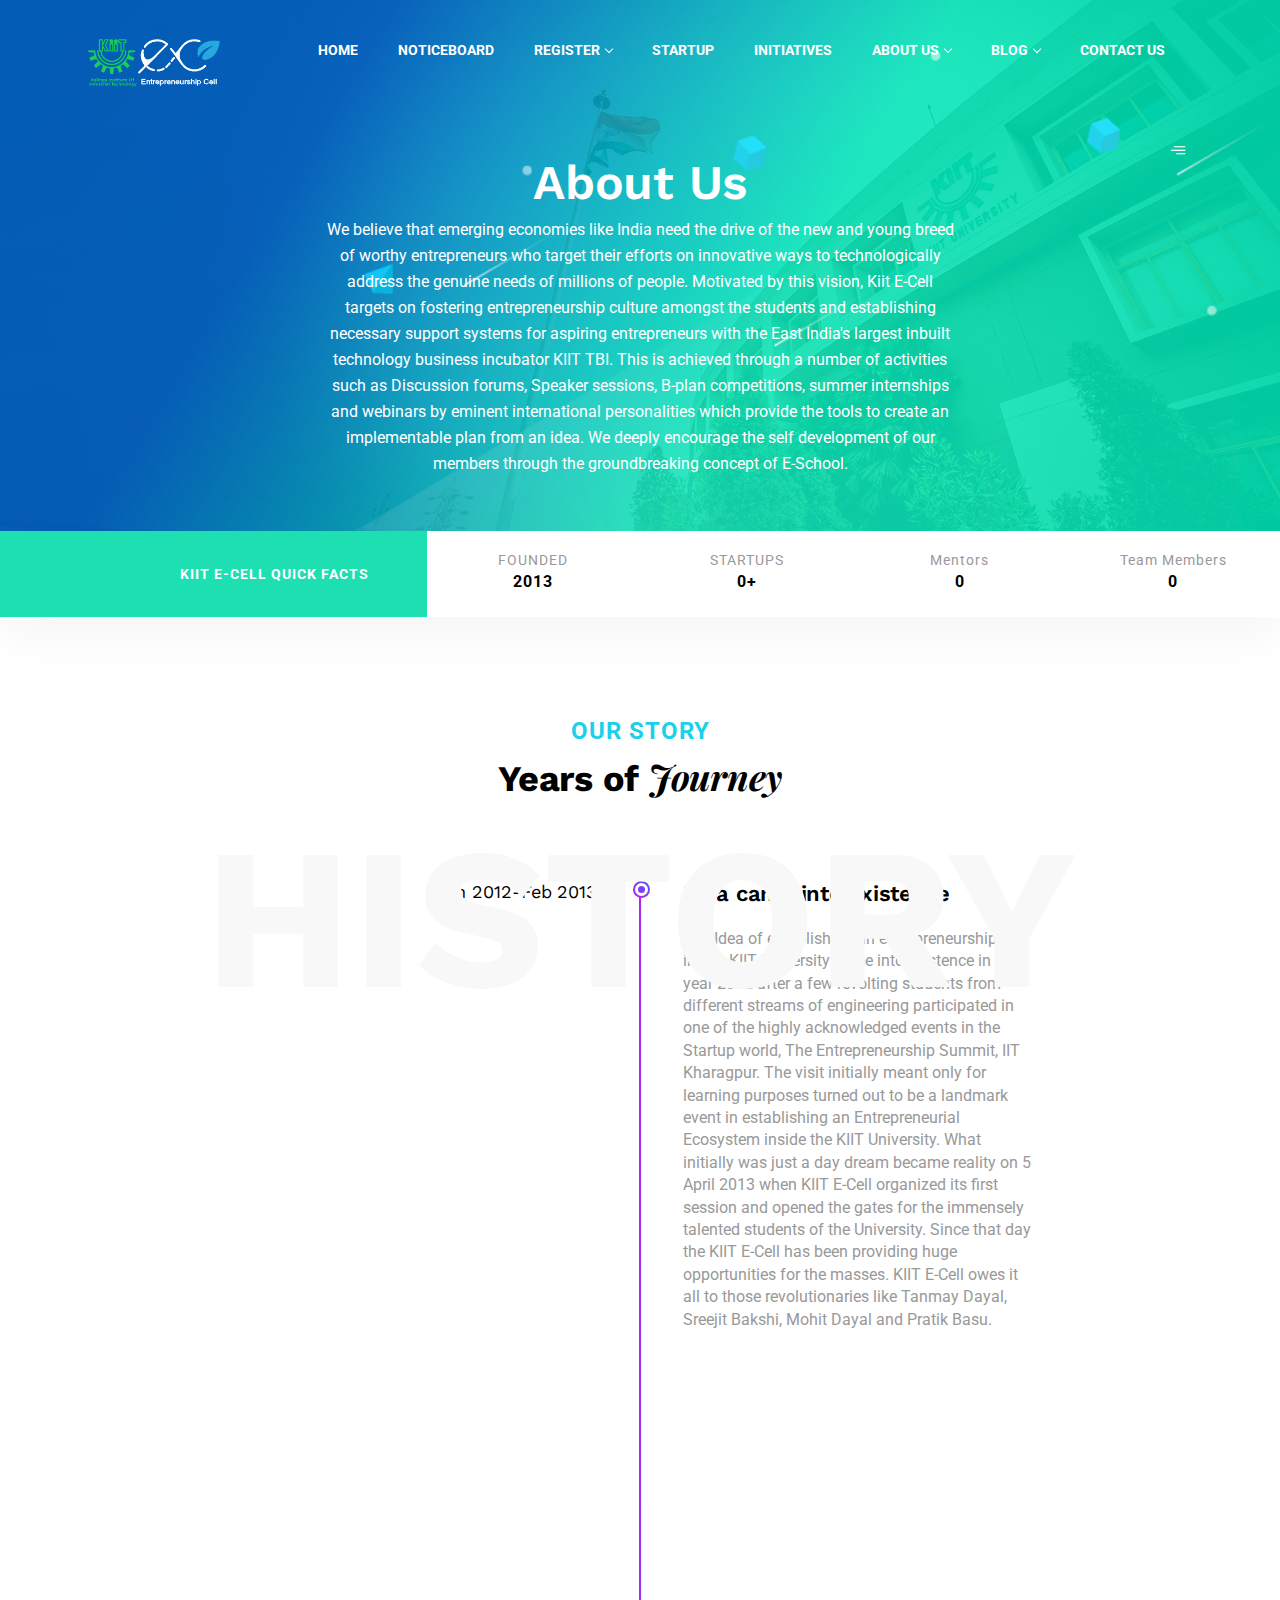
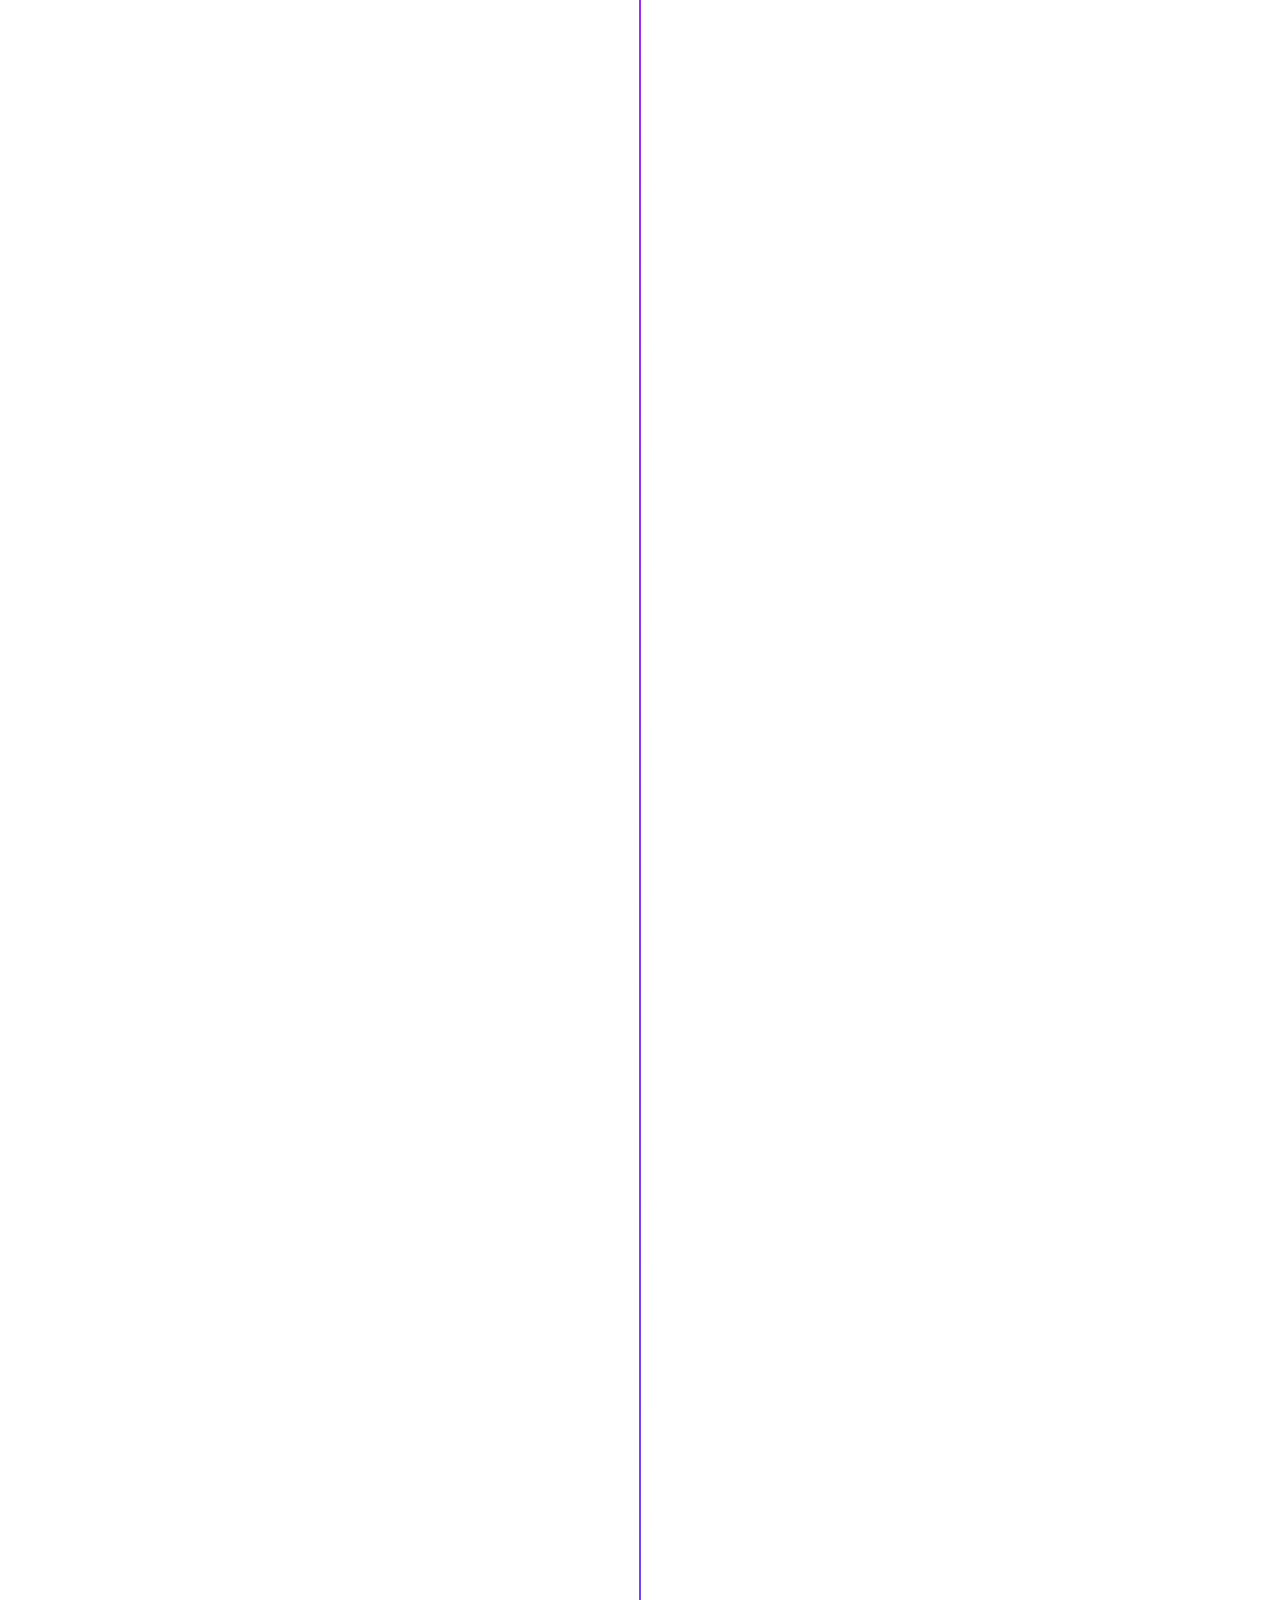
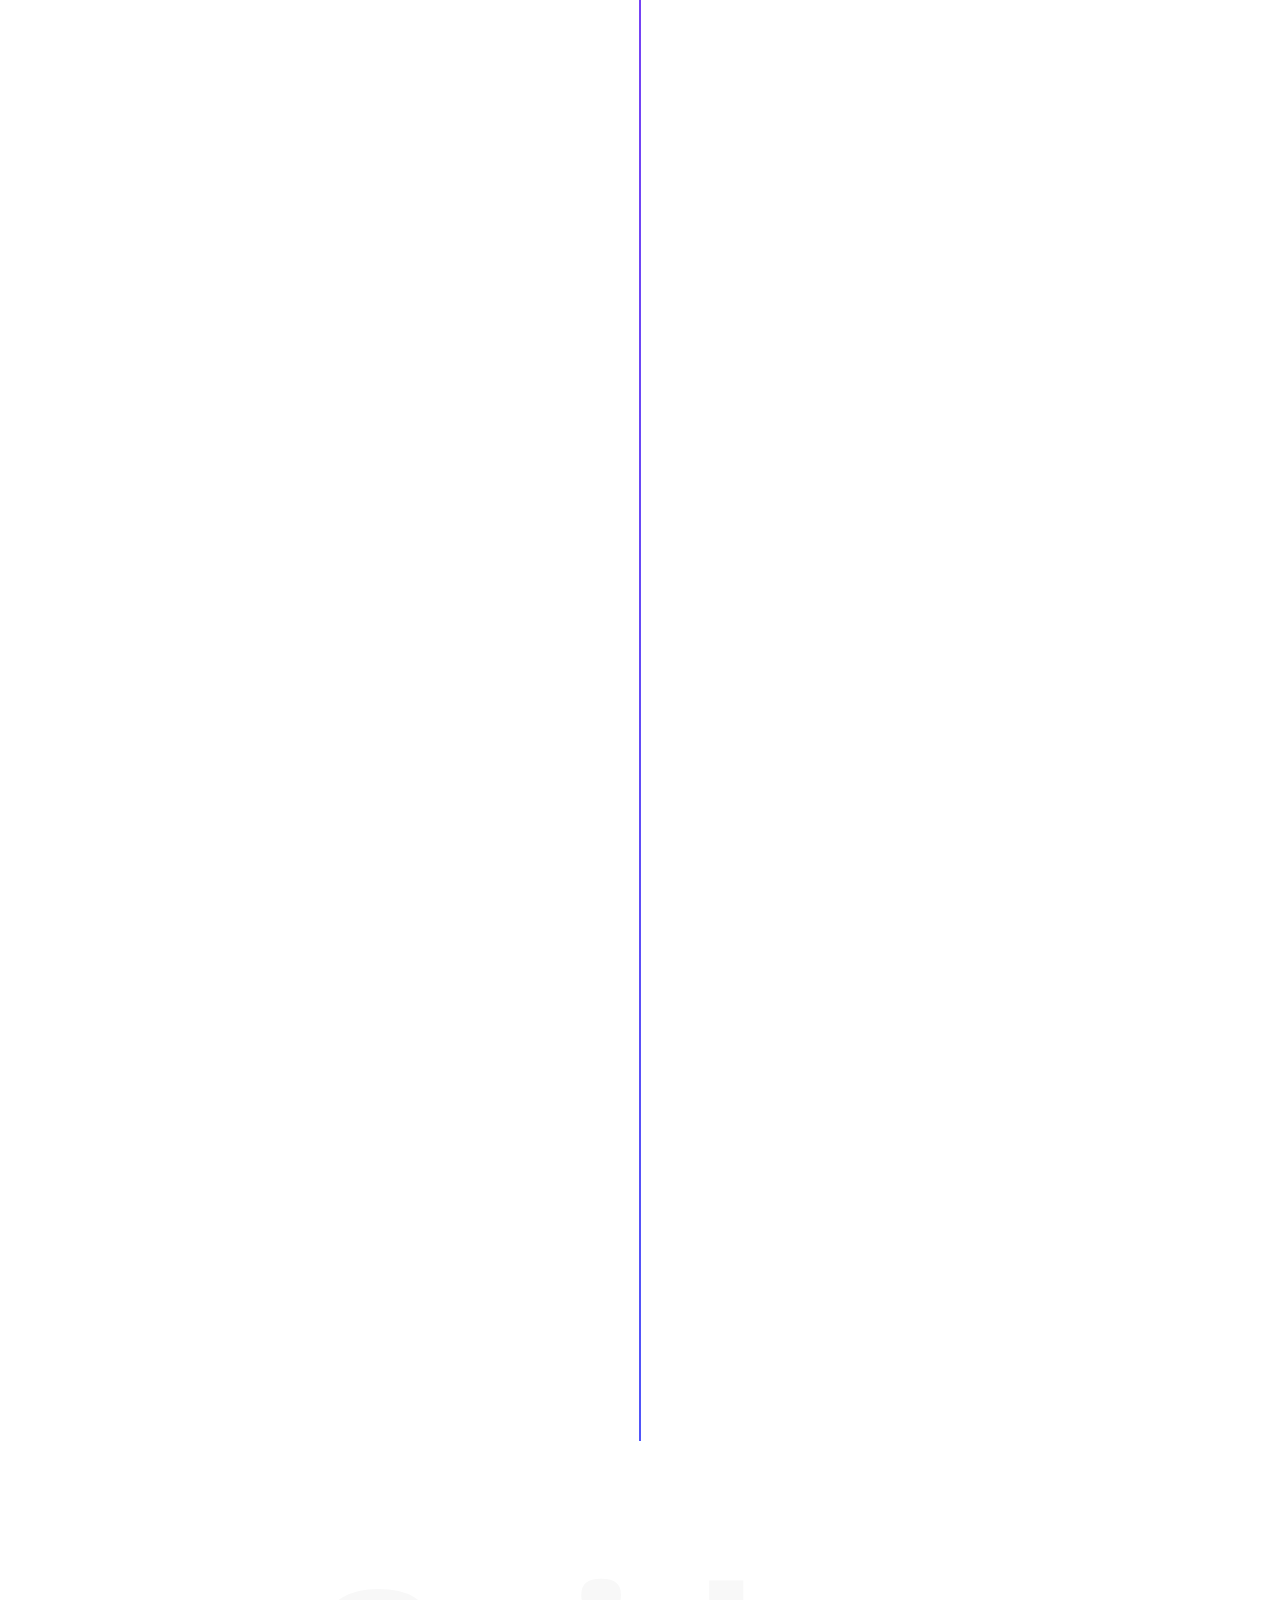
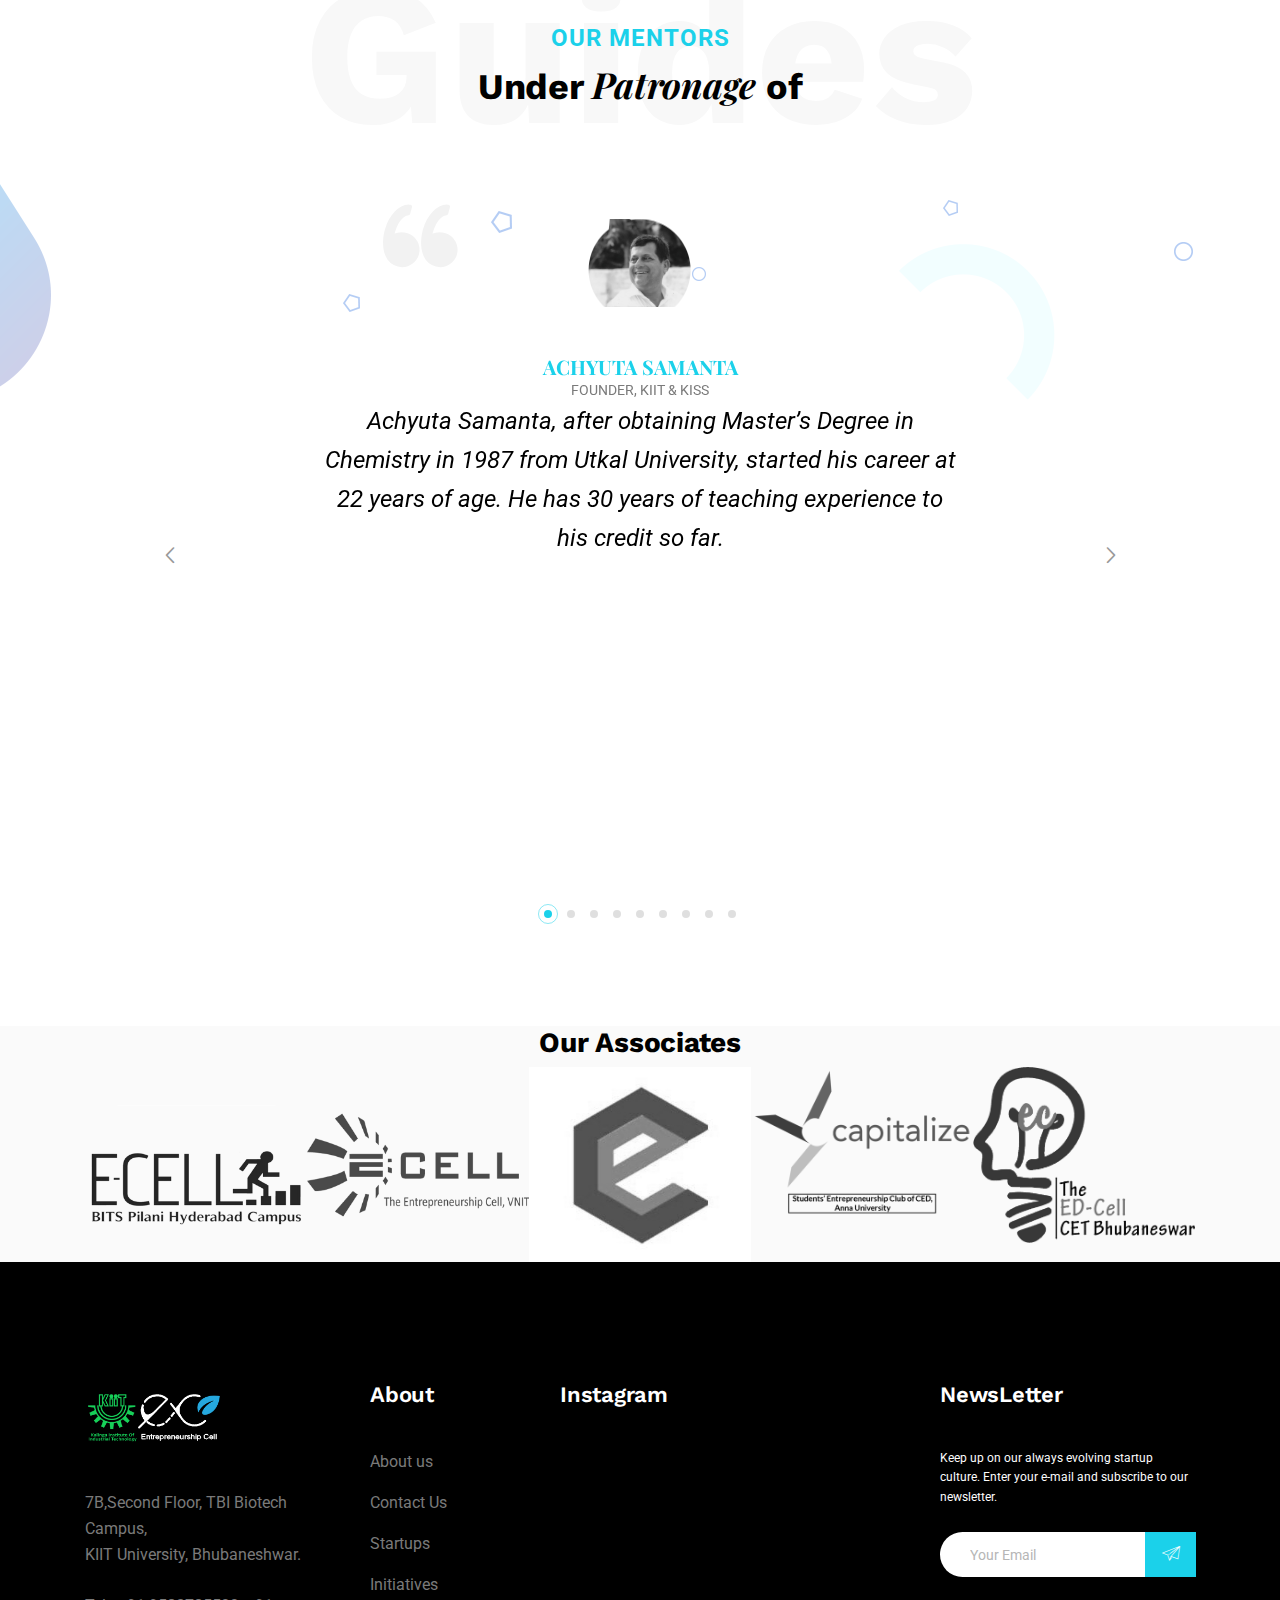
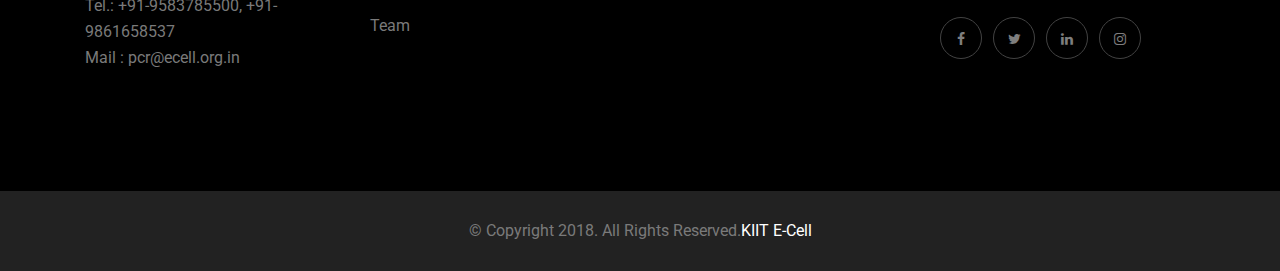
==== commit 090b80a2: "Update about.html" ====
--- a/about.html
+++ b/about.html
@@ -59,7 +59,7 @@
         <div class="row">
             <div class="col-lg-2">
                 <div class="xs-logo-wraper">
-                    <a href="index.html" class="xs-logo">
+                    <a href="index.php" class="xs-logo">
                         <img src="assets/images/logotest (1).png" height="171" width="136" alt="Ecell Logo">
                     </a>
                 </div>
@@ -157,7 +157,7 @@
 			<div class="col-md-7 mx-auto">
 				<div class="inner-banner">
 					<h2 class="inner-banner-title">About Us</h2>
-					<p class="inner-banner-content" style="text-align: justify">We believe that emerging economies like India need the drive of the new and young breed of worthy entrepreneurs who target their efforts on innovative ways to technologically address the genuine needs of millions of people. Motivated by this vision, Kiit E-Cell targets on fostering entrepreneurship culture amongst the students and establishing necessary support systems for aspiring entrepreneurs with the East India's largest inbuilt technology business incubator KIIT TBI. This is achieved through a number of activities such as Discussion forums, Speaker sessions, B-plan competitions, summer internships and webinars by eminent international personalities which provide the tools to create an implementable plan from an idea. We deeply encourage the self development of our members through the groundbreaking concept of E-School.
+					<p class="inner-banner-content">We believe that emerging economies like India need the drive of the new and young breed of worthy entrepreneurs who target their efforts on innovative ways to technologically address the genuine needs of millions of people. Motivated by this vision, Kiit E-Cell targets on fostering entrepreneurship culture amongst the students and establishing necessary support systems for aspiring entrepreneurs with the East India's largest inbuilt technology business incubator KIIT TBI. This is achieved through a number of activities such as Discussion forums, Speaker sessions, B-plan competitions, summer internships and webinars by eminent international personalities which provide the tools to create an implementable plan from an idea. We deeply encourage the self development of our members through the groundbreaking concept of E-School.
 
 </p>
 				</div>
--- a/assets/css/style.css
+++ b/assets/css/style.css
@@ -1 +1 @@
-:root{font-size:16px}body{overflow-x:hidden;-webkit-font-smoothing:antialiased;-moz-osx-font-smoothing:grayscale;font-family:"Roboto", sans-serif;font-weight:400;line-height:1.625;color:#999999}iframe{border:none}a,b,div,li,ul{-webkit-tap-highlight-color:rgba(0, 0, 0, 0);-webkit-tap-highlight-color:transparent;-moz-outline-:none}a:active,a:focus,input,input:active,input:focus,input:hover,textarea,textarea:active,textarea:focus,textarea:hover{-moz-outline:none;outline:none}embed,img:not([draggable]),object,video{max-width:100%;height:auto}a{text-decoration:none;outline:0}a:active,a:focus,a:hover,a:visited{text-decoration:none;outline:0}img{border:none;max-width:100%;vertical-align:middle;-webkit-user-select:none;-moz-user-select:none;-ms-user-select:none;user-select:none;height:auto}li,ul{margin:0;padding:0;list-style:none}.clear-both:after,.clear-both:before{display:table;content:"";clear:both}button:focus{outline:none}.nav-sticky{-webkit-transition:all 0.6s cubic-bezier(0.65, 0.05, 0.36, 1);-o-transition:all 0.6s cubic-bezier(0.65, 0.05, 0.36, 1);transition:all 0.6s cubic-bezier(0.65, 0.05, 0.36, 1)}.nav-sticky.sticky-header{position:fixed;-webkit-transform:translateY(-150%);-ms-transform:translateY(-150%);transform:translateY(-150%);background-color:#f1f1f1;width:100%;z-index:100;-webkit-box-shadow:0px 5px 10px 0px rgba(0, 0, 0, 0.1);box-shadow:0px 5px 10px 0px rgba(0, 0, 0, 0.1)}.nav-sticky.sticky-header .xs-logo{padding:23px 0}.nav-sticky.sticky-header .xs-menu-tools{padding:28px 0}.nav-sticky.sticky-header .xs-menu-tools>li>a{color:#000000}.nav-sticky.sticky-header .xs-menus .nav-menu>li>a{padding:33px 10px;color:#000000}.nav-sticky.sticky-header .xs-menus .nav-menu>li>a .submenu-indicator-chevron{border-color:transparent #000000 #000000 transparent}.nav-sticky.sticky-header.sticky{-webkit-transform:translateY(0%);-ms-transform:translateY(0%);transform:translateY(0%)}.nav-sticky.sticky-header.nav-light{background-color:#FFFFFF;-webkit-box-shadow:0px 5px 10px 0px rgba(0, 0, 0, 0.1);box-shadow:0px 5px 10px 0px rgba(0, 0, 0, 0.1)}.nav-sticky .xs-menus:not(.xs-hidden-menus) .megamenu-panel{overflow-y:scroll;height:500px}.header-transparent{position:absolute;top:0;left:0;width:100%;z-index:100}.header-transparent .xs-top-bar{background-color:rgba(0, 0, 0, 0.25)}.header-transparent .xs-menus .nav-menu>li>a{color:#FFFFFF}.header-transparent .xs-header{border-bottom:1px solid rgba(255, 255, 255, 0.2)}.header-transparent .xs-menu-tools>li>a{color:#FFFFFF}.header-transparent .xs-menus .nav-menu>li>a:before{background-color:#fefefe}.header-transparent .xs-menus .single-page-menu>li>a{color:#21069b}.header-transparent .xs-menus .single-page-menu>li>a:before{background-color:#21069b}.xs-menus .nav-menu>li{margin-right:20px}.xs-menus .nav-menu>li:last-child{margin-right:0px}.xs-menus .nav-menu>li>a{color:#333333;font-size:0.875rem;padding:53px 10px;font-weight:700;position:relative;-webkit-transition:all 0.4s ease;-o-transition:all 0.4s ease;transition:all 0.4s ease}.xs-menus .nav-menu>li>a .submenu-indicator-chevron{border-color:transparent #FFFFFF #FFFFFF transparent}.nav-menu li.active>a{color:#1bd1ea!important}.nav-menu li.active>a .submenu-indicator-chevron{border-color:transparent #1bd1ea #1bd1ea transparent!important}.nav-menu li>.nav-dropdown a.active{color:#1bd1ea!important}.xs-header{-webkit-transition:all 0.4s ease;-o-transition:all 0.4s ease;transition:all 0.4s ease}.xs-header .xs-logo{display:block;padding:40px 0;-webkit-transition:all 0.4s ease;-o-transition:all 0.4s ease;transition:all 0.4s ease}.xs-header.header-style2 .xs-menus .nav-menu>li:not(:last-child){margin-right:25px}.xs-header.header-style2 .xs-menus .nav-menu>li>a{color:#606060}.xs-header.header-style2 .xs-menus .nav-menu>li>a .submenu-indicator-chevron{border-color:transparent #606060 #606060 transparent}.xs-header.header-style2 .xs-menu-tools>li>a:not(.languageSwitcher-button){color:#b224ef;background:-webkit-linear-gradient(331deg, #b224ef 11%, #5055fa 84%);background:-o-linear-gradient(331deg, #b224ef 11%, #5055fa 84%);background:linear-gradient(119deg, #b224ef 11%, #5055fa 84%);-webkit-background-clip:text;-webkit-text-fill-color:transparent}.xs-header.header-style2 .xs-menu-tools>li .lang-title{color:#606060}.xs-header.header-style3 .xs-logo{padding:27px 0}.xs-header.header-style3 .xs-menus .nav-menu>li>a{padding:42px 10px}.xs-header.header-style4 .xs-menus .nav-menu>li>a{padding:44px 0;color:#cdcfe6}.xs-header.header-style4 .xs-logo{padding:32px 0}.xs-header.header-style4 .xs-menu-tools{padding:36px 0}.xs-header.header-style5{background-color:#e8ebf4;border-bottom:0px}.xs-header.header-style5 .xs-menu-tools{padding:30px 0}.xs-header.header-style5 .xs-menu-tools>li>a{font-size:2.25rem;color:#21069b;line-height:1}.xs-header .single-page-menu>li{position:relative}.xs-header .single-page-menu>li:not(:last-child){padding-right:40px;margin-right:40px}.xs-header .single-page-menu>li:not(:last-child):before{position:absolute;content:"";width:5px;height:5px;background-color:#babcc3;border-radius:50%;right:0;top:50%;-webkit-transform:translateY(-50%);-ms-transform:translateY(-50%);transform:translateY(-50%)}.xs-header .single-page-menu>li>a{padding:39px 0;color:#21069b;font-size:1.125rem;font-weight:700}.xs-header .single-page-menu>li>a:before{position:absolute;content:"";bottom:0;left:0;height:2px;width:0%;background-color:#21069b;-webkit-transition:all 0.4s ease;-o-transition:all 0.4s ease;transition:all 0.4s ease}.xs-header .single-page-menu>li>a:hover:before{width:100%}.xs-header.header-style6{border-bottom:0px solid #000}.xs-header.header-style6 .xs-logo{padding:25px 0}.xs-header.header-style6 .single-page-menu>li:not(:last-child){padding-right:0;margin-right:0}.xs-header.header-style6 .single-page-menu>li:not(:last-child):before{display:none}.xs-header.header-style6 .single-page-menu>li>a{padding:15px;color:#333;font-size:1rem;font-weight:500}.xs-header.header-style6 .nav-menu>li>a{color:#000000;font-size:0.875rem;font-family:"Roboto", sans-serif;font-weight:500}.xs-header.header-style7,.xs-header.header-style9{border-bottom:1px solid #f5f5f5}.xs-header.header-style7 .xs-logo,.xs-header.header-style9 .xs-logo{padding:30px 0}.xs-header.header-style7 .burger-menu,.xs-header.header-style9 .burger-menu{padding:44px 0}.xs-header.header-style7 .nav-menu>li>a,.xs-header.header-style9 .nav-menu>li>a{color:#000000;font-size:0.875rem;font-family:"Roboto", sans-serif;font-weight:500}.xs-header.header-style7 .single-page-menu>li:before,.xs-header.header-style9 .single-page-menu>li:before{display:none}.xs-header.header-style7 .single-page-menu>li>a,.xs-header.header-style9 .single-page-menu>li>a{padding:15px}.xs-header.header-style7 .xs-menus:not(.xs-hidden-menus) .nav-menu>li:not(:last-child),.xs-header.header-style9 .xs-menus:not(.xs-hidden-menus) .nav-menu>li:not(:last-child){padding-right:25px;margin-right:25px}.xs-header.header-style7 .xs-menus:not(.xs-hidden-menus) .nav-menu>li:not(:last-child):before,.xs-header.header-style9 .xs-menus:not(.xs-hidden-menus) .nav-menu>li:not(:last-child):before{position:absolute;right:0;top:50%;-webkit-transform:translateY(-50%);-ms-transform:translateY(-50%);transform:translateY(-50%);width:5px;height:5px;border-radius:50%;background-color:#e5e5e5}.xs-header.header-style7 .xs-menus:not(.xs-hidden-menus) .nav-menu>li>a,.xs-header.header-style9 .xs-menus:not(.xs-hidden-menus) .nav-menu>li>a{padding:47px 0}.xs-header.header-style7 .xs-menus:not(.xs-hidden-menus) .nav-menu>li>a .submenu-indicator-chevron,.xs-header.header-style9 .xs-menus:not(.xs-hidden-menus) .nav-menu>li>a .submenu-indicator-chevron{border-color:transparent #000000 #000000 transparent}.xs-header.header-style8{border-bottom:0px solid #000}.xs-header.header-style8 .xs-logo{padding:25px 0}.xs-header.header-style8 .single-page-menu>li:not(:last-child){padding-right:0;margin-right:0}.xs-header.header-style8 .single-page-menu>li:not(:last-child):before{display:none}.xs-header.header-style8 .single-page-menu>li>a{padding:15px;color:#333;font-size:1rem;font-weight:500}.xs-header.header-style8 .nav-menu>li>a{color:#000000;font-size:0.875rem;font-family:"Roboto", sans-serif;font-weight:500}.xs-header.header-style8 .burger-menu{padding:20px 0}.xs-header.header-style9{border-bottom:0px solid #000}.xs-header.header-style9 .xs-menus:not(.xs-hidden-menus) .nav-menu>li>a{color:#000000}.xs-header.header-style10{border-bottom:0px solid #000}.xs-header.header-style10 .xs-logo{padding:25px 0}.xs-header.header-style10 .nav-menu>li>a{color:#000000;font-size:0.875rem;font-weight:500}.xs-header.header-style11 .xs-logo{padding:32px 0}.xs-header.header-style11 .nav-menu>li>a{padding:42px 10px;color:#d5e1fb}.xs-header.header-style11 .xs-menu-tools{padding:37px 0}.xs-header .burger-menu{padding:39px 0}.xs-header .xs-menus .nav-menu>li>.nav-submenu{right:auto!important}.nav-sticky.sticky-header .xs-menus .nav-menu>li>a{color:#000000}.nav-sticky.sticky-header .xs-menus .single-page-menu>li>a{padding:29px 0;color:#21069b}.nav-sticky.sticky-header .header-style5 .xs-menu-tools{padding:20px 0}.nav-sticky.sticky-header .header-style7 .burger-menu,.nav-sticky.sticky-header .header-style9 .burger-menu,.nav-sticky.sticky-header .xs-header.header-style9 .burger-menu{padding:29px 0}.nav-sticky.sticky-header .header-style7 .xs-logo,.nav-sticky.sticky-header .header-style9 .xs-logo,.nav-sticky.sticky-header .xs-header.header-style9 .xs-logo{padding:16px 0}.nav-sticky.sticky-header .header-style9 .xs-menus:not(.xs-hidden-menus) .nav-menu>li>a{color:#000000;padding:32px 0}.nav-sticky.sticky-header .humburger.style3 .humburger-icons>span{background-color:#000000}.nav-sticky.sticky-header .humburger.style3 .humburger-icons>span:before{background-color:#000000}.xs_nav-landscape .nav-brand{display:none}.xs-menu-tools{text-align:right;padding:46px 0;-webkit-transition:all 0.4s ease;-o-transition:all 0.4s ease;transition:all 0.4s ease}.xs-menu-tools>li{display:inline-block;margin-right:20px}.xs-menu-tools>li:last-child{margin-right:0px}.xs-menu-tools>li>a{color:#333333;display:inline-block;width:100%;vertical-align:middle;font-weight:700}.xs-menu-tools>li>a .xs-flag{width:24px;height:24px;background-repeat:no-repeat;background-position:center center;background-size:cover;border-radius:100%;display:inline-block;vertical-align:middle;margin-right:9px}.xs-menu-tools>li>a .lang-title{vertical-align:middle;font-size:0.875rem}.home-menu-panel a{display:block;text-align:center}.home-menu-panel a img{margin-bottom:20px}.home-menu-panel a h4{font-size:1.0625rem;margin-bottom:0px}@media (max-width:991px){.nav-sticky .xs_nav-portrait .nav-menus-wrapper{height:100vh}.nav-sticky .nav-overlay-panel{height:100vh}}.nav-sticky .xs-hidden-menus .nav-menus-wrapper{height:100vh}.nav-sticky .nav-overlay-panel{height:100vh}.xs-header>.container{position:relative}.xs-header>.container>.row>[class^=col-]{position:static}.xs-header .xs-menus .nav-menu>li .nav-submenu{border-top:0px solid #000}.xs-header .xs-menus .nav-menu>li .megamenu-panel.nav-submenu{right:0px!important}.xs-hidden-menus .home-menu-panel>.row>[class*=col-]{max-width:100%;-webkit-box-flex:0;-ms-flex:0 0 100%;flex:0 0 100%}.home-menu-panel{border-top:0px solid #000}.home-menu-panel .menu-content{margin-bottom:20px}.home-menu-panel .menu-content:hover .menu-image>img{-webkit-transform:scale(1.03);-ms-transform:scale(1.03);transform:scale(1.03)}.home-menu-panel .menu-content .menu-image{position:relative;overflow:hidden;-webkit-box-shadow:0px 5px 15px 0px rgba(23, 104, 221, 0.1);box-shadow:0px 5px 15px 0px rgba(23, 104, 221, 0.1);margin-bottom:15px}.home-menu-panel .menu-content .menu-image>img{-webkit-transition:all 0.4s ease;-o-transition:all 0.4s ease;transition:all 0.4s ease}.home-menu-panel .menu-content h4{font-weight:700;font-size:1.0625rem}.home-menu-panel .menu-content.active h4{color:#1bd1ea}.xs-header.header-style6 .xs-logo{padding:15px 0}.xs-header.header-style6 .burger-menu{padding:29px 0}.submenu-indicator{margin-top:4px}.mfp-bg.xs-promo-popup{background-color:rgba(0, 0, 0, 0.87);padding-bottom:100%;border-radius:100%;overflow:hidden;-webkit-animation:menu-animation .8s ease-out forwards;animation:menu-animation .8s ease-out forwards}@-webkit-keyframes menu-animation{0%{opacity:0;-webkit-transform:scale(0.04) translateY(300%);transform:scale(0.04) translateY(300%)}40%{-webkit-transform:scale(0.04) translateY(0);transform:scale(0.04) translateY(0);-webkit-transition:ease-out;-o-transition:ease-out;transition:ease-out}40%{-webkit-transform:scale(0.04) translateY(0);transform:scale(0.04) translateY(0)}60%{opacity:1;-webkit-transform:scale(0.02) translateY(0px);transform:scale(0.02) translateY(0px)}61%{opacity:1;-webkit-transform:scale(0.04) translateY(0px);transform:scale(0.04) translateY(0px)}99.9%{opacity:1;height:0;padding-bottom:100%;border-radius:100%}to{opacity:1;-webkit-transform:scale(2) translateY(0px);transform:scale(2) translateY(0px);height:100%;padding-bottom:0;border-radius:0}}@keyframes menu-animation{0%{opacity:0;-webkit-transform:scale(0.04) translateY(300%);transform:scale(0.04) translateY(300%)}40%{-webkit-transform:scale(0.04) translateY(0);transform:scale(0.04) translateY(0);-webkit-transition:ease-out;-o-transition:ease-out;transition:ease-out}40%{-webkit-transform:scale(0.04) translateY(0);transform:scale(0.04) translateY(0)}60%{opacity:1;-webkit-transform:scale(0.02) translateY(0px);transform:scale(0.02) translateY(0px)}61%{opacity:1;-webkit-transform:scale(0.04) translateY(0px);transform:scale(0.04) translateY(0px)}99.9%{opacity:1;height:0;padding-bottom:100%;border-radius:100%}to{opacity:1;-webkit-transform:scale(2) translateY(0px);transform:scale(2) translateY(0px);height:100%;padding-bottom:0;border-radius:0}}.xs-promo-popup .modal-content{background-color:transparent;padding:0px;border:0px}.xs-promo-popup .mfp-close{color:#FFFFFF;opacity:0;-webkit-transition:all 1s ease .8s;-o-transition:all 1s ease .8s;transition:all 1s ease .8s;-webkit-transform:translateY(-500px);-ms-transform:translateY(-500px);transform:translateY(-500px)}.xs-promo-popup.mfp-ready .mfp-close{opacity:1;-webkit-transform:translateY(0);-ms-transform:translateY(0);transform:translateY(0)}.xs-promo-popup.my-mfp-slide-bottom .zoom-anim-dialog{opacity:0;-webkit-transition:all 1s ease .8s;-o-transition:all 1s ease .8s;transition:all 1s ease .8s;-webkit-transform:translateY(-500px);-ms-transform:translateY(-500px);transform:translateY(-500px)}.xs-promo-popup.my-mfp-slide-bottom.mfp-ready .zoom-anim-dialog{opacity:1;-webkit-transform:translateY(0);-ms-transform:translateY(0);transform:translateY(0)}.language-content p{color:#FFFFFF;text-align:center;margin-bottom:40px;font-size:1.25rem}.flag-lists{text-align:center}.flag-lists li{display:inline-block;margin-right:25px}.flag-lists li:last-child{margin-right:0}.flag-lists li a{display:block;color:#FFFFFF;-webkit-transition:all 0.4s ease;-o-transition:all 0.4s ease;transition:all 0.4s ease;-webkit-backface-visibility:hidden;backface-visibility:hidden}.flag-lists li a:hover{opacity:.7}.flag-lists li a img{width:40px;height:40px;margin-right:10px}.modal-searchPanel .xs-search-group{position:relative}.modal-searchPanel .xs-search-group input:not([type=submit]){height:70px;background-color:transparent;border-radius:50px;border:2px solid #FFFFFF;color:#FFFFFF;padding:0 30px}.modal-searchPanel .xs-search-group input:not([type=submit])::-webkit-input-placeholder{color:#FFFFFF}.modal-searchPanel .xs-search-group input:not([type=submit])::-moz-placeholder{color:#FFFFFF}.modal-searchPanel .xs-search-group input:not([type=submit]):-ms-input-placeholder{color:#FFFFFF}.modal-searchPanel .xs-search-group input:not([type=submit]):-moz-placeholder{color:#FFFFFF}.modal-searchPanel .xs-search-group .search-button{background-color:transparent;border:0px;padding:0;color:#FFFFFF;position:absolute;right:0;cursor:pointer;top:50%;-webkit-transform:translateY(-50%);-ms-transform:translateY(-50%);transform:translateY(-50%);height:100%;width:70px;border-radius:0 50px 50px 0}.widget-heading{position:absolute;top:0;right:0;padding:25px}.mini_cart_item{margin-bottom:20px;padding-bottom:20px}.xs-empty-content{text-align:center;padding:120px 30px 30px}.xs-empty-content .widget-title{font-size:1.375rem}.xs-empty-content .xs-title{margin-bottom:20px;font-size:1.125rem}.xs-empty-content .woocommerce-mini-cart__empty-message{font-size:1.25rem}.xs-empty-content .empty-cart-icon{font-size:3.125rem}.sidebar-textwidget .sidebar-logo-wraper{margin-bottom:33px}.sidebar-textwidget .sidebar-logo-wraper a{display:inline-block}.sidebar-textwidget>p{font-size:0.9375rem;line-height:1.5;margin-bottom:40px}.sidebar-textwidget .social-list{margin-bottom:30px;text-align:center}.sideabr-list-widget{margin-bottom:40px}.sideabr-list-widget li{margin-bottom:20px}.sideabr-list-widget li:last-child{margin-bottom:0px}.sideabr-list-widget img{margin-right:15px;margin-top:3px}.sideabr-list-widget a,.sideabr-list-widget p{margin-bottom:2px;color:#000000;margin-bottom:8px;display:block}.sideabr-list-widget span{display:block;font-size:0.875rem;color:#1768dd}.sideabr-list-widget .media-body{line-height:1;margin-top:6px}.subscribe-form-wraper{position:relative;margin-bottom:40px}.subscribe-form-wraper p{font-size:1.125rem;font-weight:700;margin-bottom:15px;line-height:1;color:#1768dd}.xs-sidebar-group .xs-overlay{left:100%;top:0;position:fixed;z-index:101;height:100%;opacity:0;width:100%;visibility:hidden;-webkit-transition:all .4s ease-in .8s;-o-transition:all .4s ease-in .8s;transition:all .4s ease-in .8s;cursor:url(../images/cross-out.png), pointer}.xs-sidebar-widget{position:fixed;right:-100%;top:0;bottom:0;width:100%;max-width:420px;z-index:999999;overflow:hidden;overflow-y:auto;-webkit-overflow-scrolling:touch;background-color:#fff;-webkit-transition:all 0.5s cubic-bezier(0.9, 0.03, 0, 0.96) 0.6s;-o-transition:all 0.5s cubic-bezier(0.9, 0.03, 0, 0.96) 0.6s;transition:all 0.5s cubic-bezier(0.9, 0.03, 0, 0.96) 0.6s;visibility:hidden;opacity:0}.xs-sidebar-group.isActive .xs-overlay{opacity:.9;visibility:visible;-webkit-transition:all .8s ease-out 0s;-o-transition:all .8s ease-out 0s;transition:all .8s ease-out 0s;left:0}.xs-sidebar-group.isActive .xs-sidebar-widget{opacity:1;visibility:visible;right:0;-webkit-transition:all 0.7s cubic-bezier(0.9, 0.03, 0, 0.96) 0.4s;-o-transition:all 0.7s cubic-bezier(0.9, 0.03, 0, 0.96) 0.4s;transition:all 0.7s cubic-bezier(0.9, 0.03, 0, 0.96) 0.4s}.sidebar-textwidget{padding:40px;padding-top:120px}.close-side-widget{color:#1768dd;font-size:0.9375rem;display:block;width:40px;height:40px;line-height:40px;border:1px solid currentColor;border-radius:50%;text-align:center}.sidebar-widget-container{position:relative;top:150px;opacity:0;visibility:hidden;-webkit-transition:all .3s ease-in .3s;-o-transition:all .3s ease-in .3s;transition:all .3s ease-in .3s;-webkit-backface-visibility:hidden;backface-visibility:hidden}.xs-sidebar-group.isActive .sidebar-widget-container{top:0px;opacity:1;visibility:visible;-webkit-transition:all 1s ease-out 1.2s;-o-transition:all 1s ease-out 1.2s;transition:all 1s ease-out 1.2s;-webkit-backface-visibility:hidden;backface-visibility:hidden}#preloader{position:fixed;top:0px;left:0px;height:100%;width:100%;z-index:9999999999;background-color:#1868dd;-webkit-transition:all 1s ease-in;-o-transition:all 1s ease-in;transition:all 1s ease-in}#preloader .preloader-cancel-btn{position:fixed;bottom:0;right:0;padding:40px;-webkit-transition:all 1s ease-in;-o-transition:all 1s ease-in;transition:all 1s ease-in}#preloader.loaded{top:-150%}#preloader.loaded .preloader-cancel-btn{bottom:150%}.prelaoder-btn{padding:10px 30px}.preloader-wrapper{top:50%;left:50%;-webkit-transform:translate(-50%, -50%);-ms-transform:translate(-50%, -50%);transform:translate(-50%, -50%);position:absolute}.spinner{width:40px;height:40px;background-color:#FFFFFF;-webkit-animation:sk-rotateplane 1.2s infinite ease-in-out;animation:sk-rotateplane 1.2s infinite ease-in-out}@-webkit-keyframes sk-rotateplane{0%{-webkit-transform:perspective(120px)}50%{-webkit-transform:perspective(120px) rotateY(180deg)}to{-webkit-transform:perspective(120px) rotateY(180deg) rotateX(180deg)}}@keyframes sk-rotateplane{0%{transform:perspective(120px) rotateX(0deg) rotateY(0deg);-webkit-transform:perspective(120px) rotateX(0deg) rotateY(0deg)}50%{transform:perspective(120px) rotateX(-180.1deg) rotateY(0deg);-webkit-transform:perspective(120px) rotateX(-180.1deg) rotateY(0deg)}to{transform:perspective(120px) rotateX(-180deg) rotateY(-179.9deg);-webkit-transform:perspective(120px) rotateX(-180deg) rotateY(-179.9deg)}}.social-list li{display:inline-block;margin-right:10px}.social-list li:last-child{margin-right:0px}.social-list li a{display:block;width:42px;height:42px;line-height:42px;border-radius:100%;border:1px solid #6b7499;text-align:center;font-size:0.875rem;color:#333333}.social-list li a.facebook{color:#4969a8}.social-list li a.facebook:hover{background-color:#4969a8;border-color:#4969a8}.social-list li a.twitter{color:#2aa3ef}.social-list li a.twitter:hover{background-color:#2aa3ef;border-color:#2aa3ef}.social-list li a.linkedin{color:#1178b3}.social-list li a.linkedin:hover{background-color:#1178b3;border-color:#1178b3}.social-list li a.instagram{color:#e8715c}.social-list li a.instagram:hover{background-color:#e8715c;border-color:#e8715c}.social-list li a.googlePlus{color:#dc4a38}.social-list li a.googlePlus:hover{background-color:#dc4a38;border-color:#dc4a38}.social-list li a.vimeo{color:#1ab7ea}.social-list li a.vimeo:hover{background-color:#1ab7ea;border-color:#1ab7ea}.social-list li a.pinterest{color:#bd081c}.social-list li a.pinterest:hover{background-color:#bd081c;border-color:#bd081c}.social-list li a:hover{color:#FFFFFF}.social-list.version-2 li a{color:#FFFFFF;font-size:0.745625rem;width:35px;height:35px;line-height:35px;border:0px;border:1px solid transparent}.social-list.version-2 li a.facebook{background-color:#4969a8}.social-list.version-2 li a.facebook:hover{color:#4969a8;border-color:currentColor}.social-list.version-2 li a.twitter{background-color:#2aa3ef}.social-list.version-2 li a.twitter:hover{color:#2aa3ef;border-color:currentColor}.social-list.version-2 li a.linkedin{background-color:#1178b3}.social-list.version-2 li a.linkedin:hover{color:#1178b3;border-color:currentColor}.social-list.version-2 li a.instagram{background-color:#e8715c}.social-list.version-2 li a.instagram:hover{color:#e8715c;border-color:currentColor}.social-list.version-2 li a.googlePlus{background-color:#dc4a38}.social-list.version-2 li a.googlePlus:hover{color:#dc4a38;border-color:currentColor}.social-list.version-2 li a.vimeo{background-color:#1ab7ea}.social-list.version-2 li a.vimeo:hover{color:#1ab7ea;border-color:currentColor}.social-list.version-2 li a:hover{background-color:transparent}.social-list.version-3 li a{height:37px;line-height:37px;width:100%;border-radius:18.5px;text-align:left;padding:0 23px;font-size:0.9375rem;color:#FFFFFF!important;border:0px}.social-list.version-3 li a i{padding-right:10px}.social-list.version-3 li a.facebook{background-color:#4969a8}.social-list.version-3 li a.facebook:hover{background-color:#324873}.social-list.version-3 li a.twitter{background-color:#2aa3ef}.social-list.version-3 li a.twitter:hover{background-color:#0e7abe}.social-list.version-3 li a.linkedin{background-color:#1178b3}.social-list.version-3 li a.linkedin:hover{background-color:#0a496d}.social-list.version-3 li a.googlePlus{background-color:#dc4a38}.social-list.version-3 li a.googlePlus:hover{background-color:#aa2d1e}.social-list.social-block li{display:block;margin-right:0px}.social-list.social-block li:not(:last-child){margin-bottom:5px}.social-list.version-4 li a{background-color:#FFFFFF;-webkit-box-shadow:0px 10px 15px 0px rgba(0, 0, 0, 0.07);box-shadow:0px 10px 15px 0px rgba(0, 0, 0, 0.07);width:30px;height:30px;line-height:30px;border:1px solid transparent;font-size:0.8125rem}.social-list.version-5 li a{width:30px;height:30px;line-height:30px;border:1px solid transparent;font-size:0.75rem;background-color:#FFFFFF}.social-list.version-5 li a:hover{background-color:#e6e6e6}.social-list.version-5 li a>i{background:-webkit-linear-gradient(331deg, #b224ef 19%, #5055fa 84%);background:-o-linear-gradient(331deg, #b224ef 19%, #5055fa 84%);background:linear-gradient(119deg, #b224ef 19%, #5055fa 84%);-webkit-text-fill-color:transparent;-webkit-background-clip:text;color:#b224ef}.social-list.square>li>a{border-radius:0%}.simple-social-list li{display:inline-block;margin-right:32px}.simple-social-list li:last-child{margin-right:0px}.simple-social-list li a{color:#FFFFFF;display:block;font-size:1.125rem}.simple-social-list li a.facebook{color:#3e5c9a}.simple-social-list li a.facebook:hover{color:#283b63}.simple-social-list li a.twitter{color:#1da1f2}.simple-social-list li a.twitter:hover{color:#0b76b8}.simple-social-list li a.googlePlus{color:#fb2f14}.simple-social-list li a.googlePlus:hover{color:#bf1903}.simple-social-list li a.linkedin{color:#0077b5}.simple-social-list li a.linkedin:hover{color:#004569}.simple-social-list li a.instagram{color:#e8715c}.simple-social-list li a.instagram:hover{color:#d93b1f}.simple-social-list li a.behance{color:#1769ff}.simple-social-list li a.behance:hover{color:#0047ca}.simple-social-list li a.dribbble{color:#ea4c89}.simple-social-list li a.dribbble:hover{color:#d11960}.simple-social-list.version-2>li{vertical-align:middle}.simple-social-list.version-2>li:not(:last-child){margin-right:0px}.simple-social-list.version-2>li .title{color:#21069b;font-size:1.75rem;font-weight:900;font-family:"Roboto", sans-serif;display:inline-block;padding-right:30px}.simple-social-list.version-2>li>a{width:50px;height:50px;line-height:50px;border-radius:50%;font-size:1.125rem;color:#000000;border-radius:50%;text-align:center}.simple-social-list.version-2>li>a:hover{-webkit-box-shadow:0px 7px 25px 0px rgba(0, 0, 0, 0.1);box-shadow:0px 7px 25px 0px rgba(0, 0, 0, 0.1);background-color:#FFFFFF}.simple-social-list.vertical>li{display:block;margin-right:0px}.simple-social-list.vertical>li:not(:last-child){margin-bottom:18px}.simple-social-list.vertical>li>a{color:#000000;position:relative}.simple-social-list.vertical>li>a:after{content:"";background-color:rgba(0, 0, 0, 0.2);height:3px;width:10px;display:inline-block;-webkit-transform-origin:0% 50%;-ms-transform-origin:0% 50%;transform-origin:0% 50%;-webkit-transform:scaleX(0);-ms-transform:scaleX(0);transform:scaleX(0);-webkit-transition:-webkit-transform 300ms ease;transition:-webkit-transform 300ms ease;-o-transition:transform 300ms ease;transition:transform 300ms ease;transition:transform 300ms ease, -webkit-transform 300ms ease;position:relative;top:-5px;right:-7px}.simple-social-list.vertical>li>a:hover:after{-webkit-transform:scaleX(1);-ms-transform:scaleX(1);transform:scaleX(1);-webkit-transform-origin:100% 100%;-ms-transform-origin:100% 100%;transform-origin:100% 100%}.xs-banner{display:-webkit-box;display:-ms-flexbox;display:flex;-webkit-box-align:center;-ms-flex-align:center;align-items:center;position:relative;z-index:1}.case-details-banner .agency-banner-content p{color:#FFFFFF;font-size:1rem}.banner-icon-image{position:absolute;top:0;left:0;height:100%;width:100%;z-index:-1;background-image:url(../images/welcome/welcome-icon-bg-2.png);background-repeat:no-repeat;background-position:center center;background-size:cover}.agency-banner{min-height:850px;overflow:hidden;background:#0369d1;background:-webkit-linear-gradient(-3deg, #0369d1 0%, #00ecbc 100%);background:-webkit-linear-gradient(357deg, #0369d1 0%, #00ecbc 100%);background:-o-linear-gradient(357deg, #0369d1 0%, #00ecbc 100%);background:linear-gradient(93deg, #0369d1 0%, #00ecbc 100%)}.agency-banner-content{color:#FFFFFF}.agency-banner-content .watermark-title{font-size:21.875rem;opacity:.06;top:-106px;left:-7px}.single-banner-slider{min-height:800px;display:-webkit-box;display:-ms-flexbox;display:flex;-webkit-box-align:center;-ms-flex-align:center;align-items:center}.single-banner-slider{background-repeat:no-repeat;background-size:contain;background-position:center center}.agency-banner-content.banner-style2{position:relative;z-index:9}.agency-banner-content.banner-style2 .banner-title{font-size:2.5rem;color:#000000;margin-bottom:35px}.agency-banner-content p{color:#878787;font-size:0.9375rem;margin-bottom:45px}.banner-slider{position:relative}.banner-slider .owl-nav .owl-next,.banner-slider .owl-nav .owl-prev{position:absolute;top:50%;-webkit-transform:translateY(-50%);-ms-transform:translateY(-50%);transform:translateY(-50%);z-index:15}.banner-slider .owl-nav .owl-next>i,.banner-slider .owl-nav .owl-prev>i{font-size:1.375rem;color:#000000}.banner-slider .owl-nav .owl-prev{left:30px}.banner-slider .owl-nav .owl-next{right:30px}.banner-area-wraper{position:relative}.banner-area-wraper .banner-overlay-bg>img{position:absolute;z-index:2;pointer-events:none}.banner-area-wraper .banner-overlay-bg>img:not(.banner-dots){opacity:.3}.banner-area-wraper .banner-overlay-bg .banner-image1{top:0;right:0}.banner-area-wraper .banner-overlay-bg .banner-image2{bottom:-161px;left:0}.banner-area-wraper .banner-overlay-bg .banner-dots1{bottom:0;right:0}.banner-area-wraper .banner-overlay-bg .banner-dots2{left:20px;top:120px}.owl-item.active .agency-banner-content .banner-title,.owl-item.active .agency-banner-content .btn,.owl-item.active .agency-banner-content p{-webkit-animation:inLeft 2s ease 0s both;animation:inLeft 2s ease 0s both}.owl-item.active .agency-banner-content p{-webkit-animation-delay:.2s;animation-delay:.2s}.owl-item.active .agency-banner-content .btn-wraper .btn{-webkit-animation-delay:.4s;animation-delay:.4s}.owl-item.active .agency-banner-content .btn-wraper .btn+.btn{-webkit-animation-delay:.6s;animation-delay:.6s;-webkit-animation-name:inRight;animation-name:inRight}@-webkit-keyframes inLeft{0%{-webkit-transform:translateX(-200px);transform:translateX(-200px);opacity:0}to{-webkit-transform:translateX(0px);transform:translateX(0px);opacity:1}}@keyframes inLeft{0%{-webkit-transform:translateX(-200px);transform:translateX(-200px);opacity:0}to{-webkit-transform:translateX(0px);transform:translateX(0px);opacity:1}}@-webkit-keyframes inRight{0%{-webkit-transform:translateX(200px);transform:translateX(200px);opacity:0}to{-webkit-transform:translateX(0px);transform:translateX(0px);opacity:1}}@keyframes inRight{0%{-webkit-transform:translateX(200px);transform:translateX(200px);opacity:0}to{-webkit-transform:translateX(0px);transform:translateX(0px);opacity:1}}.header-btn{text-align:right;padding-top:26px}.header-btn .btn{height:45px;line-height:45px;padding:0 40px;letter-spacing:0}.header-btn .btn:not([class*=btn-outline-]){background-color:transparent;-webkit-box-shadow:0px 7px 25px 0px rgba(0, 0, 0, 0.15);box-shadow:0px 7px 25px 0px rgba(0, 0, 0, 0.15)}.agency-banner3{min-height:870px;background:#0b53ff;background:-webkit-gradient(linear, left top, right top, from(#0b53ff), color-stop(50%, #0b53ff), to(#4ae5e9));background:-webkit-linear-gradient(left, #0b53ff 0%, #0b53ff 50%, #4ae5e9 100%);background:-o-linear-gradient(left, #0b53ff 0%, #0b53ff 50%, #4ae5e9 100%);background:linear-gradient(90deg, #0b53ff 0%, #0b53ff 50%, #4ae5e9 100%);position:relative;z-index:1}.agency-banner3 .banner-overlay-bg{position:absolute;top:0;right:0;z-index:-1;opacity:.03}.agency-banner-content-group{width:100%;position:relative;z-index:9}.agency-banner-content-group .banner-client-slider{margin-top:78px}.agency-banner3 .agency-banner-content-group{margin-top:85px}.agency-banner-content.banner-style3 .banner-title{font-size:3rem}.agency-banner-content.banner-style3 p{color:#FFFFFF}.curve-shape>svg{position:absolute;bottom:0;left:50%;display:block;width:calc(101% + 190px);-webkit-transform:rotateX(180deg);transform:translateX(-50%) rotateX(180deg);height:91px}.curve-shape .shape-svg{fill:#FFFFFF}.xs-banner .scrollto-button-wraper{position:absolute;bottom:-67px;left:50%;-webkit-transform:translateX(-50%);-ms-transform:translateX(-50%);transform:translateX(-50%)}.xs-banner.agency-banner4{min-height:1025px;background-repeat:no-repeat;background-position:bottom center;background-size:cover;-webkit-box-align:start;-ms-flex-align:start;align-items:flex-start}.agency-banner-content.banner-style4{margin-top:239px}.agency-banner-content.banner-style4 .banner-sub-title{color:#e36e91;font-size:1.375rem;margin-bottom:12px;font-family:"Roboto", sans-serif}.agency-banner-content.banner-style4 .banner-title{color:#FFFFFF;font-size:4rem;font-family:"Roboto", sans-serif;margin-bottom:35px}.agency-banner-content.banner-style4 .banner-title span{font-family:inherit;color:#e36e91}.sticky-header+.main-content-wraper .agency-banner5,[class*=transparent]+.main-content-wraper .agency-banner5{top:100px;margin-bottom:100px}.sticky-header+.agency-banner5,[class*=transparent]+.agency-banner5{top:100px;margin-bottom:100px}.agency-banner5{min-height:570px}.agency-banner-content.banner-style5 .banner-sub-title{font-size:1.75rem;color:#21069b;font-weight:700;font-family:"Roboto", sans-serif}.agency-banner-content.banner-style5 .separete-border{display:inline-block;height:2px;width:20px;background-color:#d8dae2;position:relative;top:-6px;margin-left:15px;margin-right:15px}.agency-banner-content.banner-style5 .sub-content{color:#8c8ba8;font-size:1.125rem;display:inline-block;font-weight:400;line-height:1.66666;position:relative;top:20px}.typing-effect>h2{color:#000000;font-weight:900;font-family:"Roboto", sans-serif;font-size:5.625rem;line-height:1}.typing-effect>h2 span{font-family:inherit}.typing-effect>h2 .color-char,.typing-effect>h2 .typed-cursor{color:#21069b}.agency-banner6{min-height:850px}.agency-banner6 .banner-icon-bg{position:absolute;top:0;left:0;height:100%;width:100%;pointer-events:none}.agency-banner6 .agency-banner-img{margin-right:-175px;margin-left:-130px}.agency-banner-content .banner-video-popups .xs-video-popup{-webkit-box-shadow:0px 25px 25px 0px rgba(0, 0, 0, 0.1);box-shadow:0px 25px 25px 0px rgba(0, 0, 0, 0.1);background-color:#FFFFFF;color:#1a0b46;font-size:1.75rem}.agency-banner-content .banner-video-popups .xs-video-popup>i{margin-right:0px}.agency-banner-content .banner-video-popups .xs-video-popup:hover{color:#FFFFFF;background-color:#1a0b46}.agency-banner-content .banner-video-popups>span{color:#1a0b46;font-size:1.25rem;padding-left:20px}.agency-banner-content.banner-style6 .banner-title{font-size:5.625rem;font-family:"Roboto", sans-serif;color:#21069b;font-weight:900;margin-bottom:40px;line-height:1.06;padding-left:18px}.agency-banner-content.banner-style6 .banner-title>span{font-family:inherit}.agency-banner-content.banner-style6 .banner-title .title-underline:before{left:-18px}.agency-banner-content.banner-style6 p{color:#1a0b46;padding-right:100px}.agency-banner7{min-height:800px;background-color:#FFFFFF}.agency-banner7>.container{position:relative;z-index:2}.agency-banner7 [class^=agency-banner-img-]{position:absolute}.agency-banner7 .agency-banner-img-2{top:0;left:0}.agency-banner7 .agency-banner-img-1{right:0;bottom:-176px}.agency-banner-content:hover .border-animation>.first{-webkit-animation:move-1 1.8s infinite linear;animation:move-1 1.8s infinite linear;width:80px}.agency-banner-content:hover .border-animation>.second{width:0px;-webkit-animation:move-2 1.8s infinite linear;animation:move-2 1.8s infinite linear}.agency-banner-content.banner-style7{margin-top:110px}.agency-banner-content.banner-style7 .banner-sub-title{font-size:1.375rem;font-family:"Roboto", sans-serif;font-weight:400;color:#000000;margin-bottom:18px}.agency-banner-content.banner-style7 .banner-title{font-size:5.625rem;font-family:"Roboto", sans-serif;font-weight:900;line-height:1;margin-bottom:30px}.agency-banner-content.banner-style7 .banner-title>span{font-family:inherit;color:#1edee4;display:block}.agency-banner-content.banner-style7 p{font-size:1.125rem;color:#000000;margin-bottom:30px}.rev_slider>ul,.rev_slider li.tp-revslider-slidesli,.tp-simpleresponsive>ul{overflow:visible!important}.agency-banner8{min-height:800px;background-repeat:no-repeat;background-position:top right}.agency-banner8 .agency-banner-img{margin-right:-183px;margin-left:-303px}.agency-banner-content.banner-style8 .banner-title{font-size:3.625rem;font-weight:900;font-family:"Roboto", sans-serif;color:#522cea;margin-bottom:20px}.agency-banner-content.banner-style8 p{font-size:1.125rem}.agency-banner-content.banner-style8 .xs-video-popup{-webkit-box-shadow:0px 10px 35px 0px rgba(0, 0, 0, 0.1);box-shadow:0px 10px 35px 0px rgba(0, 0, 0, 0.1);color:#522cea;font-size:1.125rem}.agency-banner9{min-height:820px;background-repeat:no-repeat;background-position:top;background-size:100% 100%;position:relative;margin-bottom:193px;-webkit-box-align:start;-ms-flex-align:start;align-items:flex-start}.agency-banner9>.container{position:relative;z-index:2}.agency-banner9 .banner-bottom-mockup-outer .mockup-content>img{-webkit-transform:scale(1.2);-ms-transform:scale(1.2);transform:scale(1.2);-webkit-transition:-webkit-transform .8s ease;transition:-webkit-transform .8s ease;-o-transition:transform .8s ease;transition:transform .8s ease;transition:transform .8s ease, -webkit-transform .8s ease}.agency-banner9 .animated.banner-bottom-mockup-outer .mockup-content>img{-webkit-transform:scale(1);-ms-transform:scale(1);transform:scale(1)}.agency-banner9 .agency-banner-content{margin-top:200px}.agency-banner-content.banner-style9 .banner-video-popups{margin-bottom:10px}.agency-banner-content.banner-style9 .banner-video-popups .xs-video-popup{background-color:transparent;-webkit-box-shadow:0px 15px 25px 0px rgba(0, 0, 0, 0.15);box-shadow:0px 15px 25px 0px rgba(0, 0, 0, 0.15);font-size:2.625rem;color:#FFFFFF;line-height:85px}.agency-banner-content.banner-style9 .banner-title{font-size:2.625rem;margin-bottom:0;font-family:"Roboto", sans-serif;font-weight:700;color:#FFFFFF}.banner-bottom-mockup-outer{position:absolute;bottom:-193px;left:50%;-webkit-transform:translateX(-50%);-ms-transform:translateX(-50%);transform:translateX(-50%);width:1110px;z-index:2}.banner-bottom-mockup-outer:before{position:absolute;content:"";left:0;width:100%;background-image:url(../images/banner/shadow.png);height:424px;top:calc(100% - 20px);background-size:contain;background-repeat:no-repeat;background-position:top center}.banner-bottom-mockup-outer .mockup-image{position:relative;z-index:2}.banner-bottom-mockup-outer .mockup-content{position:absolute;top:0;left:50%;z-index:-1;width:777px;-webkit-transform:translateX(-50%);-ms-transform:translateX(-50%);transform:translateX(-50%);overflow:hidden;height:100%}.banner-bottom-mockup-outer .mockup-content>img{max-width:110%;margin-left:-5%}.svg-shape{position:absolute;top:0;left:0;height:100%;width:100%;pointer-events:none}.svg-shape .svg-gr-color-1{stop-color:#000073}.svg-shape .svg-gr-color-2{stop-color:#3754CA}.tp-parallax-wrap .tp-caption .agency-banner-content{margin-top:60px!important}.agency-feature-group{padding-bottom:120px;border-bottom:1px solid #dadada}.agency-feature-box{width:calc(100% - 100px);margin:0 auto}.agency-feature-box .xs-title{margin-bottom:20px}.agency-feature-box .xs-title a:hover{color:#1bd1ea}.agency-feature-box .xs-svg{margin-bottom:40px}.agency-feature-box .xs-svg svg{max-width:142px}.agency-feature-box p{margin-bottom:20px}.agency-feature-box .simple-btn:hover{color:#1bd1ea}.agency-feature-box .svg-image>img{width:140px;height:120px}.agency-intro{padding-top:15px}.agency-intro .agency-section-title .watermark-title{top:-68px;left:-16px}.agency-intro p{padding-right:95px;margin-bottom:40px}.agency-intro .xs-list{margin-bottom:50px}.agency-intro .xs-list>li:not(:last-child){margin-right:60px}.agency-intro-video{border-radius:10px;-webkit-box-shadow:0px 15px 70px 0px rgba(0, 0, 0, 0.3);box-shadow:0px 15px 70px 0px rgba(0, 0, 0, 0.3);position:relative;overflow:hidden}.agency-intro-video:before{position:absolute;content:"";top:0;left:0;height:100%;width:100%;background-color:black;opacity:0.412}.agency-creative-comunication{background:#b224ef;background:-webkit-linear-gradient(325deg, #b224ef 0%, #5055fa 100%);background:-o-linear-gradient(325deg, #b224ef 0%, #5055fa 100%);background:linear-gradient(125deg, #b224ef 0%, #5055fa 100%)}.creative-comunication-content{color:#FFFFFF;padding-top:50px}.creative-comunication-content .agency-section-title .section-title{color:#FFFFFF}.creative-comunication-content p{margin-bottom:30px}.round-media:not(:last-child){margin-bottom:20px}.round-media i{width:60px;height:60px;line-height:60px;border-radius:50%;display:inline-block;background-color:#ebf8e4;text-align:center;color:#7bce4d;font-size:1.125rem}.round-media .media-body{margin-top:16px;padding-left:20px}.round-media .media-body p{margin-bottom:0px}.round-media.color-1 i{background-color:#fbe1e2;color:#e53935}.round-media.color-2 i{background-color:#faf1b3;color:#ff8400}.round-media.color-3 i{background-color:#efe7fe;color:#8a5bf5}.agency-parallax-area{position:relative}.agency-parallax-area .watermark-title{top:210px}.agency-parallax-area .parallax-slide{background-repeat:no-repeat;background-position:center center;background-attachment:fixed;height:772px}.parallax-container-content{padding-top:180px}.parallax-container-content img{margin-bottom:10px}.parallax-container-content p{margin-bottom:35px}.single-portfolio{position:relative;overflow:hidden}.single-portfolio:before{position:absolute;content:"";top:0;left:0;height:100%;width:100%;background-image:-webkit-linear-gradient(330deg, #0369d1 0%, #00ecbc 100%);background-image:-o-linear-gradient(330deg, #0369d1 0%, #00ecbc 100%);background-image:linear-gradient(-240deg, #0369d1 0%, #00ecbc 100%);opacity:0;-webkit-transition:all 0.4s ease;-o-transition:all 0.4s ease;transition:all 0.4s ease}.single-portfolio .hover-area{position:absolute;top:40%;left:50%;-webkit-transform:translate(-50%, -50%);-ms-transform:translate(-50%, -50%);transform:translate(-50%, -50%);opacity:0;z-index:1;width:100%;text-align:center;color:#FFFFFF;-webkit-transition:all 0.4s ease;-o-transition:all 0.4s ease;transition:all 0.4s ease}.single-portfolio hr{width:35px;margin-top:0px;margin-bottom:32px;border-top:2px solid #FFFFFF}.single-portfolio .xs-title{margin-bottom:15px}.single-portfolio .xs-title a{color:#FFFFFF}.single-portfolio:hover:before{opacity:0.902}.single-portfolio:hover .hover-area{top:50%;opacity:1}.single-portfolio .vertical-border{display:block;width:2px;height:20px;background-color:#ff4f64;margin-bottom:10px}.portfolio-style2:before{display:none}.portfolio-style2 .hover-area{height:calc(100% - 60px);width:calc(100% - 60px);display:-webkit-box;display:-ms-flexbox;display:flex;-webkit-box-align:center;-ms-flex-align:center;align-items:center;background-color:rgba(255, 255, 255, 0.9)}.portfolio-style2 .hover-area:before{top:0;left:0}.portfolio-style2 .hover-area:after{right:0;bottom:0}.portfolio-style2 .hover-area:after,.portfolio-style2 .hover-area:before{position:absolute;content:"";width:100px;height:5px;background:#b224ef;background:-webkit-gradient(linear, left top, right top, color-stop(19%, #b224ef), to(#5055fa));background:-webkit-linear-gradient(left, #b224ef 19%, #5055fa 100%);background:-o-linear-gradient(left, #b224ef 19%, #5055fa 100%);background:linear-gradient(90deg, #b224ef 19%, #5055fa 100%)}.portfolio-style2 .hover-content{width:100%}.portfolio-style2 .xs-title{font-size:1.125rem;margin-bottom:3px}.portfolio-style2 .xs-title a{color:#1e1e1e}.portfolio-style2 .xs-title a:hover{color:#1868dd}.portfolio-style2 .portfolio-tag{font-size:0.75rem;background:-webkit-linear-gradient(329deg, #b224ef 0%, #5055fa 100%);background:-o-linear-gradient(329deg, #b224ef 0%, #5055fa 100%);background:linear-gradient(121deg, #b224ef 0%, #5055fa 100%);-webkit-text-fill-color:transparent;-webkit-background-clip:text;color:#b224ef;position:relative}.portfolio-style2 .portfolio-tag:before{position:absolute;content:"";bottom:0;left:0;width:100%;height:1px;background:-webkit-linear-gradient(329deg, #b224ef 0%, #5055fa 100%);background:-o-linear-gradient(329deg, #b224ef 0%, #5055fa 100%);background:linear-gradient(121deg, #b224ef 0%, #5055fa 100%)}.portfolio-style3{margin:0 10px}.portfolio-style3:before{display:none}.portfolio-style3:hover .hover-area{top:30px;-webkit-transform:scale(1);-ms-transform:scale(1);transform:scale(1);opacity:1}.portfolio-style3:hover .hover-area .hover-content{bottom:0;opacity:1}.portfolio-style3 .hover-area{height:auto;top:30px;left:30px;-webkit-transform:none;-ms-transform:none;transform:none;right:30px;bottom:30px;width:auto;opacity:0;overflow:hidden;-webkit-transform:scale(2);-ms-transform:scale(2);transform:scale(2);-webkit-transition:all .5s ease-in-out;-o-transition:all .5s ease-in-out;transition:all .5s ease-in-out}.portfolio-style3 .hover-area:after,.portfolio-style3 .hover-area:before{position:absolute;content:"";top:10px;left:10px;right:10px;bottom:10px;background-color:rgba(255, 255, 255, 0.7)}.portfolio-style3 .hover-area:after{top:0px;left:0px;right:0px;bottom:0px}.portfolio-style3 .hover-area .hover-content{position:absolute;bottom:-50px;opacity:0;left:0;z-index:2;padding:40px;text-align:left;-webkit-transition:all .7s ease-in-out;-o-transition:all .7s ease-in-out;transition:all .7s ease-in-out}.portfolio-style3 .hover-area .hover-content .xs-title{font-family:"Roboto", sans-serif;margin-bottom:5px}.portfolio-style3 .hover-area .hover-content .xs-title a{color:#103dbe}.portfolio-style3 .hover-area .hover-content .portfolio-tag{color:#a79f9f}.porefolio-area .agency-section-title.text-center{margin-bottom:60px}.agency_review_section{background-repeat:no-repeat;background-position:top 260px left}.review-content{position:relative}.review-content>p{color:#000000;margin-bottom:30px;font-size:1.5rem;font-style:italic}.review-content .watermark-icon{color:#000000;opacity:.05;top:-20px;left:60px;font-size:75px}.review-content .review-image{width:116px;height:116px;margin:0 auto;margin-bottom:20px}.review-content .review-image img{-webkit-mask:url(../images/team/shape-mask.png);-webkit-mask-repeat:no-repeat;-webkit-mask-position:center center}.review-content .reviewer-bio h5{font-family:"Playfair Display", serif;color:#1bd1ea;font-weight:700;font-size:1.25rem;margin-bottom:0px}.review-content .reviewer-bio p{color:#7a7a7a;font-size:0.875rem;margin-bottom:0px}.review-slider{position:relative}.review-slider .owl-stage-outer{padding:30px 0}.review-slider .owl-nav .owl-next,.review-slider .owl-nav .owl-prev{position:absolute;top:50%;-webkit-transform:translateY(-50%);-ms-transform:translateY(-50%);transform:translateY(-50%);-webkit-transition:all 0.4s ease;-o-transition:all 0.4s ease;transition:all 0.4s ease}.review-slider .owl-nav .owl-next:hover,.review-slider .owl-nav .owl-prev:hover{color:#0c5adb}.review-slider .owl-nav .owl-next:focus,.review-slider .owl-nav .owl-prev:focus{outline:none}.review-slider .owl-nav .owl-prev{left:-161px}.review-slider .owl-nav .owl-next{right:-161px}.owl-dots{text-align:center}.owl-dots .owl-dot{display:inline-block;outline:none}.owl-dots .owl-dot:not(:last-child){margin-right:15px}.owl-dots .owl-dot span{display:block;border-radius:50%;background-color:rgba(192, 192, 192, 0.502);width:8px;height:8px;position:relative;-webkit-transition:all 0.4s ease;-o-transition:all 0.4s ease;transition:all 0.4s ease}.owl-dots .owl-dot span:before{position:absolute;content:"";top:-6px;left:-6px;border:1px solid rgba(27, 209, 234, 0.502);border-radius:50%;width:calc(100% + 12px);height:calc(100% + 12px);-webkit-transform:scale(0);-ms-transform:scale(0);transform:scale(0);-webkit-transition:all 0.4s ease;-o-transition:all 0.4s ease;transition:all 0.4s ease}.owl-dots .owl-dot.active span{background-color:#1bd1ea}.owl-dots .owl-dot.active span:before{-webkit-transform:scale(1);-ms-transform:scale(1);transform:scale(1)}.single-blog{-webkit-transition:all 0.4s ease;-o-transition:all 0.4s ease;transition:all 0.4s ease;background-color:white}.single-blog:hover{-webkit-box-shadow:0px 5px 30px 0px rgba(0, 0, 0, 0.08);box-shadow:0px 5px 30px 0px rgba(0, 0, 0, 0.08)}.single-blog:hover .post-image img{-webkit-transform:scale(1.1);-ms-transform:scale(1.1);transform:scale(1.1)}.single-blog .post-image{position:relative;overflow:hidden}.single-blog .post-image img{-webkit-transform:scale(1);-ms-transform:scale(1);transform:scale(1);-webkit-transition:all 0.4s ease;-o-transition:all 0.4s ease;transition:all 0.4s ease}.single-blog .post-footer{padding:10px 30px;margin-bottom:0px}.single-blog .post-footer .media-body img{width:30px;height:30px;border-radius:50%;margin-right:9px}.single-blog .post-footer .media-body a{color:#b6b6b6;font-size:0.875rem}.single-blog .post-footer .xs-list li:not(:last-child){margin-right:25px}.single-blog .post-footer .xs-list li a{color:#b6b6b6;-webkit-transition:all 0.4s ease;-o-transition:all 0.4s ease;transition:all 0.4s ease}.single-blog .post-footer .xs-list li a:hover{color:#1bd1ea}.single-blog .entry-header{border-bottom:1px solid #ececec;padding:35px}.single-blog .entry-header .entry-title{margin-bottom:20px}.single-blog .entry-header .entry-meta span{color:#7a7a7a}.single-blog.blog-style2{-webkit-box-shadow:0px 7px 25px 0px rgba(0, 0, 0, 0.1);box-shadow:0px 7px 25px 0px rgba(0, 0, 0, 0.1)}.single-blog.blog-style2:hover{-webkit-box-shadow:0px 7px 25px 0px rgba(0, 0, 0, 0.1);box-shadow:0px 7px 25px 0px rgba(0, 0, 0, 0.1)}.single-blog.blog-style2 .entry-header{padding:40px 0;width:calc(100% - (40px * 2));margin-left:auto;margin-right:auto}.single-blog.blog-style2 .entry-header .entry-title{margin-bottom:0px}.single-blog.blog-style2 .entry-header .entry-title a:hover{color:#1868dd}.single-blog.blog-style2 .entry-meta{margin-bottom:8px}.single-blog.blog-style2 .entry-meta>a{padding-left:2px;font-size:0.8125rem}.single-blog.blog-style2 .post-footer{padding:20px 40px 40px}.single-blog.blog-style2 .post-footer .xs-list li a{color:#6d6d6d}.single-blog.blog-style2 .post-footer .media-body a{color:#6d6d6d}.agency_media_section{position:relative}.agency_media_section .doodle-parallax .single-doodle.one{position:absolute;bottom:270px;right:-120px;background-repeat:no-repeat;background-size:cover;height:137px;width:204px;opacity:.3}.agency_media_section .btn-wraper{margin-top:30px}.blog-post-list{-webkit-box-shadow:0px 7px 25px 0px rgba(0, 0, 0, 0.1);box-shadow:0px 7px 25px 0px rgba(0, 0, 0, 0.1);height:100%}.blog-post-list .single-blog:last-child .entry-header{border-bottom:1px solid transparent}.blog-post-list .single-blog.blog-style2{-webkit-box-shadow:none;box-shadow:none}.blog-post-list .single-blog.blog-style2 .entry-header{-webkit-box-shadow:none;box-shadow:none;padding:36px 0}.client-slider .item{min-height:195px;display:-webkit-box;display:-ms-flexbox;display:flex;-webkit-box-pack:center;-ms-flex-pack:center;justify-content:center;-webkit-box-align:center;-ms-flex-align:center;align-items:center;cursor:all-scroll}.client-slider .item>img{-webkit-filter:grayscale(100%);filter:grayscale(100%);-webkit-transition:all 0.4s ease;-o-transition:all 0.4s ease;transition:all 0.4s ease}.client-slider .item:hover>img{-webkit-filter:grayscale(0%);filter:grayscale(0%)}.client-slider-style2 .item>img{opacity:.1;-webkit-transition:all 0.4s ease;-o-transition:all 0.4s ease;transition:all 0.4s ease}.client-slider-style2 .item:hover>img{opacity:.5}.banner-client-slider .item{min-height:auto}.banner-client-slider .item>img{-webkit-transition:all 0.4s ease;-o-transition:all 0.4s ease;transition:all 0.4s ease;opacity:.2}.banner-client-slider .item:hover>img{opacity:1}.xs-footer-section{color:#7a7a7a;position:relative}.xs-footer-section .footer-top-area{padding:120px 0;background-color:#222222}.xs-footer-section .footer-bottom-area{padding:27px 0;background-color:#2e2e2e}.xs-footer-section .footer-vector-shape{position:absolute;bottom:0;right:0}.xs-footer-section .copyright-content{position:relative;z-index:2}.xs-footer-section.delighter{overflow:hidden}.xs-footer-section.delighter .wave-shape{opacity:0;visibility:hidden;-webkit-transform:translateY(100%);-ms-transform:translateY(100%);transform:translateY(100%);height:0%}.xs-footer-section.delighter.started .wave-shape{opacity:1;visibility:visible;-webkit-transform:translateY(0%);-ms-transform:translateY(0%);transform:translateY(0%);height:auto}.xs-footer-section .wave-shape{position:absolute;bottom:0;left:0;width:100%;-webkit-transition:all .8s ease;-o-transition:all .8s ease;transition:all .8s ease}.xs-footer-section .wave-shape>img{width:100%}.xs-footer-section .dot-images{position:absolute;top:-110px;right:-107px;opacity:.2}.xs-footer-section.footer-style11{background-color:#333333;background-repeat:no-repeat;background-size:cover;background-position:center center;min-height:604px;padding-top:400px;padding-bottom:120px}.xs-footer-section.footer-style11 .copyright-content p{margin-bottom:0px;color:#FFFFFF}.xs-footer-section.footer-style11 .copyright-content p>a{color:inherit}.xs-footer-section.footer-style11 .copyright-content p>a:hover{color:#cccccc}.xs-footer-section.footer-style11 .copyright-content .simple-social-list{margin-bottom:30px}.xs-footer-section.footer-style11 .copyright-content .simple-social-list>li:not(:last-child){margin-right:15px}.xs-footer-section.footer-style11 .copyright-content .simple-social-list>li>a{font-size:0.875rem}.xs-footer-section.footer-style11 .copyright-content .simple-social-list>li>a:hover{color:#cccccc}.footer-widget{position:relative;z-index:2}.footer-widget .footer-logo-wraper{margin-bottom:40px}.footer-widget .footer-logo-wraper .footer-logo{display:inline-block}.footer-widget p a{color:#7a7a7a}.footer-widget p a:hover{color:#FFFFFF}.footer-widget p:not(:last-child){margin-bottom:25px}.footer-widget .widget-title{color:#FFFFFF;margin-bottom:40px}.footer-widget .xs-list li:not(:last-child){margin-bottom:15px;margin-right:0}.footer-widget .xs-list li a{color:#7a7a7a}.footer-widget .xs-list li a:hover{color:#FFFFFF}.footer-widget .newsletter-form{margin-bottom:40px}.footer-widget .social-list li:not(:last-child){margin-right:7px}.footer-widget .social-list li a{border:1px solid #434343;color:#7e7e7e}.footer-widget .social-list li a:hover{color:#FFFFFF;border-color:#FFFFFF}.copyright-section p{margin-bottom:0px;color:#7a7a7a}.copyright-section p a{color:#FFFFFF}.footer-bottom-area [class^=col-]+[class^=col-]{text-align:right}.xs-footer-section.footer-style2{background-color:#283149}.xs-footer-section.footer-style2 .footer-bottom-area,.xs-footer-section.footer-style2 .footer-top-area{background-color:transparent}.xs-footer-section.footer-style2 .footer-logo-wraper{margin-bottom:0px}.xs-footer-section.footer-style2 .footer-top-area{padding:44px 0;border-bottom:1px solid rgba(255, 255, 255, 0.07)}.footer-bottom-area.style2{padding:20px 0}.footer-bottom-area.style2 .copyright-section p{color:#686d7a;font-size:0.875rem}.footer-bottom-content{text-align:right}.footer-bottom-content>ul{display:inline-block}.footer-bottom-content .xs-list{margin-right:30px}.footer-bottom-content .xs-list>li:not(:last-child){margin-right:30px}.footer-bottom-content .xs-list>li>a{color:#686d7a;font-size:0.875rem}.footer-bottom-content .simple-social-list>li:not(:last-child){margin-right:15px}.footer-bottom-content .simple-social-list>li>a{font-size:0.875rem}.xs-footer-section.footer-style3 .footer-top-area{border-bottom:1px solid rgba(255, 255, 255, 0.1);padding:100px 0}.xs-footer-section.footer-style3 .footer-bottom-area{background-color:#222222}.xs-footer-section.footer-style3 .footer-widget .widget-title{color:#22c8e5;margin-bottom:12px;font-size:0.9375rem}.xs-footer-section.footer-style3 .footer-widget>p{font-weight:500;color:#22c8e5;font-size:0.9375rem}.xs-footer-section.footer-style3 .footer-widget>p a{font-weight:400;display:block;font-size:0.875rem}.xs-footer-section.footer-style3 .footer-widget .xs-list li:not(:last-child){margin-bottom:5px}.xs-footer-section.footer-style3 .footer-widget .xs-list li a{font-size:0.8125rem}.xs-footer-section.footer-style3 .copyright-section p{color:#FFFFFF;font-size:0.9375rem}.xs-footer-section.footer-style3 .copyright-section p a{color:#22c8e5}.footer-style4 .footer-top-area,.footer-style5 .footer-top-area{background-color:#FFFFFF;padding-top:100px;padding-bottom:50px}.footer-style4 .footer-widget>a,.footer-style5 .footer-widget>a{display:block;color:#8d8d8d}.footer-style4 .footer-widget>a:hover,.footer-style5 .footer-widget>a:hover{color:#1868dd}.footer-style4 .footer-widget>a:not(:last-child),.footer-style5 .footer-widget>a:not(:last-child){margin-bottom:15px}.footer-style4 .footer-widget .simple-social-list,.footer-style5 .footer-widget .simple-social-list{text-align:right}.footer-style4 .footer-widget .simple-social-list>li:not(:last-child),.footer-style5 .footer-widget .simple-social-list>li:not(:last-child){margin-right:15px}.footer-style4 .footer-widget .simple-social-list>li>a,.footer-style5 .footer-widget .simple-social-list>li>a{font-size:0.875rem}.footer-style4 .footer-widget>p,.footer-style5 .footer-widget>p{color:#a8a8a8}.footer-style4 .footer-widget>p:not(:last-child),.footer-style5 .footer-widget>p:not(:last-child){margin-bottom:15px}.footer-style4 .footer-widget .subscribe-form,.footer-style5 .footer-widget .subscribe-form{width:calc(100% - 155px)}.footer-style4 .footer-widget .widget-title,.footer-style5 .footer-widget .widget-title{color:#000000;font-size:1.125rem;font-family:"Roboto", sans-serif;margin-bottom:18px}.footer-style4 .footer-widget .xs-list>li:not(:last-child),.footer-style5 .footer-widget .xs-list>li:not(:last-child){margin-bottom:3px}.footer-style4 .footer-widget .xs-list>li>a,.footer-style5 .footer-widget .xs-list>li>a{font-size:0.875rem;color:#8d8d8d}.footer-style4 .footer-widget .xs-list>li>a:hover,.footer-style5 .footer-widget .xs-list>li>a:hover{color:#000000}.footer-style4 .footer-bottom-area,.footer-style5 .footer-bottom-area{background-color:#f5f5f5}.footer-style4 .footer-bottom-area .copyright-section p,.footer-style5 .footer-bottom-area .copyright-section p{color:#000000}.footer-style4 .footer-bottom-area .copyright-section p a,.footer-style5 .footer-bottom-area .copyright-section p a{color:#1868dd}.footer-style4 .footer-bottom-area .copyright-content .xs-list>li:not(:last-child),.footer-style5 .footer-bottom-area .copyright-content .xs-list>li:not(:last-child){margin-right:30px}.footer-style4 .footer-bottom-area .copyright-content .xs-list>li>a,.footer-style5 .footer-bottom-area .copyright-content .xs-list>li>a{font-size:0.9375rem}.footer-style5 .footer-top-area{background-color:#f7f7f7;padding-bottom:90px}.footer-style5 .footer-widget .subscribe-form{margin-bottom:50px;width:100%}.copyright-text>p{font-size:0.875rem;color:#000000}.copyright-text>p>a{color:#78d0e8}.copyright-text>p>a:hover{color:#37b9dd}.calltoaction-area-2+.footer-style5 .footer-top-area{padding-top:150px}.footer-style6{padding-top:49px}.footer-style6 .footer-top-area{padding:0px;background-color:transparent;position:relative;z-index:1}.footer-style6 .footer-left-content-group{padding-right:95px;border-bottom:1px solid #d8dae2;padding-bottom:59px}.footer-style6 .footer-widget .widget-title{color:#21069b;font-size:1.75rem;font-weight:900;font-family:"Roboto", sans-serif;margin-bottom:17px}.footer-style6 .footer-widget .xs-list>li:not(:last-child){margin-bottom:12px}.footer-style6 .footer-widget .xs-list>li>a{color:#898b90}.footer-style6 .footer-widget .xs-list>li>a:hover{color:#21069b}.footer-style6 .copyright-content{padding:45px 0}.footer-style6 .copyright-content .copyright-text{color:#000000;font-weight:500}.footer-style6 .copyright-content .copyright-text a{color:#21069b}.footer-style6 .copyright-content .copyright-text a:hover{color:#000000}.footer-style6 .contact-box-wraper{margin-top:-50px}.footer-style7{background-repeat:no-repeat;background-position:right center}.footer-style7 .footer-top-area{background-color:transparent;padding:80px 60px;border-bottom:1px solid rgba(0, 0, 0, 0.07)}.footer-style7 .footer-top-area .footer-widget.text-widget{padding-right:75px}.footer-style7 .footer-top-area .footer-widget .footer-logo-wraper{margin-bottom:25px}.footer-style7 .footer-top-area .footer-widget>p{color:#949494}.footer-style7 .footer-top-area .footer-widget>p:not(:last-child){margin-bottom:20px}.footer-style7 .footer-top-area .footer-widget>p>a{color:#949494}.footer-style7 .footer-top-area .footer-widget>p>a:hover{color:#000000}.footer-style7 .footer-top-area .footer-widget>p:nth-child(2)>a{color:#000000}.footer-style7 .footer-top-area .footer-widget>p:nth-child(2)>a:hover{color:#949494}.footer-style7 .footer-top-area .footer-widget .xs-list>li>a{font-size:1rem;font-weight:500;color:#000a7a}.footer-style7 .footer-top-area .footer-widget .xs-list>li>a:hover{color:#1868dd}.footer-style7 .footer-top-area .footer-widget .xs-list>li:not(:last-child){margin-bottom:12px}.footer-style7 .footer-top-area .footer-widget .xs-list.round>li:before{margin-top:10px;background-color:#cccccc}.footer-style7 .footer-bottom-area{background-color:transparent}.footer-style7 .footer-bottom-area .copyright-section>p{color:#ababab}.footer-style7 .footer-bottom-area .copyright-section>p>a{color:#103dbe}.footer-style7 .footer-bottom-area .copyright-section>p>a:hover{color:#1868dd}.footer-style7 .footer-bottom-area .simple-social-list>li:not(:last-child){margin-right:25px}.footer-style7 .footer-bottom-area .simple-social-list>li>a{color:#000a7a;font-size:0.875rem}.footer-style7 .footer-bottom-area .simple-social-list>li>a:hover{color:#000000}.footer-style8{border-top:1px solid #f5f5f5}.footer-style8 .footer-top-area{background-color:transparent}.footer-style8 .footer-top-area .footer-widget .footer-logo-wraper{margin-bottom:25px}.footer-style8 .footer-top-area .footer-widget .copyright-section>p,.footer-style8 .footer-top-area .footer-widget .copyright-section a{color:#a3a3a3}.footer-style8 .footer-top-area .footer-widget .copyright-section a:hover{color:#1868dd}.footer-style8 .footer-top-area .footer-widget .address-info{margin-bottom:40px}.footer-style8 .footer-top-area .footer-widget .address-info>p{font-size:1.125rem;margin-bottom:0px}.footer-style8 .footer-top-area .footer-widget .address-info>p>a{color:#a3a3a3}.footer-style8 .footer-top-area .footer-widget .address-info>p>a:hover{color:#1868dd}.footer-style8 .footer-top-area .footer-widget .address-info>p:first-child{margin-bottom:40px;letter-spacing:1px}.footer-style8 .footer-top-area .footer-widget .address-info>p:first-child>a{color:#000000}.footer-style8 .footer-top-area .footer-widget .address-info>p:first-child>a:hover{color:#1868dd}.footer-style8 .footer-top-area .footer-widget .simple-social-list>li:not(:last-child){margin-right:15px}.footer-style8 .footer-top-area .footer-widget .simple-social-list>li>a{color:#000000}.footer-style8 .footer-top-area .footer-widget .simple-social-list>li>a:hover{color:#1868dd}.footer-style8 .footer-top-area .footer-widget.address-widget{padding-right:95px}.footer-style8 .footer-top-area .footer-widget .widget-title{color:#000000;font-weight:400;font-family:"Roboto", sans-serif;font-size:1.125rem;letter-spacing:1.5px;margin-bottom:30px}.footer-style9{padding:25px 0}.footer-style9 .footer-widget .footer-logo-wraper{margin-bottom:0px}.footer-style9 .footer-widget .footer-logo{position:relative;margin-right:30px}.footer-style9 .footer-widget .footer-logo:before{position:absolute;content:"";right:-30px;top:50%;-webkit-transform:translateY(-50%);-ms-transform:translateY(-50%);transform:translateY(-50%);width:1px;height:40px;background-color:#e7e7e7}.footer-style9 .footer-widget .copyright-title{padding-left:30px;color:#aaaaaa}.footer-style9 .footer-widget .copyright-title>a{color:#1868dd}.footer-style9 .footer-widget .copyright-title>a:hover{color:#000000}.footer-style9 .xs-list{margin-top:10px}.footer-style9 .xs-list>li:not(:last-child){margin-right:30px}.footer-style9 .xs-list>li>a{font-size:0.875rem}.footer-style9 [class^=col-]+[class^=col-]{text-align:right}.footer-style10 .footer-top-area{background-color:#FFFFFF;padding-top:90px;padding-bottom:50px}.footer-style10 .footer-top-area .footer-widget .widget-title{font-size:1.375rem;font-weight:900;font-family:"Roboto", sans-serif;color:#000000;margin-bottom:17px}.footer-style10 .footer-top-area .footer-widget .xs-list>li:not(:last-child){margin-bottom:8px}.footer-style10 .footer-top-area .footer-widget .xs-list>li>a{color:#a3a3a3}.footer-style10 .footer-top-area .footer-widget .xs-list>li>a:hover{color:#1868dd}.footer-style10 .footer-top-area .footer-widget .xs-list.address>li:not(:last-child){margin-bottom:18px}.footer-style10 .footer-bottom-area{background-color:#7447ff;padding:25px 0}.footer-style10 .footer-bottom-area .copyright-section{padding:13px 0}.footer-style10 .footer-bottom-area .copyright-section>p{color:#FFFFFF;font-size:0.9375rem}.footer-style10 .footer-bottom-area .copyright-content{padding:12px 0}.footer-style10 .footer-bottom-area .copyright-content .simple-social-list>li:not(:last-child){margin-right:15px}.footer-style10 .footer-bottom-area .copyright-content .simple-social-list>li>a{font-size:0.9375rem}.portfolio-testimonial-area+.footer-style11{margin-top:-255px}.xs-inner-banner{min-height:531px;display:-webkit-box;display:-ms-flexbox;display:flex;-webkit-box-pack:center;-ms-flex-pack:center;justify-content:center;-webkit-box-align:center;-ms-flex-align:center;align-items:center;position:relative;background-repeat:no-repeat;background-size:cover;background-position:center center}.xs-inner-banner:after,.xs-inner-banner:before{position:absolute;content:"";top:0;height:100%;width:100%}.xs-inner-banner:before{left:0;background:#0369d1;background:-webkit-linear-gradient(329deg, #0369d1 0%, #0369d1 25%, #00ecbc 60%);background:-o-linear-gradient(329deg, #0369d1 0%, #0369d1 25%, #00ecbc 60%);background:linear-gradient(121deg, #0369d1 0%, #0369d1 25%, #00ecbc 60%);opacity:.85}.xs-inner-banner:after{right:0;background-image:url(../images/banner/inner-banner-overlay.png);background-repeat:no-repeat;background-size:contain;background-position:right top}.xs-inner-banner .inner-banner{text-align:center;position:relative;z-index:1;color:#FFFFFF}.xs-inner-banner .inner-banner .inner-banner-title{font-size:3.0rem;font-weight:600;margin-bottom:5px;color:#FFFFFF}.xs-inner-banner .inner-banner p{margin-bottom:0px}.xs-inner-banner.inner-banner2{min-height:452px}.agency-countdown-area{background-color:white;-webkit-box-shadow:0px 20px 50px 0px rgba(0, 0, 0, 0.04);box-shadow:0px 20px 50px 0px rgba(0, 0, 0, 0.04)}.about-countdown-content{letter-spacing:1px}.about-countdown-content:not(.featured){text-align:center;padding:21px 0}.about-countdown-content:not(.featured) h3{color:#999999;font-weight:400}.about-countdown-content:not(.featured) span{color:#000000;font-weight:700;font-size:1rem}.about-countdown-content.featured{text-align:right;background-color:#1ddfb2;padding-top:34.5px;padding-bottom:34.5px;padding-right:58px}.about-countdown-content.featured h3{color:#FFFFFF;font-weight:700}.about-countdown-content h3{margin-bottom:0px;font-size:0.875rem;letter-spacing:1px;font-family:"Roboto", sans-serif}.funfact-area .section-title-style2 .content-title{margin-bottom:25px}.single-funfact{text-align:center}.single-funfact .funfact-header{min-height:50px;margin-bottom:10px}.single-funfact>span{color:#000000;font-size:1.75rem;font-weight:700;display:inline-block}.funfact-img-wraper{margin-left:-45px}.funfact-content{padding-right:60px}.funfact-content .funfact-title{font-family:"Roboto", sans-serif;margin-bottom:30px}.funfact-content p{margin-bottom:30px}.single-funfact-item .funfact-icon i{font-size:3.75rem}.single-funfact-item .color-1{color:#ff5382}.single-funfact-item .color-2{color:#4951bf}.single-funfact-item .color-3{color:#668fe8}.single-funfact-item>span{color:#000000;font-size:2.25rem;font-weight:700}.funfact-lists .single-funfact-item:not(:last-child){margin-right:70px}.funfact-2-section{position:relative;z-index:9}.agency-single-team{position:relative}.agency-single-team .image{position:relative;-webkit-transition:all 0.6s ease;-o-transition:all 0.6s ease;transition:all 0.6s ease;-webkit-transform:scale3d(1, 1, 1);transform:scale3d(1, 1, 1);-webkit-backface-visibility:hidden;backface-visibility:hidden}.agency-single-team .image>img{width:100%}.agency-single-team .image:before{position:absolute;content:"";top:0;left:0;height:100%;width:100%;background:#0369d1;background:-webkit-linear-gradient(64deg, #0369d1 10%, #00ecbc 60%);background:-o-linear-gradient(64deg, #0369d1 10%, #00ecbc 60%);background:linear-gradient(26deg, #0369d1 10%, #00ecbc 60%);opacity:0;-webkit-transition:all 0.6s ease;-o-transition:all 0.6s ease;transition:all 0.6s ease}.agency-single-team .hover-area{-webkit-transition:all 0.6s ease;-o-transition:all 0.6s ease;transition:all 0.6s ease;color:#FFFFFF;position:absolute;top:70%;-webkit-transform:translateY(-50%);-ms-transform:translateY(-50%);transform:translateY(-50%);left:0;padding:0 10px;z-index:1;opacity:0;visibility:hidden}.agency-single-team .hover-area .xs-title{font-size:1.875rem;margin-bottom:10px}.agency-single-team .hover-area .xs-title a{color:#FFFFFF}.agency-single-team .hover-area span{font-size:0.875rem;font-weight:700;display:block;margin-bottom:30px;letter-spacing:1px}.agency-single-team .hover-area p{margin-bottom:40px}.agency-single-team:hover .image{-webkit-transform:scale3d(1.2, 1.2, 1);transform:scale3d(1.2, 1.2, 1);z-index:1}.agency-single-team:hover .image:before{opacity:.95}.agency-single-team:hover .hover-area{top:50%;opacity:1;visibility:visible}.agency-team-slider .owl-stage-outer{padding:30px 0}.agency-team-slider .owl-item.hover{z-index:2}.agency-team-slider .owl-item .agency-single-team .image>img{width:100%}.single-team-style2,.single-team-style3{position:relative;overflow:hidden}.single-team-style2:hover .hover-area,.single-team-style3:hover .hover-area{opacity:1;-webkit-transform:translateY(0px);-ms-transform:translateY(0px);transform:translateY(0px)}.single-team-style2:hover .image:before,.single-team-style3:hover .image:before{opacity:1;-webkit-transform:translateY(0px);-ms-transform:translateY(0px);transform:translateY(0px)}.single-team-style2 .image,.single-team-style3 .image{position:relative;overflow:hidden}.single-team-style2 .image:before,.single-team-style3 .image:before{position:absolute;content:"";bottom:0;left:0;height:100%;width:100%;background:#5055fa;background:-webkit-gradient(linear, left bottom, left top, from(#5055fa), to(rgba(80, 85, 250, 0)));background:-webkit-linear-gradient(bottom, #5055fa 0%, rgba(80, 85, 250, 0) 100%);background:-o-linear-gradient(bottom, #5055fa 0%, rgba(80, 85, 250, 0) 100%);background:linear-gradient(0deg, #5055fa 0%, rgba(80, 85, 250, 0) 100%);-webkit-transition:all 0.4s ease;-o-transition:all 0.4s ease;transition:all 0.4s ease;-webkit-transform:translateY(100px);-ms-transform:translateY(100px);transform:translateY(100px);opacity:0}.single-team-style2 .hover-area,.single-team-style3 .hover-area{position:absolute;bottom:0;left:0;width:100%;text-align:center;color:#FFFFFF;padding:30px;-webkit-transform:translateY(100px);-ms-transform:translateY(100px);transform:translateY(100px);opacity:0;-webkit-transition:all 0.4s ease;-o-transition:all 0.4s ease;transition:all 0.4s ease}.single-team-style2 .hover-area .team-content,.single-team-style3 .hover-area .team-content{margin-bottom:18px}.single-team-style2 .hover-area .team-content .xs-title,.single-team-style3 .hover-area .team-content .xs-title{color:#FFFFFF}.single-team-style2 .team-content .xs-title,.single-team-style3 .team-content .xs-title{font-size:1.125rem}.single-team-style2 .team-content span,.single-team-style3 .team-content span{font-size:0.8125rem;display:block}.team-bottom-info .content-title{margin-bottom:21px}.team-section-area{position:relative}.team-section-area .dot-images{position:absolute;bottom:0;left:-50px;opacity:.2}.single-team-style3 .image:before{background:black;background:-webkit-gradient(linear, left bottom, left top, from(black), color-stop(52%, rgba(0, 0, 0, 0)));background:-webkit-linear-gradient(bottom, black 0%, rgba(0, 0, 0, 0) 52%);background:-o-linear-gradient(bottom, black 0%, rgba(0, 0, 0, 0) 52%);background:linear-gradient(0deg, black 0%, rgba(0, 0, 0, 0) 52%)}.single-team-style3 .social-list>li>a{-webkit-box-shadow:none;box-shadow:none;width:40px;height:40px;line-height:40px}.single-team-style3 .team-content{padding:25px}.single-team-style3 .team-content .xs-title{font-size:1.75rem;font-weight:700;color:#21069b;font-family:"Roboto", sans-serif;margin-bottom:2px}.single-team-style3 .team-content span{font-size:0.9375rem}.join-us-content{-webkit-box-shadow:0px 7px 25px 0px rgba(0, 0, 0, 0.1);box-shadow:0px 7px 25px 0px rgba(0, 0, 0, 0.1);padding:63px 0}.join-us-content .join-us-title{font-size:2.25rem;font-weight:900;font-family:"Roboto", sans-serif;margin-bottom:19px}.join-us-content .btn{height:65px;line-height:65px;font-size:1.125rem;font-weight:500;padding:0 31px}.join-us-content .btn.icon-left>i,.join-us-content .btn.icon-right>i{line-height:65px}.vertical-timeline{padding:0 65px;position:relative}.timeline{line-height:1.4em;list-style:none;margin:0;width:100%}.timeline:before{position:absolute;content:"";left:50%;-webkit-transform:translateX(-50%);-ms-transform:translateX(-50%);transform:translateX(-50%);top:0;background:#b224ef;background:-webkit-gradient(linear, left top, left bottom, from(#b224ef), to(#5055fa));background:-webkit-linear-gradient(top, #b224ef 0%, #5055fa 100%);background:-o-linear-gradient(top, #b224ef 0%, #5055fa 100%);background:linear-gradient(-180deg, #b224ef 0%, #5055fa 100%);height:100%;width:1px}.timeline-item{padding-left:40px;position:relative}.timeline-item:last-child{padding-bottom:0}.timeline-info{color:#000000;font-size:1.125rem;font-family:"Work Sans", sans-serif;white-space:nowrap;letter-spacing:-0.1px}.timeline-marker{position:absolute;top:0;bottom:0;left:0;width:17px;height:17px}.timeline-marker:after,.timeline-marker:before{border-radius:100%;content:"";position:absolute;top:0;left:0;height:100%;width:100%}.timeline-marker:before{background:#b224ef;background:-webkit-linear-gradient(54deg, #b224ef 0%, #5055fa 100%);background:-o-linear-gradient(54deg, #b224ef 0%, #5055fa 100%);background:linear-gradient(36deg, #b224ef 0%, #5055fa 100%)}.timeline-marker:after{width:calc(100% - 4px);height:calc(100% - 4px);background:#b224ef;background:-webkit-linear-gradient(54deg, #b224ef 0%, #5055fa 100%);background:-o-linear-gradient(54deg, #b224ef 0%, #5055fa 100%);background:linear-gradient(36deg, #b224ef 0%, #5055fa 100%);border:3px solid #FFFFFF;top:2px;left:2px}.timeline-content{padding-bottom:40px}.timeline-content .timeline-title{font-size:1.375rem;font-weight:600;margin-bottom:20px;color:#000000}.timeline-content p:last-child{margin-bottom:0}.period{padding:0}.period .timeline-info{display:none}.period .timeline-marker:before{background:transparent;content:"";width:15px;height:auto;border:none;border-radius:0;top:0;bottom:30px;position:absolute;border-top:3px solid #CCD5DB;border-bottom:3px solid #CCD5DB}.period .timeline-marker:after{content:"";height:32px;top:auto}.period .timeline-content{padding:40px 0 70px}.period .timeline-title{margin:0}@media (min-width:768px){.timeline-centered .timeline,.timeline-split .timeline{display:table}.timeline-centered .timeline-item,.timeline-split .timeline-item{display:table-row;padding:0}.timeline-centered .period .timeline-info,.timeline-centered .timeline-content,.timeline-centered .timeline-info,.timeline-centered .timeline-marker,.timeline-split .period .timeline-info,.timeline-split .timeline-content,.timeline-split .timeline-info,.timeline-split .timeline-marker{display:table-cell;vertical-align:top}.timeline-centered .timeline-marker,.timeline-split .timeline-marker{position:relative}.timeline-centered .timeline-content,.timeline-split .timeline-content{padding-left:30px}.timeline-centered .timeline-info,.timeline-split .timeline-info{padding-right:30px}.timeline-centered .period .timeline-title,.timeline-split .period .timeline-title{position:relative;left:-45px}}@media (min-width:992px){.timeline-centered,.timeline-centered .timeline-content,.timeline-centered .timeline-info,.timeline-centered .timeline-item,.timeline-centered .timeline-marker{display:block;margin:0;padding:0}.timeline-centered .timeline-item{padding-bottom:50px;overflow:hidden}.timeline-centered .timeline-marker{position:absolute;left:50%;margin-left:-7.5px}.timeline-centered .timeline-content,.timeline-centered .timeline-info{width:50%}.timeline-centered>.timeline-item:nth-child(odd) .timeline-info{float:left;text-align:right;padding-right:43px}.timeline-centered>.timeline-item:nth-child(odd) .timeline-content{float:right;text-align:left;padding-left:43px}.timeline-centered>.timeline-item:nth-child(2n) .timeline-info{float:right;text-align:left;padding-left:43px}.timeline-centered>.timeline-item:nth-child(2n) .timeline-content{float:left;text-align:right;padding-right:43px}.timeline-centered>.timeline-item.period .timeline-content{float:none;padding:0;width:100%;text-align:center}.timeline-centered .timeline-item.period{padding:50px 0 90px}.timeline-centered .period .timeline-marker:after{height:30px;bottom:0;top:auto}.timeline-centered .period .timeline-title{left:auto}}.agency-office-area .agency-section-title.text-center{margin-bottom:30px}.agency-office-area.xs-section-padding{padding-bottom:70px}.agency-office-slider .owl-stage-outer{padding:50px 0}.agency-office-slider .owl-nav button.owl-next,.agency-office-slider .owl-nav button.owl-prev{position:absolute;top:50%;-webkit-transform:translateY(-50%);-ms-transform:translateY(-50%);transform:translateY(-50%);z-index:1;font-size:1.875rem;color:#000000;display:block;width:60px;height:60px;line-height:63px;border-radius:100%;background-color:#FFFFFF;-webkit-transition:all 0.4s ease;-o-transition:all 0.4s ease;transition:all 0.4s ease}.agency-office-slider .owl-nav button.owl-next:hover,.agency-office-slider .owl-nav button.owl-prev:hover{color:#FFFFFF;background-color:#000000}.agency-office-slider .owl-nav button.owl-next:focus,.agency-office-slider .owl-nav button.owl-prev:focus{outline:none}.agency-office-slider .owl-nav button.owl-next{right:30px}.agency-office-slider .owl-nav button.owl-prev{left:30px}.agency-office-single{position:relative;overflow:hidden;-webkit-box-shadow:0px 20px 50px 0px rgba(0, 0, 0, 0.2);box-shadow:0px 20px 50px 0px rgba(0, 0, 0, 0.2)}.agency-office-single:hover img{-webkit-transform:scale(1.05);-ms-transform:scale(1.05);transform:scale(1.05)}.agency-office-single img{-webkit-transition:all 0.4s ease;-o-transition:all 0.4s ease;transition:all 0.4s ease;-webkit-transform:scale(1);-ms-transform:scale(1);transform:scale(1)}.agency-service-area{position:relative}.agency-service-area.xs-section-padding{padding-bottom:20px}.agency-service-area .doodle-parallax .single-doodle{position:absolute}.agency-service-area .doodle-parallax .single-doodle.one{left:-50px;top:400px}.agency-service-area .doodle-parallax .single-doodle.three,.agency-service-area .doodle-parallax .single-doodle.two{right:0;top:0}.agency-service-area .doodle-parallax .single-doodle.two{top:135px}.agency-service-area .doodle-parallax .single-doodle.three{top:700px}.agency-service-wraper{margin-bottom:100px}.agency-service-wraper:nth-child(2n) [class*=col-]:nth-child(2n) .agency-service-block .simple-btn,.agency-service-wraper:nth-child(2n) [class*=col-]:nth-child(2n) .agency-service-block i{color:#14dcaf}.agency-service-wraper:nth-child(odd) [class*=col-]:nth-child(odd) .agency-service-block .simple-btn,.agency-service-wraper:nth-child(odd) [class*=col-]:nth-child(odd) .agency-service-block i{color:#14dcaf}.agency-service-block{padding-right:65px}.agency-service-block>i{font-size:3rem;display:inline-block;margin-bottom:20px}.agency-service-block .xs-title{margin-bottom:20px}.agency-service-block p{margin-bottom:8px;color:#777777;font-size:0.9375rem}.agency-service-block .simple-btn,.agency-service-block i{color:#fc6161}.agency-service-block .simple-btn{display:inline-block;font-size:1.875rem}.agency_contactus_block{padding:140px 0;background-repeat:no-repeat;background-size:cover;background-position:center center;position:relative;overflow:hidden}.agency_contactus_block .doodle-parallax .single-doodle{position:absolute}.agency_contactus_block .doodle-parallax .single-doodle.one{left:0;bottom:0}.contact_us_element h3{font-size:1rem;font-weight:400;margin-bottom:3px}.contact_us_element h4{font-size:3rem;font-weight:500;margin-bottom:30px}.agency-filter-wraper{border-bottom:1px solid #ebebeb;margin-bottom:30px}.agency-filter-wraper .filter-button-wraper{margin-top:12px}.agency-filter-wraper .agency-section-title{margin-bottom:0px}.main-filter{text-align:right}.main-filter li{display:inline-block}.main-filter li:not(:last-child){margin-right:50px}.main-filter li a{display:block;font-size:0.875rem;color:#999999;font-weight:700;position:relative;-webkit-transition:all 0.4s ease;-o-transition:all 0.4s ease;transition:all 0.4s ease;padding-bottom:20px}.main-filter li a:before{position:absolute;content:"";left:0;bottom:-1px;width:100%;background-color:#000000;height:1px;-webkit-transform:scale(0, 1);-ms-transform:scale(0, 1);transform:scale(0, 1);-webkit-transform-origin:center center;-ms-transform-origin:center center;transform-origin:center center;-webkit-transition:all 0.4s ease;-o-transition:all 0.4s ease;transition:all 0.4s ease}.main-filter li a.selected,.main-filter li a:hover{color:#000000}.main-filter li a.selected:before,.main-filter li a:hover:before{-webkit-transform:scale(1, 1);-ms-transform:scale(1, 1);transform:scale(1, 1)}.xs-3d-project-card img{-webkit-transform:translateZ(40px);transform:translateZ(40px)}.cases-grid{margin-left:-15px;margin-right:-15px}.single-cases-card{text-align:center;margin:15px;-webkit-transition:all 0.4s ease;-o-transition:all 0.4s ease;transition:all 0.4s ease}.single-cases-card .xs-title{margin-bottom:5px}.single-cases-card:hover .card-image{-webkit-box-shadow:0px 20px 25px 0px rgba(0, 0, 0, 0.1);box-shadow:0px 20px 25px 0px rgba(0, 0, 0, 0.1)}.single-cases-card:hover .card-image:before{background-color:#b3d7f3}.single-cases-card .card-image{position:relative;padding:30px;margin-bottom:25px;z-index:1;-webkit-transition:all 0.4s ease;-o-transition:all 0.4s ease;transition:all 0.4s ease}.single-cases-card .card-image img{-webkit-box-shadow:0px 15px 20px 0px rgba(0, 0, 0, 0.2);box-shadow:0px 15px 20px 0px rgba(0, 0, 0, 0.2);width:100%}.single-cases-card .card-image:before{position:absolute;content:"";top:0;left:0;height:100%;width:100%;background-color:#f2f9fe;-webkit-transition:all 0.4s ease;-o-transition:all 0.4s ease;transition:all 0.4s ease;z-index:-1}.single-cases-card .hover-content{position:absolute;top:60%;left:50%;-webkit-transform:translate(-50%, -50%);-ms-transform:translate(-50%, -50%);transform:translate(-50%, -50%);z-index:1;-webkit-transition:all 0.4s ease;-o-transition:all 0.4s ease;transition:all 0.4s ease;opacity:0}.single-cases-card .hover-content a{display:block;width:70px;height:70px;line-height:70px;border-radius:50%;background-color:rgba(255, 255, 255, 0.2);border-radius:100%;text-align:center;color:#f9fafe;font-size:1.375rem}.case-card-style2{margin-bottom:65px}.case-card-style2 .single-cases-card{text-align:left}.case-card-style2 .single-cases-card:hover .card-image{-webkit-box-shadow:none;box-shadow:none}.case-card-style2 .single-cases-card:hover .card-image:after{opacity:0.902}.case-card-style2 .single-cases-card:hover .card-image .hover-content{top:50%;opacity:1}.case-card-style2 .single-cases-card .card-image{padding:0px}.case-card-style2 .single-cases-card .card-image:after{position:absolute;content:"";top:0;left:0;height:100%;width:100%;border-radius:5px;background:#00ecbc;background:-webkit-linear-gradient(121deg, #00ecbc 10%, #0369d1 70%);background:-o-linear-gradient(121deg, #00ecbc 10%, #0369d1 70%);background:linear-gradient(-31deg, #00ecbc 10%, #0369d1 70%);opacity:0;-webkit-transition:all 0.4s ease;-o-transition:all 0.4s ease;transition:all 0.4s ease}.case-card-style2 .single-cases-card .card-image img{-webkit-box-shadow:none;box-shadow:none;border-radius:5px}.case-card-style2 .single-cases-card .card-image:before{display:none}.case-card-style2.style2 .single-cases-card{-webkit-transition:all 0.4s ease;-o-transition:all 0.4s ease;transition:all 0.4s ease}.case-card-style2.style2 .single-cases-card:hover{-webkit-box-shadow:29.698px 29.698px 60px 0px rgba(0, 0, 0, 0.2);box-shadow:29.698px 29.698px 60px 0px rgba(0, 0, 0, 0.2)}.case-card-style2.style2 .single-cases-card .card-image{margin-bottom:0px}.case-card-style2.style2 .single-cases-card .card-image:after{border-radius:0px}.case-card-style2.style2 .single-cases-card .card-image img{border-radius:0px}.case-card-style3 .single-cases-card{margin:0px;text-align:left;position:relative;overflow:hidden;display:block}.case-card-style3 .single-cases-card:hover .card-image{-webkit-box-shadow:none;box-shadow:none}.case-card-style3 .single-cases-card:hover .card-image>img{-webkit-transform:scale(1.05);-ms-transform:scale(1.05);transform:scale(1.05)}.case-card-style3 .single-cases-card:hover .cases-content{-webkit-transform:translateY(105%);-ms-transform:translateY(105%);transform:translateY(105%)}.case-card-style3 .single-cases-card.style2 .cases-content{background-color:rgba(54, 54, 54, 0.95)}.case-card-style3 .single-cases-card.style3 .cases-content{background-color:rgba(241, 75, 89, 0.95)}.case-card-style3 .single-cases-card.style3 .cases-content>.tag{color:#FFFFFF}.case-card-style3 .single-cases-card .cases-content{position:absolute;bottom:0;left:0;width:100%;z-index:6;padding:32px 50px;background-color:#21069b;-webkit-transition:all 0.4s ease;-o-transition:all 0.4s ease;transition:all 0.4s ease}.case-card-style3 .single-cases-card .cases-content>.tag{color:#f14b59;font-weight:500;font-size:0.9375rem;display:block}.case-card-style3 .single-cases-card .cases-content>.xs-title{font-size:1.75rem;font-weight:700;font-family:"Roboto", sans-serif;margin-bottom:0px;color:#FFFFFF}.case-card-style3 .single-cases-card .card-image{padding:0px;margin-bottom:0px}.case-card-style3 .single-cases-card .card-image>img{-webkit-box-shadow:none;box-shadow:none;-webkit-transition:all 0.4s ease;-o-transition:all 0.4s ease;transition:all 0.4s ease}.case-card-style3 .single-cases-card .card-image:before{display:none}.case-details-banner{background-color:#00a39a;min-height:800px;display:-webkit-box;display:-ms-flexbox;display:flex;-webkit-box-align:end;-ms-flex-align:end;align-items:flex-end;position:relative;z-index:1;overflow:hidden}.case-details-banner-content .agency-banner-content{margin-bottom:30px}.case-details-banner-content .agency-banner-content .watermark-title{color:#FFFFFF;opacity:.2;top:-126px}.case-details-banner-content .banner-title{margin-bottom:2px}.case-details-banner-content p{margin-bottom:0px}.case-details-banner-content .case-info-list{margin-bottom:30px}.case-details-image{position:relative}.case-details-image>img{-webkit-box-shadow:0px -10px 30px 0px rgba(0, 0, 0, 0.1);box-shadow:0px -10px 30px 0px rgba(0, 0, 0, 0.1)}.case-details-image .watermark-title{color:#000000;opacity:.2;font-size:9.375rem;font-weight:500;left:-24px;top:10px}.banner-video-popups{position:relative;z-index:2}.about-info{padding-left:95px}.about-info .section-title{font-size:1.875rem;font-weight:600;margin-bottom:25px;color:#000000}.list-group .simple-social-list li:not(:last-child){margin-right:14px}.list-group .simple-social-list li a{font-size:0.875rem}.project-brief-img{padding-right:65px}.project-brief-img img{-webkit-box-shadow:0px 20px 50px 0px rgba(0, 0, 0, 0.08);box-shadow:0px 20px 50px 0px rgba(0, 0, 0, 0.08)}.project-brief-content{padding-top:70px}.project-brief-content p{margin-bottom:40px}.working-progress-area{position:relative}.working-progress-area .doodle-parallax .single-doodle{position:absolute}.working-progress-area .doodle-parallax .single-doodle.one{right:-120px;top:482px}.working-progress-area .doodle-parallax .single-doodle.two{bottom:320px;left:-250px}.single-working-progress{counter-increment:step}.count-number{position:relative;display:inline-block;width:62px;height:63px;text-align:center;z-index:1;line-height:63px;margin-bottom:20px}.count-number:before{content:counter(step);color:#ffffff;font-size:1.375rem;font-weight:700;margin-left:-2px;display:inline-block}.count-number:after{position:absolute;content:'';top:0;left:0;width:100%;height:100%;background-image:url(../images/progress/spin.png);background-repeat:no-repeat;background-size:cover;background-position:center center;z-index:-1}.spin.count-number{visibility:hidden}.spin.count-number:after{-webkit-transform-origin:center center;-ms-transform-origin:center center;transform-origin:center center;-webkit-transform:rotate(0deg);-ms-transform:rotate(0deg);transform:rotate(0deg);-webkit-transition:-webkit-transform 1s ease;transition:-webkit-transform 1s ease;-o-transition:transform 1s ease;transition:transform 1s ease;transition:transform 1s ease, -webkit-transform 1s ease}.spin.count-number.animated:after{-webkit-transform:rotate(720deg);-ms-transform:rotate(720deg);transform:rotate(720deg)}.working-progress-images img{border-radius:5px;-webkit-box-shadow:0px 15px 50px 0px rgba(0, 0, 0, 0.06);box-shadow:0px 15px 50px 0px rgba(0, 0, 0, 0.06)}.working-progress-content{padding-top:25px}.working-progress-content .section-title{font-size:1.875rem;font-weight:600;margin-bottom:25px}.single-working-progress:not(:last-child){position:relative;padding-bottom:300px}.single-working-progress:not(:last-child):before{position:absolute;content:"";bottom:50px;left:50%;-webkit-transform:translateX(-50%);-ms-transform:translateX(-50%);transform:translateX(-50%);width:555px;height:200px;background-image:url(../images/progress/progress-line.png)}.single-working-progress:nth-child(2n)>.row{-webkit-box-orient:horizontal;-webkit-box-direction:reverse;-ms-flex-direction:row-reverse;flex-direction:row-reverse}.single-working-progress:nth-child(2n) .working-progress-images{padding-right:28px}.single-working-progress:nth-child(odd) .working-progress-content{padding-right:30px}.agency_callto_action{background-color:#00a39a;background-repeat:no-repeat;background-size:cover;background-position:right center;color:#FFFFFF}.agency_callto_action .section-title{color:#FFFFFF}.call-to-action-content .section-title{margin-bottom:20px;font-weight:400}.call-to-action-content p{margin-bottom:40px}.agency_callto_action2 .agency-section-title .main-title{margin-bottom:20px}.agency_callto_action2 .agency-section-title p{padding:0 150px;margin-bottom:37px}.agency_callto_action2 .agency-section-title.text-center{margin-bottom:0px}.calltoaction-section-3{position:relative;background-color:#000a7a;padding:120px 0;overflow:hidden}.calltoaction-section-3>.container{position:relative;z-index:2}.call-to-action-content-3 .call-to-action-title{color:#FFFFFF;font-size:3rem;font-weight:900;font-family:"Roboto", sans-serif;letter-spacing:-.2px;margin-bottom:35px}.call-to-action-content-3 .btn{height:70px;line-height:70px;font-weight:400}.call-to-action-content-3 .btn.icon-left>i,.call-to-action-content-3 .btn.icon-right>i{line-height:70px}.cal_to_action_animation_wraper{position:absolute;top:0;left:0;height:100%;width:100%;pointer-events:none}.pricing-table{border-radius:5px;background-color:white;-webkit-box-shadow:0px 0px 15px 0px rgba(0, 0, 0, 0.08);box-shadow:0px 0px 15px 0px rgba(0, 0, 0, 0.08);padding-top:60px;padding-bottom:40px}.pricing-table:hover .btn{background-color:#1bd1ea;border-color:#1bd1ea;color:#FFFFFF}.pricing-header{margin-bottom:50px}.pricing-header .xs-svg svg{width:133px;height:100px}.pricing-header h3{font-size:1.125rem;font-weight:400;margin-bottom:50px}.pricing-header .pricing-price h2{color:#000000;font-size:3rem;font-family:"Roboto", sans-serif;margin-bottom:2px}.pricing-header .pricing-price span{font-size:0.8125rem;letter-spacing:3px}.pricing-body{margin-bottom:50px}.pricing-footer .btn{padding:0 71px}.pricing-list li{font-size:0.9375rem}.pricing-list li:not(:last-child){margin-bottom:10px}.xs-map>div{height:450px}.agency-contactus{padding:100px 0}.agency-contactus.gray-bg{background-color:#f7f7f7}.contact-info-wraper{padding-right:100px}.contact-info-wraper .contact-info-list{margin-bottom:40px}.contact-info-list li i{font-size:1.125rem;background:-webkit-linear-gradient(328deg, #0369d1 4%, #0369d1 25%, #00ecbc 97%);background:-o-linear-gradient(328deg, #0369d1 4%, #0369d1 25%, #00ecbc 97%);background:linear-gradient(122deg, #0369d1 4%, #0369d1 25%, #00ecbc 97%);-webkit-background-clip:text;-webkit-text-fill-color:transparent;color:#0369d1;display:block;margin-bottom:10px}.contact-info-list li:not(:last-child){margin-bottom:35px}.contact-info-list li strong{color:#000000;font-size:1.125rem;font-family:"Work Sans", sans-serif;display:inline-block;margin-bottom:2px}.contact-info-list li .list-content>a{display:block;color:#999999}.contact-form input:not([type=submit]),.contact-form textarea{border-radius:5px;background-color:#FFFFFF;height:54px;border:1px solid #FFFFFF;-webkit-transition:all 0.4s ease;-o-transition:all 0.4s ease;transition:all 0.4s ease;margin-bottom:30px;padding-left:30px}.contact-form input:not([type=submit]):focus,.contact-form textarea:focus{border-color:#1bd1ea}.contact-form input:not([type=submit]).invaild,.contact-form textarea.invaild{border-color:#f44336}.contact-form input:not([type=submit])::-webkit-input-placeholder,.contact-form textarea::-webkit-input-placeholder{color:#999999;font-size:0.9375rem}.contact-form input:not([type=submit])::-moz-placeholder,.contact-form textarea::-moz-placeholder{color:#999999;font-size:0.9375rem}.contact-form input:not([type=submit]):-ms-input-placeholder,.contact-form textarea:-ms-input-placeholder{color:#999999;font-size:0.9375rem}.contact-form input:not([type=submit]):-moz-placeholder,.contact-form textarea:-moz-placeholder{color:#999999;font-size:0.9375rem}.contact-form input[type=number]::-webkit-inner-spin-button,.contact-form input[type=number]::-webkit-outer-spin-button{-webkit-appearance:none;margin:0}.contact-form input[type=number]{-moz-appearance:textfield}.contact-form textarea{height:154px;resize:none;padding-top:20px}.contact-form .submit-btn{border-radius:5px;background-color:#1bd1ea;height:54px;border:0px;color:#FFFFFF;font-size:0.9375rem;letter-spacing:-.25px;padding:0 91px;cursor:pointer;-webkit-transition:all 0.4s ease;-o-transition:all 0.4s ease;transition:all 0.4s ease}.contact-form .submit-btn:hover{background-color:#11a3b7}.contact-form.style2 input:not([type=submit]),.contact-form.style2 textarea{border:1px solid #e7e7e7}.contact-form.style2 input:not([type=submit]):focus,.contact-form.style2 textarea:focus{border-color:#e7e7e7;-webkit-box-shadow:0px 10px 15px 0px rgba(0, 0, 0, 0.07);box-shadow:0px 10px 15px 0px rgba(0, 0, 0, 0.07)}.contact-form.style2 input:not([type=submit]).invaild,.contact-form.style2 textarea.invaild{border-color:#f44336}.contact-form.style2 .btn-wraper{text-align:center}.contact-form.style2 .btn{padding:0 92px;-webkit-box-shadow:none;box-shadow:none;font-size:0.9375rem;font-weight:400}.contact-info-area{position:relative;z-index:1;overflow:hidden}.contact-info-area .doodle-parallax .single-doodle{position:absolute;z-index:-1}.contact-info-area .doodle-parallax .single-doodle.one{left:-50px;top:230px}.contact-info-area .doodle-parallax .single-doodle.two{right:0;top:140px}.contact-info2{padding-right:115px}.contact-info2 .contact-info-list{padding-right:190px;margin-bottom:40px}.contact-info2 .contact-info-list li:not(:last-child){margin-bottom:30px}.contact-info-image-wraper{position:relative;z-index:1}.contact-info-image-wraper:before{position:absolute;content:"";top:-30px;right:0;height:calc(100% + 60px);width:calc(100% - 330px);background-image:-webkit-linear-gradient(121deg, #0369d1 0%, #00ecbc 100%);background-image:-o-linear-gradient(121deg, #0369d1 0%, #00ecbc 100%);background-image:linear-gradient(-31deg, #0369d1 0%, #00ecbc 100%);border-radius:5px;z-index:-1}.contact-info-image-wraper .contact-info-image{padding-right:30px}.contact-info-image-wraper .contact-info-image img{border-radius:5px;width:100%}.contact-box-wraper{background-color:#FFFFFF;-webkit-box-shadow:0px 7px 25px 0px rgba(0, 0, 0, 0.1);box-shadow:0px 7px 25px 0px rgba(0, 0, 0, 0.1);padding:60px}.contact-box-wraper .contact-title{font-size:2.25rem;color:#21069b;font-weight:900;font-family:"Roboto", sans-serif;margin-bottom:40px}.dark-bg .agency-section-title.style7 .sub-title{color:rgba(255, 255, 255, 0.5)}.dark-bg .agency-section-title.style7 .main-title{color:#FFFFFF}.dark-bg .agency-section-title.style7 .shuufle-letter-title{color:rgba(255, 255, 255, 0.2)}.xs-blog-list{margin-bottom:80px}.xs-blog-list .post-list:not(:last-child){margin-bottom:30px}.post-list{}.post-list:hover .post-media>img{-webkit-transform:scale(1.05);-ms-transform:scale(1.05);transform:scale(1.05)}.post-list .post-body{padding:0 38px;padding-bottom:30px;background-color:#FFFFFF;border:1px solid #f5f5f5}.post-list .post-body .entry-header{padding-left:30px;padding-right:30px}.post-list .post-body .entry-header .post-footer{margin-bottom:0px}.post-list .post-body .post-meta-top{z-index:1;position:relative;margin-top:-30px;margin-bottom:40px}.post-list .post-body .entry-title{font-weight:500;margin-bottom:22px}.post-list .post-body .entry-title a{color:#000000;display:inline-block;-webkit-transition:all 0.4s ease;-o-transition:all 0.4s ease;transition:all 0.4s ease}.post-list .post-body .entry-title a:hover{color:#1868dd}.post-list .post-body .post-meta{margin-bottom:12px}.post-list .post-body .post-meta .post-author img{width:40px;height:40px;border-radius:50%}.post-list .post-body .post-meta .post-author img+a{padding-left:10px}.post-list .post-body .post-meta .post-author a{color:#999999;font-size:0.9375rem;-webkit-transition:all 0.4s ease;-o-transition:all 0.4s ease;transition:all 0.4s ease}.post-list .post-body .post-meta .post-author a:hover{color:#1868dd}.post-list .post-body .post-meta>span,.post-list .post-body .post-meta a{color:#1868dd}.post-list .post-body .entry-content{margin-bottom:20px}.post-list .post-body .entry-content p{margin-bottom:0px}.post-list .post-body .post-footer .simple-btn i{font-size:2.25rem;padding-left:0px;top:0}.post-list .post-body .post-footer .simple-btn i:hover{color:#1868dd}.post-list .post-media{position:relative;overflow:hidden}.post-list .post-media iframe{width:100%;display:block}.post-list .post-media .xs-video-popup{background-color:#1868dd}.post-list .post-media .xs-video-popup:hover{color:#1868dd;background-color:#FFFFFF}.post-list .post-media .entry-meta{position:absolute;left:0;top:30px;z-index:2}.post-list .post-media>img{-webkit-transform:scale(1);-ms-transform:scale(1);transform:scale(1);-webkit-transition:all 0.4s ease;-o-transition:all 0.4s ease;transition:all 0.4s ease}.post-list .post-meta-date{background-color:#1bd1ea;color:#FFFFFF;text-align:center;padding:24px 17px;min-width:80px}.post-list .post-meta-date .day{font-size:1.75rem;font-weight:700;font-family:"Work Sans", sans-serif;line-height:1}.post-list .post-meta-date .month{font-size:0.9375rem}.post-list .post-meta-date>span{display:block}.post-list.format-text{margin-top:60px}.post-list.style2{margin-bottom:30px}.post-list.style2 .post-meta-date{background-color:#1868dd}.post-list.style2 .post-body{padding:0 30px 35px}.post-list.style2 .post-body .post-meta-top{padding:17px 30px}.post-list.style2 .post-body .entry-header{padding:0px}.post-list.style2 .post-body .entry-title{font-size:1.375rem;margin-bottom:14px}.post-list.style2 .post-body .post-meta{margin-bottom:23px}.post-list.style2 .post-body .entry-content{margin-bottom:0px}.post-list.style2 .post-media img{width:100%}.post-list.style2 .post-meta-top{margin-bottom:30px}.post-list.style2 .post-meta-top .entry-meta>span i{color:#1868dd}.post-list.style2 .post-meta-top .entry-meta>span:not(:last-child){padding-right:23px}.blog-grid,.blog-grid-2{margin:0 -15px}.blog-grid-2 .grid-item .post-list,.blog-grid .grid-item .post-list{padding:0 15px}.blog-grid+.pagination,.blog-grid-2+.pagination{margin-top:30px}.post-meta-top{background-color:#FFFFFF;-webkit-box-shadow:0px 10px 15px 0px rgba(0, 0, 0, 0.07);box-shadow:0px 10px 15px 0px rgba(0, 0, 0, 0.07);padding:17px 39px}.post-meta-top .entry-meta>span{display:inline-block;font-size:0.9375rem}.post-meta-top .entry-meta>span a{color:#999999}.post-meta-top .entry-meta>span a:hover{color:#1868dd}.post-meta-top .entry-meta>span:not(:last-child){padding-right:36px}.post-meta-top .entry-meta>span i{color:#1bd1ea;padding-right:6px}.post-gallery-slider{position:relative}.post-gallery-slider .owl-nav .owl-next,.post-gallery-slider .owl-nav .owl-prev{position:absolute;top:50%;-webkit-transform:translateY(-50%);-ms-transform:translateY(-50%);transform:translateY(-50%)}.post-gallery-slider .owl-nav .owl-prev{left:15px}.post-gallery-slider .owl-nav .owl-next{right:15px}.post-gallery-slider .owl-nav i{display:inline-block;width:40px;height:40px;line-height:40px;text-align:center;border-radius:100%;color:#1868dd;background-color:#FFFFFF;font-size:15px}.sidebar-widget.sidebar-right{margin-left:10px}.sidebar-widget.sidebar-left{margin-right:10px}.widget{border-radius:5px;-webkit-box-shadow:0px 10px 15px 0px rgba(0, 0, 0, 0.07);box-shadow:0px 10px 15px 0px rgba(0, 0, 0, 0.07);background-color:#FFFFFF;padding-left:30px;padding-right:30px}.widget:not(:last-child){margin-bottom:30px}.widget .xs-title{margin-bottom:24px;font-size:1.5rem;font-weight:500}.widget .xs-title span{color:#1bd1ea}.widget:not(.widget-search){padding-top:40px;padding-bottom:40px}.widget.widget-search{padding-top:20px;padding-bottom:20px}.widget .list-group li{font-size:0.9375rem;position:relative}.widget .list-group li a,.widget .list-group li span{color:#999999}.widget .list-group li span{position:absolute;right:0px}.widget .list-group li a{-webkit-transition:all 0.4s ease;-o-transition:all 0.4s ease;transition:all 0.4s ease}.widget .list-group li a:hover{color:#1868dd}.widget .list-group li:not(:last-child){margin-bottom:10px}.widget.widget-subscribe p{margin-bottom:26px}.widget-posts .widget-post:not(:last-child){padding-bottom:30px;margin-bottom:30px;border-bottom:1px solid #e7e7e7}.widget-posts .widget-post img{padding-right:20px}.widget-posts .widget-post .post-meta-date{color:#d2d2d2}.widget-posts .widget-post .post-author,.widget-posts .widget-post .post-meta-date{font-size:0.9375rem}.widget-posts .widget-post .media-body{margin-top:-3px}.widget-posts .widget-post .entry-title{font-size:1rem;font-weight:500;margin-bottom:0px;font-family:"Work Sans", sans-serif;letter-spacing:-.25px}.widget-posts .widget-post .entry-title a{color:#000000;-webkit-transition:all 0.4s ease;-o-transition:all 0.4s ease;transition:all 0.4s ease}.widget-posts .widget-post .entry-title a:hover{color:#1868dd}.tag-lists a{display:inline-block;padding:6px 17px;color:#999999;border:1px solid #e7e7e7;border-radius:18.5px;font-size:0.9375rem;margin-right:9px;margin-bottom:9px;-webkit-transition:all 0.4s ease;-o-transition:all 0.4s ease;transition:all 0.4s ease}.tag-lists a:hover{color:#FFFFFF;background-color:#1868dd;border-color:#1868dd}.tag-lists .title{color:#000000;padding-right:15px;font-weight:700}.widgetsub-form.subscribe-form input:not([type=submit]){border:1px solid #e7e7e7;border-radius:5px;background-color:white;height:48px;padding-left:30px;margin-bottom:10px;-webkit-transition:all 0.4s ease;-o-transition:all 0.4s ease;transition:all 0.4s ease}.widgetsub-form.subscribe-form input:not([type=submit]):focus{border-color:#1868dd}.widgetsub-form.subscribe-form input:not([type=submit])::-webkit-input-placeholder{color:#cacaca;font-size:0.9375rem}.widgetsub-form.subscribe-form input:not([type=submit])::-moz-placeholder{color:#cacaca;font-size:0.9375rem}.widgetsub-form.subscribe-form input:not([type=submit]):-ms-input-placeholder{color:#cacaca;font-size:0.9375rem}.widgetsub-form.subscribe-form input:not([type=submit]):-moz-placeholder{color:#cacaca;font-size:0.9375rem}.widgetsub-form.subscribe-form .btn{-webkit-box-shadow:none;box-shadow:none;border-radius:5px;background-color:#1868dd;height:50px;font-size:0.9375rem;padding:0 30px}.widgetsub-form.subscribe-form .btn:hover{background-color:#1352af}.widget-banner a{display:block}.widget-banner a img{width:100%}.insta-feed2 li{float:left;display:inline-block;width:calc(25% - 2px);margin-right:2px;margin-bottom:2px}.insta-feed2 li a{display:block;position:relative;overflow:hidden}.insta-feed2 li a img{-webkit-transition:all 0.4s ease;-o-transition:all 0.4s ease;transition:all 0.4s ease;-webkit-transform:scale(1);-ms-transform:scale(1);transform:scale(1)}.insta-feed2 li a:hover img{-webkit-transform:scale(1.1);-ms-transform:scale(1.1);transform:scale(1.1)}.blog-single-post .post-media{margin-bottom:30px;position:relative;overflow:hidden}.blog-single-post .post-media img{-webkit-transform:scale(1);-ms-transform:scale(1);transform:scale(1);-webkit-transition:all 0.4s ease;-o-transition:all 0.4s ease;transition:all 0.4s ease}.blog-single-post .post-media:hover img{-webkit-transform:scale(1.05);-ms-transform:scale(1.05);transform:scale(1.05)}.blog-single-post .post-meta-list{margin-bottom:20px}.blog-single-post .post-body .entry-title{color:#000000;font-weight:500;margin-bottom:22px}.blog-single-post .post-body .entry-conent{margin-bottom:60px}.blog-single-post .post-body .entry-conent p{position:relative;overflow:hidden;font-size:1.0625rem;color:#777777}.blog-single-post .post-body .entry-conent p:not(:last-child){margin-bottom:30px}.blog-single-post .post-body .entry-conent p em{font-weight:500}.blog-single-post .post-body .entry-conent p img{margin-bottom:15px;-webkit-transition:all 0.4s ease;-o-transition:all 0.4s ease;transition:all 0.4s ease;-webkit-transform:scale(1);-ms-transform:scale(1);transform:scale(1)}.blog-single-post .post-body .entry-conent p img:hover{-webkit-transform:scale(1.02);-ms-transform:scale(1.02);transform:scale(1.02)}.blog-single-post .post-body .entry-conent p img+em{text-align:center;display:block;font-weight:400;color:#999999}.blog-single-post .post-body .entry-conent a{color:#1868dd;text-decoration:underline}.blog-single-post .post-body .entry-conent a:hover{color:#103dbe}.blog-single-post .post-body .entry-conent h3{margin-bottom:25px;color:#000000;font-weight:600;font-size:1.375rem}.blog-single-post .post-body .entry-conent blockquote{margin-bottom:40px}.blog-single-post .post-body .entry-conent .xs-list{margin-bottom:50px;padding-left:20px}.blog-single-post .post-body .entry-conent .xs-list li:not(:last-child){margin-bottom:15px}.blog-single-post .post-body .entry-conent .order-list{padding-left:20px;margin-bottom:40px}.blog-single-post .post-body .entry-conent .order-list li{color:#777777}.blog-single-post .post-body .entry-conent .order-list li:before{content:counter(step-counter) ".";width:auto;height:auto;line-height:normal;margin-right:14px;border:0px solid #000;color:#999999}blockquote{background-color:#1868dd;padding:60px;font-size:1.375rem;font-family:"Playfair Display", serif;color:#FFFFFF;font-style:italic;font-weight:700;position:relative}blockquote:before{content:'\e93b';font-family:"iconfont";display:block;font-size:3rem;font-weight:400;font-style:normal;float:left;padding-right:50px;margin-top:11px}.post-footer{margin-bottom:60px}.post-footer .tag-lists{margin-bottom:25px}.post-footer .tag-lists .title{font-weight:400}.post-footer .social-list{margin-bottom:60px}.post-footer .social-list li a{height:50px;line-height:50px;border-radius:25px;padding:0 42px}.realted-article h4{margin-bottom:25px}.author-card{padding:60px 40px;background-color:#FFFFFF;-webkit-box-shadow:0px 10px 15px 0px rgba(0, 0, 0, 0.07);box-shadow:0px 10px 15px 0px rgba(0, 0, 0, 0.07);margin-bottom:100px}.author-card h4{margin-bottom:25px}.author-card .author-info .autho-img{float:left;overflow:hidden;width:80px;height:80px;border-radius:50%;margin-right:30px}.author-card .author-info .autho-img+.author-details{width:calc(100% - 110px)}.author-card .author-info .author-details{float:right}.author-card .author-info .author-details h5{color:#000000;font-size:1.125rem;font-weight:500;margin-bottom:10px}.author-card .author-info .author-details h5 a{padding-left:15px;position:relative;display:inline-block;top:-2px}.author-card .author-info .author-details h5 a .badge{font-size:0.8125rem;font-weight:500;background-color:#1868dd;-webkit-transition:all 0.4s ease;-o-transition:all 0.4s ease;transition:all 0.4s ease}.author-card .author-info .author-details h5 a .badge:hover{background-color:#103dbe}.author-card .author-info .author-details p{margin-bottom:20px}.post-navigation{margin-bottom:100px}.post-previous{text-align:right}.post-next,.post-previous{padding:60px 80px;border:1px solid #e7e7e7;position:relative}.post-next a,.post-previous a{display:block}.post-next a:hover h4,.post-previous a:hover h4{color:#1868dd}.post-next a:hover .indicator-icon,.post-previous a:hover .indicator-icon{color:#1868dd}.post-next span,.post-previous span{display:block;font-size:0.8125rem;font-weight:500;letter-spacing:1.5px;margin-bottom:22px}.post-next h4,.post-previous h4{font-family:"Roboto", sans-serif;font-weight:500;margin-bottom:4px;-webkit-transition:all 0.4s ease;-o-transition:all 0.4s ease;transition:all 0.4s ease}.post-next small,.post-previous small{font-size:0.8125rem}.post-next .indicator-icon,.post-previous .indicator-icon{position:absolute;top:50%;-webkit-transform:translateY(-50%);-ms-transform:translateY(-50%);transform:translateY(-50%);font-size:2.25rem;color:#000000;-webkit-transition:all 0.4s ease;-o-transition:all 0.4s ease;transition:all 0.4s ease}.post-previous{border-left:0px}.post-previous .indicator-icon{left:40px}.post-next{border-left:0px;border-right:0px}.post-next .indicator-icon{right:40px}.relatednews-wraper{margin-bottom:70px}.relatednews-wraper h4{margin-bottom:35px}.post-meta-list>span{display:inline-block}.post-meta-list>span:not(:last-child){margin-right:50px}.post-meta-list>span i{color:#1868dd;padding-right:5px}.post-meta-list>span>a{color:#777777}.post-meta-list>span>a:hover{color:#1868dd}.post-meta-list .post-author img{width:40px;height:40px;border-radius:50%;margin-right:8px}.xs-comments-area{margin-bottom:100px;padding-bottom:100px;border-bottom:1px solid #e7e7e7}.xs-comments-area .comments-title{margin-bottom:45px}.xs-comments-area .comment-body:before{display:table;content:"";clear:both}.xs-comments-area .comment-body img{width:80px;height:80px;border-radius:100%;float:left}.xs-comments-area .meta-data{margin-left:100px}.xs-comments-area .reply{float:right}.xs-comments-area .reply .comment-reply-link{color:#626c84;font-size:0.9375rem}.xs-comments-area .reply .comment-reply-link i{color:#252a37;font-size:1rem;padding-right:10px}.xs-comments-area .comment-author a{font-weight:500}.xs-comments-area .comment-author a:after{content:"/";padding:0 5px;color:#999999}.xs-comments-area .comment-date{color:#999999;margin-bottom:0px;font-weight:500;display:inline-block}.xs-comments-area .comment-content{margin-top:10px;padding-right:50px}.xs-comments-area .comment-content p{margin-bottom:0px}.xs-comments-area .comment:not(:last-child) .children{margin-left:70px}.xs-comments-area .comment:not(:last-child) .meta-data{margin-bottom:50px}.comment-respond .comment-reply-title{margin-bottom:20px}.comment-respond .xs-form .form-control{margin-bottom:30px}.comment-respond .form-submit{margin-bottom:0px}.comment-respond .comments-info{font-size:0.9375rem;margin-bottom:35px}.xs-form .form-control{border-radius:5px;border:1px solid #f5f5f5;-webkit-transition:all 0.4s ease;-o-transition:all 0.4s ease;transition:all 0.4s ease;padding-left:30px;background-color:#FFFFFF}.xs-form .form-control:not(textarea){height:54px}.xs-form .form-control:focus{border-color:#1868dd;-webkit-box-shadow:0px 10px 15px 0px rgba(0, 0, 0, 0.07);box-shadow:0px 10px 15px 0px rgba(0, 0, 0, 0.07)}.xs-form .form-control::-webkit-input-placeholder{color:#999999;font-size:0.9375rem}.xs-form .form-control::-moz-placeholder{color:#999999;font-size:0.9375rem}.xs-form .form-control:-ms-input-placeholder{color:#999999;font-size:0.9375rem}.xs-form .form-control:-moz-placeholder{color:#999999;font-size:0.9375rem}.xs-form textarea.form-control{padding-top:20px;height:154px;resize:none}.parallax-service{max-height:100vh}.single-service{height:100vh;display:-webkit-box;display:-ms-flexbox;display:flex;-webkit-box-align:center;-ms-flex-align:center;align-items:center}.single-service.bg-1{background-color:#1d2786}.single-service.bg-2{background-color:#0f51aa}.single-service.bg-3{background-color:#283149}.parallax-service-content{position:relative;color:#FFFFFF;z-index:1}.parallax-service-content .watermark-icon{font-size:9.375rem;color:rgba(255, 255, 255, 0.03);top:-70px;z-index:-1}.parallax-service-content .section-title{margin-bottom:20px;font-weight:500;color:#FFFFFF}.parallax-service-content p{font-size:0.938125rem;color:#a8abc8;margin-bottom:40px}.parallax-service-content .simple-btn{color:#FFFFFF;letter-spacing:.5px;font-weight:500}.swiper-container-vertical>.swiper-pagination-bullets .swiper-pagination-bullet{margin:14px 0}.swiper-pagination-bullet{-webkit-transform-origin:center center;-ms-transform-origin:center center;transform-origin:center center;-webkit-transition:all 0.4s ease;-o-transition:all 0.4s ease;transition:all 0.4s ease}.swiper-pagination-bullet-active{background-color:rgba(0, 0, 0, 0.5);-webkit-transform:scale(2);-ms-transform:scale(2);transform:scale(2)}.swiper-slide:nth-child(2n)>.single-service .row{-webkit-box-orient:horizontal;-webkit-box-direction:reverse;-ms-flex-direction:row-reverse;flex-direction:row-reverse}.swiper-slide:nth-child(2n)>.single-service .parallax-service-img{margin-left:-70px}.xs-single-product{margin-bottom:20px}.xs-single-product:hover .product-header>img{-webkit-transform:scale(1.05);-ms-transform:scale(1.05);transform:scale(1.05)}.xs-single-product:hover .product-header:before{opacity:1}.xs-single-product:hover .product-header .hover-area{-webkit-transform:translateY(-50%);-ms-transform:translateY(-50%);transform:translateY(-50%);opacity:1}.xs-single-product .product-footer{text-align:center;padding:30px 15px}.xs-single-product .product-footer .product-title{margin-bottom:5px;font-size:0.875rem;font-family:"Roboto", sans-serif;font-weight:400}.xs-single-product .product-footer .product-title a{color:#777777}.xs-single-product .product-footer .product-title a:hover{color:#1868dd}.xs-single-product .product-footer .product-bdage{margin-bottom:15px}.product-header{position:relative;border-radius:5px;min-height:390px;background-color:#f7f8f9;display:-webkit-box;display:-ms-flexbox;display:flex;-webkit-box-pack:center;-ms-flex-pack:center;justify-content:center;-webkit-box-align:center;-ms-flex-align:center;align-items:center;-webkit-box-orient:vertical;-webkit-box-direction:normal;-ms-flex-direction:column;flex-direction:column;padding:30px;overflow:hidden}.product-header:before{position:absolute;content:"";top:0;left:0;height:100%;width:100%;background-color:rgba(0, 0, 0, 0.4);-webkit-transition:all 0.4s ease;-o-transition:all 0.4s ease;transition:all 0.4s ease;opacity:0;z-index:1}.product-header>img{-webkit-transform:scale(1);-ms-transform:scale(1);transform:scale(1);-webkit-transition:all 0.4s ease;-o-transition:all 0.4s ease;transition:all 0.4s ease}.product-header .hover-area{position:absolute;top:50%;-webkit-transform:translateY(0%);-ms-transform:translateY(0%);transform:translateY(0%);left:0;width:100%;text-align:center;z-index:2;-webkit-transition:all 0.4s ease;-o-transition:all 0.4s ease;transition:all 0.4s ease;opacity:0}.product-header .image-content{position:absolute;right:20px;top:0;z-index:2}.price{font-size:1.125rem;font-weight:700}.price del{color:#d7d7d7;padding-right:10px}.price ins{text-decoration:none;color:#000000}.product-style2 .xs-single-product{background-color:#FFFFFF;-webkit-box-shadow:19.799px 19.799px 40px 0px rgba(0, 0, 0, 0.1);box-shadow:19.799px 19.799px 40px 0px rgba(0, 0, 0, 0.1);border-radius:5px;overflow:hidden}.product-style2 .xs-single-product .product-header{border-radius:0px}.product-style2 .xs-single-product .product-header:before{background-color:rgba(24, 104, 221, 0.9)}.product-style2 .xs-single-product .product-header .btn-gradient2{background:#FFFFFF;color:#1868dd;padding:0 46px;height:54px;line-height:54px;border-radius:27px}.product-style2 .xs-single-product .product-header .btn-gradient2:hover{background:#e6e6e6}.product-bdage{color:#FFFFFF;font-size:0.8125rem;display:inline-block;background-color:#ff5657;border-radius:5px;padding:0 5px}.product-bdage.color-1{background-color:#1868dd}.product-bdage.color-2{background-color:#75a339}.single-product-slider .product-header{min-height:600px;border-radius:0px}.single-product-slider .product-header:before{display:none}.product-slider{position:relative}.product-slider .owl-dots{position:absolute;bottom:30px;left:0;width:100%}.product-slider .owl-dots .owl-dot span{background-color:rgba(0, 0, 0, 0.149);-webkit-transform-origin:center center;-ms-transform-origin:center center;transform-origin:center center;-webkit-transform:scale(1);-ms-transform:scale(1);transform:scale(1)}.product-slider .owl-dots .owl-dot span:before{display:none}.product-slider .owl-dots .owl-dot.active span{background-color:rgba(0, 0, 0, 0.5);-webkit-transform:scale(1.9);-ms-transform:scale(1.9);transform:scale(1.9)}.product-summary{padding-top:60px;padding-left:30px;padding-right:30px}.product-summary .product_title{font-size:1.125rem;font-weight:500;font-family:"Roboto", sans-serif;margin-bottom:20px}.product-summary .product_meta{font-size:0.9375rem}.product-summary .product_meta:not(:last-child){margin-bottom:10px}.product-summary .product_meta strong{color:#000000;font-weight:500;padding-right:10px}.product-summary .product_meta a{color:#aaaaaa}.product-summary .product_meta a:hover{color:#1868dd}.product-summary .product_meta a:not(:last-child){padding-right:5px}.product-summary .product_meta a:not(:last-child):after{content:",";padding-left:2px}.product-summary .woocommerce-product-details__short-description p{font-size:0.9375rem}.product-summary .price,.product-summary .product-meta-group,.product-summary .woocommerce-product-details__short-description{margin-bottom:30px}.product-summary .price{font-size:1.75rem;display:block}.product-summary .custom-number-wraper{margin-bottom:40px}.product-cart-info-list>li{position:relative}.product-cart-info-list>li .btn{padding:0 30px;background-size:160% auto}.product-cart-info-list.list-inline>li:not(:last-child){margin-right:15px}.related-products-area.xs-section-padding{padding-bottom:40px}.related-products-area .content-holder{margin-bottom:60px}.related-products-area .content-holder .section-title{font-size:1.75rem;font-weight:400;font-family:"Roboto", sans-serif;margin-bottom:0px}.product-info-details-wraper p{font-size:1.0625rem;color:#777777}.single-info-block{-webkit-transition:all 0.4s ease;-o-transition:all 0.4s ease;transition:all 0.4s ease;padding:70px 30px;min-height:366px;background-color:#FFFFFF}.single-info-block.active,.single-info-block:hover{-webkit-box-shadow:0px 7px 25px 0px rgba(0, 0, 0, 0.1);box-shadow:0px 7px 25px 0px rgba(0, 0, 0, 0.1)}.single-info-block .info-header{margin-bottom:25px}.single-info-block .small{font-weight:700;margin-bottom:30px;font-size:1.125rem}.business-info-area{margin-bottom:85px;padding-top:70px;padding-bottom:30px}.business-info-and-history{background-repeat:no-repeat;background-position:top 127px center}.business-info-and-history .success-history2-area{padding-bottom:30px}.info-block-style2 .single-info-block{-webkit-box-shadow:0px 0px 50px 0px rgba(0, 0, 0, 0.1);box-shadow:0px 0px 50px 0px rgba(0, 0, 0, 0.1);position:relative;z-index:1;overflow:hidden;padding:75px 40px}.info-block-style2 .single-info-block .small{font-size:1.375rem;margin-bottom:22px}.info-block-style2 .single-info-block p{margin-bottom:30px}.info-block-style2 .single-info-block .simple-btn,.info-block-style2 .single-info-block .simple-btn i{background:-webkit-gradient(linear, left top, right top, from(#ff8f1e), color-stop(50%, #ff8f1e), to(#fe690b));background:-webkit-linear-gradient(left, #ff8f1e 0%, #ff8f1e 50%, #fe690b 100%);background:-o-linear-gradient(left, #ff8f1e 0%, #ff8f1e 50%, #fe690b 100%);background:linear-gradient(90deg, #ff8f1e 0%, #ff8f1e 50%, #fe690b 100%);-webkit-text-fill-color:transparent;-webkit-background-clip:text;color:#ff8f1e}.info-block-style2 .single-info-block .simple-btn{font-weight:400}.info-block-style2 .single-info-block .leaf{position:absolute;-webkit-filter:blur(24.7px);filter:blur(24.7px);z-index:-1}.info-block-style2 .single-info-block .leaf.leaf-1{top:0;left:0}.info-block-style2 .single-info-block .leaf.leaf-2{bottom:0;left:0}.info-block-style2 .single-info-block .leaf.leaf-3{top:50px;right:0}.business-info-area{position:relative}.business-info-area .doodle-parallax .single-doodle{position:absolute;pointer-events:none}.business-info-area .doodle-parallax .single-doodle.one{top:0;left:0}.business-info-area .doodle-parallax .single-doodle.two{right:0;bottom:0}.business-info-area2{margin-bottom:0px}.about-summary-content{padding-left:40px}.about-summary-content i{display:inline-block;margin-bottom:20px}.about-summary-content .section-title{margin-bottom:30px}.about-summary-content p{margin-bottom:35px;color:#878787;font-size:0.9375rem}.success-summary-content{margin-bottom:60px}.success-summary-content i{margin-bottom:20px;display:inline-block}.success-summary-content .content-title{margin-bottom:25px}.calltoaction-area{position:relative;background-repeat:no-repeat;background-size:cover;background-position:center center;background-attachment:fixed;padding:102px 0}.calltoaction-area .xs-overlay{opacity:.9}.call-to-action{position:relative;z-index:2}.call-to-action .content-title{color:#FFFFFF;margin-bottom:35px}.call-to-action .btn-outline-secondary{line-height:52px}.call-to-action.action-style2 .content-title{font-size:2.25rem;font-family:"Roboto", sans-serif;margin-bottom:40px}.call-to-action.action-style2 .btn{height:60px;line-height:60px;border-radius:30px;padding:0 33px}.call-to-action.action-style2 .btn.icon-left>i,.call-to-action.action-style2 .btn.icon-right>i{line-height:60px}.calltoaction-area-2{position:relative;background-repeat:no-repeat;background-size:cover;background-position:center center}.calltoaction-area-2 .xs-overlay{background-color:#4243e7;opacity:.9}.calltoaction-area-2.version-gradient .xs-overlay{background:#3154fb;background:-webkit-gradient(linear, left top, right top, color-stop(18%, #3154fb), to(#8de4e8));background:-webkit-linear-gradient(left, #3154fb 18%, #8de4e8 100%);background:-o-linear-gradient(left, #3154fb 18%, #8de4e8 100%);background:linear-gradient(90deg, #3154fb 18%, #8de4e8 100%)}.call-to-action-wraper{position:relative;padding:100px 0}.calltoaction-area-4.delighter{padding:0 80px;-webkit-transition:all .6s ease;-o-transition:all .6s ease;transition:all .6s ease}.calltoaction-area-4.delighter.started{overflow:hidden;padding:20px 0px}.calltoaction-area-4.delighter.started .calltoaction-info{margin:0 auto 0 auto;-webkit-transform:scale(1.1);-ms-transform:scale(1.1);transform:scale(1.1);background-color:#4843d2;max-width:100%}.calltoaction-area-4 .calltoaction-info{-webkit-transition:all .6s ease;-o-transition:all .6s ease;transition:all .6s ease;background-color:#7447ff;max-width:100%;padding:100px 0;background-repeat:no-repeat;background-position:center center;background-size:cover;background-blend-mode:color-burn}.call-to-action.action-style3 .content-title{font-size:3rem;font-family:"Roboto", sans-serif;margin-bottom:37px}.call-to-action.action-style3 .btn{padding:0 36px;height:65px;line-height:65px}.call-to-action.action-style3 .btn:hover{background-color:#7447ff}.call-to-action.action-style3 .btn[class*=icon-]>i{line-height:58px}.review-area{background-repeat:no-repeat;background-position:top 100px center}.review-area .main-title{margin-bottom:0px}.review-area.xs-section-padding{padding-bottom:60px;padding-top:80px}.single-review-thumb>img{width:50px;height:50px;border-radius:50%;-webkit-transition:all 0.4s ease;-o-transition:all 0.4s ease;transition:all 0.4s ease;-webkit-transform:scale(1);-ms-transform:scale(1);transform:scale(1);-webkit-transform-origin:center center;-ms-transform-origin:center center;transform-origin:center center;margin-left:auto;margin-right:auto}.owl-item.current .single-review-thumb>img{-webkit-transform:scale(2);-ms-transform:scale(2);transform:scale(2)}.review-slider-thumb{width:calc(100% - 300px);margin-left:auto;margin-right:auto;margin-bottom:50px}.review-slider-thumb .owl-stage-outer{padding:28px 0}.review-content.review-style2 .star-rating-wraper{margin-bottom:12px}.review-content.review-style2>p{color:#1e1e1e;font-size:1.125rem;font-family:"Playfair Display", serif;margin-bottom:24px}.review-content.review-style2 .reviewer-bio h5{color:#1e1e1e;font-family:"Roboto", sans-serif;margin-bottom:10px}.review-content.review-style2 .reviewer-bio p{margin-bottom:0px;color:#9a9a9a;letter-spacing:1.5px}.review-content hr{width:250px;display:block;border-color:#e7e7e7;margin-top:0px;margin-bottom:30px}.review-content.text-center hr{margin-left:auto;margin-right:auto}.agency-testimonial-area2{background-repeat:no-repeat;background-size:cover;background-position:center center}.bouble-slider-privew{padding-left:30px}.bouble-slider-privew .owl-nav{margin-top:50px}.bouble-slider-privew .owl-nav button:not(:last-child){margin-right:15px}.bouble-slider-privew .owl-nav button.owl-next,.bouble-slider-privew .owl-nav button.owl-prev{width:60px;height:60px;line-height:60px;display:inline-block;background-color:#FFFFFF;-webkit-transition:all 0.4s ease;-o-transition:all 0.4s ease;transition:all 0.4s ease;border-radius:50%;color:#b5b6d1}.bouble-slider-privew .owl-nav button.owl-next:hover,.bouble-slider-privew .owl-nav button.owl-prev:hover{color:#103dbe;-webkit-box-shadow:0px 25px 25px 0px rgba(0, 0, 0, 0.1);box-shadow:0px 25px 25px 0px rgba(0, 0, 0, 0.1)}.single-bouble-thumb{width:170px;height:170px;border-radius:50%;overflow:hidden;border:10px solid transparent;-webkit-transition:all 0.4s ease;-o-transition:all 0.4s ease;transition:all 0.4s ease}.single-bouble-thumb.thumb-1{width:120px;height:120px}.single-bouble-thumb.thumb-2{width:90px;height:90px}.single-bouble-thumb.thumb-3{width:66px;height:66px}.single-bouble-thumb.thumb-4{width:50px;height:50px}.bouble-slider-thumb .owl-item:first-child{-webkit-transform:translateX(345px) translateY(60px);-ms-transform:translateX(345px) translateY(60px);transform:translateX(345px) translateY(60px)}.bouble-slider-thumb .owl-item:nth-child(2){-webkit-transform:translateX(44px) translateY(220px);-ms-transform:translateX(44px) translateY(220px);transform:translateX(44px) translateY(220px)}.bouble-slider-thumb .owl-item:nth-child(3){-webkit-transform:translateX(-144px) translateY(60px);-ms-transform:translateX(-144px) translateY(60px);transform:translateX(-144px) translateY(60px)}.bouble-slider-thumb .owl-item:nth-child(4){-webkit-transform:translateX(-300px) translateY(220px);-ms-transform:translateX(-300px) translateY(220px);transform:translateX(-300px) translateY(220px)}.bouble-slider-thumb .owl-item:nth-child(5){-webkit-transform:translateX(-430px) translateY(114px);-ms-transform:translateX(-430px) translateY(114px);transform:translateX(-430px) translateY(114px)}.bouble-slider-thumb .current .single-bouble-thumb{border-color:#FFFFFF;-webkit-box-shadow:0px 5px 35px 0px rgba(0, 0, 0, 0.12);box-shadow:0px 5px 35px 0px rgba(0, 0, 0, 0.12)}.review-content.review-style3 .review-content-header{margin-bottom:24px}.review-content.review-style3>p{font-style:normal;font-size:1rem}.review-content.review-style3 .reviewer-bio h3{font-size:1.75rem;color:#103dbe;font-family:"Roboto", sans-serif;font-weight:500}.review-content.review-style3 .reviewer-bio p{color:#afafaf;font-size:1rem}.get-subscribenow-content .section-title{margin-bottom:15px}.get-subscribenow-content p{color:#1e1e1e;margin-bottom:32px}.get-subscribenow-content .btn.icon-left>i{padding-right:8px}.deserve-it-area{padding-top:70px;padding-bottom:130px}.deserve-summary-content{color:#FFFFFF;z-index:3;position:relative}.deserve-summary-content .section-title{color:#FFFFFF;font-size:2.625rem;margin-bottom:22px}.deserve-summary-content p{margin-bottom:28px}.have-any-project-section.delighter .background-wave-shape{-webkit-transform:translateY(50%);-ms-transform:translateY(50%);transform:translateY(50%);opacity:0;-webkit-transition:opacity .5s ease, -webkit-transform .4s ease;transition:opacity .5s ease, -webkit-transform .4s ease;-o-transition:transform .4s ease, opacity .5s ease;transition:transform .4s ease, opacity .5s ease;transition:transform .4s ease, opacity .5s ease, -webkit-transform .4s ease}.have-any-project-section.delighter .pillow-image{-webkit-transform:translateX(50%);-ms-transform:translateX(50%);transform:translateX(50%);opacity:0;-webkit-transition:opacity .7s ease, -webkit-transform .6s ease;transition:opacity .7s ease, -webkit-transform .6s ease;-o-transition:transform .6s ease, opacity .7s ease;transition:transform .6s ease, opacity .7s ease;transition:transform .6s ease, opacity .7s ease, -webkit-transform .6s ease}.have-any-project-section.delighter.started{overflow:visible}.have-any-project-section.delighter.started .background-wave-shape{-webkit-transform:translateY(0%);-ms-transform:translateY(0%);transform:translateY(0%);opacity:.03}.have-any-project-section.delighter.started .pillow-image{-webkit-transform:translateX(0%);-ms-transform:translateX(0%);transform:translateX(0%);opacity:1}.we-offer-wraper{background-color:#FFFFFF;-webkit-box-shadow:0px 7px 25px 0px rgba(0, 0, 0, 0.1);box-shadow:0px 7px 25px 0px rgba(0, 0, 0, 0.1);position:relative;overflow:hidden;padding:0 20px}.we-offer-wraper [class*=col-]:not(:last-child) .single-we-offer:before{position:absolute;content:"";top:50%;-webkit-transform:translateY(-50%);-ms-transform:translateY(-50%);transform:translateY(-50%);right:0;height:100px;width:2px;background-color:rgba(77, 185, 236, 0.1)}.single-we-offer{padding:57px 50px;position:relative}.we-offer-icon-wraper{padding-right:25px}.we-offer-icon{display:inline-block;background:#c249f2;background:-webkit-linear-gradient(25deg, #c249f2 0%, #6371fb 100%);background:-o-linear-gradient(25deg, #c249f2 0%, #6371fb 100%);background:linear-gradient(65deg, #c249f2 0%, #6371fb 100%);width:80px;height:80px;line-height:80px;text-align:center;font-size:2.5rem;border-radius:50%;color:#FFFFFF}.deserve-it-area+.we-offer-area{margin-top:-72px;position:relative;z-index:5}.deserve-it-area+.we-offer-area+.more-features-area{margin-top:-130px;padding-top:210px}.single-more-feauture{padding:0 30px;margin-bottom:50px}.single-more-feauture .more-feature-header{-webkit-box-shadow:0px 7px 15px 0px rgba(0, 0, 0, 0.07);box-shadow:0px 7px 15px 0px rgba(0, 0, 0, 0.07);width:80px;height:80px;line-height:80px;text-align:center;border-radius:50%;margin-bottom:23px;-webkit-transform:rotateY(0deg);transform:rotateY(0deg);-webkit-transition:-webkit-transform .6s ease-in-out;transition:-webkit-transform .6s ease-in-out;-o-transition:transform .6s ease-in-out;transition:transform .6s ease-in-out;transition:transform .6s ease-in-out, -webkit-transform .6s ease-in-out}.single-more-feauture .more-feature-header>i{font-size:2.1875rem;color:#ffbc5c}.single-more-feauture.color-1 .more-feature-header>i{color:#1edee4}.single-more-feauture.color-2 .more-feature-header>i{color:#255cff}.single-more-feauture:hover .more-feature-header{-webkit-transform:rotateY(360deg);transform:rotateY(360deg)}.single-more-feauture.text-center .more-feature-header{margin-left:auto;margin-right:auto}.single-more-feauture.text-right .more-feature-header{margin-left:auto}.single-more-feauture .feature-title{font-size:1.125rem;margin-bottom:15px}.agency-banner7+.more-features-2-section{padding-top:150px}.more-features-2-section.xs-section-padding{padding-bottom:70px}.more-features-2-section .agency-section-title .main-title{font-size:3rem;font-family:"Roboto", sans-serif;font-weight:900;line-height:1.425}.more-features-2-section .agency-section-title .main-title>span{font-family:inherit;color:#1edee4}.more-feature-style2 .single-more-feauture{padding-left:0;padding-right:50px}.more-feature-style2 .single-more-feauture:hover .more-feature-header{-webkit-transform:rotate(0deg);-ms-transform:rotate(0deg);transform:rotate(0deg)}.more-feature-style2 .single-more-feauture .more-feature-header{width:auto;height:auto;line-height:unset;-webkit-box-shadow:none;box-shadow:none;border-radius:0px;text-align:left;margin-bottom:10px}.more-feature-style2 .single-more-feauture .feature-title{font-size:1.375rem;font-family:"Roboto", sans-serif;font-weight:900;margin-bottom:20px}.business-agenda-list{padding-left:65px}.single-business-agenda:not(:last-child){margin-bottom:50px}.single-business-agenda .business-agenda-img{padding-right:20px}.single-business-agenda .agenda-title{font-size:1.125rem;margin-bottom:13px}.best-quote-area{background-color:#fd4a7b;position:relative}.best-quote-area .quote-img{position:absolute;top:-29px;left:0}.best-quote-content .best-quote-title{color:#FFFFFF;font-family:"Roboto", sans-serif;margin-bottom:30px}.best-quote-content p{color:#FFFFFF}.dash-title{font-size:1.125rem;font-weight:500}.dash-title:before{content:"";height:2px;width:70px;background-color:rgba(255, 255, 255, 0.4);display:inline-block;vertical-align:middle;margin-right:11px}.quote-slider .owl-nav{line-height:1}.quote-slider .owl-nav button.owl-next,.quote-slider .owl-nav button.owl-prev{color:#FFFFFF;font-size:1.25rem}.quote-slider .owl-nav button.owl-prev{margin-right:15px}.about-agencify-area{background-repeat:no-repeat;background-position:center center;margin-top:100px}.about-agency-title{font-size:2.625rem;margin-bottom:22px}.about-agency-title span{color:#1868dd;font-family:inherit}.about-agency-cotnent p{color:#000000;margin-bottom:20px}.about-agency-cotnent .social-list{margin-bottom:20px}.about-agency-cotnent .social-list li a{font-size:1.125rem;width:60px;height:60px;line-height:60px;-webkit-box-shadow:0px 7px 25px 0px rgba(0, 0, 0, 0.1);box-shadow:0px 7px 25px 0px rgba(0, 0, 0, 0.1)}.about-v2-section.xs-section-padding{padding-bottom:98px}.about-skroll-images{position:relative;height:100%;min-height:500px}.about-skroll-images>.about-skroll-image{position:absolute;top:0;left:0}.about-skroll-images>.about-skroll-image:not(.image-4){-webkit-box-shadow:0px 15px 65px 0px rgba(0, 0, 0, 0.15);box-shadow:0px 15px 65px 0px rgba(0, 0, 0, 0.15)}.about-skroll-images>.about-skroll-image.image-2{left:190px;top:115px}.about-skroll-images>.about-skroll-image.image-3{top:46px;left:inherit;right:0}.about-skroll-images>.about-skroll-image.image-4{top:355px}.about-skroll-images .quality-info{position:absolute;top:324px;left:60px;z-index:9}.quality-info{-webkit-box-shadow:0px 15px 65px 0px rgba(0, 0, 0, 0.15);box-shadow:0px 15px 65px 0px rgba(0, 0, 0, 0.15);background-color:#7447ff;padding:48px 115px 20px 30px}.quality-info>h2{font-size:1.375rem;font-family:"Roboto", sans-serif;color:#FFFFFF;font-weight:900;margin-bottom:0px}.quality-info>.separete-border{height:2px;display:block;width:20px;background-color:#FFFFFF;margin-bottom:14px}.about-summary-content2{padding-right:50px}.about-summary-content2 .about-title{font-size:2.25rem;font-weight:700;font-family:"Roboto", sans-serif;line-height:1.333;margin-bottom:15px}.about-summary-content2 .about-title>span{color:#522cea;font-family:inherit}.about-summary-content2>p{color:#a3a3a3;margin-bottom:25px}.about-summary-content2>p>a{color:#7447ff;border-bottom:1px solid #c9bdff}.hr-timeline-group{counter-reset:myNumber}.hr-timeline-group [class^=col-]:nth-of-type(2) .hr-single-timeline .hr-timeline-content-wraper,.hr-timeline-group [class^=col-]:nth-of-type(3) .hr-single-timeline .hr-timeline-content-wraper{margin-left:auto;margin-right:auto}.hr-timeline-group [class^=col-]:nth-of-type(2) .hr-single-timeline .number-count,.hr-timeline-group [class^=col-]:nth-of-type(3) .hr-single-timeline .number-count{left:50%;-webkit-transform:translateX(-50%);-ms-transform:translateX(-50%);transform:translateX(-50%)}.hr-timeline-group [class^=col-]:last-child .hr-single-timeline .hr-timeline-content-wraper{margin-left:auto}.hr-timeline-group [class^=col-]:last-child .hr-single-timeline .number-count{left:inherit;right:0}.hr-timeline-group [class^=col-]:nth-of-type(3) .hr-single-timeline{margin-top:-60px}.hr-timeline-group [class^=col-]:nth-child(2n) .hr-single-timeline{top:60px}.hr-timeline-group [class^=col-]:first-child .hr-single-timeline{margin-top:-40px}.hr-single-timeline{position:relative;z-index:1}.hr-single-timeline:hover .hr-timeline-content-wraper{-webkit-transform:rotateY(360deg);transform:rotateY(360deg)}.hr-single-timeline .number-count{position:absolute;bottom:calc(100% - 45px);left:0;z-index:-1}.hr-single-timeline.color-1 .hr-timeline-content>i,.hr-single-timeline.color-1 .number-count{color:#4246e8}.hr-single-timeline.color-2 .hr-timeline-content>i,.hr-single-timeline.color-2 .number-count{color:#7ad9fd}.hr-single-timeline.color-3 .hr-timeline-content>i,.hr-single-timeline.color-3 .number-count{color:#ff5382}.number-count{font-size:7.1875rem;font-weight:700;color:#f5a802;display:block;line-height:1;opacity:.2}.number-count:before{counter-increment:myNumber;content:"0" counter(myNumber)}.hr-timeline-content-wraper{width:150px;height:150px;border-radius:50%;background-color:#FFFFFF;-webkit-box-shadow:0px 7px 25px 0px rgba(0, 0, 0, 0.1);box-shadow:0px 7px 25px 0px rgba(0, 0, 0, 0.1);text-align:center;display:-webkit-box;display:-ms-flexbox;display:flex;-webkit-box-align:center;-ms-flex-align:center;align-items:center;-webkit-transition:-webkit-transform .6s ease-in-out;transition:-webkit-transform .6s ease-in-out;-o-transition:transform .6s ease-in-out;transition:transform .6s ease-in-out;transition:transform .6s ease-in-out, -webkit-transform .6s ease-in-out;-webkit-transform:rotateY(0deg);transform:rotateY(0deg)}.hr-timeline-content-wraper .hr-timeline-content{width:100%;color:#a1a1a1}.hr-timeline-content-wraper .hr-timeline-content>i{color:#f5a802;font-size:2.5rem;display:block;margin-bottom:5px}.hr-timeline-section{position:relative}.hr-timeline-section .timeline-wave{position:absolute;top:50%;-webkit-transform:translateY(-50%);-ms-transform:translateY(-50%);transform:translateY(-50%);left:0;width:100%}.get-benifits-img{margin-right:50px;margin-left:-100px}.get-benifits-summary{padding-top:40px}.get-benifits-summary .get-benifit-title{font-size:2.625rem;font-family:"Roboto", sans-serif;margin-bottom:19px}.get-benifits-summary .get-benifit-title span{font-family:inherit;color:#738ee4}.get-benifits-summary>p{color:#000000;margin-bottom:15px}.get-benifits-summary>p span{color:#738ee4}.get-benifits-summary .xs-list{margin-bottom:30px}.get-benifits-summary .xs-list>li:not(:last-child){margin-bottom:3px}.get-benifits-summary .xs-list>li:before{color:#ff5382}.get-benifits-summary .btn{height:60px;line-height:60px;padding:0 38px;border-radius:30px}.get-benifits-summary .btn.icon-left>i,.get-benifits-summary .btn.icon-right>i{line-height:60px}.awards-fitler-group{background-color:#FFFFFF;-webkit-box-shadow:0px 7px 25px 0px rgba(0, 0, 0, 0.1);box-shadow:0px 7px 25px 0px rgba(0, 0, 0, 0.1);padding:100px}.awards-fitler-group .agency-section-title{margin-bottom:55px}.single-award{position:relative}.single-award:hover{z-index:4}.single-award:hover .award-content{background-color:#f14b59;-webkit-box-shadow:0px 25px 50px 0px rgba(241, 75, 89, 0.8);box-shadow:0px 25px 50px 0px rgba(241, 75, 89, 0.8)}.single-award:hover .award-content>img.image-hover{opacity:1;-webkit-transform:translate(-50%, -50%);-ms-transform:translate(-50%, -50%);transform:translate(-50%, -50%)}.single-award:hover .award-content>img.imgae-default{opacity:0;-webkit-transform:translate(-50%, -180%);-ms-transform:translate(-50%, -180%);transform:translate(-50%, -180%)}.single-award:hover .corner-border{-webkit-transform:scale(1.07);-ms-transform:scale(1.07);transform:scale(1.07);opacity:0}.single-award .award-content{text-align:center;height:270px;line-height:270px;overflow:hidden;position:relative;-webkit-transition:all 0.4s ease;-o-transition:all 0.4s ease;transition:all 0.4s ease}.single-award .award-content>img{position:absolute;left:50%;top:50%;-webkit-transform:translate(-50%, -50%);-ms-transform:translate(-50%, -50%);transform:translate(-50%, -50%);-webkit-transition:all 0.4s ease;-o-transition:all 0.4s ease;transition:all 0.4s ease}.single-award .award-content>img.image-hover{opacity:0;-webkit-transform:translate(-50%, 80%);-ms-transform:translate(-50%, 80%);transform:translate(-50%, 80%)}.single-award .corner-border{position:absolute;display:block;z-index:2;width:100%;height:100%;-webkit-transition:opacity .4s ease-in-out, -webkit-transform .3s ease-in-out;transition:opacity .4s ease-in-out, -webkit-transform .3s ease-in-out;-o-transition:transform .3s ease-in-out, opacity .4s ease-in-out;transition:transform .3s ease-in-out, opacity .4s ease-in-out;transition:transform .3s ease-in-out, opacity .4s ease-in-out, -webkit-transform .3s ease-in-out;-webkit-transform:scale(1);-ms-transform:scale(1);transform:scale(1);opacity:1}.single-award .corner-border.border-1:after,.single-award .corner-border.border-1:before,.single-award .corner-border.border-2:after,.single-award .corner-border.border-2:before{position:absolute;content:"";color:#f7f7f7}.single-award .corner-border.border-1:before{left:calc(100% - 50px);bottom:calc(100% - 50px);top:0;right:0;border-top:1px solid currentColor;border-right:1px solid currentColor}.single-award .corner-border.border-1:after{right:calc(100% - 50px);bottom:calc(100% - 50px);top:0;left:0;border-top:1px solid currentColor;border-left:1px solid currentColor}.single-award .corner-border.border-2:before{top:calc(100% - 50px);left:calc(100% - 50px);right:0;bottom:0;border-right:1px solid currentColor;border-bottom:1px solid currentColor}.single-award .corner-border.border-2:after{right:calc(100% - 50px);top:calc(100% - 50px);left:0;bottom:0;border-bottom:1px solid currentColor;border-left:1px solid currentColor}.awards-card-group{width:calc(100% - 65px)}.awards-card-group>[class^=col-]:nth-child(2n) .single-award{margin-left:-1px}.awards-card-group>[class^=col-]:nth-child(2n):not(:nth-child(2)) .single-award{margin-top:-1px}.awards-card-group>[class^=col-]:nth-child(odd) .single-award{margin-left:-1px}.awards-card-group>[class^=col-]:nth-child(odd):not(:first-child) .single-award{margin-top:-1px}.growth-card-section{position:relative}.growth-card-section .growth-card-bg{position:absolute;top:0;left:0;height:100%;width:100%;pointer-events:none}.growth-card-section>.container{position:relative;z-index:2}.growth-card-section .simple-btn{font-size:1.25rem;font-weight:400;letter-spacing:-.4px}.info-card{border-radius:10px;background-color:#FFFFFF;-webkit-box-shadow:0px 0px 40px 0px rgba(0, 0, 0, 0.07);box-shadow:0px 0px 40px 0px rgba(0, 0, 0, 0.07);-webkit-transition:all 0.4s ease;-o-transition:all 0.4s ease;transition:all 0.4s ease;padding:60px 35px}.info-card:hover{-webkit-transform:translateY(-15px);-ms-transform:translateY(-15px);transform:translateY(-15px)}.info-card:hover .info-card-header>img{-webkit-transform:rotateY(360deg);transform:rotateY(360deg)}.info-card .info-card-header{margin-bottom:20px}.info-card .info-card-header>img{-webkit-transition:all 0.4s ease;-o-transition:all 0.4s ease;transition:all 0.4s ease;-webkit-transform:rotateY(0deg);transform:rotateY(0deg)}.info-card .info-card-body .card-title{color:#103dbe;font-size:1.375rem;font-family:"Roboto", sans-serif;margin-bottom:20px;letter-spacing:-.2px}.info-card .info-card-body p{color:#a4a4a4}.header-transparent+.creative-portfolio-section,.sticky-header+.creative-portfolio-section{margin-top:111px}.creative-portfolio-section{padding:140px 0}.portfolio-grid{margin-left:-15px;margin-right:-15px}.portfolio-gallery{display:block;position:relative;margin:15px;overflow:hidden}.portfolio-gallery:hover .entry_caption .cat,.portfolio-gallery:hover .entry_caption .title{opacity:1;visibility:visible;top:0px}.portfolio-gallery:hover .entry__overlay{opacity:1}.portfolio-gallery:hover>img{-webkit-transform:scale(1.05);-ms-transform:scale(1.05);transform:scale(1.05)}.portfolio-gallery>img{width:100%;-webkit-transition:all 0.4s ease;-o-transition:all 0.4s ease;transition:all 0.4s ease}.portfolio-gallery .entry__overlay{position:absolute;top:20px;left:20px;right:20px;bottom:20px;background-color:rgba(255, 255, 255, 0.8);z-index:5;opacity:0;-webkit-transition:all 0.4s ease;-o-transition:all 0.4s ease;transition:all 0.4s ease}.portfolio-gallery .entry_caption{padding:30px}.portfolio-gallery .entry_caption .cat,.portfolio-gallery .entry_caption .title{font-size:1.25rem;font-family:"Roboto", sans-serif;font-weight:400;position:relative;margin-bottom:0px;top:-20px;opacity:0;visibility:hidden;-webkit-transition:all 0.4s ease;-o-transition:all 0.4s ease;transition:all 0.4s ease}.portfolio-gallery .entry_caption .cat{font-size:0.875rem;top:20px}.portfolio-gallery .line{position:absolute;bottom:30px;left:30px;height:2px;width:20px;background-color:#000000}.hidden{display:none}.loadmore-btn{color:#1868dd;font-size:1.375rem;letter-spacing:.3px}.loadmore-btn>i{padding-right:15px;font-size:1.125rem;-webkit-transition:all 0.4s ease;-o-transition:all 0.4s ease;transition:all 0.4s ease}.loadmore-btn:hover{color:#103dbe}.loadmore-btn:hover>i{padding-right:10px}.portfolio-grid-item.portfolio-grid-item-w2{max-width:100%}.video-testimonial-wraper{padding-bottom:190px}.video-testimonial-area{background-color:#e8fcfc;padding-top:90px;padding-bottom:230px}.video-testimonial-area+.testimonial-video-section{margin-top:-178px;position:relative;z-index:2}.client-best-comments .best-comment-title{font-family:"Roboto", sans-serif;font-size:2.25rem;letter-spacing:.3px;font-weight:500;line-height:1.3888;margin-bottom:15px}.client-best-comments p{color:#000000;font-size:1.125rem}.office-location-section{background-repeat:no-repeat;background-size:100%;background-position:center center;padding:280px 0}.office-banner-content-outer{background-color:rgba(24, 104, 221, 0.9);padding:73px 60px}.office-banner-content-outer .office-banner-title{color:#FFFFFF;font-size:3rem;font-family:"Roboto", sans-serif;margin-bottom:30px}.office-banner-content-outer .btn{font-size:1.125rem;font-weight:400;height:60px;line-height:60px;padding:0 36px}.office-banner-content-outer .office-banner-content-inner{padding-right:80px}.office-locations-list{margin-top:138px;margin-left:-160px;-webkit-box-shadow:0px 10px 30px 0px rgba(0, 0, 0, 0.15);box-shadow:0px 10px 30px 0px rgba(0, 0, 0, 0.15);background-color:rgba(255, 255, 255, 0.9);padding:80px 60px}.office-locations-list .agency-section-title.style6{margin-bottom:14px}.office-locations-list .agency-section-title.style6 .main-title{margin-bottom:0}.office-locations-list .xs-list>li>a{font-size:1.125rem}.office-locations-list .xs-list.round>li:before{background-color:#c4d2fe;margin-top:10px}.feature-steps{padding-left:36px;position:relative;z-index:2}.feature-steps .feature-step{-webkit-box-shadow:0px 15px 65px 0px rgba(0, 0, 0, 0.1);box-shadow:0px 15px 65px 0px rgba(0, 0, 0, 0.1);background-color:#FFFFFF;width:100%;max-width:271px;padding:30px;-webkit-transition:all 0.4s ease;-o-transition:all 0.4s ease;transition:all 0.4s ease}.feature-steps .feature-step:not(:last-child){margin-bottom:20px}.feature-steps .feature-step:nth-child(3){-webkit-transition-delay:.4s;-o-transition-delay:.4s;transition-delay:.4s}.feature-steps .feature-step .feature-step-content{float:left}.feature-steps .feature-step .feature-step-content .feature-step-title{font-size:1.125rem;font-family:"Roboto", sans-serif;margin-bottom:0px}.feature-steps .feature-step .feature-step-content .feature-step-des{font-size:0.75rem;color:#a3a3a3}.feature-steps .feature-step .feature-step-img{float:right}.step-by-steps-feature{position:relative}.step-by-steps-feature .feature-step-bg{position:absolute;top:0;left:0;margin-left:34px;margin-right:-144px;z-index:-1}.rise-feature-section.delighter.started .feature-steps .feature-step:first-child{-webkit-transform:translateX(64px);-ms-transform:translateX(64px);transform:translateX(64px)}.rise-feature-section.delighter.started .feature-steps .feature-step:nth-child(2){-webkit-transform:translateX(114px);-ms-transform:translateX(114px);transform:translateX(114px)}.rise-feature-section.delighter.started .feature-steps .feature-step:nth-child(3){-webkit-transform:translateX(165px);-ms-transform:translateX(165px);transform:translateX(165px)}.rise-feature-section.xs-section-padding{padding-top:98px;padding-bottom:216px}.customer-satisfaction-wraper .satisfaction-title{padding-right:40px;margin-bottom:50px}.satisfaction-title{font-size:3rem;font-family:"Roboto", sans-serif}.satisfaction-title>span{color:#7447ff;font-family:inherit}.satisfiction-group{counter-reset:myNumber}.customer-satisfaction-list{padding-right:30px;position:relative;z-index:1;margin-bottom:60px}.customer-satisfaction-list .number-count{position:absolute;top:70px;left:calc(0% - 78px);z-index:-1;font-size:5.625rem;color:#000000;opacity:.05}.customer-satisfaction-list>i{font-size:3.75rem;display:block;margin-bottom:25px;color:#000000}.customer-satisfaction-list .xs-title{font-family:"Roboto", sans-serif;font-size:1.375rem;margin-bottom:18px}.customer-satisfaction-list p{margin-bottom:0px}.customer-satisfiction.xs-section-padding{padding-bottom:60px}.client-says-area{position:relative;z-index:1;background-color:#7447ff}.client-says-area:before{position:absolute;content:"";top:0;left:0;height:100%;width:100%;background-image:url(../images/client-slider-bg.png);background-repeat:no-repeat;background-position:center center;opacity:.1}.client-says-area>.container{position:relative}.vertical-slider{height:450px}.vertical-slider .swiper-slide{overflow:hidden;padding:0 30px}.client-comments{padding-top:99px;padding-bottom:99px;padding-right:40px}.client-comments .client-massage{margin-bottom:55px}.client-comments .client-massage>p{font-size:1rem;color:#FFFFFF;margin-bottom:0px}.client-info .client-avatar{position:relative;width:120px;height:120px;float:left}.client-info .client-avatar>img{border-radius:50%}.client-info .client-avatar .client-sign{position:absolute;top:-30px;left:-30px;width:80px;height:80px;line-height:60px;background-color:#FFFFFF;border-radius:50%;border:10px solid #7447ff;text-align:center}.client-info .client-bio{overflow:hidden;position:relative;top:30px;padding-left:30px}.client-info .client-bio .client-name{color:#FFFFFF;font-size:1.375rem;font-weight:500;margin-bottom:2px}.client-info .client-bio .designation{font-size:0.8125rem;color:#c2b3ff}.client-title-wraper{padding-top:90px}.client-title-wraper .client-title{font-family:"Roboto", sans-serif;color:#FFFFFF;font-size:3rem;font-weight:700}.client-title-wraper .content-separete-border{background-color:#FFFFFF}.xs-icon-menu{border-radius:0px;background-color:white;-webkit-box-shadow:0px 10px 30px 0px rgba(23, 104, 221, 0.2);box-shadow:0px 10px 30px 0px rgba(23, 104, 221, 0.2);border-top:0px solid #000}.xs-icon-menu .single-menu-item a{padding-left:20px;padding-right:30px;display:block;color:#141414;font-size:0.9375rem}.xs-icon-menu .single-menu-item a:hover{color:#1868dd}.xs-icon-menu .single-menu-item a i{font-size:0.9375rem;position:relative;top:1px;padding-right:18px}.xs-icon-menu .single-menu-item:not(:last-child) a{padding-bottom:12px;border-bottom:1px solid #f7f7f7}.xs-icon-menu .single-menu-item:not(:first-child) a{padding-top:12px}.xs-icon-menu .single-menu-item.active>a{color:#1868dd}.home-menu-panel{-webkit-box-shadow:0px 10px 30px 0px rgba(23, 104, 221, 0.2);box-shadow:0px 10px 30px 0px rgba(23, 104, 221, 0.2);background-color:#FFFFFF}.xs-hidden-menus .home-menu-panel,.xs-hidden-menus .xs-icon-menu{-webkit-box-shadow:none;box-shadow:none}.banner-portfolio{min-height:905px;background-repeat:no-repeat;background-size:cover;background-position:center center;-webkit-box-align:unset;-ms-flex-align:unset;align-items:unset}.banner-portfolio>.container>.row{height:100%}.banner-portfolio .agency-banner-content{position:relative}.banner-portfolio .agency-banner-content .banner-sub-title{font-size:1.375rem;letter-spacing:0.2rem;font-family:"Roboto", sans-serif;margin-bottom:15px}.banner-portfolio .agency-banner-content .banner-title{font-family:'signatra_demoregular';font-weight:400;color:#333333;font-size:6.375rem;line-height:1;margin-bottom:0}.banner-portfolio .agency-banner-content .banner-desc{color:#000000;font-size:1rem;font-weight:700;margin-bottom:30px}.banner-portfolio .agency-banner-content .separete-border{display:inline-block;height:5px;width:50px;background-color:#000000}.banner-portfolio .agency-banner-content .banner-paint{mix-blend-mode:luminosity;opacity:.1;position:absolute;left:-165px;top:-40px}.banner-portfolio .agency-banner-img{text-align:right;position:relative}.banner-portfolio .agency-banner-img>img{width:100%}.banner-portfolio .agency-banner-img .banner-paint{position:absolute;left:-230px;top:456px;mix-blend-mode:color-burn}.banner-portfolio .social-sidebar{position:absolute;right:40px;top:50%;-webkit-transform:translateY(-50%);-ms-transform:translateY(-50%);transform:translateY(-50%)}.portfolio-about{position:relative;z-index:1}.portfolio-about .shuffle-letter-title-wraper{top:-11px;left:-20px;-webkit-transform:none;-ms-transform:none;transform:none;z-index:-1}.portfolio-about .shuffle-letter-title-wraper .shuufle-letter-title{font-size:5.625rem;color:#f3f3f3}.portfolio-about .subtitle{font-size:1rem;color:rgba(0, 0, 0, 0.5);letter-spacing:.2rem}.portfolio-about .title{font-size:2.25rem;margin-bottom:0px}.portfolio-text>p:not(:last-child){margin-bottom:5px}.service-boxed{-webkit-transition:all 0.4s ease;-o-transition:all 0.4s ease;transition:all 0.4s ease;padding:60px 30px}.service-boxed .service-img{margin-bottom:32px}.service-boxed .xs-title{font-size:1.25rem;margin-bottom:32px}.service-boxed.active,.service-boxed:hover{-webkit-box-shadow:29.698px 29.698px 60px 0px rgba(0, 0, 0, 0.2);box-shadow:29.698px 29.698px 60px 0px rgba(0, 0, 0, 0.2)}.blog-block-post{padding:50px;background-color:#FFFFFF}.blog-block-post.radius{border-radius:10px}.blog-block-post.radius .entry-thumb{border-radius:10px}.blog-block-post .entry-thumb{position:relative;overflow:hidden;display:block}.blog-block-post .entry-thumb>img{-webkit-transition:all 0.4s ease;-o-transition:all 0.4s ease;transition:all 0.4s ease}.blog-block-post>.row [class^=col-]:last-child .post-body{padding-left:60px}.blog-block-post>.row [class^=col-]:first-child .post-body{padding-right:60px}.blog-block-post .post-body{padding-top:85px}.blog-block-post .entry-title{font-size:2.25rem;font-weight:900;margin-bottom:0px}.blog-block-post .entry-title a{color:#000000}.blog-block-post .entry-title a:hover{color:#1868dd}.blog-block-post .entry-title+.post-meta-list{margin-bottom:0;margin-top:35px}.blog-block-post .entry-thumb{-webkit-box-shadow:29.698px 29.698px 60px 0px rgba(0, 0, 0, 0.2);box-shadow:29.698px 29.698px 60px 0px rgba(0, 0, 0, 0.2)}.blog-block-post .entry-thumb>img{width:100%}.blog-block-post .entry-header{margin-bottom:30px}.blog-block-post .entry-header .post-meta-list{margin-bottom:15px}.blog-block-post .post-footer>p{color:#8d8d8d;margin-bottom:35px}.blog-block-post:hover .entry-thumb>img{-webkit-transform:scale(1.05);-ms-transform:scale(1.05);transform:scale(1.05);opacity:.8}.blog-block-post.box-shadow{-webkit-box-shadow:9.899px 9.899px 30px 0px rgba(0, 0, 0, 0.1);box-shadow:9.899px 9.899px 30px 0px rgba(0, 0, 0, 0.1)}.blog-block-post .post-footer{margin-bottom:0px}.post-card{background-color:#FFFFFF;-webkit-transition:all 0.4s ease;-o-transition:all 0.4s ease;transition:all 0.4s ease;-webkit-box-shadow:9.899px 9.899px 30px 0px rgba(0, 0, 0, 0.1);box-shadow:9.899px 9.899px 30px 0px rgba(0, 0, 0, 0.1);padding:60px 40px;border-radius:6px}.post-card .entry-header .post-meta-list{margin-bottom:17px}.post-card .entry-header .entry-title{font-size:1.125rem;line-height:1.333}.post-card .entry-header .entry-title a{color:#000000}.post-card .entry-header .entry-title a:hover{color:#1868dd}.post-card .entry-header .border-hr{margin-top:25px;margin-bottom:22px}.post-card .post-body{color:#8d8d8d}.post-card:hover{-webkit-transform:translateY(-15px);-ms-transform:translateY(-15px);transform:translateY(-15px)}.post-meta-list.meta-style2{color:#a3a3a3}.post-meta-list.meta-style2>span{display:inline-block}.post-meta-list.meta-style2>span a{color:#a3a3a3}.post-meta-list.meta-style2>span a:hover{color:#1868dd}.post-meta-list.meta-style2>span i{color:inherit}.post-meta-list.meta-style2>span:not(:last-child){margin-right:40px}.post-author.author-style2 .author-img{display:inline-block;margin-right:15px}.post-author.author-style2 .author-img>img{width:30px;height:30px;-webkit-box-shadow:4.95px 4.95px 15px 0px rgba(0, 0, 0, 0.2);box-shadow:4.95px 4.95px 15px 0px rgba(0, 0, 0, 0.2);border-radius:50%;-webkit-transition:all 0.4s ease;-o-transition:all 0.4s ease;transition:all 0.4s ease}.post-author.author-style2 .author-name{color:#000000}.post-author.author-style2 .author-name:hover{opacity:.8}.border-hr{height:3px;width:30px;display:block;background-color:#e5e5e5}.portfolio-testimonial-area{padding-top:48px}.portfolio-testimonial-area .agency-section-title.style7 .shuffle-letter-title-wraper{-webkit-transform:none;-ms-transform:none;transform:none;top:-85px}.portfolio-testimonial-wraper .star-lists{margin-bottom:30px}.portfolio-testimonial-wraper .star-lists>li:not(:last-child){margin-right:2px}.portfolio-testimonial-slider{-webkit-box-shadow:29.698px 29.698px 60px 0px rgba(0, 0, 0, 0.2);box-shadow:29.698px 29.698px 60px 0px rgba(0, 0, 0, 0.2);background-color:#FFFFFF;position:relative;z-index:4;padding-left:80px;padding-right:50px;height:calc(602px - 95px)}.portfolio-testimonial-slider .owl-stage-outer{top:-95px}.portfolio-testimonial-content{padding-top:95px}.star-lists>li{color:#fec42d;font-size:0.9375rem}.portfolio-testimonial-details{margin-bottom:40px}.portfolio-testimonial-details>p{font-size:1.125rem;font-style:italic;color:rgba(0, 0, 0, 0.7)}.portfolio-testimonial-info>img{margin-bottom:10px}.portfolio-testimonial-info>p{color:rgba(0, 0, 0, 0.7);font-size:0.9375rem}.single-portfolio-testimonial{position:relative}.single-portfolio-testimonial .quote-icon{position:absolute;left:50%;bottom:0px;pointer-events:none;-webkit-transform:translateX(-50%);-ms-transform:translateX(-50%);transform:translateX(-50%);z-index:-1}.portfolio-testimonial-person>img{margin-left:auto}.vertical-dot .owl-dots{position:absolute;right:30px;top:50%;-webkit-transform:translateY(-50%);-ms-transform:translateY(-50%);transform:translateY(-50%)}.vertical-dot .owl-dots .owl-dot{display:block}.vertical-dot .owl-dots .owl-dot>span{background-color:rgba(0, 0, 0, 0.1)}.vertical-dot .owl-dots .owl-dot>span:before{background:#1351f4;background:-webkit-gradient(linear, left bottom, left top, from(#1351f4), to(#0727eb));background:-webkit-linear-gradient(bottom, #1351f4 0%, #0727eb 100%);background:-o-linear-gradient(bottom, #1351f4 0%, #0727eb 100%);background:linear-gradient(0deg, #1351f4 0%, #0727eb 100%);border:0px;width:16px;height:16px;z-index:-1;top:-4px;left:-4px}.vertical-dot .owl-dots .owl-dot.active>span{background-color:#FFFFFF}.vertical-dot .owl-dots .owl-dot:not(:last-child){margin-right:0px;margin-bottom:12px}.btn:not([class*=btn-outline-]){border:0px;color:#FFFFFF;background-color:#000000;-webkit-box-shadow:0px 10px 15px 0px rgba(0, 0, 0, 0.08);box-shadow:0px 10px 15px 0px rgba(0, 0, 0, 0.08)}.btn{font-weight:700;font-size:0.875rem;letter-spacing:.5px;border-radius:1.71875rem;padding:0 50px;height:54px;line-height:54px;-webkit-transition:all 0.4s ease;-o-transition:all 0.4s ease;transition:all 0.4s ease;white-space:normal}.btn.btn-secondary{background-color:#4285f4;-webkit-box-shadow:none;box-shadow:none;font-weight:400;padding:0 65px}.btn.btn-secondary i{padding-left:11px}.btn.btn-secondary:hover{background-color:#0d5fe6}.btn.btn-outline-primary{border-color:#e8e9eb;color:#1bd1ea}.btn.btn-outline-primary i{padding-left:5px;position:relative;top:2px}.btn.btn-primary{background-color:#1bd1ea}.btn.btn-primary:hover{background-color:#109fb2}.btn.style2{background-color:#22c8e5}.btn.style2:hover{background-color:#1599b0}.btn.style2>i{font-size:1.125rem}.btn.icon-right>i{float:right;line-height:52px;padding-left:19px}.btn.icon-left>i{float:left;line-height:52px;padding-right:19px}.btn.btn-outline-secondary{border-color:#22c8e5;color:#FFFFFF;border-width:2px}.btn.btn-outline-secondary:hover{background-color:#22c8e5}.btn.style3{background-color:#e36e91}.btn.style3:hover{background-color:#d72e60}.btn.style4{background-color:#738ee4;-webkit-box-shadow:0px 7px 25px 0px rgba(0, 0, 0, 0.1);box-shadow:0px 7px 25px 0px rgba(0, 0, 0, 0.1)}.btn.style4:hover{background-color:#335ad8}.btn.style5{background-color:#1e348c;-webkit-box-shadow:0px 7px 25px 0px rgba(0, 0, 0, 0.1);box-shadow:0px 7px 25px 0px rgba(0, 0, 0, 0.1)}.btn.style5:hover{background-color:#152462}.btn.style6{background-color:rgba(255, 255, 255, 0.12);-webkit-box-shadow:0px 25px 25px 0px rgba(0, 0, 0, 0.1);box-shadow:0px 25px 25px 0px rgba(0, 0, 0, 0.1);border-radius:5px}.btn.style6:hover{background-color:rgba(255, 255, 255, 0.8);color:#000000}.btn.style7{-webkit-box-shadow:0px 15px 30px 0px rgba(0, 0, 0, 0.25);box-shadow:0px 15px 30px 0px rgba(0, 0, 0, 0.25);background-color:#f5b961}.btn.style7:hover{background-color:#f2a431}.btn.style8{background-color:#FFFFFF;-webkit-box-shadow:0px 10px 35px 0px rgba(0, 0, 0, 0.1);box-shadow:0px 10px 35px 0px rgba(0, 0, 0, 0.1);color:#522cea;font-size:0.875rem;font-weight:500}.btn.style8>i{font-size:1.375rem}.btn.style8.icon-left>i{padding-right:9px}.btn.style8.icon-right>i{padding-left:9px}.btn.style8:hover{background-color:#522cea;color:#FFFFFF}.btn.square{border-radius:0px}.btn-gradient{background-image:-webkit-linear-gradient(357deg, #0369d1 0%, #00ecbc 100%);background-image:-o-linear-gradient(357deg, #0369d1 0%, #00ecbc 100%);background-image:linear-gradient(93deg, #0369d1 0%, #00ecbc 100%)}.btn-gradient2{background:-webkit-linear-gradient(351deg, #0369d1 0%, #00ecbc 60%);background:-o-linear-gradient(351deg, #0369d1 0%, #00ecbc 60%);background:linear-gradient(99deg, #0369d1 0%, #00ecbc 60%);-webkit-box-shadow:0px 10px 15px 0px rgba(0, 0, 0, 0.07);box-shadow:0px 10px 15px 0px rgba(0, 0, 0, 0.07);border-radius:22.5px;padding:0 20px;height:45px;line-height:45px;-webkit-transition:all 0.4s ease;-o-transition:all 0.4s ease;transition:all 0.4s ease;background-size:101% auto}.btn-gradient2:hover{background-size:200% auto;background-position:left center}.btn-gradient2 i{padding-right:7px}.btn-gradient2 i+i{padding-left:7px;padding-right:0px}.btn-gradient3{background:#b224ef;background:-webkit-linear-gradient(331deg, #b224ef 11%, #5055fa 55%);background:-o-linear-gradient(331deg, #b224ef 11%, #5055fa 55%);background:linear-gradient(119deg, #b224ef 11%, #5055fa 55%);background-size:101% auto}.btn-gradient3:hover{background-size:200% auto;background-position:left center}.btn-gradient4{background:#ff8f1e;background:-webkit-gradient(linear, left top, right top, from(#ff8f1e), color-stop(50%, #ff8f1e), to(#fe690b));background:-webkit-linear-gradient(left, #ff8f1e 0%, #ff8f1e 50%, #fe690b 100%);background:-o-linear-gradient(left, #ff8f1e 0%, #ff8f1e 50%, #fe690b 100%);background:linear-gradient(90deg, #ff8f1e 0%, #ff8f1e 50%, #fe690b 100%);-webkit-box-shadow:0px 7px 25px 0px rgba(0, 0, 0, 0.15);box-shadow:0px 7px 25px 0px rgba(0, 0, 0, 0.15);background-size:101% auto}.btn-gradient4:hover{background-size:200% auto;background-position:left center}.underline-btn{position:relative;font-weight:500;-webkit-transition:all 0.4s ease;-o-transition:all 0.4s ease;transition:all 0.4s ease;z-index:1;letter-spacing:.5px}.underline-btn i{padding-left:5px;position:relative;top:1px}.underline-btn:before{position:absolute;content:"";bottom:0;left:-6px;height:8px;background-color:#ffe377;width:calc(100% - 15px);z-index:-1;-webkit-transform:scale(0, 1);-ms-transform:scale(0, 1);transform:scale(0, 1);-webkit-transform-origin:left;-ms-transform-origin:left;transform-origin:left;-webkit-transition:all 0.4s ease;-o-transition:all 0.4s ease;transition:all 0.4s ease}.underline-btn:hover{color:#000000}.underline-btn:hover:before{-webkit-transform:scale(1, 1);-ms-transform:scale(1, 1);transform:scale(1, 1)}.btn-wraper .btn:not(:last-child){margin-right:18px}.agency-section-title{margin-bottom:23px;position:relative;z-index:1}.agency-section-title:hover .border-animation>.first{-webkit-animation:move-1 1.8s infinite linear;animation:move-1 1.8s infinite linear;width:80px}.agency-section-title:hover .border-animation>.second{width:0px;-webkit-animation:move-2 1.8s infinite linear;animation:move-2 1.8s infinite linear}.agency-section-title .sub-title{font-size:0.875rem;color:#1bd1ea;font-weight:700;font-family:"Roboto", sans-serif;letter-spacing:1px;margin-bottom:10px}.agency-section-title .main-title{font-size:2.25rem;font-weight:700;margin-bottom:0px}.agency-section-title .main-title em{font-family:"Playfair Display", serif}.agency-section-title .main-title.big{font-size:5.625rem}.agency-section-title .main-title.medium{font-size:4rem}.agency-section-title.text-center{margin-bottom:80px}.agency-section-title.text-center .watermark-title{top:-69px}.agency-section-title.text-center .line{margin:0 auto}.agency-section-title.text-center.style5{margin-bottom:55px}.agency-section-title.style2{margin-bottom:70px}.agency-section-title.style2 .sub-title{color:#4285f4;font-size:0.76rem}.agency-section-title.style2 .main-title{font-size:1.875rem;margin-bottom:25px}.agency-section-title.style2 .main-title em{color:#4285f4;font-weight:900}.agency-section-title.style2 p{padding-right:65px}.agency-section-title.style3 .main-title,.agency-section-title.style5 .main-title{color:#21069b;font-weight:900;font-family:"Roboto", sans-serif}.agency-section-title.style4 .main-title{margin-bottom:20px}.agency-section-title.style4 p{margin-bottom:15px}.agency-section-title.style5 .main-title{margin-bottom:20px}.agency-section-title.style5 p{color:#000000;font-size:1rem}.agency-section-title p{color:#777777;font-size:0.9375rem;margin-bottom:0px}.agency-section-title .line{display:block;width:110px;height:1px;background-color:#000000}.agency-section-title.section-title-style2 .main-title{margin-bottom:10px}.agency-section-title.section-title-style2 p{font-size:0.9375rem;color:#878787}.agency-section-title .title-icon{margin-bottom:12px}.agency-section-title.style6{margin-bottom:40px}.agency-section-title.style6 .sub-title{font-size:1.375rem;color:#a3a3a3;font-weight:400}.agency-section-title.style6 .main-title{font-size:3rem;font-family:"Roboto", sans-serif;font-weight:900;margin-bottom:10px}.agency-section-title.style6 .main-title span{color:#1edee4}.agency-section-title.style7{position:relative;z-index:1}.agency-section-title.style7 .sub-title{font-size:1rem;color:rgba(0, 0, 0, 0.5);letter-spacing:.2rem}.agency-section-title.style7 .shuffle-letter-title-wraper{top:70%}.agency-section-title.style7 .shuufle-letter-title{font-size:6.375rem;color:rgba(0, 0, 0, 0.07);z-index:-1}.gray-bg .agency-section-title .watermark-title{color:#f5f5f5}.section-title-style3{margin-bottom:60px;border-bottom:1px solid #ebebeb;position:relative}.section-title-style3.row{margin-left:0px;margin-right:0px}.section-title-style3:before{position:absolute;content:"";left:50%;-webkit-transform:translateX(-50%);-ms-transform:translateX(-50%);transform:translateX(-50%);bottom:-1px;height:1px;width:110px;background-color:#000000}.section-title-style3 .agency-section-title{margin-bottom:20px}.section-title-style3 .agency-section-title .main-title{margin-bottom:20px}.section-title-style3 .agency-section-title .main-title em{background:-webkit-linear-gradient(328deg, #0369d1 4%, #0369d1 25%, #00ecbc 97%);background:-o-linear-gradient(328deg, #0369d1 4%, #0369d1 25%, #00ecbc 97%);background:linear-gradient(122deg, #0369d1 4%, #0369d1 25%, #00ecbc 97%);-webkit-background-clip:text;-webkit-text-fill-color:transparent;color:#0369d1}.minimal-section-title{margin-bottom:130px}.minimal-section-title .main-title,.minimal-section-title .sub-title{font-size:0.875rem;font-family:"Roboto", sans-serif;font-weight:400;letter-spacing:1px}.minimal-section-title .sub-title{margin-bottom:15px}.minimal-section-title .main-title{font-size:2.25rem;line-height:1.389;letter-spacing:2px;margin-bottom:0px}.list-inline>li{display:inline-block}.list-inline>li:not(:last-child){margin-right:10px}.xs-list.round li{position:relative}.xs-list.round li:after{display:block;clear:both;content:""}.xs-list.round li:before{content:"";display:block;float:left;background-color:#1868dd;width:8px;height:8px;border-radius:50%;margin-top:7px;margin-right:10px}.xs-list.check>li:before{content:"\ea75";font-family:"iconfont";font-size:1rem;padding-right:15px}.breadcumbs>li{position:relative}.breadcumbs>li>a{color:#ffffff}.breadcumbs>li:not(:last-child){margin-right:0px}.breadcumbs>li:not(:last-child):after{content:"/";padding-left:4px}.case-info-list>li{display:inline-block;text-align:center;color:#FFFFFF;font-family:"Work Sans", sans-serif;letter-spacing:-.1px}.case-info-list>li:not(:last-child){margin-right:100px}.case-info-list>li>i{display:block;font-size:6.25rem;margin-bottom:20px}.case-info-list>li span{font-size:1.25rem}.list-group>li:not(:last-child){margin-bottom:10px}.list-group>li strong{float:left;width:43%;color:#000000;font-weight:700}.order-list{padding-left:0px}.order-list li{counter-increment:step-counter;color:#000000}.order-list li:not(:last-child){margin-bottom:20px}.order-list li:before{content:counter(step-counter);display:inline-block;text-align:center;width:34px;height:34px;line-height:34px;text-align:center;border:1px solid #d8d8d8;border-radius:50%;margin-right:24px}.order-list.style-border li{color:#777777;text-decoration:underline}.order-list.style-border li:before{content:counter(step-counter) ".";width:auto;height:auto;line-height:normal;margin-right:14px;border:0px solid #000;color:#999999;margin-right:5px}.order-list.style-border li:not(:last-child){margin-bottom:8px}.star-rating-list li:not(:last-child){margin-right:5px}.star-rating-list li a{color:#fec42d}.xs-video-popup{display:inline-block;border-radius:50%;width:80px;height:80px;line-height:80px;background-color:#000000;color:#FFFFFF;text-align:center;-webkit-box-shadow:0px 15px 21px 0px rgba(0, 0, 0, 0.32);box-shadow:0px 15px 21px 0px rgba(0, 0, 0, 0.32);font-size:1.125rem;-webkit-transition:all 0.4s ease;-o-transition:all 0.4s ease;transition:all 0.4s ease}.xs-video-popup:hover{color:#FFFFFF}.xs-video-popup i{margin-right:-4px}.xs-video-popup.style-block{height:60px;line-height:60px;width:auto;-webkit-box-shadow:0px 10px 35px 0px rgba(0, 0, 0, 0.1);box-shadow:0px 10px 35px 0px rgba(0, 0, 0, 0.1);border-radius:0px;font-weight:500;padding:0 40px}.xs-video-popup.style-block>i{position:relative;top:2px;padding-right:10px;font-size:1.375rem}.video-content{position:absolute;top:50%;left:50%;-webkit-transform:translate(-50%, -50%);-ms-transform:translate(-50%, -50%);transform:translate(-50%, -50%);z-index:1}.insta-feed-wraper{width:calc(100% - 65px)}.insta-feed:after{display:block;clear:both;content:""}.insta-feed li{width:calc(33.333333% - 8px);float:left;margin-bottom:8px;position:relative;overflow:hidden}.insta-feed li:not(:last-child){margin-right:8px}.insta-feed li img{border-radius:3px;-webkit-transform:scale(1);-ms-transform:scale(1);transform:scale(1);-webkit-transition:all 0.4s ease;-o-transition:all 0.4s ease;transition:all 0.4s ease}.insta-feed li a:hover img{-webkit-transform:scale(1.05);-ms-transform:scale(1.05);transform:scale(1.05)}.newsletter-form{position:relative}.newsletter-form input:not([type=submit]){background-color:white;-webkit-box-shadow:0px 10px 15px 0px rgba(0, 0, 0, 0.08);box-shadow:0px 10px 15px 0px rgba(0, 0, 0, 0.08);height:45px;width:100%;border-radius:22.5px;padding-left:30px;border:0px}.newsletter-form input:not([type=submit])::-moz-placeholder{color:#b6b6b6;font-size:0.875rem}.newsletter-form input:not([type=submit])::-webkit-input-placeholder{color:#b6b6b6;font-size:0.875rem}.newsletter-form input:not([type=submit]):-ms-input-placeholder{color:#b6b6b6;font-size:0.875rem}.newsletter-form input:not([type=submit])::-ms-input-placeholder{color:#b6b6b6;font-size:0.875rem}.newsletter-form input:not([type=submit])::placeholder{color:#b6b6b6;font-size:0.875rem}.newsletter-form .send-button{background-color:#1bd1ea;position:absolute;width:51px;height:45px;color:#FFFFFF;font-size:1.125rem;right:-1px;top:0;border:0px;border-radius:0 22.5px 22.5px 0;cursor:pointer;-webkit-transition:all 0.4s ease;-o-transition:all 0.4s ease;transition:all 0.4s ease}.newsletter-form .send-button:hover{background-color:#1868dd}.newsletter-form label{margin-bottom:0px;position:absolute;bottom:-30px;left:0}.get-subscribe{position:relative}.get-subscribe label{margin-bottom:0px;position:absolute;bottom:-30px;left:0}.get-subscribe .form-control{height:54px;border:2px solid #e7e7e7;width:calc(100% - 190px);border-radius:27px;padding-left:35px;margin-bottom:15px}.get-subscribe .form-control.error{border-color:#ff4d4d}.get-subscribe .form-control:focus{border-color:#1868dd}.subscribe-form .form-group{position:relative;overflow:hidden;-webkit-box-shadow:0px 10px 30px 0px rgba(23, 104, 221, 0.2);box-shadow:0px 10px 30px 0px rgba(23, 104, 221, 0.2);margin-bottom:0px}.subscribe-form .form-control,.subscribe-form .form-group{border-radius:25px}.subscribe-form label{position:absolute;bottom:-24px;left:0px;margin-bottom:0;line-height:1}.subscribe-form .form-control{border:1px solid #f5f5f5;height:50px;padding-left:25px}.subscribe-form .form-control.error{border-color:#ff4d4d}.subscribe-form .sub-btn{background-color:transparent;border:0px;position:absolute;top:0;right:0;padding-right:25px;cursor:pointer;color:#1768dd;height:100%}.subscribe-form .sub-btn:focus{outline:none}.subscribe-form.subscribe-from-style3,.subscribe-from-style2{position:relative}.subscribe-form.subscribe-from-style3 .form-control,.subscribe-form.subscribe-from-style3 .form-group,.subscribe-from-style2 .form-control,.subscribe-from-style2 .form-group{border-radius:27px}.subscribe-form.subscribe-from-style3 .form-control,.subscribe-from-style2 .form-control{border-color:#1868dd;height:54px;-webkit-box-shadow:0px 7px 25px 0px rgba(0, 0, 0, 0.1);box-shadow:0px 7px 25px 0px rgba(0, 0, 0, 0.1)}.subscribe-form.subscribe-from-style3 .form-control.error,.subscribe-from-style2 .form-control.error{border-color:#ff4d4d}.subscribe-form.subscribe-from-style3 .form-control::-moz-placeholder,.subscribe-from-style2 .form-control::-moz-placeholder{color:#cacaca}.subscribe-form.subscribe-from-style3 .form-control::-webkit-input-placeholder,.subscribe-from-style2 .form-control::-webkit-input-placeholder{color:#cacaca}.subscribe-form.subscribe-from-style3 .form-control:-ms-input-placeholder,.subscribe-from-style2 .form-control:-ms-input-placeholder{color:#cacaca}.subscribe-form.subscribe-from-style3 .form-control::-ms-input-placeholder,.subscribe-from-style2 .form-control::-ms-input-placeholder{color:#cacaca}.subscribe-form.subscribe-from-style3 .form-control::placeholder,.subscribe-from-style2 .form-control::placeholder{color:#cacaca}.subscribe-form.subscribe-from-style3 .sub-btn,.subscribe-from-style2 .sub-btn{padding:0px;width:40px;height:40px;line-height:41px;text-align:center;background-color:#1868dd;color:#FFFFFF;font-size:1rem;right:7px;border-radius:50%;top:50%;-webkit-transform:translateY(-50%);-ms-transform:translateY(-50%);transform:translateY(-50%);-webkit-box-shadow:0px 7px 25px 0px rgba(0, 0, 0, 0.1);box-shadow:0px 7px 25px 0px rgba(0, 0, 0, 0.1);-webkit-transition:all 0.4s ease;-o-transition:all 0.4s ease;transition:all 0.4s ease}.subscribe-form.subscribe-from-style3 .sub-btn:hover,.subscribe-from-style2 .sub-btn:hover{background-color:#103dbe}.subscribe-form.subscribe-from-style3 .sub-btn i,.subscribe-from-style2 .sub-btn i{margin-left:2px}.subscribe-form.subscribe-from-style3 .form-group{-webkit-box-shadow:0px 7px 25px 0px rgba(0, 0, 0, 0.1);box-shadow:0px 7px 25px 0px rgba(0, 0, 0, 0.1)}.subscribe-form.subscribe-from-style3 .form-control{border-color:#78d0e8}.subscribe-form.subscribe-from-style3 .form-control:focus{border-color:#37b9dd}.subscribe-form.subscribe-from-style3 .sub-btn{background-color:#78d0e8;-webkit-box-shadow:none;box-shadow:none}.subscribe-form .subscirbe-info{font-size:0.9375rem;color:#000000}.subscribe-style-border .form-group{-webkit-box-shadow:none;box-shadow:none;border-radius:0px}.subscribe-style-border .form-group .form-control{border:0px;border-radius:0px;border-bottom:2px solid #000;padding-left:20px;-webkit-transition:all 0.4s ease;-o-transition:all 0.4s ease;transition:all 0.4s ease}.subscribe-style-border .form-group .form-control:focus{border-color:#1868dd}.subscribe-style-border .form-group .form-control.error:focus{border-color:#ff3333}.subscribe-style-border .form-group .form-control::-moz-placeholder{color:#cacaca;font-size:0.8125rem;letter-spacing:1.5px}.subscribe-style-border .form-group .form-control::-webkit-input-placeholder{color:#cacaca;font-size:0.8125rem;letter-spacing:1.5px}.subscribe-style-border .form-group .form-control:-ms-input-placeholder{color:#cacaca;font-size:0.8125rem;letter-spacing:1.5px}.subscribe-style-border .form-group .form-control::-ms-input-placeholder{color:#cacaca;font-size:0.8125rem;letter-spacing:1.5px}.subscribe-style-border .form-group .form-control::placeholder{color:#cacaca;font-size:0.8125rem;letter-spacing:1.5px}.subscribe-style-border .form-group .sub-btn{padding-right:20px;font-size:1.5625rem;color:#000000}.subscribe-from-style4 .form-control,.subscribe-from-style4 .form-group{border-radius:0px}.subscribe-from-style4 .form-group{-webkit-box-shadow:0px 15px 65px 0px rgba(0, 0, 0, 0.1);box-shadow:0px 15px 65px 0px rgba(0, 0, 0, 0.1);margin-bottom:20px}.subscribe-from-style4 .form-control{padding-left:30px;border:1px solid #7447ff}.subscribe-from-style4 .form-control:focus{border-color:#1868dd}.subscribe-from-style4 .form-control::-moz-placeholder{color:#e4e4e4;font-size:0.9375rem}.subscribe-from-style4 .form-control::-webkit-input-placeholder{color:#e4e4e4;font-size:0.9375rem}.subscribe-from-style4 .form-control:-ms-input-placeholder{color:#e4e4e4;font-size:0.9375rem}.subscribe-from-style4 .form-control::-ms-input-placeholder{color:#e4e4e4;font-size:0.9375rem}.subscribe-from-style4 .form-control::placeholder{color:#e4e4e4;font-size:0.9375rem}.subscribe-from-style4 .sub-btn{padding:0 28px;font-size:1.25rem;color:#7447ff}.subscribe-from-style4 .sub-btn:before{position:absolute;content:"";top:50%;-webkit-transform:translateY(-50%);-ms-transform:translateY(-50%);transform:translateY(-50%);height:24px;width:1px;left:0;background-color:#e3daff}.pagination li{display:inline-block}.pagination li:not(:last-child){margin-right:20px}.pagination li a{width:48px;height:48px;line-height:48px;-webkit-transition:all 0.4s ease;-o-transition:all 0.4s ease;transition:all 0.4s ease;border:1px solid #e7e7e7;padding:0;border-radius:100%;text-align:center;font-size:0.875rem;color:#999999;font-weight:500}.pagination li.active a,.pagination li a:hover{background-color:#1868dd;color:#FFFFFF;border-color:#1868dd;-webkit-box-shadow:0px 10px 15px 0px rgba(0, 0, 0, 0.07);box-shadow:0px 10px 15px 0px rgba(0, 0, 0, 0.07)}.pagination li>span{letter-spacing:7px;position:relative;top:7px}.pagination .page-item:first-child .page-link,.pagination .page-item:last-child .page-link{border-radius:100%}.pagination .page-item:last-child .page-link{font-size:0.75rem}.pagination .page-item.disabled a,.pagination li a{border-color:#f1f1f1}.select-hidden{display:none;visibility:hidden;padding-right:10px}.select{cursor:pointer;display:block;position:relative;font-size:16px;color:#7b7b7b;width:220px;height:44px;float:right}.select-styled{position:absolute;top:0;right:0;bottom:0;left:0;background-color:transparent;padding:8px 15px;-webkit-transition:all 0.2s ease-in;-o-transition:all 0.2s ease-in;transition:all 0.2s ease-in;height:44px;border-radius:5px;border:1px solid #e7e7e7;text-align:left}.select-styled:after{content:"\f107";position:absolute;top:8px;right:10px;font-family:"FontAwesome";-webkit-transition:all 0.4s ease;-o-transition:all 0.4s ease;transition:all 0.4s ease;-webkit-transform-origin:center center;-ms-transform-origin:center center;transform-origin:center center;-webkit-transform:rotateX(0deg);transform:rotateX(0deg)}.select-styled:hover{background-color:rgba(0, 0, 0, 0)}.select-styled.active,.select-styled:active{background-color:rgba(0, 0, 0, 0)}.select-styled.active:after,.select-styled:active:after{-webkit-transform:rotateX(180deg);transform:rotateX(180deg);color:#1868dd}.select-styled.active{color:#1868dd}.select-options{display:none;position:absolute;top:calc(100% + 20px);left:0%;min-width:220px;z-index:999}.select-options:before{position:absolute;content:"";top:-8px;left:50%;width:16px;height:16px;-webkit-transform:translateX(-50%) rotate(45deg);-ms-transform:translateX(-50%) rotate(45deg);transform:translateX(-50%) rotate(45deg);z-index:-1}.select-options li{padding:15px;border-top:1px solid rgba(0, 0, 0, 0);-webkit-transition:all 0.4s ease;-o-transition:all 0.4s ease;transition:all 0.4s ease;color:#FFFFFF;text-align:left}.select-options li:hover{background:#1352af}.select-options li[rel=hide]{display:none}.select-options,.select-options:before{background-color:#1868dd}.xs-serach{position:relative}.xs-serach input:not([type=submit]){padding:0 30px;background-color:#f7f7f7;width:100%;height:54px;border-radius:5px;border:0px;border:1px solid transparent;-webkit-transition:all 0.4s ease;-o-transition:all 0.4s ease;transition:all 0.4s ease}.xs-serach input:not([type=submit])::-webkit-input-placeholder{color:#d2d2d2;font-size:0.9375rem}.xs-serach input:not([type=submit])::-moz-placeholder{color:#d2d2d2;font-size:0.9375rem}.xs-serach input:not([type=submit]):-ms-input-placeholder{color:#d2d2d2;font-size:0.9375rem}.xs-serach input:not([type=submit]):-moz-placeholder{color:#d2d2d2;font-size:0.9375rem}.xs-serach input:not([type=submit]):focus{border-color:#1868dd}.xs-serach .search-btn{width:62px;border:0px;font-size:1.125rem;color:#1868dd;background-color:transparent;position:absolute;right:0px;top:0px;height:100%;cursor:pointer;-webkit-transition:all 0.4s ease;-o-transition:all 0.4s ease;transition:all 0.4s ease}.xs-serach.style2 input:not([type=submit]){background-color:transparent;border-color:#e7e7e7;height:44px;padding:0 20px}.xs-serach.style2 input:not([type=submit]):focus{border-color:#1868dd}.xs-serach.style2 input:not([type=submit])::-webkit-input-placeholder{color:#777777;font-size:0.875rem}.xs-serach.style2 input:not([type=submit])::-moz-placeholder{color:#777777;font-size:0.875rem}.xs-serach.style2 input:not([type=submit]):-ms-input-placeholder{color:#777777;font-size:0.875rem}.xs-serach.style2 input:not([type=submit]):-moz-placeholder{color:#777777;font-size:0.875rem}.xs-serach.style2 .search-btn{color:#777777;font-size:0.875rem}.product-filter-area{margin-bottom:30px}.product-filter-wraper{display:-webkit-box;display:-ms-flexbox;display:flex;-webkit-box-pack:end;-ms-flex-pack:end;justify-content:flex-end;-webkit-box-align:center;-ms-flex-align:center;align-items:center}.product-filter-wraper .woocommerce-ordering{margin-right:50px;margin-bottom:0}.woocommerce-ordering{position:relative;z-index:10}.woocommerce-ordering .shop-filter-title{color:#777777;font-size:0.875rem;position:relative;top:9px;padding-right:50px}.tab-filter .nav-tabs .nav-item .nav-link{border:0px;color:#777777;font-size:1.125rem;padding:10px}.tab-filter .nav-tabs .nav-item .nav-link.active{color:#1868dd}.product-ribbon{background-image:url(../images/products/ribbon-background.png);color:#FFFFFF;background-repeat:no-repeat;background-position:center center;background-size:cover;width:44px;height:44px;text-align:center}.product-ribbon .ribbon-title{line-height:37px;font-size:0.75rem;font-weight:700}.offer-promotion-banner a{position:relative;overflow:hidden;display:block}.offer-promotion-banner a:hover>img{-webkit-transform:scale(1.03);-ms-transform:scale(1.03);transform:scale(1.03)}.offer-promotion-banner a>img{-webkit-transform:scale(1);-ms-transform:scale(1);transform:scale(1);-webkit-transition:-webkit-transform 0.6s cubic-bezier(0, 0, 0.2, 1);transition:-webkit-transform 0.6s cubic-bezier(0, 0, 0.2, 1);-o-transition:transform 0.6s cubic-bezier(0, 0, 0.2, 1);transition:transform 0.6s cubic-bezier(0, 0, 0.2, 1);transition:transform 0.6s cubic-bezier(0, 0, 0.2, 1), -webkit-transform 0.6s cubic-bezier(0, 0, 0.2, 1)}.custom_number{position:relative;height:49px;-webkit-user-select:none;-moz-user-select:none;-ms-user-select:none;user-select:none;margin:0 auto;float:right;border:1px solid #f5f5f5;border-radius:5px}.custom_number .add,.custom_number .sub{float:right;cursor:pointer;-webkit-transition:all .4s ease;-o-transition:all .4s ease;transition:all .4s ease;color:#777777;font-size:0.75rem;padding:5px 14px}.custom_number .sub{position:absolute;bottom:0;right:0}.custom_number input[type=number]{height:100%;width:auto;background-color:#FFFFFF;text-align:center;pointer-events:none;width:62px;color:#000000;border:0px;border-right:1px solid #f5f5f5}.custom-number-wraper{display:inline-block}.custom-number-wraper .title{color:#000000;font-weight:500;font-size:0.9375rem;display:inline-block;padding-right:15px;margin-top:11px}.round-info-icon{display:block;width:46px;height:46px;line-height:46px;border:1px solid #e7e7e7;border-radius:50%;font-size:0.875rem;color:#000000;text-align:center}.round-info-icon:hover{background-color:#000000;color:#FFFFFF}.btn-floating.active{background-color:#000000;color:#FFFFFF}.floating-icons-list{position:absolute;bottom:100%;right:0;text-align:center}.floating-icons-list.open>li:first-child{-webkit-transition:all 0.5s cubic-bezier(0.68, -0.55, 0.265, 1.55) 0.1s;-o-transition:all 0.5s cubic-bezier(0.68, -0.55, 0.265, 1.55) 0.1s;transition:all 0.5s cubic-bezier(0.68, -0.55, 0.265, 1.55) 0.1s}.floating-icons-list.hidden>li:first-child{-webkit-transition:all 0.5s cubic-bezier(0.68, -0.55, 0.265, 1.55) 0.5s;-o-transition:all 0.5s cubic-bezier(0.68, -0.55, 0.265, 1.55) 0.5s;transition:all 0.5s cubic-bezier(0.68, -0.55, 0.265, 1.55) 0.5s}.floating-icons-list.open>li:nth-child(2){-webkit-transition:all 0.5s cubic-bezier(0.68, -0.55, 0.265, 1.55) 0.2s;-o-transition:all 0.5s cubic-bezier(0.68, -0.55, 0.265, 1.55) 0.2s;transition:all 0.5s cubic-bezier(0.68, -0.55, 0.265, 1.55) 0.2s}.floating-icons-list.hidden>li:nth-child(2){-webkit-transition:all 0.5s cubic-bezier(0.68, -0.55, 0.265, 1.55) 0.4s;-o-transition:all 0.5s cubic-bezier(0.68, -0.55, 0.265, 1.55) 0.4s;transition:all 0.5s cubic-bezier(0.68, -0.55, 0.265, 1.55) 0.4s}.floating-icons-list.open>li:nth-child(3){-webkit-transition:all 0.5s cubic-bezier(0.68, -0.55, 0.265, 1.55) 0.3s;-o-transition:all 0.5s cubic-bezier(0.68, -0.55, 0.265, 1.55) 0.3s;transition:all 0.5s cubic-bezier(0.68, -0.55, 0.265, 1.55) 0.3s}.floating-icons-list.hidden>li:nth-child(3){-webkit-transition:all 0.5s cubic-bezier(0.68, -0.55, 0.265, 1.55) 0.3s;-o-transition:all 0.5s cubic-bezier(0.68, -0.55, 0.265, 1.55) 0.3s;transition:all 0.5s cubic-bezier(0.68, -0.55, 0.265, 1.55) 0.3s}.floating-icons-list.open>li:nth-child(4){-webkit-transition:all 0.5s cubic-bezier(0.68, -0.55, 0.265, 1.55) 0.4s;-o-transition:all 0.5s cubic-bezier(0.68, -0.55, 0.265, 1.55) 0.4s;transition:all 0.5s cubic-bezier(0.68, -0.55, 0.265, 1.55) 0.4s}.floating-icons-list.hidden>li:nth-child(4){-webkit-transition:all 0.5s cubic-bezier(0.68, -0.55, 0.265, 1.55) 0.2s;-o-transition:all 0.5s cubic-bezier(0.68, -0.55, 0.265, 1.55) 0.2s;transition:all 0.5s cubic-bezier(0.68, -0.55, 0.265, 1.55) 0.2s}.floating-icons-list.open>li:nth-child(5){-webkit-transition:all 0.5s cubic-bezier(0.68, -0.55, 0.265, 1.55) 0.5s;-o-transition:all 0.5s cubic-bezier(0.68, -0.55, 0.265, 1.55) 0.5s;transition:all 0.5s cubic-bezier(0.68, -0.55, 0.265, 1.55) 0.5s}.floating-icons-list.hidden>li:nth-child(5){-webkit-transition:all 0.5s cubic-bezier(0.68, -0.55, 0.265, 1.55) 0.1s;-o-transition:all 0.5s cubic-bezier(0.68, -0.55, 0.265, 1.55) 0.1s;transition:all 0.5s cubic-bezier(0.68, -0.55, 0.265, 1.55) 0.1s}.floating-icons-list>li{margin-right:0;margin-bottom:20px;opacity:0;-webkit-transform:scale(0.4) translateY(40px) translateX(0px);-ms-transform:scale(0.4) translateY(40px) translateX(0px);transform:scale(0.4) translateY(40px) translateX(0px);visibility:hidden}.floating-icons-list.open>li{visibility:visible;opacity:1;-webkit-transform:scale(1) translateY(0px) translateX(0px);-ms-transform:scale(1) translateY(0px) translateX(0px);transform:scale(1) translateY(0px) translateX(0px)}.woocommerce.woocommerce-product-rating .star-rating{margin:0;margin-bottom:30px;float:none;width:auto;overflow:visible;font-family:inherit}.woocommerce .star-rating{font-size:0.875rem}.woocommerce .star-rating:before{content:'\f005\f005\f005\f005\f006';color:#efc71f;font-family:"FontAwesome";padding-right:15px;letter-spacing:3px;position:static}.woocommerce .star-rating span:before{display:none}.woocommerce .star-rating .woocommerce-review-link{color:#777777}.woocommerce .star-rating .woocommerce-review-link:hover{color:#1868dd}.woocommerce .star-rating .woocommerce-review-link .count{overflow:visible;float:none;position:static;padding-top:0}.help-tip{text-align:center;background-color:#1868dd;border-radius:50%;width:24px;height:24px;font-size:14px;line-height:26px;cursor:default;display:inline-block;z-index:9;position:relative}.help-tip:before{content:'?';font-weight:bold;color:#fff}.help-tip:hover .help-tip-text{display:block;-webkit-transform-origin:100% 0%;-ms-transform-origin:100% 0%;transform-origin:100% 0%;-webkit-animation:tipFadeIn 0.3s ease-in-out;animation:tipFadeIn 0.3s ease-in-out}.help-tip .help-tip-text{display:none;text-align:left;background-color:#1E2021;padding:20px;min-width:300px;position:absolute;border-radius:3px;-webkit-box-shadow:1px 1px 1px rgba(0, 0, 0, 0.2);box-shadow:1px 1px 1px rgba(0, 0, 0, 0.2);right:-4px;color:#FFF;margin-bottom:0;margin-top:8px;pointer-events:none;font-weight:400}.help-tip .help-tip-text:before{position:absolute;content:'';width:0;height:0;border:6px solid transparent;border-bottom-color:#1E2021;right:10px;top:-12px}.help-tip .help-tip-text:after{width:100%;height:40px;content:'';position:absolute;top:-40px;left:0}@-webkit-keyframes tipFadeIn{0%{opacity:0;-webkit-transform:scale(0.6);transform:scale(0.6)}to{opacity:100%;-webkit-transform:scale(1);transform:scale(1)}}@keyframes tipFadeIn{0%{opacity:0;-webkit-transform:scale(0.6);transform:scale(0.6)}to{opacity:100%;-webkit-transform:scale(1);transform:scale(1)}}.rate-list li{display:-webkit-box;display:-ms-flexbox;display:flex;-ms-flex-wrap:wrap;flex-wrap:wrap;margin-bottom:20px}.rate-list li b{font-weight:400;color:#aaaaaa;font-size:0.75rem;padding-left:5px}.rate-list li:last-child{margin-bottom:0}.rate-list li .rate-title{width:15%;line-height:1;font-size:0.75rem;margin-top:1px}.rate-list li .rate-graph{height:10px;background-color:#f5f5f5;border-radius:5px;display:block;width:65%;position:relative;overflow:hidden}.rate-list li .rate-graph .rate-graph-bar{background-color:#fed700;border-radius:5px;display:block;height:100%}.rate-list li .star-rating{width:20%;margin-bottom:0;text-align:right;margin-top:-2px;padding-right:0;padding-left:15px}.rate-list li .star-rating:before{color:#fed700}.rate-list li .star-rating[data-value="5"]:before{content:'\f005\f005\f005\f005\f005'}.rate-list li .star-rating[data-value="4"]:before{content:'\f005\f005\f005\f005\f006'}.rate-list li .star-rating[data-value="3"]:before{content:'\f005\f005\f005\f006\f006'}.rate-list li .star-rating[data-value="2"]:before{content:'\f005\f005\f006\f006\f006'}.rate-list li .star-rating[data-value="1"]:before{content:'\f005\f006\f006\f006\f006'}.rate-score .star-rating{font-size:1.875rem;float:left}.rate-score .rating-score-des{font-size:1.25rem;float:left;margin-bottom:0}.rate-score .rating-score-des em{color:#ffa801}.rate-score .help-tip{float:right}.woocommerce .rate-score .star-rating{margin-bottom:10px}.woocommerce-Reviews{padding-top:50px}.woocommerce-Reviews .woocommerce-Reviews-title{font-size:1.5rem;margin-bottom:40px;font-family:"Roboto", sans-serif;color:#000000;font-weight:500}.woocommerce-Reviews .comment_container .comment-text{float:right}.woocommerce-Reviews .star-rating{font-family:inherit}.woocommerce #reviews #comments ol.commentlist li img.avatar{width:42px;height:42px}.woocommerce #reviews #comments ol.commentlist li .comment-text{margin:0;padding:30px;width:calc(100% - 70px)}.woocommerce .comment-form-rating{display:inline-block;line-height:1}.woocommerce .comment-form-rating .star-rating{margin:0;float:right;width:auto;overflow:visible;font-family:inherit;padding-left:15px}.woocommerce .woocommerce-Reviews .comment-form{padding-top:50px}.woocommerce .woocommerce-Reviews .comment-form input:not([type=submit]),.woocommerce .woocommerce-Reviews .comment-form textarea{width:100%;display:block;border:1px solid #EEEEEE;border-radius:3px;height:40px;padding-left:15px;padding-right:15px}.woocommerce .woocommerce-Reviews .comment-form textarea{height:100px;padding:15px;resize:none}.woocommerce #respond input#submit{font-size:0.75rem;padding:12px 25px;font-weight:500;color:#FFFFFF;background-color:#1868dd;-webkit-transition:all 0.4s ease;-o-transition:all 0.4s ease;transition:all 0.4s ease}.nav-tabs{border-bottom:0px}.nav-tabs .nav-item .nav-link{padding:0px;border:0px}.main-tab{margin-bottom:40px;border-bottom:1px solid #f7f7f7}.main-tab .nav-item:not(:last-child){margin-right:55px}.main-tab .nav-item .nav-link{padding-bottom:23px;border-bottom:1px solid transparent;color:#cacaca;font-size:1.125rem;font-weight:500}.main-tab .nav-item .nav-link.active{border-color:currentColor;color:#000000}.about-slider-wraper{position:relative}.about-slider-wraper:before{position:absolute;content:"";background:#b224ef;background:-webkit-linear-gradient(331deg, #b224ef 31%, #5055fa 84%);background:-o-linear-gradient(331deg, #b224ef 31%, #5055fa 84%);background:linear-gradient(119deg, #b224ef 31%, #5055fa 84%);height:100%;width:calc(100% - 227px);left:0;right:0}.about-slider-wraper .about-slider{margin-left:60px;top:-80px;background-color:white;-webkit-box-shadow:0px 7px 25px 0px rgba(0, 0, 0, 0.1);box-shadow:0px 7px 25px 0px rgba(0, 0, 0, 0.1);padding:20px;margin-top:80px;width:calc(100% - 60px)}.about-slider-wraper .owl-dots{position:absolute;bottom:-53px;right:70px}.about-slider-wraper .owl-dots .owl-dot span{width:6px;height:6px;background-color:rgba(0, 0, 0, 0.3)}.about-slider-wraper .owl-dots .owl-dot span:before{border:0px;background:#b224ef;background:-webkit-linear-gradient(331deg, #b224ef 20%, #5055fa 84%);background:-o-linear-gradient(331deg, #b224ef 20%, #5055fa 84%);background:linear-gradient(119deg, #b224ef 20%, #5055fa 84%);background-size:140% auto}.about-slider-wraper .owl-carousel .owl-item>.single-slider>img{width:100%}.piechats-wraper>.single-piechart{display:inline-block;float:left}.single-piechart:not(:last-child){margin-right:45px}.single-piechart .chart{position:relative}.single-piechart .chart .chart-content{position:absolute;top:50%;-webkit-transform:translateY(-50%);-ms-transform:translateY(-50%);transform:translateY(-50%);left:0;width:100%;text-align:center}.single-piechart .gradient-title{font-size:1.75rem;font-weight:700}.single-piechart p{text-align:center;color:#000000}.scrollto-button-wraper .scrollto-button{width:60px;height:60px;line-height:60px;background-color:#FFFFFF;text-align:center;color:#000000;font-size:1.125rem;display:block;-webkit-box-shadow:0px 7px 25px 0px rgba(0, 0, 0, 0.1);box-shadow:0px 7px 25px 0px rgba(0, 0, 0, 0.1)}.scrollto-button-wraper .round-btn{border-radius:50%}.content-over-img-wraper .content-over-img{position:absolute;bottom:-50px;z-index:99}.content-over-img-wraper .content-over-img.img-1{left:0}.content-over-img-wraper .content-over-img.img-2{right:0}.delighter.calltoaction-area-2{overflow:hidden}.delighter .content-over-img-wraper .content-over-img{opacity:0;visibility:hidden;-webkit-transition:all .6s ease;-o-transition:all .6s ease;transition:all .6s ease}.delighter .content-over-img-wraper .content-over-img.img-1{-webkit-transform:translateY(-100%);-ms-transform:translateY(-100%);transform:translateY(-100%)}.delighter .content-over-img-wraper .content-over-img.img-2{-webkit-transform:translateY(100%);-ms-transform:translateY(100%);transform:translateY(100%)}.delighter.started.calltoaction-area-2{overflow:visible}.delighter.started .content-over-img-wraper .content-over-img{opacity:1;visibility:visible}.delighter.started .content-over-img-wraper .content-over-img.img-1,.delighter.started .content-over-img-wraper .content-over-img.img-2{-webkit-transform:translateY(0%);-ms-transform:translateY(0%);transform:translateY(0%)}.vertical-tabs .nav-item{width:100%;margin-bottom:0px}.vertical-tabs .nav-item:not(:last-child){margin-bottom:15px}.vertical-tabs .nav-item .nav-link{font-size:1.375rem;font-weight:900;font-family:"Roboto", sans-serif;-webkit-transition:all 0.4s ease;-o-transition:all 0.4s ease;transition:all 0.4s ease}.vertical-tabs .nav-item .nav-link:before{content:"\e940";font-family:"iconfont";font-size:0.9375rem;display:inline-block;-webkit-transition:opacity .3s ease;-o-transition:opacity .3s ease;transition:opacity .3s ease;opacity:0;padding-right:9px}.vertical-tabs .nav-item .nav-link.active,.vertical-tabs .nav-item .nav-link:hover{color:#f14b59;padding-left:19px}.vertical-tabs .nav-item .nav-link.active:before,.vertical-tabs .nav-item .nav-link:hover:before{opacity:1}.input-material .form-group{position:relative;margin-bottom:37px}.input-material .bar{position:absolute;bottom:0;left:0;width:100%;height:1px;background-color:#e5e5e5}.input-material .bar:before{position:absolute;content:"";left:0;top:0;width:0%;height:100%;background-color:#21069b;-webkit-transition:all 0.4s ease;-o-transition:all 0.4s ease;transition:all 0.4s ease}.input-material .placeholder-title{position:absolute;left:0;pointer-events:none;top:50%;color:#919191;display:inline-block;padding-left:15px;-webkit-transform:translateY(-50%);-ms-transform:translateY(-50%);transform:translateY(-50%);-webkit-transition:all 0.4s ease;-o-transition:all 0.4s ease;transition:all 0.4s ease}.input-material input:not([type=submit]),.input-material textarea{background-color:transparent;border:0px;border-radius:0px;padding-left:15px;margin-bottom:0px}.input-material input:not([type=submit]).active+.placeholder-title,.input-material input:not([type=submit]):focus+.placeholder-title,.input-material textarea.active+.placeholder-title,.input-material textarea:focus+.placeholder-title{-webkit-transform:translateY(-130%);-ms-transform:translateY(-130%);transform:translateY(-130%);padding-left:0px;font-size:0.875rem}.input-material input:not([type=submit]).active~.bar:before,.input-material input:not([type=submit]):focus~.bar:before,.input-material textarea.active~.bar:before,.input-material textarea:focus~.bar:before{width:100%}.input-material input:not([type=submit]).invaild~.bar:before,.input-material textarea.invaild~.bar:before{background-color:#ff4d4d}.input-material input:not([type=submit]).invaild+.placeholder-title,.input-material textarea.invaild+.placeholder-title{color:#ff4d4d}.input-material textarea{height:60px}.input-material textarea+.placeholder-title{top:0;-webkit-transform:translateX(0px);-ms-transform:translateX(0px);transform:translateX(0px)}.input-material textarea.active+.placeholder-title,.input-material textarea:focus+.placeholder-title{-webkit-transform:translateY(-100%);-ms-transform:translateY(-100%);transform:translateY(-100%)}.input-material textarea:focus{background-color:transparent}.input-material.material-style2 .form-group{margin-bottom:50px}.input-material.material-style2 input:not([type=submit]){color:#FFFFFF;padding-left:30px}.input-material.material-style2 .placeholder-title{color:rgba(255, 255, 255, 0.5);font-size:0.9375rem;padding-left:30px}.input-material.material-style2 .bar{background-color:rgba(255, 255, 255, 0.07);height:2px}.input-material.material-style2 .bar:before{background-color:#FFFFFF}.input-material.material-style2 textarea{height:145px;color:#FFFFFF}.portfolio-contact-area.dark-bg{background-color:#333333}.humburger{display:block;height:23px;cursor:pointer}.humburger:hover .humburger-icons>span:first-child:before,.humburger:hover .humburger-icons>span:last-child:before{width:100%;left:0}.humburger .humburger-icons{width:30px;z-index:99;position:relative}.humburger .humburger-icons>span{display:block;height:3px;background-color:#000a7a;position:relative}.humburger .humburger-icons>span:not(:last-child){margin-bottom:7px}.humburger .humburger-icons>span:first-child{width:20px}.humburger .humburger-icons>span:first-child:before{position:absolute;content:"";left:calc(100% + 5px);top:0;height:100%;width:5px;background-color:#000a7a;-webkit-transition:all 0.4s ease;-o-transition:all 0.4s ease;transition:all 0.4s ease}.humburger .humburger-icons>span:last-child{width:10px}.humburger .humburger-icons>span:last-child:before{-webkit-transition:all 0.4s ease;-o-transition:all 0.4s ease;transition:all 0.4s ease;position:absolute;content:"";left:calc(100% + 5px);top:0;height:100%;width:15px;background-color:#000a7a}.humburger.style2{height:60px;border-radius:30px;background-color:#ffbc5c;-webkit-box-shadow:0px 19px 30px 0px rgba(255, 188, 92, 0.48);box-shadow:0px 19px 30px 0px rgba(255, 188, 92, 0.48);width:80px;display:-webkit-box;display:-ms-flexbox;display:flex;-webkit-box-align:center;-ms-flex-align:center;align-items:center}.humburger.style2>.humburger-icons{width:23px;margin:0 auto}.humburger.style2>.humburger-icons>span{background-color:#FFFFFF;height:2px;margin-left:auto;margin-right:auto}.humburger.style2>.humburger-icons>span:before{background-color:#FFFFFF}.humburger.style2>.humburger-icons>span:first-child{left:-4px;width:15.34px}.humburger.style2>.humburger-icons>span:first-child:before{left:calc(100% + 3px)}.humburger.style2>.humburger-icons>span:last-child{left:-7px;width:7.65px}.humburger.style2>.humburger-icons>span:last-child:before{left:calc(100% + 5px);width:10px}.humburger.style2:hover>.humburger-icons>span:before{left:0}.humburger.style3 .humburger-icons>span{background-color:#FFFFFF}.humburger.style3 .humburger-icons>span:before{background-color:#FFFFFF}.testimonial-video{position:relative;z-index:1}.testimonial-video img{border-radius:15px}.testimonial-video:before{position:absolute;content:"";left:50%;bottom:-58px;width:calc(100% - 190px);-webkit-transform:translateX(-50%);-ms-transform:translateX(-50%);transform:translateX(-50%);color:rgba(0, 0, 0, 0.3);border:67.5px solid rgba(0, 0, 0, 0);border-top:0 solid;border-bottom:135px solid;-webkit-filter:blur(50.5px);filter:blur(50.5px);z-index:-1}.testimonial-video .xs-video-popup{-webkit-box-shadow:0px 25px 25px 0px rgba(0, 0, 0, 0.15);box-shadow:0px 25px 25px 0px rgba(0, 0, 0, 0.15);background-color:#FFFFFF;color:#255cff;font-size:2.25rem;width:120px;height:120px;line-height:130px}.testimonial-video .xs-video-popup>i{margin-right:0px}.testimonial-video .xs-video-popup:hover{background-color:#255cff;color:#FFFFFF}.testimonial-video .stack-effect:after,.testimonial-video .stack-effect:before{border-radius:15px}.stack-effect{position:relative}.stack-effect:after,.stack-effect:before{position:absolute;content:"";bottom:-60px;left:80px;right:80px;top:60px;background-color:#255cff;z-index:-1;opacity:.1}.stack-effect:before{bottom:-30px;left:40px;right:40px;top:30px}.shuffle-title{position:relative}.shuffle-letter-title-wraper{position:absolute;top:50%;left:0;width:100%;text-align:center;-webkit-transform:translateY(-50%);-ms-transform:translateY(-50%);transform:translateY(-50%);pointer-events:none}.shuufle-letter-title{font-size:11.5625rem;margin-bottom:0;color:#f8f8f8}.gray-bg .shuufle-letter-title{color:#f0f0f0}.nav-trigger{display:block;width:54px;height:54px;border-radius:50%;overflow:hidden;text-indent:100%;white-space:nowrap;background-color:#000000;-webkit-transition:all .5s ease;-o-transition:all .5s ease;transition:all .5s ease;cursor:pointer;z-index:5}.nav-trigger .nav-icon{position:absolute;top:50%;right:0;height:2px;width:22px;-webkit-transform:translateX(-50%) translateY(-50%);-ms-transform:translateX(-50%) translateY(-50%);transform:translateX(-50%) translateY(-50%);background-color:#FFFFFF}.nav-trigger .nav-icon:after,.nav-trigger .nav-icon:before{position:absolute;content:"";top:0;right:0;height:100%;width:100%;-webkit-backface-visibility:hidden;backface-visibility:hidden;-webkit-transition:all .4s ease;-o-transition:all .4s ease;transition:all .4s ease;-webkit-transform:translateZ(0);transform:translateZ(0);background-color:inherit}.nav-trigger .nav-icon:before{-webkit-transform:translateY(-6px);-ms-transform:translateY(-6px);transform:translateY(-6px);-webkit-transform-origin:right top;-ms-transform-origin:right top;transform-origin:right top}.nav-trigger .nav-icon:after{-webkit-transform:translateY(6px);-ms-transform:translateY(6px);transform:translateY(6px);-webkit-transform-origin:right bottom;-ms-transform-origin:right bottom;transform-origin:right bottom}.nav-trigger svg{position:absolute;top:0;left:0;fill:transparent;stroke:#333333;stroke-width:1px}.nav-trigger svg circle{-webkit-transition:stroke-dashoffset 1s 0s;-o-transition:stroke-dashoffset 1s 0s;transition:stroke-dashoffset 1s 0s;stroke-dasharray:157 157;stroke-dashoffset:157}.nav-trigger:hover .nav-icon:before{-webkit-transform:translateY(-8px);-ms-transform:translateY(-8px);transform:translateY(-8px)}.nav-trigger:hover .nav-icon:after{-webkit-transform:translateY(8px);-ms-transform:translateY(8px);transform:translateY(8px)}.nav-trigger.style2{width:auto;height:auto;display:inline-block;border-radius:0;text-indent:unset;overflow:visible;background-color:transparent}.nav-trigger.style2 .nav-title{font-size:0.9375rem;font-weight:700;color:#000000;display:block;-webkit-transform:translateX(-45px);-ms-transform:translateX(-45px);transform:translateX(-45px);-webkit-transition:all 500ms ease;-o-transition:all 500ms ease;transition:all 500ms ease;opacity:1;visibility:visible}.nav-trigger.style2 .nav-icon{background-color:#000000;-webkit-transition:all 0.4s ease;-o-transition:all 0.4s ease;transition:all 0.4s ease;-webkit-backface-visibility:hidden;backface-visibility:hidden}.submenu{display:none}.offcanvas-menu li ul{display:none}.off-canvas-menu-area .menu-overlay{position:fixed;top:0;left:0;height:150vh;width:100vw;background:white;background:-webkit-gradient(linear, left top, right top, from(white), color-stop(50%, white), color-stop(50%, #f7f9fb), to(#f7f9fb));background:-webkit-linear-gradient(left, white 0%, white 50%, #f7f9fb 50%, #f7f9fb 100%);background:-o-linear-gradient(left, white 0%, white 50%, #f7f9fb 50%, #f7f9fb 100%);background:linear-gradient(90deg, white 0%, white 50%, #f7f9fb 50%, #f7f9fb 100%);z-index:-1;-webkit-transform:scaleX(0);-ms-transform:scaleX(0);transform:scaleX(0);-webkit-transition:-webkit-transform .8s ease .0s;transition:-webkit-transform .8s ease .0s;-o-transition:transform .8s ease .0s;transition:transform .8s ease .0s;transition:transform .8s ease .0s, -webkit-transform .8s ease .0s;-webkit-transform-origin:0% 50%;-ms-transform-origin:0% 50%;transform-origin:0% 50%}.off-canvas-menu-area.nav-is-open .menu-overlay{-webkit-transform:scaleX(1);-ms-transform:scaleX(1);transform:scaleX(1);-webkit-transform-origin:100% 50%;-ms-transform-origin:100% 50%;transform-origin:100% 50%;-webkit-transition:-webkit-transform .8s ease .2s;transition:-webkit-transform .8s ease .2s;-o-transition:transform .8s ease .2s;transition:transform .8s ease .2s;transition:transform .8s ease .2s, -webkit-transform .8s ease .2s}.off-canvas-menu-area.nav-is-open .offcanvas-nav-logo{-webkit-transform:translateY(-100%);-ms-transform:translateY(-100%);transform:translateY(-100%);visibility:hidden;-webkit-transition:all 1s ease 1s;-o-transition:all 1s ease 1s;transition:all 1s ease 1s}.off-canvas-menu-area .offcanvas-nav-logo{position:relative;z-index:10000;padding:30px;-webkit-transition:all .5s ease .5s;-o-transition:all .5s ease .5s;transition:all .5s ease .5s}.offcanvas-menu li{position:relative;overflow:hidden;line-height:1}.offcanvas-menu li a{display:inline-block;color:#333333;font-weight:700;font-size:2.25rem;-webkit-transform:translateY(47px);-ms-transform:translateY(47px);transform:translateY(47px);opacity:0;visibility:hidden;-webkit-transition:all ease .4s .0s;-o-transition:all ease .4s .0s;transition:all ease .4s .0s;position:relative}.offcanvas-menu li a.tigger:after{position:absolute;content:"\e93f";font-family:"iconfont";font-size:0.9375rem;right:-22px;top:10px;-webkit-transition:all 0.4s ease;-o-transition:all 0.4s ease;transition:all 0.4s ease}.offcanvas-menu li a.tigger.active{color:#fd3358}.offcanvas-menu li a.tigger.active:before{background-color:#fd3358}.offcanvas-menu li a.tigger.active:after{-webkit-transform:rotateX(180deg);transform:rotateX(180deg)}.offcanvas-menu>li:not(:last-child){margin-bottom:25px}.offcanvas-menu>li>a{padding-left:18px}.offcanvas-menu>li>a:before{content:"";position:absolute;top:50%;-webkit-transform:translateY(-50%);-ms-transform:translateY(-50%);transform:translateY(-50%);left:0;height:3px;width:10px;background-color:#d7d7d7}.offcanvas-menu .inner-submenu{padding-left:30px;padding-top:20px;padding-bottom:7px}.offcanvas-menu .inner-submenu li a.tigger:after{top:3px;font-size:0.8375rem}.offcanvas-menu .inner-submenu>li:not(:last-child){margin-bottom:12px}.offcanvas-menu .inner-submenu>li>a{font-size:1.125rem;font-weight:400}.offcanvas-menu.single-page-menu>li>a{-webkit-transition:all 0.4s ease;-o-transition:all 0.4s ease;transition:all 0.4s ease}.offcanvas-menu.single-page-menu>li>a:before{-webkit-transition:all 0.4s ease;-o-transition:all 0.4s ease;transition:all 0.4s ease}.offcanvas-menu.single-page-menu>li>a:hover{color:#fd3358}.offcanvas-menu.single-page-menu>li>a:hover:before{background-color:#fd3358}.offcanvas-menu-wraper{position:fixed;top:0;left:0;width:100vw;height:100vh;visibility:hidden;overflow:auto}.offcanvas-menu-wraper .menu-container{width:50%;display:table;height:100%;float:left;padding-left:150px}.offcanvas-menu-wraper .menu-container .offcanvas-menu{display:table-cell;vertical-align:middle}.offcanvas-menu-wraper.active{visibility:visible}.offcanvas-menu-wraper.active .offcanvas-menu li a{-webkit-transform:translateY(0px);-ms-transform:translateY(0px);transform:translateY(0px);-webkit-transition:opacity ease 1.3s 0.5s, -webkit-transform ease 1.3s 0.5s;transition:opacity ease 1.3s 0.5s, -webkit-transform ease 1.3s 0.5s;-o-transition:transform ease 1.3s 0.5s, opacity ease 1.3s 0.5s;transition:transform ease 1.3s 0.5s, opacity ease 1.3s 0.5s;transition:transform ease 1.3s 0.5s, opacity ease 1.3s 0.5s, -webkit-transform ease 1.3s 0.5s;opacity:1;visibility:visible}.offcanvas-menu-wraper.active .offcanvas-content-wraper .offcanvas-title{-webkit-transform:translateY(0px);-ms-transform:translateY(0px);transform:translateY(0px);opacity:1;-webkit-transition:all ease 2s 0.5s;-o-transition:all ease 2s 0.5s;transition:all ease 2s 0.5s}.offcanvas-menu-wraper.active .offcanvas-content-wraper .offcanvas-list-widget li p{-webkit-transform:translateY(0px);-ms-transform:translateY(0px);transform:translateY(0px);-webkit-transition:all ease 2.5s 0.5s;-o-transition:all ease 2.5s 0.5s;transition:all ease 2.5s 0.5s;opacity:1;visibility:visible}.offcanvas-menu-wraper.active .offcanvas-content-wraper .social-list>li{-webkit-transform:translateY(0px);-ms-transform:translateY(0px);transform:translateY(0px);-webkit-transition:all ease 2.5s 0.5s;-o-transition:all ease 2.5s 0.5s;transition:all ease 2.5s 0.5s;opacity:1;visibility:visible}.offcanvas-content-wraper{width:50%;display:table;height:100%;float:right;padding-left:100px}.offcanvas-content-wraper .offcanvas-content{display:table-cell;vertical-align:middle}.offcanvas-content-wraper .offcanvas-title{-webkit-transform:translateY(47px);-ms-transform:translateY(47px);transform:translateY(47px);opacity:0;-webkit-transition:all ease .4s .0s;-o-transition:all ease .4s .0s;transition:all ease .4s .0s}.offcanvas-content-wraper .offcanvas-list-widget{margin-bottom:80px}.offcanvas-content-wraper .offcanvas-list-widget li{overflow:hidden;position:relative}.offcanvas-content-wraper .offcanvas-list-widget li p{-webkit-transform:translateY(47px);-ms-transform:translateY(47px);transform:translateY(47px);-webkit-transition:all ease .4s .0s;-o-transition:all ease .4s .0s;transition:all ease .4s .0s;opacity:0;visibility:hidden}.offcanvas-content-wraper .social-list>li{-webkit-transform:translateY(47px);-ms-transform:translateY(47px);transform:translateY(47px);-webkit-transition:all ease .4s .0s;-o-transition:all ease .4s .0s;transition:all ease .4s .0s;opacity:0;visibility:hidden}.offcanvas-content-wraper .social-list>li>a{width:40px;height:40px;line-height:40px}.offcanvas-title{color:#fd3358;font-size:1.5rem;font-family:"Roboto", sans-serif;margin-bottom:30px}.offcanvas-list-widget li{line-height:1.6}.offcanvas-list-widget li:not(:last-child){margin-bottom:20px}.offcanvas-list-widget li p{font-size:1.125rem;color:#fd3358;font-weight:500}.offcanvas-list-widget li p i{padding-right:15px;display:inline-block;vertical-align:top;position:relative;top:5px}.offcanvas-list-widget li p a{color:#555556;position:relative;display:inline-block;overflow:hidden}.offcanvas-menu-logo{padding:30px;position:fixed;top:0;left:0;overflow:hidden;z-index:1000}.offcanvas-menu-logo .offcanvas-logo{display:inline-block;-webkit-transform:translateY(100px);-ms-transform:translateY(100px);transform:translateY(100px);-webkit-transition:all 0.4s ease;-o-transition:all 0.4s ease;transition:all 0.4s ease;opacity:0;visibility:hidden}.off-canvas-menu-area.nav-is-open .offcanvas-menu-logo .offcanvas-logo{opacity:1;visibility:visible;-webkit-transform:translateY(0px);-ms-transform:translateY(0px);transform:translateY(0px);-webkit-transition:all 1s ease 1s;-o-transition:all 1s ease 1s;transition:all 1s ease 1s}.offcanvas-nav-brand{display:inline-block}.off-canvas-menu-area{width:100%;height:75px}.off-canvas-menu-area .offcanvas-nav-logo{display:inline-block}.off-canvas-menu-area .offcanvas-nav-brand{padding:12px 0}.off-canvas-menu-area .fullscreen_menu_tigger{margin:24px 0;position:relative;text-align:right;z-index:99}.off-canvas-menu-area .fullscreen_menu_tigger.style2{margin:7px 0}.off-canvas-menu-area .offcanvas-nav-brand{position:relative;z-index:99}.off-canvas-menu-area.munu-style-border{border-bottom:1px solid #f5f5f5}.off-canvas-menu-area .humburger{float:right;z-index:99;position:relative}.fullscreen_menu_tigger.open.style3 .humburger-icons>span{background-color:#522cea}.fullscreen_menu_tigger.open.style3 .humburger-icons>span:before{background-color:inherit}.fullscreen_menu_tigger.open .nav-trigger.style2{-webkit-transform:rotate(0deg);-ms-transform:rotate(0deg);transform:rotate(0deg)}.fullscreen_menu_tigger.open .nav-trigger.style2 .nav-icon{-webkit-transform:rotate(180deg);-ms-transform:rotate(180deg);transform:rotate(180deg)}.fullscreen_menu_tigger.open .nav-trigger.style2 .nav-icon:after,.fullscreen_menu_tigger.open .nav-trigger.style2 .nav-icon:before{width:50%;-webkit-transition:all .5s ease;-o-transition:all .5s ease;transition:all .5s ease}.fullscreen_menu_tigger.open .nav-trigger.style2 .nav-icon:before{-webkit-transform:rotate(45deg);-ms-transform:rotate(45deg);transform:rotate(45deg)}.fullscreen_menu_tigger.open .nav-trigger.style2 .nav-icon:after{-webkit-transform:rotate(-45deg);-ms-transform:rotate(-45deg);transform:rotate(-45deg)}.fullscreen_menu_tigger.open .nav-trigger.style2 .nav-title{opacity:0;visibility:hidden;-webkit-transform:translateX(-100px);-ms-transform:translateX(-100px);transform:translateX(-100px)}.single-skill-bar:not(:last-child){margin-bottom:25px}.single-skill-bar.color-1 .skill-bar .skill-track{background-color:#36a2eb}.single-skill-bar.color-2 .skill-bar .skill-track{background-color:#ffce56}.single-skill-bar.color-3 .skill-bar .skill-track{background-color:#4bc0c0}.single-skill-bar.color-4 .skill-bar .skill-track{background-color:#ff6384}.skill-bar{height:3px;background-color:#e7e7e7}.skill-bar .skill-track{width:0%;background-color:#333333;display:block;height:100%;overflow:visible!important;position:relative}.skill-bar .skill-track .number-percentage-wraper{position:absolute;right:0;top:-33px;z-index:1}.skill-bar-content{margin-bottom:7px}.skill-bar-content .number-percentage-wraper,.skill-bar-content .skill-title{font-weight:700;color:#737373}.skill-bar-content .number-percentage-wraper{float:right}.number-percentage-wraper{color:#000000}.drop-caps:first-letter{font-size:3rem;line-height:30px;color:#000000;float:left;padding-right:8px}.long-arrow{display:inline-block;width:95px;height:3px;background-color:#000000;position:relative;top:-5px;left:25px;-webkit-transition:all 0.4s ease;-o-transition:all 0.4s ease;transition:all 0.4s ease}.long-arrow:before{position:absolute;content:"";color:#000000;border-top:solid currentColor;border-right:solid currentColor;border-bottom:solid transparent;border-left:solid transparent;border-width:6px;right:-6px;top:-4px;-webkit-transform:rotate(45deg);-ms-transform:rotate(45deg);transform:rotate(45deg);-webkit-transition:all 0.4s ease;-o-transition:all 0.4s ease;transition:all 0.4s ease}.long-arrow.arrow-anim{background-color:transparent;width:42px}.long-arrow.arrow-anim:after{position:absolute;content:"";top:.5px;left:0;background-color:#000000;width:100%;height:3px;-webkit-transition:all 0.4s ease;-o-transition:all 0.4s ease;transition:all 0.4s ease;-webkit-animation:elasticus 1.2s cubic-bezier(1, 0, 0, 1) infinite;animation:elasticus 1.2s cubic-bezier(1, 0, 0, 1) infinite}.long-arrow-btn{font-weight:700;letter-spacing:.1rem}.long-arrow-btn:hover .long-arrow{background-color:#1868dd;-webkit-animation:arrowanim 1s cubic-bezier(0.25, 0.46, 0.45, 0.94) infinite both;animation:arrowanim 1s cubic-bezier(0.25, 0.46, 0.45, 0.94) infinite both}.long-arrow-btn:hover .long-arrow:before{color:#1868dd}.long-arrow-btn:hover .arrow-anim{background-color:transparent}.long-arrow-btn:hover .arrow-anim:after{background-color:#1868dd}.long-arrow-btn.version-white{color:#FFFFFF}.long-arrow-btn.version-white .long-arrow{background-color:#FFFFFF}.long-arrow-btn.version-white .long-arrow:before{color:#FFFFFF}.long-arrow-btn.version-white:hover{color:#1868dd}.long-arrow-btn.version-white:hover .long-arrow{background-color:#1868dd}.long-arrow-btn.version-white:hover .long-arrow:before{color:#1868dd}button.long-arrow-btn{background-color:transparent;border:0px;cursor:pointer;-webkit-transition:all 0.4s ease;-o-transition:all 0.4s ease;transition:all 0.4s ease}@-webkit-keyframes arrowanim{0%{left:25px}50%{left:10px}to{left:25px}}@keyframes arrowanim{0%{left:25px}50%{left:10px}to{left:25px}}@-webkit-keyframes elasticus{0%{-webkit-transform-origin:0% 0%;transform-origin:0% 0%;-webkit-transform:scale(0, 1);transform:scale(0, 1)}50%{-webkit-transform-origin:0% 0%;transform-origin:0% 0%;-webkit-transform:scale(1, 1);transform:scale(1, 1)}50.1%{-webkit-transform-origin:100% 0%;transform-origin:100% 0%;-webkit-transform:scale(1, 1);transform:scale(1, 1)}to{-webkit-transform-origin:100% 0%;transform-origin:100% 0%;-webkit-transform:scale(0, 1);transform:scale(0, 1)}}@keyframes elasticus{0%{-webkit-transform-origin:0% 0%;transform-origin:0% 0%;-webkit-transform:scale(0, 1);transform:scale(0, 1)}50%{-webkit-transform-origin:0% 0%;transform-origin:0% 0%;-webkit-transform:scale(1, 1);transform:scale(1, 1)}50.1%{-webkit-transform-origin:100% 0%;transform-origin:100% 0%;-webkit-transform:scale(1, 1);transform:scale(1, 1)}to{-webkit-transform-origin:100% 0%;transform-origin:100% 0%;-webkit-transform:scale(0, 1);transform:scale(0, 1)}}.backtotop-wraper{position:absolute;bottom:110px;right:40px;-webkit-transform:rotate(-90deg);-ms-transform:rotate(-90deg);transform:rotate(-90deg);z-index:1001}.backtotop{color:rgba(255, 255, 255, 0.7)}.backtotop .long-arrow:before{color:rgba(255, 255, 255, 0.7)}.backtotop .long-arrow:after{background-color:rgba(255, 255, 255, 0.7)}h1,h2,h3,h4{font-family:"Work Sans", sans-serif;letter-spacing:-.25px}.banner-title,h1{font-size:3.75rem;font-weight:600;margin-bottom:45px}.section-title,h2{font-size:2.25rem;font-weight:700;color:#000000}.section-title em,.section-title span,h2 em,h2 span{font-family:"Playfair Display", serif}.xs-title,h4{font-size:1.375rem;font-weight:600}.xs-title.small,h4.small{font-size:1.125rem}.xs-title,a,h4{color:#000000}.content-title,h3{color:#000000;font-size:1.75rem;font-weight:700}.content-title em,h3 em{font-family:"Playfair Display", serif}.entry-title a{-webkit-transition:all 0.4s ease;-o-transition:all 0.4s ease;transition:all 0.4s ease}.entry-title a:hover{color:#1bd1ea}.watermark-title{font-family:"Work Sans", sans-serif;display:block;font-size:12.5rem;color:#f8f8f8;font-weight:700;position:absolute;top:0;left:0;width:100%;height:auto;line-height:1;z-index:-1}.xs-section-padding{padding:100px 0}.xs-section-padding-bottom{padding-bottom:100px}.xs-section-padding-top{padding-top:100px}.section-padding-small{padding:60px 0}.section-padding-medium{padding:80px 0}.xs-mb-0{margin-bottom:0px}.xs-pb-0{padding-bottom:0px}.xs-mb-1{margin-bottom:10px}.xs-pb-1{padding-bottom:10px}.xs-mb-2{margin-bottom:20px}.xs-pb-2{padding-bottom:20px}.xs-mb-3{margin-bottom:30px}.xs-pb-3{padding-bottom:30px}.xs-mb-4{margin-bottom:40px}.xs-pb-4{padding-bottom:40px}.xs-mb-5{margin-bottom:50px}.xs-pb-5{padding-bottom:50px}.xs-mb-6{margin-bottom:60px}.xs-pb-6{padding-bottom:60px}.xs-mb-7{margin-bottom:70px}.xs-pb-7{padding-bottom:70px}.xs-mb-8{margin-bottom:80px}.xs-pb-8{padding-bottom:80px}.xs-mb-9{margin-bottom:90px}.xs-pb-9{padding-bottom:90px}.xs-mb-10{margin-bottom:100px}.xs-pb-10{padding-bottom:100px}.xs-margin-0{margin:0}.xs-padding-0{padding:0}.xs-overlay{position:absolute;top:0;left:0;height:100%;width:100%;opacity:.5;z-index:0}.black-color{color:#000000}.black-bg{background-color:#000000}.white-color{color:#FFFFFF}.white-bg{background-color:#FFFFFF}.primary-color{color:#1868dd}.primary-bg{background-color:#1868dd}.secondary-color{color:#103dbe}.secondary-bg{background-color:#103dbe}.gray-color{color:#fafafa}.gray-bg{background-color:#fafafa}.form-control:focus{-webkit-box-shadow:none;box-shadow:none}.owl-carousel .owl-item img{width:auto}.tab-pane.animated{-webkit-animation-duration:1.5s;animation-duration:1.5s}.mfp-iframe-scaler iframe{-webkit-box-shadow:none;box-shadow:none;background:transparent}a{-webkit-transition:all 0.4s ease;-o-transition:all 0.4s ease;transition:all 0.4s ease}.simple-btn{font-weight:700;display:inline-block}.simple-btn i{padding-left:8px;position:relative;top:2px;-webkit-transition:padding-left .4s ease;-o-transition:padding-left .4s ease;transition:padding-left .4s ease}.simple-btn:hover i{padding-left:4px}.simple-btn.style2{color:#103dbe}.watermark-icon{position:absolute;top:0;left:0}p:last-child{margin-bottom:0px}input[type=number]::-webkit-inner-spin-button,input[type=number]::-webkit-outer-spin-button{-webkit-appearance:none;margin:0}input[type=number]{-moz-appearance:textfield}.gradient-icon{font-size:2.25rem;background:-webkit-linear-gradient(331deg, #b224ef 19%, #5055fa 84%);background:-o-linear-gradient(331deg, #b224ef 19%, #5055fa 84%);background:linear-gradient(119deg, #b224ef 19%, #5055fa 84%);-webkit-text-fill-color:transparent;-webkit-background-clip:text;color:#b224ef}.gradient-title{background:-webkit-linear-gradient(331deg, #b224ef 19%, #5055fa 84%);background:-o-linear-gradient(331deg, #b224ef 19%, #5055fa 84%);background:linear-gradient(119deg, #b224ef 19%, #5055fa 84%);-webkit-text-fill-color:transparent;-webkit-background-clip:text;color:#b224ef}.gradient-bg{background:#b224ef;background:-webkit-linear-gradient(333deg, #b224ef 40%, #5055fa 100%);background:-o-linear-gradient(333deg, #b224ef 40%, #5055fa 100%);background:linear-gradient(117deg, #b224ef 40%, #5055fa 100%)}.gradient-bg-area{background:#0b53ff;background:-webkit-gradient(linear, left top, right top, from(#0b53ff), to(#4ae5e9));background:-webkit-linear-gradient(left, #0b53ff 0%, #4ae5e9 100%);background:-o-linear-gradient(left, #0b53ff 0%, #4ae5e9 100%);background:linear-gradient(90deg, #0b53ff 0%, #4ae5e9 100%);position:relative;z-index:1}.gradient-bg-area .background-wave-shape{position:absolute;top:0;right:0;opacity:.03;z-index:-1}.gradient-bg-area .pillow-image{position:absolute;top:-156px;right:87px}.main-content-wraper{background-color:#f0f3fc}.title-underline{position:relative;z-index:1;display:inline-block}.title-underline:before{position:absolute;content:"";bottom:calc(0% + 9px);left:0;display:inline-block;height:20px;width:100%;background-color:#ffebdf;z-index:-1}.multipile-dots{display:block;width:5px;height:5px;border-radius:50%;background-color:#d9d9d9;-webkit-box-shadow:15px 0px 0px 0 #d9d9d9, 30px 0 0 0 #d9d9d9;box-shadow:15px 0px 0px 0 #d9d9d9, 30px 0 0 0 #d9d9d9}.border-animation{position:relative;overflow:hidden;color:#000000}.border-animation>span{display:inline-block;border-radius:2.5px;position:relative;border-top:5px solid;-webkit-transition:width 1.5s linear;-o-transition:width 1.5s linear;transition:width 1.5s linear}.border-animation>span:not(:last-child){margin-right:20px}.border-animation>.first{width:50px}.border-animation>.second{width:20px}.border-animation.style2{color:#cccccc}@-webkit-keyframes move-1{0%{width:80px}to{width:0px;margin-right:0px}}@keyframes move-1{0%{width:80px}to{width:0px;margin-right:0px}}@-webkit-keyframes move-2{0%{width:0px}to{width:90px}}@keyframes move-2{0%{width:0px}to{width:90px}}.content-separete-border{display:block;height:3px;width:40px;background-color:#522cea}.vertical-pagination{display:-webkit-box;display:-ms-flexbox;display:flex;-webkit-box-orient:vertical;-webkit-box-direction:normal;-ms-flex-direction:column;flex-direction:column;right:30px;top:50%;-webkit-transform:translateY(-50%);-ms-transform:translateY(-50%);transform:translateY(-50%)}.vertical-pagination .swiper-pagination-bullet{height:10px;width:5px;border-radius:2.5px;background-color:#FFFFFF;opacity:.2;-webkit-transition:all 0.4s ease;-o-transition:all 0.4s ease;transition:all 0.4s ease}.vertical-pagination .swiper-pagination-bullet:not(:last-child){margin-bottom:10px}.vertical-pagination .swiper-pagination-bullet.swiper-pagination-bullet-active{-webkit-transform:scale(1);-ms-transform:scale(1);transform:scale(1);height:30px;opacity:1}.border-multiple>span{display:inline-block}.border-multiple>span:not(:last-child){margin-right:8px}.border-multiple>span.first{width:7px;height:7px;border-radius:50%;background-color:#ff5382}.border-multiple>span.second,.border-multiple>span.third{width:25px;height:7px;background-color:#ff5382;border-radius:3.5px}.text-center .border-multiple{margin:0 auto}.glow-btn{position:relative}.glow-btn:before{position:absolute;content:"";top:0;left:0;height:100%;width:100%;border-radius:50%;z-index:-1;-webkit-animation:pulse 2s infinite cubic-bezier(0.4, 0, 1, 1) both;animation:pulse 2s infinite cubic-bezier(0.4, 0, 1, 1) both}@-webkit-keyframes pulse{0%{-webkit-box-shadow:0 0 0 0 rgba(255, 255, 255, 0.2);box-shadow:0 0 0 0 rgba(255, 255, 255, 0.2)}70%{-webkit-box-shadow:0 0 0 60px rgba(255, 255, 255, 0);box-shadow:0 0 0 60px rgba(255, 255, 255, 0)}to{-webkit-box-shadow:0 0 0 0 rgba(255, 255, 255, 0);box-shadow:0 0 0 0 rgba(255, 255, 255, 0)}}@keyframes pulse{0%{-webkit-box-shadow:0 0 0 0 rgba(255, 255, 255, 0.2);box-shadow:0 0 0 0 rgba(255, 255, 255, 0.2)}70%{-webkit-box-shadow:0 0 0 60px rgba(255, 255, 255, 0);box-shadow:0 0 0 60px rgba(255, 255, 255, 0)}to{-webkit-box-shadow:0 0 0 0 rgba(255, 255, 255, 0);box-shadow:0 0 0 0 rgba(255, 255, 255, 0)}}.tp-parallax-wrap.position-class{left:0!important}.swiper-container{width:100%;height:100%}.swiper-container.vertical-slider{height:450px}
+:root{font-size:16px}body{overflow-x:hidden;-webkit-font-smoothing:antialiased;-moz-osx-font-smoothing:grayscale;font-family:"Roboto", sans-serif;font-weight:400;line-height:1.625;color:#999999}iframe{border:none}a,b,div,li,ul{-webkit-tap-highlight-color:rgba(0, 0, 0, 0);-webkit-tap-highlight-color:transparent;-moz-outline-:none}a:active,a:focus,input,input:active,input:focus,input:hover,textarea,textarea:active,textarea:focus,textarea:hover{-moz-outline:none;outline:none}embed,img:not([draggable]),object,video{max-width:100%;height:auto}a{text-decoration:none;outline:0}a:active,a:focus,a:hover,a:visited{text-decoration:none;outline:0}img{border:none;max-width:100%;vertical-align:middle;-webkit-user-select:none;-moz-user-select:none;-ms-user-select:none;user-select:none;height:auto}li,ul{margin:0;padding:0;list-style:none}.clear-both:after,.clear-both:before{display:table;content:"";clear:both}button:focus{outline:none}.nav-sticky{-webkit-transition:all 0.6s cubic-bezier(0.65, 0.05, 0.36, 1);-o-transition:all 0.6s cubic-bezier(0.65, 0.05, 0.36, 1);transition:all 0.6s cubic-bezier(0.65, 0.05, 0.36, 1)}.nav-sticky.sticky-header{position:fixed;-webkit-transform:translateY(-150%);-ms-transform:translateY(-150%);transform:translateY(-150%);background-color:#f1f1f1;width:100%;z-index:100;-webkit-box-shadow:0px 5px 10px 0px rgba(0, 0, 0, 0.1);box-shadow:0px 5px 10px 0px rgba(0, 0, 0, 0.1)}.nav-sticky.sticky-header .xs-logo{padding:23px 0}.nav-sticky.sticky-header .xs-menu-tools{padding:28px 0}.nav-sticky.sticky-header .xs-menu-tools>li>a{color:#000000}.nav-sticky.sticky-header .xs-menus .nav-menu>li>a{padding:33px 10px;color:#000000}.nav-sticky.sticky-header .xs-menus .nav-menu>li>a .submenu-indicator-chevron{border-color:transparent #000000 #000000 transparent}.nav-sticky.sticky-header.sticky{-webkit-transform:translateY(0%);-ms-transform:translateY(0%);transform:translateY(0%)}.nav-sticky.sticky-header.nav-light{background-color:#FFFFFF;-webkit-box-shadow:0px 5px 10px 0px rgba(0, 0, 0, 0.1);box-shadow:0px 5px 10px 0px rgba(0, 0, 0, 0.1)}.nav-sticky .xs-menus:not(.xs-hidden-menus) .megamenu-panel{overflow-y:scroll;height:500px}.header-transparent{position:absolute;top:0;left:0;width:100%;z-index:100}.header-transparent .xs-top-bar{background-color:rgba(0, 0, 0, 0.25)}.header-transparent .xs-menus .nav-menu>li>a{color:#FFFFFF}.header-transparent .xs-header{border-bottom:1px solid rgba(255, 255, 255, 0.2)}.header-transparent .xs-menu-tools>li>a{color:#FFFFFF}.header-transparent .xs-menus .nav-menu>li>a:before{background-color:#fefefe}.header-transparent .xs-menus .single-page-menu>li>a{color:#21069b}.header-transparent .xs-menus .single-page-menu>li>a:before{background-color:#21069b}.xs-menus .nav-menu>li{margin-right:20px}.xs-menus .nav-menu>li:last-child{margin-right:0px}.xs-menus .nav-menu>li>a{color:#333333;font-size:0.875rem;padding:53px 10px;font-weight:700;position:relative;-webkit-transition:all 0.4s ease;-o-transition:all 0.4s ease;transition:all 0.4s ease}.xs-menus .nav-menu>li>a .submenu-indicator-chevron{border-color:transparent #FFFFFF #FFFFFF transparent}.nav-menu li.active>a{color:#1bd1ea!important}.nav-menu li.active>a .submenu-indicator-chevron{border-color:transparent #1bd1ea #1bd1ea transparent!important}.nav-menu li>.nav-dropdown a.active{color:#1bd1ea!important}.xs-header{-webkit-transition:all 0.4s ease;-o-transition:all 0.4s ease;transition:all 0.4s ease}.xs-header .xs-logo{display:block;padding:40px 0;-webkit-transition:all 0.4s ease;-o-transition:all 0.4s ease;transition:all 0.4s ease}.xs-header.header-style2 .xs-menus .nav-menu>li:not(:last-child){margin-right:25px}.xs-header.header-style2 .xs-menus .nav-menu>li>a{color:#606060}.xs-header.header-style2 .xs-menus .nav-menu>li>a .submenu-indicator-chevron{border-color:transparent #606060 #606060 transparent}.xs-header.header-style2 .xs-menu-tools>li>a:not(.languageSwitcher-button){color:#b224ef;background:-webkit-linear-gradient(331deg, #b224ef 11%, #5055fa 84%);background:-o-linear-gradient(331deg, #b224ef 11%, #5055fa 84%);background:linear-gradient(119deg, #b224ef 11%, #5055fa 84%);-webkit-background-clip:text;-webkit-text-fill-color:transparent}.xs-header.header-style2 .xs-menu-tools>li .lang-title{color:#606060}.xs-header.header-style3 .xs-logo{padding:27px 0}.xs-header.header-style3 .xs-menus .nav-menu>li>a{padding:42px 10px}.xs-header.header-style4 .xs-menus .nav-menu>li>a{padding:44px 0;color:#cdcfe6}.xs-header.header-style4 .xs-logo{padding:32px 0}.xs-header.header-style4 .xs-menu-tools{padding:36px 0}.xs-header.header-style5{background-color:#e8ebf4;border-bottom:0px}.xs-header.header-style5 .xs-menu-tools{padding:30px 0}.xs-header.header-style5 .xs-menu-tools>li>a{font-size:2.25rem;color:#21069b;line-height:1}.xs-header .single-page-menu>li{position:relative}.xs-header .single-page-menu>li:not(:last-child){padding-right:40px;margin-right:40px}.xs-header .single-page-menu>li:not(:last-child):before{position:absolute;content:"";width:5px;height:5px;background-color:#babcc3;border-radius:50%;right:0;top:50%;-webkit-transform:translateY(-50%);-ms-transform:translateY(-50%);transform:translateY(-50%)}.xs-header .single-page-menu>li>a{padding:39px 0;color:#21069b;font-size:1.125rem;font-weight:700}.xs-header .single-page-menu>li>a:before{position:absolute;content:"";bottom:0;left:0;height:2px;width:0%;background-color:#21069b;-webkit-transition:all 0.4s ease;-o-transition:all 0.4s ease;transition:all 0.4s ease}.xs-header .single-page-menu>li>a:hover:before{width:100%}.xs-header.header-style6{border-bottom:0px solid #000}.xs-header.header-style6 .xs-logo{padding:25px 0}.xs-header.header-style6 .single-page-menu>li:not(:last-child){padding-right:0;margin-right:0}.xs-header.header-style6 .single-page-menu>li:not(:last-child):before{display:none}.xs-header.header-style6 .single-page-menu>li>a{padding:15px;color:#333;font-size:1rem;font-weight:500}.xs-header.header-style6 .nav-menu>li>a{color:#000000;font-size:0.875rem;font-family:"Roboto", sans-serif;font-weight:500}.xs-header.header-style7,.xs-header.header-style9{border-bottom:1px solid #f5f5f5}.xs-header.header-style7 .xs-logo,.xs-header.header-style9 .xs-logo{padding:30px 0}.xs-header.header-style7 .burger-menu,.xs-header.header-style9 .burger-menu{padding:44px 0}.xs-header.header-style7 .nav-menu>li>a,.xs-header.header-style9 .nav-menu>li>a{color:#000000;font-size:0.875rem;font-family:"Roboto", sans-serif;font-weight:500}.xs-header.header-style7 .single-page-menu>li:before,.xs-header.header-style9 .single-page-menu>li:before{display:none}.xs-header.header-style7 .single-page-menu>li>a,.xs-header.header-style9 .single-page-menu>li>a{padding:15px}.xs-header.header-style7 .xs-menus:not(.xs-hidden-menus) .nav-menu>li:not(:last-child),.xs-header.header-style9 .xs-menus:not(.xs-hidden-menus) .nav-menu>li:not(:last-child){padding-right:25px;margin-right:25px}.xs-header.header-style7 .xs-menus:not(.xs-hidden-menus) .nav-menu>li:not(:last-child):before,.xs-header.header-style9 .xs-menus:not(.xs-hidden-menus) .nav-menu>li:not(:last-child):before{position:absolute;right:0;top:50%;-webkit-transform:translateY(-50%);-ms-transform:translateY(-50%);transform:translateY(-50%);width:5px;height:5px;border-radius:50%;background-color:#e5e5e5}.xs-header.header-style7 .xs-menus:not(.xs-hidden-menus) .nav-menu>li>a,.xs-header.header-style9 .xs-menus:not(.xs-hidden-menus) .nav-menu>li>a{padding:47px 0}.xs-header.header-style7 .xs-menus:not(.xs-hidden-menus) .nav-menu>li>a .submenu-indicator-chevron,.xs-header.header-style9 .xs-menus:not(.xs-hidden-menus) .nav-menu>li>a .submenu-indicator-chevron{border-color:transparent #000000 #000000 transparent}.xs-header.header-style8{border-bottom:0px solid #000}.xs-header.header-style8 .xs-logo{padding:25px 0}.xs-header.header-style8 .single-page-menu>li:not(:last-child){padding-right:0;margin-right:0}.xs-header.header-style8 .single-page-menu>li:not(:last-child):before{display:none}.xs-header.header-style8 .single-page-menu>li>a{padding:15px;color:#333;font-size:1rem;font-weight:500}.xs-header.header-style8 .nav-menu>li>a{color:#000000;font-size:0.875rem;font-family:"Roboto", sans-serif;font-weight:500}.xs-header.header-style8 .burger-menu{padding:20px 0}.xs-header.header-style9{border-bottom:0px solid #000}.xs-header.header-style9 .xs-menus:not(.xs-hidden-menus) .nav-menu>li>a{color:#000000}.xs-header.header-style10{border-bottom:0px solid #000}.xs-header.header-style10 .xs-logo{padding:25px 0}.xs-header.header-style10 .nav-menu>li>a{color:#000000;font-size:0.875rem;font-weight:500}.xs-header.header-style11 .xs-logo{padding:32px 0}.xs-header.header-style11 .nav-menu>li>a{padding:42px 10px;color:#d5e1fb}.xs-header.header-style11 .xs-menu-tools{padding:37px 0}.xs-header .burger-menu{padding:39px 0}.xs-header .xs-menus .nav-menu>li>.nav-submenu{right:auto!important}.nav-sticky.sticky-header .xs-menus .nav-menu>li>a{color:#000000}.nav-sticky.sticky-header .xs-menus .single-page-menu>li>a{padding:29px 0;color:#21069b}.nav-sticky.sticky-header .header-style5 .xs-menu-tools{padding:20px 0}.nav-sticky.sticky-header .header-style7 .burger-menu,.nav-sticky.sticky-header .header-style9 .burger-menu,.nav-sticky.sticky-header .xs-header.header-style9 .burger-menu{padding:29px 0}.nav-sticky.sticky-header .header-style7 .xs-logo,.nav-sticky.sticky-header .header-style9 .xs-logo,.nav-sticky.sticky-header .xs-header.header-style9 .xs-logo{padding:16px 0}.nav-sticky.sticky-header .header-style9 .xs-menus:not(.xs-hidden-menus) .nav-menu>li>a{color:#000000;padding:32px 0}.nav-sticky.sticky-header .humburger.style3 .humburger-icons>span{background-color:#000000}.nav-sticky.sticky-header .humburger.style3 .humburger-icons>span:before{background-color:#000000}.xs_nav-landscape .nav-brand{display:none}.xs-menu-tools{text-align:right;padding:46px 0;-webkit-transition:all 0.4s ease;-o-transition:all 0.4s ease;transition:all 0.4s ease}.xs-menu-tools>li{display:inline-block;margin-right:20px}.xs-menu-tools>li:last-child{margin-right:0px}.xs-menu-tools>li>a{color:#333333;display:inline-block;width:100%;vertical-align:middle;font-weight:700}.xs-menu-tools>li>a .xs-flag{width:24px;height:24px;background-repeat:no-repeat;background-position:center center;background-size:cover;border-radius:100%;display:inline-block;vertical-align:middle;margin-right:9px}.xs-menu-tools>li>a .lang-title{vertical-align:middle;font-size:0.875rem}.home-menu-panel a{display:block;text-align:center}.home-menu-panel a img{margin-bottom:20px}.home-menu-panel a h4{font-size:1.0625rem;margin-bottom:0px}@media (max-width:991px){.nav-sticky .xs_nav-portrait .nav-menus-wrapper{height:100vh}.nav-sticky .nav-overlay-panel{height:100vh}}.nav-sticky .xs-hidden-menus .nav-menus-wrapper{height:100vh}.nav-sticky .nav-overlay-panel{height:100vh}.xs-header>.container{position:relative}.xs-header>.container>.row>[class^=col-]{position:static}.xs-header .xs-menus .nav-menu>li .nav-submenu{border-top:0px solid #000}.xs-header .xs-menus .nav-menu>li .megamenu-panel.nav-submenu{right:0px!important}.xs-hidden-menus .home-menu-panel>.row>[class*=col-]{max-width:100%;-webkit-box-flex:0;-ms-flex:0 0 100%;flex:0 0 100%}.home-menu-panel{border-top:0px solid #000}.home-menu-panel .menu-content{margin-bottom:20px}.home-menu-panel .menu-content:hover .menu-image>img{-webkit-transform:scale(1.03);-ms-transform:scale(1.03);transform:scale(1.03)}.home-menu-panel .menu-content .menu-image{position:relative;overflow:hidden;-webkit-box-shadow:0px 5px 15px 0px rgba(23, 104, 221, 0.1);box-shadow:0px 5px 15px 0px rgba(23, 104, 221, 0.1);margin-bottom:15px}.home-menu-panel .menu-content .menu-image>img{-webkit-transition:all 0.4s ease;-o-transition:all 0.4s ease;transition:all 0.4s ease}.home-menu-panel .menu-content h4{font-weight:700;font-size:1.0625rem}.home-menu-panel .menu-content.active h4{color:#1bd1ea}.xs-header.header-style6 .xs-logo{padding:15px 0}.xs-header.header-style6 .burger-menu{padding:29px 0}.submenu-indicator{margin-top:4px}.mfp-bg.xs-promo-popup{background-color:rgba(0, 0, 0, 0.87);padding-bottom:100%;border-radius:100%;overflow:hidden;-webkit-animation:menu-animation .8s ease-out forwards;animation:menu-animation .8s ease-out forwards}@-webkit-keyframes menu-animation{0%{opacity:0;-webkit-transform:scale(0.04) translateY(300%);transform:scale(0.04) translateY(300%)}40%{-webkit-transform:scale(0.04) translateY(0);transform:scale(0.04) translateY(0);-webkit-transition:ease-out;-o-transition:ease-out;transition:ease-out}40%{-webkit-transform:scale(0.04) translateY(0);transform:scale(0.04) translateY(0)}60%{opacity:1;-webkit-transform:scale(0.02) translateY(0px);transform:scale(0.02) translateY(0px)}61%{opacity:1;-webkit-transform:scale(0.04) translateY(0px);transform:scale(0.04) translateY(0px)}99.9%{opacity:1;height:0;padding-bottom:100%;border-radius:100%}to{opacity:1;-webkit-transform:scale(2) translateY(0px);transform:scale(2) translateY(0px);height:100%;padding-bottom:0;border-radius:0}}@keyframes menu-animation{0%{opacity:0;-webkit-transform:scale(0.04) translateY(300%);transform:scale(0.04) translateY(300%)}40%{-webkit-transform:scale(0.04) translateY(0);transform:scale(0.04) translateY(0);-webkit-transition:ease-out;-o-transition:ease-out;transition:ease-out}40%{-webkit-transform:scale(0.04) translateY(0);transform:scale(0.04) translateY(0)}60%{opacity:1;-webkit-transform:scale(0.02) translateY(0px);transform:scale(0.02) translateY(0px)}61%{opacity:1;-webkit-transform:scale(0.04) translateY(0px);transform:scale(0.04) translateY(0px)}99.9%{opacity:1;height:0;padding-bottom:100%;border-radius:100%}to{opacity:1;-webkit-transform:scale(2) translateY(0px);transform:scale(2) translateY(0px);height:100%;padding-bottom:0;border-radius:0}}.xs-promo-popup .modal-content{background-color:transparent;padding:0px;border:0px}.xs-promo-popup .mfp-close{color:#FFFFFF;opacity:0;-webkit-transition:all 1s ease .8s;-o-transition:all 1s ease .8s;transition:all 1s ease .8s;-webkit-transform:translateY(-500px);-ms-transform:translateY(-500px);transform:translateY(-500px)}.xs-promo-popup.mfp-ready .mfp-close{opacity:1;-webkit-transform:translateY(0);-ms-transform:translateY(0);transform:translateY(0)}.xs-promo-popup.my-mfp-slide-bottom .zoom-anim-dialog{opacity:0;-webkit-transition:all 1s ease .8s;-o-transition:all 1s ease .8s;transition:all 1s ease .8s;-webkit-transform:translateY(-500px);-ms-transform:translateY(-500px);transform:translateY(-500px)}.xs-promo-popup.my-mfp-slide-bottom.mfp-ready .zoom-anim-dialog{opacity:1;-webkit-transform:translateY(0);-ms-transform:translateY(0);transform:translateY(0)}.language-content p{color:#FFFFFF;text-align:center;margin-bottom:40px;font-size:1.25rem}.flag-lists{text-align:center}.flag-lists li{display:inline-block;margin-right:25px}.flag-lists li:last-child{margin-right:0}.flag-lists li a{display:block;color:#FFFFFF;-webkit-transition:all 0.4s ease;-o-transition:all 0.4s ease;transition:all 0.4s ease;-webkit-backface-visibility:hidden;backface-visibility:hidden}.flag-lists li a:hover{opacity:.7}.flag-lists li a img{width:40px;height:40px;margin-right:10px}.modal-searchPanel .xs-search-group{position:relative}.modal-searchPanel .xs-search-group input:not([type=submit]){height:70px;background-color:transparent;border-radius:50px;border:2px solid #FFFFFF;color:#FFFFFF;padding:0 30px}.modal-searchPanel .xs-search-group input:not([type=submit])::-webkit-input-placeholder{color:#FFFFFF}.modal-searchPanel .xs-search-group input:not([type=submit])::-moz-placeholder{color:#FFFFFF}.modal-searchPanel .xs-search-group input:not([type=submit]):-ms-input-placeholder{color:#FFFFFF}.modal-searchPanel .xs-search-group input:not([type=submit]):-moz-placeholder{color:#FFFFFF}.modal-searchPanel .xs-search-group .search-button{background-color:transparent;border:0px;padding:0;color:#FFFFFF;position:absolute;right:0;cursor:pointer;top:50%;-webkit-transform:translateY(-50%);-ms-transform:translateY(-50%);transform:translateY(-50%);height:100%;width:70px;border-radius:0 50px 50px 0}.widget-heading{position:absolute;top:0;right:0;padding:25px}.mini_cart_item{margin-bottom:20px;padding-bottom:20px}.xs-empty-content{text-align:center;padding:120px 30px 30px}.xs-empty-content .widget-title{font-size:1.375rem}.xs-empty-content .xs-title{margin-bottom:20px;font-size:1.125rem}.xs-empty-content .woocommerce-mini-cart__empty-message{font-size:1.25rem}.xs-empty-content .empty-cart-icon{font-size:3.125rem}.sidebar-textwidget .sidebar-logo-wraper{margin-bottom:33px}.sidebar-textwidget .sidebar-logo-wraper a{display:inline-block}.sidebar-textwidget>p{font-size:0.9375rem;line-height:1.5;margin-bottom:40px}.sidebar-textwidget .social-list{margin-bottom:30px;text-align:center}.sideabr-list-widget{margin-bottom:40px}.sideabr-list-widget li{margin-bottom:20px}.sideabr-list-widget li:last-child{margin-bottom:0px}.sideabr-list-widget img{margin-right:15px;margin-top:3px}.sideabr-list-widget a,.sideabr-list-widget p{margin-bottom:2px;color:#000000;margin-bottom:8px;display:block}.sideabr-list-widget span{display:block;font-size:0.875rem;color:#1768dd}.sideabr-list-widget .media-body{line-height:1;margin-top:6px}.subscribe-form-wraper{position:relative;margin-bottom:40px}.subscribe-form-wraper p{font-size:1.125rem;font-weight:700;margin-bottom:15px;line-height:1;color:#1768dd}.xs-sidebar-group .xs-overlay{left:100%;top:0;position:fixed;z-index:101;height:100%;opacity:0;width:100%;visibility:hidden;-webkit-transition:all .4s ease-in .8s;-o-transition:all .4s ease-in .8s;transition:all .4s ease-in .8s;cursor:url(../images/cross-out.png), pointer}.xs-sidebar-widget{position:fixed;right:-100%;top:0;bottom:0;width:100%;max-width:420px;z-index:999999;overflow:hidden;overflow-y:auto;-webkit-overflow-scrolling:touch;background-color:#fff;-webkit-transition:all 0.5s cubic-bezier(0.9, 0.03, 0, 0.96) 0.6s;-o-transition:all 0.5s cubic-bezier(0.9, 0.03, 0, 0.96) 0.6s;transition:all 0.5s cubic-bezier(0.9, 0.03, 0, 0.96) 0.6s;visibility:hidden;opacity:0}.xs-sidebar-group.isActive .xs-overlay{opacity:.9;visibility:visible;-webkit-transition:all .8s ease-out 0s;-o-transition:all .8s ease-out 0s;transition:all .8s ease-out 0s;left:0}.xs-sidebar-group.isActive .xs-sidebar-widget{opacity:1;visibility:visible;right:0;-webkit-transition:all 0.7s cubic-bezier(0.9, 0.03, 0, 0.96) 0.4s;-o-transition:all 0.7s cubic-bezier(0.9, 0.03, 0, 0.96) 0.4s;transition:all 0.7s cubic-bezier(0.9, 0.03, 0, 0.96) 0.4s}.sidebar-textwidget{padding:40px;padding-top:120px}.close-side-widget{color:#1768dd;font-size:0.9375rem;display:block;width:40px;height:40px;line-height:40px;border:1px solid currentColor;border-radius:50%;text-align:center}.sidebar-widget-container{position:relative;top:150px;opacity:0;visibility:hidden;-webkit-transition:all .3s ease-in .3s;-o-transition:all .3s ease-in .3s;transition:all .3s ease-in .3s;-webkit-backface-visibility:hidden;backface-visibility:hidden}.xs-sidebar-group.isActive .sidebar-widget-container{top:0px;opacity:1;visibility:visible;-webkit-transition:all 1s ease-out 1.2s;-o-transition:all 1s ease-out 1.2s;transition:all 1s ease-out 1.2s;-webkit-backface-visibility:hidden;backface-visibility:hidden}#preloader{position:fixed;top:0px;left:0px;height:100%;width:100%;z-index:9999999999;background-color:#1868dd;-webkit-transition:all 1s ease-in;-o-transition:all 1s ease-in;transition:all 1s ease-in}#preloader .preloader-cancel-btn{position:fixed;bottom:0;right:0;padding:40px;-webkit-transition:all 1s ease-in;-o-transition:all 1s ease-in;transition:all 1s ease-in}#preloader.loaded{top:-150%}#preloader.loaded .preloader-cancel-btn{bottom:150%}.prelaoder-btn{padding:10px 30px}.preloader-wrapper{top:50%;left:50%;-webkit-transform:translate(-50%, -50%);-ms-transform:translate(-50%, -50%);transform:translate(-50%, -50%);position:absolute}.spinner{width:40px;height:40px;background-color:#FFFFFF;-webkit-animation:sk-rotateplane 1.2s infinite ease-in-out;animation:sk-rotateplane 1.2s infinite ease-in-out}@-webkit-keyframes sk-rotateplane{0%{-webkit-transform:perspective(120px)}50%{-webkit-transform:perspective(120px) rotateY(180deg)}to{-webkit-transform:perspective(120px) rotateY(180deg) rotateX(180deg)}}@keyframes sk-rotateplane{0%{transform:perspective(120px) rotateX(0deg) rotateY(0deg);-webkit-transform:perspective(120px) rotateX(0deg) rotateY(0deg)}50%{transform:perspective(120px) rotateX(-180.1deg) rotateY(0deg);-webkit-transform:perspective(120px) rotateX(-180.1deg) rotateY(0deg)}to{transform:perspective(120px) rotateX(-180deg) rotateY(-179.9deg);-webkit-transform:perspective(120px) rotateX(-180deg) rotateY(-179.9deg)}}.social-list li{display:inline-block;margin-right:10px}.social-list li:last-child{margin-right:0px}.social-list li a{display:block;width:42px;height:42px;line-height:42px;border-radius:100%;border:1px solid #6b7499;text-align:center;font-size:0.875rem;color:#333333}.social-list li a.facebook{color:#4969a8}.social-list li a.facebook:hover{background-color:#4969a8;border-color:#4969a8}.social-list li a.twitter{color:#2aa3ef}.social-list li a.twitter:hover{background-color:#2aa3ef;border-color:#2aa3ef}.social-list li a.linkedin{color:#1178b3}.social-list li a.linkedin:hover{background-color:#1178b3;border-color:#1178b3}.social-list li a.instagram{color:#e8715c}.social-list li a.instagram:hover{background-color:#e8715c;border-color:#e8715c}.social-list li a.googlePlus{color:#dc4a38}.social-list li a.googlePlus:hover{background-color:#dc4a38;border-color:#dc4a38}.social-list li a.vimeo{color:#1ab7ea}.social-list li a.vimeo:hover{background-color:#1ab7ea;border-color:#1ab7ea}.social-list li a.pinterest{color:#bd081c}.social-list li a.pinterest:hover{background-color:#bd081c;border-color:#bd081c}.social-list li a:hover{color:#FFFFFF}.social-list.version-2 li a{color:#FFFFFF;font-size:0.745625rem;width:35px;height:35px;line-height:35px;border:0px;border:1px solid transparent}.social-list.version-2 li a.facebook{background-color:#4969a8}.social-list.version-2 li a.facebook:hover{color:#4969a8;border-color:currentColor}.social-list.version-2 li a.twitter{background-color:#2aa3ef}.social-list.version-2 li a.twitter:hover{color:#2aa3ef;border-color:currentColor}.social-list.version-2 li a.linkedin{background-color:#1178b3}.social-list.version-2 li a.linkedin:hover{color:#1178b3;border-color:currentColor}.social-list.version-2 li a.instagram{background-color:#e8715c}.social-list.version-2 li a.instagram:hover{color:#e8715c;border-color:currentColor}.social-list.version-2 li a.googlePlus{background-color:#dc4a38}.social-list.version-2 li a.googlePlus:hover{color:#dc4a38;border-color:currentColor}.social-list.version-2 li a.vimeo{background-color:#1ab7ea}.social-list.version-2 li a.vimeo:hover{color:#1ab7ea;border-color:currentColor}.social-list.version-2 li a:hover{background-color:transparent}.social-list.version-3 li a{height:37px;line-height:37px;width:100%;border-radius:18.5px;text-align:left;padding:0 23px;font-size:0.9375rem;color:#FFFFFF!important;border:0px}.social-list.version-3 li a i{padding-right:10px}.social-list.version-3 li a.facebook{background-color:#4969a8}.social-list.version-3 li a.facebook:hover{background-color:#324873}.social-list.version-3 li a.twitter{background-color:#2aa3ef}.social-list.version-3 li a.twitter:hover{background-color:#0e7abe}.social-list.version-3 li a.linkedin{background-color:#1178b3}.social-list.version-3 li a.linkedin:hover{background-color:#0a496d}.social-list.version-3 li a.googlePlus{background-color:#dc4a38}.social-list.version-3 li a.googlePlus:hover{background-color:#aa2d1e}.social-list.social-block li{display:block;margin-right:0px}.social-list.social-block li:not(:last-child){margin-bottom:5px}.social-list.version-4 li a{background-color:#FFFFFF;-webkit-box-shadow:0px 10px 15px 0px rgba(0, 0, 0, 0.07);box-shadow:0px 10px 15px 0px rgba(0, 0, 0, 0.07);width:30px;height:30px;line-height:30px;border:1px solid transparent;font-size:0.8125rem}.social-list.version-5 li a{width:30px;height:30px;line-height:30px;border:1px solid transparent;font-size:0.75rem;background-color:#FFFFFF}.social-list.version-5 li a:hover{background-color:#e6e6e6}.social-list.version-5 li a>i{background:-webkit-linear-gradient(331deg, #b224ef 19%, #5055fa 84%);background:-o-linear-gradient(331deg, #b224ef 19%, #5055fa 84%);background:linear-gradient(119deg, #b224ef 19%, #5055fa 84%);-webkit-text-fill-color:transparent;-webkit-background-clip:text;color:#b224ef}.social-list.square>li>a{border-radius:0%}.simple-social-list li{display:inline-block;margin-right:32px}.simple-social-list li:last-child{margin-right:0px}.simple-social-list li a{color:#FFFFFF;display:block;font-size:1.125rem}.simple-social-list li a.facebook{color:#3e5c9a}.simple-social-list li a.facebook:hover{color:#283b63}.simple-social-list li a.twitter{color:#1da1f2}.simple-social-list li a.twitter:hover{color:#0b76b8}.simple-social-list li a.googlePlus{color:#fb2f14}.simple-social-list li a.googlePlus:hover{color:#bf1903}.simple-social-list li a.linkedin{color:#0077b5}.simple-social-list li a.linkedin:hover{color:#004569}.simple-social-list li a.instagram{color:#e8715c}.simple-social-list li a.instagram:hover{color:#d93b1f}.simple-social-list li a.behance{color:#1769ff}.simple-social-list li a.behance:hover{color:#0047ca}.simple-social-list li a.dribbble{color:#ea4c89}.simple-social-list li a.dribbble:hover{color:#d11960}.simple-social-list.version-2>li{vertical-align:middle}.simple-social-list.version-2>li:not(:last-child){margin-right:0px}.simple-social-list.version-2>li .title{color:#21069b;font-size:1.75rem;font-weight:900;font-family:"Roboto", sans-serif;display:inline-block;padding-right:30px}.simple-social-list.version-2>li>a{width:50px;height:50px;line-height:50px;border-radius:50%;font-size:1.125rem;color:#000000;border-radius:50%;text-align:center}.simple-social-list.version-2>li>a:hover{-webkit-box-shadow:0px 7px 25px 0px rgba(0, 0, 0, 0.1);box-shadow:0px 7px 25px 0px rgba(0, 0, 0, 0.1);background-color:#FFFFFF}.simple-social-list.vertical>li{display:block;margin-right:0px}.simple-social-list.vertical>li:not(:last-child){margin-bottom:18px}.simple-social-list.vertical>li>a{color:#000000;position:relative}.simple-social-list.vertical>li>a:after{content:"";background-color:rgba(0, 0, 0, 0.2);height:3px;width:10px;display:inline-block;-webkit-transform-origin:0% 50%;-ms-transform-origin:0% 50%;transform-origin:0% 50%;-webkit-transform:scaleX(0);-ms-transform:scaleX(0);transform:scaleX(0);-webkit-transition:-webkit-transform 300ms ease;transition:-webkit-transform 300ms ease;-o-transition:transform 300ms ease;transition:transform 300ms ease;transition:transform 300ms ease, -webkit-transform 300ms ease;position:relative;top:-5px;right:-7px}.simple-social-list.vertical>li>a:hover:after{-webkit-transform:scaleX(1);-ms-transform:scaleX(1);transform:scaleX(1);-webkit-transform-origin:100% 100%;-ms-transform-origin:100% 100%;transform-origin:100% 100%}.xs-banner{display:-webkit-box;display:-ms-flexbox;display:flex;-webkit-box-align:center;-ms-flex-align:center;align-items:center;position:relative;z-index:1}.case-details-banner .agency-banner-content p{color:#FFFFFF;font-size:1rem}.banner-icon-image{position:absolute;top:0;left:0;height:100%;width:100%;z-index:-1;background-image:url(../images/welcome/welcome-icon-bg-2.png);background-repeat:no-repeat;background-position:center center;background-size:cover}.agency-banner{min-height:850px;overflow:hidden;background:#0369d1;background:-webkit-linear-gradient(-3deg, #0369d1 0%, #00ecbc 100%);background:-webkit-linear-gradient(357deg, #0369d1 0%, #00ecbc 100%);background:-o-linear-gradient(357deg, #0369d1 0%, #00ecbc 100%);background:linear-gradient(93deg, #0369d1 0%, #00ecbc 100%)}.agency-banner-content{color:#FFFFFF}.agency-banner-content .watermark-title{font-size:21.875rem;opacity:.06;top:-106px;left:-7px}.single-banner-slider{min-height:800px;display:-webkit-box;display:-ms-flexbox;display:flex;-webkit-box-align:center;-ms-flex-align:center;align-items:center}.single-banner-slider{background-repeat:no-repeat;background-size:contain;background-position:center center}.agency-banner-content.banner-style2{position:relative;z-index:9}.agency-banner-content.banner-style2 .banner-title{font-size:2.5rem;color:#000000;margin-bottom:35px}.agency-banner-content p{color:#878787;font-size:0.9375rem;margin-bottom:45px}.banner-slider{position:relative}.banner-slider .owl-nav .owl-next,.banner-slider .owl-nav .owl-prev{position:absolute;top:50%;-webkit-transform:translateY(-50%);-ms-transform:translateY(-50%);transform:translateY(-50%);z-index:15}.banner-slider .owl-nav .owl-next>i,.banner-slider .owl-nav .owl-prev>i{font-size:1.375rem;color:#000000}.banner-slider .owl-nav .owl-prev{left:30px}.banner-slider .owl-nav .owl-next{right:30px}.banner-area-wraper{position:relative}.banner-area-wraper .banner-overlay-bg>img{position:absolute;z-index:2;pointer-events:none}.banner-area-wraper .banner-overlay-bg>img:not(.banner-dots){opacity:.3}.banner-area-wraper .banner-overlay-bg .banner-image1{top:0;right:0}.banner-area-wraper .banner-overlay-bg .banner-image2{bottom:-161px;left:0}.banner-area-wraper .banner-overlay-bg .banner-dots1{bottom:0;right:0}.banner-area-wraper .banner-overlay-bg .banner-dots2{left:20px;top:120px}.owl-item.active .agency-banner-content .banner-title,.owl-item.active .agency-banner-content .btn,.owl-item.active .agency-banner-content p{-webkit-animation:inLeft 2s ease 0s both;animation:inLeft 2s ease 0s both}.owl-item.active .agency-banner-content p{-webkit-animation-delay:.2s;animation-delay:.2s}.owl-item.active .agency-banner-content .btn-wraper .btn{-webkit-animation-delay:.4s;animation-delay:.4s}.owl-item.active .agency-banner-content .btn-wraper .btn+.btn{-webkit-animation-delay:.6s;animation-delay:.6s;-webkit-animation-name:inRight;animation-name:inRight}@-webkit-keyframes inLeft{0%{-webkit-transform:translateX(-200px);transform:translateX(-200px);opacity:0}to{-webkit-transform:translateX(0px);transform:translateX(0px);opacity:1}}@keyframes inLeft{0%{-webkit-transform:translateX(-200px);transform:translateX(-200px);opacity:0}to{-webkit-transform:translateX(0px);transform:translateX(0px);opacity:1}}@-webkit-keyframes inRight{0%{-webkit-transform:translateX(200px);transform:translateX(200px);opacity:0}to{-webkit-transform:translateX(0px);transform:translateX(0px);opacity:1}}@keyframes inRight{0%{-webkit-transform:translateX(200px);transform:translateX(200px);opacity:0}to{-webkit-transform:translateX(0px);transform:translateX(0px);opacity:1}}.header-btn{text-align:right;padding-top:26px}.header-btn .btn{height:45px;line-height:45px;padding:0 40px;letter-spacing:0}.header-btn .btn:not([class*=btn-outline-]){background-color:transparent;-webkit-box-shadow:0px 7px 25px 0px rgba(0, 0, 0, 0.15);box-shadow:0px 7px 25px 0px rgba(0, 0, 0, 0.15)}.agency-banner3{min-height:870px;background:#0b53ff;background:-webkit-gradient(linear, left top, right top, from(#0b53ff), color-stop(50%, #0b53ff), to(#4ae5e9));background:-webkit-linear-gradient(left, #0b53ff 0%, #0b53ff 50%, #4ae5e9 100%);background:-o-linear-gradient(left, #0b53ff 0%, #0b53ff 50%, #4ae5e9 100%);background:linear-gradient(90deg, #0b53ff 0%, #0b53ff 50%, #4ae5e9 100%);position:relative;z-index:1}.agency-banner3 .banner-overlay-bg{position:absolute;top:0;right:0;z-index:-1;opacity:.03}.agency-banner-content-group{width:100%;position:relative;z-index:9}.agency-banner-content-group .banner-client-slider{margin-top:78px}.agency-banner3 .agency-banner-content-group{margin-top:85px}.agency-banner-content.banner-style3 .banner-title{font-size:3rem}.agency-banner-content.banner-style3 p{color:#FFFFFF}.curve-shape>svg{position:absolute;bottom:0;left:50%;display:block;width:calc(101% + 190px);-webkit-transform:rotateX(180deg);transform:translateX(-50%) rotateX(180deg);height:91px}.curve-shape .shape-svg{fill:#FFFFFF}.xs-banner .scrollto-button-wraper{position:absolute;bottom:-67px;left:50%;-webkit-transform:translateX(-50%);-ms-transform:translateX(-50%);transform:translateX(-50%)}.xs-banner.agency-banner4{min-height:1025px;background-repeat:no-repeat;background-position:bottom center;background-size:cover;-webkit-box-align:start;-ms-flex-align:start;align-items:flex-start}.agency-banner-content.banner-style4{margin-top:239px}.agency-banner-content.banner-style4 .banner-sub-title{color:#e36e91;font-size:1.375rem;margin-bottom:12px;font-family:"Roboto", sans-serif}.agency-banner-content.banner-style4 .banner-title{color:#FFFFFF;font-size:4rem;font-family:"Roboto", sans-serif;margin-bottom:35px}.agency-banner-content.banner-style4 .banner-title span{font-family:inherit;color:#e36e91}.sticky-header+.main-content-wraper .agency-banner5,[class*=transparent]+.main-content-wraper .agency-banner5{top:100px;margin-bottom:100px}.sticky-header+.agency-banner5,[class*=transparent]+.agency-banner5{top:100px;margin-bottom:100px}.agency-banner5{min-height:570px}.agency-banner-content.banner-style5 .banner-sub-title{font-size:1.75rem;color:#21069b;font-weight:700;font-family:"Roboto", sans-serif}.agency-banner-content.banner-style5 .separete-border{display:inline-block;height:2px;width:20px;background-color:#d8dae2;position:relative;top:-6px;margin-left:15px;margin-right:15px}.agency-banner-content.banner-style5 .sub-content{color:#8c8ba8;font-size:1.125rem;display:inline-block;font-weight:400;line-height:1.66666;position:relative;top:20px}.typing-effect>h2{color:#000000;font-weight:900;font-family:"Roboto", sans-serif;font-size:5.625rem;line-height:1}.typing-effect>h2 span{font-family:inherit}.typing-effect>h2 .color-char,.typing-effect>h2 .typed-cursor{color:#21069b}.agency-banner6{min-height:850px}.agency-banner6 .banner-icon-bg{position:absolute;top:0;left:0;height:100%;width:100%;pointer-events:none}.agency-banner6 .agency-banner-img{margin-right:-175px;margin-left:-130px}.agency-banner-content .banner-video-popups .xs-video-popup{-webkit-box-shadow:0px 25px 25px 0px rgba(0, 0, 0, 0.1);box-shadow:0px 25px 25px 0px rgba(0, 0, 0, 0.1);background-color:#FFFFFF;color:#1a0b46;font-size:1.75rem}.agency-banner-content .banner-video-popups .xs-video-popup>i{margin-right:0px}.agency-banner-content .banner-video-popups .xs-video-popup:hover{color:#FFFFFF;background-color:#1a0b46}.agency-banner-content .banner-video-popups>span{color:#1a0b46;font-size:1.25rem;padding-left:20px}.agency-banner-content.banner-style6 .banner-title{font-size:5.625rem;font-family:"Roboto", sans-serif;color:#21069b;font-weight:900;margin-bottom:40px;line-height:1.06;padding-left:18px}.agency-banner-content.banner-style6 .banner-title>span{font-family:inherit}.agency-banner-content.banner-style6 .banner-title .title-underline:before{left:-18px}.agency-banner-content.banner-style6 p{color:#1a0b46;padding-right:100px}.agency-banner7{min-height:800px;background-color:#FFFFFF}.agency-banner7>.container{position:relative;z-index:2}.agency-banner7 [class^=agency-banner-img-]{position:absolute}.agency-banner7 .agency-banner-img-2{top:0;left:0}.agency-banner7 .agency-banner-img-1{right:0;bottom:-176px}.agency-banner-content:hover .border-animation>.first{-webkit-animation:move-1 1.8s infinite linear;animation:move-1 1.8s infinite linear;width:80px}.agency-banner-content:hover .border-animation>.second{width:0px;-webkit-animation:move-2 1.8s infinite linear;animation:move-2 1.8s infinite linear}.agency-banner-content.banner-style7{margin-top:110px}.agency-banner-content.banner-style7 .banner-sub-title{font-size:1.375rem;font-family:"Roboto", sans-serif;font-weight:400;color:#000000;margin-bottom:18px}.agency-banner-content.banner-style7 .banner-title{font-size:5.625rem;font-family:"Roboto", sans-serif;font-weight:900;line-height:1;margin-bottom:30px}.agency-banner-content.banner-style7 .banner-title>span{font-family:inherit;color:#1edee4;display:block}.agency-banner-content.banner-style7 p{font-size:1.125rem;color:#000000;margin-bottom:30px}.rev_slider>ul,.rev_slider li.tp-revslider-slidesli,.tp-simpleresponsive>ul{overflow:visible!important}.agency-banner8{min-height:800px;background-repeat:no-repeat;background-position:top right}.agency-banner8 .agency-banner-img{margin-right:-183px;margin-left:-303px}.agency-banner-content.banner-style8 .banner-title{font-size:3.625rem;font-weight:900;font-family:"Roboto", sans-serif;color:#522cea;margin-bottom:20px}.agency-banner-content.banner-style8 p{font-size:1.125rem}.agency-banner-content.banner-style8 .xs-video-popup{-webkit-box-shadow:0px 10px 35px 0px rgba(0, 0, 0, 0.1);box-shadow:0px 10px 35px 0px rgba(0, 0, 0, 0.1);color:#522cea;font-size:1.125rem}.agency-banner9{min-height:820px;background-repeat:no-repeat;background-position:top;background-size:100% 100%;position:relative;margin-bottom:193px;-webkit-box-align:start;-ms-flex-align:start;align-items:flex-start}.agency-banner9>.container{position:relative;z-index:2}.agency-banner9 .banner-bottom-mockup-outer .mockup-content>img{-webkit-transform:scale(1.2);-ms-transform:scale(1.2);transform:scale(1.2);-webkit-transition:-webkit-transform .8s ease;transition:-webkit-transform .8s ease;-o-transition:transform .8s ease;transition:transform .8s ease;transition:transform .8s ease, -webkit-transform .8s ease}.agency-banner9 .animated.banner-bottom-mockup-outer .mockup-content>img{-webkit-transform:scale(1);-ms-transform:scale(1);transform:scale(1)}.agency-banner9 .agency-banner-content{margin-top:200px}.agency-banner-content.banner-style9 .banner-video-popups{margin-bottom:10px}.agency-banner-content.banner-style9 .banner-video-popups .xs-video-popup{background-color:transparent;-webkit-box-shadow:0px 15px 25px 0px rgba(0, 0, 0, 0.15);box-shadow:0px 15px 25px 0px rgba(0, 0, 0, 0.15);font-size:2.625rem;color:#FFFFFF;line-height:85px}.agency-banner-content.banner-style9 .banner-title{font-size:2.625rem;margin-bottom:0;font-family:"Roboto", sans-serif;font-weight:700;color:#FFFFFF}.banner-bottom-mockup-outer{position:absolute;bottom:-193px;left:50%;-webkit-transform:translateX(-50%);-ms-transform:translateX(-50%);transform:translateX(-50%);width:1110px;z-index:2}.banner-bottom-mockup-outer:before{position:absolute;content:"";left:0;width:100%;background-image:url(../images/banner/shadow.png);height:424px;top:calc(100% - 20px);background-size:contain;background-repeat:no-repeat;background-position:top center}.banner-bottom-mockup-outer .mockup-image{position:relative;z-index:2}.banner-bottom-mockup-outer .mockup-content{position:absolute;top:0;left:50%;z-index:-1;width:777px;-webkit-transform:translateX(-50%);-ms-transform:translateX(-50%);transform:translateX(-50%);overflow:hidden;height:100%}.banner-bottom-mockup-outer .mockup-content>img{max-width:110%;margin-left:-5%}.svg-shape{position:absolute;top:0;left:0;height:100%;width:100%;pointer-events:none}.svg-shape .svg-gr-color-1{stop-color:#000073}.svg-shape .svg-gr-color-2{stop-color:#3754CA}.tp-parallax-wrap .tp-caption .agency-banner-content{margin-top:60px!important}.agency-feature-group{padding-bottom:120px;border-bottom:1px solid #dadada}.agency-feature-box{width:calc(100% - 100px);margin:0 auto}.agency-feature-box .xs-title{margin-bottom:20px}.agency-feature-box .xs-title a:hover{color:#1bd1ea}.agency-feature-box .xs-svg{margin-bottom:40px}.agency-feature-box .xs-svg svg{max-width:142px}.agency-feature-box p{margin-bottom:20px}.agency-feature-box .simple-btn:hover{color:#1bd1ea}.agency-feature-box .svg-image>img{width:140px;height:120px}.agency-intro{padding-top:15px}.agency-intro .agency-section-title .watermark-title{top:-68px;left:-16px}.agency-intro p{padding-right:95px;margin-bottom:40px}.agency-intro .xs-list{margin-bottom:50px}.agency-intro .xs-list>li:not(:last-child){margin-right:60px}.agency-intro-video{border-radius:10px;-webkit-box-shadow:0px 15px 70px 0px rgba(0, 0, 0, 0.3);box-shadow:0px 15px 70px 0px rgba(0, 0, 0, 0.3);position:relative;overflow:hidden}.agency-intro-video:before{position:absolute;content:"";top:0;left:0;height:100%;width:100%;background-color:black;opacity:0.412}.agency-creative-comunication{background:#b224ef;background:-webkit-linear-gradient(325deg, #b224ef 0%, #5055fa 100%);background:-o-linear-gradient(325deg, #b224ef 0%, #5055fa 100%);background:linear-gradient(125deg, #b224ef 0%, #5055fa 100%)}.creative-comunication-content{color:#FFFFFF;padding-top:50px}.creative-comunication-content .agency-section-title .section-title{color:#FFFFFF}.creative-comunication-content p{margin-bottom:30px}.round-media:not(:last-child){margin-bottom:20px}.round-media i{width:60px;height:60px;line-height:60px;border-radius:50%;display:inline-block;background-color:#ebf8e4;text-align:center;color:#7bce4d;font-size:1.125rem}.round-media .media-body{margin-top:16px;padding-left:20px}.round-media .media-body p{margin-bottom:0px}.round-media.color-1 i{background-color:#fbe1e2;color:#e53935}.round-media.color-2 i{background-color:#faf1b3;color:#ff8400}.round-media.color-3 i{background-color:#efe7fe;color:#8a5bf5}.agency-parallax-area{position:relative}.agency-parallax-area .watermark-title{top:210px}.agency-parallax-area .parallax-slide{background-repeat:no-repeat;background-position:center center;background-attachment:fixed;height:772px}.parallax-container-content{padding-top:180px}.parallax-container-content img{margin-bottom:10px}.parallax-container-content p{margin-bottom:35px}.single-portfolio{position:relative;overflow:hidden}.single-portfolio:before{position:absolute;content:"";top:0;left:0;height:100%;width:100%;background-image:-webkit-linear-gradient(330deg, #0369d1 0%, #00ecbc 100%);background-image:-o-linear-gradient(330deg, #0369d1 0%, #00ecbc 100%);background-image:linear-gradient(-240deg, #0369d1 0%, #00ecbc 100%);opacity:0;-webkit-transition:all 0.4s ease;-o-transition:all 0.4s ease;transition:all 0.4s ease}.single-portfolio .hover-area{position:absolute;top:40%;left:50%;-webkit-transform:translate(-50%, -50%);-ms-transform:translate(-50%, -50%);transform:translate(-50%, -50%);opacity:0;z-index:1;width:100%;text-align:center;color:#FFFFFF;-webkit-transition:all 0.4s ease;-o-transition:all 0.4s ease;transition:all 0.4s ease}.single-portfolio hr{width:35px;margin-top:0px;margin-bottom:32px;border-top:2px solid #FFFFFF}.single-portfolio .xs-title{margin-bottom:15px}.single-portfolio .xs-title a{color:#FFFFFF}.single-portfolio:hover:before{opacity:0.902}.single-portfolio:hover .hover-area{top:50%;opacity:1}.single-portfolio .vertical-border{display:block;width:2px;height:20px;background-color:#ff4f64;margin-bottom:10px}.portfolio-style2:before{display:none}.portfolio-style2 .hover-area{height:calc(100% - 60px);width:calc(100% - 60px);display:-webkit-box;display:-ms-flexbox;display:flex;-webkit-box-align:center;-ms-flex-align:center;align-items:center;background-color:rgba(255, 255, 255, 0.9)}.portfolio-style2 .hover-area:before{top:0;left:0}.portfolio-style2 .hover-area:after{right:0;bottom:0}.portfolio-style2 .hover-area:after,.portfolio-style2 .hover-area:before{position:absolute;content:"";width:100px;height:5px;background:#b224ef;background:-webkit-gradient(linear, left top, right top, color-stop(19%, #b224ef), to(#5055fa));background:-webkit-linear-gradient(left, #b224ef 19%, #5055fa 100%);background:-o-linear-gradient(left, #b224ef 19%, #5055fa 100%);background:linear-gradient(90deg, #b224ef 19%, #5055fa 100%)}.portfolio-style2 .hover-content{width:100%}.portfolio-style2 .xs-title{font-size:1.125rem;margin-bottom:3px}.portfolio-style2 .xs-title a{color:#1e1e1e}.portfolio-style2 .xs-title a:hover{color:#1868dd}.portfolio-style2 .portfolio-tag{font-size:0.75rem;background:-webkit-linear-gradient(329deg, #b224ef 0%, #5055fa 100%);background:-o-linear-gradient(329deg, #b224ef 0%, #5055fa 100%);background:linear-gradient(121deg, #b224ef 0%, #5055fa 100%);-webkit-text-fill-color:transparent;-webkit-background-clip:text;color:#b224ef;position:relative}.portfolio-style2 .portfolio-tag:before{position:absolute;content:"";bottom:0;left:0;width:100%;height:1px;background:-webkit-linear-gradient(329deg, #b224ef 0%, #5055fa 100%);background:-o-linear-gradient(329deg, #b224ef 0%, #5055fa 100%);background:linear-gradient(121deg, #b224ef 0%, #5055fa 100%)}.portfolio-style3{margin:0 10px}.portfolio-style3:before{display:none}.portfolio-style3:hover .hover-area{top:30px;-webkit-transform:scale(1);-ms-transform:scale(1);transform:scale(1);opacity:1}.portfolio-style3:hover .hover-area .hover-content{bottom:0;opacity:1}.portfolio-style3 .hover-area{height:auto;top:30px;left:30px;-webkit-transform:none;-ms-transform:none;transform:none;right:30px;bottom:30px;width:auto;opacity:0;overflow:hidden;-webkit-transform:scale(2);-ms-transform:scale(2);transform:scale(2);-webkit-transition:all .5s ease-in-out;-o-transition:all .5s ease-in-out;transition:all .5s ease-in-out}.portfolio-style3 .hover-area:after,.portfolio-style3 .hover-area:before{position:absolute;content:"";top:10px;left:10px;right:10px;bottom:10px;background-color:rgba(255, 255, 255, 0.7)}.portfolio-style3 .hover-area:after{top:0px;left:0px;right:0px;bottom:0px}.portfolio-style3 .hover-area .hover-content{position:absolute;bottom:-50px;opacity:0;left:0;z-index:2;padding:40px;text-align:left;-webkit-transition:all .7s ease-in-out;-o-transition:all .7s ease-in-out;transition:all .7s ease-in-out}.portfolio-style3 .hover-area .hover-content .xs-title{font-family:"Roboto", sans-serif;margin-bottom:5px}.portfolio-style3 .hover-area .hover-content .xs-title a{color:#103dbe}.portfolio-style3 .hover-area .hover-content .portfolio-tag{color:#a79f9f}.porefolio-area .agency-section-title.text-center{margin-bottom:60px}.agency_review_section{background-repeat:no-repeat;background-position:top 260px left}.review-content{position:relative}.review-content>p{color:#000000;margin-bottom:30px;font-size:1.5rem;font-style:italic}.review-content .watermark-icon{color:#000000;opacity:.05;top:-20px;left:60px;font-size:75px}.review-content .review-image{width:116px;height:116px;margin:0 auto;margin-bottom:20px}.review-content .review-image img{-webkit-mask:url(../images/team/shape-mask.png);-webkit-mask-repeat:no-repeat;-webkit-mask-position:center center}.review-content .reviewer-bio h5{font-family:"Playfair Display", serif;color:#1bd1ea;font-weight:700;font-size:1.25rem;margin-bottom:0px}.review-content .reviewer-bio p{color:#7a7a7a;font-size:0.875rem;margin-bottom:0px}.review-slider{position:relative}.review-slider .owl-stage-outer{padding:30px 0}.review-slider .owl-nav .owl-next,.review-slider .owl-nav .owl-prev{position:absolute;top:50%;-webkit-transform:translateY(-50%);-ms-transform:translateY(-50%);transform:translateY(-50%);-webkit-transition:all 0.4s ease;-o-transition:all 0.4s ease;transition:all 0.4s ease}.review-slider .owl-nav .owl-next:hover,.review-slider .owl-nav .owl-prev:hover{color:#0c5adb}.review-slider .owl-nav .owl-next:focus,.review-slider .owl-nav .owl-prev:focus{outline:none}.review-slider .owl-nav .owl-prev{left:-161px}.review-slider .owl-nav .owl-next{right:-161px}.owl-dots{text-align:center}.owl-dots .owl-dot{display:inline-block;outline:none}.owl-dots .owl-dot:not(:last-child){margin-right:15px}.owl-dots .owl-dot span{display:block;border-radius:50%;background-color:rgba(192, 192, 192, 0.502);width:8px;height:8px;position:relative;-webkit-transition:all 0.4s ease;-o-transition:all 0.4s ease;transition:all 0.4s ease}.owl-dots .owl-dot span:before{position:absolute;content:"";top:-6px;left:-6px;border:1px solid rgba(27, 209, 234, 0.502);border-radius:50%;width:calc(100% + 12px);height:calc(100% + 12px);-webkit-transform:scale(0);-ms-transform:scale(0);transform:scale(0);-webkit-transition:all 0.4s ease;-o-transition:all 0.4s ease;transition:all 0.4s ease}.owl-dots .owl-dot.active span{background-color:#1bd1ea}.owl-dots .owl-dot.active span:before{-webkit-transform:scale(1);-ms-transform:scale(1);transform:scale(1)}.single-blog{-webkit-transition:all 0.4s ease;-o-transition:all 0.4s ease;transition:all 0.4s ease;background-color:white}.single-blog:hover{-webkit-box-shadow:0px 5px 30px 0px rgba(0, 0, 0, 0.08);box-shadow:0px 5px 30px 0px rgba(0, 0, 0, 0.08)}.single-blog:hover .post-image img{-webkit-transform:scale(1.1);-ms-transform:scale(1.1);transform:scale(1.1)}.single-blog .post-image{position:relative;overflow:hidden}.single-blog .post-image img{-webkit-transform:scale(1);-ms-transform:scale(1);transform:scale(1);-webkit-transition:all 0.4s ease;-o-transition:all 0.4s ease;transition:all 0.4s ease}.single-blog .post-footer{padding:10px 30px;margin-bottom:0px}.single-blog .post-footer .media-body img{width:30px;height:30px;border-radius:50%;margin-right:9px}.single-blog .post-footer .media-body a{color:#b6b6b6;font-size:0.875rem}.single-blog .post-footer .xs-list li:not(:last-child){margin-right:25px}.single-blog .post-footer .xs-list li a{color:#b6b6b6;-webkit-transition:all 0.4s ease;-o-transition:all 0.4s ease;transition:all 0.4s ease}.single-blog .post-footer .xs-list li a:hover{color:#1bd1ea}.single-blog .entry-header{border-bottom:1px solid #ececec;padding:35px}.single-blog .entry-header .entry-title{margin-bottom:20px}.single-blog .entry-header .entry-meta span{color:#7a7a7a}.single-blog.blog-style2{-webkit-box-shadow:0px 7px 25px 0px rgba(0, 0, 0, 0.1);box-shadow:0px 7px 25px 0px rgba(0, 0, 0, 0.1)}.single-blog.blog-style2:hover{-webkit-box-shadow:0px 7px 25px 0px rgba(0, 0, 0, 0.1);box-shadow:0px 7px 25px 0px rgba(0, 0, 0, 0.1)}.single-blog.blog-style2 .entry-header{padding:40px 0;width:calc(100% - (40px * 2));margin-left:auto;margin-right:auto}.single-blog.blog-style2 .entry-header .entry-title{margin-bottom:0px}.single-blog.blog-style2 .entry-header .entry-title a:hover{color:#1868dd}.single-blog.blog-style2 .entry-meta{margin-bottom:8px}.single-blog.blog-style2 .entry-meta>a{padding-left:2px;font-size:0.8125rem}.single-blog.blog-style2 .post-footer{padding:20px 40px 40px}.single-blog.blog-style2 .post-footer .xs-list li a{color:#6d6d6d}.single-blog.blog-style2 .post-footer .media-body a{color:#6d6d6d}.agency_media_section{position:relative}.agency_media_section .doodle-parallax .single-doodle.one{position:absolute;bottom:270px;right:-120px;background-repeat:no-repeat;background-size:cover;height:137px;width:204px;opacity:.3}.agency_media_section .btn-wraper{margin-top:30px}.blog-post-list{-webkit-box-shadow:0px 7px 25px 0px rgba(0, 0, 0, 0.1);box-shadow:0px 7px 25px 0px rgba(0, 0, 0, 0.1);height:100%}.blog-post-list .single-blog:last-child .entry-header{border-bottom:1px solid transparent}.blog-post-list .single-blog.blog-style2{-webkit-box-shadow:none;box-shadow:none}.blog-post-list .single-blog.blog-style2 .entry-header{-webkit-box-shadow:none;box-shadow:none;padding:36px 0}.client-slider .item{max-height:195px;display:-webkit-box;display:-ms-flexbox;display:flex;-webkit-box-pack:center;-ms-flex-pack:center;justify-content:center;-webkit-box-align:center;-ms-flex-align:center;align-items:center;cursor:all-scroll}.client-slider .item>img{-webkit-filter:grayscale(100%);filter:grayscale(100%);-webkit-transition:all 0.4s ease;-o-transition:all 0.4s ease;transition:all 0.4s ease}.client-slider .item:hover>img{-webkit-filter:grayscale(0%);filter:grayscale(0%)}.client-slider-style2 .item>img{opacity:.1;-webkit-transition:all 0.4s ease;-o-transition:all 0.4s ease;transition:all 0.4s ease}.client-slider-style2 .item:hover>img{opacity:.5}.banner-client-slider .item{min-height:auto}.banner-client-slider .item>img{-webkit-transition:all 0.4s ease;-o-transition:all 0.4s ease;transition:all 0.4s ease;opacity:.2}.banner-client-slider .item:hover>img{opacity:1}.xs-footer-section{color:#7a7a7a;position:relative}.xs-footer-section .footer-top-area{padding:120px 0;background-color:#000000}.xs-footer-section .footer-bottom-area{padding:27px 0;background-color:#222222}.xs-footer-section .footer-vector-shape{position:absolute;bottom:0;right:0}.xs-footer-section .copyright-content{position:relative;z-index:2}.xs-footer-section.delighter{overflow:hidden}.xs-footer-section.delighter .wave-shape{opacity:0;visibility:hidden;-webkit-transform:translateY(100%);-ms-transform:translateY(100%);transform:translateY(100%);height:0%}.xs-footer-section.delighter.started .wave-shape{opacity:1;visibility:visible;-webkit-transform:translateY(0%);-ms-transform:translateY(0%);transform:translateY(0%);height:auto}.xs-footer-section .wave-shape{position:absolute;bottom:0;left:0;width:100%;-webkit-transition:all .8s ease;-o-transition:all .8s ease;transition:all .8s ease}.xs-footer-section .wave-shape>img{width:100%}.xs-footer-section .dot-images{position:absolute;top:-110px;right:-107px;opacity:.2}.xs-footer-section.footer-style11{background-color:#333333;background-repeat:no-repeat;background-size:cover;background-position:center center;min-height:604px;padding-top:400px;padding-bottom:120px}.xs-footer-section.footer-style11 .copyright-content p{margin-bottom:0px;color:#FFFFFF}.xs-footer-section.footer-style11 .copyright-content p>a{color:inherit}.xs-footer-section.footer-style11 .copyright-content p>a:hover{color:#cccccc}.xs-footer-section.footer-style11 .copyright-content .simple-social-list{margin-bottom:30px}.xs-footer-section.footer-style11 .copyright-content .simple-social-list>li:not(:last-child){margin-right:15px}.xs-footer-section.footer-style11 .copyright-content .simple-social-list>li>a{font-size:0.875rem}.xs-footer-section.footer-style11 .copyright-content .simple-social-list>li>a:hover{color:#cccccc}.footer-widget{position:relative;z-index:2}.footer-widget .footer-logo-wraper{margin-bottom:40px}.footer-widget .footer-logo-wraper .footer-logo{display:inline-block}.footer-widget p a{color:#7a7a7a}.footer-widget p a:hover{color:#FFFFFF}.footer-widget p:not(:last-child){margin-bottom:25px}.footer-widget .widget-title{color:#FFFFFF;margin-bottom:40px}.footer-widget .xs-list li:not(:last-child){margin-bottom:15px;margin-right:0}.footer-widget .xs-list li a{color:#7a7a7a}.footer-widget .xs-list li a:hover{color:#FFFFFF}.footer-widget .newsletter-form{margin-bottom:40px}.footer-widget .social-list li:not(:last-child){margin-right:7px}.footer-widget .social-list li a{border:1px solid #434343;color:#7e7e7e}.footer-widget .social-list li a:hover{color:#FFFFFF;border-color:#FFFFFF}.copyright-section p{margin-bottom:0px;color:#7a7a7a}.copyright-section p a{color:#FFFFFF}.footer-bottom-area [class^=col-]+[class^=col-]{text-align:right}.xs-footer-section.footer-style2{background-color:#283149}.xs-footer-section.footer-style2 .footer-bottom-area,.xs-footer-section.footer-style2 .footer-top-area{background-color:transparent}.xs-footer-section.footer-style2 .footer-logo-wraper{margin-bottom:0px}.xs-footer-section.footer-style2 .footer-top-area{padding:44px 0;border-bottom:1px solid rgba(255, 255, 255, 0.07)}.footer-bottom-area.style2{padding:20px 0}.footer-bottom-area.style2 .copyright-section p{color:#686d7a;font-size:0.875rem}.footer-bottom-content{text-align:right}.footer-bottom-content>ul{display:inline-block}.footer-bottom-content .xs-list{margin-right:30px}.footer-bottom-content .xs-list>li:not(:last-child){margin-right:30px}.footer-bottom-content .xs-list>li>a{color:#686d7a;font-size:0.875rem}.footer-bottom-content .simple-social-list>li:not(:last-child){margin-right:15px}.footer-bottom-content .simple-social-list>li>a{font-size:0.875rem}.xs-footer-section.footer-style3 .footer-top-area{border-bottom:1px solid rgba(255, 255, 255, 0.1);padding:100px 0}.xs-footer-section.footer-style3 .footer-bottom-area{background-color:#222222}.xs-footer-section.footer-style3 .footer-widget .widget-title{color:#22c8e5;margin-bottom:12px;font-size:0.9375rem}.xs-footer-section.footer-style3 .footer-widget>p{font-weight:500;color:#22c8e5;font-size:0.9375rem}.xs-footer-section.footer-style3 .footer-widget>p a{font-weight:400;display:block;font-size:0.875rem}.xs-footer-section.footer-style3 .footer-widget .xs-list li:not(:last-child){margin-bottom:5px}.xs-footer-section.footer-style3 .footer-widget .xs-list li a{font-size:0.8125rem}.xs-footer-section.footer-style3 .copyright-section p{color:#FFFFFF;font-size:0.9375rem}.xs-footer-section.footer-style3 .copyright-section p a{color:#22c8e5}.footer-style4 .footer-top-area,.footer-style5 .footer-top-area{background-color:#FFFFFF;padding-top:100px;padding-bottom:50px}.footer-style4 .footer-widget>a,.footer-style5 .footer-widget>a{display:block;color:#8d8d8d}.footer-style4 .footer-widget>a:hover,.footer-style5 .footer-widget>a:hover{color:#1868dd}.footer-style4 .footer-widget>a:not(:last-child),.footer-style5 .footer-widget>a:not(:last-child){margin-bottom:15px}.footer-style4 .footer-widget .simple-social-list,.footer-style5 .footer-widget .simple-social-list{text-align:right}.footer-style4 .footer-widget .simple-social-list>li:not(:last-child),.footer-style5 .footer-widget .simple-social-list>li:not(:last-child){margin-right:15px}.footer-style4 .footer-widget .simple-social-list>li>a,.footer-style5 .footer-widget .simple-social-list>li>a{font-size:0.875rem}.footer-style4 .footer-widget>p,.footer-style5 .footer-widget>p{color:#a8a8a8}.footer-style4 .footer-widget>p:not(:last-child),.footer-style5 .footer-widget>p:not(:last-child){margin-bottom:15px}.footer-style4 .footer-widget .subscribe-form,.footer-style5 .footer-widget .subscribe-form{width:calc(100% - 155px)}.footer-style4 .footer-widget .widget-title,.footer-style5 .footer-widget .widget-title{color:#000000;font-size:1.125rem;font-family:"Roboto", sans-serif;margin-bottom:18px}.footer-style4 .footer-widget .xs-list>li:not(:last-child),.footer-style5 .footer-widget .xs-list>li:not(:last-child){margin-bottom:3px}.footer-style4 .footer-widget .xs-list>li>a,.footer-style5 .footer-widget .xs-list>li>a{font-size:0.875rem;color:#8d8d8d}.footer-style4 .footer-widget .xs-list>li>a:hover,.footer-style5 .footer-widget .xs-list>li>a:hover{color:#000000}.footer-style4 .footer-bottom-area,.footer-style5 .footer-bottom-area{background-color:#f5f5f5}.footer-style4 .footer-bottom-area .copyright-section p,.footer-style5 .footer-bottom-area .copyright-section p{color:#000000}.footer-style4 .footer-bottom-area .copyright-section p a,.footer-style5 .footer-bottom-area .copyright-section p a{color:#1868dd}.footer-style4 .footer-bottom-area .copyright-content .xs-list>li:not(:last-child),.footer-style5 .footer-bottom-area .copyright-content .xs-list>li:not(:last-child){margin-right:30px}.footer-style4 .footer-bottom-area .copyright-content .xs-list>li>a,.footer-style5 .footer-bottom-area .copyright-content .xs-list>li>a{font-size:0.9375rem}.footer-style5 .footer-top-area{background-color:#f7f7f7;padding-bottom:90px}.footer-style5 .footer-widget .subscribe-form{margin-bottom:50px;width:100%}.copyright-text>p{font-size:0.875rem;color:#000000}.copyright-text>p>a{color:#78d0e8}.copyright-text>p>a:hover{color:#37b9dd}.calltoaction-area-2+.footer-style5 .footer-top-area{padding-top:150px}.footer-style6{padding-top:49px}.footer-style6 .footer-top-area{padding:0px;background-color:transparent;position:relative;z-index:1}.footer-style6 .footer-left-content-group{padding-right:95px;border-bottom:1px solid #d8dae2;padding-bottom:59px}.footer-style6 .footer-widget .widget-title{color:#21069b;font-size:1.75rem;font-weight:900;font-family:"Roboto", sans-serif;margin-bottom:17px}.footer-style6 .footer-widget .xs-list>li:not(:last-child){margin-bottom:12px}.footer-style6 .footer-widget .xs-list>li>a{color:#898b90}.footer-style6 .footer-widget .xs-list>li>a:hover{color:#21069b}.footer-style6 .copyright-content{padding:45px 0}.footer-style6 .copyright-content .copyright-text{color:#000000;font-weight:500}.footer-style6 .copyright-content .copyright-text a{color:#21069b}.footer-style6 .copyright-content .copyright-text a:hover{color:#000000}.footer-style6 .contact-box-wraper{margin-top:-50px}.footer-style7{background-repeat:no-repeat;background-position:right center}.footer-style7 .footer-top-area{background-color:transparent;padding:80px 60px;border-bottom:1px solid rgba(0, 0, 0, 0.07)}.footer-style7 .footer-top-area .footer-widget.text-widget{padding-right:75px}.footer-style7 .footer-top-area .footer-widget .footer-logo-wraper{margin-bottom:25px}.footer-style7 .footer-top-area .footer-widget>p{color:#949494}.footer-style7 .footer-top-area .footer-widget>p:not(:last-child){margin-bottom:20px}.footer-style7 .footer-top-area .footer-widget>p>a{color:#949494}.footer-style7 .footer-top-area .footer-widget>p>a:hover{color:#000000}.footer-style7 .footer-top-area .footer-widget>p:nth-child(2)>a{color:#000000}.footer-style7 .footer-top-area .footer-widget>p:nth-child(2)>a:hover{color:#949494}.footer-style7 .footer-top-area .footer-widget .xs-list>li>a{font-size:1rem;font-weight:500;color:#000a7a}.footer-style7 .footer-top-area .footer-widget .xs-list>li>a:hover{color:#1868dd}.footer-style7 .footer-top-area .footer-widget .xs-list>li:not(:last-child){margin-bottom:12px}.footer-style7 .footer-top-area .footer-widget .xs-list.round>li:before{margin-top:10px;background-color:#cccccc}.footer-style7 .footer-bottom-area{background-color:transparent}.footer-style7 .footer-bottom-area .copyright-section>p{color:#ababab}.footer-style7 .footer-bottom-area .copyright-section>p>a{color:#103dbe}.footer-style7 .footer-bottom-area .copyright-section>p>a:hover{color:#1868dd}.footer-style7 .footer-bottom-area .simple-social-list>li:not(:last-child){margin-right:25px}.footer-style7 .footer-bottom-area .simple-social-list>li>a{color:#000a7a;font-size:0.875rem}.footer-style7 .footer-bottom-area .simple-social-list>li>a:hover{color:#000000}.footer-style8{border-top:1px solid #f5f5f5}.footer-style8 .footer-top-area{background-color:transparent}.footer-style8 .footer-top-area .footer-widget .footer-logo-wraper{margin-bottom:25px}.footer-style8 .footer-top-area .footer-widget .copyright-section>p,.footer-style8 .footer-top-area .footer-widget .copyright-section a{color:#a3a3a3}.footer-style8 .footer-top-area .footer-widget .copyright-section a:hover{color:#1868dd}.footer-style8 .footer-top-area .footer-widget .address-info{margin-bottom:40px}.footer-style8 .footer-top-area .footer-widget .address-info>p{font-size:1.125rem;margin-bottom:0px}.footer-style8 .footer-top-area .footer-widget .address-info>p>a{color:#a3a3a3}.footer-style8 .footer-top-area .footer-widget .address-info>p>a:hover{color:#1868dd}.footer-style8 .footer-top-area .footer-widget .address-info>p:first-child{margin-bottom:40px;letter-spacing:1px}.footer-style8 .footer-top-area .footer-widget .address-info>p:first-child>a{color:#000000}.footer-style8 .footer-top-area .footer-widget .address-info>p:first-child>a:hover{color:#1868dd}.footer-style8 .footer-top-area .footer-widget .simple-social-list>li:not(:last-child){margin-right:15px}.footer-style8 .footer-top-area .footer-widget .simple-social-list>li>a{color:#000000}.footer-style8 .footer-top-area .footer-widget .simple-social-list>li>a:hover{color:#1868dd}.footer-style8 .footer-top-area .footer-widget.address-widget{padding-right:95px}.footer-style8 .footer-top-area .footer-widget .widget-title{color:#000000;font-weight:400;font-family:"Roboto", sans-serif;font-size:1.125rem;letter-spacing:1.5px;margin-bottom:30px}.footer-style9{padding:25px 0}.footer-style9 .footer-widget .footer-logo-wraper{margin-bottom:0px}.footer-style9 .footer-widget .footer-logo{position:relative;margin-right:30px}.footer-style9 .footer-widget .footer-logo:before{position:absolute;content:"";right:-30px;top:50%;-webkit-transform:translateY(-50%);-ms-transform:translateY(-50%);transform:translateY(-50%);width:1px;height:40px;background-color:#e7e7e7}.footer-style9 .footer-widget .copyright-title{padding-left:30px;color:#aaaaaa}.footer-style9 .footer-widget .copyright-title>a{color:#1868dd}.footer-style9 .footer-widget .copyright-title>a:hover{color:#000000}.footer-style9 .xs-list{margin-top:10px}.footer-style9 .xs-list>li:not(:last-child){margin-right:30px}.footer-style9 .xs-list>li>a{font-size:0.875rem}.footer-style9 [class^=col-]+[class^=col-]{text-align:right}.footer-style10 .footer-top-area{background-color:#FFFFFF;padding-top:90px;padding-bottom:50px}.footer-style10 .footer-top-area .footer-widget .widget-title{font-size:1.375rem;font-weight:900;font-family:"Roboto", sans-serif;color:#000000;margin-bottom:17px}.footer-style10 .footer-top-area .footer-widget .xs-list>li:not(:last-child){margin-bottom:8px}.footer-style10 .footer-top-area .footer-widget .xs-list>li>a{color:#a3a3a3}.footer-style10 .footer-top-area .footer-widget .xs-list>li>a:hover{color:#1868dd}.footer-style10 .footer-top-area .footer-widget .xs-list.address>li:not(:last-child){margin-bottom:18px}.footer-style10 .footer-bottom-area{background-color:#7447ff;padding:25px 0}.footer-style10 .footer-bottom-area .copyright-section{padding:13px 0}.footer-style10 .footer-bottom-area .copyright-section>p{color:#FFFFFF;font-size:0.9375rem}.footer-style10 .footer-bottom-area .copyright-content{padding:12px 0}.footer-style10 .footer-bottom-area .copyright-content .simple-social-list>li:not(:last-child){margin-right:15px}.footer-style10 .footer-bottom-area .copyright-content .simple-social-list>li>a{font-size:0.9375rem}.portfolio-testimonial-area+.footer-style11{margin-top:-255px}.xs-inner-banner{min-height:531px;display:-webkit-box;display:-ms-flexbox;display:flex;-webkit-box-pack:center;-ms-flex-pack:center;justify-content:center;-webkit-box-align:center;-ms-flex-align:center;align-items:center;position:relative;background-repeat:no-repeat;background-size:cover;background-position:center center}.xs-inner-banner:after,.xs-inner-banner:before{position:absolute;content:"";top:0;height:100%;width:100%}.xs-inner-banner:before{left:0;background:#0369d1;background:-webkit-linear-gradient(329deg, #0369d1 0%, #0369d1 25%, #00ecbc 60%);background:-o-linear-gradient(329deg, #0369d1 0%, #0369d1 25%, #00ecbc 60%);background:linear-gradient(121deg, #0369d1 0%, #0369d1 25%, #00ecbc 60%);opacity:.85}.xs-inner-banner:after{right:0;background-image:url(../images/banner/inner-banner-overlay.png);background-repeat:no-repeat;background-size:contain;background-position:right top}.xs-inner-banner .inner-banner{text-align:center;position:relative;z-index:1;color:#FFFFFF}.xs-inner-banner .inner-banner .inner-banner-title{font-size:3.0rem;font-weight:600;margin-bottom:5px;color:#FFFFFF}.xs-inner-banner .inner-banner p{margin-bottom:0px}.xs-inner-banner.inner-banner2{min-height:452px}.agency-countdown-area{background-color:white;-webkit-box-shadow:0px 20px 50px 0px rgba(0, 0, 0, 0.04);box-shadow:0px 20px 50px 0px rgba(0, 0, 0, 0.04)}.about-countdown-content{letter-spacing:1px}.about-countdown-content:not(.featured){text-align:center;padding:21px 0}.about-countdown-content:not(.featured) h3{color:#999999;font-weight:400}.about-countdown-content:not(.featured) span{color:#000000;font-weight:700;font-size:1rem}.about-countdown-content.featured{text-align:right;background-color:#1ddfb2;padding-top:34.5px;padding-bottom:34.5px;padding-right:58px}.about-countdown-content.featured h3{color:#FFFFFF;font-weight:700}.about-countdown-content h3{margin-bottom:0px;font-size:0.875rem;letter-spacing:1px;font-family:"Roboto", sans-serif}.funfact-area .section-title-style2 .content-title{margin-bottom:25px}.single-funfact{text-align:center}.single-funfact .funfact-header{min-height:50px;margin-bottom:10px}.single-funfact>span{color:#000000;font-size:1.75rem;font-weight:700;display:inline-block}.funfact-img-wraper{margin-left:-45px}.funfact-content{padding-right:60px}.funfact-content .funfact-title{font-family:"Roboto", sans-serif;margin-bottom:30px}.funfact-content p{margin-bottom:30px}.single-funfact-item .funfact-icon i{font-size:3.75rem}.single-funfact-item .color-1{color:#ff5382}.single-funfact-item .color-2{color:#4951bf}.single-funfact-item .color-3{color:#668fe8}.single-funfact-item>span{color:#000000;font-size:2.25rem;font-weight:700}.funfact-lists .single-funfact-item:not(:last-child){margin-right:70px}.funfact-2-section{position:relative;z-index:9}.agency-single-team{position:relative}.agency-single-team .image{position:relative;-webkit-transition:all 0.6s ease;-o-transition:all 0.6s ease;transition:all 0.6s ease;-webkit-transform:scale3d(1, 1, 1);transform:scale3d(1, 1, 1);-webkit-backface-visibility:hidden;backface-visibility:hidden}.agency-single-team .image>img{width:100%}.agency-single-team .image:before{position:absolute;content:"";top:0;left:0;height:100%;width:100%;background:#0369d1;background:-webkit-linear-gradient(64deg, #0369d1 10%, #00ecbc 60%);background:-o-linear-gradient(64deg, #0369d1 10%, #00ecbc 60%);background:linear-gradient(26deg, #03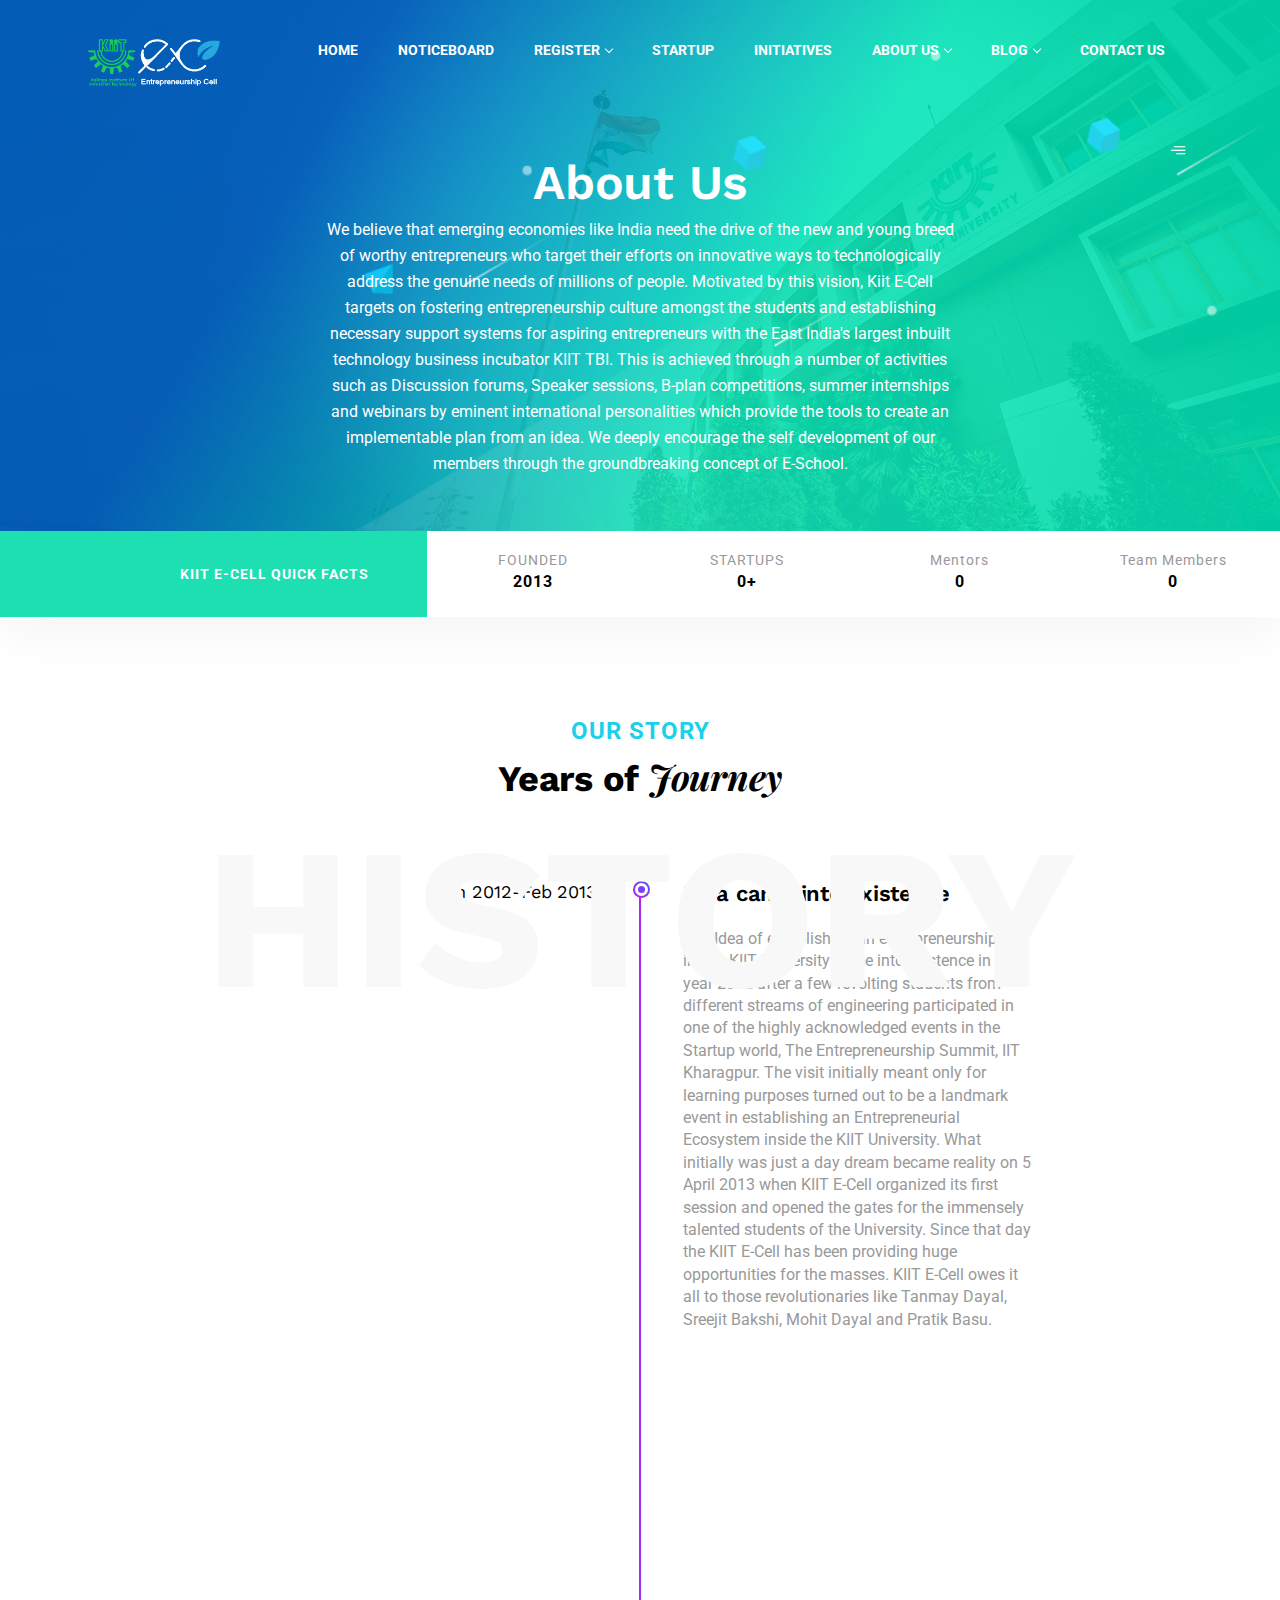
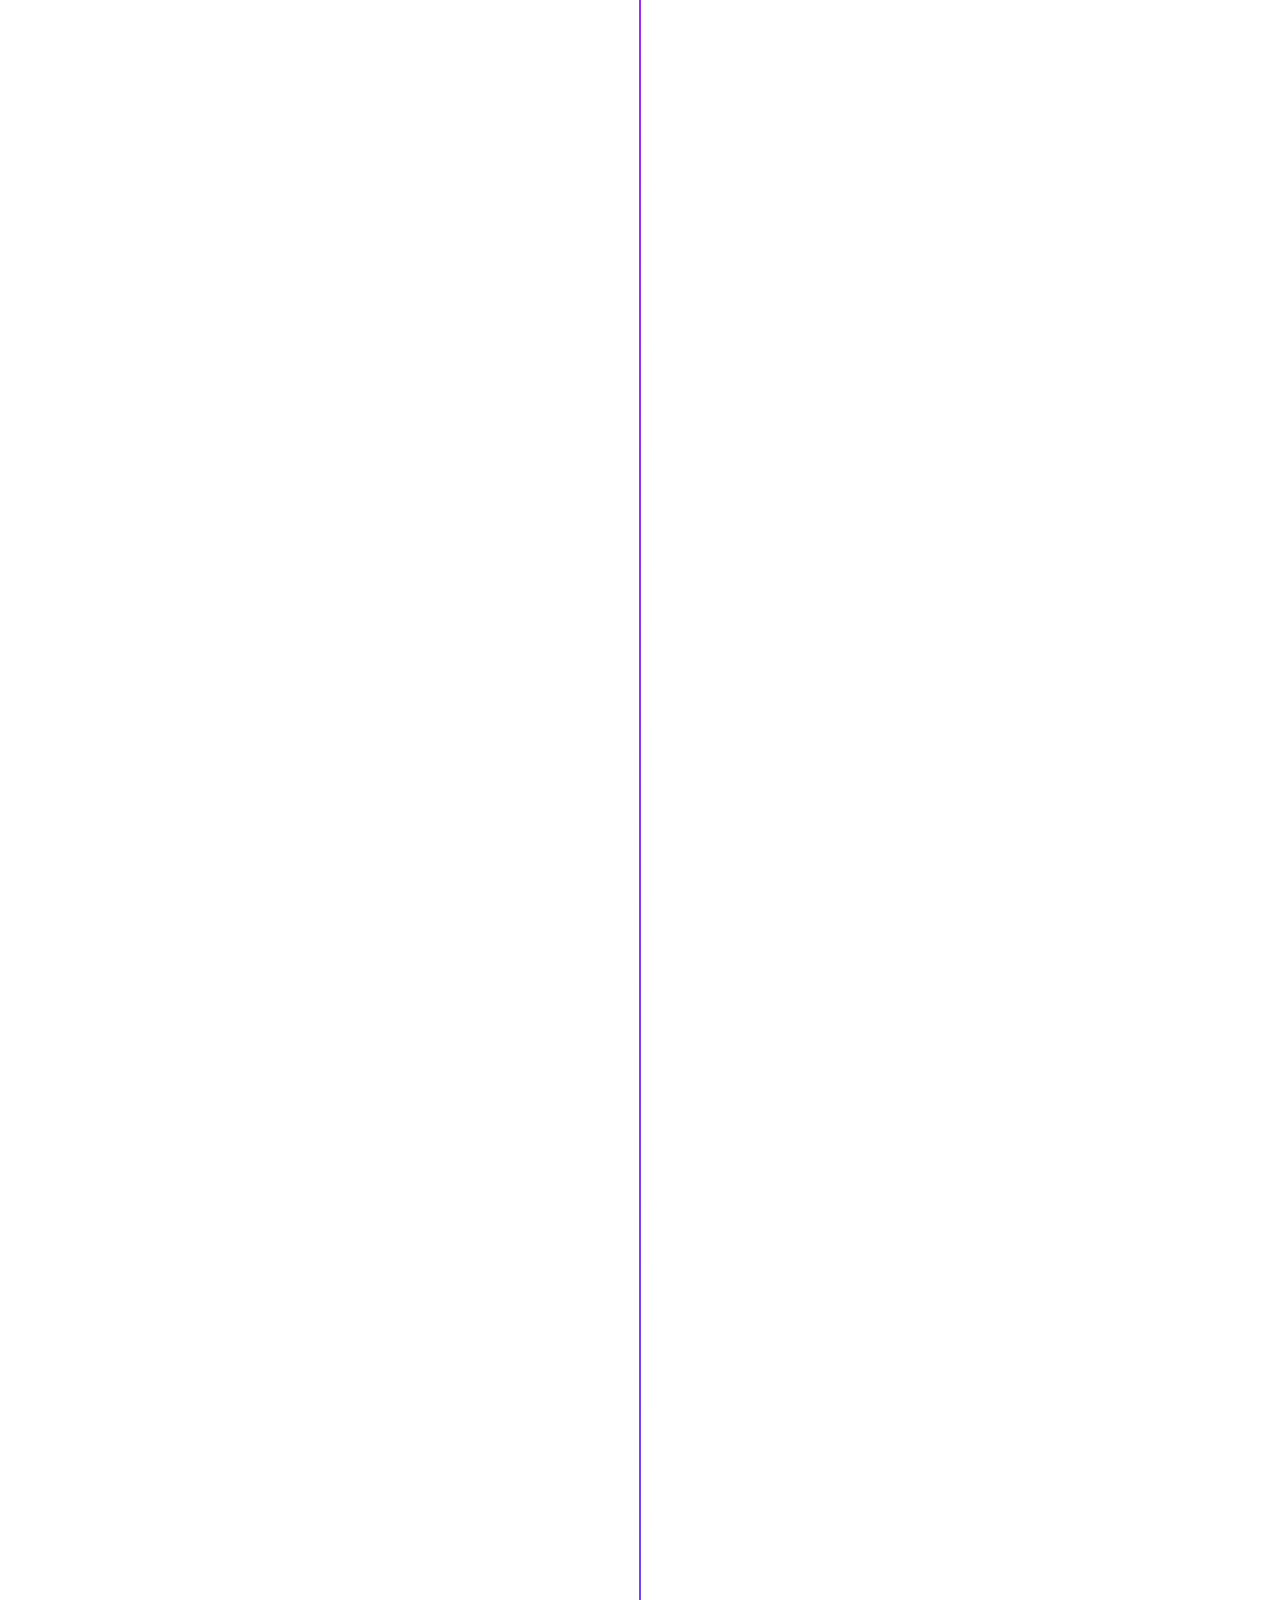
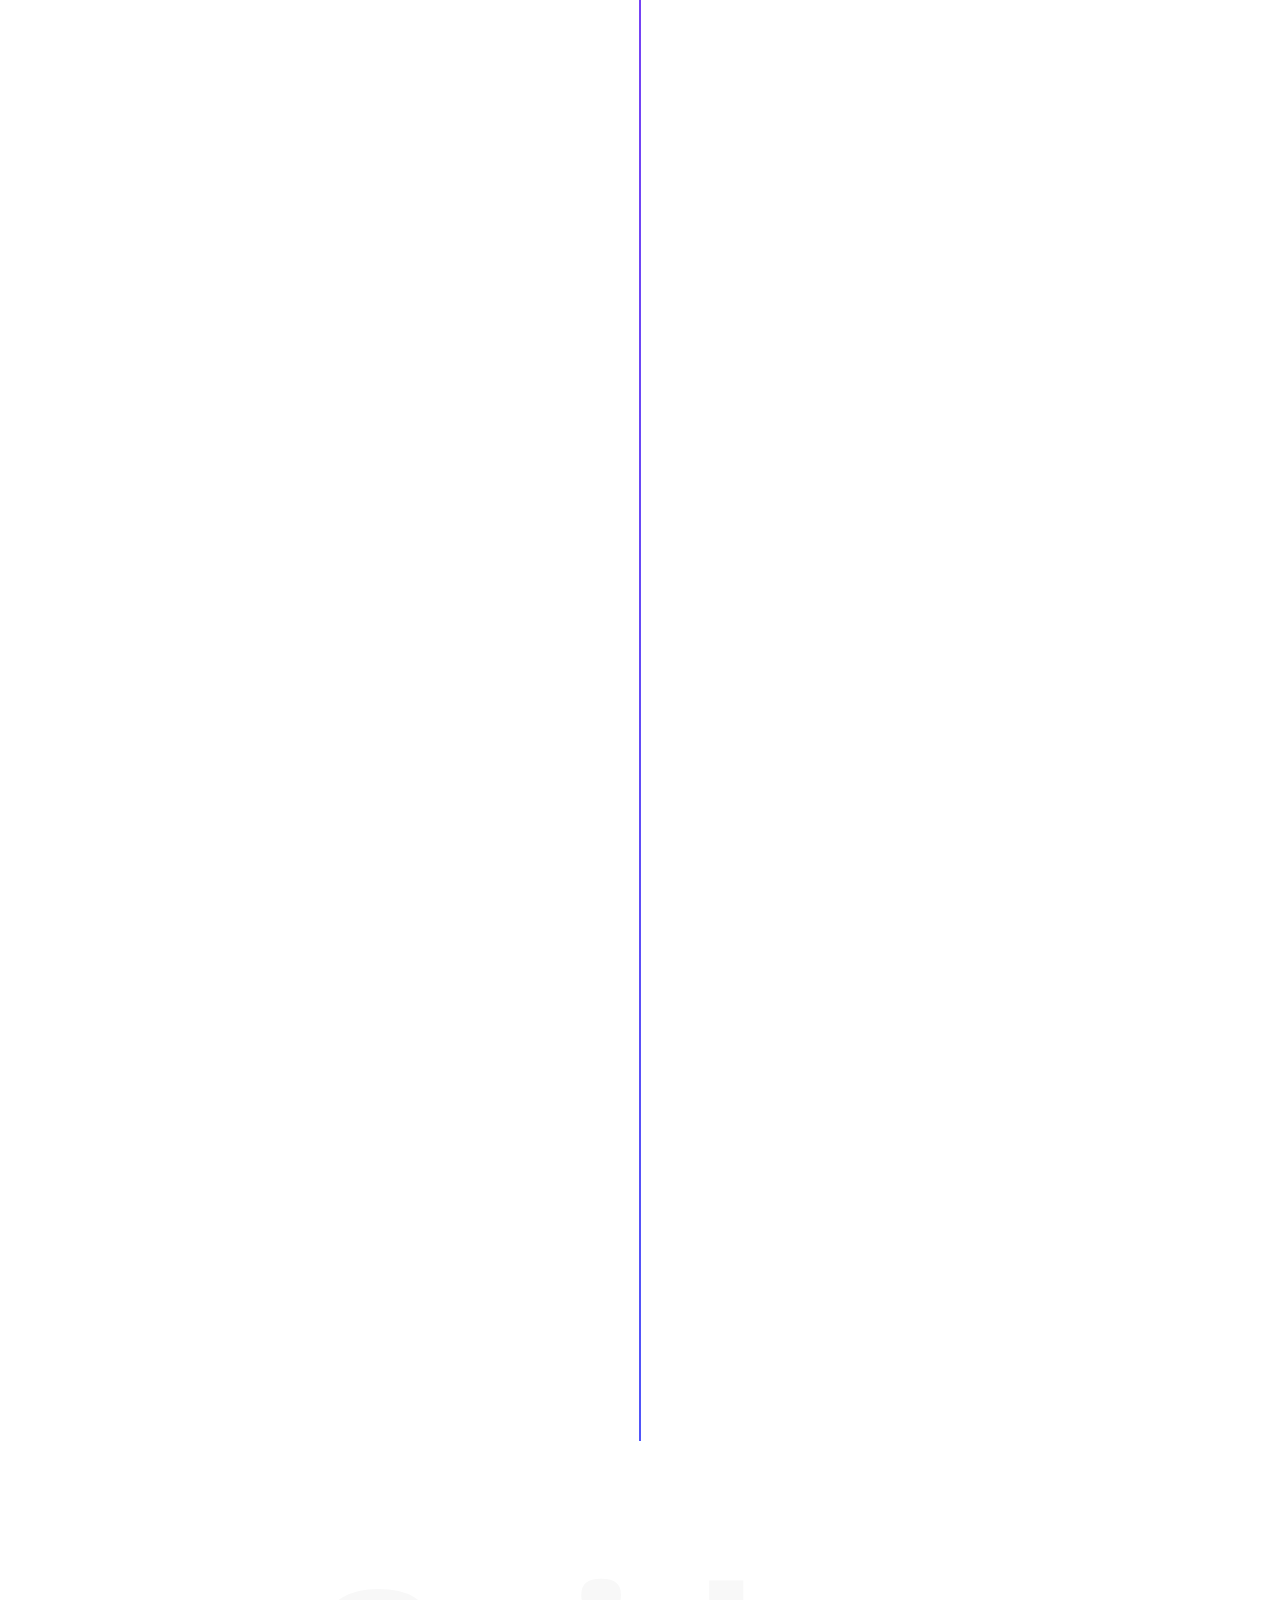
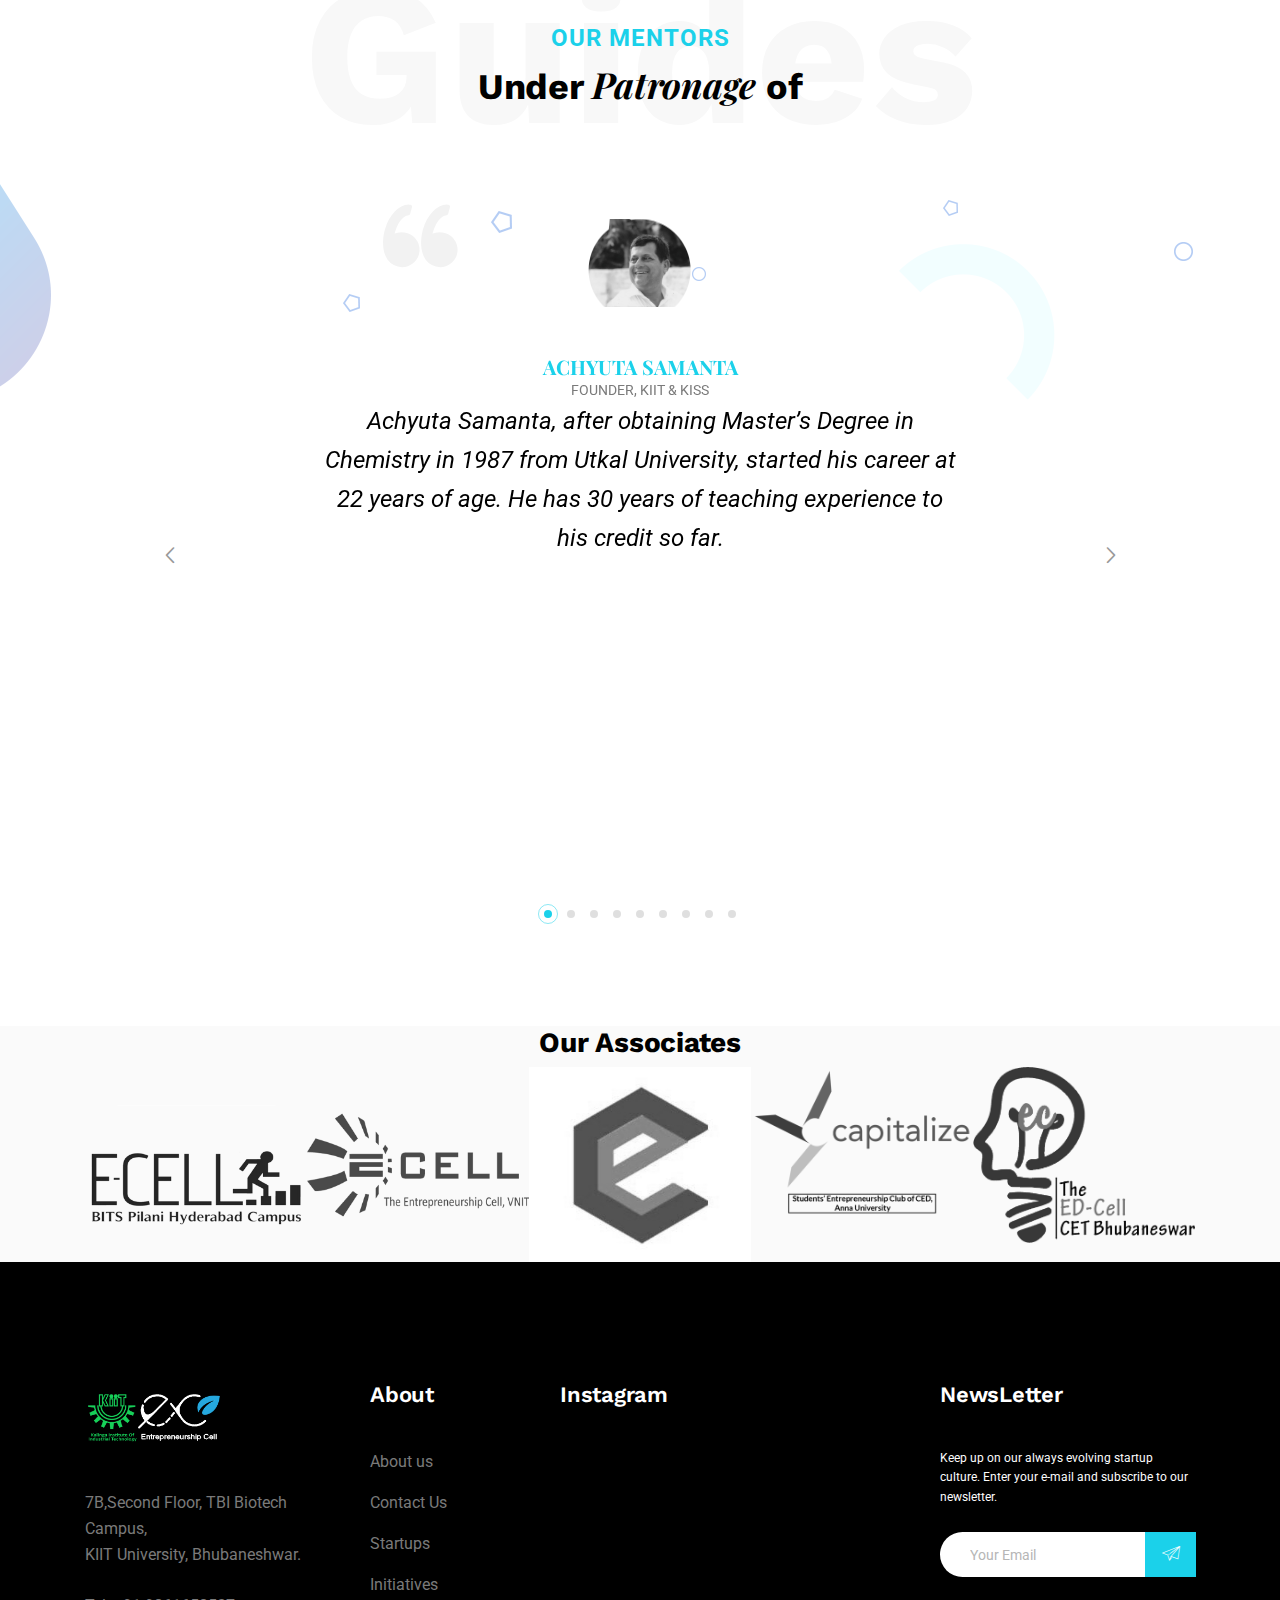
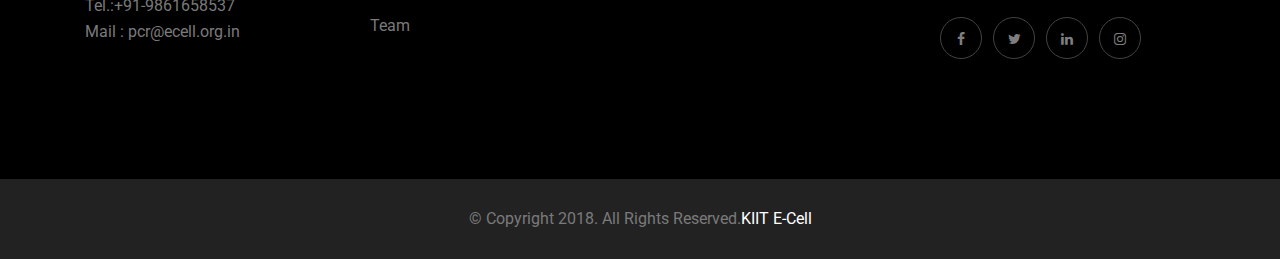
==== commit 046c629d: "Update about.html" ====
--- a/about.html
+++ b/about.html
@@ -90,7 +90,7 @@
                             <li><a href="startups.html">STARTUP</a>
  
                             </li>
-                            <li><a href="intiatives.html">INITIATIVES</a>
+                            <li><a href="initiatives.html">INITIATIVES</a>
  
                             </li>
                             <li>
@@ -640,7 +640,7 @@
 									</a>
 								</div>
 								<p><a href="https://www.google.com/maps/place/London,+UK/@51.528308,-0.3817812,10z/data=!3m1!4b1!4m5!3m4!1s0x47d8a00baf21de75:0x52963a5addd52a99!8m2!3d51.5073509!4d-0.1277583" target="_blank">7B,Second Floor, TBI Biotech Campus,<br>KIIT University, Bhubaneshwar.</a> </p>
-								<p>Tel.:<a href="tel:+1%20998%20150%30%2020"> +91-9583785500, +91-9861658537</a> <br> Mail : <a href="mailto:pcr@ecell.org.in">pcr@ecell.org.in</a></p>
+								<p>Tel.:<a href="tel:+1%20998%20150%30%2020">+91-9861658537</a> <br> Mail : <a href="mailto:pcr@ecell.org.in">pcr@ecell.org.in</a></p>
 							</div><!-- .footer-widget END -->
 						</div>
 						<div class="col-md-6 col-lg-2">
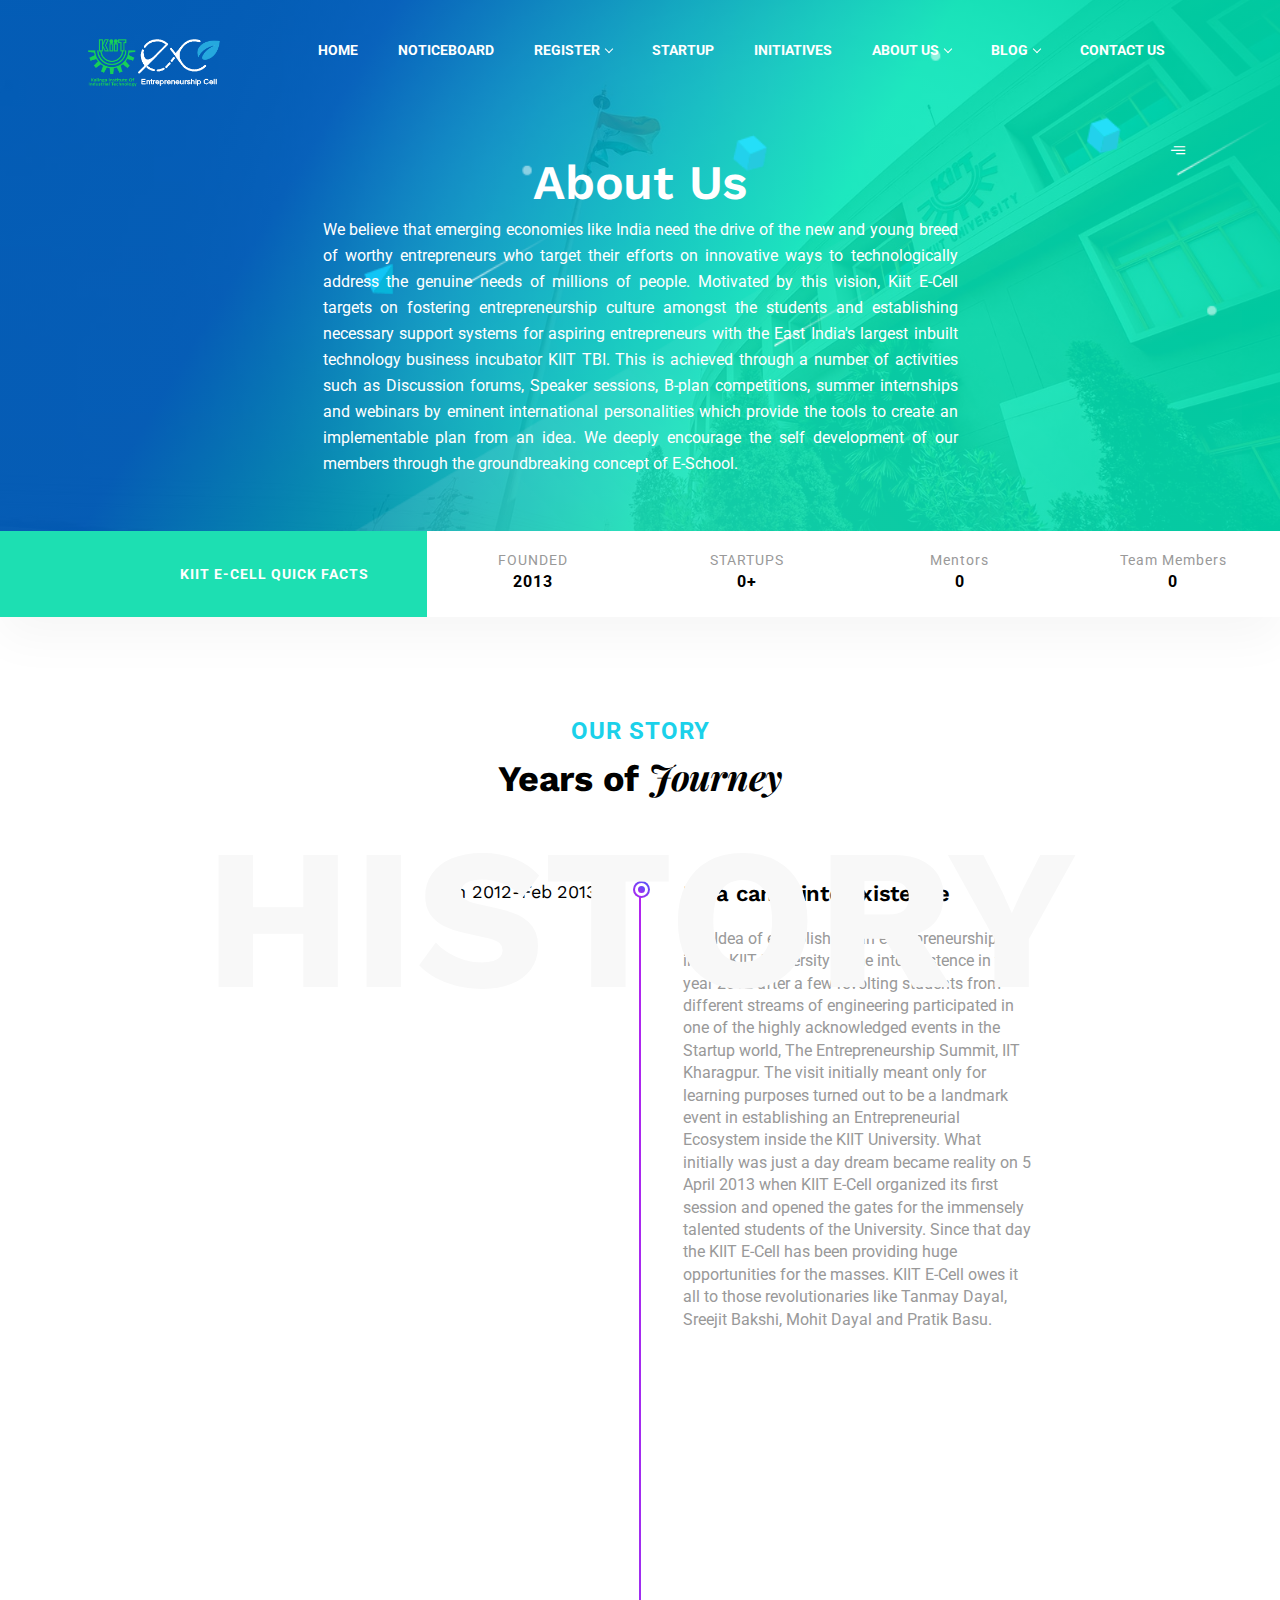
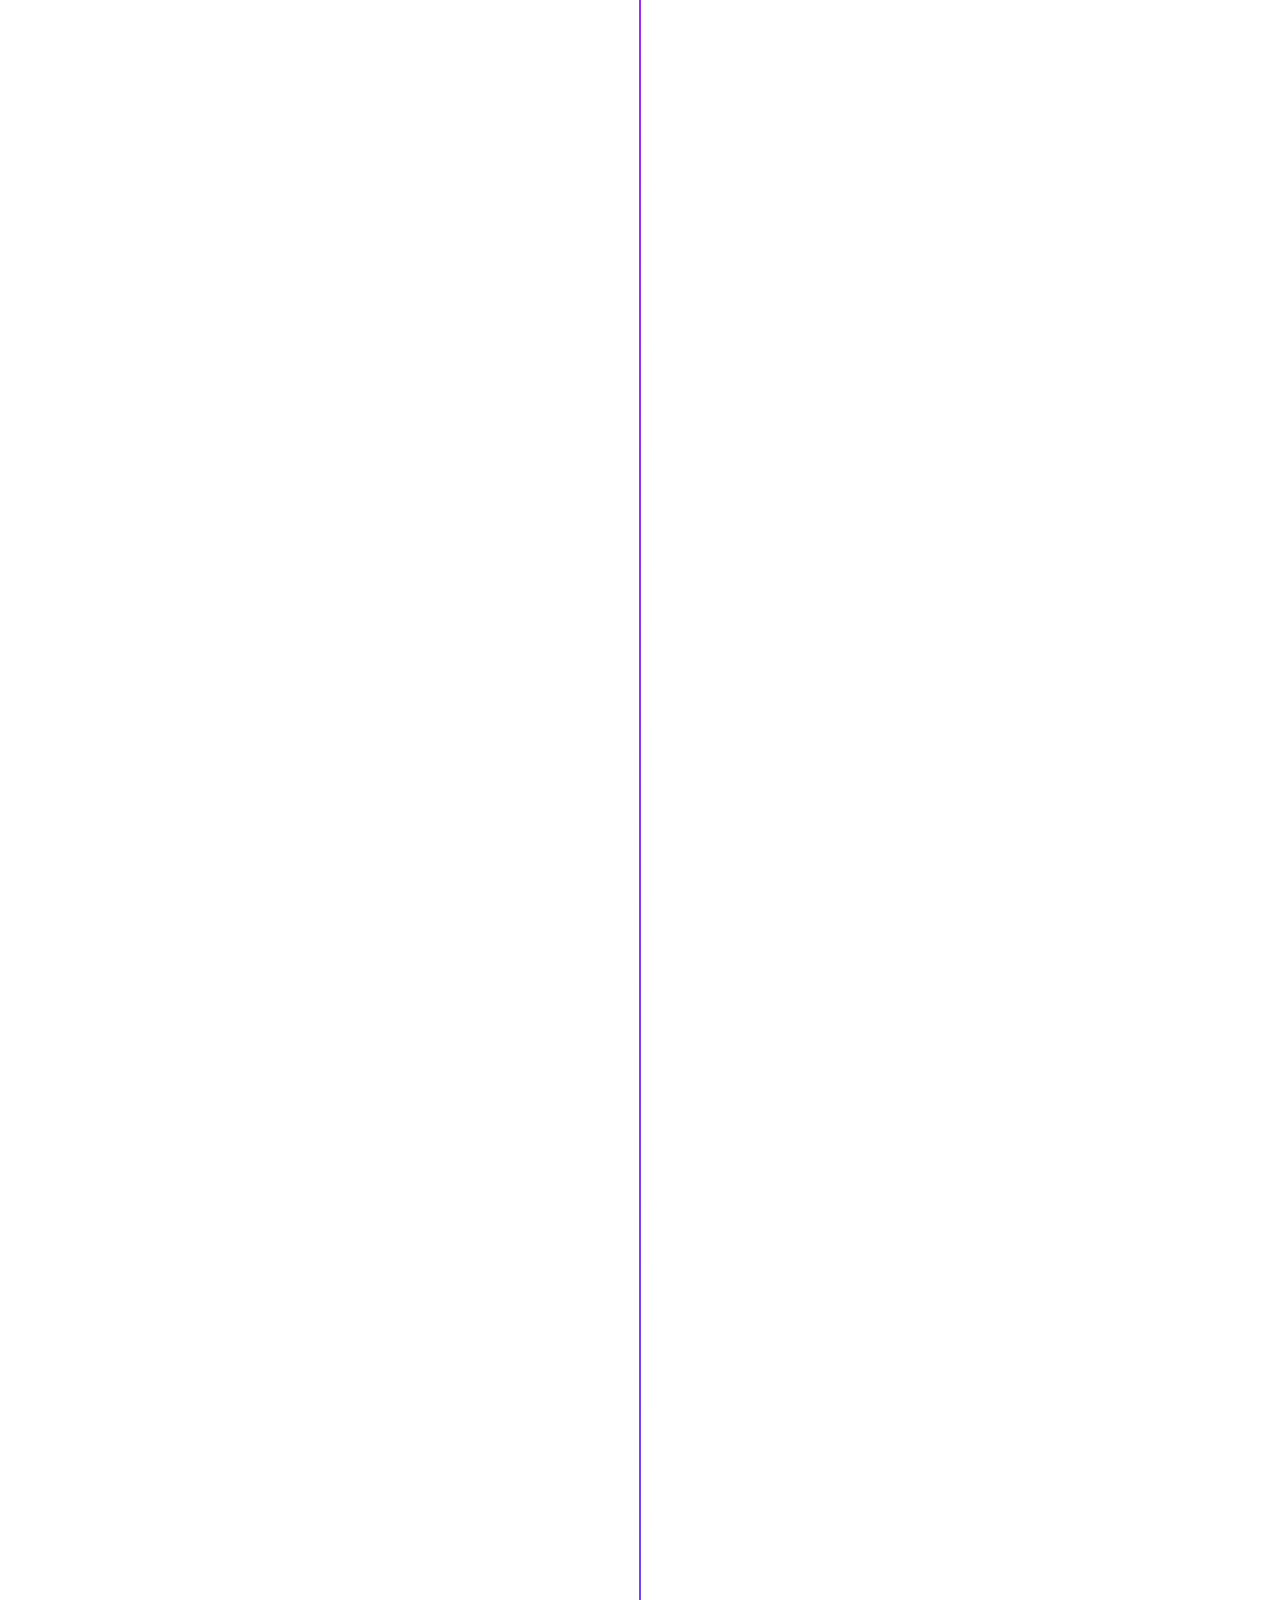
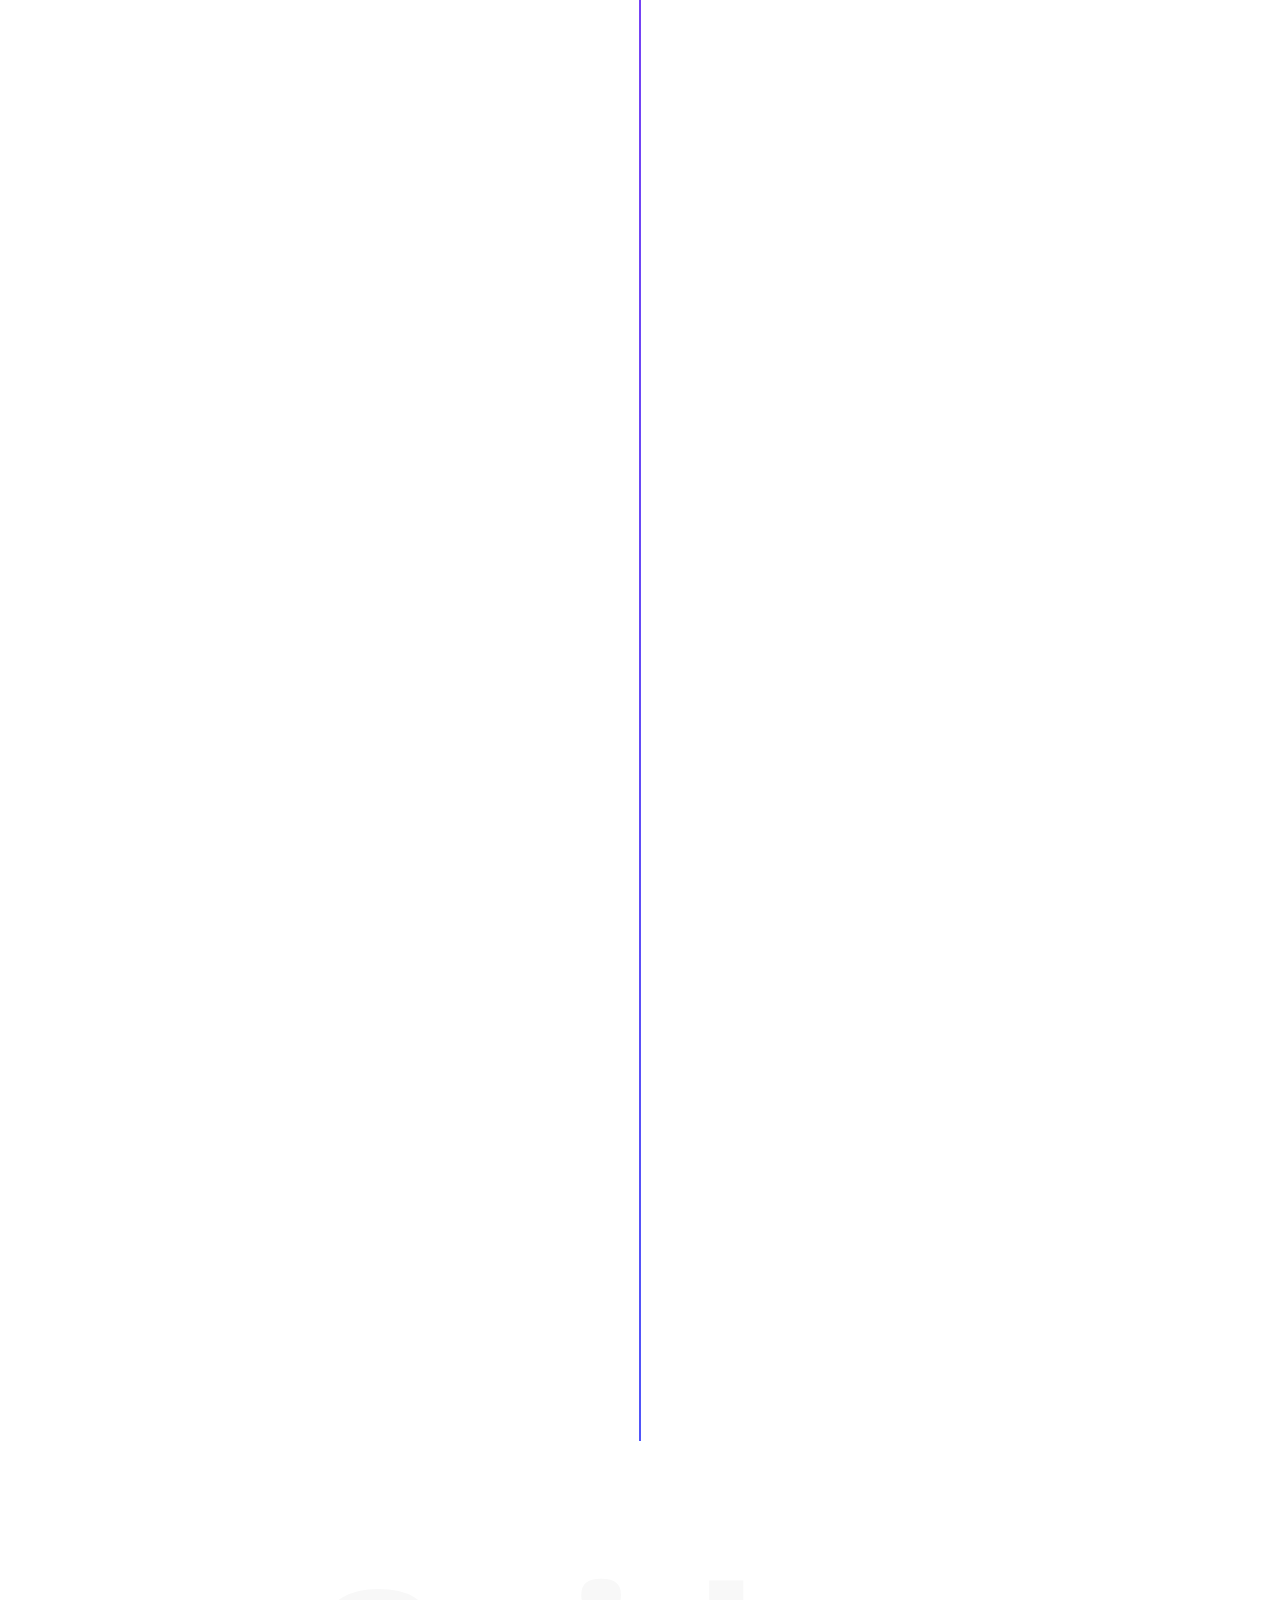
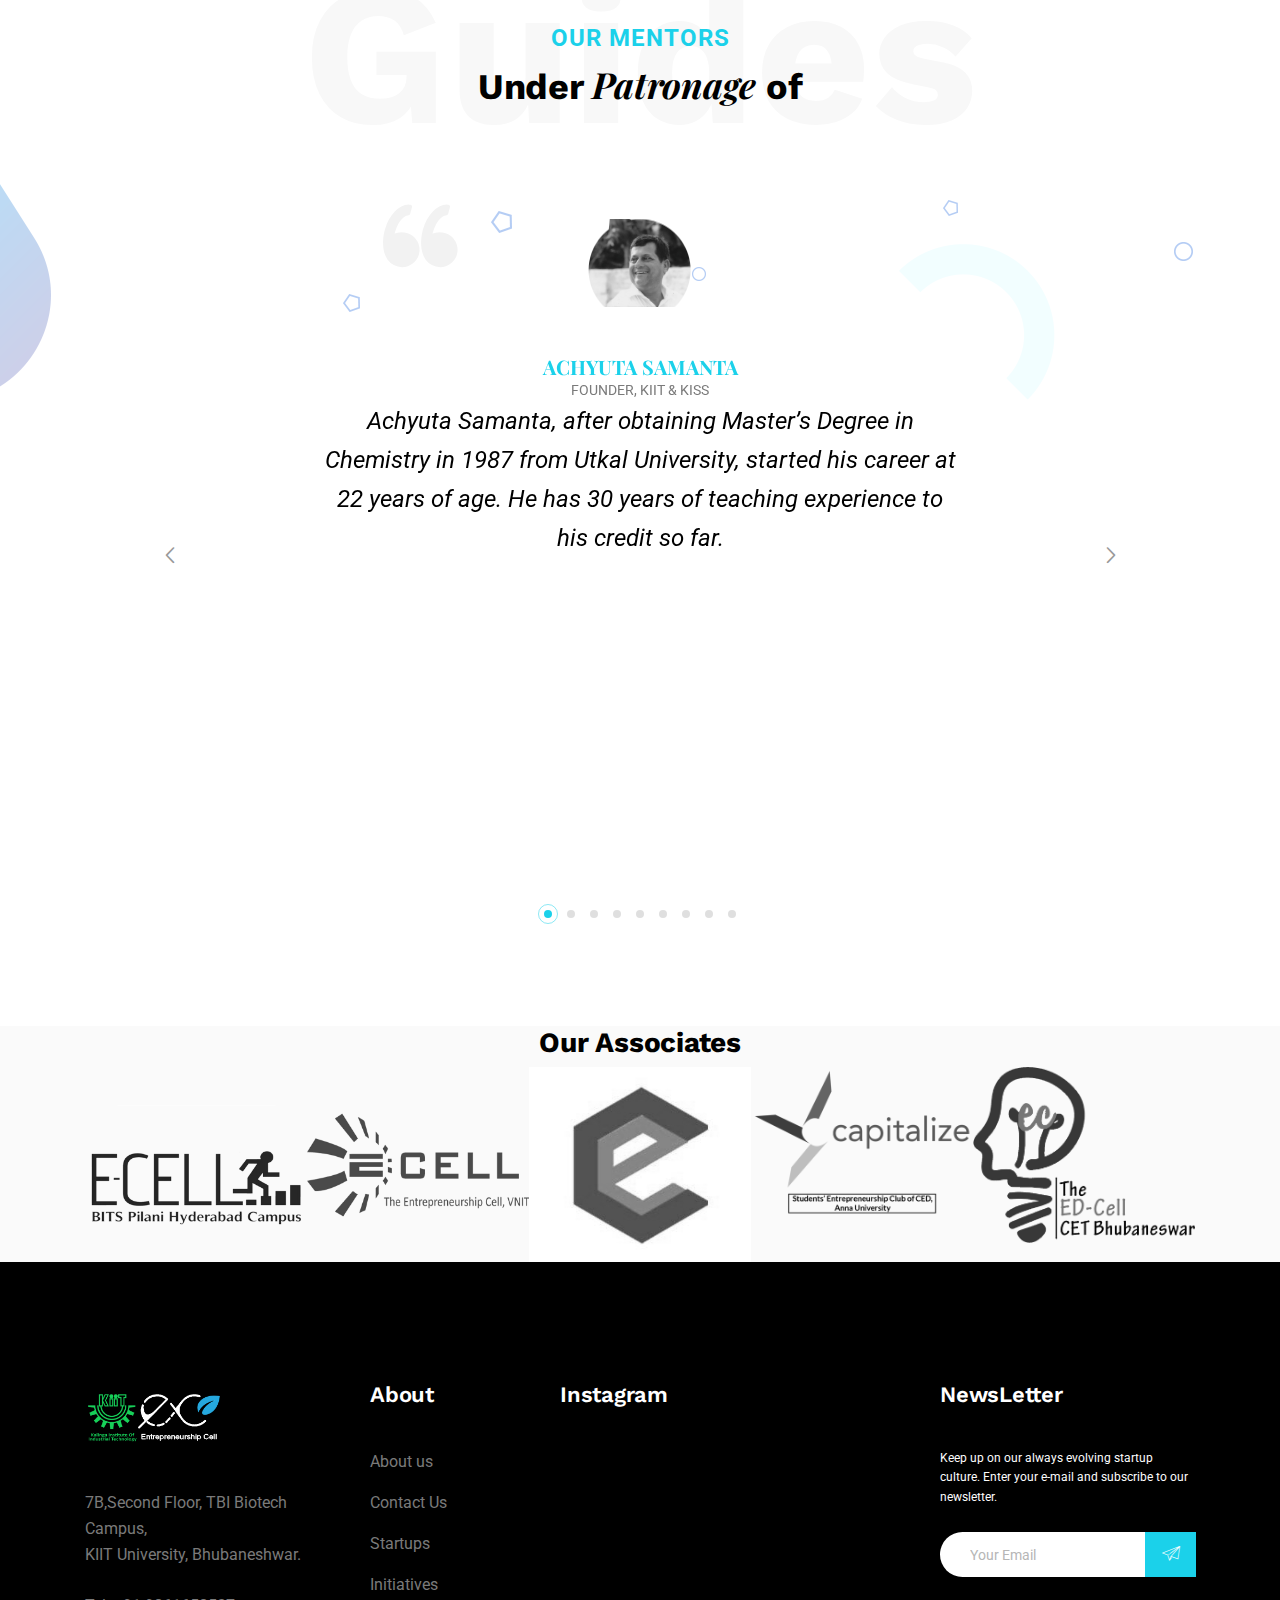
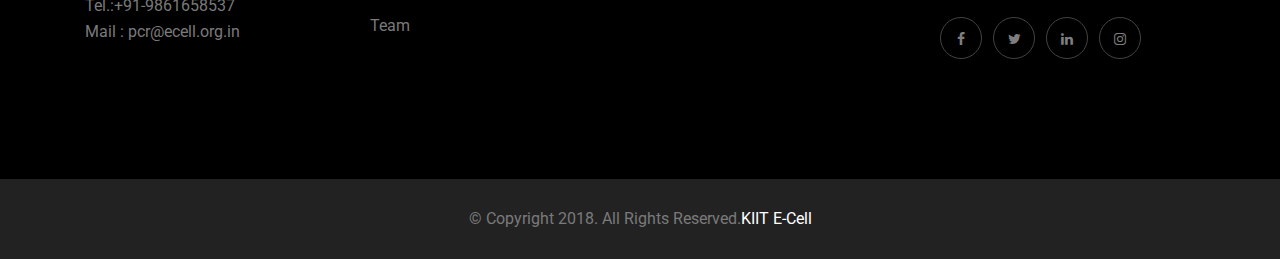
==== commit 56458923: "Merge pull request #11 from sourabhagrawal23/master" ====
--- a/about.html
+++ b/about.html
@@ -157,7 +157,7 @@
 			<div class="col-md-7 mx-auto">
 				<div class="inner-banner">
 					<h2 class="inner-banner-title">About Us</h2>
-					<p class="inner-banner-content">We believe that emerging economies like India need the drive of the new and young breed of worthy entrepreneurs who target their efforts on innovative ways to technologically address the genuine needs of millions of people. Motivated by this vision, Kiit E-Cell targets on fostering entrepreneurship culture amongst the students and establishing necessary support systems for aspiring entrepreneurs with the East India's largest inbuilt technology business incubator KIIT TBI. This is achieved through a number of activities such as Discussion forums, Speaker sessions, B-plan competitions, summer internships and webinars by eminent international personalities which provide the tools to create an implementable plan from an idea. We deeply encourage the self development of our members through the groundbreaking concept of E-School.
+					<p class="inner-banner-content" style="text-align: justify">We believe that emerging economies like India need the drive of the new and young breed of worthy entrepreneurs who target their efforts on innovative ways to technologically address the genuine needs of millions of people. Motivated by this vision, Kiit E-Cell targets on fostering entrepreneurship culture amongst the students and establishing necessary support systems for aspiring entrepreneurs with the East India's largest inbuilt technology business incubator KIIT TBI. This is achieved through a number of activities such as Discussion forums, Speaker sessions, B-plan competitions, summer internships and webinars by eminent international personalities which provide the tools to create an implementable plan from an idea. We deeply encourage the self development of our members through the groundbreaking concept of E-School.
 
 </p>
 				</div>
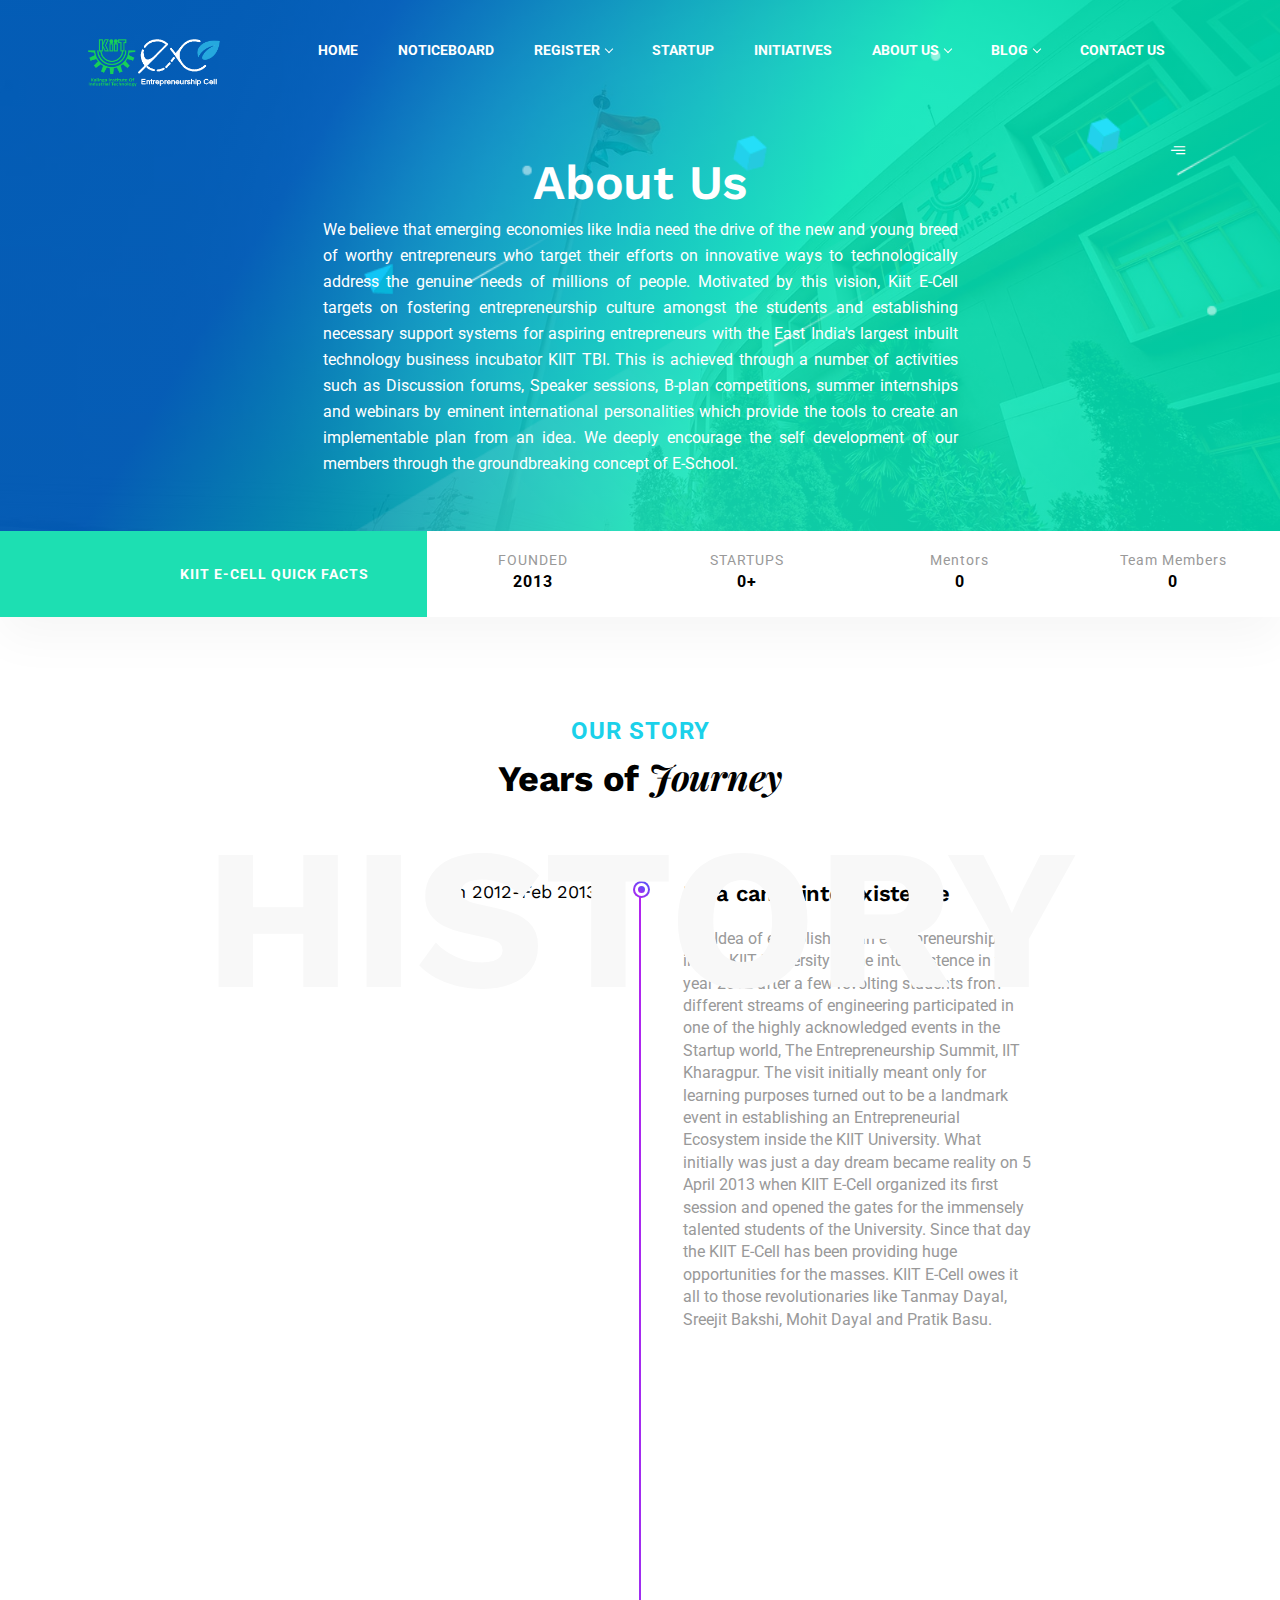
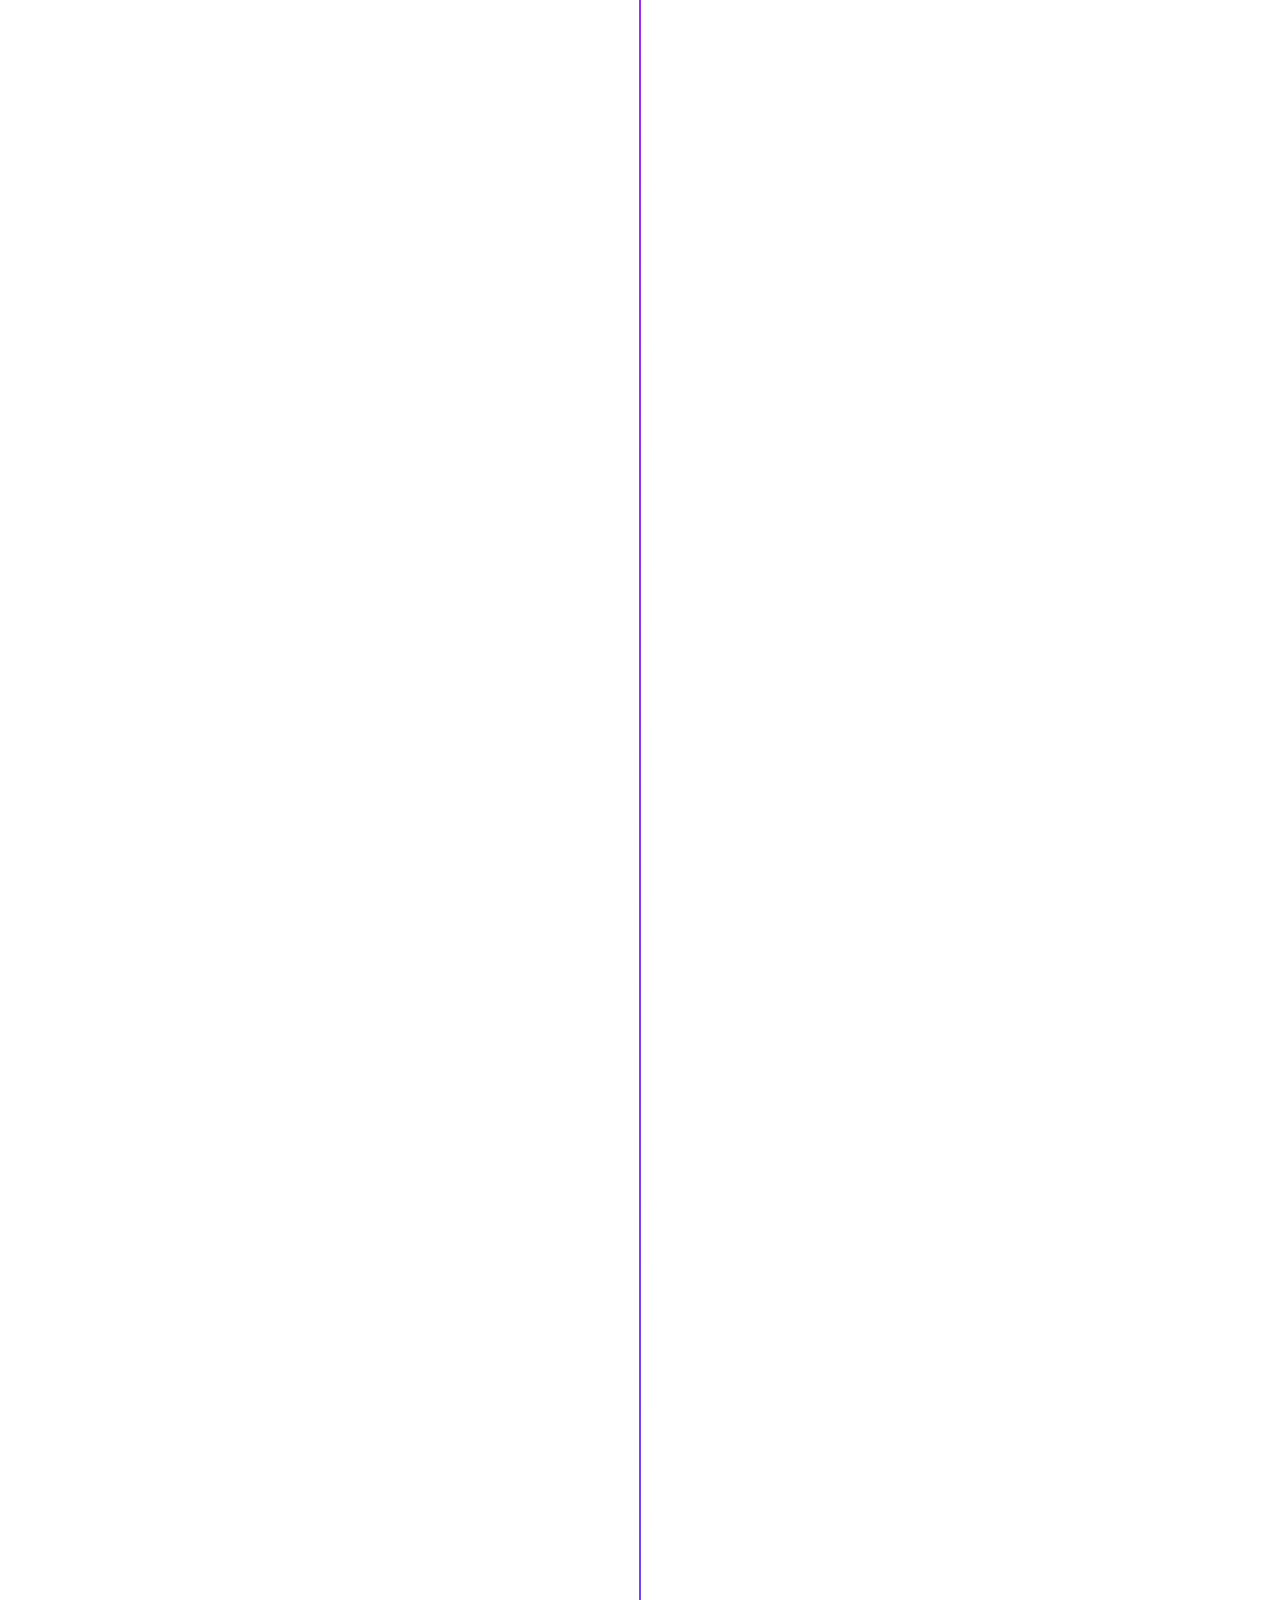
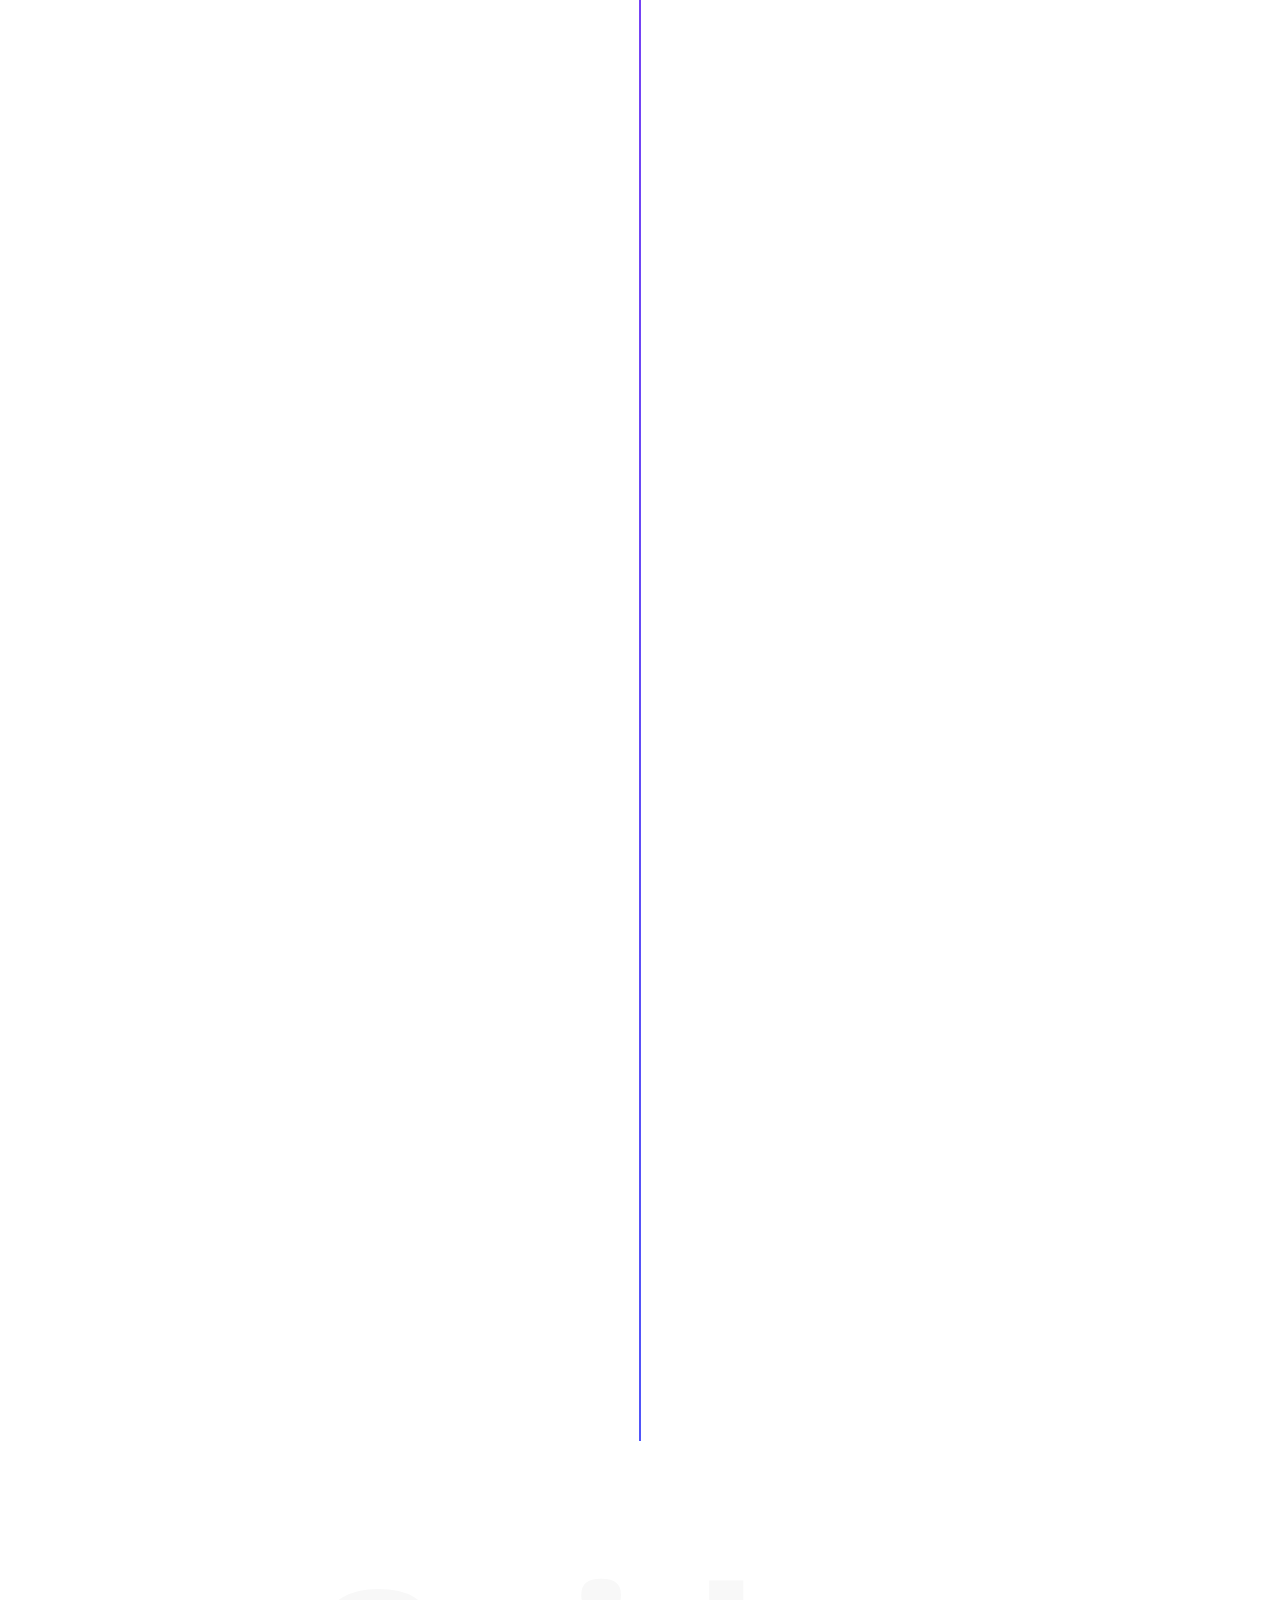
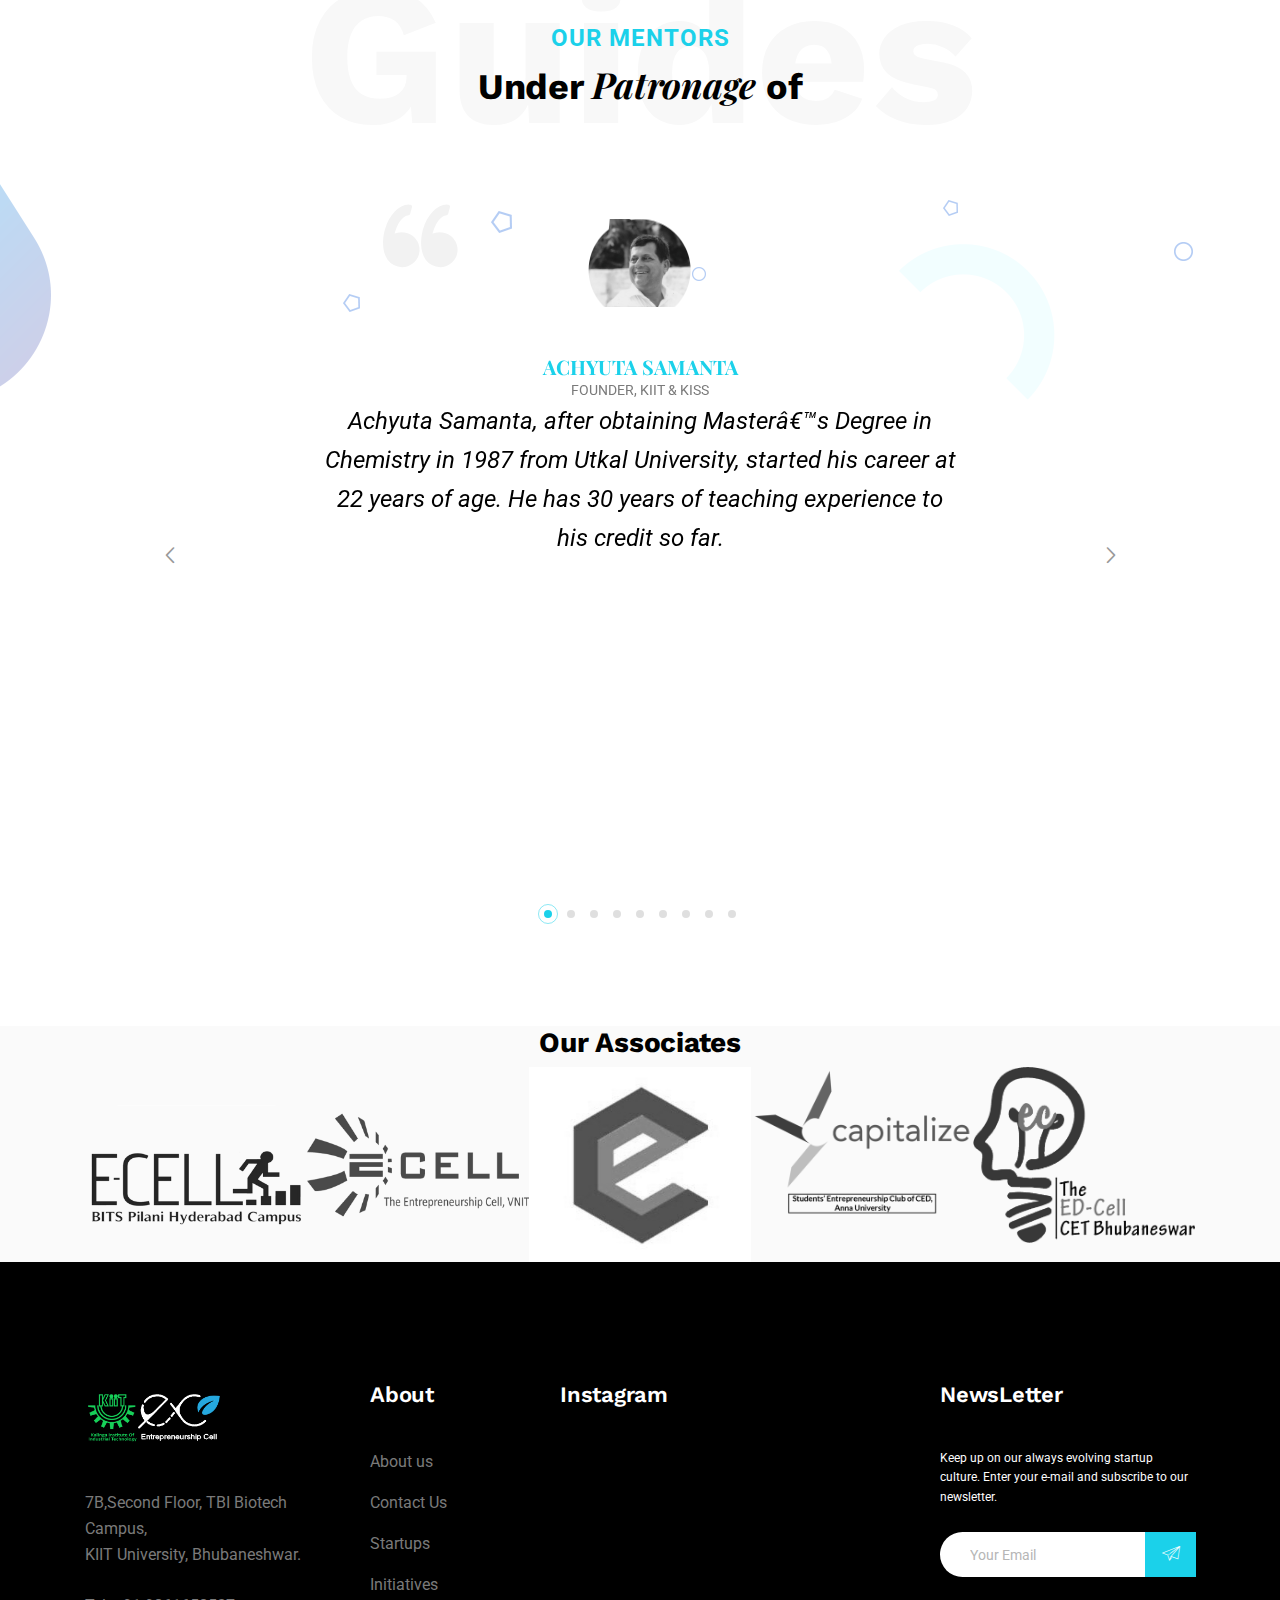
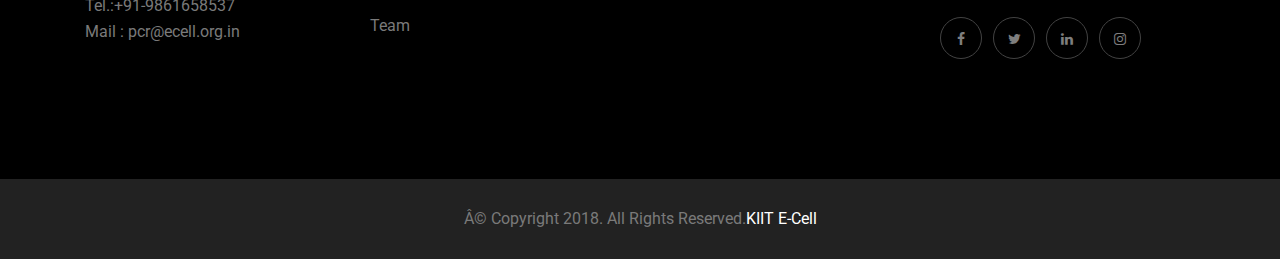
==== commit e0c8a904: "v-1.1" ====
--- a/about.html
+++ b/about.html
@@ -344,7 +344,7 @@
                             <p>FOUNDER, KIIT & KISS</p>
                         </div>
                         <i class="icon icon-quote watermark-icon"></i>
-                        <p>Achyuta Samanta, after obtaining Master’s Degree in Chemistry in 1987 from Utkal University, started his career at 22 years of age. He has 30 years of teaching experience to his credit so far.</p>
+                        <p>Achyuta Samanta, after obtaining Masterâ€™s Degree in Chemistry in 1987 from Utkal University, started his career at 22 years of age. He has 30 years of teaching experience to his credit so far.</p>
                         
                     </div><!-- ."review-content END -->
                     <div class="review-content text-center">
@@ -356,7 +356,7 @@
                             <p>DIRECTOR, KIIT SCHOOL OF MANAGMENT</p>
                         </div>
                         <i class="icon icon-quote watermark-icon"></i>
-                        <p><em>Mr. Bajpai has had a very enriching and rewarding corporate career spanning across two important sectors, semiconductors and telecom. He has worked with various companies – Vodafone Essar Spacetel Ltd. as Chief Operating Officer, Reliance Infocom Ltd. as CEO(Madhya Pradesh, Chattisgarh and Odisha), DSS Mobilink as Vice President(Operations), Airtel as General Manager (Sales, Marketing and Customer Care), Max Electronics as Deputy General Manager, Continental Device India Ltd. as Manager, Hindustan Motors Ltd. as Zonal Sales Manager, SB Billimoria & Co. as Consultant.</em></p>
+                        <p><em>Mr. Bajpai has had a very enriching and rewarding corporate career spanning across two important sectors, semiconductors and telecom. He has worked with various companies â€“ Vodafone Essar Spacetel Ltd. as Chief Operating Officer, Reliance Infocom Ltd. as CEO(Madhya Pradesh, Chattisgarh and Odisha), DSS Mobilink as Vice President(Operations), Airtel as General Manager (Sales, Marketing and Customer Care), Max Electronics as Deputy General Manager, Continental Device India Ltd. as Manager, Hindustan Motors Ltd. as Zonal Sales Manager, SB Billimoria & Co. as Consultant.</em></p>
                         
                     </div><!-- ."review-content END -->
                     <div class="review-content text-center">
@@ -395,7 +395,7 @@
                             <p>PROFESSOR, KIIT SCHOOL OF MANAGEMENT</p>
                         </div>
                         <i class="icon icon-quote watermark-icon"></i>
-                        <p><em>Mr. Sengupta is a Master Neuro-Linguistic Practitioner (NLP-Richard Bandler School, USA) and a practicing Management Consultant cum Trainer and a Corporate Advisor. He is also a Techno-Commercial Resource Person in the Energy Sector and has led Funded Projects of WB, DFID (UK), and ADB in Bangladesh, Bhutan & India directed at privatization. His recent management book “Principles & Practices of Management”, published by VIKAS Publishers (India) and launched from his Alma Mater-XLRI Business School on 20 th Nov 2011, exudes a set of distinctive styles that effectively connects with the potential energy of the “Y” Generation.
+                        <p><em>Mr. Sengupta is a Master Neuro-Linguistic Practitioner (NLP-Richard Bandler School, USA) and a practicing Management Consultant cum Trainer and a Corporate Advisor. He is also a Techno-Commercial Resource Person in the Energy Sector and has led Funded Projects of WB, DFID (UK), and ADB in Bangladesh, Bhutan & India directed at privatization. His recent management book â€œPrinciples & Practices of Managementâ€, published by VIKAS Publishers (India) and launched from his Alma Mater-XLRI Business School on 20 th Nov 2011, exudes a set of distinctive styles that effectively connects with the potential energy of the â€œYâ€ Generation.
 
 </em></p>
                         
@@ -462,6 +462,7 @@
 </section><!-- agency review area section end -->
 
 <!-- agency client slider area section -->
+<a name="associates">
 <div class="agency_client_slider gray-bg">
 	<h3><center>Our Associates</center></h3>
     <div class="container">
@@ -687,7 +688,7 @@
 			<div class="footer-bottom-area">
 				<div class="container">
 					<div class="copyright-section text-center">
-						<p>© Copyright 2018. All Rights Reserved.<a href="https://ecell.org.in">KIIT E-Cell</a></p>
+						<p>Â© Copyright 2018. All Rights Reserved.<a href="https://ecell.org.in">KIIT E-Cell</a></p>
 					</div><!-- .copyright-section END -->
 				</div>
 			</div><!-- .footer-bottom-area END -->
--- a/assets/css/iconfont.css
+++ b/assets/css/iconfont.css
@@ -1,4 +1,4 @@
-@font-face {
+﻿@font-face {
   font-family: 'iconfont';
   src:  url('../fonts/icomoon9c00.eot?2wqjzd');
   src:  url('../fonts/icomoon9c00.eot?2wqjzd#iefix') format('embedded-opentype'),
@@ -514,16 +514,16 @@
   content: "\e8a9";
 }
 .icon-working_process_icons_1:before {
-  content: "\e900";
+  content: url(../images/imagine-concept.png);
 }
 .icon-working_process_icons_2:before {
-  content: "\e901";
+  content: url(../images/innovate-concept.png);
 }
 .icon-working_process_icons_3:before {
-  content: "\e902";
+  content: url(../images/implement-concept.png);
 }
 .icon-working_process_icons_4:before {
-  content: "\e903";
+  content: url(../images/logoicon.png);
 }
 .icon-vplay:before {
   content: "\e904";
